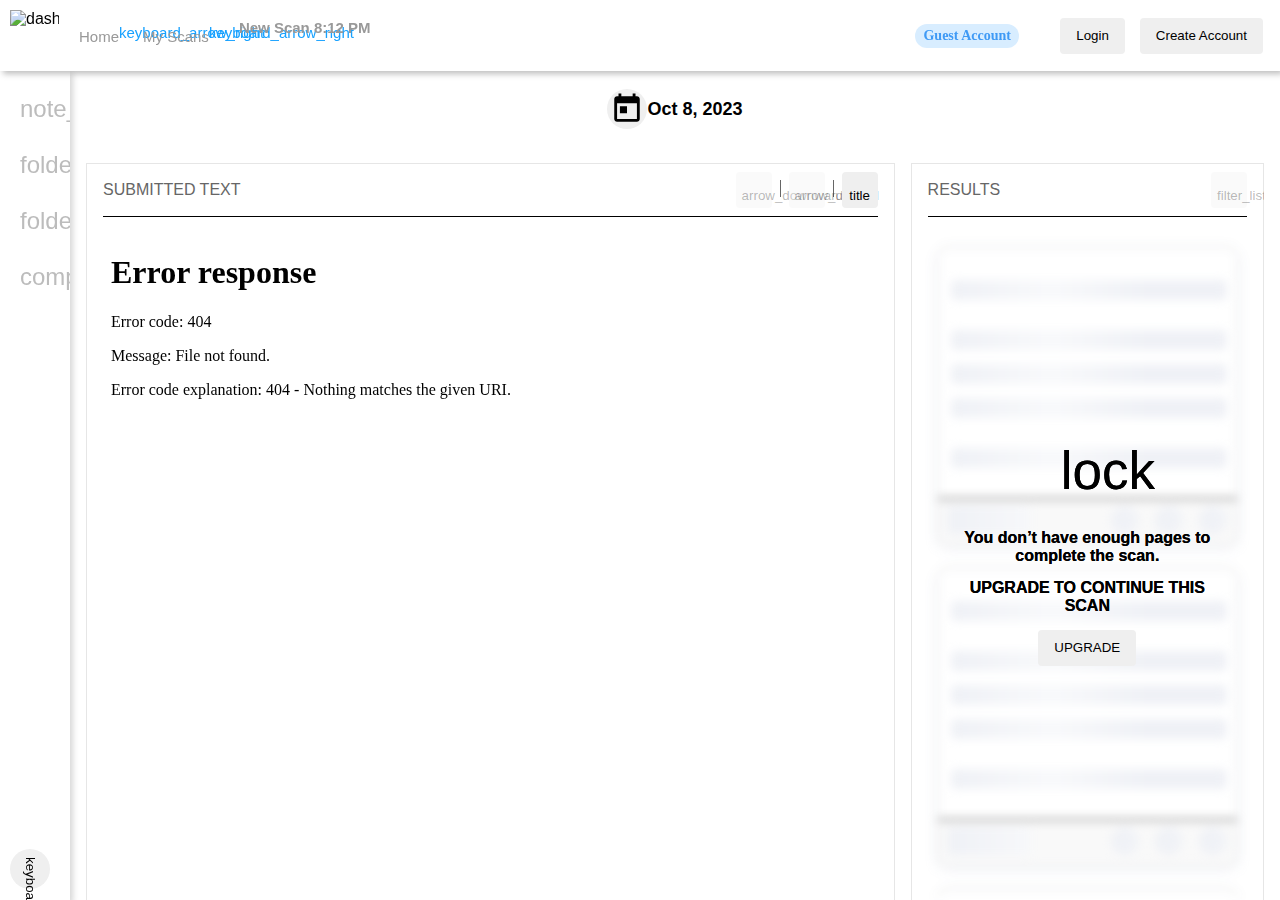
==== Frontend/Product.html @ 2312ae44 "Merge pull request #1 from stri4759/main" ====
<!DOCTYPE html>
<!-- saved from url=(0141)https://app.copyleaks.com/dashboard/v1/account/scans/o79d5cg8d087wt2p/report?viewMode=one-to-many&contentMode=html&sourcePage=1&suspectPage=1 -->
<html lang="en" style="--app-height: 12.83px;"><head><meta http-equiv="Content-Type" content="text/html; charset=UTF-8">
		<link rel="preload" as="font" href="https://app.copyleaks.com/assets/fonts/mem5YaGs126MiZpBA-UN7rgOUuhp.woff2?v=20.0.0" type="font/woff2" crossorigin="">
		<link rel="preload" as="font" href="https://app.copyleaks.com/assets/fonts/mem5YaGs126MiZpBA-UNirkOUuhp.woff2?v=20.0.0" type="font/woff2" crossorigin="">
		<link rel="preload" as="font" href="https://app.copyleaks.com/assets/fonts/flUhRq6tzZclQEJ-Vdg-IuiaDsNc.woff2?v=20.0.0" type="font/woff2" crossorigin="">

		<link rel="preload" as="style" href="./New Scan 8_12 PM - Copyleaks Report_files/fonts-loader.css">
		<!-- this Preload is used as a referance in seo.service.ts addPreloadLinks methods, DONT REMOVE IT -->

		<!-- Google Tag Manager HEAD -->
		<script type="text/javascript" async="" src="./New Scan 8_12 PM - Copyleaks Report_files/js"></script><script async="" src="./New Scan 8_12 PM - Copyleaks Report_files/clarity.js.download"></script><script src="./New Scan 8_12 PM - Copyleaks Report_files/2563284.js.download" type="text/javascript" id="hs-analytics"></script><script src="./New Scan 8_12 PM - Copyleaks Report_files/fb.js.download" type="text/javascript" id="hs-ads-pixel-2563284" data-ads-portal-id="2563284" data-ads-env="prod" data-loader="hs-scriptloader" data-hsjs-portal="2563284" data-hsjs-env="prod" data-hsjs-hublet="na1"></script><script src="./New Scan 8_12 PM - Copyleaks Report_files/banner.js.download" type="text/javascript" id="cookieBanner-2563284" data-cookieconsent="ignore" data-hs-ignore="true" data-loader="hs-scriptloader" data-hsjs-portal="2563284" data-hsjs-env="prod" data-hsjs-hublet="na1"></script><script src="./New Scan 8_12 PM - Copyleaks Report_files/collectedforms.js.download" type="text/javascript" id="CollectedForms-2563284" crossorigin="anonymous" data-leadin-portal-id="2563284" data-leadin-env="prod" data-loader="hs-scriptloader" data-hsjs-portal="2563284" data-hsjs-env="prod" data-hsjs-hublet="na1"></script><script src="./New Scan 8_12 PM - Copyleaks Report_files/conversations-embed.js.download" type="text/javascript" id="hubspot-messages-loader" data-loader="hs-scriptloader" data-hsjs-portal="2563284" data-hsjs-env="prod" data-hsjs-hublet="na1"></script><script type="text/javascript" async="" src="./New Scan 8_12 PM - Copyleaks Report_files/optimize-dyn.js.download"></script><script type="text/javascript" async="" src="./New Scan 8_12 PM - Copyleaks Report_files/js(1)"></script><script type="text/javascript" id="sendinblue-js" async="" src="./New Scan 8_12 PM - Copyleaks Report_files/sa.js.download"></script><script type="text/javascript" async="" src="./New Scan 8_12 PM - Copyleaks Report_files/analytics.js.download"></script><script type="text/javascript" async="" referrerpolicy="unsafe-url" src="./New Scan 8_12 PM - Copyleaks Report_files/6259e44dcf4149001c1d358b"></script><script async="" defer="" src="./New Scan 8_12 PM - Copyleaks Report_files/dnyf6mqk51"></script><script gtm="GTM-WKM62L9" type="text/javascript" async="" src="./New Scan 8_12 PM - Copyleaks Report_files/optimize.js.download"></script><script defer="" src="./New Scan 8_12 PM - Copyleaks Report_files/gtm.js.download"></script><script>
			(function (w, d, s, l, i) {
				w[l] = w[l] || [];
				w[l].push({ 'gtm.start': new Date().getTime(), event: 'gtm.js' });
				var f = d.getElementsByTagName(s)[0],
					j = d.createElement(s),
					dl = l != 'dataLayer' ? '&l=' + l : '';
				j.defer = true;
				j.src = 'https://www.googletagmanager.com/gtm.js?id=' + i + dl;
				f.parentNode.insertBefore(j, f);
			})(window, document, 'script', 'dataLayer', 'GTM-WKM62L9');
		</script>
		<!-- End Google Tag Manager HEAD -->

		<script src="./New Scan 8_12 PM - Copyleaks Report_files/api.js.download"></script>
		<!-- <script src="https://js.hcaptcha.com/1/api.js" async defer></script> -->

		
		

		<meta name="viewport" content="width=device-width, initial-scale=1">

		<meta name="apple-itunes-app" content="app-id=1181851776">
		<meta name="description" content="Copyleaks plagiarism checker is the best free online plagiarism checker tool. Contact us for any inquiries about our plagiarism detection services.">
		<meta name="og:type" content="website">
		<meta name="og:site_name" content="Copyleaks">
		<meta name="twitter:card" content="summary">
		<meta name="og:site" content="@Copyleaks">
		<meta name="twitter:creator" content="@Copyleaks">
		<meta name="apple-itunes-app" content="app-id=1181851776">
		<meta name="theme-color" content="#ffffff">
		<link style="background-color: white" rel="icon" href="https://app.copyleaks.com/assets/websites-icons/default-favicon.svg">
		<link rel="mask-icon" href="https://app.copyleaks.com/assets/websites-icons/favicon.ico">
		<link rel="apple-touch-icon" href="https://app.copyleaks.com/assets/websites-icons/apple-touch-icon.png">
		<link rel="google-touch-icon" href="https://app.copyleaks.com/assets/websites-icons/google-touch-icon.png">
		<link rel="manifest" href="https://app.copyleaks.com/assets/websites-icons/manifest.json?cdn-cache">
		<link rel="icon" href="https://app.copyleaks.com/assets/websites-icons/favicon.ico">
		<meta name="theme-color" content="#1976d2">
	<style>#outdated{font-family:"Open Sans","Segoe UI",sans-serif;position:absolute;background-color:#fff!important;color:#000;display:none;overflow:hidden;left:0;position:fixed;text-align:center;text-transform:uppercase;top:0;width:100%;z-index:1500;padding:0 24px 24px 0}:root{--app-height:100%}html,body{height:100%}@media screen and (max-width: 539px){html,body{height:100vh;height:calc(10000% + 100px);height:calc(var(--app-height, 1vh) * 100 + 100px)}}body{margin:0;font-family:"Open Sans",sans-serif}.logo-svg-color{fill:#040f21}.logo-svg-copyleaks-color{fill:#17a1ff}</style><link rel="stylesheet" href="./New Scan 8_12 PM - Copyleaks Report_files/styles.ed105ce849415e04.css" media="all" onload="this.media=&#39;all&#39;"><noscript><link rel="stylesheet" href="styles.ed105ce849415e04.css"></noscript><link rel="stylesheet" href="./New Scan 8_12 PM - Copyleaks Report_files/fonts-loader.css"><style>.navigation-progress-bar[_ngcontent-ng-universal-copyleaks-c40]{position:absolute;top:0;width:100%;z-index:1100}.navigation-progress-bar-bottom[_ngcontent-ng-universal-copyleaks-c40]{bottom:0;top:unset!important}#website-container[_ngcontent-ng-universal-copyleaks-c40]{display:none;width:100%;height:100%}@media screen and (max-width: 539px){#website-container[_ngcontent-ng-universal-copyleaks-c40]{height:100vh;height:calc(100vh + 100px);height:calc(var(--app-height, 1vh) * 100 + 100px)}}.website-spinner[_ngcontent-ng-universal-copyleaks-c40]{position:absolute;background:white;top:0;right:0;width:100%;height:100%;z-index:1}.website-spinner[_ngcontent-ng-universal-copyleaks-c40]   .showbox[_ngcontent-ng-universal-copyleaks-c40]{position:absolute;top:50%;right:50%;transform:translate(50%,-50%)}.website-spinner[_ngcontent-ng-universal-copyleaks-c40]   .loader[_ngcontent-ng-universal-copyleaks-c40]{transform:scale(1.2);position:relative;margin:0 auto;width:100px}@media screen and (max-width: 960px){.website-spinner[_ngcontent-ng-universal-copyleaks-c40]   .loader[_ngcontent-ng-universal-copyleaks-c40]{transform:scale(.7)}}.website-spinner[_ngcontent-ng-universal-copyleaks-c40]   .loader[_ngcontent-ng-universal-copyleaks-c40]:before{content:"";display:block;padding-top:100%}.website-spinner[_ngcontent-ng-universal-copyleaks-c40]   .circular[_ngcontent-ng-universal-copyleaks-c40]{-webkit-animation:rotate 2s linear infinite;animation:rotate 2s linear infinite;height:100%;transform-origin:center center;width:100%;position:absolute;top:0;bottom:0;left:0;right:0;margin:auto}.website-spinner[_ngcontent-ng-universal-copyleaks-c40]   .path[_ngcontent-ng-universal-copyleaks-c40]{stroke-dasharray:1,200;stroke-dashoffset:0;-webkit-animation:dash 1.5s ease-in-out infinite,color 6s ease-in-out infinite;animation:dash 1.5s ease-in-out infinite,color 6s ease-in-out infinite;stroke-linecap:round}@-webkit-keyframes rotate{to{transform:rotate(360deg)}}@keyframes rotate{to{transform:rotate(360deg)}}@-webkit-keyframes dash{0%{stroke-dasharray:1,200;stroke-dashoffset:0}50%{stroke-dasharray:89,200;stroke-dashoffset:-35px}to{stroke-dasharray:89,200;stroke-dashoffset:-124px}}@keyframes dash{0%{stroke-dasharray:1,200;stroke-dashoffset:0}50%{stroke-dasharray:89,200;stroke-dashoffset:-35px}to{stroke-dasharray:89,200;stroke-dashoffset:-124px}}@-webkit-keyframes color{to,0%{stroke:#17a1ff}40%{stroke:#17a1ff}66%{stroke:#17a1ff}80%,90%{stroke:#17a1ff}}@keyframes color{to,0%{stroke:#17a1ff}40%{stroke:#17a1ff}66%{stroke:#17a1ff}80%,90%{stroke:#17a1ff}}.website-spinner[_ngcontent-ng-universal-copyleaks-c40]   body[_ngcontent-ng-universal-copyleaks-c40]{background-color:#eee}</style><style>[_nghost-ng-universal-copyleaks-c57]{display:flex;height:100%;width:100%}.redirect-container[_ngcontent-ng-universal-copyleaks-c57]{width:100%;height:100%}</style><style type="text/css">
/*
  @angular/flex-layout - workaround for possible browser quirk with mediaQuery listeners
  see http://bit.ly/2sd4HMP
*/
@media screen and (min-width: 600px), screen and (min-width: 960px), screen and (min-width: 1280px), screen and (min-width: 1920px), screen and (min-width: 1920px) and (max-width: 4999.98px), screen and (max-width: 1919.98px), screen and (min-width: 1280px) and (max-width: 1919.98px), screen and (max-width: 1279.98px), screen and (min-width: 960px) and (max-width: 1279.98px), screen and (max-width: 959.98px), screen and (min-width: 600px) and (max-width: 959.98px), screen and (max-width: 599.98px), screen and (min-width: 0px) and (max-width: 599.98px), print {.fx-query-test{ }}
</style><style>#INDmenu-btn,#INDquickAccess button{position:fixed;height:auto;width:auto;cursor:pointer}#INDmenu-btn svg *,#INDmenu-btn-moveArrow :first-child{stroke:none!important}#INDpopup,.INDhasDragTooltip #INDWrap #INDmenu-btn:focus #INDmenu-btn-moveArrow,.INDhasDragTooltip #INDWrap #INDmenu-btn:hover #INDmenu-btn-moveArrow,.INDhasDragTooltip #INDWrap #INDmenu-btn:not(.INDbtn-loading):focus:after,.INDhasDragTooltip #INDWrap #INDmenu-btn:not(.INDbtn-loading):focus:before,.INDhasDragTooltip #INDWrap #INDmenu-btn:not(.INDbtn-loading):hover:after,.INDhasDragTooltip #INDWrap #INDmenu-btn:not(.INDbtn-loading):hover:before,[data-indhasdragtooltip] #INDWrap #INDmenu-btn:focus #INDmenu-btn-moveArrow,[data-indhasdragtooltip] #INDWrap #INDmenu-btn:hover #INDmenu-btn-moveArrow,[data-indhasdragtooltip] #INDWrap #INDmenu-btn:not(.INDbtn-loading):focus:after,[data-indhasdragtooltip] #INDWrap #INDmenu-btn:not(.INDbtn-loading):focus:before,[data-indhasdragtooltip] #INDWrap #INDmenu-btn:not(.INDbtn-loading):hover:after,[data-indhasdragtooltip] #INDWrap #INDmenu-btn:not(.INDbtn-loading):hover:before{opacity:1}.INDMobile.INDbtn-draging,[data-indmobile].INDbtn-draging,body.INDmodalOpen,body[data-indmodalopen]{overflow:hidden}#INDWrap{position:absolute;width:100%;height:0;top:0;z-index:2147483647}@media print{#INDWrap{display:none!important}}#INDWrap template,#INDmenu-btn.INDbtn-loading svg:not(#INDdummy),.INDhasDragTooltip #INDWrap #INDmenu-btn.INDbtn-loading:focus #INDmenu-btn-moveArrow,.INDhasDragTooltip #INDWrap #INDmenu-btn.INDbtn-loading:hover #INDmenu-btn-moveArrow,[data-indhasdragtooltip] #INDWrap #INDmenu-btn.INDbtn-loading:focus #INDmenu-btn-moveArrow,[data-indhasdragtooltip] #INDWrap #INDmenu-btn.INDbtn-loading:hover #INDmenu-btn-moveArrow{display:none!important}#INDerror h2,.INDloader{display:block}#INDblindNotif{position:fixed!important}.INDloader:after{content:" ";display:block;width:25px;height:25px;margin:1px;border-radius:50%;border:5px solid var(--indmaincolor);border-color:#fff transparent;animation:1.2s linear infinite INDloader}#INDmenu .INDloader:after{margin:30px auto;border-color:var(--indmaincolor) transparent var(--indsecondcolor) transparent}@keyframes INDloader{0%{transform:rotate(0)}100%{transform:rotate(360deg)}}#INDquickAccess,#INDquickAccess li,#INDquickAccess ul{height:0;list-style:none}#INDquickAccess ul{margin:0;padding:0;list-style:none}#INDquickAccess li{margin:0;padding:0}#INDquickAccess li:after,#INDquickAccess li:before{content:''!important;display:none!important}#INDquickAccess button{top:-300px;margin:0;padding:8px 16px;font-size:24px;font-weight:700;text-align:center;line-height:normal!important;color:#fff;background:#000;border-radius:4px;border:1px solid #fff;transition:top .6s;z-index:10}.INDMobile #INDquickAccess button,[data-indmobile] #INDquickAccess button{font-size:18px}.INDlangdirRTL #INDquickAccess button,[data-indlangdirrtl] #INDquickAccess button{font-family:Spacer,Arial,sans-serif}.INDlangdirLTR #INDquickAccess button,[data-indlangdirltr] #INDquickAccess button{font-family:Verdana,Geneva,sans-serif}.INDpositionLeft #INDquickAccess button,[data-indpositionleft] #INDquickAccess button{left:180px}.INDpositionRight #INDquickAccess button,[data-indpositionright] #INDquickAccess button{right:180px}#INDquickAccess button:focus{top:0}:not(#INDdummy).INDtooltip,:not(#INDdummy).INDtooltip *{line-height:24px;font-family:Alef,Open Sans Hebrew,Arial,sans-serif;font-size:16px}:not(#INDdummy).INDtooltip{position:absolute;top:2px;margin:0;padding:7px 21px;width:auto;min-width:192px;box-sizing:content-box;text-align:center;letter-spacing:.7px;border:none;border-radius:8px;-webkit-filter:drop-shadow(0 0 2px white);-moz-filter:drop-shadow(0 0 2px white);-ms-filter:drop-shadow(0 0 2px white);filter:drop-shadow( 0 0 2px white );opacity:.87}:not(#INDdummy):not(INDdummy).INDtooltip{color:#fff!important;background:#000!important}:not(#INDdummy):not(INDdummy).INDtooltip *{color:#fff!important}.INDpositionLeft :not(#INDdummy).INDtooltip,[data-indpositionleft] :not(#INDdummy).INDtooltip{float:left}.INDpositionRight :not(#INDdummy).INDtooltip,[data-indpositionright] :not(#INDdummy).INDtooltip{float:right}.INDlangdirLTR #INDpopup,.INDlangdirLTR :not(#INDdummy).INDtooltip,[data-indlangdirltr] #INDpopup,[data-indlangdirltr] :not(#INDdummy).INDtooltip{direction:ltr}.INDlangdirRTL #INDpopup,.INDlangdirRTL :not(#INDdummy).INDtooltip,[data-indlangdirrtl] #INDpopup,[data-indlangdirrtl] :not(#INDdummy).INDtooltip{direction:rtl}:not(#INDdummy).INDtooltip:after{content:"";position:absolute}:not(#INDdummy).INDtooltip.INDtipLeft:after,:not(#INDdummy).INDtooltip.INDtipRight:after{top:17px;margin-top:-8px;border-top:8px solid transparent;border-bottom:8px solid transparent}:not(#INDdummy).INDtooltip.INDtipBottom:after,:not(#INDdummy).INDtooltip.INDtipTop:after{border-left:8px solid transparent;border-right:8px solid transparent}.INDlangdirRTL :not(#INDdummy).INDtooltip.INDtipBottom:after,.INDlangdirRTL :not(#INDdummy).INDtooltip.INDtipTop:after,[data-indlangdirrtl] :not(#INDdummy).INDtooltip.INDtipBottom:after,[data-indlangdirrtl] :not(#INDdummy).INDtooltip.INDtipTop:after{right:17px;margin-right:-8px}.INDlangdirLTR :not(#INDdummy).INDtooltip.INDtipBottom:after,.INDlangdirLTR :not(#INDdummy).INDtooltip.INDtipTop:after,[data-indlangdirltr] :not(#INDdummy).INDtooltip.INDtipBottom:after,[data-indlangdirltr] :not(#INDdummy).INDtooltip.INDtipTop:after{left:17px;margin-left:-8px}:not(#INDdummy).INDtooltip.INDtipLeft:after{left:100%;border-left:8px solid #000}:not(#INDdummy).INDtooltip.INDtipRight:after{right:100%;border-right:8px solid #000}:not(#INDdummy).INDtooltip.INDtipTop:after{top:100%;border-top:8px solid #000}:not(#INDdummy).INDtooltip.INDtipBottom:after{bottom:100%;border-bottom:8px solid #000}:not(#INDdummy) :not(#INDdummy).INDhiddenText{display:inline-block;color:#000;background:#fff;position:absolute;height:1px;width:1px;overflow:hidden;clip:rect(1px,1px,1px,1px)}#INDmenu{position:fixed;top:0;margin:0;padding:0;width:180px;height:180px;z-index:100000;visibility:visible;-webkit-user-select:none;-moz-user-select:none;-ms-user-select:none;-o-user-select:none;user-select:none;border:none;border-top:27px solid #0a7da4;border-bottom:13px solid #0a7da4;background:#fff;transition:left .4s ease-in,right .4s ease-in,top .4s ease-in,visibility .4s ease-in!important}.INDpositionLeft #INDmenu,[data-indpositionleft] #INDmenu{left:0;right:initial!important;border-right:4px solid #0a7da4}.INDpositionRight #INDmenu,[data-indpositionright] #INDmenu{right:0;left:initial!important;border-left:4px solid #0a7da4}#INDmenu[aria-hidden=true]{visibility:hidden}.INDpositionLeft #INDmenu[aria-hidden=true],[data-indpositionleft] #INDmenu[aria-hidden=true]{left:-400px}.INDpositionRight #INDmenu[aria-hidden=true],[data-indpositionright] #INDmenu[aria-hidden=true]{right:-400px}#INDmenu :focus{outline:rgb(77,144,254) auto 1px!important}#INDerror{background:#fff;text-align:center;width:313px}#INDmenu-btn,#INDmenu-btn>span{background:var(--indmaincolor)!important}#INDerror h2{-webkit-text-stroke:initial;-moz-text-stroke:initial;-ms-text-stroke:initial}#INDmenu-btn>svg,.INDhasDragTooltip #INDWrap #INDmenu-btn[data-INDdrag] #INDmenu-btn-moveArrow,[data-indhasdragtooltip] #INDWrap #INDmenu-btn[data-INDdrag] #INDmenu-btn-moveArrow{display:block!important}#INDerror h2,#INDloader img{margin:24px 0;width:auto;line-height:initial;letter-spacing:initial}#INDerror *{font-family:Arial,Helvetica,sans-serif;font-weight:500;font-size:25px;color:#444}:not(#INDdummy).INDkeyboardIcon{white-space:nowrap;font-size:smaller}:not(#INDdummy).INDkeyboardIcon kbd{display:inline-flex;justify-content:center;align-items:center;box-sizing:border-box;height:24px;min-width:24px;border:.2em solid;border-radius:.3em;border-color:#ddd #bbb #777 #999;background-color:#fff!important;background-image:linear-gradient(to bottom left,#eee,#fff,#eee);padding:.1em .3em;font-family:monospace;font-weight:400;vertical-align:bottom}:not(#INDdummy).INDkeyboardIcon kbd,:not(#INDdummy).INDkeyboardIcon kbd *{color:#000!important;font-size:12px}:not(#INDdummy).INDkeyboardIcon kbd *{margin:none;padding:none;border:none}@media screen and (max-width:800px){.INDhasDragTooltip #INDWrap #INDmenu-btn:after,[data-indhasdragtooltip] #INDWrap #INDmenu-btn:after{font-size:15px}#INDWrap #INDpopup>div{width:100%!important;height:90%!important;top:10%!important;right:0!important;left:0!important;border-radius:0!important}}#INDbtnWrap{margin:0;padding:0;border:none;z-index:9999}#INDmenu-btn{padding:15px;min-width:auto;top:24px;border:none;outline:0;box-shadow:none;transform:scale(var(--indscale,1));transition:transform .6s;--indscale:1;--indscale-contra:calc(1 - var(--indscale));--indscale-margin:calc( var(--indscale-contra) * 10 * -4px );z-index:inherit}.INDMobile #INDmenu-btn,[data-indmobile] #INDmenu-btn{top:unset;bottom:24px}.INDpositionRight #INDmenu-btn,[data-indpositionright] #INDmenu-btn{right:5px!important;margin-right:var(--indscale-margin)!important}.INDpositionLeft #INDmenu-btn,[data-indpositionleft] #INDmenu-btn{left:5px!important;margin-left:var(--indscale-margin)!important}#INDmenu-btn>svg{position:static!important;width:50px!important;height:50px!important}#INDmenu-btn>svg,#INDmenu-btn>svg *{border:none;outline:0}.INDpositionRight #INDmenu-btn svg,[data-indpositionright] #INDmenu-btn svg{transform:scaleX(-1)}#INDmenu-btn svg *{fill:var(--indsecondcolor)!important}#INDmenu-btn>span{text-align:center;font-size:1.7rem;color:var(--indsecondcolor)!important}#INDmenu-btn.INDarrow-btn.INDarrow-before-btn>span{padding-right:0;padding-left:20px}#INDmenu-btn.INDarrow-btn.INDarrow-after-btn>span{padding-right:20px;padding-left:0}#INDmenu-btn.INDarrow-btn.INDarrow-after-btn>span:after,#INDmenu-btn.INDarrow-btn.INDarrow-before-btn>span:before{content:''}#INDmenu-btn.INDarrow-btn>span:after,#INDmenu-btn.INDarrow-btn>span:before{background:0 0!important;position:absolute;top:26px;height:11px;width:11px;border:2px solid var(--indsecondcolor)!important;border-bottom-left-radius:2px;border-top:none!important;border-right:none!important}#INDmenu-btn.INDarrow-btn>span:before{left:15px!important}#INDmenu-btn.INDarrow-btn>span:after{right:15px!important}#INDmenu-btn.INDarrow-right-btn>span:after,#INDmenu-btn.INDarrow-right-btn>span:before{transform:rotate(225deg)}#INDmenu-btn.INDarrow-left-btn>span:after,#INDmenu-btn.INDarrow-left-btn>span:before{transform:rotate(45deg)}#INDmenu-btn.INDarrow-up-btn>span:after,#INDmenu-btn.INDarrow-up-btn>span:before{transform:rotate(135deg)}#INDmenu-btn.INDarrow-down-btn>span:after,#INDmenu-btn.INDarrow-down-btn>span:before{transform:rotate(-45deg)}#INDmenu-btn.INDoutline-btn{color:var(--indmaincolor)!important;border:5px solid var(--indsecondcolor)!important}#INDmenu-btn.INDoutline-btn:hover{border:unset!important}#INDmenu-btn.INDrounded-btn{border-radius:15px!important}#INDmenu-btn.INDcircle-btn{border-radius:100px!important}.INDpositionLeft #INDmenu-btn.INDsemicircle-btn,[data-indpositionleft] #INDmenu-btn.INDsemicircle-btn{left:0!important;border-radius:0 100px 100px 0!important;padding-left:12px!important}.INDpositionRight #INDmenu-btn.INDsemicircle-btn,[data-indpositionright] #INDmenu-btn.INDsemicircle-btn{right:0!important;border-radius:100px 0 0 100px!important;padding-right:12px!important}.INDpositionLeft #INDmenu-btn.INDsemicircle-btn.INDoutline-btn,[data-indpositionleft] #INDmenu-btn.INDsemicircle-btn.INDoutline-btn{border-left:0!important}.INDpositionRight #INDmenu-btn.INDsemicircle-btn.INDoutline-btn,[data-indpositionright] #INDmenu-btn.INDsemicircle-btn.INDoutline-btn{border-right:0!important}.INDpositionLeft #INDmenu-btn.INDcanoe-btn,[data-indpositionleft] #INDmenu-btn.INDcanoe-btn{border-radius:0 100px!important}.INDpositionLeft #INDmenu-btn.INDcanoe-btn>svg,[data-indpositionleft] #INDmenu-btn.INDcanoe-btn>svg{transform:rotate(-45deg)!important}.INDpositionRight #INDmenu-btn.INDcanoe-btn,[data-indpositionright] #INDmenu-btn.INDcanoe-btn{border-radius:100px 0!important}.INDpositionRight #INDmenu-btn.INDcanoe-btn>svg,[data-indpositionright] #INDmenu-btn.INDcanoe-btn>svg{transform:rotate(45deg)!important}.INDhasDragTooltip #INDWrap #INDmenu-btn-moveArrow,[data-indhasdragtooltip] #INDWrap #INDmenu-btn-moveArrow{display:none!important;position:absolute!important;top:-50%!important;opacity:0;transition:opacity .3s ease-in-out}.INDFirefox.INDhasDragTooltip #INDWrap #INDmenu-btn[data-INDdrag],body[data-indfirefox][data-indhasdragtooltip] #INDWrap #INDmenu-btn[data-INDdrag]{overflow:unset!important}.INDhasDragTooltip #INDWrap #INDmenu-btn[data-INDdrag],[data-indhasdragtooltip] #INDWrap #INDmenu-btn[data-INDdrag]{cursor:move!important;overflow:hidden}.INDhasDragTooltip #INDWrap #INDmenu-btn:focus,.INDhasDragTooltip #INDWrap #INDmenu-btn:hover,[data-indhasdragtooltip] #INDWrap #INDmenu-btn:focus,[data-indhasdragtooltip] #INDWrap #INDmenu-btn:hover{overflow:unset}.INDhasDragTooltip #INDWrap #INDmenu-btn:before,[data-indhasdragtooltip] #INDWrap #INDmenu-btn:before{content:'';background-color:#122231;background-color:var(--indmaincolor,#122231);border:1px solid #fff;border:1px solid var(--indsecondcolor,#fff);opacity:0;transition:opacity .3s ease-in-out;position:absolute;top:-40%;width:100%;height:120px;z-index:-1}.INDhasDragTooltip #INDWrap #INDmenu-btn[data-INDdrag]:before,[data-indhasdragtooltip] #INDWrap #INDmenu-btn[data-INDdrag]:before{cursor:move}.INDhasDragTooltip #INDWrap #INDmenu-btn:after,[data-indhasdragtooltip] #INDWrap #INDmenu-btn:after{content:attr(data-drag-content);background-color:#122231;background-color:var(--indmaincolor,#122231);border:1px solid #fff;border:1px solid var(--indsecondcolor,#fff);cursor:pointer;color:#fff;color:var(--indsecondcolor,#fff);opacity:0;transition:opacity .3s ease-in-out;position:absolute;top:-40%;left:unset;right:unset;width:auto;height:120px;padding:0 10px;font-size:18px;word-break:normal;word-wrap:normal;white-space:pre-line;line-height:1.2em;font-family:Open Sans Hebrew,Arial,Helvetica,sans-serif;-moz-box-sizing:content-box;-webkit-box-sizing:content-box;box-sizing:content-box}.INDhasDragTooltip #INDWrap[lang=ja] #INDmenu-btn:after,.INDhasDragTooltip #INDWrap[lang=ko] #INDmenu-btn:after,.INDhasDragTooltip #INDWrap[lang=lt] #INDmenu-btn:after,.INDhasDragTooltip #INDWrap[lang=zh-CN] #INDmenu-btn:after,.INDhasDragTooltip #INDWrap[lang=zh] #INDmenu-btn:after,[data-indhasdragtooltip] #INDWrap[lang=ja] #INDmenu-btn:after,[data-indhasdragtooltip] #INDWrap[lang=ko] #INDmenu-btn:after,[data-indhasdragtooltip] #INDWrap[lang=zh-CN] #INDmenu-btn:after,[data-indhasdragtooltip] #INDWrap[lang=zh] #INDmenu-btn:after,[data-indhasdragtooltip]#INDWrap[lang=lt] #INDmenu-btn:after{word-break:keep-all;width:fit-content}.INDhasDragTooltip #INDWrap[lang=lt] #INDmenu-btn:after,[data-indhasdragtooltip] #INDWrap[lang=lt] #INDmenu-btn:after{white-space:normal}.INDlangdirRTL.INDhasDragTooltip #INDWrap #INDmenu-btn:after,[data-indlangdirrtl][data-indhasdragtooltip] #INDWrap #INDmenu-btn:after{width:93px;/*line-height:1.4em*/}.INDpositionLeft #INDWrap #INDmenu-btn:after,[data-indpositionleft] #INDWrap #INDmenu-btn:after{border-radius:0 5px 5px 0}.INDpositionRight #INDWrap #INDmenu-btn:after,[data-indpositionright] #INDWrap #INDmenu-btn:after{border-radius:5px 0 0 5px}.INDhasDragTooltip.INDpositionRight #INDmenu-btn:before,[data-indhasdragtooltip][data-indpositionright] #INDmenu-btn:before{right:0!important}.INDhasDragTooltip.INDpositionRight #INDmenu-btn:after,[data-indhasdragtooltip][data-indpositionright] #INDmenu-btn:after{right:100%!important}.INDhasDragTooltip.INDpositionLeft #INDmenu-btn:before,[data-indhasdragtooltip][data-indpositionleft] #INDmenu-btn:before{left:0!important}.INDhasDragTooltip.INDpositionLeft #INDmenu-btn:after,[data-indhasdragtooltip][data-indpositionleft] #INDmenu-btn:after{left:100%!important}.INDhasDragTooltip #INDmenu-btn.INDoutline-btn:focus,[data-indhasdragtooltip] #INDmenu-btn.INDoutline-btn:hover{border:none!important}#INDpopup{position:fixed;top:0;right:0;bottom:0;left:0;background:rgba(0,0,0,.7);z-index:99999999999;pointer-events:auto;transition:opacity 250ms ease-in}#INDpopup:not(.open){opacity:0;visibility:hidden;pointer-events:none;transition:opacity 250ms ease-in,visibility 0s 250ms}#INDpopup>div{display:flex;flex-direction:column;position:fixed;margin:0;width:660px;height:auto;top:calc((100vh - 540px)/ 2);left:calc(50% - 330px);background:#122231;border:0 solid #888;border-radius:10px;padding:12px 12px 44px;-webkit-box-sizing:border-box;-moz-box-sizing:border-box;box-sizing:border-box}#INDpopup>div:not(#INDdummy):not(.INDopenCmdLeg).flyingfocus_target_style{padding:12px 12px 44px!important}#INDpopup .INDpopupContent{flex-grow:1;box-sizing:border-box;width:100%;height:100%;-webkit-overflow-scrolling:touch;overflow-y:hidden;background-color:#fff;border-radius:10px;overflow:hidden;font-family:Arial,sans-serif;font-size:16px;text-align:center;padding:10px;direction:ltr;color:#333;line-height:1.3em}#INDpopup .INDpopupConfirm,#INDpopup>div .INDpopupClose{color:#fff;margin:0;padding:0;display:inline-block;background:0 0;cursor:pointer;position:absolute;font-family:Open Sans Hebrew,Arial,Helvetica,sans-serif}#INDpopup .INDpopupContent #INDdictionaryPopupWrapper{width:100%;margin:0 auto;padding:15px 20px;height:100%;background-color:#fff}.INDSafari #INDpopup .INDpopupContent,[data-indsafari] #INDpopup .INDpopupContent{overflow-y:auto!important}#INDpopup>div .INDpopupClose{font-weight:700;top:6px;left:13px;font-size:22px;border:none;width:17px;height:21px;text-align:center;line-height:1em;vertical-align:top}#INDpopup>div #INDpopupHead{color:#fff!important;font-size:22px;margin:0;padding:10px 0 20px;border:0;line-height:1.1em;font-weight:400;text-align:center;height:auto;width:100%;position:static;font-family:Open Sans Hebrew,Arial,Helvetica,sans-serif;-webkit-text-fill-color:unset;-moz-text-fill-color:unset;-ms-text-fill-color:unset;-o-text-fill-color:unset;-webkit-text-stroke:unset;-moz-text-stroke:unset;-ms-text-stroke:unset;-o-text-stroke:unset}#INDpopup iframe{width:100%;height:450px;border:0 solid #ddd;background:0 0!important;-webkit-box-sizing:border-box;-moz-box-sizing:border-box;box-sizing:border-box;border-radius:10px;overflow:hidden}#INDpopup .INDpopupConfirm{font-size:18px;width:auto;height:auto;border-radius:0;border:none;box-shadow:none;bottom:7px;left:8px}#INDWrap[lang=en] #INDpopup .INDpopupConfirm{right:8px;left:auto}#INDWrap[lang=en] #INDpopup>div .INDpopupClose{right:13px;left:auto}</style><style>/* EqualWeb color */
#INDmenu-btn {
	--indmaincolor:      #171d2d;
	--indsecondcolor:    White;
}

</style><script src="./New Scan 8_12 PM - Copyleaks Report_files/banner.js(1).download" async="" id="cookieyes-banner"></script><style type="text/css">html.hs-messages-widget-open.hs-messages-mobile,html.hs-messages-widget-open.hs-messages-mobile body{overflow:hidden!important;position:relative!important}html.hs-messages-widget-open.hs-messages-mobile body{height:100%!important;margin:0!important}#hubspot-messages-iframe-container{display:initial!important;z-index:2147483647;position:fixed!important;bottom:0!important}#hubspot-messages-iframe-container.widget-align-left{left:0!important}#hubspot-messages-iframe-container.widget-align-right{right:0!important}#hubspot-messages-iframe-container.internal{z-index:1016}#hubspot-messages-iframe-container.internal iframe{min-width:108px}#hubspot-messages-iframe-container .hs-shadow-container{display:initial!important;z-index:-1;position:absolute;width:0;height:0;bottom:0;content:""}#hubspot-messages-iframe-container .hs-shadow-container.internal{display:none!important}#hubspot-messages-iframe-container .hs-shadow-container.active{width:400px;height:400px}#hubspot-messages-iframe-container iframe{display:initial!important;width:100%!important;height:100%!important;border:none!important;position:absolute!important;bottom:0!important;right:0!important;background:transparent!important}</style><style type="text/css">@font-face { font-family: Roboto; src: url('chrome-extension://gdojjgflncpbcfmenbkndfhoamlhajmf/fonts/Roboto-Regular.ttf'); }</style><link href="./New Scan 8_12 PM - Copyleaks Report_files/css" type="text/css" rel="stylesheet"><script async="" src="./New Scan 8_12 PM - Copyleaks Report_files/js(2)"></script><script type="text/javascript" async="" src="./New Scan 8_12 PM - Copyleaks Report_files/f.txt"></script><style id="cky-style">.cky-overlay{background: #000000; opacity: 0.4; position: fixed; top: 0; left: 0; width: 100%; height: 100%; z-index: 99999999;}.cky-hide{display: none;}.cky-btn-revisit-wrapper{display: flex; align-items: center; justify-content: center; background: #0056a7; width: 45px; height: 45px; border-radius: 50%; position: fixed; z-index: 999999; cursor: pointer;}.cky-revisit-bottom-left{bottom: 15px; left: 15px;}.cky-revisit-bottom-right{bottom: 15px; right: 15px;}.cky-btn-revisit-wrapper .cky-btn-revisit{display: flex; align-items: center; justify-content: center; background: none; border: none; cursor: pointer; position: relative; margin: 0; padding: 0;}.cky-btn-revisit-wrapper .cky-btn-revisit img{max-width: fit-content; margin: 0; height: 30px; width: 30px;}.cky-revisit-bottom-left:hover::before{content: attr(data-tooltip); position: absolute; background: #4e4b66; color: #ffffff; left: calc(100% + 7px); font-size: 12px; line-height: 16px; width: max-content; padding: 4px 8px; border-radius: 4px;}.cky-revisit-bottom-left:hover::after{position: absolute; content: ""; border: 5px solid transparent; left: calc(100% + 2px); border-left-width: 0; border-right-color: #4e4b66;}.cky-revisit-bottom-right:hover::before{content: attr(data-tooltip); position: absolute; background: #4e4b66; color: #ffffff; right: calc(100% + 7px); font-size: 12px; line-height: 16px; width: max-content; padding: 4px 8px; border-radius: 4px;}.cky-revisit-bottom-right:hover::after{position: absolute; content: ""; border: 5px solid transparent; right: calc(100% + 2px); border-right-width: 0; border-left-color: #4e4b66;}.cky-revisit-hide{display: none;}.cky-consent-container{position: fixed; width: 440px; box-sizing: border-box; z-index: 9999999; border-radius: 6px;}.cky-consent-container .cky-consent-bar{background: #ffffff; border: 1px solid; padding: 20px 26px; box-shadow: 0 -1px 10px 0 #acabab4d; border-radius: 6px;}.cky-box-bottom-left{bottom: 40px; left: 40px;}.cky-box-bottom-right{bottom: 40px; right: 40px;}.cky-box-top-left{top: 40px; left: 40px;}.cky-box-top-right{top: 40px; right: 40px;}.cky-custom-brand-logo-wrapper .cky-custom-brand-logo{width: 100px; height: auto; margin: 0 0 12px 0;}.cky-notice .cky-title{color: #212121; font-weight: 700; font-size: 18px; line-height: 24px; margin: 0 0 12px 0;}.cky-notice-des *,.cky-preference-content-wrapper *,.cky-accordion-header-des *,.cky-gpc-wrapper .cky-gpc-desc *{font-size: 14px;}.cky-notice-des{color: #212121; font-size: 14px; line-height: 24px; font-weight: 400;}.cky-notice-des img{min-height: 25px; min-width: 25px;}.cky-consent-bar .cky-notice-des p,.cky-gpc-wrapper .cky-gpc-desc p,.cky-preference-body-wrapper .cky-preference-content-wrapper p,.cky-accordion-header-wrapper .cky-accordion-header-des p,.cky-cookie-des-table li div:last-child p{color: inherit; margin-top: 0;}.cky-notice-des P:last-child,.cky-preference-content-wrapper p:last-child,.cky-cookie-des-table li div:last-child p:last-child,.cky-gpc-wrapper .cky-gpc-desc p:last-child{margin-bottom: 0;}.cky-notice-des a.cky-policy,.cky-notice-des button.cky-policy{font-size: 14px; color: #1863dc; white-space: nowrap; cursor: pointer; background: transparent; border: 1px solid; text-decoration: underline;}.cky-notice-des button.cky-policy{padding: 0;}.cky-notice-des a.cky-policy:focus-visible,.cky-notice-des button.cky-policy:focus-visible,.cky-preference-content-wrapper .cky-show-desc-btn:focus-visible,.cky-accordion-header .cky-accordion-btn:focus-visible,.cky-preference-header .cky-btn-close:focus-visible,.cky-switch input[type="checkbox"]:focus-visible,.cky-footer-wrapper a:focus-visible,.cky-btn:focus-visible{outline: 2px solid #1863dc; outline-offset: 2px;}.cky-btn:focus:not(:focus-visible),.cky-accordion-header .cky-accordion-btn:focus:not(:focus-visible),.cky-preference-content-wrapper .cky-show-desc-btn:focus:not(:focus-visible),.cky-btn-revisit-wrapper .cky-btn-revisit:focus:not(:focus-visible),.cky-preference-header .cky-btn-close:focus:not(:focus-visible),.cky-consent-bar .cky-banner-btn-close:focus:not(:focus-visible){outline: 0;}button.cky-show-desc-btn:not(:hover):not(:active){color: #1863dc; background: transparent;}button.cky-accordion-btn:not(:hover):not(:active),button.cky-banner-btn-close:not(:hover):not(:active),button.cky-btn-revisit:not(:hover):not(:active),button.cky-btn-close:not(:hover):not(:active){background: transparent;}.cky-consent-bar button:hover,.cky-modal.cky-modal-open button:hover,.cky-consent-bar button:focus,.cky-modal.cky-modal-open button:focus{text-decoration: none;}.cky-notice-btn-wrapper{display: flex; justify-content: flex-start; align-items: center; flex-wrap: wrap; gap: 8px; margin-top: 16px;}.cky-notice-btn-wrapper .cky-btn{text-shadow: none; box-shadow: none;}.cky-btn{flex: auto; max-width: 100%; font-size: 14px; font-family: inherit; line-height: 24px; padding: 8px; font-weight: 500; border-radius: 2px; cursor: pointer; text-align: center; text-transform: none; min-height: 0;}.cky-btn:hover{opacity: 0.8;}.cky-btn-customize{color: #1863dc; background: transparent; border: 2px solid #1863dc;}.cky-btn-reject{color: #1863dc; background: transparent; border: 2px solid #1863dc;}.cky-btn-accept{background: #1863dc; color: #ffffff; border: 2px solid #1863dc;}.cky-btn:last-child{margin-right: 0;}@media (max-width: 576px){.cky-box-bottom-left{bottom: 0; left: 0;}.cky-box-bottom-right{bottom: 0; right: 0;}.cky-box-top-left{top: 0; left: 0;}.cky-box-top-right{top: 0; right: 0;}}@media (max-width: 440px){.cky-box-bottom-left, .cky-box-bottom-right, .cky-box-top-left, .cky-box-top-right{width: 100%; max-width: 100%;}.cky-consent-container .cky-consent-bar{padding: 20px 0;}.cky-custom-brand-logo-wrapper, .cky-notice .cky-title, .cky-notice-des, .cky-notice-btn-wrapper{padding: 0 24px;}.cky-notice-des{max-height: 40vh; overflow-y: scroll;}.cky-notice-btn-wrapper{gap: 10px; flex-direction: column;}.cky-btn{width: 100%;}.cky-notice-btn-wrapper .cky-btn-customize{order: 2;}.cky-notice-btn-wrapper .cky-btn-reject{order: 3;}.cky-notice-btn-wrapper .cky-btn-accept{order: 1;}}@media (max-width: 352px){.cky-notice .cky-title{font-size: 16px;}.cky-notice-des *{font-size: 12px;}.cky-notice-des, .cky-btn{font-size: 12px;}}.cky-modal.cky-modal-open{display: flex; visibility: visible; -webkit-transform: translate(-50%, -50%); -moz-transform: translate(-50%, -50%); -ms-transform: translate(-50%, -50%); -o-transform: translate(-50%, -50%); transform: translate(-50%, -50%); top: 50%; left: 50%; transition: all 1s ease;}.cky-modal{box-shadow: 0 32px 68px rgba(0, 0, 0, 0.3); margin: 0 auto; position: fixed; max-width: 100%; background: #ffffff; top: 50%; box-sizing: border-box; border-radius: 6px; z-index: 999999999; color: #212121; -webkit-transform: translate(-50%, 100%); -moz-transform: translate(-50%, 100%); -ms-transform: translate(-50%, 100%); -o-transform: translate(-50%, 100%); transform: translate(-50%, 100%); visibility: hidden; transition: all 0s ease;}.cky-preference-center{max-height: 79vh; overflow: hidden; width: 845px; overflow: hidden; flex: 1 1 0; display: flex; flex-direction: column; border-radius: 6px;}.cky-preference-header{display: flex; align-items: center; justify-content: space-between; padding: 22px 24px; border-bottom: 1px solid;}.cky-preference-header .cky-preference-title{font-size: 18px; font-weight: 700; line-height: 24px;}.cky-preference-header .cky-btn-close{margin: 0; cursor: pointer; vertical-align: middle; padding: 0; background: none; border: none; width: auto; height: auto; min-height: 0; line-height: 0; text-shadow: none; box-shadow: none;}.cky-preference-header .cky-btn-close img{margin: 0; height: 10px; width: 10px;}.cky-preference-body-wrapper{padding: 0 24px; flex: 1; overflow: auto; box-sizing: border-box;}.cky-preference-content-wrapper,.cky-gpc-wrapper .cky-gpc-desc{font-size: 14px; line-height: 24px; font-weight: 400; padding: 12px 0;}.cky-preference-content-wrapper{border-bottom: 1px solid;}.cky-preference-content-wrapper img{min-height: 25px; min-width: 25px;}.cky-preference-content-wrapper .cky-show-desc-btn{font-size: 14px; font-family: inherit; color: #1863dc; text-decoration: none; line-height: 24px; padding: 0; margin: 0; white-space: nowrap; cursor: pointer; background: transparent; border-color: transparent; text-transform: none; min-height: 0; text-shadow: none; box-shadow: none;}.cky-accordion-wrapper{margin-bottom: 10px;}.cky-accordion{border-bottom: 1px solid;}.cky-accordion:last-child{border-bottom: none;}.cky-accordion .cky-accordion-item{display: flex; margin-top: 10px;}.cky-accordion .cky-accordion-body{display: none;}.cky-accordion.cky-accordion-active .cky-accordion-body{display: block; padding: 0 22px; margin-bottom: 16px;}.cky-accordion-header-wrapper{cursor: pointer; width: 100%;}.cky-accordion-item .cky-accordion-header{display: flex; justify-content: space-between; align-items: center;}.cky-accordion-header .cky-accordion-btn{font-size: 16px; font-family: inherit; color: #212121; line-height: 24px; background: none; border: none; font-weight: 700; padding: 0; margin: 0; cursor: pointer; text-transform: none; min-height: 0; text-shadow: none; box-shadow: none;}.cky-accordion-header .cky-always-active{color: #008000; font-weight: 600; line-height: 24px; font-size: 14px;}.cky-accordion-header-des{font-size: 14px; line-height: 24px; margin: 10px 0 16px 0;}.cky-accordion-chevron{margin-right: 22px; position: relative; cursor: pointer;}.cky-accordion-chevron-hide{display: none;}.cky-accordion .cky-accordion-chevron i::before{content: ""; position: absolute; border-right: 1.4px solid; border-bottom: 1.4px solid; border-color: inherit; height: 6px; width: 6px; -webkit-transform: rotate(-45deg); -moz-transform: rotate(-45deg); -ms-transform: rotate(-45deg); -o-transform: rotate(-45deg); transform: rotate(-45deg); transition: all 0.2s ease-in-out; top: 8px;}.cky-accordion.cky-accordion-active .cky-accordion-chevron i::before{-webkit-transform: rotate(45deg); -moz-transform: rotate(45deg); -ms-transform: rotate(45deg); -o-transform: rotate(45deg); transform: rotate(45deg);}.cky-audit-table{background: #f4f4f4; border-radius: 6px;}.cky-audit-table .cky-empty-cookies-text{color: inherit; font-size: 12px; line-height: 24px; margin: 0; padding: 10px;}.cky-audit-table .cky-cookie-des-table{font-size: 12px; line-height: 24px; font-weight: normal; padding: 15px 10px; border-bottom: 1px solid; border-bottom-color: inherit; margin: 0;}.cky-audit-table .cky-cookie-des-table:last-child{border-bottom: none;}.cky-audit-table .cky-cookie-des-table li{list-style-type: none; display: flex; padding: 3px 0;}.cky-audit-table .cky-cookie-des-table li:first-child{padding-top: 0;}.cky-cookie-des-table li div:first-child{width: 100px; font-weight: 600; word-break: break-word; word-wrap: break-word;}.cky-cookie-des-table li div:last-child{flex: 1; word-break: break-word; word-wrap: break-word; margin-left: 8px;}.cky-footer-shadow{display: block; width: 100%; height: 40px; background: linear-gradient(180deg, rgba(255, 255, 255, 0) 0%, #ffffff 100%); position: absolute; bottom: calc(100% - 1px);}.cky-footer-wrapper{position: relative;}.cky-prefrence-btn-wrapper{display: flex; flex-wrap: wrap; gap: 8px; align-items: center; justify-content: center; padding: 22px 24px; border-top: 1px solid;}.cky-prefrence-btn-wrapper .cky-btn{flex: auto; max-width: 100%; text-shadow: none; box-shadow: none;}.cky-btn-preferences{color: #1863dc; background: transparent; border: 2px solid #1863dc;}.cky-preference-header,.cky-preference-body-wrapper,.cky-preference-content-wrapper,.cky-accordion-wrapper,.cky-accordion,.cky-accordion-wrapper,.cky-footer-wrapper,.cky-prefrence-btn-wrapper{border-color: inherit;}@media (max-width: 845px){.cky-modal{max-width: calc(100% - 16px);}}@media (max-width: 576px){.cky-modal{max-width: 100%;}.cky-preference-center{max-height: 100vh;}.cky-prefrence-btn-wrapper{flex-direction: column; gap: 10px;}.cky-accordion.cky-accordion-active .cky-accordion-body{padding-right: 0;}.cky-prefrence-btn-wrapper .cky-btn{width: 100%;}.cky-prefrence-btn-wrapper .cky-btn-reject{order: 3;}.cky-prefrence-btn-wrapper .cky-btn-accept{order: 1; margin-top: 0;}.cky-prefrence-btn-wrapper .cky-btn-preferences{order: 2;}}@media (max-width: 425px){.cky-accordion-chevron{margin-right: 15px;}.cky-accordion.cky-accordion-active .cky-accordion-body{padding: 0 15px;}}@media (max-width: 352px){.cky-preference-header .cky-preference-title{font-size: 16px;}.cky-preference-header{padding: 16px 24px;}.cky-preference-content-wrapper *, .cky-accordion-header-des *{font-size: 12px;}.cky-preference-content-wrapper, .cky-preference-content-wrapper .cky-show-more, .cky-accordion-header .cky-always-active, .cky-accordion-header-des, .cky-preference-content-wrapper .cky-show-desc-btn, .cky-notice-des a.cky-policy{font-size: 12px;}.cky-accordion-header .cky-accordion-btn{font-size: 14px;}}.cky-switch{display: flex;}.cky-switch input[type="checkbox"]{position: relative; width: 44px; height: 24px; margin: 0; background: #d0d5d2; -webkit-appearance: none; border-radius: 50px; cursor: pointer; outline: 0; border: none; top: 0;}.cky-switch input[type="checkbox"]:checked{background: #1863dc;}.cky-switch input[type="checkbox"]:before{position: absolute; content: ""; height: 20px; width: 20px; left: 2px; bottom: 2px; border-radius: 50%; background-color: white; -webkit-transition: 0.4s; transition: 0.4s; margin: 0;}.cky-switch input[type="checkbox"]:after{display: none;}.cky-switch input[type="checkbox"]:checked:before{-webkit-transform: translateX(20px); -ms-transform: translateX(20px); transform: translateX(20px);}@media (max-width: 425px){.cky-switch input[type="checkbox"]{width: 38px; height: 21px;}.cky-switch input[type="checkbox"]:before{height: 17px; width: 17px;}.cky-switch input[type="checkbox"]:checked:before{-webkit-transform: translateX(17px); -ms-transform: translateX(17px); transform: translateX(17px);}}.cky-consent-bar .cky-banner-btn-close{position: absolute; right: 9px; top: 5px; background: none; border: none; cursor: pointer; padding: 0; margin: 0; min-height: 0; line-height: 0; height: auto; width: auto; text-shadow: none; box-shadow: none;}.cky-consent-bar .cky-banner-btn-close img{height: 9px; width: 9px; margin: 0;}.cky-notice-group{font-size: 14px; line-height: 24px; font-weight: 400; color: #212121;}.cky-notice-btn-wrapper .cky-btn-do-not-sell{font-size: 14px; line-height: 24px; padding: 6px 0; margin: 0; font-weight: 500; background: none; border-radius: 2px; border: none; white-space: nowrap; cursor: pointer; text-align: left; color: #1863dc; background: transparent; border-color: transparent; box-shadow: none; text-shadow: none;}.cky-consent-bar .cky-banner-btn-close:focus-visible,.cky-notice-btn-wrapper .cky-btn-do-not-sell:focus-visible,.cky-opt-out-btn-wrapper .cky-btn:focus-visible,.cky-opt-out-checkbox-wrapper input[type="checkbox"].cky-opt-out-checkbox:focus-visible{outline: 2px solid #1863dc; outline-offset: 2px;}@media (max-width: 440px){.cky-consent-container{width: 100%;}}@media (max-width: 352px){.cky-notice-des a.cky-policy, .cky-notice-btn-wrapper .cky-btn-do-not-sell{font-size: 12px;}}.cky-opt-out-wrapper{padding: 12px 0;}.cky-opt-out-wrapper .cky-opt-out-checkbox-wrapper{display: flex; align-items: center;}.cky-opt-out-checkbox-wrapper .cky-opt-out-checkbox-label{font-size: 16px; font-weight: 700; line-height: 24px; margin: 0 0 0 12px; cursor: pointer;}.cky-opt-out-checkbox-wrapper input[type="checkbox"].cky-opt-out-checkbox{background-color: #ffffff; border: 1px solid #000000; width: 20px; height: 18.5px; margin: 0; -webkit-appearance: none; position: relative; display: flex; align-items: center; justify-content: center; border-radius: 2px; cursor: pointer;}.cky-opt-out-checkbox-wrapper input[type="checkbox"].cky-opt-out-checkbox:checked{background-color: #1863dc; border: none;}.cky-opt-out-checkbox-wrapper input[type="checkbox"].cky-opt-out-checkbox:checked::after{left: 6px; bottom: 4px; width: 7px; height: 13px; border: solid #ffffff; border-width: 0 3px 3px 0; border-radius: 2px; -webkit-transform: rotate(45deg); -ms-transform: rotate(45deg); transform: rotate(45deg); content: ""; position: absolute; box-sizing: border-box;}.cky-opt-out-checkbox-wrapper.cky-disabled .cky-opt-out-checkbox-label,.cky-opt-out-checkbox-wrapper.cky-disabled input[type="checkbox"].cky-opt-out-checkbox{cursor: no-drop;}.cky-gpc-wrapper{margin: 0 0 0 32px;}.cky-footer-wrapper .cky-opt-out-btn-wrapper{display: flex; flex-wrap: wrap; gap: 8px; align-items: center; justify-content: center; padding: 22px 24px;}.cky-opt-out-btn-wrapper .cky-btn{flex: auto; max-width: 100%; text-shadow: none; box-shadow: none;}.cky-opt-out-btn-wrapper .cky-btn-cancel{border: 1px solid #dedfe0; background: transparent; color: #858585;}.cky-opt-out-btn-wrapper .cky-btn-confirm{background: #1863dc; color: #ffffff; border: 1px solid #1863dc;}@media (max-width: 440px){.cky-footer-wrapper .cky-opt-out-btn-wrapper{gap: 10px;}}@media (max-width: 352px){.cky-opt-out-checkbox-wrapper .cky-opt-out-checkbox-label{font-size: 14px;}.cky-gpc-wrapper .cky-gpc-desc, .cky-gpc-wrapper .cky-gpc-desc *{font-size: 12px;}.cky-opt-out-checkbox-wrapper input[type="checkbox"].cky-opt-out-checkbox{width: 16px; height: 16px;}.cky-opt-out-checkbox-wrapper input[type="checkbox"].cky-opt-out-checkbox:checked::after{left: 5px; bottom: 4px; width: 3px; height: 9px;}.cky-gpc-wrapper{margin: 0 0 0 28px;}}.video-placeholder-youtube{background-size: 100% 100%; background-position: center; background-repeat: no-repeat; background-color: #b2b0b059; position: relative; display: flex; align-items: center; justify-content: center; max-width: 100%;}.video-placeholder-text-youtube{text-align: center; align-items: center; padding: 10px 16px; background-color: #000000cc; color: #ffffff; border: 1px solid; border-radius: 2px; cursor: pointer;}.video-placeholder-normal{background-image: url("https://cdn-cookieyes.com/assets/images/cky-placeholder.svg"); background-size: 80px; background-position: center; background-repeat: no-repeat; background-color: #b2b0b059; position: relative; display: flex; align-items: flex-end; justify-content: center; max-width: 100%;}.video-placeholder-text-normal{align-items: center; padding: 10px 16px; text-align: center; border: 1px solid; border-radius: 2px; cursor: pointer;}.cky-rtl{direction: rtl; text-align: right;}.cky-rtl .cky-banner-btn-close{left: 9px; right: auto;}.cky-rtl .cky-notice-btn-wrapper .cky-btn:last-child{margin-right: 8px;}.cky-rtl .cky-notice-btn-wrapper .cky-btn:first-child{margin-right: 0;}.cky-rtl .cky-notice-btn-wrapper{margin-left: 0; margin-right: 15px;}.cky-rtl .cky-prefrence-btn-wrapper .cky-btn{margin-right: 8px;}.cky-rtl .cky-prefrence-btn-wrapper .cky-btn:first-child{margin-right: 0;}.cky-rtl .cky-accordion .cky-accordion-chevron i::before{border: none; border-left: 1.4px solid; border-top: 1.4px solid; left: 12px;}.cky-rtl .cky-accordion.cky-accordion-active .cky-accordion-chevron i::before{-webkit-transform: rotate(-135deg); -moz-transform: rotate(-135deg); -ms-transform: rotate(-135deg); -o-transform: rotate(-135deg); transform: rotate(-135deg);}@media (max-width: 768px){.cky-rtl .cky-notice-btn-wrapper{margin-right: 0;}}@media (max-width: 576px){.cky-rtl .cky-notice-btn-wrapper .cky-btn:last-child{margin-right: 0;}.cky-rtl .cky-prefrence-btn-wrapper .cky-btn{margin-right: 0;}.cky-rtl .cky-accordion.cky-accordion-active .cky-accordion-body{padding: 0 22px 0 0;}}@media (max-width: 425px){.cky-rtl .cky-accordion.cky-accordion-active .cky-accordion-body{padding: 0 15px 0 0;}}.cky-rtl .cky-opt-out-btn-wrapper .cky-btn{margin-right: 12px;}.cky-rtl .cky-opt-out-btn-wrapper .cky-btn:first-child{margin-right: 0;}.cky-rtl .cky-opt-out-checkbox-wrapper .cky-opt-out-checkbox-label{margin: 0 12px 0 0;}
@supports not (gap: 10px){.cky-btn{margin: 0 8px 0 0;}@media (max-width: 440px){.cky-notice-btn-wrapper{margin-top: 0;}.cky-btn{margin: 10px 0 0 0;}.cky-notice-btn-wrapper .cky-btn-accept{margin-top: 16px;}}@media (max-width: 576px){.cky-prefrence-btn-wrapper .cky-btn{margin: 10px 0 0 0;}}@media (max-width: 425px){.cky-notice-btn-wrapper{margin-top: 0;}}} .cky-consent-container .cky-consent-bar {
   padding: 16px;
}

.cky-consent-container .cky-consent-bar {
width:320px;
}</style><script src="./New Scan 8_12 PM - Copyleaks Report_files/v3"></script><style>[_nghost-ng-universal-copyleaks-c147]{position:absolute;top:72px;right:0px;z-index:999;overflow:hidden;padding:25px}</style><style>.mat-progress-bar{display:block;height:4px;overflow:hidden;position:relative;transition:opacity 250ms linear;width:100%}._mat-animation-noopable.mat-progress-bar{transition:none;animation:none}.mat-progress-bar .mat-progress-bar-element,.mat-progress-bar .mat-progress-bar-fill::after{height:100%;position:absolute;width:100%}.mat-progress-bar .mat-progress-bar-background{width:calc(100% + 10px)}.cdk-high-contrast-active .mat-progress-bar .mat-progress-bar-background{display:none}.mat-progress-bar .mat-progress-bar-buffer{transform-origin:top left;transition:transform 250ms ease}.cdk-high-contrast-active .mat-progress-bar .mat-progress-bar-buffer{border-top:solid 5px;opacity:.5}.mat-progress-bar .mat-progress-bar-secondary{display:none}.mat-progress-bar .mat-progress-bar-fill{animation:none;transform-origin:top left;transition:transform 250ms ease}.cdk-high-contrast-active .mat-progress-bar .mat-progress-bar-fill{border-top:solid 4px}.mat-progress-bar .mat-progress-bar-fill::after{animation:none;content:"";display:inline-block;left:0}.mat-progress-bar[dir=rtl],[dir=rtl] .mat-progress-bar{transform:rotateY(180deg)}.mat-progress-bar[mode=query]{transform:rotateZ(180deg)}.mat-progress-bar[mode=query][dir=rtl],[dir=rtl] .mat-progress-bar[mode=query]{transform:rotateZ(180deg) rotateY(180deg)}.mat-progress-bar[mode=indeterminate] .mat-progress-bar-fill,.mat-progress-bar[mode=query] .mat-progress-bar-fill{transition:none}.mat-progress-bar[mode=indeterminate] .mat-progress-bar-primary,.mat-progress-bar[mode=query] .mat-progress-bar-primary{-webkit-backface-visibility:hidden;backface-visibility:hidden;animation:mat-progress-bar-primary-indeterminate-translate 2000ms infinite linear;left:-145.166611%}.mat-progress-bar[mode=indeterminate] .mat-progress-bar-primary.mat-progress-bar-fill::after,.mat-progress-bar[mode=query] .mat-progress-bar-primary.mat-progress-bar-fill::after{-webkit-backface-visibility:hidden;backface-visibility:hidden;animation:mat-progress-bar-primary-indeterminate-scale 2000ms infinite linear}.mat-progress-bar[mode=indeterminate] .mat-progress-bar-secondary,.mat-progress-bar[mode=query] .mat-progress-bar-secondary{-webkit-backface-visibility:hidden;backface-visibility:hidden;animation:mat-progress-bar-secondary-indeterminate-translate 2000ms infinite linear;left:-54.888891%;display:block}.mat-progress-bar[mode=indeterminate] .mat-progress-bar-secondary.mat-progress-bar-fill::after,.mat-progress-bar[mode=query] .mat-progress-bar-secondary.mat-progress-bar-fill::after{-webkit-backface-visibility:hidden;backface-visibility:hidden;animation:mat-progress-bar-secondary-indeterminate-scale 2000ms infinite linear}.mat-progress-bar[mode=buffer] .mat-progress-bar-background{-webkit-backface-visibility:hidden;backface-visibility:hidden;animation:mat-progress-bar-background-scroll 250ms infinite linear;display:block}.mat-progress-bar._mat-animation-noopable .mat-progress-bar-fill,.mat-progress-bar._mat-animation-noopable .mat-progress-bar-fill::after,.mat-progress-bar._mat-animation-noopable .mat-progress-bar-buffer,.mat-progress-bar._mat-animation-noopable .mat-progress-bar-primary,.mat-progress-bar._mat-animation-noopable .mat-progress-bar-primary.mat-progress-bar-fill::after,.mat-progress-bar._mat-animation-noopable .mat-progress-bar-secondary,.mat-progress-bar._mat-animation-noopable .mat-progress-bar-secondary.mat-progress-bar-fill::after,.mat-progress-bar._mat-animation-noopable .mat-progress-bar-background{animation:none;transition-duration:1ms}@keyframes mat-progress-bar-primary-indeterminate-translate{0%{transform:translateX(0)}20%{animation-timing-function:cubic-bezier(0.5, 0, 0.701732, 0.495819);transform:translateX(0)}59.15%{animation-timing-function:cubic-bezier(0.302435, 0.381352, 0.55, 0.956352);transform:translateX(83.67142%)}100%{transform:translateX(200.611057%)}}@keyframes mat-progress-bar-primary-indeterminate-scale{0%{transform:scaleX(0.08)}36.65%{animation-timing-function:cubic-bezier(0.334731, 0.12482, 0.785844, 1);transform:scaleX(0.08)}69.15%{animation-timing-function:cubic-bezier(0.06, 0.11, 0.6, 1);transform:scaleX(0.661479)}100%{transform:scaleX(0.08)}}@keyframes mat-progress-bar-secondary-indeterminate-translate{0%{animation-timing-function:cubic-bezier(0.15, 0, 0.515058, 0.409685);transform:translateX(0)}25%{animation-timing-function:cubic-bezier(0.31033, 0.284058, 0.8, 0.733712);transform:translateX(37.651913%)}48.35%{animation-timing-function:cubic-bezier(0.4, 0.627035, 0.6, 0.902026);transform:translateX(84.386165%)}100%{transform:translateX(160.277782%)}}@keyframes mat-progress-bar-secondary-indeterminate-scale{0%{animation-timing-function:cubic-bezier(0.15, 0, 0.515058, 0.409685);transform:scaleX(0.08)}19.15%{animation-timing-function:cubic-bezier(0.31033, 0.284058, 0.8, 0.733712);transform:scaleX(0.457104)}44.15%{animation-timing-function:cubic-bezier(0.4, 0.627035, 0.6, 0.902026);transform:scaleX(0.72796)}100%{transform:scaleX(0.08)}}@keyframes mat-progress-bar-background-scroll{to{transform:translateX(-8px)}}
</style><link rel="canonical" href="https://app.copyleaks.com/dashboard/v1/account/scans/o79d5cg8d087wt2p/report"><meta name="og:url" content="https://app.copyleaks.com/dashboard/v1/account/new-scan"><style>cls-board mat-horizontal-stepper .mat-horizontal-content-container{padding:5px 0!important}cls-users-invitation-page mat-horizontal-stepper .mat-horizontal-content-container{padding:0 24px 24px!important}.dashboard-table-no-data{display:flex;flex-direction:column;justify-content:center;align-items:center;cursor:pointer;outline:none;grid-column-gap:5px;-moz-column-gap:5px;column-gap:5px;padding:40px 16px}.dashboard-table-no-data mat-icon{font-size:87px;height:87px;width:87px}.dashboard-table-no-data span{text-align:center;font-size:17px;padding-top:15px}.dashboard-table-no-data-viewer-mode{display:flex;flex-direction:column;justify-content:center;align-items:center;grid-column-gap:5px;-moz-column-gap:5px;column-gap:5px;padding:40px 16px}.dashboard-table-no-data-viewer-mode mat-icon{font-size:87px;height:87px;width:87px}.dashboard-table-no-data-viewer-mode span{text-align:center;font-size:17px;padding-top:15px}.mat-spinner-white circle,.mat-spinner-white .mat-spinner circle{stroke:#fff!important}.dashboard-color-primary{color:#acb6d3!important}.dashboard-color-danger{color:#f44336!important}.dashboard-color-info{color:#0447f9a6!important}.dashboard-color-warning{color:orange!important}.dashboard-bg-primary{background-color:#acb6d3!important}.dashboard-bg-danger{background-color:#f44336!important}.dashboard-bg-info{background-color:#0447f9a6!important}.dashboard-bg-warning{background-color:orange!important}.dashboard-btn-dark{background:#212121;color:#fff}.dashboard-btn-danger-outline{color:#f44336!important;border-color:#f44336!important}.dashboard-btn-info-outline{color:#0447f9a6!important;border-color:#0447f9a6!important}.dashboard-btn-primary-outline{color:#acb6d3!important;border-color:#acb6d3!important}.dashboard-btn-warning-outline{color:orange!important;border-color:orange!important}.board-header-skeleton-loader{width:100%;display:block;margin:auto}.board-header-skeleton-loader .loader{margin-bottom:0!important}.table-skeleton-loader{width:80%}@media screen and (max-width: 960px){.table-skeleton-loader{width:50%}}.table-skeleton-loader .loader{margin-bottom:0!important}.table-row-large{padding:40px 0}.navigation-path-underline .navigation-path span,.navigation-path-underline .navigation-path mat-icon{color:#3c4043}.navigation-path-underline .navigation-path>span:nth-child(odd):hover{border-bottom:1px solid #3c4043}.navigation-path-underline .navigation-path>span:last-child:hover{border-bottom:none}@media screen and (max-width: 400px){[ds-title-font]{font-size:6.3vw!important}}@media screen and (max-width: 400px){[ds-text-font]{font-size:4.3vw!important}}
</style><style>.main-content-section[_ngcontent-ng-universal-copyleaks-c210]{height:100%}.spinner-container[_ngcontent-ng-universal-copyleaks-c210]{flex:.9;display:flex;justify-content:center;align-items:center}.side-menu-badge[_ngcontent-ng-universal-copyleaks-c210]{margin-left:6px;font:normal normal 600 11pt/19pt Open Sans;color:#3f9af5;background:#d8edff 0% 0% no-repeat padding-box;border-radius:15px;padding-right:8px;padding-left:8px}</style><style>.main-layout-wrapper[_ngcontent-ng-universal-copyleaks-c196]{width:100%;height:100%;overflow-y:hidden}@media screen and (max-width: 539px){.main-layout-wrapper[_ngcontent-ng-universal-copyleaks-c196]{height:100vh;height:calc(100vh + 100px);height:calc(var(--app-height, 1vh) * 100 + 100px)}}.main-layout-wrapper[_ngcontent-ng-universal-copyleaks-c196]   .main-layout-toolbar[_ngcontent-ng-universal-copyleaks-c196]{flex:1;width:100%;display:flex;justify-content:space-between;align-items:center}.main-layout-wrapper[_ngcontent-ng-universal-copyleaks-c196]   .main-layout-toolbar[_ngcontent-ng-universal-copyleaks-c196]   .mobile-logo[_ngcontent-ng-universal-copyleaks-c196]{max-width:40px}.main-layout-wrapper[_ngcontent-ng-universal-copyleaks-c196]   .main-layout-toolbar[_ngcontent-ng-universal-copyleaks-c196]   h1[_ngcontent-ng-universal-copyleaks-c196]{flex:1 1 100%;text-align:center}.main-layout-wrapper[_ngcontent-ng-universal-copyleaks-c196]   .main-layout-toolbar[_ngcontent-ng-universal-copyleaks-c196]   mat-list[_ngcontent-ng-universal-copyleaks-c196]{margin-left:-13px}.main-layout-wrapper[_ngcontent-ng-universal-copyleaks-c196]   .main-layout-toolbar[_ngcontent-ng-universal-copyleaks-c196]   mat-list[_ngcontent-ng-universal-copyleaks-c196]   mat-icon[_ngcontent-ng-universal-copyleaks-c196]{margin-right:-13px}.main-layout-wrapper[_ngcontent-ng-universal-copyleaks-c196]   .main-layout-toolbar[_ngcontent-ng-universal-copyleaks-c196]   mat-list[_ngcontent-ng-universal-copyleaks-c196]   [mat-line][_ngcontent-ng-universal-copyleaks-c196]{font-weight:900}.main-layout-wrapper[_ngcontent-ng-universal-copyleaks-c196]   .top-toolbar[_ngcontent-ng-universal-copyleaks-c196]{min-height:70px;width:100%;padding:0 17px 0 0;z-index:2;position:relative;background-color:#fff;box-shadow:3px 3px 6px #00000041}.main-layout-wrapper[_ngcontent-ng-universal-copyleaks-c196]   .top-toolbar[_ngcontent-ng-universal-copyleaks-c196]   mat-divider[_ngcontent-ng-universal-copyleaks-c196]{border-right-color:#0000001f;height:70px}.main-layout-wrapper[_ngcontent-ng-universal-copyleaks-c196]   .top-toolbar[_ngcontent-ng-universal-copyleaks-c196]   .top-toolbar-button[_ngcontent-ng-universal-copyleaks-c196]{width:40px;height:40px}.main-layout-wrapper[_ngcontent-ng-universal-copyleaks-c196]   .top-toolbar[_ngcontent-ng-universal-copyleaks-c196]   .top-toolbar-button[_ngcontent-ng-universal-copyleaks-c196]   .top-toolbar-icon[_ngcontent-ng-universal-copyleaks-c196]{width:30px;height:30px;font-size:30px;line-height:28px;color:#c9d6df;transition:.3s}.main-layout-wrapper[_ngcontent-ng-universal-copyleaks-c196]   .top-toolbar[_ngcontent-ng-universal-copyleaks-c196]   .top-toolbar-button[_ngcontent-ng-universal-copyleaks-c196]   .top-toolbar-icon-clicked[_ngcontent-ng-universal-copyleaks-c196]{color:#52616b;transition:.3s;width:30px;height:30px;font-size:30px;line-height:28px}.main-layout-wrapper[_ngcontent-ng-universal-copyleaks-c196]   .top-toolbar[_ngcontent-ng-universal-copyleaks-c196]   .top-toolbar-logo[_ngcontent-ng-universal-copyleaks-c196]{width:40px;height:40px;margin-right:16px;display:flex}.main-layout-wrapper[_ngcontent-ng-universal-copyleaks-c196]   .top-toolbar[_ngcontent-ng-universal-copyleaks-c196]   .top-toolbar-logo[_ngcontent-ng-universal-copyleaks-c196]   .organization-logo[_ngcontent-ng-universal-copyleaks-c196], .main-layout-wrapper[_ngcontent-ng-universal-copyleaks-c196]   .top-toolbar[_ngcontent-ng-universal-copyleaks-c196]   .top-toolbar-logo[_ngcontent-ng-universal-copyleaks-c196]   .organization-logo-mobile[_ngcontent-ng-universal-copyleaks-c196]{border-radius:50%}.main-layout-wrapper[_ngcontent-ng-universal-copyleaks-c196]   .top-toolbar[_ngcontent-ng-universal-copyleaks-c196]   .top-toolbar-logo[_ngcontent-ng-universal-copyleaks-c196]   .organization-logo[_ngcontent-ng-universal-copyleaks-c196]{width:40px;height:40px}.main-layout-wrapper[_ngcontent-ng-universal-copyleaks-c196]   .top-toolbar[_ngcontent-ng-universal-copyleaks-c196]   .top-toolbar-unread-notification-icon[_ngcontent-ng-universal-copyleaks-c196]{color:#3f9af5;width:30px;height:30px;font-size:30px;line-height:28px;transition:.3s}.main-layout-wrapper[_ngcontent-ng-universal-copyleaks-c196]   .top-toolbar[_ngcontent-ng-universal-copyleaks-c196]   .bread-crumbs-container[_ngcontent-ng-universal-copyleaks-c196]{padding:19px 0 18px 21px}.main-layout-wrapper[_ngcontent-ng-universal-copyleaks-c196]   .top-toolbar[_ngcontent-ng-universal-copyleaks-c196]   .bread-crumbs-container[_ngcontent-ng-universal-copyleaks-c196]   .loader[_ngcontent-ng-universal-copyleaks-c196]{margin-bottom:-5px}.main-layout-wrapper[_ngcontent-ng-universal-copyleaks-c196]   .top-toolbar[_ngcontent-ng-universal-copyleaks-c196]   .bread-crumbs-container-shrinked-container[_ngcontent-ng-universal-copyleaks-c196]{padding:19px 0 18px 10px}.main-layout-wrapper[_ngcontent-ng-universal-copyleaks-c196]   .top-toolbar[_ngcontent-ng-universal-copyleaks-c196]   .bread-crumbs-container-shrinked-container[_ngcontent-ng-universal-copyleaks-c196]   .loader[_ngcontent-ng-universal-copyleaks-c196]{margin-bottom:-5px}.main-layout-wrapper[_ngcontent-ng-universal-copyleaks-c196]   .top-toolbar[_ngcontent-ng-universal-copyleaks-c196]   .admin-logo-text[_ngcontent-ng-universal-copyleaks-c196]{font-size:14px;font-weight:bold;color:#17a1ff;align-self:self-end;right:20px;position:relative;bottom:9px}.main-layout-wrapper[_ngcontent-ng-universal-copyleaks-c196]   .desktop-layout-container[_ngcontent-ng-universal-copyleaks-c196]{width:100%;height:calc(100vh - 70px)}.main-layout-wrapper[_ngcontent-ng-universal-copyleaks-c196]   .desktop-layout-container[_ngcontent-ng-universal-copyleaks-c196]   .mat-drawer-container[_ngcontent-ng-universal-copyleaks-c196]{width:100%;height:100%}.main-layout-wrapper[_ngcontent-ng-universal-copyleaks-c196]   .desktop-layout-container[_ngcontent-ng-universal-copyleaks-c196]   .mat-drawer-container[_ngcontent-ng-universal-copyleaks-c196]   mat-drawer[_ngcontent-ng-universal-copyleaks-c196]{box-shadow:3px 3px 6px #00000029;transition:.2s}@media screen and (max-width: 960px){.main-layout-wrapper[_ngcontent-ng-universal-copyleaks-c196]   .desktop-layout-container[_ngcontent-ng-universal-copyleaks-c196]   .mat-drawer-container[_ngcontent-ng-universal-copyleaks-c196]   mat-drawer[_ngcontent-ng-universal-copyleaks-c196]{transition:none}}@media screen and (max-width: 960px){.main-layout-wrapper[_ngcontent-ng-universal-copyleaks-c196]   .desktop-layout-container[_ngcontent-ng-universal-copyleaks-c196]{height:calc(100vh - 64px)}}@media screen and (max-width: 600px){.main-layout-wrapper[_ngcontent-ng-universal-copyleaks-c196]   .desktop-layout-container[_ngcontent-ng-universal-copyleaks-c196]{height:calc(100vh - 56px)}}.main-layout-wrapper[_ngcontent-ng-universal-copyleaks-c196]   .desktop-layout-container-with-status[_ngcontent-ng-universal-copyleaks-c196]{height:calc(100vh - 130px)}.main-layout-wrapper[_ngcontent-ng-universal-copyleaks-c196]   .mobile-layout-container[_ngcontent-ng-universal-copyleaks-c196]{width:100%}.main-layout-wrapper[_ngcontent-ng-universal-copyleaks-c196]   .mobile-layout-container[_ngcontent-ng-universal-copyleaks-c196]   mat-drawer-container[_ngcontent-ng-universal-copyleaks-c196]{width:100%;height:100%;position:unset}.main-layout-wrapper[_ngcontent-ng-universal-copyleaks-c196]   .mobile-layout-container[_ngcontent-ng-universal-copyleaks-c196]   mat-drawer-container[_ngcontent-ng-universal-copyleaks-c196]   mat-drawer[_ngcontent-ng-universal-copyleaks-c196]{box-shadow:3px 3px 6px #00000029;transition:.2s ease-out;right:0;width:90%;left:unset;border-bottom-left-radius:8px;border-top-left-radius:8px}@media screen and (max-width: 960px){.main-layout-wrapper[_ngcontent-ng-universal-copyleaks-c196]   .mobile-layout-container[_ngcontent-ng-universal-copyleaks-c196]   mat-drawer-container[_ngcontent-ng-universal-copyleaks-c196]   mat-drawer[_ngcontent-ng-universal-copyleaks-c196]{transition:none}}.main-layout-wrapper[_ngcontent-ng-universal-copyleaks-c196]   .mobile-layout-container[_ngcontent-ng-universal-copyleaks-c196]   mat-drawer-container[_ngcontent-ng-universal-copyleaks-c196]   mat-drawer[_ngcontent-ng-universal-copyleaks-c196]   .mobile-menus-closer-container[_ngcontent-ng-universal-copyleaks-c196]{padding:7px 15px 0 13px}.main-layout-wrapper[_ngcontent-ng-universal-copyleaks-c196]   .mobile-layout-container[_ngcontent-ng-universal-copyleaks-c196]   mat-drawer-container[_ngcontent-ng-universal-copyleaks-c196]   mat-drawer[_ngcontent-ng-universal-copyleaks-c196]   .mobile-menus-closer-container[_ngcontent-ng-universal-copyleaks-c196]   .mobile-icon-button[_ngcontent-ng-universal-copyleaks-c196]{color:#c9d6df;width:30px;height:30px}.main-layout-wrapper[_ngcontent-ng-universal-copyleaks-c196]   .mobile-layout-container[_ngcontent-ng-universal-copyleaks-c196]   mat-drawer-container[_ngcontent-ng-universal-copyleaks-c196]   mat-drawer[_ngcontent-ng-universal-copyleaks-c196]   .mobile-menus-closer-container[_ngcontent-ng-universal-copyleaks-c196]   .mobile-icon-button[_ngcontent-ng-universal-copyleaks-c196]   mat-icon[_ngcontent-ng-universal-copyleaks-c196]{width:30px;height:27px;font-size:30px}.main-layout-wrapper[_ngcontent-ng-universal-copyleaks-c196]   .mobile-layout-container[_ngcontent-ng-universal-copyleaks-c196]   mat-drawer-container[_ngcontent-ng-universal-copyleaks-c196]   mat-drawer[_ngcontent-ng-universal-copyleaks-c196]   .mobile-menus-closer-container[_ngcontent-ng-universal-copyleaks-c196]   .mobile-user-avatar-btn[_ngcontent-ng-universal-copyleaks-c196]{width:40px!important;height:40px!important}.main-layout-wrapper[_ngcontent-ng-universal-copyleaks-c196]   .mobile-layout-container[_ngcontent-ng-universal-copyleaks-c196]   mat-drawer-container[_ngcontent-ng-universal-copyleaks-c196]   mat-drawer[_ngcontent-ng-universal-copyleaks-c196]   .mobile-menus-closer-container[_ngcontent-ng-universal-copyleaks-c196]   .mobile-user-avatar-btn[_ngcontent-ng-universal-copyleaks-c196]   ngx-avatar[_ngcontent-ng-universal-copyleaks-c196]{width:40px!important;height:40px!important}.main-layout-wrapper[_ngcontent-ng-universal-copyleaks-c196]   .mobile-layout-container[_ngcontent-ng-universal-copyleaks-c196]   mat-drawer-container[_ngcontent-ng-universal-copyleaks-c196]   mat-drawer[_ngcontent-ng-universal-copyleaks-c196]   .mobile-help-features[_ngcontent-ng-universal-copyleaks-c196]{padding:0 16px}.main-layout-wrapper[_ngcontent-ng-universal-copyleaks-c196]   .mobile-layout-container[_ngcontent-ng-universal-copyleaks-c196]   mat-drawer-container[_ngcontent-ng-universal-copyleaks-c196]   mat-drawer[_ngcontent-ng-universal-copyleaks-c196]   .mobile-help-features[_ngcontent-ng-universal-copyleaks-c196]   button[_ngcontent-ng-universal-copyleaks-c196]{padding-left:5px;width:65%;height:30px;display:flex;align-items:center;justify-content:flex-start}.main-layout-wrapper[_ngcontent-ng-universal-copyleaks-c196]   .mobile-layout-container[_ngcontent-ng-universal-copyleaks-c196]   mat-drawer-container[_ngcontent-ng-universal-copyleaks-c196]   mat-drawer[_ngcontent-ng-universal-copyleaks-c196]   .mobile-help-features[_ngcontent-ng-universal-copyleaks-c196]   button[_ngcontent-ng-universal-copyleaks-c196]   mat-icon[_ngcontent-ng-universal-copyleaks-c196]{margin-right:13px;color:#c9d6df}.main-layout-wrapper[_ngcontent-ng-universal-copyleaks-c196]   .mobile-layout-container[_ngcontent-ng-universal-copyleaks-c196]   mat-drawer-container[_ngcontent-ng-universal-copyleaks-c196]   mat-drawer[_ngcontent-ng-universal-copyleaks-c196]   .mobile-help-features[_ngcontent-ng-universal-copyleaks-c196]   button[_ngcontent-ng-universal-copyleaks-c196]   .help-center-link-text[_ngcontent-ng-universal-copyleaks-c196]{color:#52616b}.main-layout-wrapper[_ngcontent-ng-universal-copyleaks-c196]   .mobile-layout-container[_ngcontent-ng-universal-copyleaks-c196]   mat-drawer-container[_ngcontent-ng-universal-copyleaks-c196]   .mobile-divider[_ngcontent-ng-universal-copyleaks-c196]{width:20px;margin-bottom:30px}@media screen and (max-width: 960px){.main-layout-wrapper[_ngcontent-ng-universal-copyleaks-c196]   .mobile-layout-container[_ngcontent-ng-universal-copyleaks-c196]{height:calc(100vh - 64px)}}@media screen and (max-width: 600px){.main-layout-wrapper[_ngcontent-ng-universal-copyleaks-c196]   .mobile-layout-container[_ngcontent-ng-universal-copyleaks-c196]{height:calc(100vh - 56px)}}.main-layout-wrapper[_ngcontent-ng-universal-copyleaks-c196]   mat-drawer-content[_ngcontent-ng-universal-copyleaks-c196]{box-sizing:border-box;display:flex;overflow-y:auto;background-color:#fff}.main-layout-wrapper[_ngcontent-ng-universal-copyleaks-c196]   mat-drawer-content[_ngcontent-ng-universal-copyleaks-c196]   .main-layout-content-container[_ngcontent-ng-universal-copyleaks-c196]{padding:32px;display:flex;flex-direction:column;width:100%;flex:1;box-sizing:border-box}@media screen and (max-width: 960px){.main-layout-wrapper[_ngcontent-ng-universal-copyleaks-c196]   mat-drawer-content[_ngcontent-ng-universal-copyleaks-c196]   .main-layout-content-container[_ngcontent-ng-universal-copyleaks-c196]{padding:13px 10px}}.main-layout-wrapper[_ngcontent-ng-universal-copyleaks-c196]   .remove-side-padding[_ngcontent-ng-universal-copyleaks-c196]{padding:0!important;max-width:unset;margin:unset}.main-layout-wrapper[_ngcontent-ng-universal-copyleaks-c196]   .side-nav-items-container[_ngcontent-ng-universal-copyleaks-c196]{width:100%;height:100%}.main-layout-wrapper[_ngcontent-ng-universal-copyleaks-c196]   .side-nav-items-container[_ngcontent-ng-universal-copyleaks-c196]   .drawer-close-icon-container[_ngcontent-ng-universal-copyleaks-c196]{width:100%;height:64px;padding-right:20px;box-sizing:border-box}.main-layout-wrapper[_ngcontent-ng-universal-copyleaks-c196]   .side-nav-items-container[_ngcontent-ng-universal-copyleaks-c196]   .drawer-close-icon-container[_ngcontent-ng-universal-copyleaks-c196]   .btn-toggle-open[_ngcontent-ng-universal-copyleaks-c196]{transform:rotate(90deg);transition:.1s}.main-layout-wrapper[_ngcontent-ng-universal-copyleaks-c196]   .side-nav-items-container[_ngcontent-ng-universal-copyleaks-c196]   .drawer-close-icon-container[_ngcontent-ng-universal-copyleaks-c196]   .btn-toggle-close[_ngcontent-ng-universal-copyleaks-c196]{transform:rotate(-90deg);transition:.1s}.main-layout-wrapper[_ngcontent-ng-universal-copyleaks-c196]   .top-toolbar-user-avatar-btn[_ngcontent-ng-universal-copyleaks-c196]{width:53px!important;height:53px!important}.main-layout-wrapper[_ngcontent-ng-universal-copyleaks-c196]   .top-toolbar-user-avatar-btn[_ngcontent-ng-universal-copyleaks-c196]   ngx-avatar[_ngcontent-ng-universal-copyleaks-c196]{width:53px!important;height:53px!important}.main-layout-wrapper[_ngcontent-ng-universal-copyleaks-c196]   mat-menu[_ngcontent-ng-universal-copyleaks-c196]   .menu-link-item[_ngcontent-ng-universal-copyleaks-c196]   .logout-txt[_ngcontent-ng-universal-copyleaks-c196]{color:#212121;font-weight:600}  .desktop-balance-loader{height:20px;min-width:170px;display:flex;justify-content:center;align-items:center;align-content:center}  .desktop-balance-loader ngx-skeleton-loader{width:100%;height:100%}  .apps-menu-container .mat-menu-content .app-link-container .app-link-logo{width:35px}  .apps-menu-container .mat-menu-content .app-link-container .app-link-text{line-height:13px;height:13px;font-size:13px}.guest-user-signup[_ngcontent-ng-universal-copyleaks-c196]{margin-left:20px}[_nghost-ng-universal-copyleaks-c196]     .notification-bell-icon .mat-badge-content{font-size:10px!important}.organization-logo-mobile[_ngcontent-ng-universal-copyleaks-c196]{width:37px;height:37px;border-radius:50%;margin-left:5px}.menu-item[_ngcontent-ng-universal-copyleaks-c196]{min-width:64px;width:100%}</style><style>.logo-desktop-container[_ngcontent-ng-universal-copyleaks-c197]{box-sizing:border-box;display:flex;height:100%;width:237px;max-height:70px;position:relative;padding:10px 21px;align-items:center}.logo-desktop-container[_ngcontent-ng-universal-copyleaks-c197]   img[_ngcontent-ng-universal-copyleaks-c197]{max-width:195px;height:40px;cursor:pointer}.logo-shrink-container[_ngcontent-ng-universal-copyleaks-c197]{box-sizing:border-box;display:flex;height:100%;max-height:70px;width:70px;position:relative;max-width:69px;padding:10px}.logo-shrink-container[_ngcontent-ng-universal-copyleaks-c197]   img[_ngcontent-ng-universal-copyleaks-c197]{width:100%;cursor:pointer}.logo-mobile-container[_ngcontent-ng-universal-copyleaks-c197]{box-sizing:border-box;display:flex;position:relative;max-width:45px;max-height:70px;padding:19px 0 19px 11px}.logo-mobile-container[_ngcontent-ng-universal-copyleaks-c197]   img[_ngcontent-ng-universal-copyleaks-c197]{width:100%;cursor:pointer}</style><style></style><style>.link-item[_ngcontent-ng-universal-copyleaks-c198]{text-decoration:none}.link-item[_ngcontent-ng-universal-copyleaks-c198]:hover{background-color:#f0f5f9}.link-item[_ngcontent-ng-universal-copyleaks-c198]   .img-icon-container[_ngcontent-ng-universal-copyleaks-c198]{width:32px}.link-item[_ngcontent-ng-universal-copyleaks-c198]   .img-icon-container[_ngcontent-ng-universal-copyleaks-c198]   img[_ngcontent-ng-universal-copyleaks-c198]{max-height:32px}.link-item[_ngcontent-ng-universal-copyleaks-c198]   mat-icon[_ngcontent-ng-universal-copyleaks-c198]{color:#bcbcbc}.link-item[_ngcontent-ng-universal-copyleaks-c198]   [mat-line][_ngcontent-ng-universal-copyleaks-c198]{color:#212121;font-weight:600}.link-item-mobile[_ngcontent-ng-universal-copyleaks-c198]{text-decoration:none}.link-item-mobile[_ngcontent-ng-universal-copyleaks-c198]   .img-icon-container[_ngcontent-ng-universal-copyleaks-c198]{width:32px}.link-item-mobile[_ngcontent-ng-universal-copyleaks-c198]   .img-icon-container[_ngcontent-ng-universal-copyleaks-c198]   img[_ngcontent-ng-universal-copyleaks-c198]{max-height:32px}.link-item-mobile[_ngcontent-ng-universal-copyleaks-c198]   mat-icon[_ngcontent-ng-universal-copyleaks-c198]{color:#c9d6df}.link-item-mobile[_ngcontent-ng-universal-copyleaks-c198]   [mat-line][_ngcontent-ng-universal-copyleaks-c198]{color:#212121;font-weight:600}.side-nav-actions-active[_ngcontent-ng-universal-copyleaks-c198]{background-color:#f0f5f9}.side-nav-actions-active[_ngcontent-ng-universal-copyleaks-c198]   .img-icon-container[_ngcontent-ng-universal-copyleaks-c198]{width:32px}.side-nav-actions-active[_ngcontent-ng-universal-copyleaks-c198]   .img-icon-container[_ngcontent-ng-universal-copyleaks-c198]   img[_ngcontent-ng-universal-copyleaks-c198]{max-height:32px}.side-nav-actions-active[_ngcontent-ng-universal-copyleaks-c198]   mat-icon[_ngcontent-ng-universal-copyleaks-c198]{color:#17a1ff}.side-nav-actions-active[_ngcontent-ng-universal-copyleaks-c198]   [mat-line][_ngcontent-ng-universal-copyleaks-c198]{color:#17a1ff}.mobile-active-title[_ngcontent-ng-universal-copyleaks-c198]{background-color:transparent!important}.mobile-active-title[_ngcontent-ng-universal-copyleaks-c198]   .img-icon-container[_ngcontent-ng-universal-copyleaks-c198]{width:32px;margin-right:5px}.mobile-active-title[_ngcontent-ng-universal-copyleaks-c198]   .img-icon-container[_ngcontent-ng-universal-copyleaks-c198]   img[_ngcontent-ng-universal-copyleaks-c198]{max-height:32px}.mobile-active-title[_ngcontent-ng-universal-copyleaks-c198]   mat-icon[_ngcontent-ng-universal-copyleaks-c198]{color:#212121}.mobile-active-title[_ngcontent-ng-universal-copyleaks-c198]   [mat-line][_ngcontent-ng-universal-copyleaks-c198]{color:#212121;margin-left:-15px}.free-badge[_ngcontent-ng-universal-copyleaks-c198]{margin-left:20px;font:normal normal 600 11pt/19pt Open Sans;color:#3f9af5;background:#d8edff 0% 0% no-repeat padding-box;border-radius:15px;padding:4px 8px}</style><style>.link-item[_ngcontent-ng-universal-copyleaks-c199]{text-decoration:none}.link-item[_ngcontent-ng-universal-copyleaks-c199]:hover{background-color:#f0f5f9}.link-item[_ngcontent-ng-universal-copyleaks-c199]   .img-icon-container[_ngcontent-ng-universal-copyleaks-c199]{width:32px}.link-item[_ngcontent-ng-universal-copyleaks-c199]   .img-icon-container[_ngcontent-ng-universal-copyleaks-c199]   img[_ngcontent-ng-universal-copyleaks-c199]{max-height:32px}.link-item[_ngcontent-ng-universal-copyleaks-c199]   mat-icon[_ngcontent-ng-universal-copyleaks-c199]{color:#bcbcbc}.link-item[_ngcontent-ng-universal-copyleaks-c199]   [mat-line][_ngcontent-ng-universal-copyleaks-c199]{color:#212121;font-weight:600}.link-item-mobile[_ngcontent-ng-universal-copyleaks-c199]{text-decoration:none}.link-item-mobile[_ngcontent-ng-universal-copyleaks-c199]   .img-icon-container[_ngcontent-ng-universal-copyleaks-c199]{width:32px}.link-item-mobile[_ngcontent-ng-universal-copyleaks-c199]   .img-icon-container[_ngcontent-ng-universal-copyleaks-c199]   img[_ngcontent-ng-universal-copyleaks-c199]{max-height:32px}.link-item-mobile[_ngcontent-ng-universal-copyleaks-c199]   mat-icon[_ngcontent-ng-universal-copyleaks-c199]{color:#c9d6df}.link-item-mobile[_ngcontent-ng-universal-copyleaks-c199]   [mat-line][_ngcontent-ng-universal-copyleaks-c199]{color:#212121;font-weight:600}.side-nav-actions-active[_ngcontent-ng-universal-copyleaks-c199]{background-color:#f0f5f9}.side-nav-actions-active[_ngcontent-ng-universal-copyleaks-c199]   .img-icon-container[_ngcontent-ng-universal-copyleaks-c199]{width:32px}.side-nav-actions-active[_ngcontent-ng-universal-copyleaks-c199]   .img-icon-container[_ngcontent-ng-universal-copyleaks-c199]   img[_ngcontent-ng-universal-copyleaks-c199]{max-height:32px}.side-nav-actions-active[_ngcontent-ng-universal-copyleaks-c199]   mat-icon[_ngcontent-ng-universal-copyleaks-c199]{color:#17a1ff}.side-nav-actions-active[_ngcontent-ng-universal-copyleaks-c199]   [mat-line][_ngcontent-ng-universal-copyleaks-c199]{color:#17a1ff}.mobile-active-title[_ngcontent-ng-universal-copyleaks-c199]{background-color:transparent!important}.mobile-active-title[_ngcontent-ng-universal-copyleaks-c199]   .img-icon-container[_ngcontent-ng-universal-copyleaks-c199]{width:32px;margin-right:5px}.mobile-active-title[_ngcontent-ng-universal-copyleaks-c199]   .img-icon-container[_ngcontent-ng-universal-copyleaks-c199]   img[_ngcontent-ng-universal-copyleaks-c199]{max-height:32px}.mobile-active-title[_ngcontent-ng-universal-copyleaks-c199]   mat-icon[_ngcontent-ng-universal-copyleaks-c199]{color:#212121}.mobile-active-title[_ngcontent-ng-universal-copyleaks-c199]   [mat-line][_ngcontent-ng-universal-copyleaks-c199]{color:#212121;margin-left:-15px}.free-badge[_ngcontent-ng-universal-copyleaks-c199]{margin-left:20px;font:normal normal 600 11pt/19pt Open Sans;color:#3f9af5;background:#d8edff 0% 0% no-repeat padding-box;border-radius:15px;padding:4px 8px}</style><style>.link-item[_ngcontent-ng-universal-copyleaks-c200]{text-decoration:none}.link-item[_ngcontent-ng-universal-copyleaks-c200]:hover{background-color:#f0f5f9}.link-item[_ngcontent-ng-universal-copyleaks-c200]   .img-icon-container[_ngcontent-ng-universal-copyleaks-c200]{width:32px}.link-item[_ngcontent-ng-universal-copyleaks-c200]   .img-icon-container[_ngcontent-ng-universal-copyleaks-c200]   img[_ngcontent-ng-universal-copyleaks-c200]{max-height:32px}.link-item[_ngcontent-ng-universal-copyleaks-c200]   mat-icon[_ngcontent-ng-universal-copyleaks-c200]{color:#bcbcbc}.link-item[_ngcontent-ng-universal-copyleaks-c200]   [mat-line][_ngcontent-ng-universal-copyleaks-c200]{color:#212121;font-weight:600}.link-item-mobile[_ngcontent-ng-universal-copyleaks-c200]{text-decoration:none}.link-item-mobile[_ngcontent-ng-universal-copyleaks-c200]   .img-icon-container[_ngcontent-ng-universal-copyleaks-c200]{width:32px}.link-item-mobile[_ngcontent-ng-universal-copyleaks-c200]   .img-icon-container[_ngcontent-ng-universal-copyleaks-c200]   img[_ngcontent-ng-universal-copyleaks-c200]{max-height:32px}.link-item-mobile[_ngcontent-ng-universal-copyleaks-c200]   mat-icon[_ngcontent-ng-universal-copyleaks-c200]{color:#c9d6df}.link-item-mobile[_ngcontent-ng-universal-copyleaks-c200]   [mat-line][_ngcontent-ng-universal-copyleaks-c200]{color:#212121;font-weight:600}.side-nav-actions-active[_ngcontent-ng-universal-copyleaks-c200]{background-color:#f0f5f9}.side-nav-actions-active[_ngcontent-ng-universal-copyleaks-c200]   .img-icon-container[_ngcontent-ng-universal-copyleaks-c200]{width:32px}.side-nav-actions-active[_ngcontent-ng-universal-copyleaks-c200]   .img-icon-container[_ngcontent-ng-universal-copyleaks-c200]   img[_ngcontent-ng-universal-copyleaks-c200]{max-height:32px}.side-nav-actions-active[_ngcontent-ng-universal-copyleaks-c200]   mat-icon[_ngcontent-ng-universal-copyleaks-c200]{color:#17a1ff}.side-nav-actions-active[_ngcontent-ng-universal-copyleaks-c200]   [mat-line][_ngcontent-ng-universal-copyleaks-c200]{color:#17a1ff}.mobile-active-title[_ngcontent-ng-universal-copyleaks-c200]{background-color:transparent!important}.mobile-active-title[_ngcontent-ng-universal-copyleaks-c200]   .img-icon-container[_ngcontent-ng-universal-copyleaks-c200]{width:32px;margin-right:5px}.mobile-active-title[_ngcontent-ng-universal-copyleaks-c200]   .img-icon-container[_ngcontent-ng-universal-copyleaks-c200]   img[_ngcontent-ng-universal-copyleaks-c200]{max-height:32px}.mobile-active-title[_ngcontent-ng-universal-copyleaks-c200]   mat-icon[_ngcontent-ng-universal-copyleaks-c200]{color:#212121}.mobile-active-title[_ngcontent-ng-universal-copyleaks-c200]   [mat-line][_ngcontent-ng-universal-copyleaks-c200]{color:#212121;margin-left:-15px}.free-badge[_ngcontent-ng-universal-copyleaks-c200]{margin-left:20px;font:normal normal 600 11pt/19pt Open Sans;color:#3f9af5;background:#d8edff 0% 0% no-repeat padding-box;border-radius:15px;padding:4px 8px}</style><style>[_nghost-ng-universal-copyleaks-c209]{position:absolute;bottom:0px;right:32px;width:100%;max-width:422px;z-index:1000}@media screen and (max-width: 960px){[_nghost-ng-universal-copyleaks-c209]{right:15px}}@media screen and (max-width: 400px){[_nghost-ng-universal-copyleaks-c209]{right:5px}}.notification-tasks[_ngcontent-ng-universal-copyleaks-c209]{display:flex;flex-direction:column;padding-top:8px;grid-gap:12px;gap:12px;max-height:263px;padding-bottom:10px;overflow:auto;overflow-x:hidden}mat-expansion-panel[_ngcontent-ng-universal-copyleaks-c209]{background-color:#f0f5f9}[_nghost-ng-universal-copyleaks-c209]     div.mat-expansion-panel-body{padding-bottom:8px;padding-right:8px;padding-left:8px}[_nghost-ng-universal-copyleaks-c209]     .mat-expansion-panel-header>span.mat-content{order:2}[_nghost-ng-universal-copyleaks-c209]     .mat-expansion-panel-header>span.mat-expansion-indicator:after{border-width:0 4px 4px 0;transform:rotate(225deg);padding-bottom:0;padding-top:6px}[_nghost-ng-universal-copyleaks-c209]     .mat-expansion-panel-header{max-height:35px;padding:0 16px}[_nghost-ng-universal-copyleaks-c209]     .mat-expansion-panel{border-radius:8px 8px 0 0}[_nghost-ng-universal-copyleaks-c209]     .mat-expansion-indicator{padding-bottom:3px;border-width:0px 4px 4px 0}[_nghost-ng-universal-copyleaks-c209]     .mat-expansion-panel-header-title, .mat-expansion-panel-header-description[_ngcontent-ng-universal-copyleaks-c209]{padding-left:16px}[_nghost-ng-universal-copyleaks-c209]     .mat-accordion .mat-expansion-panel:first-of-type{box-shadow:0 3px 6px #00000029}.exit-icon[_ngcontent-ng-universal-copyleaks-c209]{position:absolute;right:10px;bottom:5px}[_nghost-ng-universal-copyleaks-c209]     ::-webkit-scrollbar{width:7px}[_nghost-ng-universal-copyleaks-c209]     ::-webkit-scrollbar-track{border-radius:10px;transform:matrix(0,1,-1,0,0,0);background:#ffffff 0% 0% no-repeat padding-box}[_nghost-ng-universal-copyleaks-c209]     ::-webkit-scrollbar-thumb{border-radius:10px;background:var(--dark-gray) 0% 0% no-repeat padding-box;background:#c9d6df 0% 0% no-repeat padding-box}</style><style>mat-menu{display:none}.mat-menu-panel{min-width:112px;max-width:280px;overflow:auto;-webkit-overflow-scrolling:touch;max-height:calc(100vh - 48px);border-radius:4px;outline:0;min-height:64px}.mat-menu-panel.ng-animating{pointer-events:none}.cdk-high-contrast-active .mat-menu-panel{outline:solid 1px}.mat-menu-content:not(:empty){padding-top:8px;padding-bottom:8px}.mat-menu-item{-webkit-user-select:none;-moz-user-select:none;user-select:none;cursor:pointer;outline:none;border:none;-webkit-tap-highlight-color:transparent;white-space:nowrap;overflow:hidden;text-overflow:ellipsis;display:block;line-height:48px;height:48px;padding:0 16px;text-align:left;text-decoration:none;max-width:100%;position:relative}.mat-menu-item::-moz-focus-inner{border:0}.mat-menu-item[disabled]{cursor:default}[dir=rtl] .mat-menu-item{text-align:right}.mat-menu-item .mat-icon{margin-right:16px;vertical-align:middle}.mat-menu-item .mat-icon svg{vertical-align:top}[dir=rtl] .mat-menu-item .mat-icon{margin-left:16px;margin-right:0}.mat-menu-item[disabled]{pointer-events:none}.cdk-high-contrast-active .mat-menu-item{margin-top:1px}.cdk-high-contrast-active .mat-menu-item.cdk-program-focused,.cdk-high-contrast-active .mat-menu-item.cdk-keyboard-focused,.cdk-high-contrast-active .mat-menu-item-highlighted{outline:dotted 1px}.mat-menu-item-submenu-trigger{padding-right:32px}[dir=rtl] .mat-menu-item-submenu-trigger{padding-right:16px;padding-left:32px}.mat-menu-submenu-icon{position:absolute;top:50%;right:16px;transform:translateY(-50%);width:5px;height:10px;fill:currentColor}[dir=rtl] .mat-menu-submenu-icon{right:auto;left:16px;transform:translateY(-50%) scaleX(-1)}.cdk-high-contrast-active .mat-menu-submenu-icon{fill:CanvasText}button.mat-menu-item{width:100%}.mat-menu-item .mat-menu-ripple{top:0;left:0;right:0;bottom:0;position:absolute;pointer-events:none}
</style><style>.mat-icon{-webkit-user-select:none;-moz-user-select:none;user-select:none;background-repeat:no-repeat;display:inline-block;fill:currentColor;height:24px;width:24px}.mat-icon.mat-icon-inline{font-size:inherit;height:inherit;line-height:inherit;width:inherit}[dir=rtl] .mat-icon-rtl-mirror{transform:scale(-1, 1)}.mat-form-field:not(.mat-form-field-appearance-legacy) .mat-form-field-prefix .mat-icon,.mat-form-field:not(.mat-form-field-appearance-legacy) .mat-form-field-suffix .mat-icon{display:block}.mat-form-field:not(.mat-form-field-appearance-legacy) .mat-form-field-prefix .mat-icon-button .mat-icon,.mat-form-field:not(.mat-form-field-appearance-legacy) .mat-form-field-suffix .mat-icon-button .mat-icon{margin:auto}
</style><style>[_nghost-ng-universal-copyleaks-c179]{background-color:#fff;max-width:420px;min-width:364px;display:block}.notifications-off-icon[_ngcontent-ng-universal-copyleaks-c179]{max-width:110px}.empty-notifications-message-container[_ngcontent-ng-universal-copyleaks-c179]{padding:40px;box-sizing:border-box}.empty-notifications-message[_ngcontent-ng-universal-copyleaks-c179]{text-align:center}.notification-tasks-container[_ngcontent-ng-universal-copyleaks-c179]{display:flex;flex-direction:column;max-height:250px;overflow:auto;overflow-x:hidden;margin:0 8px 8px 0;padding:0 8px}.notifications-title-container[_ngcontent-ng-universal-copyleaks-c179]{z-index:2;position:relative;width:100%}.notifications-title-container[_ngcontent-ng-universal-copyleaks-c179]   h3[_ngcontent-ng-universal-copyleaks-c179]{margin:0;padding:8px 0;color:#040f21}.notifications-title-container[_ngcontent-ng-universal-copyleaks-c179]   button[_ngcontent-ng-universal-copyleaks-c179]{position:absolute;right:5px}.close-all-button[_ngcontent-ng-universal-copyleaks-c179]{text-align:center;padding:0}cls-spinner[_ngcontent-ng-universal-copyleaks-c179]{display:flex;align-items:center;justify-content:center;height:300px}[_nghost-ng-universal-copyleaks-c179]     ::-webkit-scrollbar{width:7px}[_nghost-ng-universal-copyleaks-c179]     ::-webkit-scrollbar-track{border-radius:10px;transform:matrix(0,1,-1,0,0,0);background:#f2f6f9 0% 0% no-repeat padding-box}[_nghost-ng-universal-copyleaks-c179]     ::-webkit-scrollbar-thumb{border-radius:10px;background:var(--dark-gray) 0% 0% no-repeat padding-box;background:#52616b 0% 0% no-repeat padding-box}.border-between-notifications[_ngcontent-ng-universal-copyleaks-c179]{border-bottom:1px solid #eef3f8;width:93%}</style><style>.loader[_ngcontent-ng-universal-copyleaks-c118]{position:relative;margin:0 auto;width:100%}.loader[_ngcontent-ng-universal-copyleaks-c118]:before{content:"";display:block;padding-top:100%}.circular[_ngcontent-ng-universal-copyleaks-c118]{-webkit-animation:rotate 2s linear infinite;animation:rotate 2s linear infinite;height:100%;transform-origin:center center;width:100%;position:absolute;top:0;bottom:0;left:0;right:0;margin:auto}.path[_ngcontent-ng-universal-copyleaks-c118]{stroke-dasharray:1,200;stroke-dashoffset:0;-webkit-animation:dash 1.5s ease-in-out infinite;animation:dash 1.5s ease-in-out infinite;stroke-linecap:round}@-webkit-keyframes rotate{to{transform:rotate(360deg)}}@keyframes rotate{to{transform:rotate(360deg)}}@-webkit-keyframes dash{0%{stroke-dasharray:1,200;stroke-dashoffset:0}50%{stroke-dasharray:89,200;stroke-dashoffset:-35px}to{stroke-dasharray:89,200;stroke-dashoffset:-124px}}@keyframes dash{0%{stroke-dasharray:1,200;stroke-dashoffset:0}50%{stroke-dasharray:89,200;stroke-dashoffset:-35px}to{stroke-dasharray:89,200;stroke-dashoffset:-124px}}</style><style>.cdk-high-contrast-active .mat-toolbar{outline:solid 1px}.mat-toolbar-row,.mat-toolbar-single-row{display:flex;box-sizing:border-box;padding:0 16px;width:100%;flex-direction:row;align-items:center;white-space:nowrap}.mat-toolbar-multiple-rows{display:flex;box-sizing:border-box;flex-direction:column;width:100%}
</style><style>[_nghost-ng-universal-copyleaks-c190]{display:flex;flex-wrap:wrap;align-items:normal;color:#999;font-size:15px}[_nghost-ng-universal-copyleaks-c190]   a[_ngcontent-ng-universal-copyleaks-c190]{color:#999;text-decoration:none}@media screen and (max-width: 400px){[_nghost-ng-universal-copyleaks-c190]{font-size:4vw}}[_nghost-ng-universal-copyleaks-c190] > span[_ngcontent-ng-universal-copyleaks-c190]:focus{outline:none!important}[_nghost-ng-universal-copyleaks-c190]   .arrow-right-icon[_ngcontent-ng-universal-copyleaks-c190]{color:#17a1ff}@media screen and (max-width: 400px){[_nghost-ng-universal-copyleaks-c190]   .arrow-right-icon[_ngcontent-ng-universal-copyleaks-c190]{margin-top:0}[_nghost-ng-universal-copyleaks-c190]   .arrow-right-icon[_ngcontent-ng-universal-copyleaks-c190]   mat-icon[_ngcontent-ng-universal-copyleaks-c190]{font-size:5vw;width:5vw;height:6vw;display:flex;place-content:center;align-items:center}}[_nghost-ng-universal-copyleaks-c190]   .last-nav-item[_ngcontent-ng-universal-copyleaks-c190]{font-weight:bolder}  .dynamic-bread-crumbs-skeleton-loader-container{width:300px;display:flex;align-items:center}  .dynamic-bread-crumbs-skeleton-loader-container ngx-skeleton-loader{width:300px;display:flex}  .dynamic-bread-crumbs-skeleton-loader-container span{margin-bottom:0!important}.editable[_ngcontent-ng-universal-copyleaks-c190]{padding:0 5px;height:33px;border:1px solid transparent;margin-top:-1px}@media screen and (max-width: 960px){.editable[_ngcontent-ng-universal-copyleaks-c190]{height:23px;margin-top:0}}.editable[_ngcontent-ng-universal-copyleaks-c190]:hover{border-color:#e6e6e6;cursor:text!important}.three-dots[_ngcontent-ng-universal-copyleaks-c190]{position:relative;display:inline-block;cursor:pointer;font-size:14px}.three-dots[_ngcontent-ng-universal-copyleaks-c190]   .tooltiptext[_ngcontent-ng-universal-copyleaks-c190]{visibility:hidden;width:128px;background-color:#000;color:#fff;text-align:center;border-radius:6px;padding:5px 0;position:absolute;z-index:101;top:150%;left:50%;margin-left:-19px}.three-dots[_ngcontent-ng-universal-copyleaks-c190]   .tooltiptext[_ngcontent-ng-universal-copyleaks-c190]:after{content:"";position:absolute;bottom:100%;left:50%;margin-left:-50px;border-width:5px;border-style:solid;border-color:transparent transparent black transparent}.three-dots[_ngcontent-ng-universal-copyleaks-c190]:hover   .tooltiptext[_ngcontent-ng-universal-copyleaks-c190]{visibility:visible}.edit-input[_ngcontent-ng-universal-copyleaks-c190]{font-size:17px;font-family:"Open Sans",sans-serif;font-weight:bolder;color:#999;border:1px solid #e6e6e6;background:transparent;max-width:100%;height:31px;padding:0 5px;margin-top:-1px}@media screen and (max-width: 960px){.edit-input[_ngcontent-ng-universal-copyleaks-c190]{height:23px;font-size:15px;margin-top:-3px}}@media screen and (max-width: 400px){.edit-input[_ngcontent-ng-universal-copyleaks-c190]{font-size:4vw}}.edit-input-error[_ngcontent-ng-universal-copyleaks-c190]{border-color:#f66;outline:none;box-shadow:0 0 4px #f66}</style><style>.mat-drawer-container{position:relative;z-index:1;box-sizing:border-box;-webkit-overflow-scrolling:touch;display:block;overflow:hidden}.mat-drawer-container[fullscreen]{top:0;left:0;right:0;bottom:0;position:absolute}.mat-drawer-container[fullscreen].mat-drawer-container-has-open{overflow:hidden}.mat-drawer-container.mat-drawer-container-explicit-backdrop .mat-drawer-side{z-index:3}.mat-drawer-container.ng-animate-disabled .mat-drawer-backdrop,.mat-drawer-container.ng-animate-disabled .mat-drawer-content,.ng-animate-disabled .mat-drawer-container .mat-drawer-backdrop,.ng-animate-disabled .mat-drawer-container .mat-drawer-content{transition:none}.mat-drawer-backdrop{top:0;left:0;right:0;bottom:0;position:absolute;display:block;z-index:3;visibility:hidden}.mat-drawer-backdrop.mat-drawer-shown{visibility:visible}.mat-drawer-transition .mat-drawer-backdrop{transition-duration:400ms;transition-timing-function:cubic-bezier(0.25, 0.8, 0.25, 1);transition-property:background-color,visibility}.cdk-high-contrast-active .mat-drawer-backdrop{opacity:.5}.mat-drawer-content{position:relative;z-index:1;display:block;height:100%;overflow:auto}.mat-drawer-transition .mat-drawer-content{transition-duration:400ms;transition-timing-function:cubic-bezier(0.25, 0.8, 0.25, 1);transition-property:transform,margin-left,margin-right}.mat-drawer{position:relative;z-index:4;display:block;position:absolute;top:0;bottom:0;z-index:3;outline:0;box-sizing:border-box;overflow-y:auto;transform:translate3d(-100%, 0, 0)}.cdk-high-contrast-active .mat-drawer,.cdk-high-contrast-active [dir=rtl] .mat-drawer.mat-drawer-end{border-right:solid 1px currentColor}.cdk-high-contrast-active [dir=rtl] .mat-drawer,.cdk-high-contrast-active .mat-drawer.mat-drawer-end{border-left:solid 1px currentColor;border-right:none}.mat-drawer.mat-drawer-side{z-index:2}.mat-drawer.mat-drawer-end{right:0;transform:translate3d(100%, 0, 0)}[dir=rtl] .mat-drawer{transform:translate3d(100%, 0, 0)}[dir=rtl] .mat-drawer.mat-drawer-end{left:0;right:auto;transform:translate3d(-100%, 0, 0)}.mat-drawer-inner-container{width:100%;height:100%;overflow:auto;-webkit-overflow-scrolling:touch}.mat-sidenav-fixed{position:fixed}
</style><style>.mat-subheader{display:flex;box-sizing:border-box;padding:16px;align-items:center}.mat-list-base .mat-subheader{margin:0}.mat-list-base{padding-top:8px;display:block;-webkit-tap-highlight-color:transparent}.mat-list-base .mat-subheader{height:48px;line-height:16px}.mat-list-base .mat-subheader:first-child{margin-top:-8px}.mat-list-base .mat-list-item,.mat-list-base .mat-list-option{display:block;height:48px;-webkit-tap-highlight-color:transparent;width:100%;padding:0}.mat-list-base .mat-list-item .mat-list-item-content,.mat-list-base .mat-list-option .mat-list-item-content{display:flex;flex-direction:row;align-items:center;box-sizing:border-box;padding:0 16px;position:relative;height:inherit}.mat-list-base .mat-list-item .mat-list-item-content-reverse,.mat-list-base .mat-list-option .mat-list-item-content-reverse{display:flex;align-items:center;padding:0 16px;flex-direction:row-reverse;justify-content:space-around}.mat-list-base .mat-list-item .mat-list-item-ripple,.mat-list-base .mat-list-option .mat-list-item-ripple{top:0;left:0;right:0;bottom:0;position:absolute;pointer-events:none}.mat-list-base .mat-list-item.mat-list-item-with-avatar,.mat-list-base .mat-list-option.mat-list-item-with-avatar{height:56px}.mat-list-base .mat-list-item.mat-2-line,.mat-list-base .mat-list-option.mat-2-line{height:72px}.mat-list-base .mat-list-item.mat-3-line,.mat-list-base .mat-list-option.mat-3-line{height:88px}.mat-list-base .mat-list-item.mat-multi-line,.mat-list-base .mat-list-option.mat-multi-line{height:auto}.mat-list-base .mat-list-item.mat-multi-line .mat-list-item-content,.mat-list-base .mat-list-option.mat-multi-line .mat-list-item-content{padding-top:16px;padding-bottom:16px}.mat-list-base .mat-list-item .mat-list-text,.mat-list-base .mat-list-option .mat-list-text{display:flex;flex-direction:column;flex:auto;box-sizing:border-box;overflow:hidden;padding:0}.mat-list-base .mat-list-item .mat-list-text>*,.mat-list-base .mat-list-option .mat-list-text>*{margin:0;padding:0;font-weight:normal;font-size:inherit}.mat-list-base .mat-list-item .mat-list-text:empty,.mat-list-base .mat-list-option .mat-list-text:empty{display:none}.mat-list-base .mat-list-item.mat-list-item-with-avatar .mat-list-item-content .mat-list-text,.mat-list-base .mat-list-item.mat-list-option .mat-list-item-content .mat-list-text,.mat-list-base .mat-list-option.mat-list-item-with-avatar .mat-list-item-content .mat-list-text,.mat-list-base .mat-list-option.mat-list-option .mat-list-item-content .mat-list-text{padding-right:0;padding-left:16px}[dir=rtl] .mat-list-base .mat-list-item.mat-list-item-with-avatar .mat-list-item-content .mat-list-text,[dir=rtl] .mat-list-base .mat-list-item.mat-list-option .mat-list-item-content .mat-list-text,[dir=rtl] .mat-list-base .mat-list-option.mat-list-item-with-avatar .mat-list-item-content .mat-list-text,[dir=rtl] .mat-list-base .mat-list-option.mat-list-option .mat-list-item-content .mat-list-text{padding-right:16px;padding-left:0}.mat-list-base .mat-list-item.mat-list-item-with-avatar .mat-list-item-content-reverse .mat-list-text,.mat-list-base .mat-list-item.mat-list-option .mat-list-item-content-reverse .mat-list-text,.mat-list-base .mat-list-option.mat-list-item-with-avatar .mat-list-item-content-reverse .mat-list-text,.mat-list-base .mat-list-option.mat-list-option .mat-list-item-content-reverse .mat-list-text{padding-left:0;padding-right:16px}[dir=rtl] .mat-list-base .mat-list-item.mat-list-item-with-avatar .mat-list-item-content-reverse .mat-list-text,[dir=rtl] .mat-list-base .mat-list-item.mat-list-option .mat-list-item-content-reverse .mat-list-text,[dir=rtl] .mat-list-base .mat-list-option.mat-list-item-with-avatar .mat-list-item-content-reverse .mat-list-text,[dir=rtl] .mat-list-base .mat-list-option.mat-list-option .mat-list-item-content-reverse .mat-list-text{padding-right:0;padding-left:16px}.mat-list-base .mat-list-item.mat-list-item-with-avatar.mat-list-option .mat-list-item-content-reverse .mat-list-text,.mat-list-base .mat-list-item.mat-list-item-with-avatar.mat-list-option .mat-list-item-content .mat-list-text,.mat-list-base .mat-list-option.mat-list-item-with-avatar.mat-list-option .mat-list-item-content-reverse .mat-list-text,.mat-list-base .mat-list-option.mat-list-item-with-avatar.mat-list-option .mat-list-item-content .mat-list-text{padding-right:16px;padding-left:16px}.mat-list-base .mat-list-item .mat-list-avatar,.mat-list-base .mat-list-option .mat-list-avatar{flex-shrink:0;width:40px;height:40px;border-radius:50%;object-fit:cover}.mat-list-base .mat-list-item .mat-list-avatar~.mat-divider-inset,.mat-list-base .mat-list-option .mat-list-avatar~.mat-divider-inset{margin-left:72px;width:calc(100% - 72px)}[dir=rtl] .mat-list-base .mat-list-item .mat-list-avatar~.mat-divider-inset,[dir=rtl] .mat-list-base .mat-list-option .mat-list-avatar~.mat-divider-inset{margin-left:auto;margin-right:72px}.mat-list-base .mat-list-item .mat-list-icon,.mat-list-base .mat-list-option .mat-list-icon{flex-shrink:0;width:24px;height:24px;font-size:24px;box-sizing:content-box;border-radius:50%;padding:4px}.mat-list-base .mat-list-item .mat-list-icon~.mat-divider-inset,.mat-list-base .mat-list-option .mat-list-icon~.mat-divider-inset{margin-left:64px;width:calc(100% - 64px)}[dir=rtl] .mat-list-base .mat-list-item .mat-list-icon~.mat-divider-inset,[dir=rtl] .mat-list-base .mat-list-option .mat-list-icon~.mat-divider-inset{margin-left:auto;margin-right:64px}.mat-list-base .mat-list-item .mat-divider,.mat-list-base .mat-list-option .mat-divider{position:absolute;bottom:0;left:0;width:100%;margin:0}[dir=rtl] .mat-list-base .mat-list-item .mat-divider,[dir=rtl] .mat-list-base .mat-list-option .mat-divider{margin-left:auto;margin-right:0}.mat-list-base .mat-list-item .mat-divider.mat-divider-inset,.mat-list-base .mat-list-option .mat-divider.mat-divider-inset{position:absolute}.mat-list-base[dense]{padding-top:4px;display:block}.mat-list-base[dense] .mat-subheader{height:40px;line-height:8px}.mat-list-base[dense] .mat-subheader:first-child{margin-top:-4px}.mat-list-base[dense] .mat-list-item,.mat-list-base[dense] .mat-list-option{display:block;height:40px;-webkit-tap-highlight-color:transparent;width:100%;padding:0}.mat-list-base[dense] .mat-list-item .mat-list-item-content,.mat-list-base[dense] .mat-list-option .mat-list-item-content{display:flex;flex-direction:row;align-items:center;box-sizing:border-box;padding:0 16px;position:relative;height:inherit}.mat-list-base[dense] .mat-list-item .mat-list-item-content-reverse,.mat-list-base[dense] .mat-list-option .mat-list-item-content-reverse{display:flex;align-items:center;padding:0 16px;flex-direction:row-reverse;justify-content:space-around}.mat-list-base[dense] .mat-list-item .mat-list-item-ripple,.mat-list-base[dense] .mat-list-option .mat-list-item-ripple{top:0;left:0;right:0;bottom:0;position:absolute;pointer-events:none}.mat-list-base[dense] .mat-list-item.mat-list-item-with-avatar,.mat-list-base[dense] .mat-list-option.mat-list-item-with-avatar{height:48px}.mat-list-base[dense] .mat-list-item.mat-2-line,.mat-list-base[dense] .mat-list-option.mat-2-line{height:60px}.mat-list-base[dense] .mat-list-item.mat-3-line,.mat-list-base[dense] .mat-list-option.mat-3-line{height:76px}.mat-list-base[dense] .mat-list-item.mat-multi-line,.mat-list-base[dense] .mat-list-option.mat-multi-line{height:auto}.mat-list-base[dense] .mat-list-item.mat-multi-line .mat-list-item-content,.mat-list-base[dense] .mat-list-option.mat-multi-line .mat-list-item-content{padding-top:16px;padding-bottom:16px}.mat-list-base[dense] .mat-list-item .mat-list-text,.mat-list-base[dense] .mat-list-option .mat-list-text{display:flex;flex-direction:column;flex:auto;box-sizing:border-box;overflow:hidden;padding:0}.mat-list-base[dense] .mat-list-item .mat-list-text>*,.mat-list-base[dense] .mat-list-option .mat-list-text>*{margin:0;padding:0;font-weight:normal;font-size:inherit}.mat-list-base[dense] .mat-list-item .mat-list-text:empty,.mat-list-base[dense] .mat-list-option .mat-list-text:empty{display:none}.mat-list-base[dense] .mat-list-item.mat-list-item-with-avatar .mat-list-item-content .mat-list-text,.mat-list-base[dense] .mat-list-item.mat-list-option .mat-list-item-content .mat-list-text,.mat-list-base[dense] .mat-list-option.mat-list-item-with-avatar .mat-list-item-content .mat-list-text,.mat-list-base[dense] .mat-list-option.mat-list-option .mat-list-item-content .mat-list-text{padding-right:0;padding-left:16px}[dir=rtl] .mat-list-base[dense] .mat-list-item.mat-list-item-with-avatar .mat-list-item-content .mat-list-text,[dir=rtl] .mat-list-base[dense] .mat-list-item.mat-list-option .mat-list-item-content .mat-list-text,[dir=rtl] .mat-list-base[dense] .mat-list-option.mat-list-item-with-avatar .mat-list-item-content .mat-list-text,[dir=rtl] .mat-list-base[dense] .mat-list-option.mat-list-option .mat-list-item-content .mat-list-text{padding-right:16px;padding-left:0}.mat-list-base[dense] .mat-list-item.mat-list-item-with-avatar .mat-list-item-content-reverse .mat-list-text,.mat-list-base[dense] .mat-list-item.mat-list-option .mat-list-item-content-reverse .mat-list-text,.mat-list-base[dense] .mat-list-option.mat-list-item-with-avatar .mat-list-item-content-reverse .mat-list-text,.mat-list-base[dense] .mat-list-option.mat-list-option .mat-list-item-content-reverse .mat-list-text{padding-left:0;padding-right:16px}[dir=rtl] .mat-list-base[dense] .mat-list-item.mat-list-item-with-avatar .mat-list-item-content-reverse .mat-list-text,[dir=rtl] .mat-list-base[dense] .mat-list-item.mat-list-option .mat-list-item-content-reverse .mat-list-text,[dir=rtl] .mat-list-base[dense] .mat-list-option.mat-list-item-with-avatar .mat-list-item-content-reverse .mat-list-text,[dir=rtl] .mat-list-base[dense] .mat-list-option.mat-list-option .mat-list-item-content-reverse .mat-list-text{padding-right:0;padding-left:16px}.mat-list-base[dense] .mat-list-item.mat-list-item-with-avatar.mat-list-option .mat-list-item-content-reverse .mat-list-text,.mat-list-base[dense] .mat-list-item.mat-list-item-with-avatar.mat-list-option .mat-list-item-content .mat-list-text,.mat-list-base[dense] .mat-list-option.mat-list-item-with-avatar.mat-list-option .mat-list-item-content-reverse .mat-list-text,.mat-list-base[dense] .mat-list-option.mat-list-item-with-avatar.mat-list-option .mat-list-item-content .mat-list-text{padding-right:16px;padding-left:16px}.mat-list-base[dense] .mat-list-item .mat-list-avatar,.mat-list-base[dense] .mat-list-option .mat-list-avatar{flex-shrink:0;width:36px;height:36px;border-radius:50%;object-fit:cover}.mat-list-base[dense] .mat-list-item .mat-list-avatar~.mat-divider-inset,.mat-list-base[dense] .mat-list-option .mat-list-avatar~.mat-divider-inset{margin-left:68px;width:calc(100% - 68px)}[dir=rtl] .mat-list-base[dense] .mat-list-item .mat-list-avatar~.mat-divider-inset,[dir=rtl] .mat-list-base[dense] .mat-list-option .mat-list-avatar~.mat-divider-inset{margin-left:auto;margin-right:68px}.mat-list-base[dense] .mat-list-item .mat-list-icon,.mat-list-base[dense] .mat-list-option .mat-list-icon{flex-shrink:0;width:20px;height:20px;font-size:20px;box-sizing:content-box;border-radius:50%;padding:4px}.mat-list-base[dense] .mat-list-item .mat-list-icon~.mat-divider-inset,.mat-list-base[dense] .mat-list-option .mat-list-icon~.mat-divider-inset{margin-left:60px;width:calc(100% - 60px)}[dir=rtl] .mat-list-base[dense] .mat-list-item .mat-list-icon~.mat-divider-inset,[dir=rtl] .mat-list-base[dense] .mat-list-option .mat-list-icon~.mat-divider-inset{margin-left:auto;margin-right:60px}.mat-list-base[dense] .mat-list-item .mat-divider,.mat-list-base[dense] .mat-list-option .mat-divider{position:absolute;bottom:0;left:0;width:100%;margin:0}[dir=rtl] .mat-list-base[dense] .mat-list-item .mat-divider,[dir=rtl] .mat-list-base[dense] .mat-list-option .mat-divider{margin-left:auto;margin-right:0}.mat-list-base[dense] .mat-list-item .mat-divider.mat-divider-inset,.mat-list-base[dense] .mat-list-option .mat-divider.mat-divider-inset{position:absolute}.mat-nav-list a{text-decoration:none;color:inherit}.mat-nav-list .mat-list-item{cursor:pointer;outline:none}mat-action-list button{background:none;color:inherit;border:none;font:inherit;outline:inherit;-webkit-tap-highlight-color:transparent;text-align:left}[dir=rtl] mat-action-list button{text-align:right}mat-action-list button::-moz-focus-inner{border:0}mat-action-list .mat-list-item{cursor:pointer;outline:inherit}.mat-list-option:not(.mat-list-item-disabled){cursor:pointer;outline:none}.mat-list-item-disabled{pointer-events:none}.cdk-high-contrast-active .mat-list-item-disabled{opacity:.5}.cdk-high-contrast-active :host .mat-list-item-disabled{opacity:.5}.cdk-high-contrast-active .mat-selection-list:focus{outline-style:dotted}.cdk-high-contrast-active .mat-list-option:hover,.cdk-high-contrast-active .mat-list-option:focus,.cdk-high-contrast-active .mat-nav-list .mat-list-item:hover,.cdk-high-contrast-active .mat-nav-list .mat-list-item:focus,.cdk-high-contrast-active mat-action-list .mat-list-item:hover,.cdk-high-contrast-active mat-action-list .mat-list-item:focus{outline:dotted 1px;z-index:1}.cdk-high-contrast-active .mat-list-single-selected-option::after{content:"";position:absolute;top:50%;right:16px;transform:translateY(-50%);width:10px;height:0;border-bottom:solid 10px;border-radius:10px}.cdk-high-contrast-active [dir=rtl] .mat-list-single-selected-option::after{right:auto;left:16px}@media(hover: none){.mat-list-option:not(.mat-list-single-selected-option):not(.mat-list-item-disabled):hover,.mat-nav-list .mat-list-item:not(.mat-list-item-disabled):hover,.mat-action-list .mat-list-item:not(.mat-list-item-disabled):hover{background:none}}
</style><style>.mat-button .mat-button-focus-overlay,.mat-icon-button .mat-button-focus-overlay{opacity:0}.mat-button:hover:not(.mat-button-disabled) .mat-button-focus-overlay,.mat-stroked-button:hover:not(.mat-button-disabled) .mat-button-focus-overlay{opacity:.04}@media(hover: none){.mat-button:hover:not(.mat-button-disabled) .mat-button-focus-overlay,.mat-stroked-button:hover:not(.mat-button-disabled) .mat-button-focus-overlay{opacity:0}}.mat-button,.mat-icon-button,.mat-stroked-button,.mat-flat-button{box-sizing:border-box;position:relative;-webkit-user-select:none;-moz-user-select:none;user-select:none;cursor:pointer;outline:none;border:none;-webkit-tap-highlight-color:transparent;display:inline-block;white-space:nowrap;text-decoration:none;vertical-align:baseline;text-align:center;margin:0;min-width:64px;line-height:36px;padding:0 16px;border-radius:4px;overflow:visible}.mat-button::-moz-focus-inner,.mat-icon-button::-moz-focus-inner,.mat-stroked-button::-moz-focus-inner,.mat-flat-button::-moz-focus-inner{border:0}.mat-button.mat-button-disabled,.mat-icon-button.mat-button-disabled,.mat-stroked-button.mat-button-disabled,.mat-flat-button.mat-button-disabled{cursor:default}.mat-button.cdk-keyboard-focused .mat-button-focus-overlay,.mat-button.cdk-program-focused .mat-button-focus-overlay,.mat-icon-button.cdk-keyboard-focused .mat-button-focus-overlay,.mat-icon-button.cdk-program-focused .mat-button-focus-overlay,.mat-stroked-button.cdk-keyboard-focused .mat-button-focus-overlay,.mat-stroked-button.cdk-program-focused .mat-button-focus-overlay,.mat-flat-button.cdk-keyboard-focused .mat-button-focus-overlay,.mat-flat-button.cdk-program-focused .mat-button-focus-overlay{opacity:.12}.mat-button::-moz-focus-inner,.mat-icon-button::-moz-focus-inner,.mat-stroked-button::-moz-focus-inner,.mat-flat-button::-moz-focus-inner{border:0}.mat-raised-button{box-sizing:border-box;position:relative;-webkit-user-select:none;-moz-user-select:none;user-select:none;cursor:pointer;outline:none;border:none;-webkit-tap-highlight-color:transparent;display:inline-block;white-space:nowrap;text-decoration:none;vertical-align:baseline;text-align:center;margin:0;min-width:64px;line-height:36px;padding:0 16px;border-radius:4px;overflow:visible;transform:translate3d(0, 0, 0);transition:background 400ms cubic-bezier(0.25, 0.8, 0.25, 1),box-shadow 280ms cubic-bezier(0.4, 0, 0.2, 1)}.mat-raised-button::-moz-focus-inner{border:0}.mat-raised-button.mat-button-disabled{cursor:default}.mat-raised-button.cdk-keyboard-focused .mat-button-focus-overlay,.mat-raised-button.cdk-program-focused .mat-button-focus-overlay{opacity:.12}.mat-raised-button::-moz-focus-inner{border:0}._mat-animation-noopable.mat-raised-button{transition:none;animation:none}.mat-stroked-button{border:1px solid currentColor;padding:0 15px;line-height:34px}.mat-stroked-button .mat-button-ripple.mat-ripple,.mat-stroked-button .mat-button-focus-overlay{top:-1px;left:-1px;right:-1px;bottom:-1px}.mat-fab{box-sizing:border-box;position:relative;-webkit-user-select:none;-moz-user-select:none;user-select:none;cursor:pointer;outline:none;border:none;-webkit-tap-highlight-color:transparent;display:inline-block;white-space:nowrap;text-decoration:none;vertical-align:baseline;text-align:center;margin:0;min-width:64px;line-height:36px;padding:0 16px;border-radius:4px;overflow:visible;transform:translate3d(0, 0, 0);transition:background 400ms cubic-bezier(0.25, 0.8, 0.25, 1),box-shadow 280ms cubic-bezier(0.4, 0, 0.2, 1);min-width:0;border-radius:50%;width:56px;height:56px;padding:0;flex-shrink:0}.mat-fab::-moz-focus-inner{border:0}.mat-fab.mat-button-disabled{cursor:default}.mat-fab.cdk-keyboard-focused .mat-button-focus-overlay,.mat-fab.cdk-program-focused .mat-button-focus-overlay{opacity:.12}.mat-fab::-moz-focus-inner{border:0}._mat-animation-noopable.mat-fab{transition:none;animation:none}.mat-fab .mat-button-wrapper{padding:16px 0;display:inline-block;line-height:24px}.mat-mini-fab{box-sizing:border-box;position:relative;-webkit-user-select:none;-moz-user-select:none;user-select:none;cursor:pointer;outline:none;border:none;-webkit-tap-highlight-color:transparent;display:inline-block;white-space:nowrap;text-decoration:none;vertical-align:baseline;text-align:center;margin:0;min-width:64px;line-height:36px;padding:0 16px;border-radius:4px;overflow:visible;transform:translate3d(0, 0, 0);transition:background 400ms cubic-bezier(0.25, 0.8, 0.25, 1),box-shadow 280ms cubic-bezier(0.4, 0, 0.2, 1);min-width:0;border-radius:50%;width:40px;height:40px;padding:0;flex-shrink:0}.mat-mini-fab::-moz-focus-inner{border:0}.mat-mini-fab.mat-button-disabled{cursor:default}.mat-mini-fab.cdk-keyboard-focused .mat-button-focus-overlay,.mat-mini-fab.cdk-program-focused .mat-button-focus-overlay{opacity:.12}.mat-mini-fab::-moz-focus-inner{border:0}._mat-animation-noopable.mat-mini-fab{transition:none;animation:none}.mat-mini-fab .mat-button-wrapper{padding:8px 0;display:inline-block;line-height:24px}.mat-icon-button{padding:0;min-width:0;width:40px;height:40px;flex-shrink:0;line-height:40px;border-radius:50%}.mat-icon-button i,.mat-icon-button .mat-icon{line-height:24px}.mat-button-ripple.mat-ripple,.mat-button-focus-overlay{top:0;left:0;right:0;bottom:0;position:absolute;pointer-events:none;border-radius:inherit}.mat-button-ripple.mat-ripple:not(:empty){transform:translateZ(0)}.mat-button-focus-overlay{opacity:0;transition:opacity 200ms cubic-bezier(0.35, 0, 0.25, 1),background-color 200ms cubic-bezier(0.35, 0, 0.25, 1)}._mat-animation-noopable .mat-button-focus-overlay{transition:none}.mat-button-ripple-round{border-radius:50%;z-index:1}.mat-button .mat-button-wrapper>*,.mat-flat-button .mat-button-wrapper>*,.mat-stroked-button .mat-button-wrapper>*,.mat-raised-button .mat-button-wrapper>*,.mat-icon-button .mat-button-wrapper>*,.mat-fab .mat-button-wrapper>*,.mat-mini-fab .mat-button-wrapper>*{vertical-align:middle}.mat-form-field:not(.mat-form-field-appearance-legacy) .mat-form-field-prefix .mat-icon-button,.mat-form-field:not(.mat-form-field-appearance-legacy) .mat-form-field-suffix .mat-icon-button{display:inline-flex;justify-content:center;align-items:center;font-size:inherit;width:2.5em;height:2.5em}.cdk-high-contrast-active .mat-button,.cdk-high-contrast-active .mat-flat-button,.cdk-high-contrast-active .mat-raised-button,.cdk-high-contrast-active .mat-icon-button,.cdk-high-contrast-active .mat-fab,.cdk-high-contrast-active .mat-mini-fab{outline:solid 1px}.cdk-high-contrast-active .mat-button-base.cdk-keyboard-focused,.cdk-high-contrast-active .mat-button-base.cdk-program-focused{outline:solid 3px}
</style><style>.desktop-balance-loader{height:20px;min-width:170px;display:flex;justify-content:center;align-items:center;align-content:center}  .desktop-balance-loader ngx-skeleton-loader{width:100%;height:100%}  .desktop-balance-loader-mobile{width:80%;margin-left:35px;display:flex;justify-content:center;align-items:center;align-content:center}  .desktop-balance-loader-mobile ngx-skeleton-loader{width:100%;height:100%}  .desktop-balance-loader-mobile ngx-skeleton-loader   .loader{margin-bottom:0!important}.plan-credits-left[_ngcontent-ng-universal-copyleaks-c192]{font-size:13pt}@media screen and (max-width: 960px){.plan-credits-left[_ngcontent-ng-universal-copyleaks-c192]{font-size:16px}}.desktop-balance-bar[_ngcontent-ng-universal-copyleaks-c192]{margin-top:-7px}.account-type[_ngcontent-ng-universal-copyleaks-c192]{font-size:11pt;width:150px;font-weight:bold;background-color:#d8edff;color:#3f9af5;border-radius:15px;text-align:center}.user-payment[_ngcontent-ng-universal-copyleaks-c192]{margin-right:16px;font:normal normal 600 14px Open Sans;color:#3f9af5;background:#d8edff 0% 0% no-repeat padding-box;border-radius:30px;padding:4px 8px;cursor:default!important}</style><style>.loader[_ngcontent-ng-universal-copyleaks-c116]{box-sizing:border-box;overflow:hidden;position:relative;-webkit-animation:2s ease-in-out infinite progress;animation:2s ease-in-out infinite progress;background:0 0/200px 100% no-repeat #eff1f6;background-image:-webkit-gradient(linear,left top,right top,from(rgba(255,255,255,0)),color-stop(rgba(255,255,255,.6)),to(rgba(255,255,255,0)));background-image:linear-gradient(90deg,rgba(255,255,255,0),rgba(255,255,255,.6),rgba(255,255,255,0));border-radius:4px;width:100%;height:20px;display:inline-block;margin-bottom:10px}.loader[_ngcontent-ng-universal-copyleaks-c116]:after, .loader[_ngcontent-ng-universal-copyleaks-c116]:before{box-sizing:border-box}.loader.circle[_ngcontent-ng-universal-copyleaks-c116]{width:40px;height:40px;margin:5px;border-radius:50%}@-webkit-keyframes progress{0%{background-position:-200px 0}100%{background-position:calc(200px + 100%) 0}}@keyframes progress{0%{background-position:-200px 0}100%{background-position:calc(200px + 100%) 0}}</style><style>[_nghost-ng-universal-copyleaks-c328]{flex:1}.new-scan-page-wrapper[_ngcontent-ng-universal-copyleaks-c328]   .scan-categories[_ngcontent-ng-universal-copyleaks-c328]{max-width:800px;margin:0 auto;width:93%}.new-scan-page-wrapper[_ngcontent-ng-universal-copyleaks-c328] > div[_ngcontent-ng-universal-copyleaks-c328] > h1[_ngcontent-ng-universal-copyleaks-c328]{margin-top:32px;margin-bottom:32px}.new-scan-page-wrapper[_ngcontent-ng-universal-copyleaks-c328] > div[_ngcontent-ng-universal-copyleaks-c328] > h3[_ngcontent-ng-universal-copyleaks-c328]{font-weight:normal}.new-scan-page-wrapper[_ngcontent-ng-universal-copyleaks-c328] > div[_ngcontent-ng-universal-copyleaks-c328] > a[_ngcontent-ng-universal-copyleaks-c328]{color:#3f9af5;font:normal normal 600 20px/15px Open Sans;cursor:pointer}@media screen and (max-width: 539px){.new-scan-page-wrapper[_ngcontent-ng-universal-copyleaks-c328] > div[_ngcontent-ng-universal-copyleaks-c328] > a[_ngcontent-ng-universal-copyleaks-c328]{margin-bottom:15px}}</style><style>.action-list-items[_ngcontent-ng-universal-copyleaks-c327]{padding:20px}@media screen and (max-width: 960px){.action-list-items[_ngcontent-ng-universal-copyleaks-c327]{max-width:500px;margin:0 auto;padding:0}}</style><meta name="og:description" content="Copyleaks plagiarism checker is the best free online plagiarism checker tool. Contact us for any inquiries about our plagiarism detection services."><meta name="twitter:description" content="Copyleaks plagiarism checker is the best free online plagiarism checker tool. Contact us for any inquiries about our plagiarism detection services."><style>.mat-divider{display:block;margin:0;border-top-width:1px;border-top-style:solid}.mat-divider.mat-divider-vertical{border-top:0;border-right-width:1px;border-right-style:solid}.mat-divider.mat-divider-inset{margin-left:80px}[dir=rtl] .mat-divider.mat-divider-inset{margin-left:auto;margin-right:80px}
</style><meta name="og:title" content="New Scan 8:12 PM - Copyleaks Report"><meta name="twitter:title" content="New Scan 8:12 PM - Copyleaks Report"><style>.action-item[_ngcontent-ng-universal-copyleaks-c326]{border:1px solid #f1f1f1;padding:31px 0 23px;background:#fff;margin:7px;min-height:200px;text-align:center;text-decoration:none;cursor:pointer}.action-item[_ngcontent-ng-universal-copyleaks-c326]   a.disabled[_ngcontent-ng-universal-copyleaks-c326]{pointer-events:none;cursor:default}@media screen and (max-width: 960px){.action-item[_ngcontent-ng-universal-copyleaks-c326]{text-align:left;padding:0;min-height:unset}}.action-item[_ngcontent-ng-universal-copyleaks-c326]   h1[_ngcontent-ng-universal-copyleaks-c326]{font-weight:600;text-transform:uppercase;font-size:21px;margin-bottom:10px}@media screen and (max-width: 960px){.action-item[_ngcontent-ng-universal-copyleaks-c326]   h1[_ngcontent-ng-universal-copyleaks-c326]{margin:0}}@media screen and (max-width: 450px){.action-item[_ngcontent-ng-universal-copyleaks-c326]   h1[_ngcontent-ng-universal-copyleaks-c326]{font-size:4vw}}@media screen and (max-width: 960px){.action-item[_ngcontent-ng-universal-copyleaks-c326]   h1[_ngcontent-ng-universal-copyleaks-c326]{padding-right:10px}}.action-item[_ngcontent-ng-universal-copyleaks-c326]   p[_ngcontent-ng-universal-copyleaks-c326]{font-size:9pt;margin-bottom:12px;margin-top:0;text-align:center}@media screen and (max-width: 960px){.action-item[_ngcontent-ng-universal-copyleaks-c326]   p[_ngcontent-ng-universal-copyleaks-c326]{margin:0}}@media screen and (max-width: 450px){.action-item[_ngcontent-ng-universal-copyleaks-c326]   p[_ngcontent-ng-universal-copyleaks-c326]{font-size:3vw}}.action-item[_ngcontent-ng-universal-copyleaks-c326]   .icon-wrapper[_ngcontent-ng-universal-copyleaks-c326]{font-size:57px}@media screen and (max-width: 960px){.action-item[_ngcontent-ng-universal-copyleaks-c326]   .icon-wrapper[_ngcontent-ng-universal-copyleaks-c326]{margin-right:1vw;margin-left:1vw;font-size:10vw;min-height:50px}}.action-item[_ngcontent-ng-universal-copyleaks-c326]   mat-icon[_ngcontent-ng-universal-copyleaks-c326]{color:#acb6d3}@media screen and (max-width: 960px){.action-item[_ngcontent-ng-universal-copyleaks-c326]{box-shadow:0 0 9px 1px #0000002b}}.action-item[_ngcontent-ng-universal-copyleaks-c326]:hover{box-shadow:0 0 9px 1px #0000002b}.action-item[_ngcontent-ng-universal-copyleaks-c326]:hover   mat-icon[_ngcontent-ng-universal-copyleaks-c326]{color:#17a1ff}.action-item[_ngcontent-ng-universal-copyleaks-c326]   .btn-go[_ngcontent-ng-universal-copyleaks-c326]{border:1px solid #acb6d3!important;color:#acb6d3;font-size:17px;font-weight:600;min-width:79px;min-height:34px;border-radius:2px}@media screen and (max-width: 960px){.action-item[_ngcontent-ng-universal-copyleaks-c326]   .btn-go[_ngcontent-ng-universal-copyleaks-c326]{margin-right:2vw}}@media screen and (max-width: 450px){.action-item[_ngcontent-ng-universal-copyleaks-c326]   .btn-go[_ngcontent-ng-universal-copyleaks-c326]{min-width:unset;min-height:unset;font-size:4vw}}  .mat-tooltip{text-align:center}</style><style>.mat-tooltip-panel{pointer-events:none !important}.mat-tooltip{color:#fff;border-radius:4px;margin:14px;max-width:250px;padding-left:8px;padding-right:8px;overflow:hidden;text-overflow:ellipsis}.cdk-high-contrast-active .mat-tooltip{outline:solid 1px}.mat-tooltip-handset{margin:24px;padding-left:16px;padding-right:16px}
</style><style type="text/css"></style><style>[_nghost-ng-universal-copyleaks-c344]{flex:1;display:flex;justify-content:center;align-items:flex-start}.text-scan-content[_ngcontent-ng-universal-copyleaks-c344]{padding:20px;max-width:1000px;flex:1;margin:33px 20px 10px;background:white;border:1px solid #e0e0e0;box-shadow:0 0 10px #0000004d}@media screen and (max-width: 960px){.text-scan-content[_ngcontent-ng-universal-copyleaks-c344]{margin:33px 20px 10px}}@media only screen and (max-width: 1112px) and (min-width: 960px){.text-scan-content[_ngcontent-ng-universal-copyleaks-c344]{margin:33px 20px 10px}}@media screen and (max-width: 400px){.text-scan-content[_ngcontent-ng-universal-copyleaks-c344]{margin:0 10px 10px;padding:10px;width:93%}}</style><style>.spinner-container[_ngcontent-ng-universal-copyleaks-c135]{display:inline-block;text-align:center;position:relative}.spinner-container[_ngcontent-ng-universal-copyleaks-c135]   .percent-box[_ngcontent-ng-universal-copyleaks-c135]{position:absolute;top:50%;margin-top:3px;transform:translate(-50%,-50%);font-size:10px}</style><style>@media screen and (max-width: 960px){app-encapsulated-content[_ngcontent-ng-universal-copyleaks-c334]{display:none}}app-scan-profiles-container[_nghost-ng-universal-copyleaks-c334]{display:flex;flex-direction:row}@media screen and (max-width: 960px){app-scan-profiles-container[_nghost-ng-universal-copyleaks-c334]{flex-direction:column}}app-scan-profiles-container[_nghost-ng-universal-copyleaks-c334]   .scan-properties-content-wrapper[_ngcontent-ng-universal-copyleaks-c334]{flex:1;margin-left:20px}@media screen and (max-width: 960px){app-scan-profiles-container[_nghost-ng-universal-copyleaks-c334]   .scan-properties-content-wrapper[_ngcontent-ng-universal-copyleaks-c334]{margin-left:0;margin-top:15px}}app-scan-profiles-container[_nghost-ng-universal-copyleaks-c334]   .scan-properties-content-wrapper[_ngcontent-ng-universal-copyleaks-c334]   .scanning-box-section[_ngcontent-ng-universal-copyleaks-c334]{margin-top:20px;height:87%}app-scan-profiles-container[_nghost-ng-universal-copyleaks-c334]   .scan-properties-content-wrapper[_ngcontent-ng-universal-copyleaks-c334]   .folders-section[_ngcontent-ng-universal-copyleaks-c334]{padding:10px;flex:1;border:1px solid #e0e0e0}app-scan-profiles-container[_nghost-ng-universal-copyleaks-c334]   .scan-properties-content-wrapper[_ngcontent-ng-universal-copyleaks-c334]   .rescan-scheduling-section[_ngcontent-ng-universal-copyleaks-c334]{border:1px solid #e0e0e0;width:265px;height:46px;box-sizing:border-box;position:relative}app-scan-profiles-container[_nghost-ng-universal-copyleaks-c334]   .scan-properties-content-wrapper[_ngcontent-ng-universal-copyleaks-c334]   .rescan-scheduling-section[_ngcontent-ng-universal-copyleaks-c334]   mat-icon[_ngcontent-ng-universal-copyleaks-c334]{width:24px;height:24px;font-size:24px}app-scan-profiles-container[_nghost-ng-universal-copyleaks-c334]   .scan-properties-content-wrapper[_ngcontent-ng-universal-copyleaks-c334]   .rescan-scheduling-section[_ngcontent-ng-universal-copyleaks-c334]   .locked-scheduling-section[_ngcontent-ng-universal-copyleaks-c334]{padding:10px 0 10px 10px;height:100%;width:100%;cursor:pointer}app-scan-profiles-container[_nghost-ng-universal-copyleaks-c334]   .scan-properties-content-wrapper[_ngcontent-ng-universal-copyleaks-c334]   .rescan-scheduling-section[_ngcontent-ng-universal-copyleaks-c334]   .locked-scheduling-section[_ngcontent-ng-universal-copyleaks-c334]   .crown-lottie[_ngcontent-ng-universal-copyleaks-c334]{width:50px;height:70px}app-scan-profiles-container[_nghost-ng-universal-copyleaks-c334]   .scan-properties-content-wrapper[_ngcontent-ng-universal-copyleaks-c334]   .rescan-scheduling-section[_ngcontent-ng-universal-copyleaks-c334]   .locked-scheduling-section[_ngcontent-ng-universal-copyleaks-c334]   .disabled-color[_ngcontent-ng-universal-copyleaks-c334]{color:#c9d6df}app-scan-profiles-container[_nghost-ng-universal-copyleaks-c334]   .scan-properties-content-wrapper[_ngcontent-ng-universal-copyleaks-c334]   .rescan-scheduling-section[_ngcontent-ng-universal-copyleaks-c334]   .unlocked-scheduling-section[_ngcontent-ng-universal-copyleaks-c334]{padding:10px 0 10px 10px;height:100%;width:100%;cursor:pointer}app-scan-profiles-container[_nghost-ng-universal-copyleaks-c334]   .scan-properties-content-wrapper[_ngcontent-ng-universal-copyleaks-c334]   .rescan-scheduling-section[_ngcontent-ng-universal-copyleaks-c334]   .unlocked-scheduling-section[_ngcontent-ng-universal-copyleaks-c334]   .enabled-color[_ngcontent-ng-universal-copyleaks-c334]{color:#040f21}app-scan-profiles-container[_nghost-ng-universal-copyleaks-c334]   .scan-properties-content-wrapper[_ngcontent-ng-universal-copyleaks-c334]   .rescan-scheduling-section[_ngcontent-ng-universal-copyleaks-c334]   .unlocked-scheduling-section[_ngcontent-ng-universal-copyleaks-c334]   .edit-icon[_ngcontent-ng-universal-copyleaks-c334]{color:#3f9af5;visibility:hidden;margin-right:10px}app-scan-profiles-container[_nghost-ng-universal-copyleaks-c334]   .scan-properties-content-wrapper[_ngcontent-ng-universal-copyleaks-c334]   .rescan-scheduling-section[_ngcontent-ng-universal-copyleaks-c334]   .unlocked-scheduling-section[_ngcontent-ng-universal-copyleaks-c334]:hover   .edit-icon[_ngcontent-ng-universal-copyleaks-c334]{visibility:visible}app-scan-profiles-container[_nghost-ng-universal-copyleaks-c334]   .scan-properties-content-wrapper[_ngcontent-ng-universal-copyleaks-c334]   .rescan-scheduling-section[_ngcontent-ng-universal-copyleaks-c334]   span[_ngcontent-ng-universal-copyleaks-c334]{color:#040f21;font-weight:bold;font-size:16px}app-scan-profiles-container[_nghost-ng-universal-copyleaks-c334]   .scan-properties-content-wrapper[_ngcontent-ng-universal-copyleaks-c334]   .rescan-scheduling-section[_ngcontent-ng-universal-copyleaks-c334]   .red-dot[_ngcontent-ng-universal-copyleaks-c334]{width:16px;height:16px;background-color:#ff8576;border-radius:50%;position:absolute;top:-3px;right:-3px}app-scan-profiles-container[_nghost-ng-universal-copyleaks-c334]   .navigation-path-underline[_ngcontent-ng-universal-copyleaks-c334]{padding-top:0;padding-bottom:0}.beta-badge[_ngcontent-ng-universal-copyleaks-c334]{margin-right:6px;background:#d8edff 0% 0% no-repeat padding-box;border-radius:15px;padding:1px 7px;box-sizing:border-box}.beta-badge[_ngcontent-ng-universal-copyleaks-c334]   span[_ngcontent-ng-universal-copyleaks-c334]{font-weight:600;font-size:14px;color:#3f9af5}.scan-properties-side-wrapper[_ngcontent-ng-universal-copyleaks-c334]{width:268px}@media screen and (max-width: 960px){.scan-properties-side-wrapper[_ngcontent-ng-universal-copyleaks-c334]{flex-direction:column;width:100%}}.scan-properties-side-wrapper[_ngcontent-ng-universal-copyleaks-c334]   .profile-select[_ngcontent-ng-universal-copyleaks-c334]{border-bottom:1px solid #e0e0e0;margin-left:5px;overflow:hidden}.scan-properties-side-wrapper[_ngcontent-ng-universal-copyleaks-c334]   .profile-select[_ngcontent-ng-universal-copyleaks-c334]   button[_ngcontent-ng-universal-copyleaks-c334]{background:#f5f5f5!important;height:45px;padding-left:7px}.scan-properties-side-wrapper[_ngcontent-ng-universal-copyleaks-c334]   .profile-select[_ngcontent-ng-universal-copyleaks-c334]   button[_ngcontent-ng-universal-copyleaks-c334]   .profile-name[_ngcontent-ng-universal-copyleaks-c334]{font-size:16px!important;font-weight:600!important;width:100%;overflow:hidden;text-overflow:ellipsis;grid-gap:7px;gap:7px}.scan-properties-side-wrapper[_ngcontent-ng-universal-copyleaks-c334]   .profile-select[_ngcontent-ng-universal-copyleaks-c334]   .no-radius-border[_ngcontent-ng-universal-copyleaks-c334]{border-radius:0!important}.scan-properties-side-wrapper[_ngcontent-ng-universal-copyleaks-c334]   .advanced-properties[_ngcontent-ng-universal-copyleaks-c334]{font-size:14px;margin-top:10px}.scan-properties-side-wrapper[_ngcontent-ng-universal-copyleaks-c334]   .sc-header[_ngcontent-ng-universal-copyleaks-c334]{text-align:center;background:#3f9af5;padding:5px;color:#fff}.scan-properties-side-wrapper[_ngcontent-ng-universal-copyleaks-c334]   .sc-body[_ngcontent-ng-universal-copyleaks-c334]   mat-chip[_ngcontent-ng-universal-copyleaks-c334]{border:1px solid #3f9af5;color:#0e1727;font-weight:600;background:transparent;padding:0 10px;min-height:24px;border-radius:5px}.scan-properties-side-wrapper[_ngcontent-ng-universal-copyleaks-c334]   .sc-body[_ngcontent-ng-universal-copyleaks-c334]   .sources-section[_ngcontent-ng-universal-copyleaks-c334]{margin:6px 0 2px}.scan-properties-side-wrapper[_ngcontent-ng-universal-copyleaks-c334]   .sc-body[_ngcontent-ng-universal-copyleaks-c334]   .mask-none-button[_ngcontent-ng-universal-copyleaks-c334]   mat-icon[_ngcontent-ng-universal-copyleaks-c334]{margin-right:6px}.scan-properties-side-wrapper[_ngcontent-ng-universal-copyleaks-c334]   .sc-cheat-detection[_ngcontent-ng-universal-copyleaks-c334]   mat-chip[_ngcontent-ng-universal-copyleaks-c334]{min-height:45px}.scan-properties-side-wrapper[_ngcontent-ng-universal-copyleaks-c334]   .txt-folder[_ngcontent-ng-universal-copyleaks-c334]{width:200px;white-space:nowrap;text-overflow:ellipsis;overflow:hidden}.folders-edit-icon[_ngcontent-ng-universal-copyleaks-c334]{display:none}.folders-section[_ngcontent-ng-universal-copyleaks-c334]:hover   .folders-edit-icon[_ngcontent-ng-universal-copyleaks-c334]{display:block}.encapsulated-content-action[_ngcontent-ng-universal-copyleaks-c334]{height:20px;width:20px;line-height:0px}.encapsulated-content-action[_ngcontent-ng-universal-copyleaks-c334]   mat-icon[_ngcontent-ng-universal-copyleaks-c334]{font-size:22px;width:22px;height:22px;line-height:19px}  .scan-properties-profiles-menu button{min-width:189px;padding-left:7px}  .scan-properties-profiles-menu button mat-icon{margin-right:5px!important}  .scan-properties-profiles-menu .mat-menu-content:not(:empty){padding-top:0!important;padding-bottom:0!important}.new-profile-menu-item[_ngcontent-ng-universal-copyleaks-c334]{padding:0}.new-profile-menu-item[_ngcontent-ng-universal-copyleaks-c334]   .clear-button[_ngcontent-ng-universal-copyleaks-c334]{text-align:left;background:transparent;border:none;cursor:pointer}.new-profile-menu-item[_ngcontent-ng-universal-copyleaks-c334]   .clear-button[_ngcontent-ng-universal-copyleaks-c334]:focus{border:none}[mat-stroked-button][_ngcontent-ng-universal-copyleaks-c334]:not([disabled]){border-color:#17a1ff}.btn-disabled[_ngcontent-ng-universal-copyleaks-c334]{border-color:#00000042!important;color:#00000042}.checkbox-disabled-box[_ngcontent-ng-universal-copyleaks-c334]{position:relative}.checkbox-disabled-box[_ngcontent-ng-universal-copyleaks-c334]   .checkbox-overlay[_ngcontent-ng-universal-copyleaks-c334]{position:absolute;top:0;right:0;left:0;bottom:0;z-index:2000}.cheat-detections-items[_ngcontent-ng-universal-copyleaks-c334] > div[_ngcontent-ng-universal-copyleaks-c334]{display:flex;justify-content:flex-start;align-items:flex-start;grid-gap:5px;gap:5px;margin-top:10px;margin-left:10px}.cheat-detections-items[_ngcontent-ng-universal-copyleaks-c334] > div[_ngcontent-ng-universal-copyleaks-c334]   mat-icon[_ngcontent-ng-universal-copyleaks-c334]{color:#b0b0b0;font-size:20px;width:20px;height:20px;line-height:20px}.disabled-section[_ngcontent-ng-universal-copyleaks-c334]{pointer-events:none;opacity:.4}body.copyleaks-rtl[_nghost-ng-universal-copyleaks-c334]   .scan-properties-side-wrapper[_ngcontent-ng-universal-copyleaks-c334]   .profile-select[_ngcontent-ng-universal-copyleaks-c334], body.copyleaks-rtl   [_nghost-ng-universal-copyleaks-c334]   .scan-properties-side-wrapper[_ngcontent-ng-universal-copyleaks-c334]   .profile-select[_ngcontent-ng-universal-copyleaks-c334]{margin-right:5px;margin-left:0}body.copyleaks-rtl[_nghost-ng-universal-copyleaks-c334]   .new-profile-menu-item[_ngcontent-ng-universal-copyleaks-c334]   .clear-button[_ngcontent-ng-universal-copyleaks-c334], body.copyleaks-rtl   [_nghost-ng-universal-copyleaks-c334]   .new-profile-menu-item[_ngcontent-ng-universal-copyleaks-c334]   .clear-button[_ngcontent-ng-universal-copyleaks-c334]{text-align:right}.empty-cl-selection-state[_ngcontent-ng-universal-copyleaks-c334]{color:#040f21;cursor:pointer}.empty-cl-selection-state[_ngcontent-ng-universal-copyleaks-c334]   mat-icon[_ngcontent-ng-universal-copyleaks-c334]{font-size:28px;width:28px;height:28px}.empty-cl-selection-state[_ngcontent-ng-universal-copyleaks-c334]   span[_ngcontent-ng-universal-copyleaks-c334]{font-size:14px;font-weight:bold}.empty-cl-selection-state[_ngcontent-ng-universal-copyleaks-c334]:hover{color:#3fa0f5c4}.disabled-cl-selection[_ngcontent-ng-universal-copyleaks-c334]{pointer-events:none;opacity:.5}.non-empty-cl-selection-state[_ngcontent-ng-universal-copyleaks-c334]{margin:-8px 0 0}.non-empty-cl-selection-state[_ngcontent-ng-universal-copyleaks-c334]   .selected-cross-language[_ngcontent-ng-universal-copyleaks-c334]{cursor:pointer;padding:4px 8px!important;background:#d8edff 0% 0% no-repeat padding-box!important;border-radius:15px!important;font-size:14px;color:#17a1ff!important;font-weight:600!important;border:none!important;margin:8px 0 0;text-transform:capitalize}.non-empty-cl-selection-state[_ngcontent-ng-universal-copyleaks-c334]   .disabled-selected-cross-language[_ngcontent-ng-universal-copyleaks-c334]{pointer-events:none}.non-empty-cl-selection-state[_ngcontent-ng-universal-copyleaks-c334]   .plus-chip[_ngcontent-ng-universal-copyleaks-c334]{cursor:pointer;padding:4px 8px!important}.non-empty-cl-selection-state[_ngcontent-ng-universal-copyleaks-c334]   ngx-skeleton-loader[_ngcontent-ng-universal-copyleaks-c334]{width:62px!important;height:27px!important;margin-top:12px}.non-empty-cl-selection-state[_ngcontent-ng-universal-copyleaks-c334]   ngx-skeleton-loader[_ngcontent-ng-universal-copyleaks-c334]     .loader{border-radius:15px!important}[_nghost-ng-universal-copyleaks-c334]   body.copyleaks-rtl[_nghost-ng-universal-copyleaks-c334]   .scan-properties-content-wrapper[_ngcontent-ng-universal-copyleaks-c334], body.copyleaks-rtl   [_nghost-ng-universal-copyleaks-c334]   .scan-properties-content-wrapper[_ngcontent-ng-universal-copyleaks-c334]{margin-right:20px}</style><style>@media screen and (max-width: 960px){app-encapsulated-content[_ngcontent-ng-universal-copyleaks-c335]{display:none}}app-scan-profiles-container[_nghost-ng-universal-copyleaks-c335]{display:flex;flex-direction:row}@media screen and (max-width: 960px){app-scan-profiles-container[_nghost-ng-universal-copyleaks-c335]{flex-direction:column}}app-scan-profiles-container[_nghost-ng-universal-copyleaks-c335]   .scan-properties-content-wrapper[_ngcontent-ng-universal-copyleaks-c335]{flex:1;margin-left:20px}@media screen and (max-width: 960px){app-scan-profiles-container[_nghost-ng-universal-copyleaks-c335]   .scan-properties-content-wrapper[_ngcontent-ng-universal-copyleaks-c335]{margin-left:0;margin-top:15px}}app-scan-profiles-container[_nghost-ng-universal-copyleaks-c335]   .scan-properties-content-wrapper[_ngcontent-ng-universal-copyleaks-c335]   .scanning-box-section[_ngcontent-ng-universal-copyleaks-c335]{margin-top:20px;height:87%}app-scan-profiles-container[_nghost-ng-universal-copyleaks-c335]   .scan-properties-content-wrapper[_ngcontent-ng-universal-copyleaks-c335]   .folders-section[_ngcontent-ng-universal-copyleaks-c335]{padding:10px;flex:1;border:1px solid #e0e0e0}app-scan-profiles-container[_nghost-ng-universal-copyleaks-c335]   .scan-properties-content-wrapper[_ngcontent-ng-universal-copyleaks-c335]   .rescan-scheduling-section[_ngcontent-ng-universal-copyleaks-c335]{border:1px solid #e0e0e0;width:265px;height:46px;box-sizing:border-box;position:relative}app-scan-profiles-container[_nghost-ng-universal-copyleaks-c335]   .scan-properties-content-wrapper[_ngcontent-ng-universal-copyleaks-c335]   .rescan-scheduling-section[_ngcontent-ng-universal-copyleaks-c335]   mat-icon[_ngcontent-ng-universal-copyleaks-c335]{width:24px;height:24px;font-size:24px}app-scan-profiles-container[_nghost-ng-universal-copyleaks-c335]   .scan-properties-content-wrapper[_ngcontent-ng-universal-copyleaks-c335]   .rescan-scheduling-section[_ngcontent-ng-universal-copyleaks-c335]   .locked-scheduling-section[_ngcontent-ng-universal-copyleaks-c335]{padding:10px 0 10px 10px;height:100%;width:100%;cursor:pointer}app-scan-profiles-container[_nghost-ng-universal-copyleaks-c335]   .scan-properties-content-wrapper[_ngcontent-ng-universal-copyleaks-c335]   .rescan-scheduling-section[_ngcontent-ng-universal-copyleaks-c335]   .locked-scheduling-section[_ngcontent-ng-universal-copyleaks-c335]   .crown-lottie[_ngcontent-ng-universal-copyleaks-c335]{width:50px;height:70px}app-scan-profiles-container[_nghost-ng-universal-copyleaks-c335]   .scan-properties-content-wrapper[_ngcontent-ng-universal-copyleaks-c335]   .rescan-scheduling-section[_ngcontent-ng-universal-copyleaks-c335]   .locked-scheduling-section[_ngcontent-ng-universal-copyleaks-c335]   .disabled-color[_ngcontent-ng-universal-copyleaks-c335]{color:#c9d6df}app-scan-profiles-container[_nghost-ng-universal-copyleaks-c335]   .scan-properties-content-wrapper[_ngcontent-ng-universal-copyleaks-c335]   .rescan-scheduling-section[_ngcontent-ng-universal-copyleaks-c335]   .unlocked-scheduling-section[_ngcontent-ng-universal-copyleaks-c335]{padding:10px 0 10px 10px;height:100%;width:100%;cursor:pointer}app-scan-profiles-container[_nghost-ng-universal-copyleaks-c335]   .scan-properties-content-wrapper[_ngcontent-ng-universal-copyleaks-c335]   .rescan-scheduling-section[_ngcontent-ng-universal-copyleaks-c335]   .unlocked-scheduling-section[_ngcontent-ng-universal-copyleaks-c335]   .enabled-color[_ngcontent-ng-universal-copyleaks-c335]{color:#040f21}app-scan-profiles-container[_nghost-ng-universal-copyleaks-c335]   .scan-properties-content-wrapper[_ngcontent-ng-universal-copyleaks-c335]   .rescan-scheduling-section[_ngcontent-ng-universal-copyleaks-c335]   .unlocked-scheduling-section[_ngcontent-ng-universal-copyleaks-c335]   .edit-icon[_ngcontent-ng-universal-copyleaks-c335]{color:#3f9af5;visibility:hidden;margin-right:10px}app-scan-profiles-container[_nghost-ng-universal-copyleaks-c335]   .scan-properties-content-wrapper[_ngcontent-ng-universal-copyleaks-c335]   .rescan-scheduling-section[_ngcontent-ng-universal-copyleaks-c335]   .unlocked-scheduling-section[_ngcontent-ng-universal-copyleaks-c335]:hover   .edit-icon[_ngcontent-ng-universal-copyleaks-c335]{visibility:visible}app-scan-profiles-container[_nghost-ng-universal-copyleaks-c335]   .scan-properties-content-wrapper[_ngcontent-ng-universal-copyleaks-c335]   .rescan-scheduling-section[_ngcontent-ng-universal-copyleaks-c335]   span[_ngcontent-ng-universal-copyleaks-c335]{color:#040f21;font-weight:bold;font-size:16px}app-scan-profiles-container[_nghost-ng-universal-copyleaks-c335]   .scan-properties-content-wrapper[_ngcontent-ng-universal-copyleaks-c335]   .rescan-scheduling-section[_ngcontent-ng-universal-copyleaks-c335]   .red-dot[_ngcontent-ng-universal-copyleaks-c335]{width:16px;height:16px;background-color:#ff8576;border-radius:50%;position:absolute;top:-3px;right:-3px}app-scan-profiles-container[_nghost-ng-universal-copyleaks-c335]   .navigation-path-underline[_ngcontent-ng-universal-copyleaks-c335]{padding-top:0;padding-bottom:0}.beta-badge[_ngcontent-ng-universal-copyleaks-c335]{margin-right:6px;background:#d8edff 0% 0% no-repeat padding-box;border-radius:15px;padding:1px 7px;box-sizing:border-box}.beta-badge[_ngcontent-ng-universal-copyleaks-c335]   span[_ngcontent-ng-universal-copyleaks-c335]{font-weight:600;font-size:14px;color:#3f9af5}.scan-properties-side-wrapper[_ngcontent-ng-universal-copyleaks-c335]{width:268px}@media screen and (max-width: 960px){.scan-properties-side-wrapper[_ngcontent-ng-universal-copyleaks-c335]{flex-direction:column;width:100%}}.scan-properties-side-wrapper[_ngcontent-ng-universal-copyleaks-c335]   .profile-select[_ngcontent-ng-universal-copyleaks-c335]{border-bottom:1px solid #e0e0e0;margin-left:5px;overflow:hidden}.scan-properties-side-wrapper[_ngcontent-ng-universal-copyleaks-c335]   .profile-select[_ngcontent-ng-universal-copyleaks-c335]   button[_ngcontent-ng-universal-copyleaks-c335]{background:#f5f5f5!important;height:45px;padding-left:7px}.scan-properties-side-wrapper[_ngcontent-ng-universal-copyleaks-c335]   .profile-select[_ngcontent-ng-universal-copyleaks-c335]   button[_ngcontent-ng-universal-copyleaks-c335]   .profile-name[_ngcontent-ng-universal-copyleaks-c335]{font-size:16px!important;font-weight:600!important;width:100%;overflow:hidden;text-overflow:ellipsis;grid-gap:7px;gap:7px}.scan-properties-side-wrapper[_ngcontent-ng-universal-copyleaks-c335]   .profile-select[_ngcontent-ng-universal-copyleaks-c335]   .no-radius-border[_ngcontent-ng-universal-copyleaks-c335]{border-radius:0!important}.scan-properties-side-wrapper[_ngcontent-ng-universal-copyleaks-c335]   .advanced-properties[_ngcontent-ng-universal-copyleaks-c335]{font-size:14px;margin-top:10px}.scan-properties-side-wrapper[_ngcontent-ng-universal-copyleaks-c335]   .sc-header[_ngcontent-ng-universal-copyleaks-c335]{text-align:center;background:#3f9af5;padding:5px;color:#fff}.scan-properties-side-wrapper[_ngcontent-ng-universal-copyleaks-c335]   .sc-body[_ngcontent-ng-universal-copyleaks-c335]   mat-chip[_ngcontent-ng-universal-copyleaks-c335]{border:1px solid #3f9af5;color:#0e1727;font-weight:600;background:transparent;padding:0 10px;min-height:24px;border-radius:5px}.scan-properties-side-wrapper[_ngcontent-ng-universal-copyleaks-c335]   .sc-body[_ngcontent-ng-universal-copyleaks-c335]   .sources-section[_ngcontent-ng-universal-copyleaks-c335]{margin:6px 0 2px}.scan-properties-side-wrapper[_ngcontent-ng-universal-copyleaks-c335]   .sc-body[_ngcontent-ng-universal-copyleaks-c335]   .mask-none-button[_ngcontent-ng-universal-copyleaks-c335]   mat-icon[_ngcontent-ng-universal-copyleaks-c335]{margin-right:6px}.scan-properties-side-wrapper[_ngcontent-ng-universal-copyleaks-c335]   .sc-cheat-detection[_ngcontent-ng-universal-copyleaks-c335]   mat-chip[_ngcontent-ng-universal-copyleaks-c335]{min-height:45px}.scan-properties-side-wrapper[_ngcontent-ng-universal-copyleaks-c335]   .txt-folder[_ngcontent-ng-universal-copyleaks-c335]{width:200px;white-space:nowrap;text-overflow:ellipsis;overflow:hidden}.folders-edit-icon[_ngcontent-ng-universal-copyleaks-c335]{display:none}.folders-section[_ngcontent-ng-universal-copyleaks-c335]:hover   .folders-edit-icon[_ngcontent-ng-universal-copyleaks-c335]{display:block}.encapsulated-content-action[_ngcontent-ng-universal-copyleaks-c335]{height:20px;width:20px;line-height:0px}.encapsulated-content-action[_ngcontent-ng-universal-copyleaks-c335]   mat-icon[_ngcontent-ng-universal-copyleaks-c335]{font-size:22px;width:22px;height:22px;line-height:19px}  .scan-properties-profiles-menu button{min-width:189px;padding-left:7px}  .scan-properties-profiles-menu button mat-icon{margin-right:5px!important}  .scan-properties-profiles-menu .mat-menu-content:not(:empty){padding-top:0!important;padding-bottom:0!important}.new-profile-menu-item[_ngcontent-ng-universal-copyleaks-c335]{padding:0}.new-profile-menu-item[_ngcontent-ng-universal-copyleaks-c335]   .clear-button[_ngcontent-ng-universal-copyleaks-c335]{text-align:left;background:transparent;border:none;cursor:pointer}.new-profile-menu-item[_ngcontent-ng-universal-copyleaks-c335]   .clear-button[_ngcontent-ng-universal-copyleaks-c335]:focus{border:none}[mat-stroked-button][_ngcontent-ng-universal-copyleaks-c335]:not([disabled]){border-color:#17a1ff}.btn-disabled[_ngcontent-ng-universal-copyleaks-c335]{border-color:#00000042!important;color:#00000042}.checkbox-disabled-box[_ngcontent-ng-universal-copyleaks-c335]{position:relative}.checkbox-disabled-box[_ngcontent-ng-universal-copyleaks-c335]   .checkbox-overlay[_ngcontent-ng-universal-copyleaks-c335]{position:absolute;top:0;right:0;left:0;bottom:0;z-index:2000}.cheat-detections-items[_ngcontent-ng-universal-copyleaks-c335] > div[_ngcontent-ng-universal-copyleaks-c335]{display:flex;justify-content:flex-start;align-items:flex-start;grid-gap:5px;gap:5px;margin-top:10px;margin-left:10px}.cheat-detections-items[_ngcontent-ng-universal-copyleaks-c335] > div[_ngcontent-ng-universal-copyleaks-c335]   mat-icon[_ngcontent-ng-universal-copyleaks-c335]{color:#b0b0b0;font-size:20px;width:20px;height:20px;line-height:20px}.disabled-section[_ngcontent-ng-universal-copyleaks-c335]{pointer-events:none;opacity:.4}body.copyleaks-rtl[_nghost-ng-universal-copyleaks-c335]   .scan-properties-side-wrapper[_ngcontent-ng-universal-copyleaks-c335]   .profile-select[_ngcontent-ng-universal-copyleaks-c335], body.copyleaks-rtl   [_nghost-ng-universal-copyleaks-c335]   .scan-properties-side-wrapper[_ngcontent-ng-universal-copyleaks-c335]   .profile-select[_ngcontent-ng-universal-copyleaks-c335]{margin-right:5px;margin-left:0}body.copyleaks-rtl[_nghost-ng-universal-copyleaks-c335]   .new-profile-menu-item[_ngcontent-ng-universal-copyleaks-c335]   .clear-button[_ngcontent-ng-universal-copyleaks-c335], body.copyleaks-rtl   [_nghost-ng-universal-copyleaks-c335]   .new-profile-menu-item[_ngcontent-ng-universal-copyleaks-c335]   .clear-button[_ngcontent-ng-universal-copyleaks-c335]{text-align:right}.empty-cl-selection-state[_ngcontent-ng-universal-copyleaks-c335]{color:#040f21;cursor:pointer}.empty-cl-selection-state[_ngcontent-ng-universal-copyleaks-c335]   mat-icon[_ngcontent-ng-universal-copyleaks-c335]{font-size:28px;width:28px;height:28px}.empty-cl-selection-state[_ngcontent-ng-universal-copyleaks-c335]   span[_ngcontent-ng-universal-copyleaks-c335]{font-size:14px;font-weight:bold}.empty-cl-selection-state[_ngcontent-ng-universal-copyleaks-c335]:hover{color:#3fa0f5c4}.disabled-cl-selection[_ngcontent-ng-universal-copyleaks-c335]{pointer-events:none;opacity:.5}.non-empty-cl-selection-state[_ngcontent-ng-universal-copyleaks-c335]{margin:-8px 0 0}.non-empty-cl-selection-state[_ngcontent-ng-universal-copyleaks-c335]   .selected-cross-language[_ngcontent-ng-universal-copyleaks-c335]{cursor:pointer;padding:4px 8px!important;background:#d8edff 0% 0% no-repeat padding-box!important;border-radius:15px!important;font-size:14px;color:#17a1ff!important;font-weight:600!important;border:none!important;margin:8px 0 0;text-transform:capitalize}.non-empty-cl-selection-state[_ngcontent-ng-universal-copyleaks-c335]   .disabled-selected-cross-language[_ngcontent-ng-universal-copyleaks-c335]{pointer-events:none}.non-empty-cl-selection-state[_ngcontent-ng-universal-copyleaks-c335]   .plus-chip[_ngcontent-ng-universal-copyleaks-c335]{cursor:pointer;padding:4px 8px!important}.non-empty-cl-selection-state[_ngcontent-ng-universal-copyleaks-c335]   ngx-skeleton-loader[_ngcontent-ng-universal-copyleaks-c335]{width:62px!important;height:27px!important;margin-top:12px}.non-empty-cl-selection-state[_ngcontent-ng-universal-copyleaks-c335]   ngx-skeleton-loader[_ngcontent-ng-universal-copyleaks-c335]     .loader{border-radius:15px!important}[_nghost-ng-universal-copyleaks-c335]   body.copyleaks-rtl[_nghost-ng-universal-copyleaks-c335]   .scan-properties-content-wrapper[_ngcontent-ng-universal-copyleaks-c335], body.copyleaks-rtl   [_nghost-ng-universal-copyleaks-c335]   .scan-properties-content-wrapper[_ngcontent-ng-universal-copyleaks-c335]{margin-right:20px}</style><style>
    :host {
      display: inline-block;
    }
    </style><style>[_nghost-ng-universal-copyleaks-c283]   .encapsulated-content-title-wrapper[_ngcontent-ng-universal-copyleaks-c283]{text-align:center;background:#17a1ff;color:#fff;display:flex;justify-content:space-between;padding:5px 10px}[_nghost-ng-universal-copyleaks-c283]   .encapsulated-content-body-wrapper[_ngcontent-ng-universal-copyleaks-c283]{border:1px solid #e0e0e0;margin:0 5px;background:#fff;border-bottom-right-radius:4px;border-bottom-left-radius:4px}[_nghost-ng-universal-copyleaks-c283]   .encapsulated-content-title-wrapper.disabled[_ngcontent-ng-universal-copyleaks-c283]{background:#9e9e9e}</style><style>@keyframes mat-checkbox-fade-in-background{0%{opacity:0}50%{opacity:1}}@keyframes mat-checkbox-fade-out-background{0%,50%{opacity:1}100%{opacity:0}}@keyframes mat-checkbox-unchecked-checked-checkmark-path{0%,50%{stroke-dashoffset:22.910259}50%{animation-timing-function:cubic-bezier(0, 0, 0.2, 0.1)}100%{stroke-dashoffset:0}}@keyframes mat-checkbox-unchecked-indeterminate-mixedmark{0%,68.2%{transform:scaleX(0)}68.2%{animation-timing-function:cubic-bezier(0, 0, 0, 1)}100%{transform:scaleX(1)}}@keyframes mat-checkbox-checked-unchecked-checkmark-path{from{animation-timing-function:cubic-bezier(0.4, 0, 1, 1);stroke-dashoffset:0}to{stroke-dashoffset:-22.910259}}@keyframes mat-checkbox-checked-indeterminate-checkmark{from{animation-timing-function:cubic-bezier(0, 0, 0.2, 0.1);opacity:1;transform:rotate(0deg)}to{opacity:0;transform:rotate(45deg)}}@keyframes mat-checkbox-indeterminate-checked-checkmark{from{animation-timing-function:cubic-bezier(0.14, 0, 0, 1);opacity:0;transform:rotate(45deg)}to{opacity:1;transform:rotate(360deg)}}@keyframes mat-checkbox-checked-indeterminate-mixedmark{from{animation-timing-function:cubic-bezier(0, 0, 0.2, 0.1);opacity:0;transform:rotate(-45deg)}to{opacity:1;transform:rotate(0deg)}}@keyframes mat-checkbox-indeterminate-checked-mixedmark{from{animation-timing-function:cubic-bezier(0.14, 0, 0, 1);opacity:1;transform:rotate(0deg)}to{opacity:0;transform:rotate(315deg)}}@keyframes mat-checkbox-indeterminate-unchecked-mixedmark{0%{animation-timing-function:linear;opacity:1;transform:scaleX(1)}32.8%,100%{opacity:0;transform:scaleX(0)}}.mat-checkbox-background,.mat-checkbox-frame{top:0;left:0;right:0;bottom:0;position:absolute;border-radius:2px;box-sizing:border-box;pointer-events:none}.mat-checkbox{display:inline-block;transition:background 400ms cubic-bezier(0.25, 0.8, 0.25, 1),box-shadow 280ms cubic-bezier(0.4, 0, 0.2, 1);cursor:pointer;-webkit-tap-highlight-color:transparent}._mat-animation-noopable.mat-checkbox{transition:none;animation:none}.mat-checkbox .mat-ripple-element:not(.mat-checkbox-persistent-ripple){opacity:.16}.mat-checkbox .mat-checkbox-ripple{position:absolute;left:calc(50% - 20px);top:calc(50% - 20px);height:40px;width:40px;z-index:1;pointer-events:none}.cdk-high-contrast-active .mat-checkbox.cdk-keyboard-focused .mat-checkbox-ripple{outline:solid 3px}.mat-checkbox-layout{-webkit-user-select:none;-moz-user-select:none;user-select:none;cursor:inherit;align-items:baseline;vertical-align:middle;display:inline-flex;white-space:nowrap}.mat-checkbox-label{-webkit-user-select:auto;-moz-user-select:auto;user-select:auto}.mat-checkbox-inner-container{display:inline-block;height:16px;line-height:0;margin:auto;margin-right:8px;order:0;position:relative;vertical-align:middle;white-space:nowrap;width:16px;flex-shrink:0}[dir=rtl] .mat-checkbox-inner-container{margin-left:8px;margin-right:auto}.mat-checkbox-inner-container-no-side-margin{margin-left:0;margin-right:0}.mat-checkbox-frame{background-color:transparent;transition:border-color 90ms cubic-bezier(0, 0, 0.2, 0.1);border-width:2px;border-style:solid}._mat-animation-noopable .mat-checkbox-frame{transition:none}.mat-checkbox-background{align-items:center;display:inline-flex;justify-content:center;transition:background-color 90ms cubic-bezier(0, 0, 0.2, 0.1),opacity 90ms cubic-bezier(0, 0, 0.2, 0.1);-webkit-print-color-adjust:exact;color-adjust:exact}._mat-animation-noopable .mat-checkbox-background{transition:none}.cdk-high-contrast-active .mat-checkbox .mat-checkbox-background{background:none}.mat-checkbox-persistent-ripple{display:block;width:100%;height:100%;transform:none}.mat-checkbox-inner-container:hover .mat-checkbox-persistent-ripple{opacity:.04}.mat-checkbox.cdk-keyboard-focused .mat-checkbox-persistent-ripple{opacity:.12}.mat-checkbox-persistent-ripple,.mat-checkbox.mat-checkbox-disabled .mat-checkbox-inner-container:hover .mat-checkbox-persistent-ripple{opacity:0}@media(hover: none){.mat-checkbox-inner-container:hover .mat-checkbox-persistent-ripple{display:none}}.mat-checkbox-checkmark{top:0;left:0;right:0;bottom:0;position:absolute;width:100%}.mat-checkbox-checkmark-path{stroke-dashoffset:22.910259;stroke-dasharray:22.910259;stroke-width:2.1333333333px}.cdk-high-contrast-black-on-white .mat-checkbox-checkmark-path{stroke:#000 !important}.mat-checkbox-mixedmark{width:calc(100% - 6px);height:2px;opacity:0;transform:scaleX(0) rotate(0deg);border-radius:2px}.cdk-high-contrast-active .mat-checkbox-mixedmark{height:0;border-top:solid 2px;margin-top:2px}.mat-checkbox-label-before .mat-checkbox-inner-container{order:1;margin-left:8px;margin-right:auto}[dir=rtl] .mat-checkbox-label-before .mat-checkbox-inner-container{margin-left:auto;margin-right:8px}.mat-checkbox-checked .mat-checkbox-checkmark{opacity:1}.mat-checkbox-checked .mat-checkbox-checkmark-path{stroke-dashoffset:0}.mat-checkbox-checked .mat-checkbox-mixedmark{transform:scaleX(1) rotate(-45deg)}.mat-checkbox-indeterminate .mat-checkbox-checkmark{opacity:0;transform:rotate(45deg)}.mat-checkbox-indeterminate .mat-checkbox-checkmark-path{stroke-dashoffset:0}.mat-checkbox-indeterminate .mat-checkbox-mixedmark{opacity:1;transform:scaleX(1) rotate(0deg)}.mat-checkbox-unchecked .mat-checkbox-background{background-color:transparent}.mat-checkbox-disabled{cursor:default}.cdk-high-contrast-active .mat-checkbox-disabled{opacity:.5}.mat-checkbox-anim-unchecked-checked .mat-checkbox-background{animation:180ms linear 0ms mat-checkbox-fade-in-background}.mat-checkbox-anim-unchecked-checked .mat-checkbox-checkmark-path{animation:180ms linear 0ms mat-checkbox-unchecked-checked-checkmark-path}.mat-checkbox-anim-unchecked-indeterminate .mat-checkbox-background{animation:180ms linear 0ms mat-checkbox-fade-in-background}.mat-checkbox-anim-unchecked-indeterminate .mat-checkbox-mixedmark{animation:90ms linear 0ms mat-checkbox-unchecked-indeterminate-mixedmark}.mat-checkbox-anim-checked-unchecked .mat-checkbox-background{animation:180ms linear 0ms mat-checkbox-fade-out-background}.mat-checkbox-anim-checked-unchecked .mat-checkbox-checkmark-path{animation:90ms linear 0ms mat-checkbox-checked-unchecked-checkmark-path}.mat-checkbox-anim-checked-indeterminate .mat-checkbox-checkmark{animation:90ms linear 0ms mat-checkbox-checked-indeterminate-checkmark}.mat-checkbox-anim-checked-indeterminate .mat-checkbox-mixedmark{animation:90ms linear 0ms mat-checkbox-checked-indeterminate-mixedmark}.mat-checkbox-anim-indeterminate-checked .mat-checkbox-checkmark{animation:500ms linear 0ms mat-checkbox-indeterminate-checked-checkmark}.mat-checkbox-anim-indeterminate-checked .mat-checkbox-mixedmark{animation:500ms linear 0ms mat-checkbox-indeterminate-checked-mixedmark}.mat-checkbox-anim-indeterminate-unchecked .mat-checkbox-background{animation:180ms linear 0ms mat-checkbox-fade-out-background}.mat-checkbox-anim-indeterminate-unchecked .mat-checkbox-mixedmark{animation:300ms linear 0ms mat-checkbox-indeterminate-unchecked-mixedmark}.mat-checkbox-input{bottom:0;left:50%}
</style><style>.mat-chip{position:relative;box-sizing:border-box;-webkit-tap-highlight-color:transparent;transform:translateZ(0);border:none;-webkit-appearance:none;-moz-appearance:none}.mat-standard-chip{transition:box-shadow 280ms cubic-bezier(0.4, 0, 0.2, 1);display:inline-flex;padding:7px 12px;border-radius:16px;align-items:center;cursor:default;min-height:32px;height:1px}._mat-animation-noopable.mat-standard-chip{transition:none;animation:none}.mat-standard-chip .mat-chip-remove{border:none;-webkit-appearance:none;-moz-appearance:none;padding:0;background:none}.mat-standard-chip .mat-chip-remove.mat-icon,.mat-standard-chip .mat-chip-remove .mat-icon{width:18px;height:18px;font-size:18px}.mat-standard-chip::after{top:0;left:0;right:0;bottom:0;position:absolute;border-radius:inherit;opacity:0;content:"";pointer-events:none;transition:opacity 200ms cubic-bezier(0.35, 0, 0.25, 1)}.mat-standard-chip:hover::after{opacity:.12}.mat-standard-chip:focus{outline:none}.mat-standard-chip:focus::after{opacity:.16}.cdk-high-contrast-active .mat-standard-chip{outline:solid 1px}.cdk-high-contrast-active .mat-standard-chip:focus{outline:dotted 2px}.cdk-high-contrast-active .mat-standard-chip.mat-chip-selected{outline-width:3px}.mat-standard-chip.mat-chip-disabled::after{opacity:0}.mat-standard-chip.mat-chip-disabled .mat-chip-remove,.mat-standard-chip.mat-chip-disabled .mat-chip-trailing-icon{cursor:default}.mat-standard-chip.mat-chip-with-trailing-icon.mat-chip-with-avatar,.mat-standard-chip.mat-chip-with-avatar{padding-top:0;padding-bottom:0}.mat-standard-chip.mat-chip-with-trailing-icon.mat-chip-with-avatar{padding-right:8px;padding-left:0}[dir=rtl] .mat-standard-chip.mat-chip-with-trailing-icon.mat-chip-with-avatar{padding-left:8px;padding-right:0}.mat-standard-chip.mat-chip-with-trailing-icon{padding-top:7px;padding-bottom:7px;padding-right:8px;padding-left:12px}[dir=rtl] .mat-standard-chip.mat-chip-with-trailing-icon{padding-left:8px;padding-right:12px}.mat-standard-chip.mat-chip-with-avatar{padding-left:0;padding-right:12px}[dir=rtl] .mat-standard-chip.mat-chip-with-avatar{padding-right:0;padding-left:12px}.mat-standard-chip .mat-chip-avatar{width:24px;height:24px;margin-right:8px;margin-left:4px}[dir=rtl] .mat-standard-chip .mat-chip-avatar{margin-left:8px;margin-right:4px}.mat-standard-chip .mat-chip-remove,.mat-standard-chip .mat-chip-trailing-icon{width:18px;height:18px;cursor:pointer}.mat-standard-chip .mat-chip-remove,.mat-standard-chip .mat-chip-trailing-icon{margin-left:8px;margin-right:0}[dir=rtl] .mat-standard-chip .mat-chip-remove,[dir=rtl] .mat-standard-chip .mat-chip-trailing-icon{margin-right:8px;margin-left:0}.mat-chip-ripple{top:0;left:0;right:0;bottom:0;position:absolute;pointer-events:none;border-radius:inherit;overflow:hidden}.mat-chip-list-wrapper{display:flex;flex-direction:row;flex-wrap:wrap;align-items:center;margin:-4px}.mat-chip-list-wrapper input.mat-input-element,.mat-chip-list-wrapper .mat-standard-chip{margin:4px}.mat-chip-list-stacked .mat-chip-list-wrapper{flex-direction:column;align-items:flex-start}.mat-chip-list-stacked .mat-chip-list-wrapper .mat-standard-chip{width:100%}.mat-chip-avatar{border-radius:50%;justify-content:center;align-items:center;display:flex;overflow:hidden;object-fit:cover}input.mat-chip-input{width:150px;margin:4px;flex:1 0 150px}
</style><style type="text/css">
    .quill-progress-wrapper {
      height: 0.25rem;
      position: relative;
      background: #f3efe6;
      overflow: hidden;
      margin-top: 0;
    }

    .quill-progress-wrapper span {
      display: block;
      height: 100%;
    }

    .quill-progress {
      background-color: #3498db;
      animation: progressBar 10s ease-in-out;
      animation-fill-mode:both;
    }

    @keyframes progressBar {
      0% { width: 0; }
      100% { width: 100%; }
    }

    .d-none {
      display: none;
    }

    .quill-upload-progress {
      opacity: 0.3;
    }
  </style><style>.mat-progress-spinner{display:block;position:relative;overflow:hidden}.mat-progress-spinner svg{position:absolute;transform:rotate(-90deg);top:0;left:0;transform-origin:center;overflow:visible}.mat-progress-spinner circle{fill:transparent;transform-origin:center;transition:stroke-dashoffset 225ms linear}._mat-animation-noopable.mat-progress-spinner circle{transition:none;animation:none}.cdk-high-contrast-active .mat-progress-spinner circle{stroke:CanvasText}.mat-progress-spinner.mat-progress-spinner-indeterminate-animation[mode=indeterminate] svg{animation:mat-progress-spinner-linear-rotate 2000ms linear infinite}._mat-animation-noopable.mat-progress-spinner.mat-progress-spinner-indeterminate-animation[mode=indeterminate] svg{transition:none;animation:none}.mat-progress-spinner.mat-progress-spinner-indeterminate-animation[mode=indeterminate] circle{transition-property:stroke;animation-duration:4000ms;animation-timing-function:cubic-bezier(0.35, 0, 0.25, 1);animation-iteration-count:infinite}._mat-animation-noopable.mat-progress-spinner.mat-progress-spinner-indeterminate-animation[mode=indeterminate] circle{transition:none;animation:none}@keyframes mat-progress-spinner-linear-rotate{0%{transform:rotate(0deg)}100%{transform:rotate(360deg)}}@keyframes mat-progress-spinner-stroke-rotate-100{0%{stroke-dashoffset:268.606171575px;transform:rotate(0)}12.5%{stroke-dashoffset:56.5486677px;transform:rotate(0)}12.5001%{stroke-dashoffset:56.5486677px;transform:rotateX(180deg) rotate(72.5deg)}25%{stroke-dashoffset:268.606171575px;transform:rotateX(180deg) rotate(72.5deg)}25.0001%{stroke-dashoffset:268.606171575px;transform:rotate(270deg)}37.5%{stroke-dashoffset:56.5486677px;transform:rotate(270deg)}37.5001%{stroke-dashoffset:56.5486677px;transform:rotateX(180deg) rotate(161.5deg)}50%{stroke-dashoffset:268.606171575px;transform:rotateX(180deg) rotate(161.5deg)}50.0001%{stroke-dashoffset:268.606171575px;transform:rotate(180deg)}62.5%{stroke-dashoffset:56.5486677px;transform:rotate(180deg)}62.5001%{stroke-dashoffset:56.5486677px;transform:rotateX(180deg) rotate(251.5deg)}75%{stroke-dashoffset:268.606171575px;transform:rotateX(180deg) rotate(251.5deg)}75.0001%{stroke-dashoffset:268.606171575px;transform:rotate(90deg)}87.5%{stroke-dashoffset:56.5486677px;transform:rotate(90deg)}87.5001%{stroke-dashoffset:56.5486677px;transform:rotateX(180deg) rotate(341.5deg)}100%{stroke-dashoffset:268.606171575px;transform:rotateX(180deg) rotate(341.5deg)}}
</style><style mat-spinner-animation="40">
 @keyframes mat-progress-spinner-stroke-rotate-40 {
    0%      { stroke-dashoffset: 89.5353906273091;  transform: rotate(0); }
    12.5%   { stroke-dashoffset: 18.84955592153876;    transform: rotate(0); }
    12.5001%  { stroke-dashoffset: 18.84955592153876;    transform: rotateX(180deg) rotate(72.5deg); }
    25%     { stroke-dashoffset: 89.5353906273091;  transform: rotateX(180deg) rotate(72.5deg); }

    25.0001%   { stroke-dashoffset: 89.5353906273091;  transform: rotate(270deg); }
    37.5%   { stroke-dashoffset: 18.84955592153876;    transform: rotate(270deg); }
    37.5001%  { stroke-dashoffset: 18.84955592153876;    transform: rotateX(180deg) rotate(161.5deg); }
    50%     { stroke-dashoffset: 89.5353906273091;  transform: rotateX(180deg) rotate(161.5deg); }

    50.0001%  { stroke-dashoffset: 89.5353906273091;  transform: rotate(180deg); }
    62.5%   { stroke-dashoffset: 18.84955592153876;    transform: rotate(180deg); }
    62.5001%  { stroke-dashoffset: 18.84955592153876;    transform: rotateX(180deg) rotate(251.5deg); }
    75%     { stroke-dashoffset: 89.5353906273091;  transform: rotateX(180deg) rotate(251.5deg); }

    75.0001%  { stroke-dashoffset: 89.5353906273091;  transform: rotate(90deg); }
    87.5%   { stroke-dashoffset: 18.84955592153876;    transform: rotate(90deg); }
    87.5001%  { stroke-dashoffset: 18.84955592153876;    transform: rotateX(180deg) rotate(341.5deg); }
    100%    { stroke-dashoffset: 89.5353906273091;  transform: rotateX(180deg) rotate(341.5deg); }
  }
</style><style>[_nghost-ng-universal-copyleaks-c460]{width:100%}cr-copyleaks-report[_ngcontent-ng-universal-copyleaks-c460]{padding:0;height:100%}cr-copyleaks-report[_ngcontent-ng-universal-copyleaks-c460]   cr-custom-report-action[_ngcontent-ng-universal-copyleaks-c460]   button[_ngcontent-ng-universal-copyleaks-c460]{min-width:34px;padding:0;border-radius:0}cr-copyleaks-report[_ngcontent-ng-universal-copyleaks-c460]   cr-custom-report-action[_ngcontent-ng-universal-copyleaks-c460]   button[_ngcontent-ng-universal-copyleaks-c460]   mat-icon[_ngcontent-ng-universal-copyleaks-c460]{font-size:25px!important;color:#52616b;cursor:pointer}cr-copyleaks-report[_ngcontent-ng-universal-copyleaks-c460]   cr-custom-report-action[_ngcontent-ng-universal-copyleaks-c460]   button[_ngcontent-ng-universal-copyleaks-c460]   mat-icon[_ngcontent-ng-universal-copyleaks-c460]:hover{color:#17a1ff}cr-copyleaks-report[_ngcontent-ng-universal-copyleaks-c460]   cr-custom-report-action[_ngcontent-ng-universal-copyleaks-c460]   button[_ngcontent-ng-universal-copyleaks-c460]   .disabled-option[_ngcontent-ng-universal-copyleaks-c460]{pointer-events:none;opacity:.4}@media screen and (max-width: 539px){  cr-copyleaks-report [main-wrapper]{overflow-y:scroll!important}}@media screen and (max-width: 539px){  [stats]{max-width:100%!important}}@media screen and (max-width: 539px){  cr-panel{flex-direction:column!important}}.scan-details-sidenav[_ngcontent-ng-universal-copyleaks-c460]{z-index:10000;position:fixed;padding-top:70px;max-width:490px;box-sizing:border-box}@media screen and (max-width: 960px){.scan-details-sidenav[_ngcontent-ng-universal-copyleaks-c460]{width:100%;padding-top:0}}.resubmit-scan-history-error-state[_ngcontent-ng-universal-copyleaks-c460]{margin:18px 10px -18px}[_nghost-ng-universal-copyleaks-c460]     .mat-drawer-inner-container{overflow-x:hidden}</style><style>@charset "UTF-8";.cls-resubmit-scan-history-wrapper{display:block;margin:18px 10px}.cls-resubmit-scan-history-wrapper .first-date-icon,.cls-resubmit-scan-history-wrapper .last-date-icon,.cls-resubmit-scan-history-wrapper .next-date-icon,.cls-resubmit-scan-history-wrapper .before-date-icon{font-size:20px;width:20px;height:20px;color:#000;cursor:pointer}.cls-resubmit-scan-history-wrapper .first-date-icon:hover,.cls-resubmit-scan-history-wrapper .last-date-icon:hover,.cls-resubmit-scan-history-wrapper .next-date-icon:hover,.cls-resubmit-scan-history-wrapper .before-date-icon:hover,.cls-resubmit-scan-history-wrapper .calendar-icon:hover{color:#17a1ff}.cls-resubmit-scan-history-wrapper .before-date-icon-disabled,.cls-resubmit-scan-history-wrapper .first-date-icon-disabled,.cls-resubmit-scan-history-wrapper .next-date-icon-disabled,.cls-resubmit-scan-history-wrapper .last-date-icon-disabled{font-size:20px;width:20px;height:20px;cursor:default;color:#989da1}.cls-resubmit-scan-history-wrapper .prev-day,.cls-resubmit-scan-history-wrapper .next-day{color:#000;font-size:16px}.cls-resubmit-scan-history-wrapper .today-task{font-size:18px;font-weight:bold}.cls-resubmit-scan-history-wrapper .no-scans{color:#52616b}.cls-resubmit-scan-history-wrapper .disabled-calendar-button{pointer-events:none;opacity:.4}.cls-resubmit-scan-history-wrapper .hide-input{top:18px;right:50px;visibility:hidden;position:absolute}.cls-resubmit-scan-history-wrapper .mat-button-wrapper>svg{width:34px;height:34px;color:#000}.cls-resubmit-scan-history-wrapper .mat-button-wrapper>svg:hover{color:#17a1ff}.cls-resubmit-scan-history-wrapper .left-menu{flex:.15}.disabled-option{pointer-events:none;opacity:.4}.low-score-scan-date{background-position:center center;background-size:contain;background-repeat:no-repeat;border-radius:100%;font-weight:bold}.low-score-scan-date .mat-calendar-body-cell-content{background:#29c44d;color:#fff;padding-right:.5px}.medium-score-scan-date{background-position:center center;background-size:contain;background-repeat:no-repeat;border-radius:100%;font-weight:bold}.medium-score-scan-date .mat-calendar-body-cell-content{background:#fcb707;color:#fff;padding-right:.5px}.high-score-scan-date{background-position:center center;background-size:contain;background-repeat:no-repeat;border-radius:100%;font-weight:bold}.high-score-scan-date .mat-calendar-body-cell-content{background-color:#ec4f3a;color:#fff;padding-right:.5px}.failed-scan-date .mat-calendar-body-cell-content{background-image:url(/assets/images/failed-scan-icon.svg);background-position:center center;background-size:100% 100%;text-indent:-9999px;border-width:0;padding-right:.5px}.failed-scan-date .mat-calendar-body-selected{background-color:#fff}.loading-scan-date{background-position:center center;background-size:contain;background-repeat:no-repeat;border-radius:100%;font-weight:bold}.loading-scan-date .mat-calendar-body-cell-content{background-color:#17a1ff;color:#fff;padding-right:.5px}.calendar-button-tooltip-0{cursor:pointer!important;position:relative!important}.calendar-button-tooltip-0:after{background-color:#707070;font-weight:100;color:#fff;font-size:14px;height:-webkit-fit-content!important;height:-moz-fit-content!important;height:fit-content!important;width:-webkit-fit-content!important;width:-moz-fit-content!important;width:fit-content!important;border-radius:3px;position:absolute!important;text-align:center!important;bottom:0px!important;left:50%!important;top:8px!important;transform:translate(-50%,110%) scale(0);transform-origin:top;transition:.14s}.calendar-button-tooltip-0:hover:after{display:block!important;transform:translate(-50%,110%) scale(1);padding:14px 8px!important;content:"0%\a0Match";z-index:10000}.calendar-button-tooltip-1{cursor:pointer!important;position:relative!important}.calendar-button-tooltip-1:after{background-color:#707070;font-weight:100;color:#fff;font-size:14px;height:-webkit-fit-content!important;height:-moz-fit-content!important;height:fit-content!important;width:-webkit-fit-content!important;width:-moz-fit-content!important;width:fit-content!important;border-radius:3px;position:absolute!important;text-align:center!important;bottom:0px!important;left:50%!important;top:8px!important;transform:translate(-50%,110%) scale(0);transform-origin:top;transition:.14s}.calendar-button-tooltip-1:hover:after{display:block!important;transform:translate(-50%,110%) scale(1);padding:14px 8px!important;content:"1%\a0Match";z-index:10000}.calendar-button-tooltip-2{cursor:pointer!important;position:relative!important}.calendar-button-tooltip-2:after{background-color:#707070;font-weight:100;color:#fff;font-size:14px;height:-webkit-fit-content!important;height:-moz-fit-content!important;height:fit-content!important;width:-webkit-fit-content!important;width:-moz-fit-content!important;width:fit-content!important;border-radius:3px;position:absolute!important;text-align:center!important;bottom:0px!important;left:50%!important;top:8px!important;transform:translate(-50%,110%) scale(0);transform-origin:top;transition:.14s}.calendar-button-tooltip-2:hover:after{display:block!important;transform:translate(-50%,110%) scale(1);padding:14px 8px!important;content:"2%\a0Match";z-index:10000}.calendar-button-tooltip-3{cursor:pointer!important;position:relative!important}.calendar-button-tooltip-3:after{background-color:#707070;font-weight:100;color:#fff;font-size:14px;height:-webkit-fit-content!important;height:-moz-fit-content!important;height:fit-content!important;width:-webkit-fit-content!important;width:-moz-fit-content!important;width:fit-content!important;border-radius:3px;position:absolute!important;text-align:center!important;bottom:0px!important;left:50%!important;top:8px!important;transform:translate(-50%,110%) scale(0);transform-origin:top;transition:.14s}.calendar-button-tooltip-3:hover:after{display:block!important;transform:translate(-50%,110%) scale(1);padding:14px 8px!important;content:"3%\a0Match";z-index:10000}.calendar-button-tooltip-4{cursor:pointer!important;position:relative!important}.calendar-button-tooltip-4:after{background-color:#707070;font-weight:100;color:#fff;font-size:14px;height:-webkit-fit-content!important;height:-moz-fit-content!important;height:fit-content!important;width:-webkit-fit-content!important;width:-moz-fit-content!important;width:fit-content!important;border-radius:3px;position:absolute!important;text-align:center!important;bottom:0px!important;left:50%!important;top:8px!important;transform:translate(-50%,110%) scale(0);transform-origin:top;transition:.14s}.calendar-button-tooltip-4:hover:after{display:block!important;transform:translate(-50%,110%) scale(1);padding:14px 8px!important;content:"4%\a0Match";z-index:10000}.calendar-button-tooltip-5{cursor:pointer!important;position:relative!important}.calendar-button-tooltip-5:after{background-color:#707070;font-weight:100;color:#fff;font-size:14px;height:-webkit-fit-content!important;height:-moz-fit-content!important;height:fit-content!important;width:-webkit-fit-content!important;width:-moz-fit-content!important;width:fit-content!important;border-radius:3px;position:absolute!important;text-align:center!important;bottom:0px!important;left:50%!important;top:8px!important;transform:translate(-50%,110%) scale(0);transform-origin:top;transition:.14s}.calendar-button-tooltip-5:hover:after{display:block!important;transform:translate(-50%,110%) scale(1);padding:14px 8px!important;content:"5%\a0Match";z-index:10000}.calendar-button-tooltip-6{cursor:pointer!important;position:relative!important}.calendar-button-tooltip-6:after{background-color:#707070;font-weight:100;color:#fff;font-size:14px;height:-webkit-fit-content!important;height:-moz-fit-content!important;height:fit-content!important;width:-webkit-fit-content!important;width:-moz-fit-content!important;width:fit-content!important;border-radius:3px;position:absolute!important;text-align:center!important;bottom:0px!important;left:50%!important;top:8px!important;transform:translate(-50%,110%) scale(0);transform-origin:top;transition:.14s}.calendar-button-tooltip-6:hover:after{display:block!important;transform:translate(-50%,110%) scale(1);padding:14px 8px!important;content:"6%\a0Match";z-index:10000}.calendar-button-tooltip-7{cursor:pointer!important;position:relative!important}.calendar-button-tooltip-7:after{background-color:#707070;font-weight:100;color:#fff;font-size:14px;height:-webkit-fit-content!important;height:-moz-fit-content!important;height:fit-content!important;width:-webkit-fit-content!important;width:-moz-fit-content!important;width:fit-content!important;border-radius:3px;position:absolute!important;text-align:center!important;bottom:0px!important;left:50%!important;top:8px!important;transform:translate(-50%,110%) scale(0);transform-origin:top;transition:.14s}.calendar-button-tooltip-7:hover:after{display:block!important;transform:translate(-50%,110%) scale(1);padding:14px 8px!important;content:"7%\a0Match";z-index:10000}.calendar-button-tooltip-8{cursor:pointer!important;position:relative!important}.calendar-button-tooltip-8:after{background-color:#707070;font-weight:100;color:#fff;font-size:14px;height:-webkit-fit-content!important;height:-moz-fit-content!important;height:fit-content!important;width:-webkit-fit-content!important;width:-moz-fit-content!important;width:fit-content!important;border-radius:3px;position:absolute!important;text-align:center!important;bottom:0px!important;left:50%!important;top:8px!important;transform:translate(-50%,110%) scale(0);transform-origin:top;transition:.14s}.calendar-button-tooltip-8:hover:after{display:block!important;transform:translate(-50%,110%) scale(1);padding:14px 8px!important;content:"8%\a0Match";z-index:10000}.calendar-button-tooltip-9{cursor:pointer!important;position:relative!important}.calendar-button-tooltip-9:after{background-color:#707070;font-weight:100;color:#fff;font-size:14px;height:-webkit-fit-content!important;height:-moz-fit-content!important;height:fit-content!important;width:-webkit-fit-content!important;width:-moz-fit-content!important;width:fit-content!important;border-radius:3px;position:absolute!important;text-align:center!important;bottom:0px!important;left:50%!important;top:8px!important;transform:translate(-50%,110%) scale(0);transform-origin:top;transition:.14s}.calendar-button-tooltip-9:hover:after{display:block!important;transform:translate(-50%,110%) scale(1);padding:14px 8px!important;content:"9%\a0Match";z-index:10000}.calendar-button-tooltip-10{cursor:pointer!important;position:relative!important}.calendar-button-tooltip-10:after{background-color:#707070;font-weight:100;color:#fff;font-size:14px;height:-webkit-fit-content!important;height:-moz-fit-content!important;height:fit-content!important;width:-webkit-fit-content!important;width:-moz-fit-content!important;width:fit-content!important;border-radius:3px;position:absolute!important;text-align:center!important;bottom:0px!important;left:50%!important;top:8px!important;transform:translate(-50%,110%) scale(0);transform-origin:top;transition:.14s}.calendar-button-tooltip-10:hover:after{display:block!important;transform:translate(-50%,110%) scale(1);padding:14px 8px!important;content:"10%\a0Match";z-index:10000}.calendar-button-tooltip-11{cursor:pointer!important;position:relative!important}.calendar-button-tooltip-11:after{background-color:#707070;font-weight:100;color:#fff;font-size:14px;height:-webkit-fit-content!important;height:-moz-fit-content!important;height:fit-content!important;width:-webkit-fit-content!important;width:-moz-fit-content!important;width:fit-content!important;border-radius:3px;position:absolute!important;text-align:center!important;bottom:0px!important;left:50%!important;top:8px!important;transform:translate(-50%,110%) scale(0);transform-origin:top;transition:.14s}.calendar-button-tooltip-11:hover:after{display:block!important;transform:translate(-50%,110%) scale(1);padding:14px 8px!important;content:"11%\a0Match";z-index:10000}.calendar-button-tooltip-12{cursor:pointer!important;position:relative!important}.calendar-button-tooltip-12:after{background-color:#707070;font-weight:100;color:#fff;font-size:14px;height:-webkit-fit-content!important;height:-moz-fit-content!important;height:fit-content!important;width:-webkit-fit-content!important;width:-moz-fit-content!important;width:fit-content!important;border-radius:3px;position:absolute!important;text-align:center!important;bottom:0px!important;left:50%!important;top:8px!important;transform:translate(-50%,110%) scale(0);transform-origin:top;transition:.14s}.calendar-button-tooltip-12:hover:after{display:block!important;transform:translate(-50%,110%) scale(1);padding:14px 8px!important;content:"12%\a0Match";z-index:10000}.calendar-button-tooltip-13{cursor:pointer!important;position:relative!important}.calendar-button-tooltip-13:after{background-color:#707070;font-weight:100;color:#fff;font-size:14px;height:-webkit-fit-content!important;height:-moz-fit-content!important;height:fit-content!important;width:-webkit-fit-content!important;width:-moz-fit-content!important;width:fit-content!important;border-radius:3px;position:absolute!important;text-align:center!important;bottom:0px!important;left:50%!important;top:8px!important;transform:translate(-50%,110%) scale(0);transform-origin:top;transition:.14s}.calendar-button-tooltip-13:hover:after{display:block!important;transform:translate(-50%,110%) scale(1);padding:14px 8px!important;content:"13%\a0Match";z-index:10000}.calendar-button-tooltip-14{cursor:pointer!important;position:relative!important}.calendar-button-tooltip-14:after{background-color:#707070;font-weight:100;color:#fff;font-size:14px;height:-webkit-fit-content!important;height:-moz-fit-content!important;height:fit-content!important;width:-webkit-fit-content!important;width:-moz-fit-content!important;width:fit-content!important;border-radius:3px;position:absolute!important;text-align:center!important;bottom:0px!important;left:50%!important;top:8px!important;transform:translate(-50%,110%) scale(0);transform-origin:top;transition:.14s}.calendar-button-tooltip-14:hover:after{display:block!important;transform:translate(-50%,110%) scale(1);padding:14px 8px!important;content:"14%\a0Match";z-index:10000}.calendar-button-tooltip-15{cursor:pointer!important;position:relative!important}.calendar-button-tooltip-15:after{background-color:#707070;font-weight:100;color:#fff;font-size:14px;height:-webkit-fit-content!important;height:-moz-fit-content!important;height:fit-content!important;width:-webkit-fit-content!important;width:-moz-fit-content!important;width:fit-content!important;border-radius:3px;position:absolute!important;text-align:center!important;bottom:0px!important;left:50%!important;top:8px!important;transform:translate(-50%,110%) scale(0);transform-origin:top;transition:.14s}.calendar-button-tooltip-15:hover:after{display:block!important;transform:translate(-50%,110%) scale(1);padding:14px 8px!important;content:"15%\a0Match";z-index:10000}.calendar-button-tooltip-16{cursor:pointer!important;position:relative!important}.calendar-button-tooltip-16:after{background-color:#707070;font-weight:100;color:#fff;font-size:14px;height:-webkit-fit-content!important;height:-moz-fit-content!important;height:fit-content!important;width:-webkit-fit-content!important;width:-moz-fit-content!important;width:fit-content!important;border-radius:3px;position:absolute!important;text-align:center!important;bottom:0px!important;left:50%!important;top:8px!important;transform:translate(-50%,110%) scale(0);transform-origin:top;transition:.14s}.calendar-button-tooltip-16:hover:after{display:block!important;transform:translate(-50%,110%) scale(1);padding:14px 8px!important;content:"16%\a0Match";z-index:10000}.calendar-button-tooltip-17{cursor:pointer!important;position:relative!important}.calendar-button-tooltip-17:after{background-color:#707070;font-weight:100;color:#fff;font-size:14px;height:-webkit-fit-content!important;height:-moz-fit-content!important;height:fit-content!important;width:-webkit-fit-content!important;width:-moz-fit-content!important;width:fit-content!important;border-radius:3px;position:absolute!important;text-align:center!important;bottom:0px!important;left:50%!important;top:8px!important;transform:translate(-50%,110%) scale(0);transform-origin:top;transition:.14s}.calendar-button-tooltip-17:hover:after{display:block!important;transform:translate(-50%,110%) scale(1);padding:14px 8px!important;content:"17%\a0Match";z-index:10000}.calendar-button-tooltip-18{cursor:pointer!important;position:relative!important}.calendar-button-tooltip-18:after{background-color:#707070;font-weight:100;color:#fff;font-size:14px;height:-webkit-fit-content!important;height:-moz-fit-content!important;height:fit-content!important;width:-webkit-fit-content!important;width:-moz-fit-content!important;width:fit-content!important;border-radius:3px;position:absolute!important;text-align:center!important;bottom:0px!important;left:50%!important;top:8px!important;transform:translate(-50%,110%) scale(0);transform-origin:top;transition:.14s}.calendar-button-tooltip-18:hover:after{display:block!important;transform:translate(-50%,110%) scale(1);padding:14px 8px!important;content:"18%\a0Match";z-index:10000}.calendar-button-tooltip-19{cursor:pointer!important;position:relative!important}.calendar-button-tooltip-19:after{background-color:#707070;font-weight:100;color:#fff;font-size:14px;height:-webkit-fit-content!important;height:-moz-fit-content!important;height:fit-content!important;width:-webkit-fit-content!important;width:-moz-fit-content!important;width:fit-content!important;border-radius:3px;position:absolute!important;text-align:center!important;bottom:0px!important;left:50%!important;top:8px!important;transform:translate(-50%,110%) scale(0);transform-origin:top;transition:.14s}.calendar-button-tooltip-19:hover:after{display:block!important;transform:translate(-50%,110%) scale(1);padding:14px 8px!important;content:"19%\a0Match";z-index:10000}.calendar-button-tooltip-20{cursor:pointer!important;position:relative!important}.calendar-button-tooltip-20:after{background-color:#707070;font-weight:100;color:#fff;font-size:14px;height:-webkit-fit-content!important;height:-moz-fit-content!important;height:fit-content!important;width:-webkit-fit-content!important;width:-moz-fit-content!important;width:fit-content!important;border-radius:3px;position:absolute!important;text-align:center!important;bottom:0px!important;left:50%!important;top:8px!important;transform:translate(-50%,110%) scale(0);transform-origin:top;transition:.14s}.calendar-button-tooltip-20:hover:after{display:block!important;transform:translate(-50%,110%) scale(1);padding:14px 8px!important;content:"20%\a0Match";z-index:10000}.calendar-button-tooltip-21{cursor:pointer!important;position:relative!important}.calendar-button-tooltip-21:after{background-color:#707070;font-weight:100;color:#fff;font-size:14px;height:-webkit-fit-content!important;height:-moz-fit-content!important;height:fit-content!important;width:-webkit-fit-content!important;width:-moz-fit-content!important;width:fit-content!important;border-radius:3px;position:absolute!important;text-align:center!important;bottom:0px!important;left:50%!important;top:8px!important;transform:translate(-50%,110%) scale(0);transform-origin:top;transition:.14s}.calendar-button-tooltip-21:hover:after{display:block!important;transform:translate(-50%,110%) scale(1);padding:14px 8px!important;content:"21%\a0Match";z-index:10000}.calendar-button-tooltip-22{cursor:pointer!important;position:relative!important}.calendar-button-tooltip-22:after{background-color:#707070;font-weight:100;color:#fff;font-size:14px;height:-webkit-fit-content!important;height:-moz-fit-content!important;height:fit-content!important;width:-webkit-fit-content!important;width:-moz-fit-content!important;width:fit-content!important;border-radius:3px;position:absolute!important;text-align:center!important;bottom:0px!important;left:50%!important;top:8px!important;transform:translate(-50%,110%) scale(0);transform-origin:top;transition:.14s}.calendar-button-tooltip-22:hover:after{display:block!important;transform:translate(-50%,110%) scale(1);padding:14px 8px!important;content:"22%\a0Match";z-index:10000}.calendar-button-tooltip-23{cursor:pointer!important;position:relative!important}.calendar-button-tooltip-23:after{background-color:#707070;font-weight:100;color:#fff;font-size:14px;height:-webkit-fit-content!important;height:-moz-fit-content!important;height:fit-content!important;width:-webkit-fit-content!important;width:-moz-fit-content!important;width:fit-content!important;border-radius:3px;position:absolute!important;text-align:center!important;bottom:0px!important;left:50%!important;top:8px!important;transform:translate(-50%,110%) scale(0);transform-origin:top;transition:.14s}.calendar-button-tooltip-23:hover:after{display:block!important;transform:translate(-50%,110%) scale(1);padding:14px 8px!important;content:"23%\a0Match";z-index:10000}.calendar-button-tooltip-24{cursor:pointer!important;position:relative!important}.calendar-button-tooltip-24:after{background-color:#707070;font-weight:100;color:#fff;font-size:14px;height:-webkit-fit-content!important;height:-moz-fit-content!important;height:fit-content!important;width:-webkit-fit-content!important;width:-moz-fit-content!important;width:fit-content!important;border-radius:3px;position:absolute!important;text-align:center!important;bottom:0px!important;left:50%!important;top:8px!important;transform:translate(-50%,110%) scale(0);transform-origin:top;transition:.14s}.calendar-button-tooltip-24:hover:after{display:block!important;transform:translate(-50%,110%) scale(1);padding:14px 8px!important;content:"24%\a0Match";z-index:10000}.calendar-button-tooltip-25{cursor:pointer!important;position:relative!important}.calendar-button-tooltip-25:after{background-color:#707070;font-weight:100;color:#fff;font-size:14px;height:-webkit-fit-content!important;height:-moz-fit-content!important;height:fit-content!important;width:-webkit-fit-content!important;width:-moz-fit-content!important;width:fit-content!important;border-radius:3px;position:absolute!important;text-align:center!important;bottom:0px!important;left:50%!important;top:8px!important;transform:translate(-50%,110%) scale(0);transform-origin:top;transition:.14s}.calendar-button-tooltip-25:hover:after{display:block!important;transform:translate(-50%,110%) scale(1);padding:14px 8px!important;content:"25%\a0Match";z-index:10000}.calendar-button-tooltip-26{cursor:pointer!important;position:relative!important}.calendar-button-tooltip-26:after{background-color:#707070;font-weight:100;color:#fff;font-size:14px;height:-webkit-fit-content!important;height:-moz-fit-content!important;height:fit-content!important;width:-webkit-fit-content!important;width:-moz-fit-content!important;width:fit-content!important;border-radius:3px;position:absolute!important;text-align:center!important;bottom:0px!important;left:50%!important;top:8px!important;transform:translate(-50%,110%) scale(0);transform-origin:top;transition:.14s}.calendar-button-tooltip-26:hover:after{display:block!important;transform:translate(-50%,110%) scale(1);padding:14px 8px!important;content:"26%\a0Match";z-index:10000}.calendar-button-tooltip-27{cursor:pointer!important;position:relative!important}.calendar-button-tooltip-27:after{background-color:#707070;font-weight:100;color:#fff;font-size:14px;height:-webkit-fit-content!important;height:-moz-fit-content!important;height:fit-content!important;width:-webkit-fit-content!important;width:-moz-fit-content!important;width:fit-content!important;border-radius:3px;position:absolute!important;text-align:center!important;bottom:0px!important;left:50%!important;top:8px!important;transform:translate(-50%,110%) scale(0);transform-origin:top;transition:.14s}.calendar-button-tooltip-27:hover:after{display:block!important;transform:translate(-50%,110%) scale(1);padding:14px 8px!important;content:"27%\a0Match";z-index:10000}.calendar-button-tooltip-28{cursor:pointer!important;position:relative!important}.calendar-button-tooltip-28:after{background-color:#707070;font-weight:100;color:#fff;font-size:14px;height:-webkit-fit-content!important;height:-moz-fit-content!important;height:fit-content!important;width:-webkit-fit-content!important;width:-moz-fit-content!important;width:fit-content!important;border-radius:3px;position:absolute!important;text-align:center!important;bottom:0px!important;left:50%!important;top:8px!important;transform:translate(-50%,110%) scale(0);transform-origin:top;transition:.14s}.calendar-button-tooltip-28:hover:after{display:block!important;transform:translate(-50%,110%) scale(1);padding:14px 8px!important;content:"28%\a0Match";z-index:10000}.calendar-button-tooltip-29{cursor:pointer!important;position:relative!important}.calendar-button-tooltip-29:after{background-color:#707070;font-weight:100;color:#fff;font-size:14px;height:-webkit-fit-content!important;height:-moz-fit-content!important;height:fit-content!important;width:-webkit-fit-content!important;width:-moz-fit-content!important;width:fit-content!important;border-radius:3px;position:absolute!important;text-align:center!important;bottom:0px!important;left:50%!important;top:8px!important;transform:translate(-50%,110%) scale(0);transform-origin:top;transition:.14s}.calendar-button-tooltip-29:hover:after{display:block!important;transform:translate(-50%,110%) scale(1);padding:14px 8px!important;content:"29%\a0Match";z-index:10000}.calendar-button-tooltip-30{cursor:pointer!important;position:relative!important}.calendar-button-tooltip-30:after{background-color:#707070;font-weight:100;color:#fff;font-size:14px;height:-webkit-fit-content!important;height:-moz-fit-content!important;height:fit-content!important;width:-webkit-fit-content!important;width:-moz-fit-content!important;width:fit-content!important;border-radius:3px;position:absolute!important;text-align:center!important;bottom:0px!important;left:50%!important;top:8px!important;transform:translate(-50%,110%) scale(0);transform-origin:top;transition:.14s}.calendar-button-tooltip-30:hover:after{display:block!important;transform:translate(-50%,110%) scale(1);padding:14px 8px!important;content:"30%\a0Match";z-index:10000}.calendar-button-tooltip-31{cursor:pointer!important;position:relative!important}.calendar-button-tooltip-31:after{background-color:#707070;font-weight:100;color:#fff;font-size:14px;height:-webkit-fit-content!important;height:-moz-fit-content!important;height:fit-content!important;width:-webkit-fit-content!important;width:-moz-fit-content!important;width:fit-content!important;border-radius:3px;position:absolute!important;text-align:center!important;bottom:0px!important;left:50%!important;top:8px!important;transform:translate(-50%,110%) scale(0);transform-origin:top;transition:.14s}.calendar-button-tooltip-31:hover:after{display:block!important;transform:translate(-50%,110%) scale(1);padding:14px 8px!important;content:"31%\a0Match";z-index:10000}.calendar-button-tooltip-32{cursor:pointer!important;position:relative!important}.calendar-button-tooltip-32:after{background-color:#707070;font-weight:100;color:#fff;font-size:14px;height:-webkit-fit-content!important;height:-moz-fit-content!important;height:fit-content!important;width:-webkit-fit-content!important;width:-moz-fit-content!important;width:fit-content!important;border-radius:3px;position:absolute!important;text-align:center!important;bottom:0px!important;left:50%!important;top:8px!important;transform:translate(-50%,110%) scale(0);transform-origin:top;transition:.14s}.calendar-button-tooltip-32:hover:after{display:block!important;transform:translate(-50%,110%) scale(1);padding:14px 8px!important;content:"32%\a0Match";z-index:10000}.calendar-button-tooltip-33{cursor:pointer!important;position:relative!important}.calendar-button-tooltip-33:after{background-color:#707070;font-weight:100;color:#fff;font-size:14px;height:-webkit-fit-content!important;height:-moz-fit-content!important;height:fit-content!important;width:-webkit-fit-content!important;width:-moz-fit-content!important;width:fit-content!important;border-radius:3px;position:absolute!important;text-align:center!important;bottom:0px!important;left:50%!important;top:8px!important;transform:translate(-50%,110%) scale(0);transform-origin:top;transition:.14s}.calendar-button-tooltip-33:hover:after{display:block!important;transform:translate(-50%,110%) scale(1);padding:14px 8px!important;content:"33%\a0Match";z-index:10000}.calendar-button-tooltip-34{cursor:pointer!important;position:relative!important}.calendar-button-tooltip-34:after{background-color:#707070;font-weight:100;color:#fff;font-size:14px;height:-webkit-fit-content!important;height:-moz-fit-content!important;height:fit-content!important;width:-webkit-fit-content!important;width:-moz-fit-content!important;width:fit-content!important;border-radius:3px;position:absolute!important;text-align:center!important;bottom:0px!important;left:50%!important;top:8px!important;transform:translate(-50%,110%) scale(0);transform-origin:top;transition:.14s}.calendar-button-tooltip-34:hover:after{display:block!important;transform:translate(-50%,110%) scale(1);padding:14px 8px!important;content:"34%\a0Match";z-index:10000}.calendar-button-tooltip-35{cursor:pointer!important;position:relative!important}.calendar-button-tooltip-35:after{background-color:#707070;font-weight:100;color:#fff;font-size:14px;height:-webkit-fit-content!important;height:-moz-fit-content!important;height:fit-content!important;width:-webkit-fit-content!important;width:-moz-fit-content!important;width:fit-content!important;border-radius:3px;position:absolute!important;text-align:center!important;bottom:0px!important;left:50%!important;top:8px!important;transform:translate(-50%,110%) scale(0);transform-origin:top;transition:.14s}.calendar-button-tooltip-35:hover:after{display:block!important;transform:translate(-50%,110%) scale(1);padding:14px 8px!important;content:"35%\a0Match";z-index:10000}.calendar-button-tooltip-36{cursor:pointer!important;position:relative!important}.calendar-button-tooltip-36:after{background-color:#707070;font-weight:100;color:#fff;font-size:14px;height:-webkit-fit-content!important;height:-moz-fit-content!important;height:fit-content!important;width:-webkit-fit-content!important;width:-moz-fit-content!important;width:fit-content!important;border-radius:3px;position:absolute!important;text-align:center!important;bottom:0px!important;left:50%!important;top:8px!important;transform:translate(-50%,110%) scale(0);transform-origin:top;transition:.14s}.calendar-button-tooltip-36:hover:after{display:block!important;transform:translate(-50%,110%) scale(1);padding:14px 8px!important;content:"36%\a0Match";z-index:10000}.calendar-button-tooltip-37{cursor:pointer!important;position:relative!important}.calendar-button-tooltip-37:after{background-color:#707070;font-weight:100;color:#fff;font-size:14px;height:-webkit-fit-content!important;height:-moz-fit-content!important;height:fit-content!important;width:-webkit-fit-content!important;width:-moz-fit-content!important;width:fit-content!important;border-radius:3px;position:absolute!important;text-align:center!important;bottom:0px!important;left:50%!important;top:8px!important;transform:translate(-50%,110%) scale(0);transform-origin:top;transition:.14s}.calendar-button-tooltip-37:hover:after{display:block!important;transform:translate(-50%,110%) scale(1);padding:14px 8px!important;content:"37%\a0Match";z-index:10000}.calendar-button-tooltip-38{cursor:pointer!important;position:relative!important}.calendar-button-tooltip-38:after{background-color:#707070;font-weight:100;color:#fff;font-size:14px;height:-webkit-fit-content!important;height:-moz-fit-content!important;height:fit-content!important;width:-webkit-fit-content!important;width:-moz-fit-content!important;width:fit-content!important;border-radius:3px;position:absolute!important;text-align:center!important;bottom:0px!important;left:50%!important;top:8px!important;transform:translate(-50%,110%) scale(0);transform-origin:top;transition:.14s}.calendar-button-tooltip-38:hover:after{display:block!important;transform:translate(-50%,110%) scale(1);padding:14px 8px!important;content:"38%\a0Match";z-index:10000}.calendar-button-tooltip-39{cursor:pointer!important;position:relative!important}.calendar-button-tooltip-39:after{background-color:#707070;font-weight:100;color:#fff;font-size:14px;height:-webkit-fit-content!important;height:-moz-fit-content!important;height:fit-content!important;width:-webkit-fit-content!important;width:-moz-fit-content!important;width:fit-content!important;border-radius:3px;position:absolute!important;text-align:center!important;bottom:0px!important;left:50%!important;top:8px!important;transform:translate(-50%,110%) scale(0);transform-origin:top;transition:.14s}.calendar-button-tooltip-39:hover:after{display:block!important;transform:translate(-50%,110%) scale(1);padding:14px 8px!important;content:"39%\a0Match";z-index:10000}.calendar-button-tooltip-40{cursor:pointer!important;position:relative!important}.calendar-button-tooltip-40:after{background-color:#707070;font-weight:100;color:#fff;font-size:14px;height:-webkit-fit-content!important;height:-moz-fit-content!important;height:fit-content!important;width:-webkit-fit-content!important;width:-moz-fit-content!important;width:fit-content!important;border-radius:3px;position:absolute!important;text-align:center!important;bottom:0px!important;left:50%!important;top:8px!important;transform:translate(-50%,110%) scale(0);transform-origin:top;transition:.14s}.calendar-button-tooltip-40:hover:after{display:block!important;transform:translate(-50%,110%) scale(1);padding:14px 8px!important;content:"40%\a0Match";z-index:10000}.calendar-button-tooltip-41{cursor:pointer!important;position:relative!important}.calendar-button-tooltip-41:after{background-color:#707070;font-weight:100;color:#fff;font-size:14px;height:-webkit-fit-content!important;height:-moz-fit-content!important;height:fit-content!important;width:-webkit-fit-content!important;width:-moz-fit-content!important;width:fit-content!important;border-radius:3px;position:absolute!important;text-align:center!important;bottom:0px!important;left:50%!important;top:8px!important;transform:translate(-50%,110%) scale(0);transform-origin:top;transition:.14s}.calendar-button-tooltip-41:hover:after{display:block!important;transform:translate(-50%,110%) scale(1);padding:14px 8px!important;content:"41%\a0Match";z-index:10000}.calendar-button-tooltip-42{cursor:pointer!important;position:relative!important}.calendar-button-tooltip-42:after{background-color:#707070;font-weight:100;color:#fff;font-size:14px;height:-webkit-fit-content!important;height:-moz-fit-content!important;height:fit-content!important;width:-webkit-fit-content!important;width:-moz-fit-content!important;width:fit-content!important;border-radius:3px;position:absolute!important;text-align:center!important;bottom:0px!important;left:50%!important;top:8px!important;transform:translate(-50%,110%) scale(0);transform-origin:top;transition:.14s}.calendar-button-tooltip-42:hover:after{display:block!important;transform:translate(-50%,110%) scale(1);padding:14px 8px!important;content:"42%\a0Match";z-index:10000}.calendar-button-tooltip-43{cursor:pointer!important;position:relative!important}.calendar-button-tooltip-43:after{background-color:#707070;font-weight:100;color:#fff;font-size:14px;height:-webkit-fit-content!important;height:-moz-fit-content!important;height:fit-content!important;width:-webkit-fit-content!important;width:-moz-fit-content!important;width:fit-content!important;border-radius:3px;position:absolute!important;text-align:center!important;bottom:0px!important;left:50%!important;top:8px!important;transform:translate(-50%,110%) scale(0);transform-origin:top;transition:.14s}.calendar-button-tooltip-43:hover:after{display:block!important;transform:translate(-50%,110%) scale(1);padding:14px 8px!important;content:"43%\a0Match";z-index:10000}.calendar-button-tooltip-44{cursor:pointer!important;position:relative!important}.calendar-button-tooltip-44:after{background-color:#707070;font-weight:100;color:#fff;font-size:14px;height:-webkit-fit-content!important;height:-moz-fit-content!important;height:fit-content!important;width:-webkit-fit-content!important;width:-moz-fit-content!important;width:fit-content!important;border-radius:3px;position:absolute!important;text-align:center!important;bottom:0px!important;left:50%!important;top:8px!important;transform:translate(-50%,110%) scale(0);transform-origin:top;transition:.14s}.calendar-button-tooltip-44:hover:after{display:block!important;transform:translate(-50%,110%) scale(1);padding:14px 8px!important;content:"44%\a0Match";z-index:10000}.calendar-button-tooltip-45{cursor:pointer!important;position:relative!important}.calendar-button-tooltip-45:after{background-color:#707070;font-weight:100;color:#fff;font-size:14px;height:-webkit-fit-content!important;height:-moz-fit-content!important;height:fit-content!important;width:-webkit-fit-content!important;width:-moz-fit-content!important;width:fit-content!important;border-radius:3px;position:absolute!important;text-align:center!important;bottom:0px!important;left:50%!important;top:8px!important;transform:translate(-50%,110%) scale(0);transform-origin:top;transition:.14s}.calendar-button-tooltip-45:hover:after{display:block!important;transform:translate(-50%,110%) scale(1);padding:14px 8px!important;content:"45%\a0Match";z-index:10000}.calendar-button-tooltip-46{cursor:pointer!important;position:relative!important}.calendar-button-tooltip-46:after{background-color:#707070;font-weight:100;color:#fff;font-size:14px;height:-webkit-fit-content!important;height:-moz-fit-content!important;height:fit-content!important;width:-webkit-fit-content!important;width:-moz-fit-content!important;width:fit-content!important;border-radius:3px;position:absolute!important;text-align:center!important;bottom:0px!important;left:50%!important;top:8px!important;transform:translate(-50%,110%) scale(0);transform-origin:top;transition:.14s}.calendar-button-tooltip-46:hover:after{display:block!important;transform:translate(-50%,110%) scale(1);padding:14px 8px!important;content:"46%\a0Match";z-index:10000}.calendar-button-tooltip-47{cursor:pointer!important;position:relative!important}.calendar-button-tooltip-47:after{background-color:#707070;font-weight:100;color:#fff;font-size:14px;height:-webkit-fit-content!important;height:-moz-fit-content!important;height:fit-content!important;width:-webkit-fit-content!important;width:-moz-fit-content!important;width:fit-content!important;border-radius:3px;position:absolute!important;text-align:center!important;bottom:0px!important;left:50%!important;top:8px!important;transform:translate(-50%,110%) scale(0);transform-origin:top;transition:.14s}.calendar-button-tooltip-47:hover:after{display:block!important;transform:translate(-50%,110%) scale(1);padding:14px 8px!important;content:"47%\a0Match";z-index:10000}.calendar-button-tooltip-48{cursor:pointer!important;position:relative!important}.calendar-button-tooltip-48:after{background-color:#707070;font-weight:100;color:#fff;font-size:14px;height:-webkit-fit-content!important;height:-moz-fit-content!important;height:fit-content!important;width:-webkit-fit-content!important;width:-moz-fit-content!important;width:fit-content!important;border-radius:3px;position:absolute!important;text-align:center!important;bottom:0px!important;left:50%!important;top:8px!important;transform:translate(-50%,110%) scale(0);transform-origin:top;transition:.14s}.calendar-button-tooltip-48:hover:after{display:block!important;transform:translate(-50%,110%) scale(1);padding:14px 8px!important;content:"48%\a0Match";z-index:10000}.calendar-button-tooltip-49{cursor:pointer!important;position:relative!important}.calendar-button-tooltip-49:after{background-color:#707070;font-weight:100;color:#fff;font-size:14px;height:-webkit-fit-content!important;height:-moz-fit-content!important;height:fit-content!important;width:-webkit-fit-content!important;width:-moz-fit-content!important;width:fit-content!important;border-radius:3px;position:absolute!important;text-align:center!important;bottom:0px!important;left:50%!important;top:8px!important;transform:translate(-50%,110%) scale(0);transform-origin:top;transition:.14s}.calendar-button-tooltip-49:hover:after{display:block!important;transform:translate(-50%,110%) scale(1);padding:14px 8px!important;content:"49%\a0Match";z-index:10000}.calendar-button-tooltip-50{cursor:pointer!important;position:relative!important}.calendar-button-tooltip-50:after{background-color:#707070;font-weight:100;color:#fff;font-size:14px;height:-webkit-fit-content!important;height:-moz-fit-content!important;height:fit-content!important;width:-webkit-fit-content!important;width:-moz-fit-content!important;width:fit-content!important;border-radius:3px;position:absolute!important;text-align:center!important;bottom:0px!important;left:50%!important;top:8px!important;transform:translate(-50%,110%) scale(0);transform-origin:top;transition:.14s}.calendar-button-tooltip-50:hover:after{display:block!important;transform:translate(-50%,110%) scale(1);padding:14px 8px!important;content:"50%\a0Match";z-index:10000}.calendar-button-tooltip-51{cursor:pointer!important;position:relative!important}.calendar-button-tooltip-51:after{background-color:#707070;font-weight:100;color:#fff;font-size:14px;height:-webkit-fit-content!important;height:-moz-fit-content!important;height:fit-content!important;width:-webkit-fit-content!important;width:-moz-fit-content!important;width:fit-content!important;border-radius:3px;position:absolute!important;text-align:center!important;bottom:0px!important;left:50%!important;top:8px!important;transform:translate(-50%,110%) scale(0);transform-origin:top;transition:.14s}.calendar-button-tooltip-51:hover:after{display:block!important;transform:translate(-50%,110%) scale(1);padding:14px 8px!important;content:"51%\a0Match";z-index:10000}.calendar-button-tooltip-52{cursor:pointer!important;position:relative!important}.calendar-button-tooltip-52:after{background-color:#707070;font-weight:100;color:#fff;font-size:14px;height:-webkit-fit-content!important;height:-moz-fit-content!important;height:fit-content!important;width:-webkit-fit-content!important;width:-moz-fit-content!important;width:fit-content!important;border-radius:3px;position:absolute!important;text-align:center!important;bottom:0px!important;left:50%!important;top:8px!important;transform:translate(-50%,110%) scale(0);transform-origin:top;transition:.14s}.calendar-button-tooltip-52:hover:after{display:block!important;transform:translate(-50%,110%) scale(1);padding:14px 8px!important;content:"52%\a0Match";z-index:10000}.calendar-button-tooltip-53{cursor:pointer!important;position:relative!important}.calendar-button-tooltip-53:after{background-color:#707070;font-weight:100;color:#fff;font-size:14px;height:-webkit-fit-content!important;height:-moz-fit-content!important;height:fit-content!important;width:-webkit-fit-content!important;width:-moz-fit-content!important;width:fit-content!important;border-radius:3px;position:absolute!important;text-align:center!important;bottom:0px!important;left:50%!important;top:8px!important;transform:translate(-50%,110%) scale(0);transform-origin:top;transition:.14s}.calendar-button-tooltip-53:hover:after{display:block!important;transform:translate(-50%,110%) scale(1);padding:14px 8px!important;content:"53%\a0Match";z-index:10000}.calendar-button-tooltip-54{cursor:pointer!important;position:relative!important}.calendar-button-tooltip-54:after{background-color:#707070;font-weight:100;color:#fff;font-size:14px;height:-webkit-fit-content!important;height:-moz-fit-content!important;height:fit-content!important;width:-webkit-fit-content!important;width:-moz-fit-content!important;width:fit-content!important;border-radius:3px;position:absolute!important;text-align:center!important;bottom:0px!important;left:50%!important;top:8px!important;transform:translate(-50%,110%) scale(0);transform-origin:top;transition:.14s}.calendar-button-tooltip-54:hover:after{display:block!important;transform:translate(-50%,110%) scale(1);padding:14px 8px!important;content:"54%\a0Match";z-index:10000}.calendar-button-tooltip-55{cursor:pointer!important;position:relative!important}.calendar-button-tooltip-55:after{background-color:#707070;font-weight:100;color:#fff;font-size:14px;height:-webkit-fit-content!important;height:-moz-fit-content!important;height:fit-content!important;width:-webkit-fit-content!important;width:-moz-fit-content!important;width:fit-content!important;border-radius:3px;position:absolute!important;text-align:center!important;bottom:0px!important;left:50%!important;top:8px!important;transform:translate(-50%,110%) scale(0);transform-origin:top;transition:.14s}.calendar-button-tooltip-55:hover:after{display:block!important;transform:translate(-50%,110%) scale(1);padding:14px 8px!important;content:"55%\a0Match";z-index:10000}.calendar-button-tooltip-56{cursor:pointer!important;position:relative!important}.calendar-button-tooltip-56:after{background-color:#707070;font-weight:100;color:#fff;font-size:14px;height:-webkit-fit-content!important;height:-moz-fit-content!important;height:fit-content!important;width:-webkit-fit-content!important;width:-moz-fit-content!important;width:fit-content!important;border-radius:3px;position:absolute!important;text-align:center!important;bottom:0px!important;left:50%!important;top:8px!important;transform:translate(-50%,110%) scale(0);transform-origin:top;transition:.14s}.calendar-button-tooltip-56:hover:after{display:block!important;transform:translate(-50%,110%) scale(1);padding:14px 8px!important;content:"56%\a0Match";z-index:10000}.calendar-button-tooltip-57{cursor:pointer!important;position:relative!important}.calendar-button-tooltip-57:after{background-color:#707070;font-weight:100;color:#fff;font-size:14px;height:-webkit-fit-content!important;height:-moz-fit-content!important;height:fit-content!important;width:-webkit-fit-content!important;width:-moz-fit-content!important;width:fit-content!important;border-radius:3px;position:absolute!important;text-align:center!important;bottom:0px!important;left:50%!important;top:8px!important;transform:translate(-50%,110%) scale(0);transform-origin:top;transition:.14s}.calendar-button-tooltip-57:hover:after{display:block!important;transform:translate(-50%,110%) scale(1);padding:14px 8px!important;content:"57%\a0Match";z-index:10000}.calendar-button-tooltip-58{cursor:pointer!important;position:relative!important}.calendar-button-tooltip-58:after{background-color:#707070;font-weight:100;color:#fff;font-size:14px;height:-webkit-fit-content!important;height:-moz-fit-content!important;height:fit-content!important;width:-webkit-fit-content!important;width:-moz-fit-content!important;width:fit-content!important;border-radius:3px;position:absolute!important;text-align:center!important;bottom:0px!important;left:50%!important;top:8px!important;transform:translate(-50%,110%) scale(0);transform-origin:top;transition:.14s}.calendar-button-tooltip-58:hover:after{display:block!important;transform:translate(-50%,110%) scale(1);padding:14px 8px!important;content:"58%\a0Match";z-index:10000}.calendar-button-tooltip-59{cursor:pointer!important;position:relative!important}.calendar-button-tooltip-59:after{background-color:#707070;font-weight:100;color:#fff;font-size:14px;height:-webkit-fit-content!important;height:-moz-fit-content!important;height:fit-content!important;width:-webkit-fit-content!important;width:-moz-fit-content!important;width:fit-content!important;border-radius:3px;position:absolute!important;text-align:center!important;bottom:0px!important;left:50%!important;top:8px!important;transform:translate(-50%,110%) scale(0);transform-origin:top;transition:.14s}.calendar-button-tooltip-59:hover:after{display:block!important;transform:translate(-50%,110%) scale(1);padding:14px 8px!important;content:"59%\a0Match";z-index:10000}.calendar-button-tooltip-60{cursor:pointer!important;position:relative!important}.calendar-button-tooltip-60:after{background-color:#707070;font-weight:100;color:#fff;font-size:14px;height:-webkit-fit-content!important;height:-moz-fit-content!important;height:fit-content!important;width:-webkit-fit-content!important;width:-moz-fit-content!important;width:fit-content!important;border-radius:3px;position:absolute!important;text-align:center!important;bottom:0px!important;left:50%!important;top:8px!important;transform:translate(-50%,110%) scale(0);transform-origin:top;transition:.14s}.calendar-button-tooltip-60:hover:after{display:block!important;transform:translate(-50%,110%) scale(1);padding:14px 8px!important;content:"60%\a0Match";z-index:10000}.calendar-button-tooltip-61{cursor:pointer!important;position:relative!important}.calendar-button-tooltip-61:after{background-color:#707070;font-weight:100;color:#fff;font-size:14px;height:-webkit-fit-content!important;height:-moz-fit-content!important;height:fit-content!important;width:-webkit-fit-content!important;width:-moz-fit-content!important;width:fit-content!important;border-radius:3px;position:absolute!important;text-align:center!important;bottom:0px!important;left:50%!important;top:8px!important;transform:translate(-50%,110%) scale(0);transform-origin:top;transition:.14s}.calendar-button-tooltip-61:hover:after{display:block!important;transform:translate(-50%,110%) scale(1);padding:14px 8px!important;content:"61%\a0Match";z-index:10000}.calendar-button-tooltip-62{cursor:pointer!important;position:relative!important}.calendar-button-tooltip-62:after{background-color:#707070;font-weight:100;color:#fff;font-size:14px;height:-webkit-fit-content!important;height:-moz-fit-content!important;height:fit-content!important;width:-webkit-fit-content!important;width:-moz-fit-content!important;width:fit-content!important;border-radius:3px;position:absolute!important;text-align:center!important;bottom:0px!important;left:50%!important;top:8px!important;transform:translate(-50%,110%) scale(0);transform-origin:top;transition:.14s}.calendar-button-tooltip-62:hover:after{display:block!important;transform:translate(-50%,110%) scale(1);padding:14px 8px!important;content:"62%\a0Match";z-index:10000}.calendar-button-tooltip-63{cursor:pointer!important;position:relative!important}.calendar-button-tooltip-63:after{background-color:#707070;font-weight:100;color:#fff;font-size:14px;height:-webkit-fit-content!important;height:-moz-fit-content!important;height:fit-content!important;width:-webkit-fit-content!important;width:-moz-fit-content!important;width:fit-content!important;border-radius:3px;position:absolute!important;text-align:center!important;bottom:0px!important;left:50%!important;top:8px!important;transform:translate(-50%,110%) scale(0);transform-origin:top;transition:.14s}.calendar-button-tooltip-63:hover:after{display:block!important;transform:translate(-50%,110%) scale(1);padding:14px 8px!important;content:"63%\a0Match";z-index:10000}.calendar-button-tooltip-64{cursor:pointer!important;position:relative!important}.calendar-button-tooltip-64:after{background-color:#707070;font-weight:100;color:#fff;font-size:14px;height:-webkit-fit-content!important;height:-moz-fit-content!important;height:fit-content!important;width:-webkit-fit-content!important;width:-moz-fit-content!important;width:fit-content!important;border-radius:3px;position:absolute!important;text-align:center!important;bottom:0px!important;left:50%!important;top:8px!important;transform:translate(-50%,110%) scale(0);transform-origin:top;transition:.14s}.calendar-button-tooltip-64:hover:after{display:block!important;transform:translate(-50%,110%) scale(1);padding:14px 8px!important;content:"64%\a0Match";z-index:10000}.calendar-button-tooltip-65{cursor:pointer!important;position:relative!important}.calendar-button-tooltip-65:after{background-color:#707070;font-weight:100;color:#fff;font-size:14px;height:-webkit-fit-content!important;height:-moz-fit-content!important;height:fit-content!important;width:-webkit-fit-content!important;width:-moz-fit-content!important;width:fit-content!important;border-radius:3px;position:absolute!important;text-align:center!important;bottom:0px!important;left:50%!important;top:8px!important;transform:translate(-50%,110%) scale(0);transform-origin:top;transition:.14s}.calendar-button-tooltip-65:hover:after{display:block!important;transform:translate(-50%,110%) scale(1);padding:14px 8px!important;content:"65%\a0Match";z-index:10000}.calendar-button-tooltip-66{cursor:pointer!important;position:relative!important}.calendar-button-tooltip-66:after{background-color:#707070;font-weight:100;color:#fff;font-size:14px;height:-webkit-fit-content!important;height:-moz-fit-content!important;height:fit-content!important;width:-webkit-fit-content!important;width:-moz-fit-content!important;width:fit-content!important;border-radius:3px;position:absolute!important;text-align:center!important;bottom:0px!important;left:50%!important;top:8px!important;transform:translate(-50%,110%) scale(0);transform-origin:top;transition:.14s}.calendar-button-tooltip-66:hover:after{display:block!important;transform:translate(-50%,110%) scale(1);padding:14px 8px!important;content:"66%\a0Match";z-index:10000}.calendar-button-tooltip-67{cursor:pointer!important;position:relative!important}.calendar-button-tooltip-67:after{background-color:#707070;font-weight:100;color:#fff;font-size:14px;height:-webkit-fit-content!important;height:-moz-fit-content!important;height:fit-content!important;width:-webkit-fit-content!important;width:-moz-fit-content!important;width:fit-content!important;border-radius:3px;position:absolute!important;text-align:center!important;bottom:0px!important;left:50%!important;top:8px!important;transform:translate(-50%,110%) scale(0);transform-origin:top;transition:.14s}.calendar-button-tooltip-67:hover:after{display:block!important;transform:translate(-50%,110%) scale(1);padding:14px 8px!important;content:"67%\a0Match";z-index:10000}.calendar-button-tooltip-68{cursor:pointer!important;position:relative!important}.calendar-button-tooltip-68:after{background-color:#707070;font-weight:100;color:#fff;font-size:14px;height:-webkit-fit-content!important;height:-moz-fit-content!important;height:fit-content!important;width:-webkit-fit-content!important;width:-moz-fit-content!important;width:fit-content!important;border-radius:3px;position:absolute!important;text-align:center!important;bottom:0px!important;left:50%!important;top:8px!important;transform:translate(-50%,110%) scale(0);transform-origin:top;transition:.14s}.calendar-button-tooltip-68:hover:after{display:block!important;transform:translate(-50%,110%) scale(1);padding:14px 8px!important;content:"68%\a0Match";z-index:10000}.calendar-button-tooltip-69{cursor:pointer!important;position:relative!important}.calendar-button-tooltip-69:after{background-color:#707070;font-weight:100;color:#fff;font-size:14px;height:-webkit-fit-content!important;height:-moz-fit-content!important;height:fit-content!important;width:-webkit-fit-content!important;width:-moz-fit-content!important;width:fit-content!important;border-radius:3px;position:absolute!important;text-align:center!important;bottom:0px!important;left:50%!important;top:8px!important;transform:translate(-50%,110%) scale(0);transform-origin:top;transition:.14s}.calendar-button-tooltip-69:hover:after{display:block!important;transform:translate(-50%,110%) scale(1);padding:14px 8px!important;content:"69%\a0Match";z-index:10000}.calendar-button-tooltip-70{cursor:pointer!important;position:relative!important}.calendar-button-tooltip-70:after{background-color:#707070;font-weight:100;color:#fff;font-size:14px;height:-webkit-fit-content!important;height:-moz-fit-content!important;height:fit-content!important;width:-webkit-fit-content!important;width:-moz-fit-content!important;width:fit-content!important;border-radius:3px;position:absolute!important;text-align:center!important;bottom:0px!important;left:50%!important;top:8px!important;transform:translate(-50%,110%) scale(0);transform-origin:top;transition:.14s}.calendar-button-tooltip-70:hover:after{display:block!important;transform:translate(-50%,110%) scale(1);padding:14px 8px!important;content:"70%\a0Match";z-index:10000}.calendar-button-tooltip-71{cursor:pointer!important;position:relative!important}.calendar-button-tooltip-71:after{background-color:#707070;font-weight:100;color:#fff;font-size:14px;height:-webkit-fit-content!important;height:-moz-fit-content!important;height:fit-content!important;width:-webkit-fit-content!important;width:-moz-fit-content!important;width:fit-content!important;border-radius:3px;position:absolute!important;text-align:center!important;bottom:0px!important;left:50%!important;top:8px!important;transform:translate(-50%,110%) scale(0);transform-origin:top;transition:.14s}.calendar-button-tooltip-71:hover:after{display:block!important;transform:translate(-50%,110%) scale(1);padding:14px 8px!important;content:"71%\a0Match";z-index:10000}.calendar-button-tooltip-72{cursor:pointer!important;position:relative!important}.calendar-button-tooltip-72:after{background-color:#707070;font-weight:100;color:#fff;font-size:14px;height:-webkit-fit-content!important;height:-moz-fit-content!important;height:fit-content!important;width:-webkit-fit-content!important;width:-moz-fit-content!important;width:fit-content!important;border-radius:3px;position:absolute!important;text-align:center!important;bottom:0px!important;left:50%!important;top:8px!important;transform:translate(-50%,110%) scale(0);transform-origin:top;transition:.14s}.calendar-button-tooltip-72:hover:after{display:block!important;transform:translate(-50%,110%) scale(1);padding:14px 8px!important;content:"72%\a0Match";z-index:10000}.calendar-button-tooltip-73{cursor:pointer!important;position:relative!important}.calendar-button-tooltip-73:after{background-color:#707070;font-weight:100;color:#fff;font-size:14px;height:-webkit-fit-content!important;height:-moz-fit-content!important;height:fit-content!important;width:-webkit-fit-content!important;width:-moz-fit-content!important;width:fit-content!important;border-radius:3px;position:absolute!important;text-align:center!important;bottom:0px!important;left:50%!important;top:8px!important;transform:translate(-50%,110%) scale(0);transform-origin:top;transition:.14s}.calendar-button-tooltip-73:hover:after{display:block!important;transform:translate(-50%,110%) scale(1);padding:14px 8px!important;content:"73%\a0Match";z-index:10000}.calendar-button-tooltip-74{cursor:pointer!important;position:relative!important}.calendar-button-tooltip-74:after{background-color:#707070;font-weight:100;color:#fff;font-size:14px;height:-webkit-fit-content!important;height:-moz-fit-content!important;height:fit-content!important;width:-webkit-fit-content!important;width:-moz-fit-content!important;width:fit-content!important;border-radius:3px;position:absolute!important;text-align:center!important;bottom:0px!important;left:50%!important;top:8px!important;transform:translate(-50%,110%) scale(0);transform-origin:top;transition:.14s}.calendar-button-tooltip-74:hover:after{display:block!important;transform:translate(-50%,110%) scale(1);padding:14px 8px!important;content:"74%\a0Match";z-index:10000}.calendar-button-tooltip-75{cursor:pointer!important;position:relative!important}.calendar-button-tooltip-75:after{background-color:#707070;font-weight:100;color:#fff;font-size:14px;height:-webkit-fit-content!important;height:-moz-fit-content!important;height:fit-content!important;width:-webkit-fit-content!important;width:-moz-fit-content!important;width:fit-content!important;border-radius:3px;position:absolute!important;text-align:center!important;bottom:0px!important;left:50%!important;top:8px!important;transform:translate(-50%,110%) scale(0);transform-origin:top;transition:.14s}.calendar-button-tooltip-75:hover:after{display:block!important;transform:translate(-50%,110%) scale(1);padding:14px 8px!important;content:"75%\a0Match";z-index:10000}.calendar-button-tooltip-76{cursor:pointer!important;position:relative!important}.calendar-button-tooltip-76:after{background-color:#707070;font-weight:100;color:#fff;font-size:14px;height:-webkit-fit-content!important;height:-moz-fit-content!important;height:fit-content!important;width:-webkit-fit-content!important;width:-moz-fit-content!important;width:fit-content!important;border-radius:3px;position:absolute!important;text-align:center!important;bottom:0px!important;left:50%!important;top:8px!important;transform:translate(-50%,110%) scale(0);transform-origin:top;transition:.14s}.calendar-button-tooltip-76:hover:after{display:block!important;transform:translate(-50%,110%) scale(1);padding:14px 8px!important;content:"76%\a0Match";z-index:10000}.calendar-button-tooltip-77{cursor:pointer!important;position:relative!important}.calendar-button-tooltip-77:after{background-color:#707070;font-weight:100;color:#fff;font-size:14px;height:-webkit-fit-content!important;height:-moz-fit-content!important;height:fit-content!important;width:-webkit-fit-content!important;width:-moz-fit-content!important;width:fit-content!important;border-radius:3px;position:absolute!important;text-align:center!important;bottom:0px!important;left:50%!important;top:8px!important;transform:translate(-50%,110%) scale(0);transform-origin:top;transition:.14s}.calendar-button-tooltip-77:hover:after{display:block!important;transform:translate(-50%,110%) scale(1);padding:14px 8px!important;content:"77%\a0Match";z-index:10000}.calendar-button-tooltip-78{cursor:pointer!important;position:relative!important}.calendar-button-tooltip-78:after{background-color:#707070;font-weight:100;color:#fff;font-size:14px;height:-webkit-fit-content!important;height:-moz-fit-content!important;height:fit-content!important;width:-webkit-fit-content!important;width:-moz-fit-content!important;width:fit-content!important;border-radius:3px;position:absolute!important;text-align:center!important;bottom:0px!important;left:50%!important;top:8px!important;transform:translate(-50%,110%) scale(0);transform-origin:top;transition:.14s}.calendar-button-tooltip-78:hover:after{display:block!important;transform:translate(-50%,110%) scale(1);padding:14px 8px!important;content:"78%\a0Match";z-index:10000}.calendar-button-tooltip-79{cursor:pointer!important;position:relative!important}.calendar-button-tooltip-79:after{background-color:#707070;font-weight:100;color:#fff;font-size:14px;height:-webkit-fit-content!important;height:-moz-fit-content!important;height:fit-content!important;width:-webkit-fit-content!important;width:-moz-fit-content!important;width:fit-content!important;border-radius:3px;position:absolute!important;text-align:center!important;bottom:0px!important;left:50%!important;top:8px!important;transform:translate(-50%,110%) scale(0);transform-origin:top;transition:.14s}.calendar-button-tooltip-79:hover:after{display:block!important;transform:translate(-50%,110%) scale(1);padding:14px 8px!important;content:"79%\a0Match";z-index:10000}.calendar-button-tooltip-80{cursor:pointer!important;position:relative!important}.calendar-button-tooltip-80:after{background-color:#707070;font-weight:100;color:#fff;font-size:14px;height:-webkit-fit-content!important;height:-moz-fit-content!important;height:fit-content!important;width:-webkit-fit-content!important;width:-moz-fit-content!important;width:fit-content!important;border-radius:3px;position:absolute!important;text-align:center!important;bottom:0px!important;left:50%!important;top:8px!important;transform:translate(-50%,110%) scale(0);transform-origin:top;transition:.14s}.calendar-button-tooltip-80:hover:after{display:block!important;transform:translate(-50%,110%) scale(1);padding:14px 8px!important;content:"80%\a0Match";z-index:10000}.calendar-button-tooltip-81{cursor:pointer!important;position:relative!important}.calendar-button-tooltip-81:after{background-color:#707070;font-weight:100;color:#fff;font-size:14px;height:-webkit-fit-content!important;height:-moz-fit-content!important;height:fit-content!important;width:-webkit-fit-content!important;width:-moz-fit-content!important;width:fit-content!important;border-radius:3px;position:absolute!important;text-align:center!important;bottom:0px!important;left:50%!important;top:8px!important;transform:translate(-50%,110%) scale(0);transform-origin:top;transition:.14s}.calendar-button-tooltip-81:hover:after{display:block!important;transform:translate(-50%,110%) scale(1);padding:14px 8px!important;content:"81%\a0Match";z-index:10000}.calendar-button-tooltip-82{cursor:pointer!important;position:relative!important}.calendar-button-tooltip-82:after{background-color:#707070;font-weight:100;color:#fff;font-size:14px;height:-webkit-fit-content!important;height:-moz-fit-content!important;height:fit-content!important;width:-webkit-fit-content!important;width:-moz-fit-content!important;width:fit-content!important;border-radius:3px;position:absolute!important;text-align:center!important;bottom:0px!important;left:50%!important;top:8px!important;transform:translate(-50%,110%) scale(0);transform-origin:top;transition:.14s}.calendar-button-tooltip-82:hover:after{display:block!important;transform:translate(-50%,110%) scale(1);padding:14px 8px!important;content:"82%\a0Match";z-index:10000}.calendar-button-tooltip-83{cursor:pointer!important;position:relative!important}.calendar-button-tooltip-83:after{background-color:#707070;font-weight:100;color:#fff;font-size:14px;height:-webkit-fit-content!important;height:-moz-fit-content!important;height:fit-content!important;width:-webkit-fit-content!important;width:-moz-fit-content!important;width:fit-content!important;border-radius:3px;position:absolute!important;text-align:center!important;bottom:0px!important;left:50%!important;top:8px!important;transform:translate(-50%,110%) scale(0);transform-origin:top;transition:.14s}.calendar-button-tooltip-83:hover:after{display:block!important;transform:translate(-50%,110%) scale(1);padding:14px 8px!important;content:"83%\a0Match";z-index:10000}.calendar-button-tooltip-84{cursor:pointer!important;position:relative!important}.calendar-button-tooltip-84:after{background-color:#707070;font-weight:100;color:#fff;font-size:14px;height:-webkit-fit-content!important;height:-moz-fit-content!important;height:fit-content!important;width:-webkit-fit-content!important;width:-moz-fit-content!important;width:fit-content!important;border-radius:3px;position:absolute!important;text-align:center!important;bottom:0px!important;left:50%!important;top:8px!important;transform:translate(-50%,110%) scale(0);transform-origin:top;transition:.14s}.calendar-button-tooltip-84:hover:after{display:block!important;transform:translate(-50%,110%) scale(1);padding:14px 8px!important;content:"84%\a0Match";z-index:10000}.calendar-button-tooltip-85{cursor:pointer!important;position:relative!important}.calendar-button-tooltip-85:after{background-color:#707070;font-weight:100;color:#fff;font-size:14px;height:-webkit-fit-content!important;height:-moz-fit-content!important;height:fit-content!important;width:-webkit-fit-content!important;width:-moz-fit-content!important;width:fit-content!important;border-radius:3px;position:absolute!important;text-align:center!important;bottom:0px!important;left:50%!important;top:8px!important;transform:translate(-50%,110%) scale(0);transform-origin:top;transition:.14s}.calendar-button-tooltip-85:hover:after{display:block!important;transform:translate(-50%,110%) scale(1);padding:14px 8px!important;content:"85%\a0Match";z-index:10000}.calendar-button-tooltip-86{cursor:pointer!important;position:relative!important}.calendar-button-tooltip-86:after{background-color:#707070;font-weight:100;color:#fff;font-size:14px;height:-webkit-fit-content!important;height:-moz-fit-content!important;height:fit-content!important;width:-webkit-fit-content!important;width:-moz-fit-content!important;width:fit-content!important;border-radius:3px;position:absolute!important;text-align:center!important;bottom:0px!important;left:50%!important;top:8px!important;transform:translate(-50%,110%) scale(0);transform-origin:top;transition:.14s}.calendar-button-tooltip-86:hover:after{display:block!important;transform:translate(-50%,110%) scale(1);padding:14px 8px!important;content:"86%\a0Match";z-index:10000}.calendar-button-tooltip-87{cursor:pointer!important;position:relative!important}.calendar-button-tooltip-87:after{background-color:#707070;font-weight:100;color:#fff;font-size:14px;height:-webkit-fit-content!important;height:-moz-fit-content!important;height:fit-content!important;width:-webkit-fit-content!important;width:-moz-fit-content!important;width:fit-content!important;border-radius:3px;position:absolute!important;text-align:center!important;bottom:0px!important;left:50%!important;top:8px!important;transform:translate(-50%,110%) scale(0);transform-origin:top;transition:.14s}.calendar-button-tooltip-87:hover:after{display:block!important;transform:translate(-50%,110%) scale(1);padding:14px 8px!important;content:"87%\a0Match";z-index:10000}.calendar-button-tooltip-88{cursor:pointer!important;position:relative!important}.calendar-button-tooltip-88:after{background-color:#707070;font-weight:100;color:#fff;font-size:14px;height:-webkit-fit-content!important;height:-moz-fit-content!important;height:fit-content!important;width:-webkit-fit-content!important;width:-moz-fit-content!important;width:fit-content!important;border-radius:3px;position:absolute!important;text-align:center!important;bottom:0px!important;left:50%!important;top:8px!important;transform:translate(-50%,110%) scale(0);transform-origin:top;transition:.14s}.calendar-button-tooltip-88:hover:after{display:block!important;transform:translate(-50%,110%) scale(1);padding:14px 8px!important;content:"88%\a0Match";z-index:10000}.calendar-button-tooltip-89{cursor:pointer!important;position:relative!important}.calendar-button-tooltip-89:after{background-color:#707070;font-weight:100;color:#fff;font-size:14px;height:-webkit-fit-content!important;height:-moz-fit-content!important;height:fit-content!important;width:-webkit-fit-content!important;width:-moz-fit-content!important;width:fit-content!important;border-radius:3px;position:absolute!important;text-align:center!important;bottom:0px!important;left:50%!important;top:8px!important;transform:translate(-50%,110%) scale(0);transform-origin:top;transition:.14s}.calendar-button-tooltip-89:hover:after{display:block!important;transform:translate(-50%,110%) scale(1);padding:14px 8px!important;content:"89%\a0Match";z-index:10000}.calendar-button-tooltip-90{cursor:pointer!important;position:relative!important}.calendar-button-tooltip-90:after{background-color:#707070;font-weight:100;color:#fff;font-size:14px;height:-webkit-fit-content!important;height:-moz-fit-content!important;height:fit-content!important;width:-webkit-fit-content!important;width:-moz-fit-content!important;width:fit-content!important;border-radius:3px;position:absolute!important;text-align:center!important;bottom:0px!important;left:50%!important;top:8px!important;transform:translate(-50%,110%) scale(0);transform-origin:top;transition:.14s}.calendar-button-tooltip-90:hover:after{display:block!important;transform:translate(-50%,110%) scale(1);padding:14px 8px!important;content:"90%\a0Match";z-index:10000}.calendar-button-tooltip-91{cursor:pointer!important;position:relative!important}.calendar-button-tooltip-91:after{background-color:#707070;font-weight:100;color:#fff;font-size:14px;height:-webkit-fit-content!important;height:-moz-fit-content!important;height:fit-content!important;width:-webkit-fit-content!important;width:-moz-fit-content!important;width:fit-content!important;border-radius:3px;position:absolute!important;text-align:center!important;bottom:0px!important;left:50%!important;top:8px!important;transform:translate(-50%,110%) scale(0);transform-origin:top;transition:.14s}.calendar-button-tooltip-91:hover:after{display:block!important;transform:translate(-50%,110%) scale(1);padding:14px 8px!important;content:"91%\a0Match";z-index:10000}.calendar-button-tooltip-92{cursor:pointer!important;position:relative!important}.calendar-button-tooltip-92:after{background-color:#707070;font-weight:100;color:#fff;font-size:14px;height:-webkit-fit-content!important;height:-moz-fit-content!important;height:fit-content!important;width:-webkit-fit-content!important;width:-moz-fit-content!important;width:fit-content!important;border-radius:3px;position:absolute!important;text-align:center!important;bottom:0px!important;left:50%!important;top:8px!important;transform:translate(-50%,110%) scale(0);transform-origin:top;transition:.14s}.calendar-button-tooltip-92:hover:after{display:block!important;transform:translate(-50%,110%) scale(1);padding:14px 8px!important;content:"92%\a0Match";z-index:10000}.calendar-button-tooltip-93{cursor:pointer!important;position:relative!important}.calendar-button-tooltip-93:after{background-color:#707070;font-weight:100;color:#fff;font-size:14px;height:-webkit-fit-content!important;height:-moz-fit-content!important;height:fit-content!important;width:-webkit-fit-content!important;width:-moz-fit-content!important;width:fit-content!important;border-radius:3px;position:absolute!important;text-align:center!important;bottom:0px!important;left:50%!important;top:8px!important;transform:translate(-50%,110%) scale(0);transform-origin:top;transition:.14s}.calendar-button-tooltip-93:hover:after{display:block!important;transform:translate(-50%,110%) scale(1);padding:14px 8px!important;content:"93%\a0Match";z-index:10000}.calendar-button-tooltip-94{cursor:pointer!important;position:relative!important}.calendar-button-tooltip-94:after{background-color:#707070;font-weight:100;color:#fff;font-size:14px;height:-webkit-fit-content!important;height:-moz-fit-content!important;height:fit-content!important;width:-webkit-fit-content!important;width:-moz-fit-content!important;width:fit-content!important;border-radius:3px;position:absolute!important;text-align:center!important;bottom:0px!important;left:50%!important;top:8px!important;transform:translate(-50%,110%) scale(0);transform-origin:top;transition:.14s}.calendar-button-tooltip-94:hover:after{display:block!important;transform:translate(-50%,110%) scale(1);padding:14px 8px!important;content:"94%\a0Match";z-index:10000}.calendar-button-tooltip-95{cursor:pointer!important;position:relative!important}.calendar-button-tooltip-95:after{background-color:#707070;font-weight:100;color:#fff;font-size:14px;height:-webkit-fit-content!important;height:-moz-fit-content!important;height:fit-content!important;width:-webkit-fit-content!important;width:-moz-fit-content!important;width:fit-content!important;border-radius:3px;position:absolute!important;text-align:center!important;bottom:0px!important;left:50%!important;top:8px!important;transform:translate(-50%,110%) scale(0);transform-origin:top;transition:.14s}.calendar-button-tooltip-95:hover:after{display:block!important;transform:translate(-50%,110%) scale(1);padding:14px 8px!important;content:"95%\a0Match";z-index:10000}.calendar-button-tooltip-96{cursor:pointer!important;position:relative!important}.calendar-button-tooltip-96:after{background-color:#707070;font-weight:100;color:#fff;font-size:14px;height:-webkit-fit-content!important;height:-moz-fit-content!important;height:fit-content!important;width:-webkit-fit-content!important;width:-moz-fit-content!important;width:fit-content!important;border-radius:3px;position:absolute!important;text-align:center!important;bottom:0px!important;left:50%!important;top:8px!important;transform:translate(-50%,110%) scale(0);transform-origin:top;transition:.14s}.calendar-button-tooltip-96:hover:after{display:block!important;transform:translate(-50%,110%) scale(1);padding:14px 8px!important;content:"96%\a0Match";z-index:10000}.calendar-button-tooltip-97{cursor:pointer!important;position:relative!important}.calendar-button-tooltip-97:after{background-color:#707070;font-weight:100;color:#fff;font-size:14px;height:-webkit-fit-content!important;height:-moz-fit-content!important;height:fit-content!important;width:-webkit-fit-content!important;width:-moz-fit-content!important;width:fit-content!important;border-radius:3px;position:absolute!important;text-align:center!important;bottom:0px!important;left:50%!important;top:8px!important;transform:translate(-50%,110%) scale(0);transform-origin:top;transition:.14s}.calendar-button-tooltip-97:hover:after{display:block!important;transform:translate(-50%,110%) scale(1);padding:14px 8px!important;content:"97%\a0Match";z-index:10000}.calendar-button-tooltip-98{cursor:pointer!important;position:relative!important}.calendar-button-tooltip-98:after{background-color:#707070;font-weight:100;color:#fff;font-size:14px;height:-webkit-fit-content!important;height:-moz-fit-content!important;height:fit-content!important;width:-webkit-fit-content!important;width:-moz-fit-content!important;width:fit-content!important;border-radius:3px;position:absolute!important;text-align:center!important;bottom:0px!important;left:50%!important;top:8px!important;transform:translate(-50%,110%) scale(0);transform-origin:top;transition:.14s}.calendar-button-tooltip-98:hover:after{display:block!important;transform:translate(-50%,110%) scale(1);padding:14px 8px!important;content:"98%\a0Match";z-index:10000}.calendar-button-tooltip-99{cursor:pointer!important;position:relative!important}.calendar-button-tooltip-99:after{background-color:#707070;font-weight:100;color:#fff;font-size:14px;height:-webkit-fit-content!important;height:-moz-fit-content!important;height:fit-content!important;width:-webkit-fit-content!important;width:-moz-fit-content!important;width:fit-content!important;border-radius:3px;position:absolute!important;text-align:center!important;bottom:0px!important;left:50%!important;top:8px!important;transform:translate(-50%,110%) scale(0);transform-origin:top;transition:.14s}.calendar-button-tooltip-99:hover:after{display:block!important;transform:translate(-50%,110%) scale(1);padding:14px 8px!important;content:"99%\a0Match";z-index:10000}.calendar-button-tooltip-100{cursor:pointer!important;position:relative!important}.calendar-button-tooltip-100:after{background-color:#707070;font-weight:100;color:#fff;font-size:14px;height:-webkit-fit-content!important;height:-moz-fit-content!important;height:fit-content!important;width:-webkit-fit-content!important;width:-moz-fit-content!important;width:fit-content!important;border-radius:3px;position:absolute!important;text-align:center!important;bottom:0px!important;left:50%!important;top:8px!important;transform:translate(-50%,110%) scale(0);transform-origin:top;transition:.14s}.calendar-button-tooltip-100:hover:after{display:block!important;transform:translate(-50%,110%) scale(1);padding:14px 8px!important;content:"100%\a0Match";z-index:10000}.error-tooltip:hover:after{content:"Failed"!important}.loading-tooltip:hover:after{content:"Scanning..."!important}.rescan-spin{color:#52616b;-webkit-animation:spin 2s infinite linear;animation:spin 2s infinite linear}@-webkit-keyframes spin{0%{transform:rotate(0)}to{transform:rotate(359deg)}}@keyframes spin{0%{transform:rotate(0)}to{transform:rotate(359deg)}}.add-members-scan-page{display:flex;align-items:center;flex:.15;justify-content:flex-end}.add-members-scan-page button{background-color:unset}.add-members-scan-page .section-icon{cursor:pointer;width:32px;height:32px;font-size:22px;border-radius:50%;display:flex;align-items:center;justify-content:center;color:#17a1ff}.add-members-scan-page .disabled-option{cursor:unset;pointer-events:none;color:gray;opacity:.4}
</style><style>.report-help-menu-content-wrapper[_ngcontent-ng-universal-copyleaks-c458]{min-width:200px}</style><style>.mat-form-field-appearance-legacy .mat-form-field-prefix .mat-datepicker-toggle-default-icon,.mat-form-field-appearance-legacy .mat-form-field-suffix .mat-datepicker-toggle-default-icon{width:1em}.mat-form-field:not(.mat-form-field-appearance-legacy) .mat-form-field-prefix .mat-datepicker-toggle-default-icon,.mat-form-field:not(.mat-form-field-appearance-legacy) .mat-form-field-suffix .mat-datepicker-toggle-default-icon{display:block;width:1.5em;height:1.5em}.mat-form-field:not(.mat-form-field-appearance-legacy) .mat-form-field-prefix .mat-icon-button .mat-datepicker-toggle-default-icon,.mat-form-field:not(.mat-form-field-appearance-legacy) .mat-form-field-suffix .mat-icon-button .mat-datepicker-toggle-default-icon{margin:auto}.cdk-high-contrast-active .mat-datepicker-toggle-default-icon{color:CanvasText}
</style><style>.mat-slide-toggle{display:inline-block;height:24px;max-width:100%;line-height:24px;white-space:nowrap;outline:none;-webkit-tap-highlight-color:transparent}.mat-slide-toggle.mat-checked .mat-slide-toggle-thumb-container{transform:translate3d(16px, 0, 0)}[dir=rtl] .mat-slide-toggle.mat-checked .mat-slide-toggle-thumb-container{transform:translate3d(-16px, 0, 0)}.mat-slide-toggle.mat-disabled{opacity:.38}.mat-slide-toggle.mat-disabled .mat-slide-toggle-label,.mat-slide-toggle.mat-disabled .mat-slide-toggle-thumb-container{cursor:default}.mat-slide-toggle-label{-webkit-user-select:none;-moz-user-select:none;user-select:none;display:flex;flex:1;flex-direction:row;align-items:center;height:inherit;cursor:pointer}.mat-slide-toggle-content{white-space:nowrap;overflow:hidden;text-overflow:ellipsis}.mat-slide-toggle-label-before .mat-slide-toggle-label{order:1}.mat-slide-toggle-label-before .mat-slide-toggle-bar{order:2}[dir=rtl] .mat-slide-toggle-label-before .mat-slide-toggle-bar,.mat-slide-toggle-bar{margin-right:8px;margin-left:0}[dir=rtl] .mat-slide-toggle-bar,.mat-slide-toggle-label-before .mat-slide-toggle-bar{margin-left:8px;margin-right:0}.mat-slide-toggle-bar-no-side-margin{margin-left:0;margin-right:0}.mat-slide-toggle-thumb-container{position:absolute;z-index:1;width:20px;height:20px;top:-3px;left:0;transform:translate3d(0, 0, 0);transition:all 80ms linear;transition-property:transform}._mat-animation-noopable .mat-slide-toggle-thumb-container{transition:none}[dir=rtl] .mat-slide-toggle-thumb-container{left:auto;right:0}.mat-slide-toggle-thumb{height:20px;width:20px;border-radius:50%}.mat-slide-toggle-bar{position:relative;width:36px;height:14px;flex-shrink:0;border-radius:8px}.mat-slide-toggle-input{bottom:0;left:10px}[dir=rtl] .mat-slide-toggle-input{left:auto;right:10px}.mat-slide-toggle-bar,.mat-slide-toggle-thumb{transition:all 80ms linear;transition-property:background-color;transition-delay:50ms}._mat-animation-noopable .mat-slide-toggle-bar,._mat-animation-noopable .mat-slide-toggle-thumb{transition:none}.mat-slide-toggle .mat-slide-toggle-ripple{position:absolute;top:calc(50% - 20px);left:calc(50% - 20px);height:40px;width:40px;z-index:1;pointer-events:none}.mat-slide-toggle .mat-slide-toggle-ripple .mat-ripple-element:not(.mat-slide-toggle-persistent-ripple){opacity:.12}.mat-slide-toggle-persistent-ripple{width:100%;height:100%;transform:none}.mat-slide-toggle-bar:hover .mat-slide-toggle-persistent-ripple{opacity:.04}.mat-slide-toggle:not(.mat-disabled).cdk-keyboard-focused .mat-slide-toggle-persistent-ripple{opacity:.12}.mat-slide-toggle-persistent-ripple,.mat-slide-toggle.mat-disabled .mat-slide-toggle-bar:hover .mat-slide-toggle-persistent-ripple{opacity:0}@media(hover: none){.mat-slide-toggle-bar:hover .mat-slide-toggle-persistent-ripple{display:none}}.cdk-high-contrast-active .mat-slide-toggle-thumb,.cdk-high-contrast-active .mat-slide-toggle-bar{border:1px solid}.cdk-high-contrast-active .mat-slide-toggle.cdk-keyboard-focused .mat-slide-toggle-bar{outline:2px dotted;outline-offset:5px}
</style><style>.sat-tooltip[_ngcontent-ng-universal-copyleaks-c443]{color:#fff;border-radius:4px;margin:14px;max-width:250px;padding:.5em;overflow:hidden;text-overflow:ellipsis;background:rgba(0,0,0,.8)}.identical[_ngcontent-ng-universal-copyleaks-c443]{background-color:#ff796e}.minor-changes[_ngcontent-ng-universal-copyleaks-c443]{background-color:#ff9a9a}.related[_ngcontent-ng-universal-copyleaks-c443]{background-color:#ffd9b0}.omitted[_ngcontent-ng-universal-copyleaks-c443]{background-color:#fff}.text-identical[_ngcontent-ng-universal-copyleaks-c443]{color:#ff796e}.text-minor-changes[_ngcontent-ng-universal-copyleaks-c443]{color:#ff9a9a}.text-related[_ngcontent-ng-universal-copyleaks-c443]{color:#ffd9b0}.dot[_ngcontent-ng-universal-copyleaks-c443]{border:2px solid #707070;width:1.5em;min-width:1.5em;min-height:1.5em;height:1.5em;border-radius:50%}@media screen and (max-width: 959px){.dot[_ngcontent-ng-universal-copyleaks-c443]{width:1em;min-width:1em;min-height:1em;height:1em}}.copyleaks-report-dialog[_ngcontent-ng-universal-copyleaks-c443]   .mat-dialog-container[_ngcontent-ng-universal-copyleaks-c443]{padding:0}[_nghost-ng-universal-copyleaks-c443]{display:contents;flex-flow:column nowrap;position:relative;width:100%}[wrapper][_ngcontent-ng-universal-copyleaks-c443]{display:flex;flex-flow:column nowrap;position:relative;place-content:center start}cr-properties[_ngcontent-ng-universal-copyleaks-c443]{width:100%}@media screen and (max-width: 599px){cr-properties[_ngcontent-ng-universal-copyleaks-c443]{margin-bottom:0}}[main-wrapper][_ngcontent-ng-universal-copyleaks-c443]{height:100%;padding:1em}@media screen and (max-width: 599px){[main-wrapper][_ngcontent-ng-universal-copyleaks-c443]{position:relative;overflow:hidden}}cr-original[_ngcontent-ng-universal-copyleaks-c443]{flex:1;margin-right:1em}@media screen and (max-width: 599px){cr-original[_ngcontent-ng-universal-copyleaks-c443]{width:100%;height:100%;background-color:#fff}cr-original[_ngcontent-ng-universal-copyleaks-c443]:focus{flex:2}}cr-results[_ngcontent-ng-universal-copyleaks-c443]{width:30%;max-width:530px}@media screen and (max-width: 599px){cr-results[_ngcontent-ng-universal-copyleaks-c443]{flex:1;position:absolute;width:calc(100% - 2em);height:calc(100% - 2em);background-color:#fff}cr-results[_ngcontent-ng-universal-copyleaks-c443]:not(.active){top:calc(100% - 2.35em)}}@media screen and (max-width: 599px){.one-to-many[_nghost-ng-universal-copyleaks-c443]   cr-original[_ngcontent-ng-universal-copyleaks-c443]{padding-bottom:calc(2.35em - 2px)}}.one-to-one[_nghost-ng-universal-copyleaks-c443]   cr-original[_ngcontent-ng-universal-copyleaks-c443]{max-width:50%}@media screen and (max-width: 599px){.one-to-one[_nghost-ng-universal-copyleaks-c443]   cr-original[_ngcontent-ng-universal-copyleaks-c443]{max-width:100%;margin-bottom:-1px}}.one-to-one[_nghost-ng-universal-copyleaks-c443]   cr-suspect[_ngcontent-ng-universal-copyleaks-c443]{flex:1;width:50%;max-width:50%}@media screen and (max-width: 599px){.one-to-one[_nghost-ng-universal-copyleaks-c443]   cr-suspect[_ngcontent-ng-universal-copyleaks-c443]{width:100%;max-width:100%}}.cr-report-rtl[_ngcontent-ng-universal-copyleaks-c443]   cr-original[_ngcontent-ng-universal-copyleaks-c443]{margin-right:0;margin-left:1em}</style><style>.sat-tooltip[_ngcontent-ng-universal-copyleaks-c434]{color:#fff;border-radius:4px;margin:14px;max-width:250px;padding:.5em;overflow:hidden;text-overflow:ellipsis;background:rgba(0,0,0,.8)}.identical[_ngcontent-ng-universal-copyleaks-c434]{background-color:#ff796e}.minor-changes[_ngcontent-ng-universal-copyleaks-c434]{background-color:#ff9a9a}.related[_ngcontent-ng-universal-copyleaks-c434]{background-color:#ffd9b0}.omitted[_ngcontent-ng-universal-copyleaks-c434]{background-color:#fff}.text-identical[_ngcontent-ng-universal-copyleaks-c434]{color:#ff796e}.text-minor-changes[_ngcontent-ng-universal-copyleaks-c434]{color:#ff9a9a}.text-related[_ngcontent-ng-universal-copyleaks-c434]{color:#ffd9b0}.dot[_ngcontent-ng-universal-copyleaks-c434]{border:2px solid #707070;width:1.5em;min-width:1.5em;min-height:1.5em;height:1.5em;border-radius:50%}@media screen and (max-width: 959px){.dot[_ngcontent-ng-universal-copyleaks-c434]{width:1em;min-width:1em;min-height:1em;height:1em}}.copyleaks-report-dialog[_ngcontent-ng-universal-copyleaks-c434]   .mat-dialog-container[_ngcontent-ng-universal-copyleaks-c434]{padding:0}[_nghost-ng-universal-copyleaks-c434]{background-color:#fff}[text-container][_ngcontent-ng-universal-copyleaks-c434]{white-space:pre-line;word-break:break-word;padding:1em;line-height:normal}[text-container][_ngcontent-ng-universal-copyleaks-c434]   i[_ngcontent-ng-universal-copyleaks-c434]{opacity:.7}[text-container][_ngcontent-ng-universal-copyleaks-c434]   span[class*=cr-m-][_ngcontent-ng-universal-copyleaks-c434]{cursor:pointer}[text-container][_ngcontent-ng-universal-copyleaks-c434]   span[class*=cr-m-].cr-m-0[_ngcontent-ng-universal-copyleaks-c434]{background-color:#ff796e}[text-container][_ngcontent-ng-universal-copyleaks-c434]   span[class*=cr-m-].cr-m-0[_ngcontent-ng-universal-copyleaks-c434]:hover{background-color:#ff9188}[text-container][_ngcontent-ng-universal-copyleaks-c434]   span[class*=cr-m-].cr-m-1[_ngcontent-ng-universal-copyleaks-c434]{background-color:#ff9a9a}[text-container][_ngcontent-ng-universal-copyleaks-c434]   span[class*=cr-m-].cr-m-1[_ngcontent-ng-universal-copyleaks-c434]:hover{background-color:#ffb4b4}[text-container][_ngcontent-ng-universal-copyleaks-c434]   span[class*=cr-m-].cr-m-2[_ngcontent-ng-universal-copyleaks-c434]{background-color:#ffd9b0}[text-container][_ngcontent-ng-universal-copyleaks-c434]   span[class*=cr-m-].cr-m-2[_ngcontent-ng-universal-copyleaks-c434]:hover{background-color:#ffe5ca}[text-container][_ngcontent-ng-universal-copyleaks-c434]   span[class*=cr-m-].cr-m-100[_ngcontent-ng-universal-copyleaks-c434], [text-container][_ngcontent-ng-universal-copyleaks-c434]   span[class*=cr-m-].cr-m-101[_ngcontent-ng-universal-copyleaks-c434]{background:#f0f0f0;color:red;text-decoration:underline;font-weight:bolder}[text-container][_ngcontent-ng-universal-copyleaks-c434]   span[class*=cr-m-].cr-highlight[_ngcontent-ng-universal-copyleaks-c434]{background-color:gold}[text-container][_ngcontent-ng-universal-copyleaks-c434]   span[class*=cr-m-].cr-highlight[_ngcontent-ng-universal-copyleaks-c434]:hover{background-color:#ffdf33}cr-panel[_ngcontent-ng-universal-copyleaks-c434]   cr-panel-header[_ngcontent-ng-universal-copyleaks-c434]{text-transform:uppercase}@media screen and (max-width: 599px){cr-panel[_ngcontent-ng-universal-copyleaks-c434]   cr-panel-header[_ngcontent-ng-universal-copyleaks-c434]{font-size:1em}}cr-panel[_ngcontent-ng-universal-copyleaks-c434]   cr-powered-by[_ngcontent-ng-universal-copyleaks-c434]{height:36px}@media screen and (max-width: 959px){cr-panel[_ngcontent-ng-universal-copyleaks-c434]   cr-powered-by[_ngcontent-ng-universal-copyleaks-c434]{display:none}}cr-panel[_ngcontent-ng-universal-copyleaks-c434]   cr-panel-body[_ngcontent-ng-universal-copyleaks-c434]{position:relative;max-width:100%}@media screen and (max-width: 599px){cr-panel[_ngcontent-ng-universal-copyleaks-c434]   cr-panel-body[_ngcontent-ng-universal-copyleaks-c434] > div[_ngcontent-ng-universal-copyleaks-c434]{padding:0}}cr-panel[_ngcontent-ng-universal-copyleaks-c434]   cr-panel-body[_ngcontent-ng-universal-copyleaks-c434]   [card][_ngcontent-ng-universal-copyleaks-c434]{overflow-y:auto}cr-panel[_ngcontent-ng-universal-copyleaks-c434]   cr-panel-body[_ngcontent-ng-universal-copyleaks-c434]   [spacer][_ngcontent-ng-universal-copyleaks-c434]{height:calc(1em + 30px)}cr-panel[_ngcontent-ng-universal-copyleaks-c434]   cr-panel-body[_ngcontent-ng-universal-copyleaks-c434]   iframe[_ngcontent-ng-universal-copyleaks-c434]{width:100%;height:100%;border:none}cr-panel[_ngcontent-ng-universal-copyleaks-c434]   cr-panel-body[_ngcontent-ng-universal-copyleaks-c434]   iframe[_ngcontent-ng-universal-copyleaks-c434]:not([hidden]){display:block}cr-panel[_ngcontent-ng-universal-copyleaks-c434]   cr-panel-body[_ngcontent-ng-universal-copyleaks-c434]   [content-footer][_ngcontent-ng-universal-copyleaks-c434]{margin-top:.5em}@media screen and (max-width: 599px){cr-panel[_ngcontent-ng-universal-copyleaks-c434]   cr-panel-body[_ngcontent-ng-universal-copyleaks-c434]   [content-footer][_ngcontent-ng-universal-copyleaks-c434]{margin-top:0}}[mat-menu-item][_ngcontent-ng-universal-copyleaks-c434]   [mat-button][_ngcontent-ng-universal-copyleaks-c434]{pointer-events:none}[skeleton__body][_ngcontent-ng-universal-copyleaks-c434]   ngx-skeleton-loader[_ngcontent-ng-universal-copyleaks-c434]:nth-child(5n+1){flex:1;width:.75}[skeleton__body][_ngcontent-ng-universal-copyleaks-c434]   ngx-skeleton-loader[_ngcontent-ng-universal-copyleaks-c434]:nth-child(5n+2){flex:1;width:.91}[skeleton__body][_ngcontent-ng-universal-copyleaks-c434]   ngx-skeleton-loader[_ngcontent-ng-universal-copyleaks-c434]:nth-child(5n+3){flex:1;width:.74}[skeleton__body][_ngcontent-ng-universal-copyleaks-c434]   ngx-skeleton-loader[_ngcontent-ng-universal-copyleaks-c434]:nth-child(5n+4){flex:1;width:.76}[skeleton__body][_ngcontent-ng-universal-copyleaks-c434]   ngx-skeleton-loader[_ngcontent-ng-universal-copyleaks-c434]:nth-child(5n+5){flex:1;width:.79}[mat-button][_ngcontent-ng-universal-copyleaks-c434]{min-width:36px;padding:0}[skeleton__pagination-wrapper][_ngcontent-ng-universal-copyleaks-c434]{width:100%;max-width:320px}#cr-hint-toggle-content[_ngcontent-ng-universal-copyleaks-c434]{position:relative;top:-14px;left:-23px}#cr-hint-go-to-next-match[_ngcontent-ng-universal-copyleaks-c434]{position:relative;right:-2px;top:-5px}.show-iframe[_ngcontent-ng-universal-copyleaks-c434]{flex:1 1 100%;max-height:100%}.hide-iframe[_ngcontent-ng-universal-copyleaks-c434]{flex:1 1 0%;height:0!important}</style><style>.sat-tooltip[_ngcontent-ng-universal-copyleaks-c420]{color:#fff;border-radius:4px;margin:14px;max-width:250px;padding:.5em;overflow:hidden;text-overflow:ellipsis;background:rgba(0,0,0,.8)}.identical[_ngcontent-ng-universal-copyleaks-c420]{background-color:#ff796e}.minor-changes[_ngcontent-ng-universal-copyleaks-c420]{background-color:#ff9a9a}.related[_ngcontent-ng-universal-copyleaks-c420]{background-color:#ffd9b0}.omitted[_ngcontent-ng-universal-copyleaks-c420]{background-color:#fff}.text-identical[_ngcontent-ng-universal-copyleaks-c420]{color:#ff796e}.text-minor-changes[_ngcontent-ng-universal-copyleaks-c420]{color:#ff9a9a}.text-related[_ngcontent-ng-universal-copyleaks-c420]{color:#ffd9b0}.dot[_ngcontent-ng-universal-copyleaks-c420]{border:2px solid #707070;width:1.5em;min-width:1.5em;min-height:1.5em;height:1.5em;border-radius:50%}@media screen and (max-width: 959px){.dot[_ngcontent-ng-universal-copyleaks-c420]{width:1em;min-width:1em;min-height:1em;height:1em}}.copyleaks-report-dialog[_ngcontent-ng-universal-copyleaks-c420]   .mat-dialog-container[_ngcontent-ng-universal-copyleaks-c420]{padding:0}cr-panel[_nghost-ng-universal-copyleaks-c420]{border:1px solid #e6e6e6;display:flex;flex-flow:column nowrap;padding:.5em 1em;max-width:100%}@media screen and (max-width: 959px){cr-panel[_nghost-ng-universal-copyleaks-c420]{padding:0 .5em}}cr-panel[_nghost-ng-universal-copyleaks-c420]   [header][_ngcontent-ng-universal-copyleaks-c420]{font-weight:500;color:#666;vertical-align:middle;margin-bottom:.5em}@media screen and (max-width: 959px){cr-panel[_nghost-ng-universal-copyleaks-c420]   [header][_ngcontent-ng-universal-copyleaks-c420]{margin-bottom:0}}cr-panel[_nghost-ng-universal-copyleaks-c420]   [legacy][_ngcontent-ng-universal-copyleaks-c420] ~ mat-divider[_ngcontent-ng-universal-copyleaks-c420]{margin:0}@media screen and (max-width: 959px){cr-panel[_nghost-ng-universal-copyleaks-c420]   [legacy][_ngcontent-ng-universal-copyleaks-c420] ~ mat-divider[_ngcontent-ng-universal-copyleaks-c420]{margin:0}}cr-panel-header[_nghost-ng-universal-copyleaks-c420]{display:flex;flex-flow:row nowrap}cr-panel-actions[_nghost-ng-universal-copyleaks-c420]{display:flex;flex-flow:row nowrap}cr-panel-action[_nghost-ng-universal-copyleaks-c420]{white-space:nowrap;margin:auto 0}cr-panel-action[_nghost-ng-universal-copyleaks-c420]:not(:last-child)   mat-divider[_ngcontent-ng-universal-copyleaks-c420]{display:inline;margin:.5em}cr-panel-body[_nghost-ng-universal-copyleaks-c420]{display:flex;flex-flow:column nowrap;flex:1 1 100%;margin-top:1em}@media screen and (max-width: 959px){cr-panel-body[_nghost-ng-universal-copyleaks-c420]{margin-top:.5em}}.panel-title[_ngcontent-ng-universal-copyleaks-c420]{overflow:hidden;white-space:nowrap;text-overflow:ellipsis}</style><style>.sat-tooltip[_ngcontent-ng-universal-copyleaks-c421]{color:#fff;border-radius:4px;margin:14px;max-width:250px;padding:.5em;overflow:hidden;text-overflow:ellipsis;background:rgba(0,0,0,.8)}.identical[_ngcontent-ng-universal-copyleaks-c421]{background-color:#ff796e}.minor-changes[_ngcontent-ng-universal-copyleaks-c421]{background-color:#ff9a9a}.related[_ngcontent-ng-universal-copyleaks-c421]{background-color:#ffd9b0}.omitted[_ngcontent-ng-universal-copyleaks-c421]{background-color:#fff}.text-identical[_ngcontent-ng-universal-copyleaks-c421]{color:#ff796e}.text-minor-changes[_ngcontent-ng-universal-copyleaks-c421]{color:#ff9a9a}.text-related[_ngcontent-ng-universal-copyleaks-c421]{color:#ffd9b0}.dot[_ngcontent-ng-universal-copyleaks-c421]{border:2px solid #707070;width:1.5em;min-width:1.5em;min-height:1.5em;height:1.5em;border-radius:50%}@media screen and (max-width: 959px){.dot[_ngcontent-ng-universal-copyleaks-c421]{width:1em;min-width:1em;min-height:1em;height:1em}}.copyleaks-report-dialog[_ngcontent-ng-universal-copyleaks-c421]   .mat-dialog-container[_ngcontent-ng-universal-copyleaks-c421]{padding:0}cr-panel[_nghost-ng-universal-copyleaks-c421]{border:1px solid #e6e6e6;display:flex;flex-flow:column nowrap;padding:.5em 1em;max-width:100%}@media screen and (max-width: 959px){cr-panel[_nghost-ng-universal-copyleaks-c421]{padding:0 .5em}}cr-panel[_nghost-ng-universal-copyleaks-c421]   [header][_ngcontent-ng-universal-copyleaks-c421]{font-weight:500;color:#666;vertical-align:middle;margin-bottom:.5em}@media screen and (max-width: 959px){cr-panel[_nghost-ng-universal-copyleaks-c421]   [header][_ngcontent-ng-universal-copyleaks-c421]{margin-bottom:0}}cr-panel[_nghost-ng-universal-copyleaks-c421]   [legacy][_ngcontent-ng-universal-copyleaks-c421] ~ mat-divider[_ngcontent-ng-universal-copyleaks-c421]{margin:0}@media screen and (max-width: 959px){cr-panel[_nghost-ng-universal-copyleaks-c421]   [legacy][_ngcontent-ng-universal-copyleaks-c421] ~ mat-divider[_ngcontent-ng-universal-copyleaks-c421]{margin:0}}cr-panel-header[_nghost-ng-universal-copyleaks-c421]{display:flex;flex-flow:row nowrap}cr-panel-actions[_nghost-ng-universal-copyleaks-c421]{display:flex;flex-flow:row nowrap}cr-panel-action[_nghost-ng-universal-copyleaks-c421]{white-space:nowrap;margin:auto 0}cr-panel-action[_nghost-ng-universal-copyleaks-c421]:not(:last-child)   mat-divider[_ngcontent-ng-universal-copyleaks-c421]{display:inline;margin:.5em}cr-panel-body[_nghost-ng-universal-copyleaks-c421]{display:flex;flex-flow:column nowrap;flex:1 1 100%;margin-top:1em}@media screen and (max-width: 959px){cr-panel-body[_nghost-ng-universal-copyleaks-c421]{margin-top:.5em}}.panel-title[_ngcontent-ng-universal-copyleaks-c421]{overflow:hidden;white-space:nowrap;text-overflow:ellipsis}</style><style>.sat-tooltip[_ngcontent-ng-universal-copyleaks-c422]{color:#fff;border-radius:4px;margin:14px;max-width:250px;padding:.5em;overflow:hidden;text-overflow:ellipsis;background:rgba(0,0,0,.8)}.identical[_ngcontent-ng-universal-copyleaks-c422]{background-color:#ff796e}.minor-changes[_ngcontent-ng-universal-copyleaks-c422]{background-color:#ff9a9a}.related[_ngcontent-ng-universal-copyleaks-c422]{background-color:#ffd9b0}.omitted[_ngcontent-ng-universal-copyleaks-c422]{background-color:#fff}.text-identical[_ngcontent-ng-universal-copyleaks-c422]{color:#ff796e}.text-minor-changes[_ngcontent-ng-universal-copyleaks-c422]{color:#ff9a9a}.text-related[_ngcontent-ng-universal-copyleaks-c422]{color:#ffd9b0}.dot[_ngcontent-ng-universal-copyleaks-c422]{border:2px solid #707070;width:1.5em;min-width:1.5em;min-height:1.5em;height:1.5em;border-radius:50%}@media screen and (max-width: 959px){.dot[_ngcontent-ng-universal-copyleaks-c422]{width:1em;min-width:1em;min-height:1em;height:1em}}.copyleaks-report-dialog[_ngcontent-ng-universal-copyleaks-c422]   .mat-dialog-container[_ngcontent-ng-universal-copyleaks-c422]{padding:0}cr-panel[_nghost-ng-universal-copyleaks-c422]{border:1px solid #e6e6e6;display:flex;flex-flow:column nowrap;padding:.5em 1em;max-width:100%}@media screen and (max-width: 959px){cr-panel[_nghost-ng-universal-copyleaks-c422]{padding:0 .5em}}cr-panel[_nghost-ng-universal-copyleaks-c422]   [header][_ngcontent-ng-universal-copyleaks-c422]{font-weight:500;color:#666;vertical-align:middle;margin-bottom:.5em}@media screen and (max-width: 959px){cr-panel[_nghost-ng-universal-copyleaks-c422]   [header][_ngcontent-ng-universal-copyleaks-c422]{margin-bottom:0}}cr-panel[_nghost-ng-universal-copyleaks-c422]   [legacy][_ngcontent-ng-universal-copyleaks-c422] ~ mat-divider[_ngcontent-ng-universal-copyleaks-c422]{margin:0}@media screen and (max-width: 959px){cr-panel[_nghost-ng-universal-copyleaks-c422]   [legacy][_ngcontent-ng-universal-copyleaks-c422] ~ mat-divider[_ngcontent-ng-universal-copyleaks-c422]{margin:0}}cr-panel-header[_nghost-ng-universal-copyleaks-c422]{display:flex;flex-flow:row nowrap}cr-panel-actions[_nghost-ng-universal-copyleaks-c422]{display:flex;flex-flow:row nowrap}cr-panel-action[_nghost-ng-universal-copyleaks-c422]{white-space:nowrap;margin:auto 0}cr-panel-action[_nghost-ng-universal-copyleaks-c422]:not(:last-child)   mat-divider[_ngcontent-ng-universal-copyleaks-c422]{display:inline;margin:.5em}cr-panel-body[_nghost-ng-universal-copyleaks-c422]{display:flex;flex-flow:column nowrap;flex:1 1 100%;margin-top:1em}@media screen and (max-width: 959px){cr-panel-body[_nghost-ng-universal-copyleaks-c422]{margin-top:.5em}}.panel-title[_ngcontent-ng-universal-copyleaks-c422]{overflow:hidden;white-space:nowrap;text-overflow:ellipsis}</style><style>.sat-tooltip[_ngcontent-ng-universal-copyleaks-c423]{color:#fff;border-radius:4px;margin:14px;max-width:250px;padding:.5em;overflow:hidden;text-overflow:ellipsis;background:rgba(0,0,0,.8)}.identical[_ngcontent-ng-universal-copyleaks-c423]{background-color:#ff796e}.minor-changes[_ngcontent-ng-universal-copyleaks-c423]{background-color:#ff9a9a}.related[_ngcontent-ng-universal-copyleaks-c423]{background-color:#ffd9b0}.omitted[_ngcontent-ng-universal-copyleaks-c423]{background-color:#fff}.text-identical[_ngcontent-ng-universal-copyleaks-c423]{color:#ff796e}.text-minor-changes[_ngcontent-ng-universal-copyleaks-c423]{color:#ff9a9a}.text-related[_ngcontent-ng-universal-copyleaks-c423]{color:#ffd9b0}.dot[_ngcontent-ng-universal-copyleaks-c423]{border:2px solid #707070;width:1.5em;min-width:1.5em;min-height:1.5em;height:1.5em;border-radius:50%}@media screen and (max-width: 959px){.dot[_ngcontent-ng-universal-copyleaks-c423]{width:1em;min-width:1em;min-height:1em;height:1em}}.copyleaks-report-dialog[_ngcontent-ng-universal-copyleaks-c423]   .mat-dialog-container[_ngcontent-ng-universal-copyleaks-c423]{padding:0}cr-panel[_nghost-ng-universal-copyleaks-c423]{border:1px solid #e6e6e6;display:flex;flex-flow:column nowrap;padding:.5em 1em;max-width:100%}@media screen and (max-width: 959px){cr-panel[_nghost-ng-universal-copyleaks-c423]{padding:0 .5em}}cr-panel[_nghost-ng-universal-copyleaks-c423]   [header][_ngcontent-ng-universal-copyleaks-c423]{font-weight:500;color:#666;vertical-align:middle;margin-bottom:.5em}@media screen and (max-width: 959px){cr-panel[_nghost-ng-universal-copyleaks-c423]   [header][_ngcontent-ng-universal-copyleaks-c423]{margin-bottom:0}}cr-panel[_nghost-ng-universal-copyleaks-c423]   [legacy][_ngcontent-ng-universal-copyleaks-c423] ~ mat-divider[_ngcontent-ng-universal-copyleaks-c423]{margin:0}@media screen and (max-width: 959px){cr-panel[_nghost-ng-universal-copyleaks-c423]   [legacy][_ngcontent-ng-universal-copyleaks-c423] ~ mat-divider[_ngcontent-ng-universal-copyleaks-c423]{margin:0}}cr-panel-header[_nghost-ng-universal-copyleaks-c423]{display:flex;flex-flow:row nowrap}cr-panel-actions[_nghost-ng-universal-copyleaks-c423]{display:flex;flex-flow:row nowrap}cr-panel-action[_nghost-ng-universal-copyleaks-c423]{white-space:nowrap;margin:auto 0}cr-panel-action[_nghost-ng-universal-copyleaks-c423]:not(:last-child)   mat-divider[_ngcontent-ng-universal-copyleaks-c423]{display:inline;margin:.5em}cr-panel-body[_nghost-ng-universal-copyleaks-c423]{display:flex;flex-flow:column nowrap;flex:1 1 100%;margin-top:1em}@media screen and (max-width: 959px){cr-panel-body[_nghost-ng-universal-copyleaks-c423]{margin-top:.5em}}.panel-title[_ngcontent-ng-universal-copyleaks-c423]{overflow:hidden;white-space:nowrap;text-overflow:ellipsis}</style><style>.sat-tooltip[_ngcontent-ng-universal-copyleaks-c424]{color:#fff;border-radius:4px;margin:14px;max-width:250px;padding:.5em;overflow:hidden;text-overflow:ellipsis;background:rgba(0,0,0,.8)}.identical[_ngcontent-ng-universal-copyleaks-c424]{background-color:#ff796e}.minor-changes[_ngcontent-ng-universal-copyleaks-c424]{background-color:#ff9a9a}.related[_ngcontent-ng-universal-copyleaks-c424]{background-color:#ffd9b0}.omitted[_ngcontent-ng-universal-copyleaks-c424]{background-color:#fff}.text-identical[_ngcontent-ng-universal-copyleaks-c424]{color:#ff796e}.text-minor-changes[_ngcontent-ng-universal-copyleaks-c424]{color:#ff9a9a}.text-related[_ngcontent-ng-universal-copyleaks-c424]{color:#ffd9b0}.dot[_ngcontent-ng-universal-copyleaks-c424]{border:2px solid #707070;width:1.5em;min-width:1.5em;min-height:1.5em;height:1.5em;border-radius:50%}@media screen and (max-width: 959px){.dot[_ngcontent-ng-universal-copyleaks-c424]{width:1em;min-width:1em;min-height:1em;height:1em}}.copyleaks-report-dialog[_ngcontent-ng-universal-copyleaks-c424]   .mat-dialog-container[_ngcontent-ng-universal-copyleaks-c424]{padding:0}cr-panel[_nghost-ng-universal-copyleaks-c424]{border:1px solid #e6e6e6;display:flex;flex-flow:column nowrap;padding:.5em 1em;max-width:100%}@media screen and (max-width: 959px){cr-panel[_nghost-ng-universal-copyleaks-c424]{padding:0 .5em}}cr-panel[_nghost-ng-universal-copyleaks-c424]   [header][_ngcontent-ng-universal-copyleaks-c424]{font-weight:500;color:#666;vertical-align:middle;margin-bottom:.5em}@media screen and (max-width: 959px){cr-panel[_nghost-ng-universal-copyleaks-c424]   [header][_ngcontent-ng-universal-copyleaks-c424]{margin-bottom:0}}cr-panel[_nghost-ng-universal-copyleaks-c424]   [legacy][_ngcontent-ng-universal-copyleaks-c424] ~ mat-divider[_ngcontent-ng-universal-copyleaks-c424]{margin:0}@media screen and (max-width: 959px){cr-panel[_nghost-ng-universal-copyleaks-c424]   [legacy][_ngcontent-ng-universal-copyleaks-c424] ~ mat-divider[_ngcontent-ng-universal-copyleaks-c424]{margin:0}}cr-panel-header[_nghost-ng-universal-copyleaks-c424]{display:flex;flex-flow:row nowrap}cr-panel-actions[_nghost-ng-universal-copyleaks-c424]{display:flex;flex-flow:row nowrap}cr-panel-action[_nghost-ng-universal-copyleaks-c424]{white-space:nowrap;margin:auto 0}cr-panel-action[_nghost-ng-universal-copyleaks-c424]:not(:last-child)   mat-divider[_ngcontent-ng-universal-copyleaks-c424]{display:inline;margin:.5em}cr-panel-body[_nghost-ng-universal-copyleaks-c424]{display:flex;flex-flow:column nowrap;flex:1 1 100%;margin-top:1em}@media screen and (max-width: 959px){cr-panel-body[_nghost-ng-universal-copyleaks-c424]{margin-top:.5em}}.panel-title[_ngcontent-ng-universal-copyleaks-c424]{overflow:hidden;white-space:nowrap;text-overflow:ellipsis}</style><style>#sidebar.opened[_ngcontent-ng-universal-copyleaks-c427] + #page-container[_ngcontent-ng-universal-copyleaks-c427]{left:0px!important}#page-container[_ngcontent-ng-universal-copyleaks-c427]   .c[_ngcontent-ng-universal-copyleaks-c427]{pointer-events:none!important}#page-container[_ngcontent-ng-universal-copyleaks-c427]   .t[_ngcontent-ng-universal-copyleaks-c427]{pointer-events:all!important}span[exclude][_ngcontent-ng-universal-copyleaks-c427]{font-style:italic;opacity:.75}span[exclude-partial-scan][_ngcontent-ng-universal-copyleaks-c427]{filter:blur(6px);cursor:pointer}span[match][_ngcontent-ng-universal-copyleaks-c427]{cursor:pointer;color:#000}span[match][_ngcontent-ng-universal-copyleaks-c427]   a[_ngcontent-ng-universal-copyleaks-c427]:link{pointer-events:none}span[ignored][_ngcontent-ng-universal-copyleaks-c427]{font-style:italic}span[match][data-type="0"][_ngcontent-ng-universal-copyleaks-c427]{background-color:#f66}span[match][data-type="0"].hover[_ngcontent-ng-universal-copyleaks-c427]{background-color:#ff8080}span[match][data-type="1"][_ngcontent-ng-universal-copyleaks-c427]{background-color:#ff9a9a}span[match][data-type="1"].hover[_ngcontent-ng-universal-copyleaks-c427]{background-color:#ffb4b4}span[match][data-type="2"][_ngcontent-ng-universal-copyleaks-c427]{background-color:#ffd9b0}span[match][data-type="2"].hover[_ngcontent-ng-universal-copyleaks-c427]{background-color:#ffe5ca}span[match][on][_ngcontent-ng-universal-copyleaks-c427]{background-color:gold!important}</style><style>#sidebar.opened[_ngcontent-ng-universal-copyleaks-c428] + #page-container[_ngcontent-ng-universal-copyleaks-c428]{left:0px!important}#page-container[_ngcontent-ng-universal-copyleaks-c428]   .c[_ngcontent-ng-universal-copyleaks-c428]{pointer-events:none!important}#page-container[_ngcontent-ng-universal-copyleaks-c428]   .t[_ngcontent-ng-universal-copyleaks-c428]{pointer-events:all!important}span[exclude][_ngcontent-ng-universal-copyleaks-c428]{font-style:italic;opacity:.75}span[exclude-partial-scan][_ngcontent-ng-universal-copyleaks-c428]{filter:blur(6px);cursor:pointer}span[match][_ngcontent-ng-universal-copyleaks-c428]{cursor:pointer;color:#000}span[match][_ngcontent-ng-universal-copyleaks-c428]   a[_ngcontent-ng-universal-copyleaks-c428]:link{pointer-events:none}span[ignored][_ngcontent-ng-universal-copyleaks-c428]{font-style:italic}span[match][data-type="0"][_ngcontent-ng-universal-copyleaks-c428]{background-color:#f66}span[match][data-type="0"].hover[_ngcontent-ng-universal-copyleaks-c428]{background-color:#ff8080}span[match][data-type="1"][_ngcontent-ng-universal-copyleaks-c428]{background-color:#ff9a9a}span[match][data-type="1"].hover[_ngcontent-ng-universal-copyleaks-c428]{background-color:#ffb4b4}span[match][data-type="2"][_ngcontent-ng-universal-copyleaks-c428]{background-color:#ffd9b0}span[match][data-type="2"].hover[_ngcontent-ng-universal-copyleaks-c428]{background-color:#ffe5ca}span[match][on][_ngcontent-ng-universal-copyleaks-c428]{background-color:gold!important}</style><style>cr-expansion-panel[_nghost-ng-universal-copyleaks-c412]{border:1px solid #e6e6e6;display:flex;flex-direction:column}cr-expansion-panel[_nghost-ng-universal-copyleaks-c412]   [top][_ngcontent-ng-universal-copyleaks-c412]{height:2.5em;cursor:pointer}cr-expansion-panel[_nghost-ng-universal-copyleaks-c412]   [top][_ngcontent-ng-universal-copyleaks-c412]   [top-title][_ngcontent-ng-universal-copyleaks-c412]{text-align:center}cr-expansion-panel-title[_nghost-ng-universal-copyleaks-c412]{vertical-align:super}cr-expansion-panel-menu[_nghost-ng-universal-copyleaks-c412]{display:flex;flex-flow:row nowrap;height:100%}cr-expansion-panel-menu-item[_nghost-ng-universal-copyleaks-c412]{display:flex}</style><style>.sat-tooltip[_ngcontent-ng-universal-copyleaks-c418]{color:#fff;border-radius:4px;margin:14px;max-width:250px;padding:.5em;overflow:hidden;text-overflow:ellipsis;background:rgba(0,0,0,.8)}.identical[_ngcontent-ng-universal-copyleaks-c418]{background-color:#ff796e}.minor-changes[_ngcontent-ng-universal-copyleaks-c418]{background-color:#ff9a9a}.related[_ngcontent-ng-universal-copyleaks-c418]{background-color:#ffd9b0}.omitted[_ngcontent-ng-universal-copyleaks-c418]{background-color:#fff}.text-identical[_ngcontent-ng-universal-copyleaks-c418]{color:#ff796e}.text-minor-changes[_ngcontent-ng-universal-copyleaks-c418]{color:#ff9a9a}.text-related[_ngcontent-ng-universal-copyleaks-c418]{color:#ffd9b0}.dot[_ngcontent-ng-universal-copyleaks-c418]{border:2px solid #707070;width:1.5em;min-width:1.5em;min-height:1.5em;height:1.5em;border-radius:50%}@media screen and (max-width: 959px){.dot[_ngcontent-ng-universal-copyleaks-c418]{width:1em;min-width:1em;min-height:1em;height:1em}}.copyleaks-report-dialog[_ngcontent-ng-universal-copyleaks-c418]   .mat-dialog-container[_ngcontent-ng-universal-copyleaks-c418]{padding:0}[_nghost-ng-universal-copyleaks-c418]{box-sizing:border-box;width:100%;background-color:#fff}cr-expansion-panel[_ngcontent-ng-universal-copyleaks-c418]{margin:1em 1em 0;background-color:#fff}cr-expansion-panel-menu-item[_ngcontent-ng-universal-copyleaks-c418]   [mat-button][_ngcontent-ng-universal-copyleaks-c418]{border-radius:0;min-width:36px;padding:0}cr-expansion-panel-body[_ngcontent-ng-universal-copyleaks-c418]{overflow-x:auto}cr-expansion-panel-body[_ngcontent-ng-universal-copyleaks-c418] > div[_ngcontent-ng-universal-copyleaks-c418]:not(:last-child){border-right:1px solid #e6e6e6}cr-expansion-panel-body[_ngcontent-ng-universal-copyleaks-c418]   [progress][_ngcontent-ng-universal-copyleaks-c418]{display:flex;flex-direction:column;justify-content:center;padding:1em;align-items:center;flex:1}cr-expansion-panel-body[_ngcontent-ng-universal-copyleaks-c418]   [progress][_ngcontent-ng-universal-copyleaks-c418]   mat-icon[_ngcontent-ng-universal-copyleaks-c418]{color:#6ac259}cr-expansion-panel-body[_ngcontent-ng-universal-copyleaks-c418]   .low[_ngcontent-ng-universal-copyleaks-c418]{color:#29c44d}cr-expansion-panel-body[_ngcontent-ng-universal-copyleaks-c418]   .medium[_ngcontent-ng-universal-copyleaks-c418]{color:#906d16}cr-expansion-panel-body[_ngcontent-ng-universal-copyleaks-c418]   .high[_ngcontent-ng-universal-copyleaks-c418]{color:#ec4f3a}cr-expansion-panel-body[_ngcontent-ng-universal-copyleaks-c418]   [stats][_ngcontent-ng-universal-copyleaks-c418]{flex:3;max-width:475px;min-width:375px}@media screen and (max-width: 959px){cr-expansion-panel-body[_ngcontent-ng-universal-copyleaks-c418]   [stats][_ngcontent-ng-universal-copyleaks-c418]{max-width:300px;min-width:unset}}cr-expansion-panel-body[_ngcontent-ng-universal-copyleaks-c418]   [stats][_ngcontent-ng-universal-copyleaks-c418]   [legend][_ngcontent-ng-universal-copyleaks-c418]   [row][_ngcontent-ng-universal-copyleaks-c418]{padding:0 .5em;flex:1}cr-expansion-panel-body[_ngcontent-ng-universal-copyleaks-c418]   [stats][_ngcontent-ng-universal-copyleaks-c418]   [legend][_ngcontent-ng-universal-copyleaks-c418]   [row][_ngcontent-ng-universal-copyleaks-c418]:not(:last-child){cursor:pointer}cr-expansion-panel-body[_ngcontent-ng-universal-copyleaks-c418]   [stats][_ngcontent-ng-universal-copyleaks-c418]   [legend][_ngcontent-ng-universal-copyleaks-c418]   [row][_ngcontent-ng-universal-copyleaks-c418]   [text][_ngcontent-ng-universal-copyleaks-c418]{white-space:nowrap}cr-expansion-panel-body[_ngcontent-ng-universal-copyleaks-c418]   [stats][_ngcontent-ng-universal-copyleaks-c418]   [legend][_ngcontent-ng-universal-copyleaks-c418]   [row][_ngcontent-ng-universal-copyleaks-c418]   .cr-strike-out[_ngcontent-ng-universal-copyleaks-c418]{text-decoration:line-through}cr-expansion-panel-body[_ngcontent-ng-universal-copyleaks-c418]   [prop][_ngcontent-ng-universal-copyleaks-c418]{padding:1em;display:flex;flex:1;flex-flow:column nowrap;justify-content:center;align-items:center;text-transform:uppercase;font-weight:700;white-space:nowrap}cr-expansion-panel-body[_ngcontent-ng-universal-copyleaks-c418]   [prop][_ngcontent-ng-universal-copyleaks-c418]   [header][_ngcontent-ng-universal-copyleaks-c418]{line-height:1em;font-size:3em}@media screen and (max-width: 959px){cr-expansion-panel-body[_ngcontent-ng-universal-copyleaks-c418]   [prop][_ngcontent-ng-universal-copyleaks-c418]   [header][_ngcontent-ng-universal-copyleaks-c418]{font-size:2em}}#cr-hint-results-found[_ngcontent-ng-universal-copyleaks-c418]{position:relative;top:-30px}.show-all-result[_ngcontent-ng-universal-copyleaks-c418]{color:#17a1ff;font-size:11px}.show-all-result[_ngcontent-ng-universal-copyleaks-c418]:hover{text-decoration:underline;cursor:pointer}</style><style>cr-expansion-panel[_nghost-ng-universal-copyleaks-c409]{border:1px solid #e6e6e6;display:flex;flex-direction:column}cr-expansion-panel[_nghost-ng-universal-copyleaks-c409]   [top][_ngcontent-ng-universal-copyleaks-c409]{height:2.5em;cursor:pointer}cr-expansion-panel[_nghost-ng-universal-copyleaks-c409]   [top][_ngcontent-ng-universal-copyleaks-c409]   [top-title][_ngcontent-ng-universal-copyleaks-c409]{text-align:center}cr-expansion-panel-title[_nghost-ng-universal-copyleaks-c409]{vertical-align:super}cr-expansion-panel-menu[_nghost-ng-universal-copyleaks-c409]{display:flex;flex-flow:row nowrap;height:100%}cr-expansion-panel-menu-item[_nghost-ng-universal-copyleaks-c409]{display:flex}</style><style>cr-expansion-panel[_nghost-ng-universal-copyleaks-c410]{border:1px solid #e6e6e6;display:flex;flex-direction:column}cr-expansion-panel[_nghost-ng-universal-copyleaks-c410]   [top][_ngcontent-ng-universal-copyleaks-c410]{height:2.5em;cursor:pointer}cr-expansion-panel[_nghost-ng-universal-copyleaks-c410]   [top][_ngcontent-ng-universal-copyleaks-c410]   [top-title][_ngcontent-ng-universal-copyleaks-c410]{text-align:center}cr-expansion-panel-title[_nghost-ng-universal-copyleaks-c410]{vertical-align:super}cr-expansion-panel-menu[_nghost-ng-universal-copyleaks-c410]{display:flex;flex-flow:row nowrap;height:100%}cr-expansion-panel-menu-item[_nghost-ng-universal-copyleaks-c410]{display:flex}</style><style>cr-expansion-panel[_nghost-ng-universal-copyleaks-c411]{border:1px solid #e6e6e6;display:flex;flex-direction:column}cr-expansion-panel[_nghost-ng-universal-copyleaks-c411]   [top][_ngcontent-ng-universal-copyleaks-c411]{height:2.5em;cursor:pointer}cr-expansion-panel[_nghost-ng-universal-copyleaks-c411]   [top][_ngcontent-ng-universal-copyleaks-c411]   [top-title][_ngcontent-ng-universal-copyleaks-c411]{text-align:center}cr-expansion-panel-title[_nghost-ng-universal-copyleaks-c411]{vertical-align:super}cr-expansion-panel-menu[_nghost-ng-universal-copyleaks-c411]{display:flex;flex-flow:row nowrap;height:100%}cr-expansion-panel-menu-item[_nghost-ng-universal-copyleaks-c411]{display:flex}</style><style>cr-expansion-panel[_nghost-ng-universal-copyleaks-c413]{border:1px solid #e6e6e6;display:flex;flex-direction:column}cr-expansion-panel[_nghost-ng-universal-copyleaks-c413]   [top][_ngcontent-ng-universal-copyleaks-c413]{height:2.5em;cursor:pointer}cr-expansion-panel[_nghost-ng-universal-copyleaks-c413]   [top][_ngcontent-ng-universal-copyleaks-c413]   [top-title][_ngcontent-ng-universal-copyleaks-c413]{text-align:center}cr-expansion-panel-title[_nghost-ng-universal-copyleaks-c413]{vertical-align:super}cr-expansion-panel-menu[_nghost-ng-universal-copyleaks-c413]{display:flex;flex-flow:row nowrap;height:100%}cr-expansion-panel-menu-item[_nghost-ng-universal-copyleaks-c413]{display:flex}</style><style>.sat-tooltip[_ngcontent-ng-universal-copyleaks-c437]{color:#fff;border-radius:4px;margin:14px;max-width:250px;padding:.5em;overflow:hidden;text-overflow:ellipsis;background:rgba(0,0,0,.8)}.identical[_ngcontent-ng-universal-copyleaks-c437]{background-color:#ff796e}.minor-changes[_ngcontent-ng-universal-copyleaks-c437]{background-color:#ff9a9a}.related[_ngcontent-ng-universal-copyleaks-c437]{background-color:#ffd9b0}.omitted[_ngcontent-ng-universal-copyleaks-c437]{background-color:#fff}.text-identical[_ngcontent-ng-universal-copyleaks-c437]{color:#ff796e}.text-minor-changes[_ngcontent-ng-universal-copyleaks-c437]{color:#ff9a9a}.text-related[_ngcontent-ng-universal-copyleaks-c437]{color:#ffd9b0}.dot[_ngcontent-ng-universal-copyleaks-c437]{border:2px solid #707070;width:1.5em;min-width:1.5em;min-height:1.5em;height:1.5em;border-radius:50%}@media screen and (max-width: 959px){.dot[_ngcontent-ng-universal-copyleaks-c437]{width:1em;min-width:1em;min-height:1em;height:1em}}.copyleaks-report-dialog[_ngcontent-ng-universal-copyleaks-c437]   .mat-dialog-container[_ngcontent-ng-universal-copyleaks-c437]{padding:0}[_nghost-ng-universal-copyleaks-c437]{background-color:#fff}.suspect-title[_ngcontent-ng-universal-copyleaks-c437]{overflow:hidden;text-overflow:ellipsis;text-transform:none}[text-container][_ngcontent-ng-universal-copyleaks-c437]{white-space:pre-line;padding:1em;word-break:break-word;line-height:normal}[text-container][_ngcontent-ng-universal-copyleaks-c437]   span[class*=cr-m-][_ngcontent-ng-universal-copyleaks-c437]{cursor:pointer}[text-container][_ngcontent-ng-universal-copyleaks-c437]   span[class*=cr-m-].cr-m-0[_ngcontent-ng-universal-copyleaks-c437]{background-color:#ff796e}[text-container][_ngcontent-ng-universal-copyleaks-c437]   span[class*=cr-m-].cr-m-0[_ngcontent-ng-universal-copyleaks-c437]:hover{background-color:#ff9188}[text-container][_ngcontent-ng-universal-copyleaks-c437]   span[class*=cr-m-].cr-m-1[_ngcontent-ng-universal-copyleaks-c437]{background-color:#ff9a9a}[text-container][_ngcontent-ng-universal-copyleaks-c437]   span[class*=cr-m-].cr-m-1[_ngcontent-ng-universal-copyleaks-c437]:hover{background-color:#ffb4b4}[text-container][_ngcontent-ng-universal-copyleaks-c437]   span[class*=cr-m-].cr-m-2[_ngcontent-ng-universal-copyleaks-c437]{background-color:#ffd9b0}[text-container][_ngcontent-ng-universal-copyleaks-c437]   span[class*=cr-m-].cr-m-2[_ngcontent-ng-universal-copyleaks-c437]:hover{background-color:#ffe5ca}[text-container][_ngcontent-ng-universal-copyleaks-c437]   span[class*=cr-m-].cr-highlight[_ngcontent-ng-universal-copyleaks-c437]{background-color:gold}[text-container][_ngcontent-ng-universal-copyleaks-c437]   span[class*=cr-m-].cr-highlight[_ngcontent-ng-universal-copyleaks-c437]:hover{background-color:#ffdf33}@media screen and (min-width: 600px){cr-powered-by[_ngcontent-ng-universal-copyleaks-c437]{display:none}}cr-panel[_ngcontent-ng-universal-copyleaks-c437]   cr-panel-header[_ngcontent-ng-universal-copyleaks-c437]{text-transform:uppercase}cr-panel[_ngcontent-ng-universal-copyleaks-c437]   cr-panel-body[_ngcontent-ng-universal-copyleaks-c437]{position:relative;max-width:100%}cr-panel[_ngcontent-ng-universal-copyleaks-c437]   cr-panel-body[_ngcontent-ng-universal-copyleaks-c437]   [card][_ngcontent-ng-universal-copyleaks-c437]{overflow-y:auto}cr-panel[_ngcontent-ng-universal-copyleaks-c437]   cr-panel-body[_ngcontent-ng-universal-copyleaks-c437]   iframe[_ngcontent-ng-universal-copyleaks-c437]{width:100%;height:100%;border:none}cr-panel[_ngcontent-ng-universal-copyleaks-c437]   cr-panel-body[_ngcontent-ng-universal-copyleaks-c437]   iframe[_ngcontent-ng-universal-copyleaks-c437]:not([hidden]){display:block}cr-panel[_ngcontent-ng-universal-copyleaks-c437]   cr-panel-body[_ngcontent-ng-universal-copyleaks-c437]   [content-footer][_ngcontent-ng-universal-copyleaks-c437]{height:36px;margin-top:.5em}@media screen and (max-width: 599px){cr-panel[_ngcontent-ng-universal-copyleaks-c437]   cr-panel-body[_ngcontent-ng-universal-copyleaks-c437]   [content-footer][_ngcontent-ng-universal-copyleaks-c437]{margin-top:0}}[mat-button][_ngcontent-ng-universal-copyleaks-c437]{min-width:36px;padding:0}[skeleton__body][_ngcontent-ng-universal-copyleaks-c437]   ngx-skeleton-loader[_ngcontent-ng-universal-copyleaks-c437]:nth-child(5n+1){flex:1;width:.74}[skeleton__body][_ngcontent-ng-universal-copyleaks-c437]   ngx-skeleton-loader[_ngcontent-ng-universal-copyleaks-c437]:nth-child(5n+2){flex:1;width:1}[skeleton__body][_ngcontent-ng-universal-copyleaks-c437]   ngx-skeleton-loader[_ngcontent-ng-universal-copyleaks-c437]:nth-child(5n+3){flex:1;width:.94}[skeleton__body][_ngcontent-ng-universal-copyleaks-c437]   ngx-skeleton-loader[_ngcontent-ng-universal-copyleaks-c437]:nth-child(5n+4){flex:1;width:.96}[skeleton__body][_ngcontent-ng-universal-copyleaks-c437]   ngx-skeleton-loader[_ngcontent-ng-universal-copyleaks-c437]:nth-child(5n+5){flex:1;width:.79}</style><style>.sat-tooltip[_ngcontent-ng-universal-copyleaks-c441]{color:#fff;border-radius:4px;margin:14px;max-width:250px;padding:.5em;overflow:hidden;text-overflow:ellipsis;background:rgba(0,0,0,.8)}.identical[_ngcontent-ng-universal-copyleaks-c441]{background-color:#ff796e}.minor-changes[_ngcontent-ng-universal-copyleaks-c441]{background-color:#ff9a9a}.related[_ngcontent-ng-universal-copyleaks-c441]{background-color:#ffd9b0}.omitted[_ngcontent-ng-universal-copyleaks-c441]{background-color:#fff}.text-identical[_ngcontent-ng-universal-copyleaks-c441]{color:#ff796e}.text-minor-changes[_ngcontent-ng-universal-copyleaks-c441]{color:#ff9a9a}.text-related[_ngcontent-ng-universal-copyleaks-c441]{color:#ffd9b0}.dot[_ngcontent-ng-universal-copyleaks-c441]{border:2px solid #707070;width:1.5em;min-width:1.5em;min-height:1.5em;height:1.5em;border-radius:50%}@media screen and (max-width: 959px){.dot[_ngcontent-ng-universal-copyleaks-c441]{width:1em;min-width:1em;min-height:1em;height:1em}}.copyleaks-report-dialog[_ngcontent-ng-universal-copyleaks-c441]   .mat-dialog-container[_ngcontent-ng-universal-copyleaks-c441]{padding:0}[_nghost-ng-universal-copyleaks-c441]{background-color:#fff;overflow:hidden}cr-panel[_ngcontent-ng-universal-copyleaks-c441]{flex:1;height:100%}cr-panel[_ngcontent-ng-universal-copyleaks-c441]   cr-panel-header[_ngcontent-ng-universal-copyleaks-c441]{text-transform:uppercase}cr-panel-body[_ngcontent-ng-universal-copyleaks-c441]{position:relative}cr-panel-body[_ngcontent-ng-universal-copyleaks-c441]   .overlay-component-wrapper[_ngcontent-ng-universal-copyleaks-c441]{position:absolute;display:flex;right:0;left:0;bottom:0;top:0;z-index:1}cr-panel-body[_ngcontent-ng-universal-copyleaks-c441]   cdk-virtual-scroll-viewport[_ngcontent-ng-universal-copyleaks-c441]{padding:1em;margin:-1em;scrollbar-width:0px;overflow-y:scroll}cr-panel-body[_ngcontent-ng-universal-copyleaks-c441]   cdk-virtual-scroll-viewport[_ngcontent-ng-universal-copyleaks-c441]     .cdk-virtual-scroll-content-wrapper{max-width:100%}cr-panel-body[_ngcontent-ng-universal-copyleaks-c441]   cdk-virtual-scroll-viewport[_ngcontent-ng-universal-copyleaks-c441]     .cdk-virtual-scroll-spacer:nth-child(0), cr-panel-body[_ngcontent-ng-universal-copyleaks-c441]   cdk-virtual-scroll-viewport[_ngcontent-ng-universal-copyleaks-c441]     .cdk-virtual-scroll-spacer:nth-child(1), cr-panel-body[_ngcontent-ng-universal-copyleaks-c441]   cdk-virtual-scroll-viewport[_ngcontent-ng-universal-copyleaks-c441]     .cdk-virtual-scroll-spacer:nth-child(2), cr-panel-body[_ngcontent-ng-universal-copyleaks-c441]   cdk-virtual-scroll-viewport[_ngcontent-ng-universal-copyleaks-c441]     .cdk-virtual-scroll-spacer:nth-child(3){transform:scaleY(0)}@media screen and (max-width: 599px){cr-panel-body[_ngcontent-ng-universal-copyleaks-c441]   cdk-virtual-scroll-viewport[_ngcontent-ng-universal-copyleaks-c441]{padding:.5em;margin:0 -.5em}}@media screen and (max-width: 599px){cr-panel-body[_ngcontent-ng-universal-copyleaks-c441]{margin-top:0}}[skeleton__card][_ngcontent-ng-universal-copyleaks-c441]   mat-divider[_ngcontent-ng-universal-copyleaks-c441]{margin:1em -1em}[skeleton__card][_ngcontent-ng-universal-copyleaks-c441]   [footer][_ngcontent-ng-universal-copyleaks-c441]{height:28px}[skeleton__card][_ngcontent-ng-universal-copyleaks-c441]   ngx-skeleton-loader[_ngcontent-ng-universal-copyleaks-c441]:nth-child(5n+1){width:.97}[skeleton__card][_ngcontent-ng-universal-copyleaks-c441]   ngx-skeleton-loader[_ngcontent-ng-universal-copyleaks-c441]:nth-child(5n+2){width:.74}[skeleton__card][_ngcontent-ng-universal-copyleaks-c441]   ngx-skeleton-loader[_ngcontent-ng-universal-copyleaks-c441]:nth-child(5n+3){width:.94}[skeleton__card][_ngcontent-ng-universal-copyleaks-c441]   ngx-skeleton-loader[_ngcontent-ng-universal-copyleaks-c441]:nth-child(5n+4){width:.96}[skeleton__card][_ngcontent-ng-universal-copyleaks-c441]   ngx-skeleton-loader[_ngcontent-ng-universal-copyleaks-c441]:nth-child(5n+5){width:.98}[mat-button][_ngcontent-ng-universal-copyleaks-c441]{min-width:36px;padding:0}.blur[_ngcontent-ng-universal-copyleaks-c441]{filter:blur(5px);overflow:hidden!important}.powered-by-section[_ngcontent-ng-universal-copyleaks-c441]   cr-powered-by[_ngcontent-ng-universal-copyleaks-c441]{height:44px;padding-top:1px;border-top:1px solid rgba(0,0,0,.12);margin-top:12px;margin-bottom:-4px}#cr-hint-results-filter-list[_ngcontent-ng-universal-copyleaks-c441]{position:relative;top:-5px;right:-11px}#cr-hint-results-card[_ngcontent-ng-universal-copyleaks-c441]{transform:translate(45%)}</style><style>#sidebar.opened[_ngcontent-ng-universal-copyleaks-c435] + #page-container[_ngcontent-ng-universal-copyleaks-c435]{left:0px!important}#page-container[_ngcontent-ng-universal-copyleaks-c435]   .c[_ngcontent-ng-universal-copyleaks-c435]{pointer-events:none!important}#page-container[_ngcontent-ng-universal-copyleaks-c435]   .t[_ngcontent-ng-universal-copyleaks-c435]{pointer-events:all!important}span[exclude][_ngcontent-ng-universal-copyleaks-c435]{font-style:italic;opacity:.75}span[exclude-partial-scan][_ngcontent-ng-universal-copyleaks-c435]{filter:blur(6px);cursor:pointer}span[match][_ngcontent-ng-universal-copyleaks-c435]{cursor:pointer;color:#000}span[match][_ngcontent-ng-universal-copyleaks-c435]   a[_ngcontent-ng-universal-copyleaks-c435]:link{pointer-events:none}span[ignored][_ngcontent-ng-universal-copyleaks-c435]{font-style:italic}span[match][data-type="0"][_ngcontent-ng-universal-copyleaks-c435]{background-color:#f66}span[match][data-type="0"].hover[_ngcontent-ng-universal-copyleaks-c435]{background-color:#ff8080}span[match][data-type="1"][_ngcontent-ng-universal-copyleaks-c435]{background-color:#ff9a9a}span[match][data-type="1"].hover[_ngcontent-ng-universal-copyleaks-c435]{background-color:#ffb4b4}span[match][data-type="2"][_ngcontent-ng-universal-copyleaks-c435]{background-color:#ffd9b0}span[match][data-type="2"].hover[_ngcontent-ng-universal-copyleaks-c435]{background-color:#ffe5ca}span[match][on][_ngcontent-ng-universal-copyleaks-c435]{background-color:gold!important}</style><style>.sat-tooltip[_ngcontent-ng-universal-copyleaks-c430]{color:#fff;border-radius:4px;margin:14px;max-width:250px;padding:.5em;overflow:hidden;text-overflow:ellipsis;background:rgba(0,0,0,.8)}.identical[_ngcontent-ng-universal-copyleaks-c430]{background-color:#ff796e}.minor-changes[_ngcontent-ng-universal-copyleaks-c430]{background-color:#ff9a9a}.related[_ngcontent-ng-universal-copyleaks-c430]{background-color:#ffd9b0}.omitted[_ngcontent-ng-universal-copyleaks-c430]{background-color:#fff}.text-identical[_ngcontent-ng-universal-copyleaks-c430]{color:#ff796e}.text-minor-changes[_ngcontent-ng-universal-copyleaks-c430]{color:#ff9a9a}.text-related[_ngcontent-ng-universal-copyleaks-c430]{color:#ffd9b0}.dot[_ngcontent-ng-universal-copyleaks-c430]{border:2px solid #707070;width:1.5em;min-width:1.5em;min-height:1.5em;height:1.5em;border-radius:50%}@media screen and (max-width: 959px){.dot[_ngcontent-ng-universal-copyleaks-c430]{width:1em;min-width:1em;min-height:1em;height:1em}}.copyleaks-report-dialog[_ngcontent-ng-universal-copyleaks-c430]   .mat-dialog-container[_ngcontent-ng-universal-copyleaks-c430]{padding:0}[_nghost-ng-universal-copyleaks-c430]{display:flex;flex-flow:row nowrap;place-content:center flex-start;align-items:center;flex:1}img[_ngcontent-ng-universal-copyleaks-c430]{vertical-align:middle}a[_ngcontent-ng-universal-copyleaks-c430]{margin-left:3px;width:100%;max-width:91px;min-width:91px}.a-rtl[_ngcontent-ng-universal-copyleaks-c430]{margin-left:0;margin-right:3px}.logo-svg-color[_ngcontent-ng-universal-copyleaks-c430]{fill:#040f21}.logo-svg-copyleaks-color[_ngcontent-ng-universal-copyleaks-c430]{fill:#17a1ff}</style><style>.loader[_ngcontent-ng-universal-copyleaks-c414]{position:relative;margin:0 auto;width:100%}.loader[_ngcontent-ng-universal-copyleaks-c414]:before{content:"";display:block;padding-top:100%}.circular[_ngcontent-ng-universal-copyleaks-c414]{animation:rotate 2s linear infinite;height:100%;transform-origin:center center;width:100%;position:absolute;top:0;bottom:0;left:0;right:0;margin:auto}.path[_ngcontent-ng-universal-copyleaks-c414]{stroke-dasharray:1,200;stroke-dashoffset:0;animation:dash 1.5s ease-in-out infinite;stroke-linecap:round}@keyframes rotate{to{transform:rotate(360deg)}}@keyframes dash{0%{stroke-dasharray:1,200;stroke-dashoffset:0}50%{stroke-dasharray:89,200;stroke-dashoffset:-35px}to{stroke-dasharray:89,200;stroke-dashoffset:-124px}}</style><style>[_nghost-ng-universal-copyleaks-c404] {
      position: relative;
	  	display: block;
      -webkit-overflow-scrolling: touch;
    }

		.horizontal.selfScroll[_nghost-ng-universal-copyleaks-c404] {
      overflow-y: visible;
      overflow-x: auto;
		}

		.horizontal.selfScroll.rtl[_nghost-ng-universal-copyleaks-c404] {
			transform: scaleX(-1);
		}

		.vertical.selfScroll[_nghost-ng-universal-copyleaks-c404] {
      overflow-y: auto;
      overflow-x: visible;
		}

    .scrollable-content[_ngcontent-ng-universal-copyleaks-c404] {
      top: 0;
      left: 0;
      width: 100%;
      height: 100%;
      max-width: 100vw;
      max-height: 100vh;
      position: absolute;
    }

		.scrollable-content[_ngcontent-ng-universal-copyleaks-c404]     > * {
			box-sizing: border-box;
		}

		.horizontal[_nghost-ng-universal-copyleaks-c404] {
			white-space: nowrap;
		}

		.horizontal[_nghost-ng-universal-copyleaks-c404]   .scrollable-content[_ngcontent-ng-universal-copyleaks-c404] {
			display: flex;
		}

		.horizontal[_nghost-ng-universal-copyleaks-c404]   .scrollable-content[_ngcontent-ng-universal-copyleaks-c404]     > * {
			flex-shrink: 0;
			flex-grow: 0;
			white-space: initial;
		}

		.horizontal.rtl[_nghost-ng-universal-copyleaks-c404]   .scrollable-content[_ngcontent-ng-universal-copyleaks-c404]     > * {
			transform:scaleX(-1);
		}

    .total-padding[_ngcontent-ng-universal-copyleaks-c404] {
      position: absolute;
      top: 0;
      left: 0;
      height: 1px;
      width: 1px;
      transform-origin: 0 0;
      opacity: 0;
    }

    .horizontal[_nghost-ng-universal-copyleaks-c404]   .total-padding[_ngcontent-ng-universal-copyleaks-c404] {
      height: 100%;
    }</style><style>[mat-pagination-wrapper]{display:flex;flex-flow:row nowrap;align-items:center;color:#0000008a}[mat-pagination-wrapper]>:not(:last-child){margin-right:.25em}[mat-pagination-wrapper] mat-form-field{width:100px}[mat-pagination-wrapper] input[type=number]::-webkit-inner-spin-button,[mat-pagination-wrapper] input[type=number]::-webkit-outer-spin-button{-webkit-appearance:none;margin:0}[mat-pagination-wrapper] button[mat-button]{min-width:36px;padding:0}[mat-pagination-wrapper] button[mat-button] mat-icon{height:28px;width:28px;font-size:28px}[mat-pagination-wrapper] .mat-form-field-appearance-legacy .mat-form-field-wrapper{padding:0}[mat-pagination-wrapper] .mat-form-field-appearance-legacy .mat-form-field-infix{padding:0;border:0}[mat-pagination-wrapper] .mat-form-field-appearance-legacy .mat-form-field-label-wrapper{padding:0}[mat-pagination-wrapper] .mat-form-field-appearance-legacy .mat-form-field-underline{bottom:-2px}
</style><style>.mat-form-field{display:inline-block;position:relative;text-align:left}[dir=rtl] .mat-form-field{text-align:right}.mat-form-field-wrapper{position:relative}.mat-form-field-flex{display:inline-flex;align-items:baseline;box-sizing:border-box;width:100%}.mat-form-field-prefix,.mat-form-field-suffix{white-space:nowrap;flex:none;position:relative}.mat-form-field-infix{display:block;position:relative;flex:auto;min-width:0;width:180px}.cdk-high-contrast-active .mat-form-field-infix{border-image:linear-gradient(transparent, transparent)}.mat-form-field-label-wrapper{position:absolute;left:0;box-sizing:content-box;width:100%;height:100%;overflow:hidden;pointer-events:none}[dir=rtl] .mat-form-field-label-wrapper{left:auto;right:0}.mat-form-field-label{position:absolute;left:0;font:inherit;pointer-events:none;width:100%;white-space:nowrap;text-overflow:ellipsis;overflow:hidden;transform-origin:0 0;transition:transform 400ms cubic-bezier(0.25, 0.8, 0.25, 1),color 400ms cubic-bezier(0.25, 0.8, 0.25, 1),width 400ms cubic-bezier(0.25, 0.8, 0.25, 1);display:none}[dir=rtl] .mat-form-field-label{transform-origin:100% 0;left:auto;right:0}.mat-form-field-empty.mat-form-field-label,.mat-form-field-can-float.mat-form-field-should-float .mat-form-field-label{display:block}.mat-form-field-autofill-control:-webkit-autofill+.mat-form-field-label-wrapper .mat-form-field-label{display:none}.mat-form-field-can-float .mat-form-field-autofill-control:-webkit-autofill+.mat-form-field-label-wrapper .mat-form-field-label{display:block;transition:none}.mat-input-server:focus+.mat-form-field-label-wrapper .mat-form-field-label,.mat-input-server[placeholder]:not(:placeholder-shown)+.mat-form-field-label-wrapper .mat-form-field-label{display:none}.mat-form-field-can-float .mat-input-server:focus+.mat-form-field-label-wrapper .mat-form-field-label,.mat-form-field-can-float .mat-input-server[placeholder]:not(:placeholder-shown)+.mat-form-field-label-wrapper .mat-form-field-label{display:block}.mat-form-field-label:not(.mat-form-field-empty){transition:none}.mat-form-field-underline{position:absolute;width:100%;pointer-events:none;transform:scale3d(1, 1.0001, 1)}.mat-form-field-ripple{position:absolute;left:0;width:100%;transform-origin:50%;transform:scaleX(0.5);opacity:0;transition:background-color 300ms cubic-bezier(0.55, 0, 0.55, 0.2)}.mat-form-field.mat-focused .mat-form-field-ripple,.mat-form-field.mat-form-field-invalid .mat-form-field-ripple{opacity:1;transform:none;transition:transform 300ms cubic-bezier(0.25, 0.8, 0.25, 1),opacity 100ms cubic-bezier(0.25, 0.8, 0.25, 1),background-color 300ms cubic-bezier(0.25, 0.8, 0.25, 1)}.mat-form-field-subscript-wrapper{position:absolute;box-sizing:border-box;width:100%;overflow:hidden}.mat-form-field-subscript-wrapper .mat-icon,.mat-form-field-label-wrapper .mat-icon{width:1em;height:1em;font-size:inherit;vertical-align:baseline}.mat-form-field-hint-wrapper{display:flex}.mat-form-field-hint-spacer{flex:1 0 1em}.mat-error{display:block}.mat-form-field-control-wrapper{position:relative}.mat-form-field-hint-end{order:1}.mat-form-field._mat-animation-noopable .mat-form-field-label,.mat-form-field._mat-animation-noopable .mat-form-field-ripple{transition:none}
</style><style>.mat-form-field-appearance-fill .mat-form-field-flex{border-radius:4px 4px 0 0;padding:.75em .75em 0 .75em}.cdk-high-contrast-active .mat-form-field-appearance-fill .mat-form-field-flex{outline:solid 1px}.cdk-high-contrast-active .mat-form-field-appearance-fill.mat-focused .mat-form-field-flex{outline:dashed 3px}.mat-form-field-appearance-fill .mat-form-field-underline::before{content:"";display:block;position:absolute;bottom:0;height:1px;width:100%}.mat-form-field-appearance-fill .mat-form-field-ripple{bottom:0;height:2px}.cdk-high-contrast-active .mat-form-field-appearance-fill .mat-form-field-ripple{height:0}.mat-form-field-appearance-fill:not(.mat-form-field-disabled) .mat-form-field-flex:hover~.mat-form-field-underline .mat-form-field-ripple{opacity:1;transform:none;transition:opacity 600ms cubic-bezier(0.25, 0.8, 0.25, 1)}.mat-form-field-appearance-fill._mat-animation-noopable:not(.mat-form-field-disabled) .mat-form-field-flex:hover~.mat-form-field-underline .mat-form-field-ripple{transition:none}.mat-form-field-appearance-fill .mat-form-field-subscript-wrapper{padding:0 1em}
</style><style>.mat-input-element{font:inherit;background:transparent;color:currentColor;border:none;outline:none;padding:0;margin:0;width:100%;max-width:100%;vertical-align:bottom;text-align:inherit;box-sizing:content-box}.mat-input-element:-moz-ui-invalid{box-shadow:none}.mat-input-element,.mat-input-element::-webkit-search-cancel-button,.mat-input-element::-webkit-search-decoration,.mat-input-element::-webkit-search-results-button,.mat-input-element::-webkit-search-results-decoration{-webkit-appearance:none}.mat-input-element::-webkit-contacts-auto-fill-button,.mat-input-element::-webkit-caps-lock-indicator,.mat-input-element:not([type=password])::-webkit-credentials-auto-fill-button{visibility:hidden}.mat-input-element[type=date],.mat-input-element[type=datetime],.mat-input-element[type=datetime-local],.mat-input-element[type=month],.mat-input-element[type=week],.mat-input-element[type=time]{line-height:1}.mat-input-element[type=date]::after,.mat-input-element[type=datetime]::after,.mat-input-element[type=datetime-local]::after,.mat-input-element[type=month]::after,.mat-input-element[type=week]::after,.mat-input-element[type=time]::after{content:" ";white-space:pre;width:1px}.mat-input-element::-webkit-inner-spin-button,.mat-input-element::-webkit-calendar-picker-indicator,.mat-input-element::-webkit-clear-button{font-size:.75em}.mat-input-element::placeholder{-webkit-user-select:none;-moz-user-select:none;user-select:none;transition:color 400ms 133.3333333333ms cubic-bezier(0.25, 0.8, 0.25, 1)}.mat-input-element::-moz-placeholder{-webkit-user-select:none;-moz-user-select:none;user-select:none;transition:color 400ms 133.3333333333ms cubic-bezier(0.25, 0.8, 0.25, 1)}.mat-input-element::-webkit-input-placeholder{-webkit-user-select:none;-moz-user-select:none;user-select:none;transition:color 400ms 133.3333333333ms cubic-bezier(0.25, 0.8, 0.25, 1)}.mat-input-element:-ms-input-placeholder{-webkit-user-select:none;-moz-user-select:none;user-select:none;transition:color 400ms 133.3333333333ms cubic-bezier(0.25, 0.8, 0.25, 1)}.mat-form-field-hide-placeholder .mat-input-element::placeholder{color:transparent !important;-webkit-text-fill-color:transparent;transition:none}.cdk-high-contrast-active .mat-form-field-hide-placeholder .mat-input-element::placeholder{opacity:0}.mat-form-field-hide-placeholder .mat-input-element::-moz-placeholder{color:transparent !important;-webkit-text-fill-color:transparent;transition:none}.cdk-high-contrast-active .mat-form-field-hide-placeholder .mat-input-element::-moz-placeholder{opacity:0}.mat-form-field-hide-placeholder .mat-input-element::-webkit-input-placeholder{color:transparent !important;-webkit-text-fill-color:transparent;transition:none}.cdk-high-contrast-active .mat-form-field-hide-placeholder .mat-input-element::-webkit-input-placeholder{opacity:0}.mat-form-field-hide-placeholder .mat-input-element:-ms-input-placeholder{color:transparent !important;-webkit-text-fill-color:transparent;transition:none}.cdk-high-contrast-active .mat-form-field-hide-placeholder .mat-input-element:-ms-input-placeholder{opacity:0}textarea.mat-input-element{resize:vertical;overflow:auto}textarea.mat-input-element.cdk-textarea-autosize{resize:none}textarea.mat-input-element{padding:2px 0;margin:-2px 0}select.mat-input-element{-moz-appearance:none;-webkit-appearance:none;position:relative;background-color:transparent;display:inline-flex;box-sizing:border-box;padding-top:1em;top:-1em;margin-bottom:-1em}select.mat-input-element::-moz-focus-inner{border:0}select.mat-input-element:not(:disabled){cursor:pointer}.mat-form-field-type-mat-native-select .mat-form-field-infix::after{content:"";width:0;height:0;border-left:5px solid transparent;border-right:5px solid transparent;border-top:5px solid;position:absolute;top:50%;right:0;margin-top:-2.5px;pointer-events:none}[dir=rtl] .mat-form-field-type-mat-native-select .mat-form-field-infix::after{right:auto;left:0}.mat-form-field-type-mat-native-select .mat-input-element{padding-right:15px}[dir=rtl] .mat-form-field-type-mat-native-select .mat-input-element{padding-right:0;padding-left:15px}.mat-form-field-type-mat-native-select .mat-form-field-label-wrapper{max-width:calc(100% - 10px)}.mat-form-field-type-mat-native-select.mat-form-field-appearance-outline .mat-form-field-infix::after{margin-top:-5px}.mat-form-field-type-mat-native-select.mat-form-field-appearance-fill .mat-form-field-infix::after{margin-top:-10px}
</style><style>.mat-form-field-appearance-legacy .mat-form-field-label{transform:perspective(100px)}.mat-form-field-appearance-legacy .mat-form-field-prefix .mat-icon,.mat-form-field-appearance-legacy .mat-form-field-suffix .mat-icon{width:1em}.mat-form-field-appearance-legacy .mat-form-field-prefix .mat-icon-button,.mat-form-field-appearance-legacy .mat-form-field-suffix .mat-icon-button{font:inherit;vertical-align:baseline}.mat-form-field-appearance-legacy .mat-form-field-prefix .mat-icon-button .mat-icon,.mat-form-field-appearance-legacy .mat-form-field-suffix .mat-icon-button .mat-icon{font-size:inherit}.mat-form-field-appearance-legacy .mat-form-field-underline{height:1px}.cdk-high-contrast-active .mat-form-field-appearance-legacy .mat-form-field-underline{height:0;border-top:solid 1px}.mat-form-field-appearance-legacy .mat-form-field-ripple{top:0;height:2px;overflow:hidden}.cdk-high-contrast-active .mat-form-field-appearance-legacy .mat-form-field-ripple{height:0;border-top:solid 2px}.mat-form-field-appearance-legacy.mat-form-field-disabled .mat-form-field-underline{background-position:0;background-color:transparent}.cdk-high-contrast-active .mat-form-field-appearance-legacy.mat-form-field-disabled .mat-form-field-underline{border-top-style:dotted;border-top-width:2px}.mat-form-field-appearance-legacy.mat-form-field-invalid:not(.mat-focused) .mat-form-field-ripple{height:1px}
</style><style>.mat-form-field-appearance-outline .mat-form-field-wrapper{margin:.25em 0}.mat-form-field-appearance-outline .mat-form-field-flex{padding:0 .75em 0 .75em;margin-top:-0.25em;position:relative}.mat-form-field-appearance-outline .mat-form-field-prefix,.mat-form-field-appearance-outline .mat-form-field-suffix{top:.25em}.mat-form-field-appearance-outline .mat-form-field-outline{display:flex;position:absolute;top:.25em;left:0;right:0;bottom:0;pointer-events:none}.mat-form-field-appearance-outline .mat-form-field-outline-start,.mat-form-field-appearance-outline .mat-form-field-outline-end{border:1px solid currentColor;min-width:5px}.mat-form-field-appearance-outline .mat-form-field-outline-start{border-radius:5px 0 0 5px;border-right-style:none}[dir=rtl] .mat-form-field-appearance-outline .mat-form-field-outline-start{border-right-style:solid;border-left-style:none;border-radius:0 5px 5px 0}.mat-form-field-appearance-outline .mat-form-field-outline-end{border-radius:0 5px 5px 0;border-left-style:none;flex-grow:1}[dir=rtl] .mat-form-field-appearance-outline .mat-form-field-outline-end{border-left-style:solid;border-right-style:none;border-radius:5px 0 0 5px}.mat-form-field-appearance-outline .mat-form-field-outline-gap{border-radius:.000001px;border:1px solid currentColor;border-left-style:none;border-right-style:none}.mat-form-field-appearance-outline.mat-form-field-can-float.mat-form-field-should-float .mat-form-field-outline-gap{border-top-color:transparent}.mat-form-field-appearance-outline .mat-form-field-outline-thick{opacity:0}.mat-form-field-appearance-outline .mat-form-field-outline-thick .mat-form-field-outline-start,.mat-form-field-appearance-outline .mat-form-field-outline-thick .mat-form-field-outline-end,.mat-form-field-appearance-outline .mat-form-field-outline-thick .mat-form-field-outline-gap{border-width:2px}.mat-form-field-appearance-outline.mat-focused .mat-form-field-outline,.mat-form-field-appearance-outline.mat-form-field-invalid .mat-form-field-outline{opacity:0;transition:opacity 100ms cubic-bezier(0.25, 0.8, 0.25, 1)}.mat-form-field-appearance-outline.mat-focused .mat-form-field-outline-thick,.mat-form-field-appearance-outline.mat-form-field-invalid .mat-form-field-outline-thick{opacity:1}.cdk-high-contrast-active .mat-form-field-appearance-outline.mat-focused .mat-form-field-outline-thick{border:3px dashed}.mat-form-field-appearance-outline:not(.mat-form-field-disabled) .mat-form-field-flex:hover .mat-form-field-outline{opacity:0;transition:opacity 600ms cubic-bezier(0.25, 0.8, 0.25, 1)}.mat-form-field-appearance-outline:not(.mat-form-field-disabled) .mat-form-field-flex:hover .mat-form-field-outline-thick{opacity:1}.mat-form-field-appearance-outline .mat-form-field-subscript-wrapper{padding:0 1em}.mat-form-field-appearance-outline._mat-animation-noopable:not(.mat-form-field-disabled) .mat-form-field-flex:hover~.mat-form-field-outline,.mat-form-field-appearance-outline._mat-animation-noopable .mat-form-field-outline,.mat-form-field-appearance-outline._mat-animation-noopable .mat-form-field-outline-start,.mat-form-field-appearance-outline._mat-animation-noopable .mat-form-field-outline-end,.mat-form-field-appearance-outline._mat-animation-noopable .mat-form-field-outline-gap{transition:none}
</style><style>.mat-form-field-appearance-standard .mat-form-field-flex{padding-top:.75em}.mat-form-field-appearance-standard .mat-form-field-underline{height:1px}.cdk-high-contrast-active .mat-form-field-appearance-standard .mat-form-field-underline{height:0;border-top:solid 1px}.mat-form-field-appearance-standard .mat-form-field-ripple{bottom:0;height:2px}.cdk-high-contrast-active .mat-form-field-appearance-standard .mat-form-field-ripple{height:0;border-top:solid 2px}.mat-form-field-appearance-standard.mat-form-field-disabled .mat-form-field-underline{background-position:0;background-color:transparent}.cdk-high-contrast-active .mat-form-field-appearance-standard.mat-form-field-disabled .mat-form-field-underline{border-top-style:dotted;border-top-width:2px}.mat-form-field-appearance-standard:not(.mat-form-field-disabled) .mat-form-field-flex:hover~.mat-form-field-underline .mat-form-field-ripple{opacity:1;transform:none;transition:opacity 600ms cubic-bezier(0.25, 0.8, 0.25, 1)}.mat-form-field-appearance-standard._mat-animation-noopable:not(.mat-form-field-disabled) .mat-form-field-flex:hover~.mat-form-field-underline .mat-form-field-ripple{transition:none}
</style><style>.sat-tooltip[_ngcontent-ng-universal-copyleaks-c440]{color:#fff;border-radius:4px;margin:14px;max-width:250px;padding:.5em;overflow:hidden;text-overflow:ellipsis;background:rgba(0,0,0,.8)}.identical[_ngcontent-ng-universal-copyleaks-c440]{background-color:#ff796e}.minor-changes[_ngcontent-ng-universal-copyleaks-c440]{background-color:#ff9a9a}.related[_ngcontent-ng-universal-copyleaks-c440]{background-color:#ffd9b0}.omitted[_ngcontent-ng-universal-copyleaks-c440]{background-color:#fff}.text-identical[_ngcontent-ng-universal-copyleaks-c440]{color:#ff796e}.text-minor-changes[_ngcontent-ng-universal-copyleaks-c440]{color:#ff9a9a}.text-related[_ngcontent-ng-universal-copyleaks-c440]{color:#ffd9b0}.dot[_ngcontent-ng-universal-copyleaks-c440]{border:2px solid #707070;width:1.5em;min-width:1.5em;min-height:1.5em;height:1.5em;border-radius:50%}@media screen and (max-width: 959px){.dot[_ngcontent-ng-universal-copyleaks-c440]{width:1em;min-width:1em;min-height:1em;height:1em}}.copyleaks-report-dialog[_ngcontent-ng-universal-copyleaks-c440]   .mat-dialog-container[_ngcontent-ng-universal-copyleaks-c440]{padding:0}[_nghost-ng-universal-copyleaks-c440]{display:flex;flex-flow:column nowrap;box-sizing:border-box;border-radius:10px;position:relative;margin:15px 10px 1.5em;box-shadow:#43475545 0 0 .25em,#5a7dbc0d 0 .25em 1em}[_nghost-ng-universal-copyleaks-c440]   cl-spinner[_ngcontent-ng-universal-copyleaks-c440]{margin-top:1px}[_nghost-ng-universal-copyleaks-c440]   .title[_ngcontent-ng-universal-copyleaks-c440]{display:flex;font-weight:700;word-wrap:break-word;margin-top:-10px}[_nghost-ng-universal-copyleaks-c440]   .title[_ngcontent-ng-universal-copyleaks-c440] > div[_ngcontent-ng-universal-copyleaks-c440]{flex:1;display:flex;align-items:center;width:0%}[_nghost-ng-universal-copyleaks-c440]   .title[_ngcontent-ng-universal-copyleaks-c440] > div[_ngcontent-ng-universal-copyleaks-c440] > span[_ngcontent-ng-universal-copyleaks-c440]{padding:30px 23px 10px 10px}[_nghost-ng-universal-copyleaks-c440]   .title[_ngcontent-ng-universal-copyleaks-c440]   button[_ngcontent-ng-universal-copyleaks-c440]{position:absolute;right:-5px;top:-9px}[_nghost-ng-universal-copyleaks-c440]   .title-rtl[_ngcontent-ng-universal-copyleaks-c440] > div[_ngcontent-ng-universal-copyleaks-c440] > span[_ngcontent-ng-universal-copyleaks-c440]{margin-left:0;margin-right:10px}[_nghost-ng-universal-copyleaks-c440]   .title-icon[_ngcontent-ng-universal-copyleaks-c440]{position:absolute;left:-10px;top:-15px;padding:2px;display:flex;justify-content:center;align-items:center;width:25px;height:25px;border:1.5px solid #e0e0e0;border-radius:100%;background:white}[_nghost-ng-universal-copyleaks-c440]   .title-icon[_ngcontent-ng-universal-copyleaks-c440]   .success-icon[_ngcontent-ng-universal-copyleaks-c440]{font-size:16px;width:17px;height:16px;line-height:16px}[_nghost-ng-universal-copyleaks-c440]   .title-icon[_ngcontent-ng-universal-copyleaks-c440]   .error-icon[_ngcontent-ng-universal-copyleaks-c440]{font-size:24px;width:24px;height:24px;line-height:24px}[_nghost-ng-universal-copyleaks-c440]   [body][_ngcontent-ng-universal-copyleaks-c440]{word-break:break-all;word-break:break-word;padding:1px 12px;color:#47575f}[_nghost-ng-universal-copyleaks-c440]   [url][_ngcontent-ng-universal-copyleaks-c440]{white-space:nowrap;overflow:hidden;text-overflow:ellipsis;padding:0 12px 5px}[_nghost-ng-universal-copyleaks-c440]   [url][_ngcontent-ng-universal-copyleaks-c440]   a[_ngcontent-ng-universal-copyleaks-c440]{text-decoration:none;font-style:italic;color:#107ac3}[_nghost-ng-universal-copyleaks-c440]   [mat-button][_ngcontent-ng-universal-copyleaks-c440]{min-width:36px;padding:0;color:#a9a9a9}[_nghost-ng-universal-copyleaks-c440]   [footer][_ngcontent-ng-universal-copyleaks-c440]{padding:7px 10px;background:rgba(241,241,241,.41);font-weight:400}[_nghost-ng-universal-copyleaks-c440]   .ellipsis-flex-text[_ngcontent-ng-universal-copyleaks-c440]{flex:1;white-space:nowrap;overflow:hidden;text-overflow:ellipsis}[_nghost-ng-universal-copyleaks-c440]   .meta-data[_ngcontent-ng-universal-copyleaks-c440]{font-style:italic;margin-bottom:5px;white-space:nowrap;overflow:hidden;text-overflow:ellipsis}[_nghost-ng-universal-copyleaks-c440]   .meta-data[_ngcontent-ng-universal-copyleaks-c440]   .dot-divider[_ngcontent-ng-universal-copyleaks-c440]{margin:0 2px 0 0}[_nghost-ng-universal-copyleaks-c440]   .custom-component-wrapper[_ngcontent-ng-universal-copyleaks-c440]{min-height:130px}.result-loading[_ngcontent-ng-universal-copyleaks-c440]{padding:16px 10px 0 13px}  .result-card-actions{min-height:unset}  .result-card-actions .mat-menu-content:not(:empty){padding-top:0;padding-bottom:0}</style><style>[_nghost-ng-universal-copyleaks-c445]{flex:1;display:flex;align-items:center;flex-direction:column;justify-content:center;text-shadow:0px 0px 0px;margin-bottom:85px}[_nghost-ng-universal-copyleaks-c445]   .locked-results-wrapper[_ngcontent-ng-universal-copyleaks-c445]{padding:20px;background:transparent;text-align:center}[_nghost-ng-universal-copyleaks-c445]   .locked-results-wrapper[_ngcontent-ng-universal-copyleaks-c445]   h4[_ngcontent-ng-universal-copyleaks-c445]{margin-bottom:3px}[_nghost-ng-universal-copyleaks-c445]   .locked-results-wrapper[_ngcontent-ng-universal-copyleaks-c445]   mat-icon[_ngcontent-ng-universal-copyleaks-c445]{background:transparent;bottom:0;font-size:53px;width:53px;height:53px;line-height:53px;border-radius:100%;padding:10px}[_nghost-ng-universal-copyleaks-c445]   .unlock-desc[_ngcontent-ng-universal-copyleaks-c445]{text-transform:uppercase;font-weight:bolder;padding:11px 2px 15px;font-size:16px}[_nghost-ng-universal-copyleaks-c445]   .refills-per-billing-txt[_ngcontent-ng-universal-copyleaks-c445]{-webkit-user-select:none;-moz-user-select:none;user-select:none}</style></head>

	
<span class="INDhiddenText">Accessibility</span></button></div><div id="INDquickAccess"><ul><li><button accesskey="b" class="INDshortcutBtn" tabindex="1">Press enter for Accessibility for blind people<span class="INDhiddenText"> who use screen readers</span></button></li><li><button accesskey="l" tabindex="1">Press enter for Keyboard Navigation</button></li><li><button tabindex="1">Press enter for Accessibility menu</button></li></ul></div></div>
		<!-- Google Tag Manager (noscript) BODY -->
		<noscript>
			<iframe
				title="Google Tag Manager Iframe"
				src="https://www.googletagmanager.com/ns.html?id=GTM-WKM62L9"
				height="0"
				width="0"
				style="display: none; visibility: hidden"></iframe>
		</noscript>
		<!-- End Google Tag Manager (noscript)BODY -->

		<div id="outdated"></div>

		<app-root _nghost-ng-universal-copyleaks-c40="" ng-version="13.0.3"><!----><div _ngcontent-ng-universal-copyleaks-c40="" id="website-container" style="position: relative; display: block;" dir="ltr"><router-outlet _ngcontent-ng-universal-copyleaks-c40=""></router-outlet><app-dashboard-layout class="ng-star-inserted"><app-dashboard-navbar _nghost-ng-universal-copyleaks-c210="" class="ng-tns-c210-1 ng-star-inserted"><cls-new-dashboard-navbar _ngcontent-ng-universal-copyleaks-c210="" class="ng-tns-c210-1" _nghost-ng-universal-copyleaks-c196=""><!----><!----><div _ngcontent-ng-universal-copyleaks-c196="" class="main-layout-wrapper"><!----><!----><mat-toolbar _ngcontent-ng-universal-copyleaks-c196="" fxlayoutalign="space-between center" class="mat-toolbar top-toolbar mat-toolbar-single-row ng-star-inserted" style="place-content: center space-between; align-items: center; flex-direction: row; box-sizing: border-box; display: flex;"><div _ngcontent-ng-universal-copyleaks-c196="" fxlayout="row" fxflex="" style="flex-direction: row; box-sizing: border-box; display: flex; flex: 1 1 0%;"><cls-dashboard-logo _ngcontent-ng-universal-copyleaks-c210="" desktopimgurl="assets/websites-logos/default-logo.svg" mobileimgurl="assets/websites-logos/square-logo.svg" _nghost-ng-universal-copyleaks-c197="" class="ng-star-inserted"><div _ngcontent-ng-universal-copyleaks-c197="" alt="dashboard-logo" class="logo-shrink-container"><!----><img _ngcontent-ng-universal-copyleaks-c197="" width="49px" height="49px" alt="dashboard-logo" src="./New Scan 8_12 PM - Copyleaks Report_files/square-logo.svg" class="ng-star-inserted"><!----><!----><!----><!----><!----></div></cls-dashboard-logo><!----><div _ngcontent-ng-universal-copyleaks-c196="" fxflex="1 1 100%" class="bread-crumbs-container-shrinked-container" style="flex: 1 1 100%; box-sizing: border-box; max-width: 100%;"><cls-dynamic-breadcrumb-navigation _ngcontent-ng-universal-copyleaks-c196="" fxlayoutalign="start center" _nghost-ng-universal-copyleaks-c190="" style="place-content: center flex-start; align-items: center; flex-direction: row; box-sizing: border-box; display: flex;"><!----><!----><span _ngcontent-ng-universal-copyleaks-c190="" class="breadcrumb-nav-item ng-star-inserted" style="cursor: pointer;"><a _ngcontent-ng-universal-copyleaks-c190="" aria-label="Home" href="https://app.copyleaks.com/dashboard/v1"><span _ngcontent-ng-universal-copyleaks-c190="" class="ng-star-inserted">Home</span><!----></a><a _ngcontent-ng-universal-copyleaks-c190="" aria-label="Home" href="https://app.copyleaks.com/dashboard/v1"><!----></a></span><!----><!----><input _ngcontent-ng-universal-copyleaks-c190="" type="text" maxlength="255" class="edit-input ng-star-inserted" style="display: none;"><span _ngcontent-ng-universal-copyleaks-c190="" class="edit-input ng-star-inserted" style="visibility: hidden; white-space: pre; position: absolute;"> Home </span><span _ngcontent-ng-universal-copyleaks-c190="" fxlayoutalign="center center" class="arrow-right-icon ng-star-inserted" style="place-content: center; align-items: center; flex-direction: row; box-sizing: border-box; display: flex;"><mat-icon _ngcontent-ng-universal-copyleaks-c190="" role="img" class="mat-icon notranslate material-icons mat-icon-no-color" aria-hidden="true" data-mat-icon-type="font">keyboard_arrow_right</mat-icon></span><!----><!----><!----><!----><span _ngcontent-ng-universal-copyleaks-c190="" class="breadcrumb-nav-item ng-star-inserted" style="cursor: pointer;"><a _ngcontent-ng-universal-copyleaks-c190="" aria-label="My Scans" href="https://app.copyleaks.com/dashboard/v1/account/scans"><span _ngcontent-ng-universal-copyleaks-c190="" class="ng-star-inserted">My Scans</span><!----></a><a _ngcontent-ng-universal-copyleaks-c190="" aria-label="My Scans" href="https://app.copyleaks.com/dashboard/v1/account/scans"><!----></a></span><!----><!----><input _ngcontent-ng-universal-copyleaks-c190="" type="text" maxlength="255" class="edit-input ng-star-inserted" style="display: none;"><span _ngcontent-ng-universal-copyleaks-c190="" class="edit-input ng-star-inserted" style="visibility: hidden; white-space: pre; position: absolute;"> My Scans </span><span _ngcontent-ng-universal-copyleaks-c190="" fxlayoutalign="center center" class="arrow-right-icon ng-star-inserted" style="place-content: center; align-items: center; flex-direction: row; box-sizing: border-box; display: flex;"><mat-icon _ngcontent-ng-universal-copyleaks-c190="" role="img" class="mat-icon notranslate material-icons mat-icon-no-color" aria-hidden="true" data-mat-icon-type="font">keyboard_arrow_right</mat-icon></span><!----><!----><!----><span _ngcontent-ng-universal-copyleaks-c190="" mattooltip="Rename" class="mat-tooltip-trigger breadcrumb-nav-item ng-star-inserted last-nav-item editable" aria-describedby="cdk-describedby-message-41" cdk-describedby-host="" style="cursor: default;"><!----><span _ngcontent-ng-universal-copyleaks-c190="" class="ng-star-inserted">New Scan 8:12 PM</span><!----></span><!----><!----><!----><!----><input _ngcontent-ng-universal-copyleaks-c190="" type="text" maxlength="255" class="edit-input ng-star-inserted" style="display: none;"><span _ngcontent-ng-universal-copyleaks-c190="" class="edit-input ng-star-inserted" style="visibility: hidden; white-space: pre; position: absolute;"> New Scan 8:12 PM </span><!----><!----><!----><!----><!----><!----><!----></cls-dynamic-breadcrumb-navigation></div></div><div _ngcontent-ng-universal-copyleaks-c196="" fxlayout="row" fxlayoutalign="center center" fxlayoutgap="16px" style="flex-direction: row; box-sizing: border-box; display: flex; place-content: center; align-items: center;" class="ng-star-inserted"><div _ngcontent-ng-universal-copyleaks-c196="" fxlayoutalign="center center" fxlayoutgap="16px" style="place-content: center; align-items: center; flex-direction: row; box-sizing: border-box; display: flex;" class="ng-star-inserted"><cls-dashboard-user-plan _ngcontent-ng-universal-copyleaks-c196="" _nghost-ng-universal-copyleaks-c192=""><cls-skeleton-loader _ngcontent-ng-universal-copyleaks-c192="" _nghost-ng-universal-copyleaks-c191="" class="ng-tns-c191-9 ng-star-inserted desktop-balance-loader" style="margin-right: 0px;"><!----><div _ngcontent-ng-universal-copyleaks-c191="" class="ng-tns-c191-9 ng-trigger ng-trigger-fadeIn ng-star-inserted"><div _ngcontent-ng-universal-copyleaks-c192="" fxlayout="row" fxlayoutalign="center center" class="ng-tns-c191-9" style="flex-direction: row; box-sizing: border-box; display: flex; place-content: center; align-items: center;"><span _ngcontent-ng-universal-copyleaks-c192="" class="user-payment ng-star-inserted"> Guest Account </span><!----><div _ngcontent-ng-universal-copyleaks-c192="" fxlayout="row" fxlayoutalign="center center" fxlayoutgap="20px" clickable="" class="ng-star-inserted" style="flex-direction: row; box-sizing: border-box; display: flex; place-content: center; align-items: center;"><!----><!----></div><!----></div></div><!----><!----></cls-skeleton-loader></cls-dashboard-user-plan><!----></div><!----><!----></div><!----><div _ngcontent-ng-universal-copyleaks-c196="" class="ng-star-inserted"><div _ngcontent-ng-universal-copyleaks-c196="" fxlayout="row" fxlayoutalign="center center" fxlayoutgap="15px" style="flex-direction: row; box-sizing: border-box; display: flex; place-content: center; align-items: center;"><button _ngcontent-ng-universal-copyleaks-c196="" aria-label="login" mat-button="" color="primary" class="mat-focus-indicator mat-button mat-button-base mat-primary" style="margin-right: 15px;"><span class="mat-button-wrapper">Login</span><span matripple="" class="mat-ripple mat-button-ripple"></span><span class="mat-button-focus-overlay"></span></button><button _ngcontent-ng-universal-copyleaks-c196="" aria-label="signup" mat-raised-button="" color="primary" class="mat-focus-indicator mat-raised-button mat-button-base mat-primary"><span class="mat-button-wrapper"> Create Account </span><span matripple="" class="mat-ripple mat-button-ripple"></span><span class="mat-button-focus-overlay"></span></button></div></div><!----></mat-toolbar><!----><div _ngcontent-ng-universal-copyleaks-c196="" class="desktop-layout-container ng-star-inserted"><mat-drawer-container _ngcontent-ng-universal-copyleaks-c196="" class="mat-drawer-container"><div class="mat-drawer-backdrop ng-star-inserted"></div><!----><div class="cdk-visually-hidden cdk-focus-trap-anchor" aria-hidden="true"></div><mat-drawer _ngcontent-ng-universal-copyleaks-c196="" tabindex="-1" mode="side" class="mat-drawer ng-tns-c194-8 ng-trigger ng-trigger-transform mat-drawer-side mat-drawer-opened ng-star-inserted" style="width: 70px; transform: none; visibility: visible;"><div cdkscrollable="" class="mat-drawer-inner-container ng-tns-c194-8"><div _ngcontent-ng-universal-copyleaks-c196="" fxlayout="column" fxlayoutalign="space-between start" class="side-nav-items-container ng-tns-c194-8" style="flex-direction: column; box-sizing: border-box; display: flex; place-content: flex-start space-between; align-items: flex-start;"><div _ngcontent-ng-universal-copyleaks-c196="" fxlayout="column" style="width: 100%; flex-direction: column; box-sizing: border-box; display: flex;"><mat-list _ngcontent-ng-universal-copyleaks-c196="" class="mat-list mat-list-base"><cls-dashboard-link-item _ngcontent-ng-universal-copyleaks-c210="" _nghost-ng-universal-copyleaks-c198="" class="ng-star-inserted"><!----><!----><!----><a _ngcontent-ng-universal-copyleaks-c198="" mat-list-item="" routerlinkactive="side-nav-actions-active" class="mat-list-item mat-focus-indicator mat-tooltip-trigger mat-list-item-avatar mat-list-item-with-avatar ng-star-inserted link-item" aria-label="New Scan" href="https://app.copyleaks.com/dashboard/v1/account/new-scan"><div class="mat-list-item-content"><div mat-ripple="" class="mat-ripple mat-list-item-ripple"></div><!----><mat-icon _ngcontent-ng-universal-copyleaks-c198="" role="img" mat-list-icon="" class="mat-icon notranslate mat-list-icon material-icons mat-icon-no-color ng-star-inserted" aria-hidden="true" data-mat-icon-type="font"><cls-dashboard-link-item-icon _ngcontent-ng-universal-copyleaks-c210="" _nghost-ng-universal-copyleaks-c199="" class="ng-star-inserted">note_add</cls-dashboard-link-item-icon><!----></mat-icon><!----><div class="mat-list-text"><!----></div></div></a><!----><!----><!----><!----><span _ngcontent-ng-universal-copyleaks-c198="" style="display: none;"><cls-dashboard-link-item-text _ngcontent-ng-universal-copyleaks-c210="" _nghost-ng-universal-copyleaks-c200="" class="ng-star-inserted" style="">New Scan</cls-dashboard-link-item-text><!----><!----><!----></span></cls-dashboard-link-item><cls-dashboard-link-item _ngcontent-ng-universal-copyleaks-c210="" _nghost-ng-universal-copyleaks-c198="" class="ng-star-inserted"><!----><!----><!----><a _ngcontent-ng-universal-copyleaks-c198="" mat-list-item="" routerlinkactive="side-nav-actions-active" class="mat-list-item mat-focus-indicator mat-tooltip-trigger mat-list-item-avatar mat-list-item-with-avatar ng-star-inserted link-item" aria-label="My Scans" href="https://app.copyleaks.com/dashboard/v1/account/scans"><div class="mat-list-item-content"><div mat-ripple="" class="mat-ripple mat-list-item-ripple"></div><!----><mat-icon _ngcontent-ng-universal-copyleaks-c198="" role="img" mat-list-icon="" class="mat-icon notranslate mat-list-icon material-icons mat-icon-no-color ng-star-inserted" aria-hidden="true" data-mat-icon-type="font"><cls-dashboard-link-item-icon _ngcontent-ng-universal-copyleaks-c210="" _nghost-ng-universal-copyleaks-c199="" class="ng-star-inserted">folder_special</cls-dashboard-link-item-icon><!----></mat-icon><!----><div class="mat-list-text"><!----></div></div></a><!----><!----><!----><!----><span _ngcontent-ng-universal-copyleaks-c198="" style="display: none;"><cls-dashboard-link-item-text _ngcontent-ng-universal-copyleaks-c210="" _nghost-ng-universal-copyleaks-c200="" class="ng-star-inserted" style="">My Scans</cls-dashboard-link-item-text><!----><!----><!----></span></cls-dashboard-link-item><cls-dashboard-link-item _ngcontent-ng-universal-copyleaks-c210="" _nghost-ng-universal-copyleaks-c198="" class="ng-star-inserted"><!----><!----><!----><a _ngcontent-ng-universal-copyleaks-c198="" mat-list-item="" routerlinkactive="side-nav-actions-active" class="mat-list-item mat-focus-indicator mat-tooltip-trigger mat-list-item-avatar mat-list-item-with-avatar ng-star-inserted link-item" aria-label=" Shared With Me beta" href="https://app.copyleaks.com/dashboard/v1/account/shared-with-me"><div class="mat-list-item-content"><div mat-ripple="" class="mat-ripple mat-list-item-ripple"></div><!----><mat-icon _ngcontent-ng-universal-copyleaks-c198="" role="img" mat-list-icon="" class="mat-icon notranslate mat-list-icon material-icons mat-icon-no-color ng-star-inserted" aria-hidden="true" data-mat-icon-type="font"><cls-dashboard-link-item-icon _ngcontent-ng-universal-copyleaks-c210="" _nghost-ng-universal-copyleaks-c199="" class="ng-star-inserted">folder_shared</cls-dashboard-link-item-icon><!----></mat-icon><!----><div class="mat-list-text"><!----></div></div></a><!----><!----><!----><!----><span _ngcontent-ng-universal-copyleaks-c198="" style="display: none;"><cls-dashboard-link-item-text _ngcontent-ng-universal-copyleaks-c210="" _nghost-ng-universal-copyleaks-c200="" class="ng-star-inserted" style=""> Shared With Me <span _ngcontent-ng-universal-copyleaks-c210="" class="side-menu-badge">beta</span></cls-dashboard-link-item-text><!----><!----><!----></span></cls-dashboard-link-item><!----><!----><cls-dashboard-link-item _ngcontent-ng-universal-copyleaks-c210="" link="/text-compare" _nghost-ng-universal-copyleaks-c198="" class="ng-star-inserted"><!----><!----><!----><a _ngcontent-ng-universal-copyleaks-c198="" mat-list-item="" routerlinkactive="side-nav-actions-active" class="mat-list-item mat-focus-indicator mat-tooltip-trigger mat-list-item-avatar mat-list-item-with-avatar ng-star-inserted link-item" aria-label="Text Compare" href="https://app.copyleaks.com/text-compare"><div class="mat-list-item-content"><div mat-ripple="" class="mat-ripple mat-list-item-ripple"></div><!----><mat-icon _ngcontent-ng-universal-copyleaks-c198="" role="img" mat-list-icon="" class="mat-icon notranslate mat-list-icon material-icons mat-icon-no-color ng-star-inserted" aria-hidden="true" data-mat-icon-type="font"><cls-dashboard-link-item-icon _ngcontent-ng-universal-copyleaks-c210="" _nghost-ng-universal-copyleaks-c199="" class="ng-star-inserted">compare</cls-dashboard-link-item-icon><!----></mat-icon><!----><div class="mat-list-text"><!----></div></div></a><!----><!----><!----><!----><span _ngcontent-ng-universal-copyleaks-c198="" style="display: none;"><cls-dashboard-link-item-text _ngcontent-ng-universal-copyleaks-c210="" _nghost-ng-universal-copyleaks-c200="" class="ng-star-inserted" style="">Text Compare</cls-dashboard-link-item-text><!----><!----><!----></span></cls-dashboard-link-item><!----><!----></mat-list></div><div _ngcontent-ng-universal-copyleaks-c196="" fxlayoutalign="end center" class="drawer-close-icon-container" style="place-content: center flex-end; align-items: center; flex-direction: row; box-sizing: border-box; display: flex;"><button _ngcontent-ng-universal-copyleaks-c196="" aria-label="toggle" mat-icon-button="" class="mat-focus-indicator mat-icon-button mat-button-base btn-toggle ng-star-inserted btn-toggle-open" style=""><span class="mat-button-wrapper"><mat-icon _ngcontent-ng-universal-copyleaks-c196="" role="img" class="mat-icon notranslate material-icons mat-icon-no-color" aria-hidden="true" data-mat-icon-type="font">keyboard_capslock</mat-icon></span><span matripple="" class="mat-ripple mat-button-ripple mat-button-ripple-round"></span><span class="mat-button-focus-overlay"></span></button><!----></div></div></div></mat-drawer><div class="cdk-visually-hidden cdk-focus-trap-anchor" aria-hidden="true"></div><mat-drawer-content _ngcontent-ng-universal-copyleaks-c196="" fxlayout="column" class="mat-drawer-content" style="flex-direction: column; box-sizing: border-box; display: flex; margin-left: 70px;"><div _ngcontent-ng-universal-copyleaks-c196="" responsive-container="" class="main-layout-content-container remove-side-padding"><cls-dashboard-links _ngcontent-ng-universal-copyleaks-c210="" _nghost-ng-universal-copyleaks-c148="" class="ng-star-inserted"><!----></cls-dashboard-links><section _ngcontent-ng-universal-copyleaks-c210="" class="main-content-section ng-tns-c210-1 ng-star-inserted" style="padding-bottom: 0px;"><router-outlet class="ng-tns-c210-1 ng-star-inserted"></router-outlet><app-scan-report-page _nghost-ng-universal-copyleaks-c460="" class="ng-star-inserted"><cls-seo _ngcontent-ng-universal-copyleaks-c460=""></cls-seo><cls-resubmit-scan-history _ngcontent-ng-universal-copyleaks-c460="" class="ng-tns-c452-30 ng-star-inserted"><div fxlayout="row wrap" fxlayoutalign="space-between" class="cls-resubmit-scan-history-wrapper ng-tns-c452-30" style="flex-flow: wrap; box-sizing: border-box; display: flex; place-content: stretch space-between; align-items: stretch;"><div class="left-menu ng-tns-c452-30"></div><div fxlayout="row" fxlayoutalign="center center" fxlayoutgap="31px" style="flex: 0.7 1 0%; flex-direction: row; box-sizing: border-box; display: flex; place-content: center; align-items: center;" class="ng-tns-c452-30"><div fxlayout="row" fxlayoutalign="center center" fxlayoutgap="8px" class="ng-tns-c452-30" style="margin-right: 31px; flex-direction: row; box-sizing: border-box; display: flex; place-content: center; align-items: center; opacity: 0;"><mat-icon role="img" class="mat-icon notranslate ng-tns-c452-30 first-date-icon-disabled material-icons mat-icon-no-color" aria-hidden="true" data-mat-icon-type="font" style="margin-right: 8px;"> fast_rewind </mat-icon><mat-icon role="img" class="mat-icon notranslate ng-tns-c452-30 before-date-icon-disabled material-icons mat-icon-no-color" aria-hidden="true" data-mat-icon-type="font" style="margin-right: 8px;"> skip_previous </mat-icon><!----><div class="no-scans ng-tns-c452-30 ng-star-inserted">No further scans</div><!----></div><div fxlayout="row" fxlayoutalign="center center" style="position: relative; margin-right: 31px; flex-direction: row; box-sizing: border-box; display: flex; place-content: center; align-items: center;" class="ng-tns-c452-30"><input id="matInputEle" matinput="" class="mat-input-element mat-form-field-autofill-control mat-datepicker-input hide-input ng-tns-c452-30 ng-untouched ng-pristine ng-valid cdk-text-field-autofill-monitored" aria-invalid="false" aria-required="false" aria-haspopup="dialog" min="2010-01-01" max="2023-10-08" data-mat-calendar="mat-datepicker-0"><mat-datepicker-toggle matsuffix="" class="mat-datepicker-toggle ng-tns-c452-30" data-mat-calendar="mat-datepicker-0"><button mat-icon-button="" type="button" class="mat-focus-indicator mat-icon-button mat-button-base" aria-haspopup="dialog" aria-label="Open calendar" tabindex="0"><span class="mat-button-wrapper"><svg viewBox="0 0 24 24" width="24px" height="24px" fill="currentColor" focusable="false" class="mat-datepicker-toggle-default-icon ng-star-inserted"><path d="M19 3h-1V1h-2v2H8V1H6v2H5c-1.11 0-1.99.9-1.99 2L3 19c0 1.1.89 2 2 2h14c1.1 0 2-.9 2-2V5c0-1.1-.9-2-2-2zm0 16H5V8h14v11zM7 10h5v5H7z"></path></svg><!----></span><span matripple="" class="mat-ripple mat-button-ripple mat-button-ripple-round"></span><span class="mat-button-focus-overlay"></span></button></mat-datepicker-toggle><mat-datepicker class="scans-calendar ng-tns-c452-30"></mat-datepicker><!----><div class="today-task ng-tns-c452-30">Oct 8, 2023</div></div><div fxlayout="row" fxlayoutalign="center center" fxlayoutgap="8px" class="ng-tns-c452-30" style="flex-direction: row; box-sizing: border-box; display: flex; place-content: center; align-items: center; opacity: 0;"><!----><div class="no-scans ng-tns-c452-30 ng-star-inserted" style="margin-right: 8px;">No further scans</div><!----><mat-icon role="img" class="mat-icon notranslate ng-tns-c452-30 next-date-icon-disabled material-icons mat-icon-no-color" aria-hidden="true" data-mat-icon-type="font" style="margin-right: 8px;"> skip_next </mat-icon><mat-icon role="img" class="mat-icon notranslate ng-tns-c452-30 last-date-icon-disabled material-icons mat-icon-no-color" aria-hidden="true" data-mat-icon-type="font"> fast_forward </mat-icon></div></div><div class="add-members-scan-page ng-tns-c452-30"></div></div></cls-resubmit-scan-history><cr-copyleaks-report _ngcontent-ng-universal-copyleaks-c460="" _nghost-ng-universal-copyleaks-c443="" class="ng-tns-c443-42 mat-typography one-to-many ng-star-inserted" plagiarism-report-version="4.1.22" dir="ltr"><!----><div _ngcontent-ng-universal-copyleaks-c443="" main-wrapper="" fxlayout="row nowrap" fxlayoutalign="start stretch" fxlayout.lt-sm="column nowrap" class="ng-tns-c443-42 cr-report-ltr" style="flex-flow: row; box-sizing: border-box; display: flex; place-content: stretch flex-start; align-items: stretch; max-height: 100%;"><cr-original _ngcontent-ng-universal-copyleaks-c443="" class="ng-tns-c443-42 ng-tns-c434-43 ng-star-inserted" _nghost-ng-universal-copyleaks-c434="" style="flex-direction: row; box-sizing: border-box; display: flex;"><cr-panel _ngcontent-ng-universal-copyleaks-c434="" fxflex="" class="ng-tns-c434-43" _nghost-ng-universal-copyleaks-c420="" style="flex: 1 1 0%; box-sizing: border-box; flex-direction: column; display: flex;"><div _ngcontent-ng-universal-copyleaks-c420="" role="main" header="" fxlayout="row" fxlayoutalign="start center" style="flex-direction: row; box-sizing: border-box; display: flex; place-content: center flex-start; align-items: center;"><div _ngcontent-ng-universal-copyleaks-c420="" fxflex="" class="panel-title" style="flex: 1 1 0%; box-sizing: border-box;"><cr-panel-header _ngcontent-ng-universal-copyleaks-c434="" _nghost-ng-universal-copyleaks-c421="" class="ng-star-inserted"><label _ngcontent-ng-universal-copyleaks-c434="">SUBMITTED TEXT</label></cr-panel-header><!----></div><div _ngcontent-ng-universal-copyleaks-c420="" right="" fxlayout="row nowrap" fxlayoutgap="0.5em" fxflexalign="center" style="flex-flow: row; box-sizing: border-box; display: flex; align-self: center;"><cr-panel-actions _ngcontent-ng-universal-copyleaks-c434="" _nghost-ng-universal-copyleaks-c422="" class="ng-star-inserted"><cr-panel-action _ngcontent-ng-universal-copyleaks-c434="" fxhide.lt-md="" _nghost-ng-universal-copyleaks-c423=""><div _ngcontent-ng-universal-copyleaks-c434="" id="cr-hint-go-to-next-match"></div><button _ngcontent-ng-universal-copyleaks-c434="" title="Go to next match" tabindex="0" role="button" mat-button="" class="mat-focus-indicator mat-tooltip-trigger mat-button mat-button-base ng-tns-c434-43 mat-button-disabled ng-star-inserted" disabled="true" aria-describedby="cdk-describedby-message-50" cdk-describedby-host=""><span class="mat-button-wrapper"><mat-icon _ngcontent-ng-universal-copyleaks-c434="" role="img" class="mat-icon notranslate material-icons mat-icon-no-color" aria-hidden="true" data-mat-icon-type="font">arrow_downward</mat-icon></span><span matripple="" class="mat-ripple mat-button-ripple"></span><span class="mat-button-focus-overlay"></span></button><!----><!----><mat-divider _ngcontent-ng-universal-copyleaks-c423="" role="separator" vertical="true" class="mat-divider mat-divider-vertical" aria-orientation="vertical"></mat-divider></cr-panel-action><cr-panel-action _ngcontent-ng-universal-copyleaks-c434="" fxhide.lt-md="" _nghost-ng-universal-copyleaks-c423=""><button _ngcontent-ng-universal-copyleaks-c434="" title="Go to previous match" tabindex="0" role="button" mat-button="" class="mat-focus-indicator mat-tooltip-trigger mat-button mat-button-base ng-tns-c434-43 mat-button-disabled ng-star-inserted" disabled="true" aria-describedby="cdk-describedby-message-51" cdk-describedby-host=""><span class="mat-button-wrapper"><mat-icon _ngcontent-ng-universal-copyleaks-c434="" role="img" class="mat-icon notranslate material-icons mat-icon-no-color" aria-hidden="true" data-mat-icon-type="font">arrow_upward</mat-icon></span><span matripple="" class="mat-ripple mat-button-ripple"></span><span class="mat-button-focus-overlay"></span></button><!----><!----><mat-divider _ngcontent-ng-universal-copyleaks-c423="" role="separator" vertical="true" class="mat-divider mat-divider-vertical" aria-orientation="vertical"></mat-divider></cr-panel-action><!----><!----><!----><!----><cr-panel-action _ngcontent-ng-universal-copyleaks-c434="" fxhide.lt-md="" _nghost-ng-universal-copyleaks-c423="" class="ng-tns-c434-43 ng-star-inserted"><div _ngcontent-ng-universal-copyleaks-c434="" id="cr-hint-toggle-content"></div><button _ngcontent-ng-universal-copyleaks-c434="" title="Switch mode" tabindex="0" role="button" mat-button="" class="mat-focus-indicator mat-tooltip-trigger mat-button mat-button-base ng-tns-c434-43 ng-star-inserted" aria-describedby="cdk-describedby-message-52" cdk-describedby-host=""><span class="mat-button-wrapper"><mat-icon _ngcontent-ng-universal-copyleaks-c434="" role="img" class="mat-icon notranslate material-icons mat-icon-no-color" aria-hidden="true" data-mat-icon-type="font">title</mat-icon></span><span matripple="" class="mat-ripple mat-button-ripple"></span><span class="mat-button-focus-overlay"></span></button><!----><!----><!----><mat-divider _ngcontent-ng-universal-copyleaks-c423="" role="separator" vertical="true" class="mat-divider mat-divider-vertical" aria-orientation="vertical"></mat-divider></cr-panel-action><!----><!----><!----></cr-panel-actions><!----></div></div><mat-divider _ngcontent-ng-universal-copyleaks-c420="" role="separator" class="mat-divider mat-divider-horizontal" aria-orientation="horizontal"></mat-divider><div _ngcontent-ng-universal-copyleaks-c420="" fxlayout="column" fxflex="100" body="" style="flex-direction: column; box-sizing: border-box; display: flex; flex: 1 1 100%; max-height: 100%;"><cr-panel-body _ngcontent-ng-universal-copyleaks-c434="" fxlayout="column nowrap" _nghost-ng-universal-copyleaks-c424="" class="ng-star-inserted" style="flex-flow: column; box-sizing: border-box; display: flex;"><div _ngcontent-ng-universal-copyleaks-c434="" fxflex="" fxlayout="column" fxlayoutgap="1em" style="flex: 1 1 1e-09px; box-sizing: border-box; flex-direction: column; display: flex;"><div _ngcontent-ng-universal-copyleaks-c434="" card="" fxflex="" fxlayout="column" class="mat-elevation-z3 ng-tns-c434-43" style="flex: 1 1 1e-09px; box-sizing: border-box; flex-direction: column; display: flex;"><!----><div _ngcontent-ng-universal-copyleaks-c434="" croriginaltexthelper="" text-container="" class="ng-tns-c434-43" dir="ltr" style="font-size: 1em; display: none;"> VMUNC
Ecosoc
China
Sahil Trivedi


Ecosoc - China’s stance to the problem
	Oil is a nonrenewable energy source and makes up more than 33.1% of the world's energy. Oil is produced under the earth's surface due to the decomposition of perished bio-organisms like plants and animals over several centuries. Since it is nonrenewable, the oil supply will eventually dwindle and deplete entirely. This is bound to raise the price of oil compared to other rare materials like diamonds and gold. Oil is referred to as black gold. However, here, we are not discussing the increase in oil prices due to the natural supply and demand trend. Here, we are talking about geo-political issues and geo-political organizations driving the prices up for personal agendas and benefits. Oil is a necessity for every region and country in the world today. It is as essential as food and water. The high prices of oil make it hard for poor countries even to provide basic needs like electricity and fuel for cooking. A country's economic health affects not only industries but the individual in a country as well. While natural resources like oil should belong equally to every individual in the world, they can be accessed only through certain regions and limited countries and corporations. This could create chaos globally. To resolve this, oil-producing countries have joined hands to form an organization, OPEC, to control oil prices. They have also partnered with other powerful countries and corporations informally to form the unofficial cartel OPEC plus. The purpose and goal of OPEC are to regulate oil prices and the supply of oil to stabilize the world's economy. While the purpose of OPEC is for global benefits, some OPEC countries have been manipulating oil supply and prices and holding the rest of the world hostage for their personal profit and resolving conflicts in their favor. When any country gets involved in regional conflict, an OPEC country can restrict oil supply to impact the supporting country. During the 1973 Arab-Israeli conflict, Arab OPEC countries created an embargo against Israel supporters like the U.S., U.K., and other countries, severely impacting oil supply and prices. Thankfully there were other resources and strategies imposed, like increasing local oil production and other restrictions by the U.S., that helped relieve this issue [1]. Several countries came together and formed the International Energy Agency (IEA) to deal with future energy-related issues [2]. Even conflicts between OPEC countries have caused a severe reduction in oil production and a sharp rise in oil prices. The Iran-Iraq war resulted in oil prices almost doubling from 1978 to 1981 from 14$ to 35$ per barrel [3]. After the Gulf war, as the prices started to drop and the world economy, especially U.S. and Asian countries, started to pick up, demand went up, and oil prices started to go high [3]. Fast forward to today, with Russia's recent invasion of Ukraine and the U.S. banning Russia's imports, oil prices have shot up to 125$ per barrel [5]. Oil companies and OPEC plus countries have been abusing the privilege of accessibility to this natural resource for a long time. The U.N. has recently attempted to normalize its impact on various countries and corporations. On August 4th of, 2022, the U.N. urged governments to tax excessive profits and utilize the funds to aid the financially vulnerable and countries impacted by climate change triggered by extreme drilling [4].
China is one of the biggest manufacturers of essential consumer goods worldwide. China produces 28.7% of the world's actual products [6]. Along with a large workforce attributing to this, a large domestic supply of energy and close ties with Russia helps to keep the cost down. Steep increases in manufacturing and continuous depletion of local reserves have converted China from a moderate oil exporter in the 1980s to a significant importer [7],[8]. China imported more than $257 billion worth of oil last year, according to official statistics [5]. Soaring oil prices is putting strain on China's economy. According to Isabella Simonetti of the N.Y. times, The United States is already feeling the effects of the declining Chinese economy [9]. China relies on OPEC countries like Saudi Arabia to supply oil but has no particular affiliation with OPEC. China has also got an oil supply from the USA in the past and currently also gets it from Russia. OPEC supply has been unreliable from volume as well as price. Some regional conflicts will create constraints, or depleting reserves in countries like Venezuela and Sudan will result in shortage. As OPEC increases oil prices, China's cost of production also rises. China has been investing over the last several years to improve domestic energy production and aims to be self-sufficient. China is exploring other alternate fuel sources like natural gas to get relief on oil exports and help the environment. China is actively converting usage from oil and coal  <!----></div><div _ngcontent-ng-universal-copyleaks-c434="" crsourcetexthelper="" text-container="" class="ng-tns-c434-43" dir="ltr" style="font-size: 1em; display: none;"> VMUNC
Ecosoc
China
Sahil Trivedi


Ecosoc - China’s stance to the problem
	Oil is a nonrenewable energy source and makes up more than 33.1% of the world's energy. Oil is produced under the earth's surface due to the decomposition of perished bio-organisms like plants and animals over several centuries. Since it is nonrenewable, the oil supply will eventually dwindle and deplete entirely. This is bound to raise the price of oil compared to other rare materials like diamonds and gold. Oil is referred to as black gold. However, here, we are not discussing the increase in oil prices due to the natural supply and demand trend. Here, we are talking about geo-political issues and geo-political organizations driving the prices up for personal agendas and benefits. Oil is a necessity for every region and country in the world today. It is as essential as food and water. The high prices of oil make it hard for poor countries even to provide basic needs like electricity and fuel for cooking. A country's economic health affects not only industries but the individual in a country as well. While natural resources like oil should belong equally to every individual in the world, they can be accessed only through certain regions and limited countries and corporations. This could create chaos globally. To resolve this, oil-producing countries have joined hands to form an organization, OPEC, to control oil prices. They have also partnered with other powerful countries and corporations informally to form the unofficial cartel OPEC plus. The purpose and goal of OPEC are to regulate oil prices and the supply of oil to stabilize the world's economy. While the purpose of OPEC is for global benefits, some OPEC countries have been manipulating oil supply and prices and holding the rest of the world hostage for their personal profit and resolving conflicts in their favor. When any country gets involved in regional conflict, an OPEC country can restrict oil supply to impact the supporting country. During the 1973 Arab-Israeli conflict, Arab OPEC countries created an embargo against Israel supporters like the U.S., U.K., and other countries, severely impacting oil supply and prices. Thankfully there were other resources and strategies imposed, like increasing local oil production and other restrictions by the U.S., that helped relieve this issue [1]. Several countries came together and formed the International Energy Agency (IEA) to deal with future energy-related issues [2]. Even conflicts between OPEC countries have caused a severe reduction in oil production and a sharp rise in oil prices. The Iran-Iraq war resulted in oil prices almost doubling from 1978 to 1981 from 14$ to 35$ per barrel [3]. After the Gulf war, as the prices started to drop and the world economy, especially U.S. and Asian countries, started to pick up, demand went up, and oil prices started to go high [3]. Fast forward to today, with Russia's recent invasion of Ukraine and the U.S. banning Russia's imports, oil prices have shot up to 125$ per barrel [5]. Oil companies and OPEC plus countries have been abusing the privilege of accessibility to this natural resource for a long time. The U.N. has recently attempted to normalize its impact on various countries and corporations. On August 4th of, 2022, the U.N. urged governments to tax excessive profits and utilize the funds to aid the financially vulnerable and countries impacted by climate change triggered by extreme drilling [4].
China is one of the biggest manufacturers of essential consumer goods worldwide. China produces 28.7% of the world's actual products [6]. Along with a large workforce attributing to this, a large domestic supply of energy and close ties with Russia helps to keep the cost down. Steep increases in manufacturing and continuous depletion of local reserves have converted China from a moderate oil exporter in the 1980s to a significant importer [7],[8]. China imported more than $257 billion worth of oil last year, according to official statistics [5]. Soaring oil prices is putting strain on China's economy. According to Isabella Simonetti of the N.Y. times, The United States is already feeling the effects of the declining Chinese economy [9]. China relies on OPEC countries like Saudi Arabia to supply oil but has no particular affiliation with OPEC. China has also got an oil supply from the USA in the past and currently also gets it from Russia. OPEC supply has been unreliable from volume as well as price. Some regional conflicts will create constraints, or depleting reserves in countries like Venezuela and Sudan will result in shortage. As OPEC increases oil prices, China's cost of production also rises. China has been investing over the last several years to improve domestic energy production and aims to be self-sufficient. China is exploring other alternate fuel sources like natural gas to get relief on oil exports and help the environment. China is actively converting usage from oil and coal  <!----></div><!----><iframe _ngcontent-ng-universal-copyleaks-c434="" sandbox="allow-scripts" title="Original Document" cr-original-html-helper="" class="ng-tns-c434-43" _nghost-ng-universal-copyleaks-c427="" seamless="true" style="" src="./New Scan 8_12 PM - Copyleaks Report_files/saved_resource.html"></iframe><iframe _ngcontent-ng-universal-copyleaks-c434="" sandbox="allow-scripts" title="Source Document" cr-source-html-helper="" class="ng-tns-c434-43" _nghost-ng-universal-copyleaks-c428="" seamless="true" style="display: none;" src="./New Scan 8_12 PM - Copyleaks Report_files/saved_resource(1).html"></iframe></div></div><div _ngcontent-ng-universal-copyleaks-c434="" content-footer="" fxlayout="row-reverse nowrap" fxlayoutalign="space-between center" style="flex-flow: row-reverse; box-sizing: border-box; display: flex; place-content: center space-between; align-items: center;"><!----><!----></div></cr-panel-body><!----></div><!----><!----><!----></cr-panel><mat-menu _ngcontent-ng-universal-copyleaks-c434="" class="ng-tns-c434-43 ng-tns-c153-44 ng-star-inserted"><!----></mat-menu><!----><!----><!----><!----><!----><!----><!----><!----><!----><!----></cr-original><cr-suspect _ngcontent-ng-universal-copyleaks-c443="" _nghost-ng-universal-copyleaks-c437="" class="ng-tns-c437-47 ng-tns-c443-42 ng-star-inserted" style="flex-direction: row; box-sizing: border-box; display: none;"><cr-panel _ngcontent-ng-universal-copyleaks-c437="" fxflex="" class="ng-tns-c437-47" _nghost-ng-universal-copyleaks-c420="" style="flex: 1 1 0%; box-sizing: border-box; flex-direction: column; display: flex;"><div _ngcontent-ng-universal-copyleaks-c420="" role="main" header="" fxlayout="row" fxlayoutalign="start center" style="flex-direction: row; box-sizing: border-box; display: flex; place-content: center flex-start; align-items: center;"><div _ngcontent-ng-universal-copyleaks-c420="" fxflex="" class="panel-title" style="flex: 1 1 0%; box-sizing: border-box;"><cr-panel-header _ngcontent-ng-universal-copyleaks-c437="" _nghost-ng-universal-copyleaks-c421="" class="ng-star-inserted"><label _ngcontent-ng-universal-copyleaks-c437="" class="mat-tooltip-trigger suspect-title"> SUSPECT </label><!----></cr-panel-header><!----></div><div _ngcontent-ng-universal-copyleaks-c420="" right="" fxlayout="row nowrap" fxlayoutgap="0.5em" fxflexalign="center" style="flex-flow: row; box-sizing: border-box; display: flex; align-self: center;"><cr-panel-actions _ngcontent-ng-universal-copyleaks-c437="" _nghost-ng-universal-copyleaks-c422="" class="ng-star-inserted"><cr-panel-action _ngcontent-ng-universal-copyleaks-c437="" fxhide.lt-md="" _nghost-ng-universal-copyleaks-c423="" class="ng-tns-c437-47 ng-star-inserted"><button _ngcontent-ng-universal-copyleaks-c437="" mat-button="" class="mat-focus-indicator mat-tooltip-trigger mat-button mat-button-base ng-tns-c437-47 ng-star-inserted" aria-describedby="cdk-describedby-message-44" cdk-describedby-host=""><span class="mat-button-wrapper"><mat-icon _ngcontent-ng-universal-copyleaks-c437="" role="img" class="mat-icon notranslate material-icons mat-icon-no-color" aria-hidden="true" data-mat-icon-type="font">format_align_left</mat-icon></span><span matripple="" class="mat-ripple mat-button-ripple"></span><span class="mat-button-focus-overlay"></span></button><!----><!----><mat-divider _ngcontent-ng-universal-copyleaks-c423="" role="separator" vertical="true" class="mat-divider mat-divider-vertical" aria-orientation="vertical"></mat-divider></cr-panel-action><!----><cr-panel-action _ngcontent-ng-universal-copyleaks-c437="" fxhide.lt-md="" _nghost-ng-universal-copyleaks-c423="" class="ng-tns-c437-47 ng-star-inserted"><button _ngcontent-ng-universal-copyleaks-c437="" mat-button="" class="mat-focus-indicator mat-tooltip-trigger mat-button mat-button-base ng-tns-c437-47 ng-star-inserted" aria-describedby="cdk-describedby-message-45" cdk-describedby-host=""><span class="mat-button-wrapper"><mat-icon _ngcontent-ng-universal-copyleaks-c437="" role="img" class="mat-icon notranslate material-icons mat-icon-no-color" aria-hidden="true" data-mat-icon-type="font">format_align_right</mat-icon></span><span matripple="" class="mat-ripple mat-button-ripple"></span><span class="mat-button-focus-overlay"></span></button><!----><!----><mat-divider _ngcontent-ng-universal-copyleaks-c423="" role="separator" vertical="true" class="mat-divider mat-divider-vertical" aria-orientation="vertical"></mat-divider></cr-panel-action><!----><cr-panel-action _ngcontent-ng-universal-copyleaks-c437="" fxhide.lt-md="" _nghost-ng-universal-copyleaks-c423="" class="ng-tns-c437-47 ng-star-inserted"><button _ngcontent-ng-universal-copyleaks-c437="" mat-button="" class="mat-focus-indicator mat-tooltip-trigger mat-button mat-button-base ng-tns-c437-47 ng-star-inserted" aria-describedby="cdk-describedby-message-46" cdk-describedby-host=""><span class="mat-button-wrapper"><mat-icon _ngcontent-ng-universal-copyleaks-c437="" role="img" class="mat-icon notranslate material-icons mat-icon-no-color" aria-hidden="true" data-mat-icon-type="font">zoom_in</mat-icon></span><span matripple="" class="mat-ripple mat-button-ripple"></span><span class="mat-button-focus-overlay"></span></button><!----><!----><mat-divider _ngcontent-ng-universal-copyleaks-c423="" role="separator" vertical="true" class="mat-divider mat-divider-vertical" aria-orientation="vertical"></mat-divider></cr-panel-action><!----><cr-panel-action _ngcontent-ng-universal-copyleaks-c437="" fxhide.lt-md="" _nghost-ng-universal-copyleaks-c423="" class="ng-tns-c437-47 ng-star-inserted"><button _ngcontent-ng-universal-copyleaks-c437="" mat-button="" class="mat-focus-indicator mat-tooltip-trigger mat-button mat-button-base ng-tns-c437-47 ng-star-inserted" aria-describedby="cdk-describedby-message-47" cdk-describedby-host=""><span class="mat-button-wrapper"><mat-icon _ngcontent-ng-universal-copyleaks-c437="" role="img" class="mat-icon notranslate material-icons mat-icon-no-color" aria-hidden="true" data-mat-icon-type="font">zoom_out</mat-icon></span><span matripple="" class="mat-ripple mat-button-ripple"></span><span class="mat-button-focus-overlay"></span></button><!----><!----><mat-divider _ngcontent-ng-universal-copyleaks-c423="" role="separator" vertical="true" class="mat-divider mat-divider-vertical" aria-orientation="vertical"></mat-divider></cr-panel-action><!----><cr-panel-action _ngcontent-ng-universal-copyleaks-c437="" fxhide.lt-md="" _nghost-ng-universal-copyleaks-c423=""><button _ngcontent-ng-universal-copyleaks-c437="" role="button" title="Switch mode" mat-button="" class="mat-focus-indicator mat-tooltip-trigger mat-button mat-button-base ng-tns-c437-47 mat-button-disabled ng-star-inserted" disabled="true" aria-describedby="cdk-describedby-message-48" cdk-describedby-host=""><span class="mat-button-wrapper"><mat-icon _ngcontent-ng-universal-copyleaks-c437="" role="img" class="mat-icon notranslate material-icons mat-icon-no-color" aria-hidden="true" data-mat-icon-type="font">insert_photo</mat-icon></span><span matripple="" class="mat-ripple mat-button-ripple"></span><span class="mat-button-focus-overlay"></span></button><!----><!----><mat-divider _ngcontent-ng-universal-copyleaks-c423="" role="separator" vertical="true" class="mat-divider mat-divider-vertical" aria-orientation="vertical"></mat-divider></cr-panel-action><!----><!----><cr-panel-action _ngcontent-ng-universal-copyleaks-c437="" _nghost-ng-universal-copyleaks-c423="" class="ng-tns-c437-47 ng-star-inserted"><button _ngcontent-ng-universal-copyleaks-c437="" mat-button="" class="mat-focus-indicator mat-tooltip-trigger mat-button mat-button-base ng-tns-c437-47 ng-star-inserted" aria-describedby="cdk-describedby-message-49" cdk-describedby-host=""><span class="mat-button-wrapper"><mat-icon _ngcontent-ng-universal-copyleaks-c437="" role="img" class="mat-icon notranslate material-icons mat-icon-no-color" aria-hidden="true" data-mat-icon-type="font">close</mat-icon></span><span matripple="" class="mat-ripple mat-button-ripple"></span><span class="mat-button-focus-overlay"></span></button><!----><!----><mat-divider _ngcontent-ng-universal-copyleaks-c423="" role="separator" vertical="true" class="mat-divider mat-divider-vertical" aria-orientation="vertical"></mat-divider></cr-panel-action><!----></cr-panel-actions><!----></div></div><mat-divider _ngcontent-ng-universal-copyleaks-c420="" role="separator" class="mat-divider mat-divider-horizontal" aria-orientation="horizontal"></mat-divider><div _ngcontent-ng-universal-copyleaks-c420="" fxlayout="column" fxflex="100" body="" style="flex-direction: column; box-sizing: border-box; display: flex; flex: 1 1 100%; max-height: 100%;"><cr-panel-body _ngcontent-ng-universal-copyleaks-c437="" fxlayout="column nowrap" _nghost-ng-universal-copyleaks-c424="" class="ng-star-inserted" style="flex-flow: column; box-sizing: border-box; display: flex;"><div _ngcontent-ng-universal-copyleaks-c437="" fxflex="" fxlayout="column" fxlayoutgap="1em" style="flex: 1 1 1e-09px; box-sizing: border-box; flex-direction: column; display: flex;"><div _ngcontent-ng-universal-copyleaks-c437="" card="" fxflex="" fxlayout="column" class="mat-elevation-z3 ng-tns-c437-47" style="flex: 1 1 1e-09px; box-sizing: border-box; flex-direction: column; display: flex;"><div _ngcontent-ng-universal-copyleaks-c437="" fxflex="" fxlayout="column" fxlayoutalign="start stretch" fxlayoutgap="1em" skeleton__body="" style="overflow: hidden; margin: 1em; flex: 1 1 1e-09px; box-sizing: border-box; flex-direction: column; display: flex; place-content: stretch flex-start; align-items: stretch;" class="ng-tns-c437-47 ng-star-inserted"><ngx-skeleton-loader _ngcontent-ng-universal-copyleaks-c437="" _nghost-ng-universal-copyleaks-c116="" class="ng-tns-c437-47 ng-star-inserted" style="margin-bottom: 1em;"><span _ngcontent-ng-universal-copyleaks-c116="" class="loader ng-star-inserted" style="height: 100%;"></span><!----></ngx-skeleton-loader><ngx-skeleton-loader _ngcontent-ng-universal-copyleaks-c437="" _nghost-ng-universal-copyleaks-c116="" class="ng-tns-c437-47 ng-star-inserted" style="margin-bottom: 1em;"><span _ngcontent-ng-universal-copyleaks-c116="" class="loader ng-star-inserted" style="height: 100%;"></span><!----></ngx-skeleton-loader><ngx-skeleton-loader _ngcontent-ng-universal-copyleaks-c437="" _nghost-ng-universal-copyleaks-c116="" class="ng-tns-c437-47 ng-star-inserted" style="margin-bottom: 1em;"><span _ngcontent-ng-universal-copyleaks-c116="" class="loader ng-star-inserted" style="height: 100%;"></span><!----></ngx-skeleton-loader><ngx-skeleton-loader _ngcontent-ng-universal-copyleaks-c437="" _nghost-ng-universal-copyleaks-c116="" class="ng-tns-c437-47 ng-star-inserted" style="margin-bottom: 1em;"><span _ngcontent-ng-universal-copyleaks-c116="" class="loader ng-star-inserted" style="height: 100%;"></span><!----></ngx-skeleton-loader><ngx-skeleton-loader _ngcontent-ng-universal-copyleaks-c437="" _nghost-ng-universal-copyleaks-c116="" class="ng-tns-c437-47 ng-star-inserted" style="margin-bottom: 1em;"><span _ngcontent-ng-universal-copyleaks-c116="" class="loader ng-star-inserted" style="height: 100%;"></span><!----></ngx-skeleton-loader><ngx-skeleton-loader _ngcontent-ng-universal-copyleaks-c437="" _nghost-ng-universal-copyleaks-c116="" class="ng-tns-c437-47 ng-star-inserted" style="margin-bottom: 1em;"><span _ngcontent-ng-universal-copyleaks-c116="" class="loader ng-star-inserted" style="height: 100%;"></span><!----></ngx-skeleton-loader><ngx-skeleton-loader _ngcontent-ng-universal-copyleaks-c437="" _nghost-ng-universal-copyleaks-c116="" class="ng-tns-c437-47 ng-star-inserted" style="margin-bottom: 1em;"><span _ngcontent-ng-universal-copyleaks-c116="" class="loader ng-star-inserted" style="height: 100%;"></span><!----></ngx-skeleton-loader><ngx-skeleton-loader _ngcontent-ng-universal-copyleaks-c437="" _nghost-ng-universal-copyleaks-c116="" class="ng-tns-c437-47 ng-star-inserted" style="margin-bottom: 1em;"><span _ngcontent-ng-universal-copyleaks-c116="" class="loader ng-star-inserted" style="height: 100%;"></span><!----></ngx-skeleton-loader><ngx-skeleton-loader _ngcontent-ng-universal-copyleaks-c437="" _nghost-ng-universal-copyleaks-c116="" class="ng-tns-c437-47 ng-star-inserted" style="margin-bottom: 1em;"><span _ngcontent-ng-universal-copyleaks-c116="" class="loader ng-star-inserted" style="height: 100%;"></span><!----></ngx-skeleton-loader><ngx-skeleton-loader _ngcontent-ng-universal-copyleaks-c437="" _nghost-ng-universal-copyleaks-c116="" class="ng-tns-c437-47 ng-star-inserted" style="margin-bottom: 1em;"><span _ngcontent-ng-universal-copyleaks-c116="" class="loader ng-star-inserted" style="height: 100%;"></span><!----></ngx-skeleton-loader><ngx-skeleton-loader _ngcontent-ng-universal-copyleaks-c437="" _nghost-ng-universal-copyleaks-c116="" class="ng-tns-c437-47 ng-star-inserted" style="margin-bottom: 1em;"><span _ngcontent-ng-universal-copyleaks-c116="" class="loader ng-star-inserted" style="height: 100%;"></span><!----></ngx-skeleton-loader><ngx-skeleton-loader _ngcontent-ng-universal-copyleaks-c437="" _nghost-ng-universal-copyleaks-c116="" class="ng-tns-c437-47 ng-star-inserted" style="margin-bottom: 1em;"><span _ngcontent-ng-universal-copyleaks-c116="" class="loader ng-star-inserted" style="height: 100%;"></span><!----></ngx-skeleton-loader><ngx-skeleton-loader _ngcontent-ng-universal-copyleaks-c437="" _nghost-ng-universal-copyleaks-c116="" class="ng-tns-c437-47 ng-star-inserted" style="margin-bottom: 1em;"><span _ngcontent-ng-universal-copyleaks-c116="" class="loader ng-star-inserted" style="height: 100%;"></span><!----></ngx-skeleton-loader><ngx-skeleton-loader _ngcontent-ng-universal-copyleaks-c437="" _nghost-ng-universal-copyleaks-c116="" class="ng-tns-c437-47 ng-star-inserted" style="margin-bottom: 1em;"><span _ngcontent-ng-universal-copyleaks-c116="" class="loader ng-star-inserted" style="height: 100%;"></span><!----></ngx-skeleton-loader><ngx-skeleton-loader _ngcontent-ng-universal-copyleaks-c437="" _nghost-ng-universal-copyleaks-c116="" class="ng-tns-c437-47 ng-star-inserted" style="margin-bottom: 1em;"><span _ngcontent-ng-universal-copyleaks-c116="" class="loader ng-star-inserted" style="height: 100%;"></span><!----></ngx-skeleton-loader><ngx-skeleton-loader _ngcontent-ng-universal-copyleaks-c437="" _nghost-ng-universal-copyleaks-c116="" class="ng-tns-c437-47 ng-star-inserted" style="margin-bottom: 1em;"><span _ngcontent-ng-universal-copyleaks-c116="" class="loader ng-star-inserted" style="height: 100%;"></span><!----></ngx-skeleton-loader><ngx-skeleton-loader _ngcontent-ng-universal-copyleaks-c437="" _nghost-ng-universal-copyleaks-c116="" class="ng-tns-c437-47 ng-star-inserted" style="margin-bottom: 1em;"><span _ngcontent-ng-universal-copyleaks-c116="" class="loader ng-star-inserted" style="height: 100%;"></span><!----></ngx-skeleton-loader><ngx-skeleton-loader _ngcontent-ng-universal-copyleaks-c437="" _nghost-ng-universal-copyleaks-c116="" class="ng-tns-c437-47 ng-star-inserted" style="margin-bottom: 1em;"><span _ngcontent-ng-universal-copyleaks-c116="" class="loader ng-star-inserted" style="height: 100%;"></span><!----></ngx-skeleton-loader><ngx-skeleton-loader _ngcontent-ng-universal-copyleaks-c437="" _nghost-ng-universal-copyleaks-c116="" class="ng-tns-c437-47 ng-star-inserted" style="margin-bottom: 1em;"><span _ngcontent-ng-universal-copyleaks-c116="" class="loader ng-star-inserted" style="height: 100%;"></span><!----></ngx-skeleton-loader><ngx-skeleton-loader _ngcontent-ng-universal-copyleaks-c437="" _nghost-ng-universal-copyleaks-c116="" class="ng-tns-c437-47 ng-star-inserted"><span _ngcontent-ng-universal-copyleaks-c116="" class="loader ng-star-inserted" style="height: 100%;"></span><!----></ngx-skeleton-loader><!----></div><!----><div _ngcontent-ng-universal-copyleaks-c437="" crsuspecttexthelper="" text-container="" class="ng-tns-c437-47" dir="ltr" style="font-size: 1em; display: none;">  <!----></div><!----><iframe _ngcontent-ng-universal-copyleaks-c437="" sandbox="allow-scripts" title="Document" fxflex="" cr-suspect-html-helper="" class="ng-tns-c437-47" _nghost-ng-universal-copyleaks-c435="" seamless="true" style="flex: 1 1 1e-09px; box-sizing: border-box; display: none;" src="./New Scan 8_12 PM - Copyleaks Report_files/saved_resource(2).html"></iframe></div></div><div _ngcontent-ng-universal-copyleaks-c437="" content-footer="" fxlayoutalign="space-between center" fxlayout="row-reverse nowrap" style="flex-flow: row-reverse; box-sizing: border-box; display: flex; place-content: center space-between; align-items: center;"><div _ngcontent-ng-universal-copyleaks-c437="" fxlayout="row nowrap" fxlayoutgap="0.5em" fxlayoutalign="start stretch" class="ng-tns-c437-47 ng-star-inserted" style="flex-flow: row; box-sizing: border-box; display: flex; place-content: stretch flex-start; align-items: stretch; max-height: 100%;"><ngx-skeleton-loader _ngcontent-ng-universal-copyleaks-c437="" class="ng-tns-c437-47" _nghost-ng-universal-copyleaks-c116="" style="margin-right: 0.5em;"><span _ngcontent-ng-universal-copyleaks-c116="" class="loader ng-star-inserted" style="width: 36px; height: 36px;"></span><!----></ngx-skeleton-loader><ngx-skeleton-loader _ngcontent-ng-universal-copyleaks-c437="" class="ng-tns-c437-47" _nghost-ng-universal-copyleaks-c116="" style="margin-right: 0.5em;"><span _ngcontent-ng-universal-copyleaks-c116="" class="loader ng-star-inserted" style="width: 36px; height: 36px;"></span><!----></ngx-skeleton-loader><ngx-skeleton-loader _ngcontent-ng-universal-copyleaks-c437="" class="ng-tns-c437-47" _nghost-ng-universal-copyleaks-c116="" style="margin-right: 0.5em;"><span _ngcontent-ng-universal-copyleaks-c116="" class="loader ng-star-inserted" style="width: 200px; height: 36px;"></span><!----></ngx-skeleton-loader><ngx-skeleton-loader _ngcontent-ng-universal-copyleaks-c437="" class="ng-tns-c437-47" _nghost-ng-universal-copyleaks-c116="" style="margin-right: 0.5em;"><span _ngcontent-ng-universal-copyleaks-c116="" class="loader ng-star-inserted" style="width: 36px; height: 36px;"></span><!----></ngx-skeleton-loader><ngx-skeleton-loader _ngcontent-ng-universal-copyleaks-c437="" class="ng-tns-c437-47" _nghost-ng-universal-copyleaks-c116=""><span _ngcontent-ng-universal-copyleaks-c116="" class="loader ng-star-inserted" style="width: 36px; height: 36px;"></span><!----></ngx-skeleton-loader></div><!----><cr-powered-by _ngcontent-ng-universal-copyleaks-c437="" class="ng-tns-c437-47" _nghost-ng-universal-copyleaks-c430=""><svg _ngcontent-ng-universal-copyleaks-c430="" width="0" height="0" style="display: none;"><symbol _ngcontent-ng-universal-copyleaks-c430="" version="1.1" id="logo" xmlns="http://www.w3.org/2000/svg" xmlns:xlink="http://www.w3.org/1999/xlink" x="0px" y="0px" viewBox="0 0 1412.6 362.1" xml:space="preserve" style="enable-background: new 0 0 1412.6 362.1;"><path _ngcontent-ng-universal-copyleaks-c430="" d="M243.9,265.9c-13.3,3.3-28.8,6.1-42.9,6.1c-48.5,0-70.2-16.3-70.2-90.9s26-92.7,72.7-92.7
c13.8,0,27.8,2,40.3,5.6l-4.1,26c-11-3.1-22.5-4.8-33.4-4.8c-28.6,0-40.8,8.9-40.8,64.8c0,56.2,11.7,65.1,40.8,65.1
c10.7,0,21.9-2,33.4-5.4L243.9,265.9z" class="logo-svg-color"></path><path _ngcontent-ng-universal-copyleaks-c430="" d="M448.6,91.5h53.1c44.7,0,62.8,9.4,62.8,51c0,40.8-18.6,57.2-65.3,57.2h-16.1v69.2h-34.5V91.5z M500.2,173.7
c21.2,0,30.1-8.9,30.1-29.9c0-20.9-7.6-26.3-29.4-26.3h-17.9v56.2H500.2z" class="logo-svg-color"></path><path _ngcontent-ng-universal-copyleaks-c430="" d="M622,202.8L566.6,91.5h34.7l23.5,43.9c6.9,12.5,10.5,21.4,15.6,33.4h0.8c5.1-13,8.4-21.4,14.3-33.4l22.2-43.9
h34.4l-56.2,111.5v65.9H622V202.8z" class="logo-svg-color"></path><path _ngcontent-ng-universal-copyleaks-c430="" d="M730.2,91.5h34.4v149.6h63.3v27.8h-97.8V91.5z" class="logo-svg-color"></path><path _ngcontent-ng-universal-copyleaks-c430="" d="M849.1,91.5H951v26.8h-67.4V165h62.5v26.3h-62.5v50.8H951v26.8H849.1V91.5z" class="logo-svg-color"></path><path _ngcontent-ng-universal-copyleaks-c430="" d="M1017.1,91.5h51.3l52.1,177.4h-36l-13-44.7h-59l-13,44.7h-33.7L1017.1,91.5z M1065.8,198l-12.5-44.4
c-4.4-14-7.7-26.8-11.5-40.6h-0.2c-3.8,14.3-7.1,27.1-11.5,41.6l-12.2,43.4H1065.8z" class="logo-svg-color"></path><path _ngcontent-ng-universal-copyleaks-c430="" d="M1142.2,91.5h34.4v84.2l53.6-84.2h39.6l-57.9,85.5l61,91.9h-40.6l-55.6-86.8v86.8h-34.4V91.5z" class="logo-svg-color"></path><path _ngcontent-ng-universal-copyleaks-c430="" d="M1285.9,240.1c14,3.6,27.3,5.9,42.9,5.9c22.7,0,32.9-7.9,32.9-22c0-13.3-6.6-17.9-37-33.4
c-33.4-17.1-44.4-27.1-44.4-53.9c0-29.1,18.9-48.2,64.1-48.2c15.6,0,28.8,2.3,39.8,5.4l-3.6,25.8c-11.5-3.1-21.7-5.1-36.8-5.1
c-21.9,0-31.4,7.1-31.4,19.4c0,12,6.9,16.8,36,31.6c35.7,18.6,45.7,27.6,45.7,54.4c0,32.2-20.2,52.1-65.9,52.1
c-15.8,0-30.9-2.3-45.7-6.1L1285.9,240.1z" class="logo-svg-color"></path><defs _ngcontent-ng-universal-copyleaks-c430=""><filter _ngcontent-ng-universal-copyleaks-c430="" id="Adobe_OpacityMaskFilter" filterUnits="userSpaceOnUse" x="37.3" y="27.1" width="313.9" height="313.9"><feflood _ngcontent-ng-universal-copyleaks-c430="" result="back" style="flood-color: white; flood-opacity: 1;"></feflood><feblend _ngcontent-ng-universal-copyleaks-c430="" in="SourceGraphic" in2="back" mode="normal"></feblend></filter></defs><mask _ngcontent-ng-universal-copyleaks-c430="" maskUnits="userSpaceOnUse" x="37.3" y="27.1" width="313.9" height="313.9" id="SVGID_1_"></mask><g _ngcontent-ng-universal-copyleaks-c430="" class="st2"><defs _ngcontent-ng-universal-copyleaks-c430=""><lineargradient _ngcontent-ng-universal-copyleaks-c430="" id="SVGID_2_" gradientUnits="userSpaceOnUse" x1="194.2911" y1="495.9138" x2="194.2911" y2="-125.1785"><stop _ngcontent-ng-universal-copyleaks-c430="" offset="0.2141" style="stop-color: #3f97f5;"></stop><stop _ngcontent-ng-universal-copyleaks-c430="" offset="0.8297" style="stop-color: #3fa9f5;"></stop></lineargradient></defs><path _ngcontent-ng-universal-copyleaks-c430="" d="M194.3,341c-86.5,0-157-70.4-157-157s70.4-157,157-157s157,70.4,157,157S280.8,341,194.3,341z M194.3,62.1
c-67.2,0-122,54.7-122,122c0,67.3,54.7,122,122,122s122-54.7,122-122C316.3,116.8,261.5,62.1,194.3,62.1z" class="logo-svg-copyleaks-color"></path></g><path _ngcontent-ng-universal-copyleaks-c430="" d="M345.8,88c-9.4,0-18,0.7-25.6,2.4c5.8,7.8,10.9,16.1,15.2,24.9c2.8-0.4,5.8-0.6,9.1-0.6
c26,0,37.3,10.7,37.3,65.6s-11.2,65.3-37.3,65.3c-25.8,0-36.7-10.7-36.7-65.6c0-14.3,0.7-25.6,2.3-34.4
c-4.5-13.6-11.4-26.2-20.1-37.2c-11.1,14.1-16.9,36.9-16.9,72.7c0,75.3,23.5,91.4,70.4,91.4c47,0,72.8-17.9,72.8-93.2
S392.8,88,345.8,88z" class="logo-svg-color"></path></symbol></svg><span _ngcontent-ng-universal-copyleaks-c430="">Powered By</span><a _ngcontent-ng-universal-copyleaks-c430="" title="Powered By Copyleaks.com" href="https://copyleaks.com/" target="_blank" class="a-ltr"><svg _ngcontent-ng-universal-copyleaks-c430="" height="84" width="103" alt="Powered by Copyleaks" style="margin-top: 5px;"><use _ngcontent-ng-universal-copyleaks-c430="" xlink:href="#logo"></use></svg></a></cr-powered-by></div></cr-panel-body><!----></div><!----><!----><!----></cr-panel><!----><mat-menu _ngcontent-ng-universal-copyleaks-c437="" class="ng-tns-c437-47 ng-tns-c153-49 ng-star-inserted"><!----></mat-menu><!----><!----><!----><!----><!----><!----><!----><!----><!----><!----></cr-suspect><cr-results _ngcontent-ng-universal-copyleaks-c443="" _nghost-ng-universal-copyleaks-c441="" class="ng-tns-c441-48 ng-tns-c443-42 ng-star-inserted"><cr-panel _ngcontent-ng-universal-copyleaks-c441="" class="ng-tns-c441-48" _nghost-ng-universal-copyleaks-c420="" style="flex-direction: column; box-sizing: border-box; display: flex;"><div _ngcontent-ng-universal-copyleaks-c420="" role="main" header="" fxlayout="row" fxlayoutalign="start center" style="flex-direction: row; box-sizing: border-box; display: flex; place-content: center flex-start; align-items: center;"><div _ngcontent-ng-universal-copyleaks-c420="" fxflex="" class="panel-title" style="flex: 1 1 0%; box-sizing: border-box;"><cr-panel-header _ngcontent-ng-universal-copyleaks-c441="" _nghost-ng-universal-copyleaks-c421="" class="ng-star-inserted"><!----> RESULTS <!----></cr-panel-header><!----></div><div _ngcontent-ng-universal-copyleaks-c420="" right="" fxlayout="row nowrap" fxlayoutgap="0.5em" fxflexalign="center" style="flex-flow: row; box-sizing: border-box; display: flex; align-self: center;"><cr-panel-actions _ngcontent-ng-universal-copyleaks-c441="" _nghost-ng-universal-copyleaks-c422="" class="ng-star-inserted"><!----><!----><cr-panel-action _ngcontent-ng-universal-copyleaks-c441="" _nghost-ng-universal-copyleaks-c423="" class="ng-tns-c441-48 ng-star-inserted"><div _ngcontent-ng-universal-copyleaks-c441="" id="cr-hint-results-filter-list"></div><button _ngcontent-ng-universal-copyleaks-c441="" title="Filter results" tabindex="0" role="button" mat-button="" class="mat-focus-indicator mat-tooltip-trigger mat-button mat-button-base mat-button-disabled" disabled="true" aria-describedby="cdk-describedby-message-43" cdk-describedby-host=""><span class="mat-button-wrapper"><mat-icon _ngcontent-ng-universal-copyleaks-c441="" role="img" class="mat-icon notranslate material-icons mat-icon-no-color" aria-hidden="true" data-mat-icon-type="font">filter_list</mat-icon></span><span matripple="" class="mat-ripple mat-button-ripple"></span><span class="mat-button-focus-overlay"></span></button><!----><mat-divider _ngcontent-ng-universal-copyleaks-c423="" role="separator" vertical="true" class="mat-divider mat-divider-vertical" aria-orientation="vertical"></mat-divider></cr-panel-action><!----></cr-panel-actions><!----></div></div><mat-divider _ngcontent-ng-universal-copyleaks-c420="" role="separator" class="mat-divider mat-divider-horizontal" aria-orientation="horizontal"></mat-divider><div _ngcontent-ng-universal-copyleaks-c420="" fxlayout="column" fxflex="100" body="" style="flex-direction: column; box-sizing: border-box; display: flex; flex: 1 1 100%; max-height: 100%;"><cr-panel-body _ngcontent-ng-universal-copyleaks-c441="" fxlayout="column" fxflex="100" _nghost-ng-universal-copyleaks-c424="" class="ng-star-inserted" style="flex-direction: column; box-sizing: border-box; display: flex; flex: 1 1 100%; max-width: 100%;"><div _ngcontent-ng-universal-copyleaks-c441="" id="cr-hint-results-card"></div><div _ngcontent-ng-universal-copyleaks-c441="" class="overlay-component-wrapper ng-tns-c441-48 ng-star-inserted"><app-locked-results _nghost-ng-universal-copyleaks-c445="" class="ng-star-inserted"><!----><div _ngcontent-ng-universal-copyleaks-c445="" class="locked-results-wrapper ng-star-inserted"><div _ngcontent-ng-universal-copyleaks-c445="" text-center=""><mat-icon _ngcontent-ng-universal-copyleaks-c445="" role="img" class="mat-icon notranslate material-icons mat-icon-no-color" aria-hidden="true" data-mat-icon-type="font">lock</mat-icon></div><h4 _ngcontent-ng-universal-copyleaks-c445="" text-center=""> You don’t have enough pages to complete the scan. <br _ngcontent-ng-universal-copyleaks-c445=""></h4><div _ngcontent-ng-universal-copyleaks-c445="" text-center="" class="ng-star-inserted"><div _ngcontent-ng-universal-copyleaks-c445="" ds-text-font="" class="unlock-desc"> UPGRADE TO CONTINUE THIS SCAN </div><div _ngcontent-ng-universal-copyleaks-c445=""><button _ngcontent-ng-universal-copyleaks-c445="" mat-raised-button="" type="button" color="primary" ds-text-font="" class="mat-focus-indicator mat-raised-button mat-button-base mat-primary"><span class="mat-button-wrapper"> UPGRADE </span><span matripple="" class="mat-ripple mat-button-ripple"></span><span class="mat-button-focus-overlay"></span></button></div></div><!----><!----><!----><!----><!----><!----></div><!----></app-locked-results><!----></div><!----><!----><!----><!----><virtual-scroller _ngcontent-ng-universal-copyleaks-c441="" fxflex="" _nghost-ng-universal-copyleaks-c404="" class="ng-tns-c441-48 vertical selfScroll ng-star-inserted blur" style="flex: 1 1 1e-09px; box-sizing: border-box;"><div _ngcontent-ng-universal-copyleaks-c404="" class="total-padding" style="transform: scaleY(1196);"></div><div _ngcontent-ng-universal-copyleaks-c404="" class="scrollable-content" style="transform: translateY(0px);"><cr-result-card _ngcontent-ng-universal-copyleaks-c441="" _nghost-ng-universal-copyleaks-c440="" class="ng-tns-c441-48 mat-elevation-z3 ng-star-inserted"><div _ngcontent-ng-universal-copyleaks-c440="" class="result-loading ng-star-inserted"><p _ngcontent-ng-universal-copyleaks-c440=""><ngx-skeleton-loader _ngcontent-ng-universal-copyleaks-c440="" _nghost-ng-universal-copyleaks-c116=""><span _ngcontent-ng-universal-copyleaks-c116="" class="loader ng-star-inserted"></span><!----></ngx-skeleton-loader></p><ngx-skeleton-loader _ngcontent-ng-universal-copyleaks-c440="" _nghost-ng-universal-copyleaks-c116=""><span _ngcontent-ng-universal-copyleaks-c116="" class="loader ng-star-inserted"></span><!----></ngx-skeleton-loader><ngx-skeleton-loader _ngcontent-ng-universal-copyleaks-c440="" _nghost-ng-universal-copyleaks-c116=""><span _ngcontent-ng-universal-copyleaks-c116="" class="loader ng-star-inserted"></span><!----></ngx-skeleton-loader><ngx-skeleton-loader _ngcontent-ng-universal-copyleaks-c440="" _nghost-ng-universal-copyleaks-c116=""><span _ngcontent-ng-universal-copyleaks-c116="" class="loader ng-star-inserted"></span><!----></ngx-skeleton-loader><p _ngcontent-ng-universal-copyleaks-c440=""><ngx-skeleton-loader _ngcontent-ng-universal-copyleaks-c440="" _nghost-ng-universal-copyleaks-c116=""><span _ngcontent-ng-universal-copyleaks-c116="" class="loader ng-star-inserted"></span><!----></ngx-skeleton-loader></p></div><mat-divider _ngcontent-ng-universal-copyleaks-c440="" role="separator" class="mat-divider mat-divider-horizontal ng-star-inserted" aria-orientation="horizontal"></mat-divider><div _ngcontent-ng-universal-copyleaks-c440="" footer="" fxlayout="row" fxlayoutalign="space-between stretch" class="ng-star-inserted" style="flex-direction: row; box-sizing: border-box; display: flex; place-content: stretch space-between; align-items: stretch; max-height: 100%;"><ngx-skeleton-loader _ngcontent-ng-universal-copyleaks-c440="" fxflex="30" _nghost-ng-universal-copyleaks-c116="" style="flex: 1 1 100%; box-sizing: border-box; max-width: 30%;"><span _ngcontent-ng-universal-copyleaks-c116="" class="loader ng-star-inserted" style="height: 28px; margin: 0px;"></span><!----></ngx-skeleton-loader><div _ngcontent-ng-universal-copyleaks-c440="" fxlayout="row" fxlayoutgap="1em" style="flex-direction: row; box-sizing: border-box; display: flex;"><ngx-skeleton-loader _ngcontent-ng-universal-copyleaks-c440="" appearance="circle" _nghost-ng-universal-copyleaks-c116="" style="margin-right: 1em;"><span _ngcontent-ng-universal-copyleaks-c116="" class="loader circle ng-star-inserted" style="height: 28px; width: 28px; margin: 0px;"></span><!----></ngx-skeleton-loader><ngx-skeleton-loader _ngcontent-ng-universal-copyleaks-c440="" appearance="circle" _nghost-ng-universal-copyleaks-c116="" style="margin-right: 1em;"><span _ngcontent-ng-universal-copyleaks-c116="" class="loader circle ng-star-inserted" style="height: 28px; width: 28px; margin: 0px;"></span><!----></ngx-skeleton-loader><ngx-skeleton-loader _ngcontent-ng-universal-copyleaks-c440="" appearance="circle" _nghost-ng-universal-copyleaks-c116=""><span _ngcontent-ng-universal-copyleaks-c116="" class="loader circle ng-star-inserted" style="height: 28px; width: 28px; margin: 0px;"></span><!----></ngx-skeleton-loader></div></div><!----><!----></cr-result-card><cr-result-card _ngcontent-ng-universal-copyleaks-c441="" _nghost-ng-universal-copyleaks-c440="" class="ng-tns-c441-48 mat-elevation-z3 ng-star-inserted"><div _ngcontent-ng-universal-copyleaks-c440="" class="result-loading ng-star-inserted"><p _ngcontent-ng-universal-copyleaks-c440=""><ngx-skeleton-loader _ngcontent-ng-universal-copyleaks-c440="" _nghost-ng-universal-copyleaks-c116=""><span _ngcontent-ng-universal-copyleaks-c116="" class="loader ng-star-inserted"></span><!----></ngx-skeleton-loader></p><ngx-skeleton-loader _ngcontent-ng-universal-copyleaks-c440="" _nghost-ng-universal-copyleaks-c116=""><span _ngcontent-ng-universal-copyleaks-c116="" class="loader ng-star-inserted"></span><!----></ngx-skeleton-loader><ngx-skeleton-loader _ngcontent-ng-universal-copyleaks-c440="" _nghost-ng-universal-copyleaks-c116=""><span _ngcontent-ng-universal-copyleaks-c116="" class="loader ng-star-inserted"></span><!----></ngx-skeleton-loader><ngx-skeleton-loader _ngcontent-ng-universal-copyleaks-c440="" _nghost-ng-universal-copyleaks-c116=""><span _ngcontent-ng-universal-copyleaks-c116="" class="loader ng-star-inserted"></span><!----></ngx-skeleton-loader><p _ngcontent-ng-universal-copyleaks-c440=""><ngx-skeleton-loader _ngcontent-ng-universal-copyleaks-c440="" _nghost-ng-universal-copyleaks-c116=""><span _ngcontent-ng-universal-copyleaks-c116="" class="loader ng-star-inserted"></span><!----></ngx-skeleton-loader></p></div><mat-divider _ngcontent-ng-universal-copyleaks-c440="" role="separator" class="mat-divider mat-divider-horizontal ng-star-inserted" aria-orientation="horizontal"></mat-divider><div _ngcontent-ng-universal-copyleaks-c440="" footer="" fxlayout="row" fxlayoutalign="space-between stretch" class="ng-star-inserted" style="flex-direction: row; box-sizing: border-box; display: flex; place-content: stretch space-between; align-items: stretch; max-height: 100%;"><ngx-skeleton-loader _ngcontent-ng-universal-copyleaks-c440="" fxflex="30" _nghost-ng-universal-copyleaks-c116="" style="flex: 1 1 100%; box-sizing: border-box; max-width: 30%;"><span _ngcontent-ng-universal-copyleaks-c116="" class="loader ng-star-inserted" style="height: 28px; margin: 0px;"></span><!----></ngx-skeleton-loader><div _ngcontent-ng-universal-copyleaks-c440="" fxlayout="row" fxlayoutgap="1em" style="flex-direction: row; box-sizing: border-box; display: flex;"><ngx-skeleton-loader _ngcontent-ng-universal-copyleaks-c440="" appearance="circle" _nghost-ng-universal-copyleaks-c116="" style="margin-right: 1em;"><span _ngcontent-ng-universal-copyleaks-c116="" class="loader circle ng-star-inserted" style="height: 28px; width: 28px; margin: 0px;"></span><!----></ngx-skeleton-loader><ngx-skeleton-loader _ngcontent-ng-universal-copyleaks-c440="" appearance="circle" _nghost-ng-universal-copyleaks-c116="" style="margin-right: 1em;"><span _ngcontent-ng-universal-copyleaks-c116="" class="loader circle ng-star-inserted" style="height: 28px; width: 28px; margin: 0px;"></span><!----></ngx-skeleton-loader><ngx-skeleton-loader _ngcontent-ng-universal-copyleaks-c440="" appearance="circle" _nghost-ng-universal-copyleaks-c116=""><span _ngcontent-ng-universal-copyleaks-c116="" class="loader circle ng-star-inserted" style="height: 28px; width: 28px; margin: 0px;"></span><!----></ngx-skeleton-loader></div></div><!----><!----></cr-result-card><cr-result-card _ngcontent-ng-universal-copyleaks-c441="" _nghost-ng-universal-copyleaks-c440="" class="ng-tns-c441-48 mat-elevation-z3 ng-star-inserted"><div _ngcontent-ng-universal-copyleaks-c440="" class="result-loading ng-star-inserted"><p _ngcontent-ng-universal-copyleaks-c440=""><ngx-skeleton-loader _ngcontent-ng-universal-copyleaks-c440="" _nghost-ng-universal-copyleaks-c116=""><span _ngcontent-ng-universal-copyleaks-c116="" class="loader ng-star-inserted"></span><!----></ngx-skeleton-loader></p><ngx-skeleton-loader _ngcontent-ng-universal-copyleaks-c440="" _nghost-ng-universal-copyleaks-c116=""><span _ngcontent-ng-universal-copyleaks-c116="" class="loader ng-star-inserted"></span><!----></ngx-skeleton-loader><ngx-skeleton-loader _ngcontent-ng-universal-copyleaks-c440="" _nghost-ng-universal-copyleaks-c116=""><span _ngcontent-ng-universal-copyleaks-c116="" class="loader ng-star-inserted"></span><!----></ngx-skeleton-loader><ngx-skeleton-loader _ngcontent-ng-universal-copyleaks-c440="" _nghost-ng-universal-copyleaks-c116=""><span _ngcontent-ng-universal-copyleaks-c116="" class="loader ng-star-inserted"></span><!----></ngx-skeleton-loader><p _ngcontent-ng-universal-copyleaks-c440=""><ngx-skeleton-loader _ngcontent-ng-universal-copyleaks-c440="" _nghost-ng-universal-copyleaks-c116=""><span _ngcontent-ng-universal-copyleaks-c116="" class="loader ng-star-inserted"></span><!----></ngx-skeleton-loader></p></div><mat-divider _ngcontent-ng-universal-copyleaks-c440="" role="separator" class="mat-divider mat-divider-horizontal ng-star-inserted" aria-orientation="horizontal"></mat-divider><div _ngcontent-ng-universal-copyleaks-c440="" footer="" fxlayout="row" fxlayoutalign="space-between stretch" class="ng-star-inserted" style="flex-direction: row; box-sizing: border-box; display: flex; place-content: stretch space-between; align-items: stretch; max-height: 100%;"><ngx-skeleton-loader _ngcontent-ng-universal-copyleaks-c440="" fxflex="30" _nghost-ng-universal-copyleaks-c116="" style="flex: 1 1 100%; box-sizing: border-box; max-width: 30%;"><span _ngcontent-ng-universal-copyleaks-c116="" class="loader ng-star-inserted" style="height: 28px; margin: 0px;"></span><!----></ngx-skeleton-loader><div _ngcontent-ng-universal-copyleaks-c440="" fxlayout="row" fxlayoutgap="1em" style="flex-direction: row; box-sizing: border-box; display: flex;"><ngx-skeleton-loader _ngcontent-ng-universal-copyleaks-c440="" appearance="circle" _nghost-ng-universal-copyleaks-c116="" style="margin-right: 1em;"><span _ngcontent-ng-universal-copyleaks-c116="" class="loader circle ng-star-inserted" style="height: 28px; width: 28px; margin: 0px;"></span><!----></ngx-skeleton-loader><ngx-skeleton-loader _ngcontent-ng-universal-copyleaks-c440="" appearance="circle" _nghost-ng-universal-copyleaks-c116="" style="margin-right: 1em;"><span _ngcontent-ng-universal-copyleaks-c116="" class="loader circle ng-star-inserted" style="height: 28px; width: 28px; margin: 0px;"></span><!----></ngx-skeleton-loader><ngx-skeleton-loader _ngcontent-ng-universal-copyleaks-c440="" appearance="circle" _nghost-ng-universal-copyleaks-c116=""><span _ngcontent-ng-universal-copyleaks-c116="" class="loader circle ng-star-inserted" style="height: 28px; width: 28px; margin: 0px;"></span><!----></ngx-skeleton-loader></div></div><!----><!----></cr-result-card><cr-result-card _ngcontent-ng-universal-copyleaks-c441="" _nghost-ng-universal-copyleaks-c440="" class="ng-tns-c441-48 mat-elevation-z3 ng-star-inserted"><div _ngcontent-ng-universal-copyleaks-c440="" class="result-loading ng-star-inserted"><p _ngcontent-ng-universal-copyleaks-c440=""><ngx-skeleton-loader _ngcontent-ng-universal-copyleaks-c440="" _nghost-ng-universal-copyleaks-c116=""><span _ngcontent-ng-universal-copyleaks-c116="" class="loader ng-star-inserted"></span><!----></ngx-skeleton-loader></p><ngx-skeleton-loader _ngcontent-ng-universal-copyleaks-c440="" _nghost-ng-universal-copyleaks-c116=""><span _ngcontent-ng-universal-copyleaks-c116="" class="loader ng-star-inserted"></span><!----></ngx-skeleton-loader><ngx-skeleton-loader _ngcontent-ng-universal-copyleaks-c440="" _nghost-ng-universal-copyleaks-c116=""><span _ngcontent-ng-universal-copyleaks-c116="" class="loader ng-star-inserted"></span><!----></ngx-skeleton-loader><ngx-skeleton-loader _ngcontent-ng-universal-copyleaks-c440="" _nghost-ng-universal-copyleaks-c116=""><span _ngcontent-ng-universal-copyleaks-c116="" class="loader ng-star-inserted"></span><!----></ngx-skeleton-loader><p _ngcontent-ng-universal-copyleaks-c440=""><ngx-skeleton-loader _ngcontent-ng-universal-copyleaks-c440="" _nghost-ng-universal-copyleaks-c116=""><span _ngcontent-ng-universal-copyleaks-c116="" class="loader ng-star-inserted"></span><!----></ngx-skeleton-loader></p></div><mat-divider _ngcontent-ng-universal-copyleaks-c440="" role="separator" class="mat-divider mat-divider-horizontal ng-star-inserted" aria-orientation="horizontal"></mat-divider><div _ngcontent-ng-universal-copyleaks-c440="" footer="" fxlayout="row" fxlayoutalign="space-between stretch" style="flex-direction: row; box-sizing: border-box; display: flex; place-content: stretch space-between; align-items: stretch; max-height: 100%;" class="ng-star-inserted"><ngx-skeleton-loader _ngcontent-ng-universal-copyleaks-c440="" fxflex="30" _nghost-ng-universal-copyleaks-c116="" style="flex: 1 1 100%; box-sizing: border-box; max-width: 30%;"><span _ngcontent-ng-universal-copyleaks-c116="" class="loader ng-star-inserted" style="height: 28px; margin: 0px;"></span><!----></ngx-skeleton-loader><div _ngcontent-ng-universal-copyleaks-c440="" fxlayout="row" fxlayoutgap="1em" style="flex-direction: row; box-sizing: border-box; display: flex;"><ngx-skeleton-loader _ngcontent-ng-universal-copyleaks-c440="" appearance="circle" _nghost-ng-universal-copyleaks-c116="" style="margin-right: 1em;"><span _ngcontent-ng-universal-copyleaks-c116="" class="loader circle ng-star-inserted" style="height: 28px; width: 28px; margin: 0px;"></span><!----></ngx-skeleton-loader><ngx-skeleton-loader _ngcontent-ng-universal-copyleaks-c440="" appearance="circle" _nghost-ng-universal-copyleaks-c116="" style="margin-right: 1em;"><span _ngcontent-ng-universal-copyleaks-c116="" class="loader circle ng-star-inserted" style="height: 28px; width: 28px; margin: 0px;"></span><!----></ngx-skeleton-loader><ngx-skeleton-loader _ngcontent-ng-universal-copyleaks-c440="" appearance="circle" _nghost-ng-universal-copyleaks-c116=""><span _ngcontent-ng-universal-copyleaks-c116="" class="loader circle ng-star-inserted" style="height: 28px; width: 28px; margin: 0px;"></span><!----></ngx-skeleton-loader></div></div><!----><!----></cr-result-card><!----></div></virtual-scroller><!----><div _ngcontent-ng-universal-copyleaks-c441="" class="powered-by-section"><cr-powered-by _ngcontent-ng-universal-copyleaks-c441="" class="ng-tns-c441-48" _nghost-ng-universal-copyleaks-c430=""><svg _ngcontent-ng-universal-copyleaks-c430="" width="0" height="0" style="display: none;"><symbol _ngcontent-ng-universal-copyleaks-c430="" version="1.1" id="logo" xmlns="http://www.w3.org/2000/svg" xmlns:xlink="http://www.w3.org/1999/xlink" x="0px" y="0px" viewBox="0 0 1412.6 362.1" xml:space="preserve" style="enable-background: new 0 0 1412.6 362.1;"><path _ngcontent-ng-universal-copyleaks-c430="" d="M243.9,265.9c-13.3,3.3-28.8,6.1-42.9,6.1c-48.5,0-70.2-16.3-70.2-90.9s26-92.7,72.7-92.7
c13.8,0,27.8,2,40.3,5.6l-4.1,26c-11-3.1-22.5-4.8-33.4-4.8c-28.6,0-40.8,8.9-40.8,64.8c0,56.2,11.7,65.1,40.8,65.1
c10.7,0,21.9-2,33.4-5.4L243.9,265.9z" class="logo-svg-color"></path><path _ngcontent-ng-universal-copyleaks-c430="" d="M448.6,91.5h53.1c44.7,0,62.8,9.4,62.8,51c0,40.8-18.6,57.2-65.3,57.2h-16.1v69.2h-34.5V91.5z M500.2,173.7
c21.2,0,30.1-8.9,30.1-29.9c0-20.9-7.6-26.3-29.4-26.3h-17.9v56.2H500.2z" class="logo-svg-color"></path><path _ngcontent-ng-universal-copyleaks-c430="" d="M622,202.8L566.6,91.5h34.7l23.5,43.9c6.9,12.5,10.5,21.4,15.6,33.4h0.8c5.1-13,8.4-21.4,14.3-33.4l22.2-43.9
h34.4l-56.2,111.5v65.9H622V202.8z" class="logo-svg-color"></path><path _ngcontent-ng-universal-copyleaks-c430="" d="M730.2,91.5h34.4v149.6h63.3v27.8h-97.8V91.5z" class="logo-svg-color"></path><path _ngcontent-ng-universal-copyleaks-c430="" d="M849.1,91.5H951v26.8h-67.4V165h62.5v26.3h-62.5v50.8H951v26.8H849.1V91.5z" class="logo-svg-color"></path><path _ngcontent-ng-universal-copyleaks-c430="" d="M1017.1,91.5h51.3l52.1,177.4h-36l-13-44.7h-59l-13,44.7h-33.7L1017.1,91.5z M1065.8,198l-12.5-44.4
c-4.4-14-7.7-26.8-11.5-40.6h-0.2c-3.8,14.3-7.1,27.1-11.5,41.6l-12.2,43.4H1065.8z" class="logo-svg-color"></path><path _ngcontent-ng-universal-copyleaks-c430="" d="M1142.2,91.5h34.4v84.2l53.6-84.2h39.6l-57.9,85.5l61,91.9h-40.6l-55.6-86.8v86.8h-34.4V91.5z" class="logo-svg-color"></path><path _ngcontent-ng-universal-copyleaks-c430="" d="M1285.9,240.1c14,3.6,27.3,5.9,42.9,5.9c22.7,0,32.9-7.9,32.9-22c0-13.3-6.6-17.9-37-33.4
c-33.4-17.1-44.4-27.1-44.4-53.9c0-29.1,18.9-48.2,64.1-48.2c15.6,0,28.8,2.3,39.8,5.4l-3.6,25.8c-11.5-3.1-21.7-5.1-36.8-5.1
c-21.9,0-31.4,7.1-31.4,19.4c0,12,6.9,16.8,36,31.6c35.7,18.6,45.7,27.6,45.7,54.4c0,32.2-20.2,52.1-65.9,52.1
c-15.8,0-30.9-2.3-45.7-6.1L1285.9,240.1z" class="logo-svg-color"></path><defs _ngcontent-ng-universal-copyleaks-c430=""><filter _ngcontent-ng-universal-copyleaks-c430="" id="Adobe_OpacityMaskFilter" filterUnits="userSpaceOnUse" x="37.3" y="27.1" width="313.9" height="313.9"><feflood _ngcontent-ng-universal-copyleaks-c430="" result="back" style="flood-color: white; flood-opacity: 1;"></feflood><feblend _ngcontent-ng-universal-copyleaks-c430="" in="SourceGraphic" in2="back" mode="normal"></feblend></filter></defs><mask _ngcontent-ng-universal-copyleaks-c430="" maskUnits="userSpaceOnUse" x="37.3" y="27.1" width="313.9" height="313.9" id="SVGID_1_"></mask><g _ngcontent-ng-universal-copyleaks-c430="" class="st2"><defs _ngcontent-ng-universal-copyleaks-c430=""><lineargradient _ngcontent-ng-universal-copyleaks-c430="" id="SVGID_2_" gradientUnits="userSpaceOnUse" x1="194.2911" y1="495.9138" x2="194.2911" y2="-125.1785"><stop _ngcontent-ng-universal-copyleaks-c430="" offset="0.2141" style="stop-color: #3f97f5;"></stop><stop _ngcontent-ng-universal-copyleaks-c430="" offset="0.8297" style="stop-color: #3fa9f5;"></stop></lineargradient></defs><path _ngcontent-ng-universal-copyleaks-c430="" d="M194.3,341c-86.5,0-157-70.4-157-157s70.4-157,157-157s157,70.4,157,157S280.8,341,194.3,341z M194.3,62.1
c-67.2,0-122,54.7-122,122c0,67.3,54.7,122,122,122s122-54.7,122-122C316.3,116.8,261.5,62.1,194.3,62.1z" class="logo-svg-copyleaks-color"></path></g><path _ngcontent-ng-universal-copyleaks-c430="" d="M345.8,88c-9.4,0-18,0.7-25.6,2.4c5.8,7.8,10.9,16.1,15.2,24.9c2.8-0.4,5.8-0.6,9.1-0.6
c26,0,37.3,10.7,37.3,65.6s-11.2,65.3-37.3,65.3c-25.8,0-36.7-10.7-36.7-65.6c0-14.3,0.7-25.6,2.3-34.4
c-4.5-13.6-11.4-26.2-20.1-37.2c-11.1,14.1-16.9,36.9-16.9,72.7c0,75.3,23.5,91.4,70.4,91.4c47,0,72.8-17.9,72.8-93.2
S392.8,88,345.8,88z" class="logo-svg-color"></path></symbol></svg><span _ngcontent-ng-universal-copyleaks-c430="">Powered By</span><a _ngcontent-ng-universal-copyleaks-c430="" title="Powered By Copyleaks.com" href="https://copyleaks.com/" target="_blank" class="a-ltr"><svg _ngcontent-ng-universal-copyleaks-c430="" height="84" width="103" alt="Powered by Copyleaks" style="margin-top: 5px;"><use _ngcontent-ng-universal-copyleaks-c430="" xlink:href="#logo"></use></svg></a></cr-powered-by></div></cr-panel-body><!----></div><!----><!----><!----></cr-panel><!----><!----></cr-results><!----><!----><!----></div></cr-copyleaks-report><!----><!----><!----><!----><app-report-help-menu _ngcontent-ng-universal-copyleaks-c460="" _nghost-ng-universal-copyleaks-c458=""><mat-menu _ngcontent-ng-universal-copyleaks-c458="" class="ng-star-inserted"><!----></mat-menu></app-report-help-menu><div class="cdk-visually-hidden cdk-focus-trap-anchor" aria-hidden="true"></div><mat-drawer _ngcontent-ng-universal-copyleaks-c460="" tabindex="-1" position="end" class="mat-drawer ng-tns-c194-31 ng-trigger ng-trigger-transform scan-details-sidenav mat-drawer-end mat-drawer-over ng-star-inserted closeDetails" style="box-shadow: none; visibility: hidden;"><div cdkscrollable="" class="mat-drawer-inner-container ng-tns-c194-31"><!----></div></mat-drawer><div class="cdk-visually-hidden cdk-focus-trap-anchor" aria-hidden="true"></div></app-scan-report-page><!----><!----></section><!----><!----><!----></div></mat-drawer-content><!----></mat-drawer-container></div><!----><!----></div><mat-menu _ngcontent-ng-universal-copyleaks-c196="" xposition="before" class="ng-tns-c153-3 ng-star-inserted"><!----></mat-menu><mat-menu _ngcontent-ng-universal-copyleaks-c196="" class="ng-star-inserted"><!----></mat-menu><mat-menu _ngcontent-ng-universal-copyleaks-c196="" aria="Notifications Menu" class="ng-star-inserted"><!----></mat-menu><mat-menu _ngcontent-ng-universal-copyleaks-c196="" class="ng-tns-c153-6 ng-star-inserted"><!----></mat-menu></cls-new-dashboard-navbar><cls-background-notification-accordion _ngcontent-ng-universal-copyleaks-c210="" class="ng-tns-c210-1 ng-tns-c209-2 ng-star-inserted" _nghost-ng-universal-copyleaks-c209=""><!----></cls-background-notification-accordion></app-dashboard-navbar></app-dashboard-layout><!----></div><cls-flash-alerts _nghost-ng-universal-copyleaks-c147="" class="ng-tns-c147-0 ng-star-inserted" style="display: none;"><!----></cls-flash-alerts><!----><!----><!----></app-root>

		<svg width="0" height="0" style="display: none">
			<symbol viewBox="0 0 67 67" xmlns="http://www.w3.org/2000/svg" id="linkedin">
				<path d="M50.837 48.137V36.425c0-6.275-3.35-9.195-7.816-9.195-3.604 0-5.219 1.983-6.119 3.374V27.71h-6.79c.09 1.917 0 20.427 0 20.427h6.79V36.729c0-.609.044-1.219.224-1.655.49-1.22 1.607-2.483 3.482-2.483 2.458 0 3.44 1.873 3.44 4.618v10.929h6.789zM22.959 24.922c2.367 0 3.842-1.57 3.842-3.531-.044-2.003-1.475-3.528-3.797-3.528s-3.841 1.524-3.841 3.528c0 1.961 1.474 3.531 3.753 3.531h.043zM34 64C17.432 64 4 50.568 4 34 4 17.431 17.432 4 34 4s30 13.431 30 30c0 16.568-13.432 30-30 30zm-7.646-15.863V27.71h-6.789v20.427h6.789z" fill-rule="evenodd" clip-rule="evenodd" fill="#007ab9"></path>
			</symbol>
			<symbol viewBox="0 0 67 67" xmlns="http://www.w3.org/2000/svg" id="twitter">
				<path d="M38.167 22.283c-2.619.953-4.274 3.411-4.086 6.101l.063 1.038-1.048-.127c-3.813-.487-7.145-2.139-9.974-4.915l-1.383-1.377-.356 1.017c-.754 2.267-.272 4.661 1.299 6.271.838.89.649 1.017-.796.487-.503-.169-.943-.296-.985-.233-.146.149.356 2.076.754 2.839.545 1.06 1.655 2.097 2.871 2.712l1.027.487-1.215.021c-1.173 0-1.215.021-1.089.467.419 1.377 2.074 2.839 3.918 3.475l1.299.444-1.131.678a11.751 11.751 0 0 1-5.616 1.567c-.944.021-1.719.106-1.719.17 0 .211 2.557 1.397 4.044 1.864 4.463 1.377 9.765.783 13.746-1.568 2.829-1.674 5.657-5 6.978-8.221.713-1.715 1.425-4.851 1.425-6.354 0-.975.063-1.102 1.236-2.267.692-.678 1.341-1.419 1.467-1.631.21-.403.188-.403-.88-.043-1.781.636-2.033.551-1.152-.402.649-.678 1.425-1.907 1.425-2.267 0-.063-.314.042-.671.233-.377.212-1.215.53-1.844.72l-1.131.361-1.027-.7c-.566-.381-1.361-.805-1.781-.932-1.069-.296-2.704-.254-3.668.085zM34 64C17.432 64 4 50.568 4 34 4 17.431 17.432 4 34 4s30 13.431 30 30c0 16.568-13.432 30-30 30z" fill-rule="evenodd" clip-rule="evenodd" fill="#598dca"></path>
			</symbol>
			<symbol viewBox="0 0 67 67" xmlns="http://www.w3.org/2000/svg" id="facebook">
				<path d="M29.765 50.32h6.744V33.998h4.499l.596-5.624h-5.095l.007-2.816c0-1.466.14-2.253 2.244-2.253h2.812V17.68h-4.5c-5.405 0-7.307 2.729-7.307 7.317v3.377h-3.369v5.625h3.369V50.32zM34 64C17.432 64 4 50.568 4 34 4 17.431 17.432 4 34 4s30 13.431 30 30c0 16.568-13.432 30-30 30z" fill-rule="evenodd" clip-rule="evenodd" fill="#3a589b"></path>
			</symbol>
			<symbol viewBox="0 0 67 67" xmlns="http://www.w3.org/2000/svg" id="google">
				<path d="M32.963 35.002c1.609-1.608 1.734-3.845 1.734-5.102 0-5.051-2.99-12.875-8.796-12.875-1.81 0-3.77.91-4.9 2.31-1.181 1.468-1.533 3.353-1.533 5.162 0 4.7 2.714 12.465 8.746 12.465 1.734 0 3.619-.855 4.749-1.96zM4 34a29.878 29.878 0 0 0 7.129 19.415c.839-1.41 2.14-2.797 4.066-3.937 4.348-2.664 10.204-3.017 13.37-3.218-.98-1.257-2.111-2.589-2.111-4.774 0-1.182.352-1.885.704-2.715-.779.076-1.533.151-2.237.151-7.414 0-11.611-5.529-11.611-10.983 0-3.217 1.483-6.791 4.473-9.377 3.996-3.284 8.746-3.845 12.516-3.845H44.7l-4.474 2.516h-4.322c1.607 1.329 4.951 4.127 4.951 9.449 0 5.178-2.941 7.615-5.856 9.926-.93.906-1.96 1.886-1.96 3.418 0 1.533 1.03 2.389 1.81 3.017l2.513 1.96c3.092 2.564 5.881 4.951 5.881 9.777 0 3.182-1.484 6.376-4.379 8.826a30.13 30.13 0 0 1-4.781.393c2.938-1.289 4.461-3.646 4.461-6.48 0-3.568-2.287-5.453-7.615-9.248-.553-.051-.905-.051-1.608-.051-.628 0-4.398.127-7.338 1.106-1.533.553-6.006 2.237-6.006 7.213 0 .541.058 1.065.17 1.569C8.775 52.645 4 43.88 4 34zm57.73-11.468zM34 64C17.432 64 4 50.568 4 34 4 17.431 17.432 4 34 4c12.507 0 23.227 7.653 27.73 18.532h-5.966v-7.814h-3.349v7.814h-7.814v3.281h7.814v7.882h3.349v-7.882h7.104A30.005 30.005 0 0 1 64 34c0 16.568-13.432 30-30 30z" fill-rule="evenodd" clip-rule="evenodd" fill="#d6492f"></path>
			</symbol>
			<symbol viewBox="0 0 67 67" xmlns="http://www.w3.org/2000/svg" id="instagram">
				<path d="M43.271 26.578v-.006c.502 0 1.005.01 1.508-.002.646-.016 1.172-.57 1.172-1.217v-2.89c0-.691-.547-1.24-1.236-1.241h-2.883a1.234 1.234 0 0 0-1.236 1.243c-.001.955-.004 1.91.003 2.865a1.4 1.4 0 0 0 .073.426c.173.508.639.82 1.209.823l1.39-.001zM34 27.817a6.181 6.181 0 0 0-.142 12.361c3.454.074 6.248-2.686 6.321-6.043.075-3.46-2.717-6.32-6.179-6.318zm-11.954 3.299v13.627c0 .649.562 1.208 1.212 1.208h21.479c.656 0 1.215-.557 1.215-1.212V31.117H43.04a9.545 9.545 0 0 1 .376 4.014c-.161 1.363-.601 2.631-1.316 3.803s-1.644 2.145-2.779 2.918a9.482 9.482 0 0 1-9.946.428c-1.579-.885-2.819-2.12-3.685-3.713-1.289-2.373-1.495-4.865-.739-7.451h-2.905zm24.159 18.139c.159-.026.318-.049.475-.083 1.246-.265 2.264-1.304 2.508-2.557.025-.137.045-.273.067-.409V21.794c-.021-.133-.04-.268-.065-.401a3.301 3.301 0 0 0-2.78-2.618c-.058-.007-.113-.02-.17-.03H21.761c-.147.027-.296.047-.441.08a3.29 3.29 0 0 0-2.545 2.766c-.008.057-.02.114-.029.171V46.24c.028.154.05.311.085.465a3.302 3.302 0 0 0 2.77 2.52c.064.008.13.021.195.03h24.409zM34 64C17.432 64 4 50.568 4 34 4 17.431 17.432 4 34 4s30 13.431 30 30c0 16.568-13.432 30-30 30z" fill-rule="evenodd" clip-rule="evenodd" fill="#517fa6"></path>
			</symbol>

			<symbol version="1.1" id="logo" xmlns="http://www.w3.org/2000/svg" xlink="http://www.w3.org/1999/xlink" x="0px" y="0px" viewBox="0 0 1412.6 362.1" style="enable-background: new 0 0 1412.6 362.1" space="preserve">
				<path class="logo-svg-color" d="M243.9,265.9c-13.3,3.3-28.8,6.1-42.9,6.1c-48.5,0-70.2-16.3-70.2-90.9s26-92.7,72.7-92.7
	 c13.8,0,27.8,2,40.3,5.6l-4.1,26c-11-3.1-22.5-4.8-33.4-4.8c-28.6,0-40.8,8.9-40.8,64.8c0,56.2,11.7,65.1,40.8,65.1
	 c10.7,0,21.9-2,33.4-5.4L243.9,265.9z"></path>
				<path class="logo-svg-color" d="M448.6,91.5h53.1c44.7,0,62.8,9.4,62.8,51c0,40.8-18.6,57.2-65.3,57.2h-16.1v69.2h-34.5V91.5z M500.2,173.7
	 c21.2,0,30.1-8.9,30.1-29.9c0-20.9-7.6-26.3-29.4-26.3h-17.9v56.2H500.2z"></path>
				<path class="logo-svg-color" d="M622,202.8L566.6,91.5h34.7l23.5,43.9c6.9,12.5,10.5,21.4,15.6,33.4h0.8c5.1-13,8.4-21.4,14.3-33.4l22.2-43.9
	 h34.4l-56.2,111.5v65.9H622V202.8z"></path>
				<path class="logo-svg-color" d="M730.2,91.5h34.4v149.6h63.3v27.8h-97.8V91.5z"></path>
				<path class="logo-svg-color" d="M849.1,91.5H951v26.8h-67.4V165h62.5v26.3h-62.5v50.8H951v26.8H849.1V91.5z"></path>
				<path class="logo-svg-color" d="M1017.1,91.5h51.3l52.1,177.4h-36l-13-44.7h-59l-13,44.7h-33.7L1017.1,91.5z M1065.8,198l-12.5-44.4
	 c-4.4-14-7.7-26.8-11.5-40.6h-0.2c-3.8,14.3-7.1,27.1-11.5,41.6l-12.2,43.4H1065.8z"></path>
				<path class="logo-svg-color" d="M1142.2,91.5h34.4v84.2l53.6-84.2h39.6l-57.9,85.5l61,91.9h-40.6l-55.6-86.8v86.8h-34.4V91.5z"></path>
				<path class="logo-svg-color" d="M1285.9,240.1c14,3.6,27.3,5.9,42.9,5.9c22.7,0,32.9-7.9,32.9-22c0-13.3-6.6-17.9-37-33.4
	 c-33.4-17.1-44.4-27.1-44.4-53.9c0-29.1,18.9-48.2,64.1-48.2c15.6,0,28.8,2.3,39.8,5.4l-3.6,25.8c-11.5-3.1-21.7-5.1-36.8-5.1
	 c-21.9,0-31.4,7.1-31.4,19.4c0,12,6.9,16.8,36,31.6c35.7,18.6,45.7,27.6,45.7,54.4c0,32.2-20.2,52.1-65.9,52.1
	 c-15.8,0-30.9-2.3-45.7-6.1L1285.9,240.1z"></path>
				<defs>
					<filter id="Adobe_OpacityMaskFilter" filterUnits="userSpaceOnUse" x="37.3" y="27.1" width="313.9" height="313.9">
						<feflood style="flood-color: white; flood-opacity: 1" result="back"></feflood>
						<feblend in="SourceGraphic" in2="back" mode="normal"></feblend>
					</filter>
				</defs>
				<mask maskUnits="userSpaceOnUse" x="37.3" y="27.1" width="313.9" height="313.9" id="SVGID_1_"></mask>
				<g class="st2">
					<defs>
						<lineargradient id="SVGID_2_" gradientUnits="userSpaceOnUse" x1="194.2911" y1="495.9138" x2="194.2911" y2="-125.1785">
							<stop offset="0.2141" style="stop-color: #3f97f5"></stop>
							<stop offset="0.8297" style="stop-color: #3fa9f5"></stop>
						</lineargradient>
					</defs>
					<path class="logo-svg-copyleaks-color" d="M194.3,341c-86.5,0-157-70.4-157-157s70.4-157,157-157s157,70.4,157,157S280.8,341,194.3,341z M194.3,62.1
		 c-67.2,0-122,54.7-122,122c0,67.3,54.7,122,122,122s122-54.7,122-122C316.3,116.8,261.5,62.1,194.3,62.1z"></path>
				</g>
				<path class="logo-svg-color" d="M345.8,88c-9.4,0-18,0.7-25.6,2.4c5.8,7.8,10.9,16.1,15.2,24.9c2.8-0.4,5.8-0.6,9.1-0.6
	 c26,0,37.3,10.7,37.3,65.6s-11.2,65.3-37.3,65.3c-25.8,0-36.7-10.7-36.7-65.6c0-14.3,0.7-25.6,2.3-34.4
	 c-4.5-13.6-11.4-26.2-20.1-37.2c-11.1,14.1-16.9,36.9-16.9,72.7c0,75.3,23.5,91.4,70.4,91.4c47,0,72.8-17.9,72.8-93.2
	 S392.8,88,345.8,88z"></path>
			</symbol>
		</svg>
		<noscript>
			For full functionality of this site it is necessary to enable JavaScript. Here are the
			<a href="https://www.enable-javascript.com/" rel="nofollow">
				instructions how to enable JavaScript in your web browser
			</a>
			.
		</noscript>
		<script async="">
			// <link href="assets/fonts/fonts-loader.css"
			// 	rel="stylesheet">
			if (document.addEventListener) {
				document.addEventListener(
					'DOMContentLoaded',
					function () {
						addFontsLink();
					},
					false
				);
			} else {
				addFontsLink();
			}
			function addFontsLink() {
				var link = document.createElement('link');
				link.setAttribute('rel', 'stylesheet');
				link.setAttribute('href', '/assets/fonts/fonts-loader.css?v=20.0.0');
				document.head.appendChild(link);
			}
		</script>
	<script src="./New Scan 8_12 PM - Copyleaks Report_files/runtime.c833de7705e6be75.js.download" type="module"></script><script src="./New Scan 8_12 PM - Copyleaks Report_files/polyfills.ced4d8df480f5063.js.download" type="module"></script><script src="./New Scan 8_12 PM - Copyleaks Report_files/scripts.c2e21d6cbefa066b.js.download" defer=""></script><script src="./New Scan 8_12 PM - Copyleaks Report_files/main.5cdfbbcf310e76b7.js.download" type="module"></script>

<script defer="" src="./New Scan 8_12 PM - Copyleaks Report_files/v8b253dfea2ab4077af8c6f58422dfbfd1689876627854" integrity="sha512-bjgnUKX4azu3dLTVtie9u6TKqgx29RBwfj3QXYt5EKfWM/9hPSAI/4qcV5NACjwAo8UtTeWefx6Zq5PHcMm7Tg==" data-cf-beacon="{&quot;rayId&quot;:&quot;813108ea2c221590&quot;,&quot;token&quot;:&quot;2736860752ed4f6191ebc742b1674a30&quot;,&quot;version&quot;:&quot;2023.8.0&quot;,&quot;si&quot;:100}" crossorigin="anonymous"></script>
<script type="text/javascript" id="">(function(b,e,c,f,g,a,d){b[c]=b[c]||function(){(b[c].q=b[c].q||[]).push(arguments)};a=e.createElement(f);a.async=1;a.defer=1;a.src="https://www.clarity.ms/tag/"+g;d=e.getElementsByTagName(f)[0];d.parentNode.insertBefore(a,d)})(window,document,"clarity","script","dnyf6mqk51");</script><script type="text/javascript" id="">(function(){var a=document.createElement("script");a.type="text/javascript";a.async=!0;a.referrerPolicy="unsafe-url";a.src="https://ws.zoominfo.com/pixel/6259e44dcf4149001c1d358b";var b=document.getElementsByTagName("script")[0];b.parentNode.insertBefore(a,b)})();</script>

<noscript>
<img src="https://ws.zoominfo.com/pixel/6259e44dcf4149001c1d358b" width="1" height="1" style="display: none;" alt="websights">
</noscript>
    
<script type="text/javascript" id="">window.interdeal={sitekey:"f2d29ca262743e835f1cd03800af4fee",Position:"Right",Menulang:"EN",domains:{js:"https://cdn.equalweb.com/",acc:"https://access.equalweb.com/"},btnStyle:{vPosition:["80%",null],scale:["0.8","0.8"],color:{main:"#122231"},icon:{type:7,shape:"semicircle",outline:!1}}};
(function(a,c,b){a=a.createElement("script");a.src="https://cdn.equalweb.com/core/4.4.1/accessibility.js";a.defer=!0;a.integrity="sha512-tq2wb4PBHqpUqBTfTG32Sl7oexERId9xGHX2O3yF91IYLII2OwM1gJVBXGbEPaLmfSQrIE+uAOzNOuEUZHHM+g\x3d\x3d";a.crossOrigin="anonymous";a.setAttribute("data-cfasync",!0);b?b.appendChild(a):c.appendChild(a)})(document,document.head,document.body);</script><script src="./New Scan 8_12 PM - Copyleaks Report_files/accessibility.js.download" defer="" integrity="sha512-tq2wb4PBHqpUqBTfTG32Sl7oexERId9xGHX2O3yF91IYLII2OwM1gJVBXGbEPaLmfSQrIE+uAOzNOuEUZHHM+g==" crossorigin="anonymous" data-cfasync="true"></script><script type="text/javascript" id="cookieyes" src="./New Scan 8_12 PM - Copyleaks Report_files/script.js.download"></script><script type="text/javascript" id="">(function(){window.sib={equeue:[],client_key:"wsxnhu6wphx72hwr7vass"};window.sendinblue={};for(var a=["track","identify","trackLink","page"],b=0;b<a.length;b++)(function(d){window.sendinblue[d]=function(){var c=Array.prototype.slice.call(arguments);(window.sib[d]||function(){var e={};e[d]=c;window.sib.equeue.push(e)})(c[0],c[1],c[2])}})(a[b]);a=document.createElement("script");b=document.getElementsByTagName("script")[0];a.type="text/javascript";a.id="sendinblue-js";a.async=!0;a.src="https://sibautomation.com/sa.js?key\x3d"+
window.sib.client_key;b.parentNode.insertBefore(a,b);window.sendinblue.page()})();</script><style>
  #hubspot-messages-iframe-container.widget-align-left {
    bottom: 32px!important;
}
div#hubspot-messages-iframe-container {
display: none!important;
}
@media screen and (min-width: 1000px) {
    div#hubspot-messages-iframe-container {
    display: initial!important;
   }
}
</style>

<script type="text/javascript" id="hs-script-loader" src="./New Scan 8_12 PM - Copyleaks Report_files/2563284.js(1).download"></script><div class="cdk-live-announcer-element cdk-visually-hidden" aria-atomic="true" aria-live="polite"></div><iframe title="IND - Default Props" id="INDdefaultPropIframe" style="display: none;" src="./New Scan 8_12 PM - Copyleaks Report_files/saved_resource(3).html"></iframe>


</div></body><grammarly-desktop-integration data-grammarly-shadow-root="true"><template shadowrootmode="open"><style>
      div.grammarly-desktop-integration {
        position: absolute;
        width: 1px;
        height: 1px;
        padding: 0;
        margin: -1px;
        overflow: hidden;
        clip: rect(0, 0, 0, 0);
        white-space: nowrap;
        border: 0;
        -moz-user-select: none;
        -webkit-user-select: none;
        -ms-user-select:none;
        user-select:none;
      }

      div.grammarly-desktop-integration:before {
        content: attr(data-content);
      }
    </style><div aria-label="grammarly-integration" role="group" tabindex="-1" class="grammarly-desktop-integration" data-content="{&quot;mode&quot;:&quot;full&quot;,&quot;isActive&quot;:true,&quot;isUserDisabled&quot;:false}"></div></template></grammarly-desktop-integration></html>
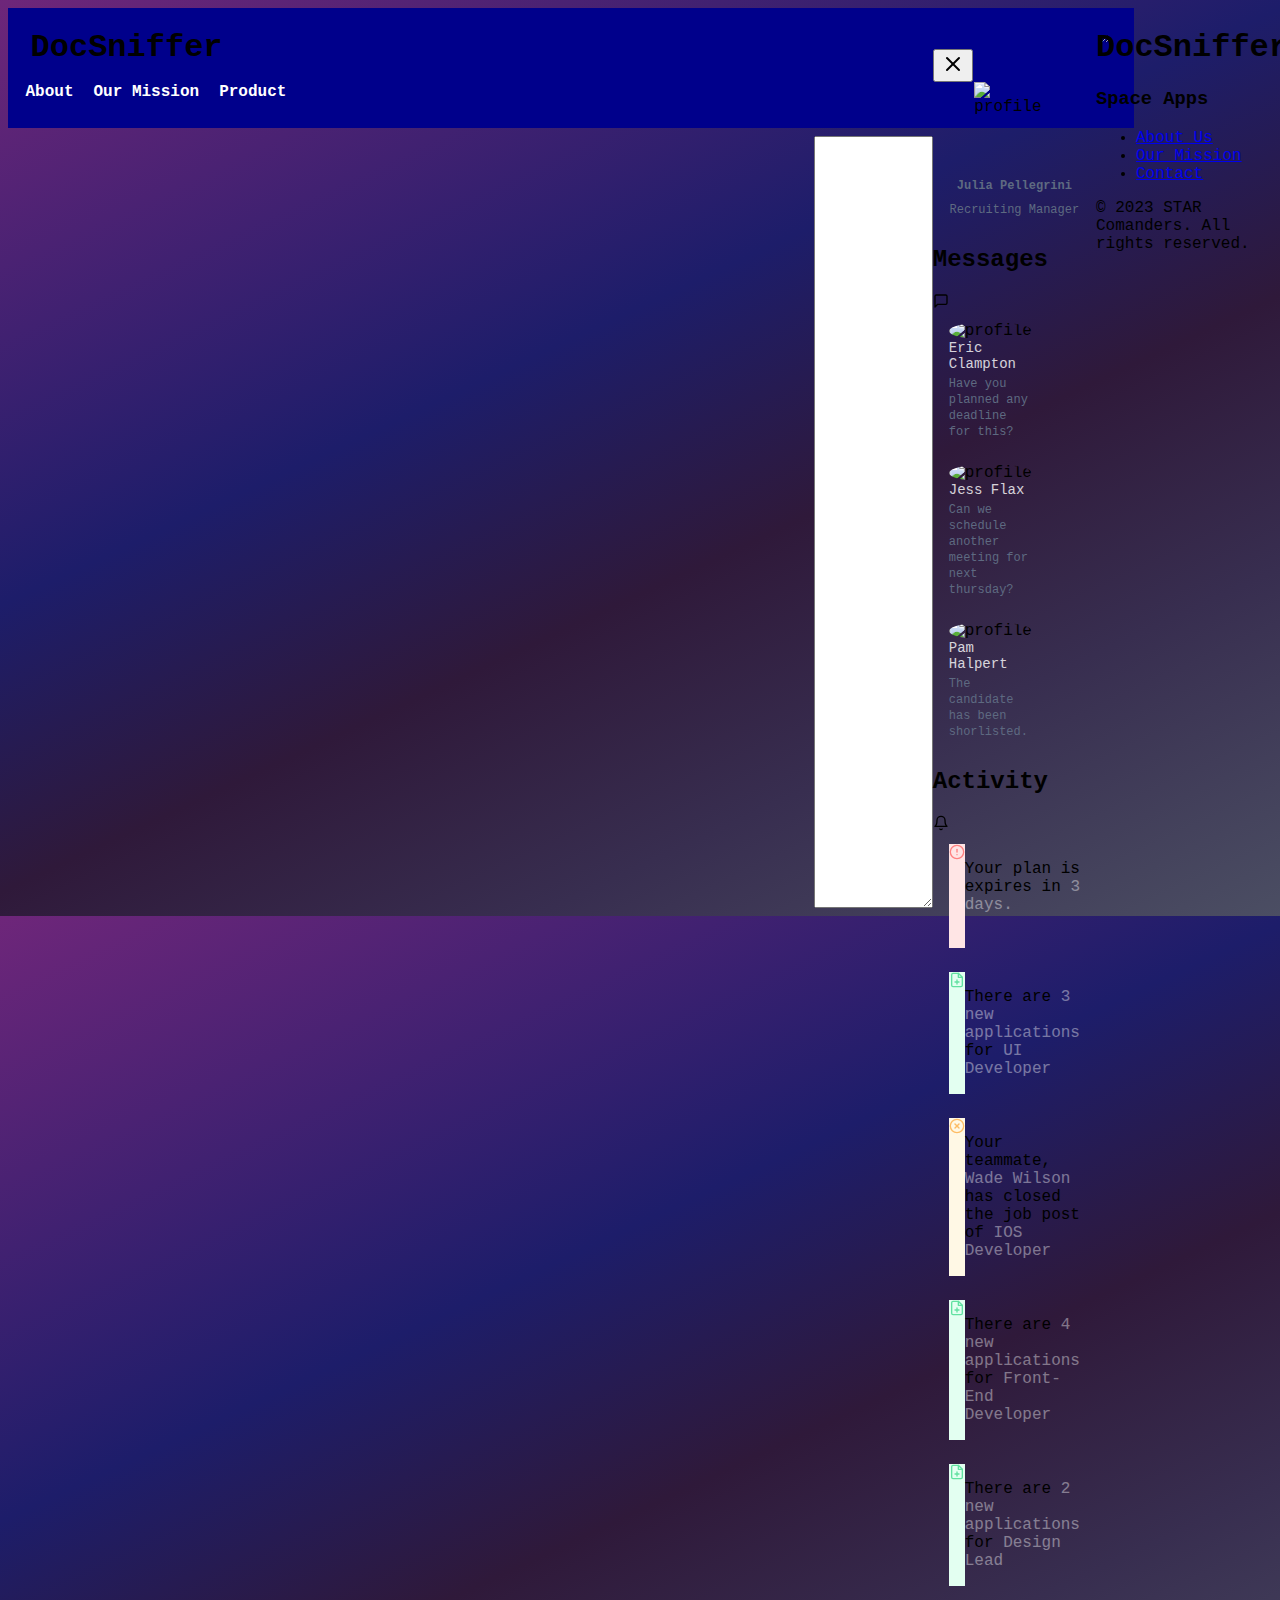
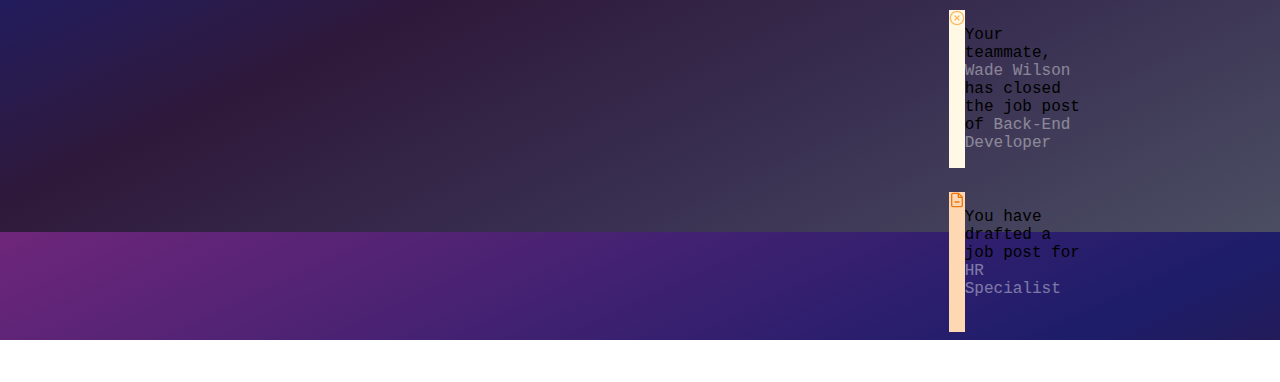
==== commit 676858e5: "Merge pull request #2 from stri4759/main" ====
--- a/Frontend/Product.html
+++ b/Frontend/Product.html
@@ -1,406 +1,292 @@
 <!DOCTYPE html>
-<!-- saved from url=(0141)https://app.copyleaks.com/dashboard/v1/account/scans/o79d5cg8d087wt2p/report?viewMode=one-to-many&contentMode=html&sourcePage=1&suspectPage=1 -->
-<html lang="en" style="--app-height: 12.83px;"><head><meta http-equiv="Content-Type" content="text/html; charset=UTF-8">
-		<link rel="preload" as="font" href="https://app.copyleaks.com/assets/fonts/mem5YaGs126MiZpBA-UN7rgOUuhp.woff2?v=20.0.0" type="font/woff2" crossorigin="">
-		<link rel="preload" as="font" href="https://app.copyleaks.com/assets/fonts/mem5YaGs126MiZpBA-UNirkOUuhp.woff2?v=20.0.0" type="font/woff2" crossorigin="">
-		<link rel="preload" as="font" href="https://app.copyleaks.com/assets/fonts/flUhRq6tzZclQEJ-Vdg-IuiaDsNc.woff2?v=20.0.0" type="font/woff2" crossorigin="">
-
-		<link rel="preload" as="style" href="./New Scan 8_12 PM - Copyleaks Report_files/fonts-loader.css">
-		<!-- this Preload is used as a referance in seo.service.ts addPreloadLinks methods, DONT REMOVE IT -->
-
-		<!-- Google Tag Manager HEAD -->
-		<script type="text/javascript" async="" src="./New Scan 8_12 PM - Copyleaks Report_files/js"></script><script async="" src="./New Scan 8_12 PM - Copyleaks Report_files/clarity.js.download"></script><script src="./New Scan 8_12 PM - Copyleaks Report_files/2563284.js.download" type="text/javascript" id="hs-analytics"></script><script src="./New Scan 8_12 PM - Copyleaks Report_files/fb.js.download" type="text/javascript" id="hs-ads-pixel-2563284" data-ads-portal-id="2563284" data-ads-env="prod" data-loader="hs-scriptloader" data-hsjs-portal="2563284" data-hsjs-env="prod" data-hsjs-hublet="na1"></script><script src="./New Scan 8_12 PM - Copyleaks Report_files/banner.js.download" type="text/javascript" id="cookieBanner-2563284" data-cookieconsent="ignore" data-hs-ignore="true" data-loader="hs-scriptloader" data-hsjs-portal="2563284" data-hsjs-env="prod" data-hsjs-hublet="na1"></script><script src="./New Scan 8_12 PM - Copyleaks Report_files/collectedforms.js.download" type="text/javascript" id="CollectedForms-2563284" crossorigin="anonymous" data-leadin-portal-id="2563284" data-leadin-env="prod" data-loader="hs-scriptloader" data-hsjs-portal="2563284" data-hsjs-env="prod" data-hsjs-hublet="na1"></script><script src="./New Scan 8_12 PM - Copyleaks Report_files/conversations-embed.js.download" type="text/javascript" id="hubspot-messages-loader" data-loader="hs-scriptloader" data-hsjs-portal="2563284" data-hsjs-env="prod" data-hsjs-hublet="na1"></script><script type="text/javascript" async="" src="./New Scan 8_12 PM - Copyleaks Report_files/optimize-dyn.js.download"></script><script type="text/javascript" async="" src="./New Scan 8_12 PM - Copyleaks Report_files/js(1)"></script><script type="text/javascript" id="sendinblue-js" async="" src="./New Scan 8_12 PM - Copyleaks Report_files/sa.js.download"></script><script type="text/javascript" async="" src="./New Scan 8_12 PM - Copyleaks Report_files/analytics.js.download"></script><script type="text/javascript" async="" referrerpolicy="unsafe-url" src="./New Scan 8_12 PM - Copyleaks Report_files/6259e44dcf4149001c1d358b"></script><script async="" defer="" src="./New Scan 8_12 PM - Copyleaks Report_files/dnyf6mqk51"></script><script gtm="GTM-WKM62L9" type="text/javascript" async="" src="./New Scan 8_12 PM - Copyleaks Report_files/optimize.js.download"></script><script defer="" src="./New Scan 8_12 PM - Copyleaks Report_files/gtm.js.download"></script><script>
-			(function (w, d, s, l, i) {
-				w[l] = w[l] || [];
-				w[l].push({ 'gtm.start': new Date().getTime(), event: 'gtm.js' });
-				var f = d.getElementsByTagName(s)[0],
-					j = d.createElement(s),
-					dl = l != 'dataLayer' ? '&l=' + l : '';
-				j.defer = true;
-				j.src = 'https://www.googletagmanager.com/gtm.js?id=' + i + dl;
-				f.parentNode.insertBefore(j, f);
-			})(window, document, 'script', 'dataLayer', 'GTM-WKM62L9');
-		</script>
-		<!-- End Google Tag Manager HEAD -->
-
-		<script src="./New Scan 8_12 PM - Copyleaks Report_files/api.js.download"></script>
-		<!-- <script src="https://js.hcaptcha.com/1/api.js" async defer></script> -->
-
+<html>
+<head>
+    <link rel="stylesheet" type="text/css" href="product.css">
+
+        <!-- Set the character encoding to UTF-8 -->
+        <meta charset="UTF-8">
+        <!-- Specify the compatibility mode for Internet Explorer -->
+        <meta http-equiv="X-UA-Compatible" content="IE=edge">
+        <!-- Set the viewport to control the layout on mobile devices -->
+        <meta name="viewport" content="width=device-width, initial-scale=1.0">
+        <!-- Set the title of the web page -->
+        <title>PDF to Text Extractor</title>
+        <!-- Include the PDF.js library -->
+        <script src="https://cdnjs.cloudflare.com/ajax/libs/pdf.js/3.4.120/pdf.min.js" integrity="sha512-ml/QKfG3+Yes6TwOzQb7aCNtJF4PUyha6R3w8pSTo/VJSywl7ZreYvvtUso7fKevpsI+pYVVwnu82YO0q3V6eg==" crossorigin="anonymous" referrerpolicy="no-referrer"></script>
+        <!-- Add some styling for the web page -->
+        <style>
+            /* Center align the heading */
+            h1 {
+                width: 100%;
+                
+            }
+            /* Set the display and alignment for the main and result sections */
+            .pdfwork, .afterupload {
+                display: flex;
+                align-items: center;
+                width: 50%;
+                justify-content: center;
+                flex-direction: column;
+                
+            }
+            /* Add margin-top to all elements inside .pdfwork */
+            .pdfwork * {
+                margin-top: 5px;
+            }
+            /* Hide the result section initially */
+            .afterupload {
+                display: none;
+            }
+            /* Hide the "Extract Another PDF" button initially */
+            .another {
+                display: none;
+            }
+        </style>
+   
+</head>
+<body>
+<nav id="p1">
+	<div class="typewriter">
 		
+			<h1 style="margin-left: 2%;">DocSniffer</h1>
 		
-
-		<meta name="viewport" content="width=device-width, initial-scale=1">
-
-		<meta name="apple-itunes-app" content="app-id=1181851776">
-		<meta name="description" content="Copyleaks plagiarism checker is the best free online plagiarism checker tool. Contact us for any inquiries about our plagiarism detection services.">
-		<meta name="og:type" content="website">
-		<meta name="og:site_name" content="Copyleaks">
-		<meta name="twitter:card" content="summary">
-		<meta name="og:site" content="@Copyleaks">
-		<meta name="twitter:creator" content="@Copyleaks">
-		<meta name="apple-itunes-app" content="app-id=1181851776">
-		<meta name="theme-color" content="#ffffff">
-		<link style="background-color: white" rel="icon" href="https://app.copyleaks.com/assets/websites-icons/default-favicon.svg">
-		<link rel="mask-icon" href="https://app.copyleaks.com/assets/websites-icons/favicon.ico">
-		<link rel="apple-touch-icon" href="https://app.copyleaks.com/assets/websites-icons/apple-touch-icon.png">
-		<link rel="google-touch-icon" href="https://app.copyleaks.com/assets/websites-icons/google-touch-icon.png">
-		<link rel="manifest" href="https://app.copyleaks.com/assets/websites-icons/manifest.json?cdn-cache">
-		<link rel="icon" href="https://app.copyleaks.com/assets/websites-icons/favicon.ico">
-		<meta name="theme-color" content="#1976d2">
-	<style>#outdated{font-family:"Open Sans","Segoe UI",sans-serif;position:absolute;background-color:#fff!important;color:#000;display:none;overflow:hidden;left:0;position:fixed;text-align:center;text-transform:uppercase;top:0;width:100%;z-index:1500;padding:0 24px 24px 0}:root{--app-height:100%}html,body{height:100%}@media screen and (max-width: 539px){html,body{height:100vh;height:calc(10000% + 100px);height:calc(var(--app-height, 1vh) * 100 + 100px)}}body{margin:0;font-family:"Open Sans",sans-serif}.logo-svg-color{fill:#040f21}.logo-svg-copyleaks-color{fill:#17a1ff}</style><link rel="stylesheet" href="./New Scan 8_12 PM - Copyleaks Report_files/styles.ed105ce849415e04.css" media="all" onload="this.media=&#39;all&#39;"><noscript><link rel="stylesheet" href="styles.ed105ce849415e04.css"></noscript><link rel="stylesheet" href="./New Scan 8_12 PM - Copyleaks Report_files/fonts-loader.css"><style>.navigation-progress-bar[_ngcontent-ng-universal-copyleaks-c40]{position:absolute;top:0;width:100%;z-index:1100}.navigation-progress-bar-bottom[_ngcontent-ng-universal-copyleaks-c40]{bottom:0;top:unset!important}#website-container[_ngcontent-ng-universal-copyleaks-c40]{display:none;width:100%;height:100%}@media screen and (max-width: 539px){#website-container[_ngcontent-ng-universal-copyleaks-c40]{height:100vh;height:calc(100vh + 100px);height:calc(var(--app-height, 1vh) * 100 + 100px)}}.website-spinner[_ngcontent-ng-universal-copyleaks-c40]{position:absolute;background:white;top:0;right:0;width:100%;height:100%;z-index:1}.website-spinner[_ngcontent-ng-universal-copyleaks-c40]   .showbox[_ngcontent-ng-universal-copyleaks-c40]{position:absolute;top:50%;right:50%;transform:translate(50%,-50%)}.website-spinner[_ngcontent-ng-universal-copyleaks-c40]   .loader[_ngcontent-ng-universal-copyleaks-c40]{transform:scale(1.2);position:relative;margin:0 auto;width:100px}@media screen and (max-width: 960px){.website-spinner[_ngcontent-ng-universal-copyleaks-c40]   .loader[_ngcontent-ng-universal-copyleaks-c40]{transform:scale(.7)}}.website-spinner[_ngcontent-ng-universal-copyleaks-c40]   .loader[_ngcontent-ng-universal-copyleaks-c40]:before{content:"";display:block;padding-top:100%}.website-spinner[_ngcontent-ng-universal-copyleaks-c40]   .circular[_ngcontent-ng-universal-copyleaks-c40]{-webkit-animation:rotate 2s linear infinite;animation:rotate 2s linear infinite;height:100%;transform-origin:center center;width:100%;position:absolute;top:0;bottom:0;left:0;right:0;margin:auto}.website-spinner[_ngcontent-ng-universal-copyleaks-c40]   .path[_ngcontent-ng-universal-copyleaks-c40]{stroke-dasharray:1,200;stroke-dashoffset:0;-webkit-animation:dash 1.5s ease-in-out infinite,color 6s ease-in-out infinite;animation:dash 1.5s ease-in-out infinite,color 6s ease-in-out infinite;stroke-linecap:round}@-webkit-keyframes rotate{to{transform:rotate(360deg)}}@keyframes rotate{to{transform:rotate(360deg)}}@-webkit-keyframes dash{0%{stroke-dasharray:1,200;stroke-dashoffset:0}50%{stroke-dasharray:89,200;stroke-dashoffset:-35px}to{stroke-dasharray:89,200;stroke-dashoffset:-124px}}@keyframes dash{0%{stroke-dasharray:1,200;stroke-dashoffset:0}50%{stroke-dasharray:89,200;stroke-dashoffset:-35px}to{stroke-dasharray:89,200;stroke-dashoffset:-124px}}@-webkit-keyframes color{to,0%{stroke:#17a1ff}40%{stroke:#17a1ff}66%{stroke:#17a1ff}80%,90%{stroke:#17a1ff}}@keyframes color{to,0%{stroke:#17a1ff}40%{stroke:#17a1ff}66%{stroke:#17a1ff}80%,90%{stroke:#17a1ff}}.website-spinner[_ngcontent-ng-universal-copyleaks-c40]   body[_ngcontent-ng-universal-copyleaks-c40]{background-color:#eee}</style><style>[_nghost-ng-universal-copyleaks-c57]{display:flex;height:100%;width:100%}.redirect-container[_ngcontent-ng-universal-copyleaks-c57]{width:100%;height:100%}</style><style type="text/css">
-/*
-  @angular/flex-layout - workaround for possible browser quirk with mediaQuery listeners
-  see http://bit.ly/2sd4HMP
-*/
-@media screen and (min-width: 600px), screen and (min-width: 960px), screen and (min-width: 1280px), screen and (min-width: 1920px), screen and (min-width: 1920px) and (max-width: 4999.98px), screen and (max-width: 1919.98px), screen and (min-width: 1280px) and (max-width: 1919.98px), screen and (max-width: 1279.98px), screen and (min-width: 960px) and (max-width: 1279.98px), screen and (max-width: 959.98px), screen and (min-width: 600px) and (max-width: 959.98px), screen and (max-width: 599.98px), screen and (min-width: 0px) and (max-width: 599.98px), print {.fx-query-test{ }}
-</style><style>#INDmenu-btn,#INDquickAccess button{position:fixed;height:auto;width:auto;cursor:pointer}#INDmenu-btn svg *,#INDmenu-btn-moveArrow :first-child{stroke:none!important}#INDpopup,.INDhasDragTooltip #INDWrap #INDmenu-btn:focus #INDmenu-btn-moveArrow,.INDhasDragTooltip #INDWrap #INDmenu-btn:hover #INDmenu-btn-moveArrow,.INDhasDragTooltip #INDWrap #INDmenu-btn:not(.INDbtn-loading):focus:after,.INDhasDragTooltip #INDWrap #INDmenu-btn:not(.INDbtn-loading):focus:before,.INDhasDragTooltip #INDWrap #INDmenu-btn:not(.INDbtn-loading):hover:after,.INDhasDragTooltip #INDWrap #INDmenu-btn:not(.INDbtn-loading):hover:before,[data-indhasdragtooltip] #INDWrap #INDmenu-btn:focus #INDmenu-btn-moveArrow,[data-indhasdragtooltip] #INDWrap #INDmenu-btn:hover #INDmenu-btn-moveArrow,[data-indhasdragtooltip] #INDWrap #INDmenu-btn:not(.INDbtn-loading):focus:after,[data-indhasdragtooltip] #INDWrap #INDmenu-btn:not(.INDbtn-loading):focus:before,[data-indhasdragtooltip] #INDWrap #INDmenu-btn:not(.INDbtn-loading):hover:after,[data-indhasdragtooltip] #INDWrap #INDmenu-btn:not(.INDbtn-loading):hover:before{opacity:1}.INDMobile.INDbtn-draging,[data-indmobile].INDbtn-draging,body.INDmodalOpen,body[data-indmodalopen]{overflow:hidden}#INDWrap{position:absolute;width:100%;height:0;top:0;z-index:2147483647}@media print{#INDWrap{display:none!important}}#INDWrap template,#INDmenu-btn.INDbtn-loading svg:not(#INDdummy),.INDhasDragTooltip #INDWrap #INDmenu-btn.INDbtn-loading:focus #INDmenu-btn-moveArrow,.INDhasDragTooltip #INDWrap #INDmenu-btn.INDbtn-loading:hover #INDmenu-btn-moveArrow,[data-indhasdragtooltip] #INDWrap #INDmenu-btn.INDbtn-loading:focus #INDmenu-btn-moveArrow,[data-indhasdragtooltip] #INDWrap #INDmenu-btn.INDbtn-loading:hover #INDmenu-btn-moveArrow{display:none!important}#INDerror h2,.INDloader{display:block}#INDblindNotif{position:fixed!important}.INDloader:after{content:" ";display:block;width:25px;height:25px;margin:1px;border-radius:50%;border:5px solid var(--indmaincolor);border-color:#fff transparent;animation:1.2s linear infinite INDloader}#INDmenu .INDloader:after{margin:30px auto;border-color:var(--indmaincolor) transparent var(--indsecondcolor) transparent}@keyframes INDloader{0%{transform:rotate(0)}100%{transform:rotate(360deg)}}#INDquickAccess,#INDquickAccess li,#INDquickAccess ul{height:0;list-style:none}#INDquickAccess ul{margin:0;padding:0;list-style:none}#INDquickAccess li{margin:0;padding:0}#INDquickAccess li:after,#INDquickAccess li:before{content:''!important;display:none!important}#INDquickAccess button{top:-300px;margin:0;padding:8px 16px;font-size:24px;font-weight:700;text-align:center;line-height:normal!important;color:#fff;background:#000;border-radius:4px;border:1px solid #fff;transition:top .6s;z-index:10}.INDMobile #INDquickAccess button,[data-indmobile] #INDquickAccess button{font-size:18px}.INDlangdirRTL #INDquickAccess button,[data-indlangdirrtl] #INDquickAccess button{font-family:Spacer,Arial,sans-serif}.INDlangdirLTR #INDquickAccess button,[data-indlangdirltr] #INDquickAccess button{font-family:Verdana,Geneva,sans-serif}.INDpositionLeft #INDquickAccess button,[data-indpositionleft] #INDquickAccess button{left:180px}.INDpositionRight #INDquickAccess button,[data-indpositionright] #INDquickAccess button{right:180px}#INDquickAccess button:focus{top:0}:not(#INDdummy).INDtooltip,:not(#INDdummy).INDtooltip *{line-height:24px;font-family:Alef,Open Sans Hebrew,Arial,sans-serif;font-size:16px}:not(#INDdummy).INDtooltip{position:absolute;top:2px;margin:0;padding:7px 21px;width:auto;min-width:192px;box-sizing:content-box;text-align:center;letter-spacing:.7px;border:none;border-radius:8px;-webkit-filter:drop-shadow(0 0 2px white);-moz-filter:drop-shadow(0 0 2px white);-ms-filter:drop-shadow(0 0 2px white);filter:drop-shadow( 0 0 2px white );opacity:.87}:not(#INDdummy):not(INDdummy).INDtooltip{color:#fff!important;background:#000!important}:not(#INDdummy):not(INDdummy).INDtooltip *{color:#fff!important}.INDpositionLeft :not(#INDdummy).INDtooltip,[data-indpositionleft] :not(#INDdummy).INDtooltip{float:left}.INDpositionRight :not(#INDdummy).INDtooltip,[data-indpositionright] :not(#INDdummy).INDtooltip{float:right}.INDlangdirLTR #INDpopup,.INDlangdirLTR :not(#INDdummy).INDtooltip,[data-indlangdirltr] #INDpopup,[data-indlangdirltr] :not(#INDdummy).INDtooltip{direction:ltr}.INDlangdirRTL #INDpopup,.INDlangdirRTL :not(#INDdummy).INDtooltip,[data-indlangdirrtl] #INDpopup,[data-indlangdirrtl] :not(#INDdummy).INDtooltip{direction:rtl}:not(#INDdummy).INDtooltip:after{content:"";position:absolute}:not(#INDdummy).INDtooltip.INDtipLeft:after,:not(#INDdummy).INDtooltip.INDtipRight:after{top:17px;margin-top:-8px;border-top:8px solid transparent;border-bottom:8px solid transparent}:not(#INDdummy).INDtooltip.INDtipBottom:after,:not(#INDdummy).INDtooltip.INDtipTop:after{border-left:8px solid transparent;border-right:8px solid transparent}.INDlangdirRTL :not(#INDdummy).INDtooltip.INDtipBottom:after,.INDlangdirRTL :not(#INDdummy).INDtooltip.INDtipTop:after,[data-indlangdirrtl] :not(#INDdummy).INDtooltip.INDtipBottom:after,[data-indlangdirrtl] :not(#INDdummy).INDtooltip.INDtipTop:after{right:17px;margin-right:-8px}.INDlangdirLTR :not(#INDdummy).INDtooltip.INDtipBottom:after,.INDlangdirLTR :not(#INDdummy).INDtooltip.INDtipTop:after,[data-indlangdirltr] :not(#INDdummy).INDtooltip.INDtipBottom:after,[data-indlangdirltr] :not(#INDdummy).INDtooltip.INDtipTop:after{left:17px;margin-left:-8px}:not(#INDdummy).INDtooltip.INDtipLeft:after{left:100%;border-left:8px solid #000}:not(#INDdummy).INDtooltip.INDtipRight:after{right:100%;border-right:8px solid #000}:not(#INDdummy).INDtooltip.INDtipTop:after{top:100%;border-top:8px solid #000}:not(#INDdummy).INDtooltip.INDtipBottom:after{bottom:100%;border-bottom:8px solid #000}:not(#INDdummy) :not(#INDdummy).INDhiddenText{display:inline-block;color:#000;background:#fff;position:absolute;height:1px;width:1px;overflow:hidden;clip:rect(1px,1px,1px,1px)}#INDmenu{position:fixed;top:0;margin:0;padding:0;width:180px;height:180px;z-index:100000;visibility:visible;-webkit-user-select:none;-moz-user-select:none;-ms-user-select:none;-o-user-select:none;user-select:none;border:none;border-top:27px solid #0a7da4;border-bottom:13px solid #0a7da4;background:#fff;transition:left .4s ease-in,right .4s ease-in,top .4s ease-in,visibility .4s ease-in!important}.INDpositionLeft #INDmenu,[data-indpositionleft] #INDmenu{left:0;right:initial!important;border-right:4px solid #0a7da4}.INDpositionRight #INDmenu,[data-indpositionright] #INDmenu{right:0;left:initial!important;border-left:4px solid #0a7da4}#INDmenu[aria-hidden=true]{visibility:hidden}.INDpositionLeft #INDmenu[aria-hidden=true],[data-indpositionleft] #INDmenu[aria-hidden=true]{left:-400px}.INDpositionRight #INDmenu[aria-hidden=true],[data-indpositionright] #INDmenu[aria-hidden=true]{right:-400px}#INDmenu :focus{outline:rgb(77,144,254) auto 1px!important}#INDerror{background:#fff;text-align:center;width:313px}#INDmenu-btn,#INDmenu-btn>span{background:var(--indmaincolor)!important}#INDerror h2{-webkit-text-stroke:initial;-moz-text-stroke:initial;-ms-text-stroke:initial}#INDmenu-btn>svg,.INDhasDragTooltip #INDWrap #INDmenu-btn[data-INDdrag] #INDmenu-btn-moveArrow,[data-indhasdragtooltip] #INDWrap #INDmenu-btn[data-INDdrag] #INDmenu-btn-moveArrow{display:block!important}#INDerror h2,#INDloader img{margin:24px 0;width:auto;line-height:initial;letter-spacing:initial}#INDerror *{font-family:Arial,Helvetica,sans-serif;font-weight:500;font-size:25px;color:#444}:not(#INDdummy).INDkeyboardIcon{white-space:nowrap;font-size:smaller}:not(#INDdummy).INDkeyboardIcon kbd{display:inline-flex;justify-content:center;align-items:center;box-sizing:border-box;height:24px;min-width:24px;border:.2em solid;border-radius:.3em;border-color:#ddd #bbb #777 #999;background-color:#fff!important;background-image:linear-gradient(to bottom left,#eee,#fff,#eee);padding:.1em .3em;font-family:monospace;font-weight:400;vertical-align:bottom}:not(#INDdummy).INDkeyboardIcon kbd,:not(#INDdummy).INDkeyboardIcon kbd *{color:#000!important;font-size:12px}:not(#INDdummy).INDkeyboardIcon kbd *{margin:none;padding:none;border:none}@media screen and (max-width:800px){.INDhasDragTooltip #INDWrap #INDmenu-btn:after,[data-indhasdragtooltip] #INDWrap #INDmenu-btn:after{font-size:15px}#INDWrap #INDpopup>div{width:100%!important;height:90%!important;top:10%!important;right:0!important;left:0!important;border-radius:0!important}}#INDbtnWrap{margin:0;padding:0;border:none;z-index:9999}#INDmenu-btn{padding:15px;min-width:auto;top:24px;border:none;outline:0;box-shadow:none;transform:scale(var(--indscale,1));transition:transform .6s;--indscale:1;--indscale-contra:calc(1 - var(--indscale));--indscale-margin:calc( var(--indscale-contra) * 10 * -4px );z-index:inherit}.INDMobile #INDmenu-btn,[data-indmobile] #INDmenu-btn{top:unset;bottom:24px}.INDpositionRight #INDmenu-btn,[data-indpositionright] #INDmenu-btn{right:5px!important;margin-right:var(--indscale-margin)!important}.INDpositionLeft #INDmenu-btn,[data-indpositionleft] #INDmenu-btn{left:5px!important;margin-left:var(--indscale-margin)!important}#INDmenu-btn>svg{position:static!important;width:50px!important;height:50px!important}#INDmenu-btn>svg,#INDmenu-btn>svg *{border:none;outline:0}.INDpositionRight #INDmenu-btn svg,[data-indpositionright] #INDmenu-btn svg{transform:scaleX(-1)}#INDmenu-btn svg *{fill:var(--indsecondcolor)!important}#INDmenu-btn>span{text-align:center;font-size:1.7rem;color:var(--indsecondcolor)!important}#INDmenu-btn.INDarrow-btn.INDarrow-before-btn>span{padding-right:0;padding-left:20px}#INDmenu-btn.INDarrow-btn.INDarrow-after-btn>span{padding-right:20px;padding-left:0}#INDmenu-btn.INDarrow-btn.INDarrow-after-btn>span:after,#INDmenu-btn.INDarrow-btn.INDarrow-before-btn>span:before{content:''}#INDmenu-btn.INDarrow-btn>span:after,#INDmenu-btn.INDarrow-btn>span:before{background:0 0!important;position:absolute;top:26px;height:11px;width:11px;border:2px solid var(--indsecondcolor)!important;border-bottom-left-radius:2px;border-top:none!important;border-right:none!important}#INDmenu-btn.INDarrow-btn>span:before{left:15px!important}#INDmenu-btn.INDarrow-btn>span:after{right:15px!important}#INDmenu-btn.INDarrow-right-btn>span:after,#INDmenu-btn.INDarrow-right-btn>span:before{transform:rotate(225deg)}#INDmenu-btn.INDarrow-left-btn>span:after,#INDmenu-btn.INDarrow-left-btn>span:before{transform:rotate(45deg)}#INDmenu-btn.INDarrow-up-btn>span:after,#INDmenu-btn.INDarrow-up-btn>span:before{transform:rotate(135deg)}#INDmenu-btn.INDarrow-down-btn>span:after,#INDmenu-btn.INDarrow-down-btn>span:before{transform:rotate(-45deg)}#INDmenu-btn.INDoutline-btn{color:var(--indmaincolor)!important;border:5px solid var(--indsecondcolor)!important}#INDmenu-btn.INDoutline-btn:hover{border:unset!important}#INDmenu-btn.INDrounded-btn{border-radius:15px!important}#INDmenu-btn.INDcircle-btn{border-radius:100px!important}.INDpositionLeft #INDmenu-btn.INDsemicircle-btn,[data-indpositionleft] #INDmenu-btn.INDsemicircle-btn{left:0!important;border-radius:0 100px 100px 0!important;padding-left:12px!important}.INDpositionRight #INDmenu-btn.INDsemicircle-btn,[data-indpositionright] #INDmenu-btn.INDsemicircle-btn{right:0!important;border-radius:100px 0 0 100px!important;padding-right:12px!important}.INDpositionLeft #INDmenu-btn.INDsemicircle-btn.INDoutline-btn,[data-indpositionleft] #INDmenu-btn.INDsemicircle-btn.INDoutline-btn{border-left:0!important}.INDpositionRight #INDmenu-btn.INDsemicircle-btn.INDoutline-btn,[data-indpositionright] #INDmenu-btn.INDsemicircle-btn.INDoutline-btn{border-right:0!important}.INDpositionLeft #INDmenu-btn.INDcanoe-btn,[data-indpositionleft] #INDmenu-btn.INDcanoe-btn{border-radius:0 100px!important}.INDpositionLeft #INDmenu-btn.INDcanoe-btn>svg,[data-indpositionleft] #INDmenu-btn.INDcanoe-btn>svg{transform:rotate(-45deg)!important}.INDpositionRight #INDmenu-btn.INDcanoe-btn,[data-indpositionright] #INDmenu-btn.INDcanoe-btn{border-radius:100px 0!important}.INDpositionRight #INDmenu-btn.INDcanoe-btn>svg,[data-indpositionright] #INDmenu-btn.INDcanoe-btn>svg{transform:rotate(45deg)!important}.INDhasDragTooltip #INDWrap #INDmenu-btn-moveArrow,[data-indhasdragtooltip] #INDWrap #INDmenu-btn-moveArrow{display:none!important;position:absolute!important;top:-50%!important;opacity:0;transition:opacity .3s ease-in-out}.INDFirefox.INDhasDragTooltip #INDWrap #INDmenu-btn[data-INDdrag],body[data-indfirefox][data-indhasdragtooltip] #INDWrap #INDmenu-btn[data-INDdrag]{overflow:unset!important}.INDhasDragTooltip #INDWrap #INDmenu-btn[data-INDdrag],[data-indhasdragtooltip] #INDWrap #INDmenu-btn[data-INDdrag]{cursor:move!important;overflow:hidden}.INDhasDragTooltip #INDWrap #INDmenu-btn:focus,.INDhasDragTooltip #INDWrap #INDmenu-btn:hover,[data-indhasdragtooltip] #INDWrap #INDmenu-btn:focus,[data-indhasdragtooltip] #INDWrap #INDmenu-btn:hover{overflow:unset}.INDhasDragTooltip #INDWrap #INDmenu-btn:before,[data-indhasdragtooltip] #INDWrap #INDmenu-btn:before{content:'';background-color:#122231;background-color:var(--indmaincolor,#122231);border:1px solid #fff;border:1px solid var(--indsecondcolor,#fff);opacity:0;transition:opacity .3s ease-in-out;position:absolute;top:-40%;width:100%;height:120px;z-index:-1}.INDhasDragTooltip #INDWrap #INDmenu-btn[data-INDdrag]:before,[data-indhasdragtooltip] #INDWrap #INDmenu-btn[data-INDdrag]:before{cursor:move}.INDhasDragTooltip #INDWrap #INDmenu-btn:after,[data-indhasdragtooltip] #INDWrap #INDmenu-btn:after{content:attr(data-drag-content);background-color:#122231;background-color:var(--indmaincolor,#122231);border:1px solid #fff;border:1px solid var(--indsecondcolor,#fff);cursor:pointer;color:#fff;color:var(--indsecondcolor,#fff);opacity:0;transition:opacity .3s ease-in-out;position:absolute;top:-40%;left:unset;right:unset;width:auto;height:120px;padding:0 10px;font-size:18px;word-break:normal;word-wrap:normal;white-space:pre-line;line-height:1.2em;font-family:Open Sans Hebrew,Arial,Helvetica,sans-serif;-moz-box-sizing:content-box;-webkit-box-sizing:content-box;box-sizing:content-box}.INDhasDragTooltip #INDWrap[lang=ja] #INDmenu-btn:after,.INDhasDragTooltip #INDWrap[lang=ko] #INDmenu-btn:after,.INDhasDragTooltip #INDWrap[lang=lt] #INDmenu-btn:after,.INDhasDragTooltip #INDWrap[lang=zh-CN] #INDmenu-btn:after,.INDhasDragTooltip #INDWrap[lang=zh] #INDmenu-btn:after,[data-indhasdragtooltip] #INDWrap[lang=ja] #INDmenu-btn:after,[data-indhasdragtooltip] #INDWrap[lang=ko] #INDmenu-btn:after,[data-indhasdragtooltip] #INDWrap[lang=zh-CN] #INDmenu-btn:after,[data-indhasdragtooltip] #INDWrap[lang=zh] #INDmenu-btn:after,[data-indhasdragtooltip]#INDWrap[lang=lt] #INDmenu-btn:after{word-break:keep-all;width:fit-content}.INDhasDragTooltip #INDWrap[lang=lt] #INDmenu-btn:after,[data-indhasdragtooltip] #INDWrap[lang=lt] #INDmenu-btn:after{white-space:normal}.INDlangdirRTL.INDhasDragTooltip #INDWrap #INDmenu-btn:after,[data-indlangdirrtl][data-indhasdragtooltip] #INDWrap #INDmenu-btn:after{width:93px;/*line-height:1.4em*/}.INDpositionLeft #INDWrap #INDmenu-btn:after,[data-indpositionleft] #INDWrap #INDmenu-btn:after{border-radius:0 5px 5px 0}.INDpositionRight #INDWrap #INDmenu-btn:after,[data-indpositionright] #INDWrap #INDmenu-btn:after{border-radius:5px 0 0 5px}.INDhasDragTooltip.INDpositionRight #INDmenu-btn:before,[data-indhasdragtooltip][data-indpositionright] #INDmenu-btn:before{right:0!important}.INDhasDragTooltip.INDpositionRight #INDmenu-btn:after,[data-indhasdragtooltip][data-indpositionright] #INDmenu-btn:after{right:100%!important}.INDhasDragTooltip.INDpositionLeft #INDmenu-btn:before,[data-indhasdragtooltip][data-indpositionleft] #INDmenu-btn:before{left:0!important}.INDhasDragTooltip.INDpositionLeft #INDmenu-btn:after,[data-indhasdragtooltip][data-indpositionleft] #INDmenu-btn:after{left:100%!important}.INDhasDragTooltip #INDmenu-btn.INDoutline-btn:focus,[data-indhasdragtooltip] #INDmenu-btn.INDoutline-btn:hover{border:none!important}#INDpopup{position:fixed;top:0;right:0;bottom:0;left:0;background:rgba(0,0,0,.7);z-index:99999999999;pointer-events:auto;transition:opacity 250ms ease-in}#INDpopup:not(.open){opacity:0;visibility:hidden;pointer-events:none;transition:opacity 250ms ease-in,visibility 0s 250ms}#INDpopup>div{display:flex;flex-direction:column;position:fixed;margin:0;width:660px;height:auto;top:calc((100vh - 540px)/ 2);left:calc(50% - 330px);background:#122231;border:0 solid #888;border-radius:10px;padding:12px 12px 44px;-webkit-box-sizing:border-box;-moz-box-sizing:border-box;box-sizing:border-box}#INDpopup>div:not(#INDdummy):not(.INDopenCmdLeg).flyingfocus_target_style{padding:12px 12px 44px!important}#INDpopup .INDpopupContent{flex-grow:1;box-sizing:border-box;width:100%;height:100%;-webkit-overflow-scrolling:touch;overflow-y:hidden;background-color:#fff;border-radius:10px;overflow:hidden;font-family:Arial,sans-serif;font-size:16px;text-align:center;padding:10px;direction:ltr;color:#333;line-height:1.3em}#INDpopup .INDpopupConfirm,#INDpopup>div .INDpopupClose{color:#fff;margin:0;padding:0;display:inline-block;background:0 0;cursor:pointer;position:absolute;font-family:Open Sans Hebrew,Arial,Helvetica,sans-serif}#INDpopup .INDpopupContent #INDdictionaryPopupWrapper{width:100%;margin:0 auto;padding:15px 20px;height:100%;background-color:#fff}.INDSafari #INDpopup .INDpopupContent,[data-indsafari] #INDpopup .INDpopupContent{overflow-y:auto!important}#INDpopup>div .INDpopupClose{font-weight:700;top:6px;left:13px;font-size:22px;border:none;width:17px;height:21px;text-align:center;line-height:1em;vertical-align:top}#INDpopup>div #INDpopupHead{color:#fff!important;font-size:22px;margin:0;padding:10px 0 20px;border:0;line-height:1.1em;font-weight:400;text-align:center;height:auto;width:100%;position:static;font-family:Open Sans Hebrew,Arial,Helvetica,sans-serif;-webkit-text-fill-color:unset;-moz-text-fill-color:unset;-ms-text-fill-color:unset;-o-text-fill-color:unset;-webkit-text-stroke:unset;-moz-text-stroke:unset;-ms-text-stroke:unset;-o-text-stroke:unset}#INDpopup iframe{width:100%;height:450px;border:0 solid #ddd;background:0 0!important;-webkit-box-sizing:border-box;-moz-box-sizing:border-box;box-sizing:border-box;border-radius:10px;overflow:hidden}#INDpopup .INDpopupConfirm{font-size:18px;width:auto;height:auto;border-radius:0;border:none;box-shadow:none;bottom:7px;left:8px}#INDWrap[lang=en] #INDpopup .INDpopupConfirm{right:8px;left:auto}#INDWrap[lang=en] #INDpopup>div .INDpopupClose{right:13px;left:auto}</style><style>/* EqualWeb color */
-#INDmenu-btn {
-	--indmaincolor:      #171d2d;
-	--indsecondcolor:    White;
-}
-
-</style><script src="./New Scan 8_12 PM - Copyleaks Report_files/banner.js(1).download" async="" id="cookieyes-banner"></script><style type="text/css">html.hs-messages-widget-open.hs-messages-mobile,html.hs-messages-widget-open.hs-messages-mobile body{overflow:hidden!important;position:relative!important}html.hs-messages-widget-open.hs-messages-mobile body{height:100%!important;margin:0!important}#hubspot-messages-iframe-container{display:initial!important;z-index:2147483647;position:fixed!important;bottom:0!important}#hubspot-messages-iframe-container.widget-align-left{left:0!important}#hubspot-messages-iframe-container.widget-align-right{right:0!important}#hubspot-messages-iframe-container.internal{z-index:1016}#hubspot-messages-iframe-container.internal iframe{min-width:108px}#hubspot-messages-iframe-container .hs-shadow-container{display:initial!important;z-index:-1;position:absolute;width:0;height:0;bottom:0;content:""}#hubspot-messages-iframe-container .hs-shadow-container.internal{display:none!important}#hubspot-messages-iframe-container .hs-shadow-container.active{width:400px;height:400px}#hubspot-messages-iframe-container iframe{display:initial!important;width:100%!important;height:100%!important;border:none!important;position:absolute!important;bottom:0!important;right:0!important;background:transparent!important}</style><style type="text/css">@font-face { font-family: Roboto; src: url('chrome-extension://gdojjgflncpbcfmenbkndfhoamlhajmf/fonts/Roboto-Regular.ttf'); }</style><link href="./New Scan 8_12 PM - Copyleaks Report_files/css" type="text/css" rel="stylesheet"><script async="" src="./New Scan 8_12 PM - Copyleaks Report_files/js(2)"></script><script type="text/javascript" async="" src="./New Scan 8_12 PM - Copyleaks Report_files/f.txt"></script><style id="cky-style">.cky-overlay{background: #000000; opacity: 0.4; position: fixed; top: 0; left: 0; width: 100%; height: 100%; z-index: 99999999;}.cky-hide{display: none;}.cky-btn-revisit-wrapper{display: flex; align-items: center; justify-content: center; background: #0056a7; width: 45px; height: 45px; border-radius: 50%; position: fixed; z-index: 999999; cursor: pointer;}.cky-revisit-bottom-left{bottom: 15px; left: 15px;}.cky-revisit-bottom-right{bottom: 15px; right: 15px;}.cky-btn-revisit-wrapper .cky-btn-revisit{display: flex; align-items: center; justify-content: center; background: none; border: none; cursor: pointer; position: relative; margin: 0; padding: 0;}.cky-btn-revisit-wrapper .cky-btn-revisit img{max-width: fit-content; margin: 0; height: 30px; width: 30px;}.cky-revisit-bottom-left:hover::before{content: attr(data-tooltip); position: absolute; background: #4e4b66; color: #ffffff; left: calc(100% + 7px); font-size: 12px; line-height: 16px; width: max-content; padding: 4px 8px; border-radius: 4px;}.cky-revisit-bottom-left:hover::after{position: absolute; content: ""; border: 5px solid transparent; left: calc(100% + 2px); border-left-width: 0; border-right-color: #4e4b66;}.cky-revisit-bottom-right:hover::before{content: attr(data-tooltip); position: absolute; background: #4e4b66; color: #ffffff; right: calc(100% + 7px); font-size: 12px; line-height: 16px; width: max-content; padding: 4px 8px; border-radius: 4px;}.cky-revisit-bottom-right:hover::after{position: absolute; content: ""; border: 5px solid transparent; right: calc(100% + 2px); border-right-width: 0; border-left-color: #4e4b66;}.cky-revisit-hide{display: none;}.cky-consent-container{position: fixed; width: 440px; box-sizing: border-box; z-index: 9999999; border-radius: 6px;}.cky-consent-container .cky-consent-bar{background: #ffffff; border: 1px solid; padding: 20px 26px; box-shadow: 0 -1px 10px 0 #acabab4d; border-radius: 6px;}.cky-box-bottom-left{bottom: 40px; left: 40px;}.cky-box-bottom-right{bottom: 40px; right: 40px;}.cky-box-top-left{top: 40px; left: 40px;}.cky-box-top-right{top: 40px; right: 40px;}.cky-custom-brand-logo-wrapper .cky-custom-brand-logo{width: 100px; height: auto; margin: 0 0 12px 0;}.cky-notice .cky-title{color: #212121; font-weight: 700; font-size: 18px; line-height: 24px; margin: 0 0 12px 0;}.cky-notice-des *,.cky-preference-content-wrapper *,.cky-accordion-header-des *,.cky-gpc-wrapper .cky-gpc-desc *{font-size: 14px;}.cky-notice-des{color: #212121; font-size: 14px; line-height: 24px; font-weight: 400;}.cky-notice-des img{min-height: 25px; min-width: 25px;}.cky-consent-bar .cky-notice-des p,.cky-gpc-wrapper .cky-gpc-desc p,.cky-preference-body-wrapper .cky-preference-content-wrapper p,.cky-accordion-header-wrapper .cky-accordion-header-des p,.cky-cookie-des-table li div:last-child p{color: inherit; margin-top: 0;}.cky-notice-des P:last-child,.cky-preference-content-wrapper p:last-child,.cky-cookie-des-table li div:last-child p:last-child,.cky-gpc-wrapper .cky-gpc-desc p:last-child{margin-bottom: 0;}.cky-notice-des a.cky-policy,.cky-notice-des button.cky-policy{font-size: 14px; color: #1863dc; white-space: nowrap; cursor: pointer; background: transparent; border: 1px solid; text-decoration: underline;}.cky-notice-des button.cky-policy{padding: 0;}.cky-notice-des a.cky-policy:focus-visible,.cky-notice-des button.cky-policy:focus-visible,.cky-preference-content-wrapper .cky-show-desc-btn:focus-visible,.cky-accordion-header .cky-accordion-btn:focus-visible,.cky-preference-header .cky-btn-close:focus-visible,.cky-switch input[type="checkbox"]:focus-visible,.cky-footer-wrapper a:focus-visible,.cky-btn:focus-visible{outline: 2px solid #1863dc; outline-offset: 2px;}.cky-btn:focus:not(:focus-visible),.cky-accordion-header .cky-accordion-btn:focus:not(:focus-visible),.cky-preference-content-wrapper .cky-show-desc-btn:focus:not(:focus-visible),.cky-btn-revisit-wrapper .cky-btn-revisit:focus:not(:focus-visible),.cky-preference-header .cky-btn-close:focus:not(:focus-visible),.cky-consent-bar .cky-banner-btn-close:focus:not(:focus-visible){outline: 0;}button.cky-show-desc-btn:not(:hover):not(:active){color: #1863dc; background: transparent;}button.cky-accordion-btn:not(:hover):not(:active),button.cky-banner-btn-close:not(:hover):not(:active),button.cky-btn-revisit:not(:hover):not(:active),button.cky-btn-close:not(:hover):not(:active){background: transparent;}.cky-consent-bar button:hover,.cky-modal.cky-modal-open button:hover,.cky-consent-bar button:focus,.cky-modal.cky-modal-open button:focus{text-decoration: none;}.cky-notice-btn-wrapper{display: flex; justify-content: flex-start; align-items: center; flex-wrap: wrap; gap: 8px; margin-top: 16px;}.cky-notice-btn-wrapper .cky-btn{text-shadow: none; box-shadow: none;}.cky-btn{flex: auto; max-width: 100%; font-size: 14px; font-family: inherit; line-height: 24px; padding: 8px; font-weight: 500; border-radius: 2px; cursor: pointer; text-align: center; text-transform: none; min-height: 0;}.cky-btn:hover{opacity: 0.8;}.cky-btn-customize{color: #1863dc; background: transparent; border: 2px solid #1863dc;}.cky-btn-reject{color: #1863dc; background: transparent; border: 2px solid #1863dc;}.cky-btn-accept{background: #1863dc; color: #ffffff; border: 2px solid #1863dc;}.cky-btn:last-child{margin-right: 0;}@media (max-width: 576px){.cky-box-bottom-left{bottom: 0; left: 0;}.cky-box-bottom-right{bottom: 0; right: 0;}.cky-box-top-left{top: 0; left: 0;}.cky-box-top-right{top: 0; right: 0;}}@media (max-width: 440px){.cky-box-bottom-left, .cky-box-bottom-right, .cky-box-top-left, .cky-box-top-right{width: 100%; max-width: 100%;}.cky-consent-container .cky-consent-bar{padding: 20px 0;}.cky-custom-brand-logo-wrapper, .cky-notice .cky-title, .cky-notice-des, .cky-notice-btn-wrapper{padding: 0 24px;}.cky-notice-des{max-height: 40vh; overflow-y: scroll;}.cky-notice-btn-wrapper{gap: 10px; flex-direction: column;}.cky-btn{width: 100%;}.cky-notice-btn-wrapper .cky-btn-customize{order: 2;}.cky-notice-btn-wrapper .cky-btn-reject{order: 3;}.cky-notice-btn-wrapper .cky-btn-accept{order: 1;}}@media (max-width: 352px){.cky-notice .cky-title{font-size: 16px;}.cky-notice-des *{font-size: 12px;}.cky-notice-des, .cky-btn{font-size: 12px;}}.cky-modal.cky-modal-open{display: flex; visibility: visible; -webkit-transform: translate(-50%, -50%); -moz-transform: translate(-50%, -50%); -ms-transform: translate(-50%, -50%); -o-transform: translate(-50%, -50%); transform: translate(-50%, -50%); top: 50%; left: 50%; transition: all 1s ease;}.cky-modal{box-shadow: 0 32px 68px rgba(0, 0, 0, 0.3); margin: 0 auto; position: fixed; max-width: 100%; background: #ffffff; top: 50%; box-sizing: border-box; border-radius: 6px; z-index: 999999999; color: #212121; -webkit-transform: translate(-50%, 100%); -moz-transform: translate(-50%, 100%); -ms-transform: translate(-50%, 100%); -o-transform: translate(-50%, 100%); transform: translate(-50%, 100%); visibility: hidden; transition: all 0s ease;}.cky-preference-center{max-height: 79vh; overflow: hidden; width: 845px; overflow: hidden; flex: 1 1 0; display: flex; flex-direction: column; border-radius: 6px;}.cky-preference-header{display: flex; align-items: center; justify-content: space-between; padding: 22px 24px; border-bottom: 1px solid;}.cky-preference-header .cky-preference-title{font-size: 18px; font-weight: 700; line-height: 24px;}.cky-preference-header .cky-btn-close{margin: 0; cursor: pointer; vertical-align: middle; padding: 0; background: none; border: none; width: auto; height: auto; min-height: 0; line-height: 0; text-shadow: none; box-shadow: none;}.cky-preference-header .cky-btn-close img{margin: 0; height: 10px; width: 10px;}.cky-preference-body-wrapper{padding: 0 24px; flex: 1; overflow: auto; box-sizing: border-box;}.cky-preference-content-wrapper,.cky-gpc-wrapper .cky-gpc-desc{font-size: 14px; line-height: 24px; font-weight: 400; padding: 12px 0;}.cky-preference-content-wrapper{border-bottom: 1px solid;}.cky-preference-content-wrapper img{min-height: 25px; min-width: 25px;}.cky-preference-content-wrapper .cky-show-desc-btn{font-size: 14px; font-family: inherit; color: #1863dc; text-decoration: none; line-height: 24px; padding: 0; margin: 0; white-space: nowrap; cursor: pointer; background: transparent; border-color: transparent; text-transform: none; min-height: 0; text-shadow: none; box-shadow: none;}.cky-accordion-wrapper{margin-bottom: 10px;}.cky-accordion{border-bottom: 1px solid;}.cky-accordion:last-child{border-bottom: none;}.cky-accordion .cky-accordion-item{display: flex; margin-top: 10px;}.cky-accordion .cky-accordion-body{display: none;}.cky-accordion.cky-accordion-active .cky-accordion-body{display: block; padding: 0 22px; margin-bottom: 16px;}.cky-accordion-header-wrapper{cursor: pointer; width: 100%;}.cky-accordion-item .cky-accordion-header{display: flex; justify-content: space-between; align-items: center;}.cky-accordion-header .cky-accordion-btn{font-size: 16px; font-family: inherit; color: #212121; line-height: 24px; background: none; border: none; font-weight: 700; padding: 0; margin: 0; cursor: pointer; text-transform: none; min-height: 0; text-shadow: none; box-shadow: none;}.cky-accordion-header .cky-always-active{color: #008000; font-weight: 600; line-height: 24px; font-size: 14px;}.cky-accordion-header-des{font-size: 14px; line-height: 24px; margin: 10px 0 16px 0;}.cky-accordion-chevron{margin-right: 22px; position: relative; cursor: pointer;}.cky-accordion-chevron-hide{display: none;}.cky-accordion .cky-accordion-chevron i::before{content: ""; position: absolute; border-right: 1.4px solid; border-bottom: 1.4px solid; border-color: inherit; height: 6px; width: 6px; -webkit-transform: rotate(-45deg); -moz-transform: rotate(-45deg); -ms-transform: rotate(-45deg); -o-transform: rotate(-45deg); transform: rotate(-45deg); transition: all 0.2s ease-in-out; top: 8px;}.cky-accordion.cky-accordion-active .cky-accordion-chevron i::before{-webkit-transform: rotate(45deg); -moz-transform: rotate(45deg); -ms-transform: rotate(45deg); -o-transform: rotate(45deg); transform: rotate(45deg);}.cky-audit-table{background: #f4f4f4; border-radius: 6px;}.cky-audit-table .cky-empty-cookies-text{color: inherit; font-size: 12px; line-height: 24px; margin: 0; padding: 10px;}.cky-audit-table .cky-cookie-des-table{font-size: 12px; line-height: 24px; font-weight: normal; padding: 15px 10px; border-bottom: 1px solid; border-bottom-color: inherit; margin: 0;}.cky-audit-table .cky-cookie-des-table:last-child{border-bottom: none;}.cky-audit-table .cky-cookie-des-table li{list-style-type: none; display: flex; padding: 3px 0;}.cky-audit-table .cky-cookie-des-table li:first-child{padding-top: 0;}.cky-cookie-des-table li div:first-child{width: 100px; font-weight: 600; word-break: break-word; word-wrap: break-word;}.cky-cookie-des-table li div:last-child{flex: 1; word-break: break-word; word-wrap: break-word; margin-left: 8px;}.cky-footer-shadow{display: block; width: 100%; height: 40px; background: linear-gradient(180deg, rgba(255, 255, 255, 0) 0%, #ffffff 100%); position: absolute; bottom: calc(100% - 1px);}.cky-footer-wrapper{position: relative;}.cky-prefrence-btn-wrapper{display: flex; flex-wrap: wrap; gap: 8px; align-items: center; justify-content: center; padding: 22px 24px; border-top: 1px solid;}.cky-prefrence-btn-wrapper .cky-btn{flex: auto; max-width: 100%; text-shadow: none; box-shadow: none;}.cky-btn-preferences{color: #1863dc; background: transparent; border: 2px solid #1863dc;}.cky-preference-header,.cky-preference-body-wrapper,.cky-preference-content-wrapper,.cky-accordion-wrapper,.cky-accordion,.cky-accordion-wrapper,.cky-footer-wrapper,.cky-prefrence-btn-wrapper{border-color: inherit;}@media (max-width: 845px){.cky-modal{max-width: calc(100% - 16px);}}@media (max-width: 576px){.cky-modal{max-width: 100%;}.cky-preference-center{max-height: 100vh;}.cky-prefrence-btn-wrapper{flex-direction: column; gap: 10px;}.cky-accordion.cky-accordion-active .cky-accordion-body{padding-right: 0;}.cky-prefrence-btn-wrapper .cky-btn{width: 100%;}.cky-prefrence-btn-wrapper .cky-btn-reject{order: 3;}.cky-prefrence-btn-wrapper .cky-btn-accept{order: 1; margin-top: 0;}.cky-prefrence-btn-wrapper .cky-btn-preferences{order: 2;}}@media (max-width: 425px){.cky-accordion-chevron{margin-right: 15px;}.cky-accordion.cky-accordion-active .cky-accordion-body{padding: 0 15px;}}@media (max-width: 352px){.cky-preference-header .cky-preference-title{font-size: 16px;}.cky-preference-header{padding: 16px 24px;}.cky-preference-content-wrapper *, .cky-accordion-header-des *{font-size: 12px;}.cky-preference-content-wrapper, .cky-preference-content-wrapper .cky-show-more, .cky-accordion-header .cky-always-active, .cky-accordion-header-des, .cky-preference-content-wrapper .cky-show-desc-btn, .cky-notice-des a.cky-policy{font-size: 12px;}.cky-accordion-header .cky-accordion-btn{font-size: 14px;}}.cky-switch{display: flex;}.cky-switch input[type="checkbox"]{position: relative; width: 44px; height: 24px; margin: 0; background: #d0d5d2; -webkit-appearance: none; border-radius: 50px; cursor: pointer; outline: 0; border: none; top: 0;}.cky-switch input[type="checkbox"]:checked{background: #1863dc;}.cky-switch input[type="checkbox"]:before{position: absolute; content: ""; height: 20px; width: 20px; left: 2px; bottom: 2px; border-radius: 50%; background-color: white; -webkit-transition: 0.4s; transition: 0.4s; margin: 0;}.cky-switch input[type="checkbox"]:after{display: none;}.cky-switch input[type="checkbox"]:checked:before{-webkit-transform: translateX(20px); -ms-transform: translateX(20px); transform: translateX(20px);}@media (max-width: 425px){.cky-switch input[type="checkbox"]{width: 38px; height: 21px;}.cky-switch input[type="checkbox"]:before{height: 17px; width: 17px;}.cky-switch input[type="checkbox"]:checked:before{-webkit-transform: translateX(17px); -ms-transform: translateX(17px); transform: translateX(17px);}}.cky-consent-bar .cky-banner-btn-close{position: absolute; right: 9px; top: 5px; background: none; border: none; cursor: pointer; padding: 0; margin: 0; min-height: 0; line-height: 0; height: auto; width: auto; text-shadow: none; box-shadow: none;}.cky-consent-bar .cky-banner-btn-close img{height: 9px; width: 9px; margin: 0;}.cky-notice-group{font-size: 14px; line-height: 24px; font-weight: 400; color: #212121;}.cky-notice-btn-wrapper .cky-btn-do-not-sell{font-size: 14px; line-height: 24px; padding: 6px 0; margin: 0; font-weight: 500; background: none; border-radius: 2px; border: none; white-space: nowrap; cursor: pointer; text-align: left; color: #1863dc; background: transparent; border-color: transparent; box-shadow: none; text-shadow: none;}.cky-consent-bar .cky-banner-btn-close:focus-visible,.cky-notice-btn-wrapper .cky-btn-do-not-sell:focus-visible,.cky-opt-out-btn-wrapper .cky-btn:focus-visible,.cky-opt-out-checkbox-wrapper input[type="checkbox"].cky-opt-out-checkbox:focus-visible{outline: 2px solid #1863dc; outline-offset: 2px;}@media (max-width: 440px){.cky-consent-container{width: 100%;}}@media (max-width: 352px){.cky-notice-des a.cky-policy, .cky-notice-btn-wrapper .cky-btn-do-not-sell{font-size: 12px;}}.cky-opt-out-wrapper{padding: 12px 0;}.cky-opt-out-wrapper .cky-opt-out-checkbox-wrapper{display: flex; align-items: center;}.cky-opt-out-checkbox-wrapper .cky-opt-out-checkbox-label{font-size: 16px; font-weight: 700; line-height: 24px; margin: 0 0 0 12px; cursor: pointer;}.cky-opt-out-checkbox-wrapper input[type="checkbox"].cky-opt-out-checkbox{background-color: #ffffff; border: 1px solid #000000; width: 20px; height: 18.5px; margin: 0; -webkit-appearance: none; position: relative; display: flex; align-items: center; justify-content: center; border-radius: 2px; cursor: pointer;}.cky-opt-out-checkbox-wrapper input[type="checkbox"].cky-opt-out-checkbox:checked{background-color: #1863dc; border: none;}.cky-opt-out-checkbox-wrapper input[type="checkbox"].cky-opt-out-checkbox:checked::after{left: 6px; bottom: 4px; width: 7px; height: 13px; border: solid #ffffff; border-width: 0 3px 3px 0; border-radius: 2px; -webkit-transform: rotate(45deg); -ms-transform: rotate(45deg); transform: rotate(45deg); content: ""; position: absolute; box-sizing: border-box;}.cky-opt-out-checkbox-wrapper.cky-disabled .cky-opt-out-checkbox-label,.cky-opt-out-checkbox-wrapper.cky-disabled input[type="checkbox"].cky-opt-out-checkbox{cursor: no-drop;}.cky-gpc-wrapper{margin: 0 0 0 32px;}.cky-footer-wrapper .cky-opt-out-btn-wrapper{display: flex; flex-wrap: wrap; gap: 8px; align-items: center; justify-content: center; padding: 22px 24px;}.cky-opt-out-btn-wrapper .cky-btn{flex: auto; max-width: 100%; text-shadow: none; box-shadow: none;}.cky-opt-out-btn-wrapper .cky-btn-cancel{border: 1px solid #dedfe0; background: transparent; color: #858585;}.cky-opt-out-btn-wrapper .cky-btn-confirm{background: #1863dc; color: #ffffff; border: 1px solid #1863dc;}@media (max-width: 440px){.cky-footer-wrapper .cky-opt-out-btn-wrapper{gap: 10px;}}@media (max-width: 352px){.cky-opt-out-checkbox-wrapper .cky-opt-out-checkbox-label{font-size: 14px;}.cky-gpc-wrapper .cky-gpc-desc, .cky-gpc-wrapper .cky-gpc-desc *{font-size: 12px;}.cky-opt-out-checkbox-wrapper input[type="checkbox"].cky-opt-out-checkbox{width: 16px; height: 16px;}.cky-opt-out-checkbox-wrapper input[type="checkbox"].cky-opt-out-checkbox:checked::after{left: 5px; bottom: 4px; width: 3px; height: 9px;}.cky-gpc-wrapper{margin: 0 0 0 28px;}}.video-placeholder-youtube{background-size: 100% 100%; background-position: center; background-repeat: no-repeat; background-color: #b2b0b059; position: relative; display: flex; align-items: center; justify-content: center; max-width: 100%;}.video-placeholder-text-youtube{text-align: center; align-items: center; padding: 10px 16px; background-color: #000000cc; color: #ffffff; border: 1px solid; border-radius: 2px; cursor: pointer;}.video-placeholder-normal{background-image: url("https://cdn-cookieyes.com/assets/images/cky-placeholder.svg"); background-size: 80px; background-position: center; background-repeat: no-repeat; background-color: #b2b0b059; position: relative; display: flex; align-items: flex-end; justify-content: center; max-width: 100%;}.video-placeholder-text-normal{align-items: center; padding: 10px 16px; text-align: center; border: 1px solid; border-radius: 2px; cursor: pointer;}.cky-rtl{direction: rtl; text-align: right;}.cky-rtl .cky-banner-btn-close{left: 9px; right: auto;}.cky-rtl .cky-notice-btn-wrapper .cky-btn:last-child{margin-right: 8px;}.cky-rtl .cky-notice-btn-wrapper .cky-btn:first-child{margin-right: 0;}.cky-rtl .cky-notice-btn-wrapper{margin-left: 0; margin-right: 15px;}.cky-rtl .cky-prefrence-btn-wrapper .cky-btn{margin-right: 8px;}.cky-rtl .cky-prefrence-btn-wrapper .cky-btn:first-child{margin-right: 0;}.cky-rtl .cky-accordion .cky-accordion-chevron i::before{border: none; border-left: 1.4px solid; border-top: 1.4px solid; left: 12px;}.cky-rtl .cky-accordion.cky-accordion-active .cky-accordion-chevron i::before{-webkit-transform: rotate(-135deg); -moz-transform: rotate(-135deg); -ms-transform: rotate(-135deg); -o-transform: rotate(-135deg); transform: rotate(-135deg);}@media (max-width: 768px){.cky-rtl .cky-notice-btn-wrapper{margin-right: 0;}}@media (max-width: 576px){.cky-rtl .cky-notice-btn-wrapper .cky-btn:last-child{margin-right: 0;}.cky-rtl .cky-prefrence-btn-wrapper .cky-btn{margin-right: 0;}.cky-rtl .cky-accordion.cky-accordion-active .cky-accordion-body{padding: 0 22px 0 0;}}@media (max-width: 425px){.cky-rtl .cky-accordion.cky-accordion-active .cky-accordion-body{padding: 0 15px 0 0;}}.cky-rtl .cky-opt-out-btn-wrapper .cky-btn{margin-right: 12px;}.cky-rtl .cky-opt-out-btn-wrapper .cky-btn:first-child{margin-right: 0;}.cky-rtl .cky-opt-out-checkbox-wrapper .cky-opt-out-checkbox-label{margin: 0 12px 0 0;}
-@supports not (gap: 10px){.cky-btn{margin: 0 8px 0 0;}@media (max-width: 440px){.cky-notice-btn-wrapper{margin-top: 0;}.cky-btn{margin: 10px 0 0 0;}.cky-notice-btn-wrapper .cky-btn-accept{margin-top: 16px;}}@media (max-width: 576px){.cky-prefrence-btn-wrapper .cky-btn{margin: 10px 0 0 0;}}@media (max-width: 425px){.cky-notice-btn-wrapper{margin-top: 0;}}} .cky-consent-container .cky-consent-bar {
-   padding: 16px;
-}
-
-.cky-consent-container .cky-consent-bar {
-width:320px;
-}</style><script src="./New Scan 8_12 PM - Copyleaks Report_files/v3"></script><style>[_nghost-ng-universal-copyleaks-c147]{position:absolute;top:72px;right:0px;z-index:999;overflow:hidden;padding:25px}</style><style>.mat-progress-bar{display:block;height:4px;overflow:hidden;position:relative;transition:opacity 250ms linear;width:100%}._mat-animation-noopable.mat-progress-bar{transition:none;animation:none}.mat-progress-bar .mat-progress-bar-element,.mat-progress-bar .mat-progress-bar-fill::after{height:100%;position:absolute;width:100%}.mat-progress-bar .mat-progress-bar-background{width:calc(100% + 10px)}.cdk-high-contrast-active .mat-progress-bar .mat-progress-bar-background{display:none}.mat-progress-bar .mat-progress-bar-buffer{transform-origin:top left;transition:transform 250ms ease}.cdk-high-contrast-active .mat-progress-bar .mat-progress-bar-buffer{border-top:solid 5px;opacity:.5}.mat-progress-bar .mat-progress-bar-secondary{display:none}.mat-progress-bar .mat-progress-bar-fill{animation:none;transform-origin:top left;transition:transform 250ms ease}.cdk-high-contrast-active .mat-progress-bar .mat-progress-bar-fill{border-top:solid 4px}.mat-progress-bar .mat-progress-bar-fill::after{animation:none;content:"";display:inline-block;left:0}.mat-progress-bar[dir=rtl],[dir=rtl] .mat-progress-bar{transform:rotateY(180deg)}.mat-progress-bar[mode=query]{transform:rotateZ(180deg)}.mat-progress-bar[mode=query][dir=rtl],[dir=rtl] .mat-progress-bar[mode=query]{transform:rotateZ(180deg) rotateY(180deg)}.mat-progress-bar[mode=indeterminate] .mat-progress-bar-fill,.mat-progress-bar[mode=query] .mat-progress-bar-fill{transition:none}.mat-progress-bar[mode=indeterminate] .mat-progress-bar-primary,.mat-progress-bar[mode=query] .mat-progress-bar-primary{-webkit-backface-visibility:hidden;backface-visibility:hidden;animation:mat-progress-bar-primary-indeterminate-translate 2000ms infinite linear;left:-145.166611%}.mat-progress-bar[mode=indeterminate] .mat-progress-bar-primary.mat-progress-bar-fill::after,.mat-progress-bar[mode=query] .mat-progress-bar-primary.mat-progress-bar-fill::after{-webkit-backface-visibility:hidden;backface-visibility:hidden;animation:mat-progress-bar-primary-indeterminate-scale 2000ms infinite linear}.mat-progress-bar[mode=indeterminate] .mat-progress-bar-secondary,.mat-progress-bar[mode=query] .mat-progress-bar-secondary{-webkit-backface-visibility:hidden;backface-visibility:hidden;animation:mat-progress-bar-secondary-indeterminate-translate 2000ms infinite linear;left:-54.888891%;display:block}.mat-progress-bar[mode=indeterminate] .mat-progress-bar-secondary.mat-progress-bar-fill::after,.mat-progress-bar[mode=query] .mat-progress-bar-secondary.mat-progress-bar-fill::after{-webkit-backface-visibility:hidden;backface-visibility:hidden;animation:mat-progress-bar-secondary-indeterminate-scale 2000ms infinite linear}.mat-progress-bar[mode=buffer] .mat-progress-bar-background{-webkit-backface-visibility:hidden;backface-visibility:hidden;animation:mat-progress-bar-background-scroll 250ms infinite linear;display:block}.mat-progress-bar._mat-animation-noopable .mat-progress-bar-fill,.mat-progress-bar._mat-animation-noopable .mat-progress-bar-fill::after,.mat-progress-bar._mat-animation-noopable .mat-progress-bar-buffer,.mat-progress-bar._mat-animation-noopable .mat-progress-bar-primary,.mat-progress-bar._mat-animation-noopable .mat-progress-bar-primary.mat-progress-bar-fill::after,.mat-progress-bar._mat-animation-noopable .mat-progress-bar-secondary,.mat-progress-bar._mat-animation-noopable .mat-progress-bar-secondary.mat-progress-bar-fill::after,.mat-progress-bar._mat-animation-noopable .mat-progress-bar-background{animation:none;transition-duration:1ms}@keyframes mat-progress-bar-primary-indeterminate-translate{0%{transform:translateX(0)}20%{animation-timing-function:cubic-bezier(0.5, 0, 0.701732, 0.495819);transform:translateX(0)}59.15%{animation-timing-function:cubic-bezier(0.302435, 0.381352, 0.55, 0.956352);transform:translateX(83.67142%)}100%{transform:translateX(200.611057%)}}@keyframes mat-progress-bar-primary-indeterminate-scale{0%{transform:scaleX(0.08)}36.65%{animation-timing-function:cubic-bezier(0.334731, 0.12482, 0.785844, 1);transform:scaleX(0.08)}69.15%{animation-timing-function:cubic-bezier(0.06, 0.11, 0.6, 1);transform:scaleX(0.661479)}100%{transform:scaleX(0.08)}}@keyframes mat-progress-bar-secondary-indeterminate-translate{0%{animation-timing-function:cubic-bezier(0.15, 0, 0.515058, 0.409685);transform:translateX(0)}25%{animation-timing-function:cubic-bezier(0.31033, 0.284058, 0.8, 0.733712);transform:translateX(37.651913%)}48.35%{animation-timing-function:cubic-bezier(0.4, 0.627035, 0.6, 0.902026);transform:translateX(84.386165%)}100%{transform:translateX(160.277782%)}}@keyframes mat-progress-bar-secondary-indeterminate-scale{0%{animation-timing-function:cubic-bezier(0.15, 0, 0.515058, 0.409685);transform:scaleX(0.08)}19.15%{animation-timing-function:cubic-bezier(0.31033, 0.284058, 0.8, 0.733712);transform:scaleX(0.457104)}44.15%{animation-timing-function:cubic-bezier(0.4, 0.627035, 0.6, 0.902026);transform:scaleX(0.72796)}100%{transform:scaleX(0.08)}}@keyframes mat-progress-bar-background-scroll{to{transform:translateX(-8px)}}
-</style><link rel="canonical" href="https://app.copyleaks.com/dashboard/v1/account/scans/o79d5cg8d087wt2p/report"><meta name="og:url" content="https://app.copyleaks.com/dashboard/v1/account/new-scan"><style>cls-board mat-horizontal-stepper .mat-horizontal-content-container{padding:5px 0!important}cls-users-invitation-page mat-horizontal-stepper .mat-horizontal-content-container{padding:0 24px 24px!important}.dashboard-table-no-data{display:flex;flex-direction:column;justify-content:center;align-items:center;cursor:pointer;outline:none;grid-column-gap:5px;-moz-column-gap:5px;column-gap:5px;padding:40px 16px}.dashboard-table-no-data mat-icon{font-size:87px;height:87px;width:87px}.dashboard-table-no-data span{text-align:center;font-size:17px;padding-top:15px}.dashboard-table-no-data-viewer-mode{display:flex;flex-direction:column;justify-content:center;align-items:center;grid-column-gap:5px;-moz-column-gap:5px;column-gap:5px;padding:40px 16px}.dashboard-table-no-data-viewer-mode mat-icon{font-size:87px;height:87px;width:87px}.dashboard-table-no-data-viewer-mode span{text-align:center;font-size:17px;padding-top:15px}.mat-spinner-white circle,.mat-spinner-white .mat-spinner circle{stroke:#fff!important}.dashboard-color-primary{color:#acb6d3!important}.dashboard-color-danger{color:#f44336!important}.dashboard-color-info{color:#0447f9a6!important}.dashboard-color-warning{color:orange!important}.dashboard-bg-primary{background-color:#acb6d3!important}.dashboard-bg-danger{background-color:#f44336!important}.dashboard-bg-info{background-color:#0447f9a6!important}.dashboard-bg-warning{background-color:orange!important}.dashboard-btn-dark{background:#212121;color:#fff}.dashboard-btn-danger-outline{color:#f44336!important;border-color:#f44336!important}.dashboard-btn-info-outline{color:#0447f9a6!important;border-color:#0447f9a6!important}.dashboard-btn-primary-outline{color:#acb6d3!important;border-color:#acb6d3!important}.dashboard-btn-warning-outline{color:orange!important;border-color:orange!important}.board-header-skeleton-loader{width:100%;display:block;margin:auto}.board-header-skeleton-loader .loader{margin-bottom:0!important}.table-skeleton-loader{width:80%}@media screen and (max-width: 960px){.table-skeleton-loader{width:50%}}.table-skeleton-loader .loader{margin-bottom:0!important}.table-row-large{padding:40px 0}.navigation-path-underline .navigation-path span,.navigation-path-underline .navigation-path mat-icon{color:#3c4043}.navigation-path-underline .navigation-path>span:nth-child(odd):hover{border-bottom:1px solid #3c4043}.navigation-path-underline .navigation-path>span:last-child:hover{border-bottom:none}@media screen and (max-width: 400px){[ds-title-font]{font-size:6.3vw!important}}@media screen and (max-width: 400px){[ds-text-font]{font-size:4.3vw!important}}
-</style><style>.main-content-section[_ngcontent-ng-universal-copyleaks-c210]{height:100%}.spinner-container[_ngcontent-ng-universal-copyleaks-c210]{flex:.9;display:flex;justify-content:center;align-items:center}.side-menu-badge[_ngcontent-ng-universal-copyleaks-c210]{margin-left:6px;font:normal normal 600 11pt/19pt Open Sans;color:#3f9af5;background:#d8edff 0% 0% no-repeat padding-box;border-radius:15px;padding-right:8px;padding-left:8px}</style><style>.main-layout-wrapper[_ngcontent-ng-universal-copyleaks-c196]{width:100%;height:100%;overflow-y:hidden}@media screen and (max-width: 539px){.main-layout-wrapper[_ngcontent-ng-universal-copyleaks-c196]{height:100vh;height:calc(100vh + 100px);height:calc(var(--app-height, 1vh) * 100 + 100px)}}.main-layout-wrapper[_ngcontent-ng-universal-copyleaks-c196]   .main-layout-toolbar[_ngcontent-ng-universal-copyleaks-c196]{flex:1;width:100%;display:flex;justify-content:space-between;align-items:center}.main-layout-wrapper[_ngcontent-ng-universal-copyleaks-c196]   .main-layout-toolbar[_ngcontent-ng-universal-copyleaks-c196]   .mobile-logo[_ngcontent-ng-universal-copyleaks-c196]{max-width:40px}.main-layout-wrapper[_ngcontent-ng-universal-copyleaks-c196]   .main-layout-toolbar[_ngcontent-ng-universal-copyleaks-c196]   h1[_ngcontent-ng-universal-copyleaks-c196]{flex:1 1 100%;text-align:center}.main-layout-wrapper[_ngcontent-ng-universal-copyleaks-c196]   .main-layout-toolbar[_ngcontent-ng-universal-copyleaks-c196]   mat-list[_ngcontent-ng-universal-copyleaks-c196]{margin-left:-13px}.main-layout-wrapper[_ngcontent-ng-universal-copyleaks-c196]   .main-layout-toolbar[_ngcontent-ng-universal-copyleaks-c196]   mat-list[_ngcontent-ng-universal-copyleaks-c196]   mat-icon[_ngcontent-ng-universal-copyleaks-c196]{margin-right:-13px}.main-layout-wrapper[_ngcontent-ng-universal-copyleaks-c196]   .main-layout-toolbar[_ngcontent-ng-universal-copyleaks-c196]   mat-list[_ngcontent-ng-universal-copyleaks-c196]   [mat-line][_ngcontent-ng-universal-copyleaks-c196]{font-weight:900}.main-layout-wrapper[_ngcontent-ng-universal-copyleaks-c196]   .top-toolbar[_ngcontent-ng-universal-copyleaks-c196]{min-height:70px;width:100%;padding:0 17px 0 0;z-index:2;position:relative;background-color:#fff;box-shadow:3px 3px 6px #00000041}.main-layout-wrapper[_ngcontent-ng-universal-copyleaks-c196]   .top-toolbar[_ngcontent-ng-universal-copyleaks-c196]   mat-divider[_ngcontent-ng-universal-copyleaks-c196]{border-right-color:#0000001f;height:70px}.main-layout-wrapper[_ngcontent-ng-universal-copyleaks-c196]   .top-toolbar[_ngcontent-ng-universal-copyleaks-c196]   .top-toolbar-button[_ngcontent-ng-universal-copyleaks-c196]{width:40px;height:40px}.main-layout-wrapper[_ngcontent-ng-universal-copyleaks-c196]   .top-toolbar[_ngcontent-ng-universal-copyleaks-c196]   .top-toolbar-button[_ngcontent-ng-universal-copyleaks-c196]   .top-toolbar-icon[_ngcontent-ng-universal-copyleaks-c196]{width:30px;height:30px;font-size:30px;line-height:28px;color:#c9d6df;transition:.3s}.main-layout-wrapper[_ngcontent-ng-universal-copyleaks-c196]   .top-toolbar[_ngcontent-ng-universal-copyleaks-c196]   .top-toolbar-button[_ngcontent-ng-universal-copyleaks-c196]   .top-toolbar-icon-clicked[_ngcontent-ng-universal-copyleaks-c196]{color:#52616b;transition:.3s;width:30px;height:30px;font-size:30px;line-height:28px}.main-layout-wrapper[_ngcontent-ng-universal-copyleaks-c196]   .top-toolbar[_ngcontent-ng-universal-copyleaks-c196]   .top-toolbar-logo[_ngcontent-ng-universal-copyleaks-c196]{width:40px;height:40px;margin-right:16px;display:flex}.main-layout-wrapper[_ngcontent-ng-universal-copyleaks-c196]   .top-toolbar[_ngcontent-ng-universal-copyleaks-c196]   .top-toolbar-logo[_ngcontent-ng-universal-copyleaks-c196]   .organization-logo[_ngcontent-ng-universal-copyleaks-c196], .main-layout-wrapper[_ngcontent-ng-universal-copyleaks-c196]   .top-toolbar[_ngcontent-ng-universal-copyleaks-c196]   .top-toolbar-logo[_ngcontent-ng-universal-copyleaks-c196]   .organization-logo-mobile[_ngcontent-ng-universal-copyleaks-c196]{border-radius:50%}.main-layout-wrapper[_ngcontent-ng-universal-copyleaks-c196]   .top-toolbar[_ngcontent-ng-universal-copyleaks-c196]   .top-toolbar-logo[_ngcontent-ng-universal-copyleaks-c196]   .organization-logo[_ngcontent-ng-universal-copyleaks-c196]{width:40px;height:40px}.main-layout-wrapper[_ngcontent-ng-universal-copyleaks-c196]   .top-toolbar[_ngcontent-ng-universal-copyleaks-c196]   .top-toolbar-unread-notification-icon[_ngcontent-ng-universal-copyleaks-c196]{color:#3f9af5;width:30px;height:30px;font-size:30px;line-height:28px;transition:.3s}.main-layout-wrapper[_ngcontent-ng-universal-copyleaks-c196]   .top-toolbar[_ngcontent-ng-universal-copyleaks-c196]   .bread-crumbs-container[_ngcontent-ng-universal-copyleaks-c196]{padding:19px 0 18px 21px}.main-layout-wrapper[_ngcontent-ng-universal-copyleaks-c196]   .top-toolbar[_ngcontent-ng-universal-copyleaks-c196]   .bread-crumbs-container[_ngcontent-ng-universal-copyleaks-c196]   .loader[_ngcontent-ng-universal-copyleaks-c196]{margin-bottom:-5px}.main-layout-wrapper[_ngcontent-ng-universal-copyleaks-c196]   .top-toolbar[_ngcontent-ng-universal-copyleaks-c196]   .bread-crumbs-container-shrinked-container[_ngcontent-ng-universal-copyleaks-c196]{padding:19px 0 18px 10px}.main-layout-wrapper[_ngcontent-ng-universal-copyleaks-c196]   .top-toolbar[_ngcontent-ng-universal-copyleaks-c196]   .bread-crumbs-container-shrinked-container[_ngcontent-ng-universal-copyleaks-c196]   .loader[_ngcontent-ng-universal-copyleaks-c196]{margin-bottom:-5px}.main-layout-wrapper[_ngcontent-ng-universal-copyleaks-c196]   .top-toolbar[_ngcontent-ng-universal-copyleaks-c196]   .admin-logo-text[_ngcontent-ng-universal-copyleaks-c196]{font-size:14px;font-weight:bold;color:#17a1ff;align-self:self-end;right:20px;position:relative;bottom:9px}.main-layout-wrapper[_ngcontent-ng-universal-copyleaks-c196]   .desktop-layout-container[_ngcontent-ng-universal-copyleaks-c196]{width:100%;height:calc(100vh - 70px)}.main-layout-wrapper[_ngcontent-ng-universal-copyleaks-c196]   .desktop-layout-container[_ngcontent-ng-universal-copyleaks-c196]   .mat-drawer-container[_ngcontent-ng-universal-copyleaks-c196]{width:100%;height:100%}.main-layout-wrapper[_ngcontent-ng-universal-copyleaks-c196]   .desktop-layout-container[_ngcontent-ng-universal-copyleaks-c196]   .mat-drawer-container[_ngcontent-ng-universal-copyleaks-c196]   mat-drawer[_ngcontent-ng-universal-copyleaks-c196]{box-shadow:3px 3px 6px #00000029;transition:.2s}@media screen and (max-width: 960px){.main-layout-wrapper[_ngcontent-ng-universal-copyleaks-c196]   .desktop-layout-container[_ngcontent-ng-universal-copyleaks-c196]   .mat-drawer-container[_ngcontent-ng-universal-copyleaks-c196]   mat-drawer[_ngcontent-ng-universal-copyleaks-c196]{transition:none}}@media screen and (max-width: 960px){.main-layout-wrapper[_ngcontent-ng-universal-copyleaks-c196]   .desktop-layout-container[_ngcontent-ng-universal-copyleaks-c196]{height:calc(100vh - 64px)}}@media screen and (max-width: 600px){.main-layout-wrapper[_ngcontent-ng-universal-copyleaks-c196]   .desktop-layout-container[_ngcontent-ng-universal-copyleaks-c196]{height:calc(100vh - 56px)}}.main-layout-wrapper[_ngcontent-ng-universal-copyleaks-c196]   .desktop-layout-container-with-status[_ngcontent-ng-universal-copyleaks-c196]{height:calc(100vh - 130px)}.main-layout-wrapper[_ngcontent-ng-universal-copyleaks-c196]   .mobile-layout-container[_ngcontent-ng-universal-copyleaks-c196]{width:100%}.main-layout-wrapper[_ngcontent-ng-universal-copyleaks-c196]   .mobile-layout-container[_ngcontent-ng-universal-copyleaks-c196]   mat-drawer-container[_ngcontent-ng-universal-copyleaks-c196]{width:100%;height:100%;position:unset}.main-layout-wrapper[_ngcontent-ng-universal-copyleaks-c196]   .mobile-layout-container[_ngcontent-ng-universal-copyleaks-c196]   mat-drawer-container[_ngcontent-ng-universal-copyleaks-c196]   mat-drawer[_ngcontent-ng-universal-copyleaks-c196]{box-shadow:3px 3px 6px #00000029;transition:.2s ease-out;right:0;width:90%;left:unset;border-bottom-left-radius:8px;border-top-left-radius:8px}@media screen and (max-width: 960px){.main-layout-wrapper[_ngcontent-ng-universal-copyleaks-c196]   .mobile-layout-container[_ngcontent-ng-universal-copyleaks-c196]   mat-drawer-container[_ngcontent-ng-universal-copyleaks-c196]   mat-drawer[_ngcontent-ng-universal-copyleaks-c196]{transition:none}}.main-layout-wrapper[_ngcontent-ng-universal-copyleaks-c196]   .mobile-layout-container[_ngcontent-ng-universal-copyleaks-c196]   mat-drawer-container[_ngcontent-ng-universal-copyleaks-c196]   mat-drawer[_ngcontent-ng-universal-copyleaks-c196]   .mobile-menus-closer-container[_ngcontent-ng-universal-copyleaks-c196]{padding:7px 15px 0 13px}.main-layout-wrapper[_ngcontent-ng-universal-copyleaks-c196]   .mobile-layout-container[_ngcontent-ng-universal-copyleaks-c196]   mat-drawer-container[_ngcontent-ng-universal-copyleaks-c196]   mat-drawer[_ngcontent-ng-universal-copyleaks-c196]   .mobile-menus-closer-container[_ngcontent-ng-universal-copyleaks-c196]   .mobile-icon-button[_ngcontent-ng-universal-copyleaks-c196]{color:#c9d6df;width:30px;height:30px}.main-layout-wrapper[_ngcontent-ng-universal-copyleaks-c196]   .mobile-layout-container[_ngcontent-ng-universal-copyleaks-c196]   mat-drawer-container[_ngcontent-ng-universal-copyleaks-c196]   mat-drawer[_ngcontent-ng-universal-copyleaks-c196]   .mobile-menus-closer-container[_ngcontent-ng-universal-copyleaks-c196]   .mobile-icon-button[_ngcontent-ng-universal-copyleaks-c196]   mat-icon[_ngcontent-ng-universal-copyleaks-c196]{width:30px;height:27px;font-size:30px}.main-layout-wrapper[_ngcontent-ng-universal-copyleaks-c196]   .mobile-layout-container[_ngcontent-ng-universal-copyleaks-c196]   mat-drawer-container[_ngcontent-ng-universal-copyleaks-c196]   mat-drawer[_ngcontent-ng-universal-copyleaks-c196]   .mobile-menus-closer-container[_ngcontent-ng-universal-copyleaks-c196]   .mobile-user-avatar-btn[_ngcontent-ng-universal-copyleaks-c196]{width:40px!important;height:40px!important}.main-layout-wrapper[_ngcontent-ng-universal-copyleaks-c196]   .mobile-layout-container[_ngcontent-ng-universal-copyleaks-c196]   mat-drawer-container[_ngcontent-ng-universal-copyleaks-c196]   mat-drawer[_ngcontent-ng-universal-copyleaks-c196]   .mobile-menus-closer-container[_ngcontent-ng-universal-copyleaks-c196]   .mobile-user-avatar-btn[_ngcontent-ng-universal-copyleaks-c196]   ngx-avatar[_ngcontent-ng-universal-copyleaks-c196]{width:40px!important;height:40px!important}.main-layout-wrapper[_ngcontent-ng-universal-copyleaks-c196]   .mobile-layout-container[_ngcontent-ng-universal-copyleaks-c196]   mat-drawer-container[_ngcontent-ng-universal-copyleaks-c196]   mat-drawer[_ngcontent-ng-universal-copyleaks-c196]   .mobile-help-features[_ngcontent-ng-universal-copyleaks-c196]{padding:0 16px}.main-layout-wrapper[_ngcontent-ng-universal-copyleaks-c196]   .mobile-layout-container[_ngcontent-ng-universal-copyleaks-c196]   mat-drawer-container[_ngcontent-ng-universal-copyleaks-c196]   mat-drawer[_ngcontent-ng-universal-copyleaks-c196]   .mobile-help-features[_ngcontent-ng-universal-copyleaks-c196]   button[_ngcontent-ng-universal-copyleaks-c196]{padding-left:5px;width:65%;height:30px;display:flex;align-items:center;justify-content:flex-start}.main-layout-wrapper[_ngcontent-ng-universal-copyleaks-c196]   .mobile-layout-container[_ngcontent-ng-universal-copyleaks-c196]   mat-drawer-container[_ngcontent-ng-universal-copyleaks-c196]   mat-drawer[_ngcontent-ng-universal-copyleaks-c196]   .mobile-help-features[_ngcontent-ng-universal-copyleaks-c196]   button[_ngcontent-ng-universal-copyleaks-c196]   mat-icon[_ngcontent-ng-universal-copyleaks-c196]{margin-right:13px;color:#c9d6df}.main-layout-wrapper[_ngcontent-ng-universal-copyleaks-c196]   .mobile-layout-container[_ngcontent-ng-universal-copyleaks-c196]   mat-drawer-container[_ngcontent-ng-universal-copyleaks-c196]   mat-drawer[_ngcontent-ng-universal-copyleaks-c196]   .mobile-help-features[_ngcontent-ng-universal-copyleaks-c196]   button[_ngcontent-ng-universal-copyleaks-c196]   .help-center-link-text[_ngcontent-ng-universal-copyleaks-c196]{color:#52616b}.main-layout-wrapper[_ngcontent-ng-universal-copyleaks-c196]   .mobile-layout-container[_ngcontent-ng-universal-copyleaks-c196]   mat-drawer-container[_ngcontent-ng-universal-copyleaks-c196]   .mobile-divider[_ngcontent-ng-universal-copyleaks-c196]{width:20px;margin-bottom:30px}@media screen and (max-width: 960px){.main-layout-wrapper[_ngcontent-ng-universal-copyleaks-c196]   .mobile-layout-container[_ngcontent-ng-universal-copyleaks-c196]{height:calc(100vh - 64px)}}@media screen and (max-width: 600px){.main-layout-wrapper[_ngcontent-ng-universal-copyleaks-c196]   .mobile-layout-container[_ngcontent-ng-universal-copyleaks-c196]{height:calc(100vh - 56px)}}.main-layout-wrapper[_ngcontent-ng-universal-copyleaks-c196]   mat-drawer-content[_ngcontent-ng-universal-copyleaks-c196]{box-sizing:border-box;display:flex;overflow-y:auto;background-color:#fff}.main-layout-wrapper[_ngcontent-ng-universal-copyleaks-c196]   mat-drawer-content[_ngcontent-ng-universal-copyleaks-c196]   .main-layout-content-container[_ngcontent-ng-universal-copyleaks-c196]{padding:32px;display:flex;flex-direction:column;width:100%;flex:1;box-sizing:border-box}@media screen and (max-width: 960px){.main-layout-wrapper[_ngcontent-ng-universal-copyleaks-c196]   mat-drawer-content[_ngcontent-ng-universal-copyleaks-c196]   .main-layout-content-container[_ngcontent-ng-universal-copyleaks-c196]{padding:13px 10px}}.main-layout-wrapper[_ngcontent-ng-universal-copyleaks-c196]   .remove-side-padding[_ngcontent-ng-universal-copyleaks-c196]{padding:0!important;max-width:unset;margin:unset}.main-layout-wrapper[_ngcontent-ng-universal-copyleaks-c196]   .side-nav-items-container[_ngcontent-ng-universal-copyleaks-c196]{width:100%;height:100%}.main-layout-wrapper[_ngcontent-ng-universal-copyleaks-c196]   .side-nav-items-container[_ngcontent-ng-universal-copyleaks-c196]   .drawer-close-icon-container[_ngcontent-ng-universal-copyleaks-c196]{width:100%;height:64px;padding-right:20px;box-sizing:border-box}.main-layout-wrapper[_ngcontent-ng-universal-copyleaks-c196]   .side-nav-items-container[_ngcontent-ng-universal-copyleaks-c196]   .drawer-close-icon-container[_ngcontent-ng-universal-copyleaks-c196]   .btn-toggle-open[_ngcontent-ng-universal-copyleaks-c196]{transform:rotate(90deg);transition:.1s}.main-layout-wrapper[_ngcontent-ng-universal-copyleaks-c196]   .side-nav-items-container[_ngcontent-ng-universal-copyleaks-c196]   .drawer-close-icon-container[_ngcontent-ng-universal-copyleaks-c196]   .btn-toggle-close[_ngcontent-ng-universal-copyleaks-c196]{transform:rotate(-90deg);transition:.1s}.main-layout-wrapper[_ngcontent-ng-universal-copyleaks-c196]   .top-toolbar-user-avatar-btn[_ngcontent-ng-universal-copyleaks-c196]{width:53px!important;height:53px!important}.main-layout-wrapper[_ngcontent-ng-universal-copyleaks-c196]   .top-toolbar-user-avatar-btn[_ngcontent-ng-universal-copyleaks-c196]   ngx-avatar[_ngcontent-ng-universal-copyleaks-c196]{width:53px!important;height:53px!important}.main-layout-wrapper[_ngcontent-ng-universal-copyleaks-c196]   mat-menu[_ngcontent-ng-universal-copyleaks-c196]   .menu-link-item[_ngcontent-ng-universal-copyleaks-c196]   .logout-txt[_ngcontent-ng-universal-copyleaks-c196]{color:#212121;font-weight:600}  .desktop-balance-loader{height:20px;min-width:170px;display:flex;justify-content:center;align-items:center;align-content:center}  .desktop-balance-loader ngx-skeleton-loader{width:100%;height:100%}  .apps-menu-container .mat-menu-content .app-link-container .app-link-logo{width:35px}  .apps-menu-container .mat-menu-content .app-link-container .app-link-text{line-height:13px;height:13px;font-size:13px}.guest-user-signup[_ngcontent-ng-universal-copyleaks-c196]{margin-left:20px}[_nghost-ng-universal-copyleaks-c196]     .notification-bell-icon .mat-badge-content{font-size:10px!important}.organization-logo-mobile[_ngcontent-ng-universal-copyleaks-c196]{width:37px;height:37px;border-radius:50%;margin-left:5px}.menu-item[_ngcontent-ng-universal-copyleaks-c196]{min-width:64px;width:100%}</style><style>.logo-desktop-container[_ngcontent-ng-universal-copyleaks-c197]{box-sizing:border-box;display:flex;height:100%;width:237px;max-height:70px;position:relative;padding:10px 21px;align-items:center}.logo-desktop-container[_ngcontent-ng-universal-copyleaks-c197]   img[_ngcontent-ng-universal-copyleaks-c197]{max-width:195px;height:40px;cursor:pointer}.logo-shrink-container[_ngcontent-ng-universal-copyleaks-c197]{box-sizing:border-box;display:flex;height:100%;max-height:70px;width:70px;position:relative;max-width:69px;padding:10px}.logo-shrink-container[_ngcontent-ng-universal-copyleaks-c197]   img[_ngcontent-ng-universal-copyleaks-c197]{width:100%;cursor:pointer}.logo-mobile-container[_ngcontent-ng-universal-copyleaks-c197]{box-sizing:border-box;display:flex;position:relative;max-width:45px;max-height:70px;padding:19px 0 19px 11px}.logo-mobile-container[_ngcontent-ng-universal-copyleaks-c197]   img[_ngcontent-ng-universal-copyleaks-c197]{width:100%;cursor:pointer}</style><style></style><style>.link-item[_ngcontent-ng-universal-copyleaks-c198]{text-decoration:none}.link-item[_ngcontent-ng-universal-copyleaks-c198]:hover{background-color:#f0f5f9}.link-item[_ngcontent-ng-universal-copyleaks-c198]   .img-icon-container[_ngcontent-ng-universal-copyleaks-c198]{width:32px}.link-item[_ngcontent-ng-universal-copyleaks-c198]   .img-icon-container[_ngcontent-ng-universal-copyleaks-c198]   img[_ngcontent-ng-universal-copyleaks-c198]{max-height:32px}.link-item[_ngcontent-ng-universal-copyleaks-c198]   mat-icon[_ngcontent-ng-universal-copyleaks-c198]{color:#bcbcbc}.link-item[_ngcontent-ng-universal-copyleaks-c198]   [mat-line][_ngcontent-ng-universal-copyleaks-c198]{color:#212121;font-weight:600}.link-item-mobile[_ngcontent-ng-universal-copyleaks-c198]{text-decoration:none}.link-item-mobile[_ngcontent-ng-universal-copyleaks-c198]   .img-icon-container[_ngcontent-ng-universal-copyleaks-c198]{width:32px}.link-item-mobile[_ngcontent-ng-universal-copyleaks-c198]   .img-icon-container[_ngcontent-ng-universal-copyleaks-c198]   img[_ngcontent-ng-universal-copyleaks-c198]{max-height:32px}.link-item-mobile[_ngcontent-ng-universal-copyleaks-c198]   mat-icon[_ngcontent-ng-universal-copyleaks-c198]{color:#c9d6df}.link-item-mobile[_ngcontent-ng-universal-copyleaks-c198]   [mat-line][_ngcontent-ng-universal-copyleaks-c198]{color:#212121;font-weight:600}.side-nav-actions-active[_ngcontent-ng-universal-copyleaks-c198]{background-color:#f0f5f9}.side-nav-actions-active[_ngcontent-ng-universal-copyleaks-c198]   .img-icon-container[_ngcontent-ng-universal-copyleaks-c198]{width:32px}.side-nav-actions-active[_ngcontent-ng-universal-copyleaks-c198]   .img-icon-container[_ngcontent-ng-universal-copyleaks-c198]   img[_ngcontent-ng-universal-copyleaks-c198]{max-height:32px}.side-nav-actions-active[_ngcontent-ng-universal-copyleaks-c198]   mat-icon[_ngcontent-ng-universal-copyleaks-c198]{color:#17a1ff}.side-nav-actions-active[_ngcontent-ng-universal-copyleaks-c198]   [mat-line][_ngcontent-ng-universal-copyleaks-c198]{color:#17a1ff}.mobile-active-title[_ngcontent-ng-universal-copyleaks-c198]{background-color:transparent!important}.mobile-active-title[_ngcontent-ng-universal-copyleaks-c198]   .img-icon-container[_ngcontent-ng-universal-copyleaks-c198]{width:32px;margin-right:5px}.mobile-active-title[_ngcontent-ng-universal-copyleaks-c198]   .img-icon-container[_ngcontent-ng-universal-copyleaks-c198]   img[_ngcontent-ng-universal-copyleaks-c198]{max-height:32px}.mobile-active-title[_ngcontent-ng-universal-copyleaks-c198]   mat-icon[_ngcontent-ng-universal-copyleaks-c198]{color:#212121}.mobile-active-title[_ngcontent-ng-universal-copyleaks-c198]   [mat-line][_ngcontent-ng-universal-copyleaks-c198]{color:#212121;margin-left:-15px}.free-badge[_ngcontent-ng-universal-copyleaks-c198]{margin-left:20px;font:normal normal 600 11pt/19pt Open Sans;color:#3f9af5;background:#d8edff 0% 0% no-repeat padding-box;border-radius:15px;padding:4px 8px}</style><style>.link-item[_ngcontent-ng-universal-copyleaks-c199]{text-decoration:none}.link-item[_ngcontent-ng-universal-copyleaks-c199]:hover{background-color:#f0f5f9}.link-item[_ngcontent-ng-universal-copyleaks-c199]   .img-icon-container[_ngcontent-ng-universal-copyleaks-c199]{width:32px}.link-item[_ngcontent-ng-universal-copyleaks-c199]   .img-icon-container[_ngcontent-ng-universal-copyleaks-c199]   img[_ngcontent-ng-universal-copyleaks-c199]{max-height:32px}.link-item[_ngcontent-ng-universal-copyleaks-c199]   mat-icon[_ngcontent-ng-universal-copyleaks-c199]{color:#bcbcbc}.link-item[_ngcontent-ng-universal-copyleaks-c199]   [mat-line][_ngcontent-ng-universal-copyleaks-c199]{color:#212121;font-weight:600}.link-item-mobile[_ngcontent-ng-universal-copyleaks-c199]{text-decoration:none}.link-item-mobile[_ngcontent-ng-universal-copyleaks-c199]   .img-icon-container[_ngcontent-ng-universal-copyleaks-c199]{width:32px}.link-item-mobile[_ngcontent-ng-universal-copyleaks-c199]   .img-icon-container[_ngcontent-ng-universal-copyleaks-c199]   img[_ngcontent-ng-universal-copyleaks-c199]{max-height:32px}.link-item-mobile[_ngcontent-ng-universal-copyleaks-c199]   mat-icon[_ngcontent-ng-universal-copyleaks-c199]{color:#c9d6df}.link-item-mobile[_ngcontent-ng-universal-copyleaks-c199]   [mat-line][_ngcontent-ng-universal-copyleaks-c199]{color:#212121;font-weight:600}.side-nav-actions-active[_ngcontent-ng-universal-copyleaks-c199]{background-color:#f0f5f9}.side-nav-actions-active[_ngcontent-ng-universal-copyleaks-c199]   .img-icon-container[_ngcontent-ng-universal-copyleaks-c199]{width:32px}.side-nav-actions-active[_ngcontent-ng-universal-copyleaks-c199]   .img-icon-container[_ngcontent-ng-universal-copyleaks-c199]   img[_ngcontent-ng-universal-copyleaks-c199]{max-height:32px}.side-nav-actions-active[_ngcontent-ng-universal-copyleaks-c199]   mat-icon[_ngcontent-ng-universal-copyleaks-c199]{color:#17a1ff}.side-nav-actions-active[_ngcontent-ng-universal-copyleaks-c199]   [mat-line][_ngcontent-ng-universal-copyleaks-c199]{color:#17a1ff}.mobile-active-title[_ngcontent-ng-universal-copyleaks-c199]{background-color:transparent!important}.mobile-active-title[_ngcontent-ng-universal-copyleaks-c199]   .img-icon-container[_ngcontent-ng-universal-copyleaks-c199]{width:32px;margin-right:5px}.mobile-active-title[_ngcontent-ng-universal-copyleaks-c199]   .img-icon-container[_ngcontent-ng-universal-copyleaks-c199]   img[_ngcontent-ng-universal-copyleaks-c199]{max-height:32px}.mobile-active-title[_ngcontent-ng-universal-copyleaks-c199]   mat-icon[_ngcontent-ng-universal-copyleaks-c199]{color:#212121}.mobile-active-title[_ngcontent-ng-universal-copyleaks-c199]   [mat-line][_ngcontent-ng-universal-copyleaks-c199]{color:#212121;margin-left:-15px}.free-badge[_ngcontent-ng-universal-copyleaks-c199]{margin-left:20px;font:normal normal 600 11pt/19pt Open Sans;color:#3f9af5;background:#d8edff 0% 0% no-repeat padding-box;border-radius:15px;padding:4px 8px}</style><style>.link-item[_ngcontent-ng-universal-copyleaks-c200]{text-decoration:none}.link-item[_ngcontent-ng-universal-copyleaks-c200]:hover{background-color:#f0f5f9}.link-item[_ngcontent-ng-universal-copyleaks-c200]   .img-icon-container[_ngcontent-ng-universal-copyleaks-c200]{width:32px}.link-item[_ngcontent-ng-universal-copyleaks-c200]   .img-icon-container[_ngcontent-ng-universal-copyleaks-c200]   img[_ngcontent-ng-universal-copyleaks-c200]{max-height:32px}.link-item[_ngcontent-ng-universal-copyleaks-c200]   mat-icon[_ngcontent-ng-universal-copyleaks-c200]{color:#bcbcbc}.link-item[_ngcontent-ng-universal-copyleaks-c200]   [mat-line][_ngcontent-ng-universal-copyleaks-c200]{color:#212121;font-weight:600}.link-item-mobile[_ngcontent-ng-universal-copyleaks-c200]{text-decoration:none}.link-item-mobile[_ngcontent-ng-universal-copyleaks-c200]   .img-icon-container[_ngcontent-ng-universal-copyleaks-c200]{width:32px}.link-item-mobile[_ngcontent-ng-universal-copyleaks-c200]   .img-icon-container[_ngcontent-ng-universal-copyleaks-c200]   img[_ngcontent-ng-universal-copyleaks-c200]{max-height:32px}.link-item-mobile[_ngcontent-ng-universal-copyleaks-c200]   mat-icon[_ngcontent-ng-universal-copyleaks-c200]{color:#c9d6df}.link-item-mobile[_ngcontent-ng-universal-copyleaks-c200]   [mat-line][_ngcontent-ng-universal-copyleaks-c200]{color:#212121;font-weight:600}.side-nav-actions-active[_ngcontent-ng-universal-copyleaks-c200]{background-color:#f0f5f9}.side-nav-actions-active[_ngcontent-ng-universal-copyleaks-c200]   .img-icon-container[_ngcontent-ng-universal-copyleaks-c200]{width:32px}.side-nav-actions-active[_ngcontent-ng-universal-copyleaks-c200]   .img-icon-container[_ngcontent-ng-universal-copyleaks-c200]   img[_ngcontent-ng-universal-copyleaks-c200]{max-height:32px}.side-nav-actions-active[_ngcontent-ng-universal-copyleaks-c200]   mat-icon[_ngcontent-ng-universal-copyleaks-c200]{color:#17a1ff}.side-nav-actions-active[_ngcontent-ng-universal-copyleaks-c200]   [mat-line][_ngcontent-ng-universal-copyleaks-c200]{color:#17a1ff}.mobile-active-title[_ngcontent-ng-universal-copyleaks-c200]{background-color:transparent!important}.mobile-active-title[_ngcontent-ng-universal-copyleaks-c200]   .img-icon-container[_ngcontent-ng-universal-copyleaks-c200]{width:32px;margin-right:5px}.mobile-active-title[_ngcontent-ng-universal-copyleaks-c200]   .img-icon-container[_ngcontent-ng-universal-copyleaks-c200]   img[_ngcontent-ng-universal-copyleaks-c200]{max-height:32px}.mobile-active-title[_ngcontent-ng-universal-copyleaks-c200]   mat-icon[_ngcontent-ng-universal-copyleaks-c200]{color:#212121}.mobile-active-title[_ngcontent-ng-universal-copyleaks-c200]   [mat-line][_ngcontent-ng-universal-copyleaks-c200]{color:#212121;margin-left:-15px}.free-badge[_ngcontent-ng-universal-copyleaks-c200]{margin-left:20px;font:normal normal 600 11pt/19pt Open Sans;color:#3f9af5;background:#d8edff 0% 0% no-repeat padding-box;border-radius:15px;padding:4px 8px}</style><style>[_nghost-ng-universal-copyleaks-c209]{position:absolute;bottom:0px;right:32px;width:100%;max-width:422px;z-index:1000}@media screen and (max-width: 960px){[_nghost-ng-universal-copyleaks-c209]{right:15px}}@media screen and (max-width: 400px){[_nghost-ng-universal-copyleaks-c209]{right:5px}}.notification-tasks[_ngcontent-ng-universal-copyleaks-c209]{display:flex;flex-direction:column;padding-top:8px;grid-gap:12px;gap:12px;max-height:263px;padding-bottom:10px;overflow:auto;overflow-x:hidden}mat-expansion-panel[_ngcontent-ng-universal-copyleaks-c209]{background-color:#f0f5f9}[_nghost-ng-universal-copyleaks-c209]     div.mat-expansion-panel-body{padding-bottom:8px;padding-right:8px;padding-left:8px}[_nghost-ng-universal-copyleaks-c209]     .mat-expansion-panel-header>span.mat-content{order:2}[_nghost-ng-universal-copyleaks-c209]     .mat-expansion-panel-header>span.mat-expansion-indicator:after{border-width:0 4px 4px 0;transform:rotate(225deg);padding-bottom:0;padding-top:6px}[_nghost-ng-universal-copyleaks-c209]     .mat-expansion-panel-header{max-height:35px;padding:0 16px}[_nghost-ng-universal-copyleaks-c209]     .mat-expansion-panel{border-radius:8px 8px 0 0}[_nghost-ng-universal-copyleaks-c209]     .mat-expansion-indicator{padding-bottom:3px;border-width:0px 4px 4px 0}[_nghost-ng-universal-copyleaks-c209]     .mat-expansion-panel-header-title, .mat-expansion-panel-header-description[_ngcontent-ng-universal-copyleaks-c209]{padding-left:16px}[_nghost-ng-universal-copyleaks-c209]     .mat-accordion .mat-expansion-panel:first-of-type{box-shadow:0 3px 6px #00000029}.exit-icon[_ngcontent-ng-universal-copyleaks-c209]{position:absolute;right:10px;bottom:5px}[_nghost-ng-universal-copyleaks-c209]     ::-webkit-scrollbar{width:7px}[_nghost-ng-universal-copyleaks-c209]     ::-webkit-scrollbar-track{border-radius:10px;transform:matrix(0,1,-1,0,0,0);background:#ffffff 0% 0% no-repeat padding-box}[_nghost-ng-universal-copyleaks-c209]     ::-webkit-scrollbar-thumb{border-radius:10px;background:var(--dark-gray) 0% 0% no-repeat padding-box;background:#c9d6df 0% 0% no-repeat padding-box}</style><style>mat-menu{display:none}.mat-menu-panel{min-width:112px;max-width:280px;overflow:auto;-webkit-overflow-scrolling:touch;max-height:calc(100vh - 48px);border-radius:4px;outline:0;min-height:64px}.mat-menu-panel.ng-animating{pointer-events:none}.cdk-high-contrast-active .mat-menu-panel{outline:solid 1px}.mat-menu-content:not(:empty){padding-top:8px;padding-bottom:8px}.mat-menu-item{-webkit-user-select:none;-moz-user-select:none;user-select:none;cursor:pointer;outline:none;border:none;-webkit-tap-highlight-color:transparent;white-space:nowrap;overflow:hidden;text-overflow:ellipsis;display:block;line-height:48px;height:48px;padding:0 16px;text-align:left;text-decoration:none;max-width:100%;position:relative}.mat-menu-item::-moz-focus-inner{border:0}.mat-menu-item[disabled]{cursor:default}[dir=rtl] .mat-menu-item{text-align:right}.mat-menu-item .mat-icon{margin-right:16px;vertical-align:middle}.mat-menu-item .mat-icon svg{vertical-align:top}[dir=rtl] .mat-menu-item .mat-icon{margin-left:16px;margin-right:0}.mat-menu-item[disabled]{pointer-events:none}.cdk-high-contrast-active .mat-menu-item{margin-top:1px}.cdk-high-contrast-active .mat-menu-item.cdk-program-focused,.cdk-high-contrast-active .mat-menu-item.cdk-keyboard-focused,.cdk-high-contrast-active .mat-menu-item-highlighted{outline:dotted 1px}.mat-menu-item-submenu-trigger{padding-right:32px}[dir=rtl] .mat-menu-item-submenu-trigger{padding-right:16px;padding-left:32px}.mat-menu-submenu-icon{position:absolute;top:50%;right:16px;transform:translateY(-50%);width:5px;height:10px;fill:currentColor}[dir=rtl] .mat-menu-submenu-icon{right:auto;left:16px;transform:translateY(-50%) scaleX(-1)}.cdk-high-contrast-active .mat-menu-submenu-icon{fill:CanvasText}button.mat-menu-item{width:100%}.mat-menu-item .mat-menu-ripple{top:0;left:0;right:0;bottom:0;position:absolute;pointer-events:none}
-</style><style>.mat-icon{-webkit-user-select:none;-moz-user-select:none;user-select:none;background-repeat:no-repeat;display:inline-block;fill:currentColor;height:24px;width:24px}.mat-icon.mat-icon-inline{font-size:inherit;height:inherit;line-height:inherit;width:inherit}[dir=rtl] .mat-icon-rtl-mirror{transform:scale(-1, 1)}.mat-form-field:not(.mat-form-field-appearance-legacy) .mat-form-field-prefix .mat-icon,.mat-form-field:not(.mat-form-field-appearance-legacy) .mat-form-field-suffix .mat-icon{display:block}.mat-form-field:not(.mat-form-field-appearance-legacy) .mat-form-field-prefix .mat-icon-button .mat-icon,.mat-form-field:not(.mat-form-field-appearance-legacy) .mat-form-field-suffix .mat-icon-button .mat-icon{margin:auto}
-</style><style>[_nghost-ng-universal-copyleaks-c179]{background-color:#fff;max-width:420px;min-width:364px;display:block}.notifications-off-icon[_ngcontent-ng-universal-copyleaks-c179]{max-width:110px}.empty-notifications-message-container[_ngcontent-ng-universal-copyleaks-c179]{padding:40px;box-sizing:border-box}.empty-notifications-message[_ngcontent-ng-universal-copyleaks-c179]{text-align:center}.notification-tasks-container[_ngcontent-ng-universal-copyleaks-c179]{display:flex;flex-direction:column;max-height:250px;overflow:auto;overflow-x:hidden;margin:0 8px 8px 0;padding:0 8px}.notifications-title-container[_ngcontent-ng-universal-copyleaks-c179]{z-index:2;position:relative;width:100%}.notifications-title-container[_ngcontent-ng-universal-copyleaks-c179]   h3[_ngcontent-ng-universal-copyleaks-c179]{margin:0;padding:8px 0;color:#040f21}.notifications-title-container[_ngcontent-ng-universal-copyleaks-c179]   button[_ngcontent-ng-universal-copyleaks-c179]{position:absolute;right:5px}.close-all-button[_ngcontent-ng-universal-copyleaks-c179]{text-align:center;padding:0}cls-spinner[_ngcontent-ng-universal-copyleaks-c179]{display:flex;align-items:center;justify-content:center;height:300px}[_nghost-ng-universal-copyleaks-c179]     ::-webkit-scrollbar{width:7px}[_nghost-ng-universal-copyleaks-c179]     ::-webkit-scrollbar-track{border-radius:10px;transform:matrix(0,1,-1,0,0,0);background:#f2f6f9 0% 0% no-repeat padding-box}[_nghost-ng-universal-copyleaks-c179]     ::-webkit-scrollbar-thumb{border-radius:10px;background:var(--dark-gray) 0% 0% no-repeat padding-box;background:#52616b 0% 0% no-repeat padding-box}.border-between-notifications[_ngcontent-ng-universal-copyleaks-c179]{border-bottom:1px solid #eef3f8;width:93%}</style><style>.loader[_ngcontent-ng-universal-copyleaks-c118]{position:relative;margin:0 auto;width:100%}.loader[_ngcontent-ng-universal-copyleaks-c118]:before{content:"";display:block;padding-top:100%}.circular[_ngcontent-ng-universal-copyleaks-c118]{-webkit-animation:rotate 2s linear infinite;animation:rotate 2s linear infinite;height:100%;transform-origin:center center;width:100%;position:absolute;top:0;bottom:0;left:0;right:0;margin:auto}.path[_ngcontent-ng-universal-copyleaks-c118]{stroke-dasharray:1,200;stroke-dashoffset:0;-webkit-animation:dash 1.5s ease-in-out infinite;animation:dash 1.5s ease-in-out infinite;stroke-linecap:round}@-webkit-keyframes rotate{to{transform:rotate(360deg)}}@keyframes rotate{to{transform:rotate(360deg)}}@-webkit-keyframes dash{0%{stroke-dasharray:1,200;stroke-dashoffset:0}50%{stroke-dasharray:89,200;stroke-dashoffset:-35px}to{stroke-dasharray:89,200;stroke-dashoffset:-124px}}@keyframes dash{0%{stroke-dasharray:1,200;stroke-dashoffset:0}50%{stroke-dasharray:89,200;stroke-dashoffset:-35px}to{stroke-dasharray:89,200;stroke-dashoffset:-124px}}</style><style>.cdk-high-contrast-active .mat-toolbar{outline:solid 1px}.mat-toolbar-row,.mat-toolbar-single-row{display:flex;box-sizing:border-box;padding:0 16px;width:100%;flex-direction:row;align-items:center;white-space:nowrap}.mat-toolbar-multiple-rows{display:flex;box-sizing:border-box;flex-direction:column;width:100%}
-</style><style>[_nghost-ng-universal-copyleaks-c190]{display:flex;flex-wrap:wrap;align-items:normal;color:#999;font-size:15px}[_nghost-ng-universal-copyleaks-c190]   a[_ngcontent-ng-universal-copyleaks-c190]{color:#999;text-decoration:none}@media screen and (max-width: 400px){[_nghost-ng-universal-copyleaks-c190]{font-size:4vw}}[_nghost-ng-universal-copyleaks-c190] > span[_ngcontent-ng-universal-copyleaks-c190]:focus{outline:none!important}[_nghost-ng-universal-copyleaks-c190]   .arrow-right-icon[_ngcontent-ng-universal-copyleaks-c190]{color:#17a1ff}@media screen and (max-width: 400px){[_nghost-ng-universal-copyleaks-c190]   .arrow-right-icon[_ngcontent-ng-universal-copyleaks-c190]{margin-top:0}[_nghost-ng-universal-copyleaks-c190]   .arrow-right-icon[_ngcontent-ng-universal-copyleaks-c190]   mat-icon[_ngcontent-ng-universal-copyleaks-c190]{font-size:5vw;width:5vw;height:6vw;display:flex;place-content:center;align-items:center}}[_nghost-ng-universal-copyleaks-c190]   .last-nav-item[_ngcontent-ng-universal-copyleaks-c190]{font-weight:bolder}  .dynamic-bread-crumbs-skeleton-loader-container{width:300px;display:flex;align-items:center}  .dynamic-bread-crumbs-skeleton-loader-container ngx-skeleton-loader{width:300px;display:flex}  .dynamic-bread-crumbs-skeleton-loader-container span{margin-bottom:0!important}.editable[_ngcontent-ng-universal-copyleaks-c190]{padding:0 5px;height:33px;border:1px solid transparent;margin-top:-1px}@media screen and (max-width: 960px){.editable[_ngcontent-ng-universal-copyleaks-c190]{height:23px;margin-top:0}}.editable[_ngcontent-ng-universal-copyleaks-c190]:hover{border-color:#e6e6e6;cursor:text!important}.three-dots[_ngcontent-ng-universal-copyleaks-c190]{position:relative;display:inline-block;cursor:pointer;font-size:14px}.three-dots[_ngcontent-ng-universal-copyleaks-c190]   .tooltiptext[_ngcontent-ng-universal-copyleaks-c190]{visibility:hidden;width:128px;background-color:#000;color:#fff;text-align:center;border-radius:6px;padding:5px 0;position:absolute;z-index:101;top:150%;left:50%;margin-left:-19px}.three-dots[_ngcontent-ng-universal-copyleaks-c190]   .tooltiptext[_ngcontent-ng-universal-copyleaks-c190]:after{content:"";position:absolute;bottom:100%;left:50%;margin-left:-50px;border-width:5px;border-style:solid;border-color:transparent transparent black transparent}.three-dots[_ngcontent-ng-universal-copyleaks-c190]:hover   .tooltiptext[_ngcontent-ng-universal-copyleaks-c190]{visibility:visible}.edit-input[_ngcontent-ng-universal-copyleaks-c190]{font-size:17px;font-family:"Open Sans",sans-serif;font-weight:bolder;color:#999;border:1px solid #e6e6e6;background:transparent;max-width:100%;height:31px;padding:0 5px;margin-top:-1px}@media screen and (max-width: 960px){.edit-input[_ngcontent-ng-universal-copyleaks-c190]{height:23px;font-size:15px;margin-top:-3px}}@media screen and (max-width: 400px){.edit-input[_ngcontent-ng-universal-copyleaks-c190]{font-size:4vw}}.edit-input-error[_ngcontent-ng-universal-copyleaks-c190]{border-color:#f66;outline:none;box-shadow:0 0 4px #f66}</style><style>.mat-drawer-container{position:relative;z-index:1;box-sizing:border-box;-webkit-overflow-scrolling:touch;display:block;overflow:hidden}.mat-drawer-container[fullscreen]{top:0;left:0;right:0;bottom:0;position:absolute}.mat-drawer-container[fullscreen].mat-drawer-container-has-open{overflow:hidden}.mat-drawer-container.mat-drawer-container-explicit-backdrop .mat-drawer-side{z-index:3}.mat-drawer-container.ng-animate-disabled .mat-drawer-backdrop,.mat-drawer-container.ng-animate-disabled .mat-drawer-content,.ng-animate-disabled .mat-drawer-container .mat-drawer-backdrop,.ng-animate-disabled .mat-drawer-container .mat-drawer-content{transition:none}.mat-drawer-backdrop{top:0;left:0;right:0;bottom:0;position:absolute;display:block;z-index:3;visibility:hidden}.mat-drawer-backdrop.mat-drawer-shown{visibility:visible}.mat-drawer-transition .mat-drawer-backdrop{transition-duration:400ms;transition-timing-function:cubic-bezier(0.25, 0.8, 0.25, 1);transition-property:background-color,visibility}.cdk-high-contrast-active .mat-drawer-backdrop{opacity:.5}.mat-drawer-content{position:relative;z-index:1;display:block;height:100%;overflow:auto}.mat-drawer-transition .mat-drawer-content{transition-duration:400ms;transition-timing-function:cubic-bezier(0.25, 0.8, 0.25, 1);transition-property:transform,margin-left,margin-right}.mat-drawer{position:relative;z-index:4;display:block;position:absolute;top:0;bottom:0;z-index:3;outline:0;box-sizing:border-box;overflow-y:auto;transform:translate3d(-100%, 0, 0)}.cdk-high-contrast-active .mat-drawer,.cdk-high-contrast-active [dir=rtl] .mat-drawer.mat-drawer-end{border-right:solid 1px currentColor}.cdk-high-contrast-active [dir=rtl] .mat-drawer,.cdk-high-contrast-active .mat-drawer.mat-drawer-end{border-left:solid 1px currentColor;border-right:none}.mat-drawer.mat-drawer-side{z-index:2}.mat-drawer.mat-drawer-end{right:0;transform:translate3d(100%, 0, 0)}[dir=rtl] .mat-drawer{transform:translate3d(100%, 0, 0)}[dir=rtl] .mat-drawer.mat-drawer-end{left:0;right:auto;transform:translate3d(-100%, 0, 0)}.mat-drawer-inner-container{width:100%;height:100%;overflow:auto;-webkit-overflow-scrolling:touch}.mat-sidenav-fixed{position:fixed}
-</style><style>.mat-subheader{display:flex;box-sizing:border-box;padding:16px;align-items:center}.mat-list-base .mat-subheader{margin:0}.mat-list-base{padding-top:8px;display:block;-webkit-tap-highlight-color:transparent}.mat-list-base .mat-subheader{height:48px;line-height:16px}.mat-list-base .mat-subheader:first-child{margin-top:-8px}.mat-list-base .mat-list-item,.mat-list-base .mat-list-option{display:block;height:48px;-webkit-tap-highlight-color:transparent;width:100%;padding:0}.mat-list-base .mat-list-item .mat-list-item-content,.mat-list-base .mat-list-option .mat-list-item-content{display:flex;flex-direction:row;align-items:center;box-sizing:border-box;padding:0 16px;position:relative;height:inherit}.mat-list-base .mat-list-item .mat-list-item-content-reverse,.mat-list-base .mat-list-option .mat-list-item-content-reverse{display:flex;align-items:center;padding:0 16px;flex-direction:row-reverse;justify-content:space-around}.mat-list-base .mat-list-item .mat-list-item-ripple,.mat-list-base .mat-list-option .mat-list-item-ripple{top:0;left:0;right:0;bottom:0;position:absolute;pointer-events:none}.mat-list-base .mat-list-item.mat-list-item-with-avatar,.mat-list-base .mat-list-option.mat-list-item-with-avatar{height:56px}.mat-list-base .mat-list-item.mat-2-line,.mat-list-base .mat-list-option.mat-2-line{height:72px}.mat-list-base .mat-list-item.mat-3-line,.mat-list-base .mat-list-option.mat-3-line{height:88px}.mat-list-base .mat-list-item.mat-multi-line,.mat-list-base .mat-list-option.mat-multi-line{height:auto}.mat-list-base .mat-list-item.mat-multi-line .mat-list-item-content,.mat-list-base .mat-list-option.mat-multi-line .mat-list-item-content{padding-top:16px;padding-bottom:16px}.mat-list-base .mat-list-item .mat-list-text,.mat-list-base .mat-list-option .mat-list-text{display:flex;flex-direction:column;flex:auto;box-sizing:border-box;overflow:hidden;padding:0}.mat-list-base .mat-list-item .mat-list-text>*,.mat-list-base .mat-list-option .mat-list-text>*{margin:0;padding:0;font-weight:normal;font-size:inherit}.mat-list-base .mat-list-item .mat-list-text:empty,.mat-list-base .mat-list-option .mat-list-text:empty{display:none}.mat-list-base .mat-list-item.mat-list-item-with-avatar .mat-list-item-content .mat-list-text,.mat-list-base .mat-list-item.mat-list-option .mat-list-item-content .mat-list-text,.mat-list-base .mat-list-option.mat-list-item-with-avatar .mat-list-item-content .mat-list-text,.mat-list-base .mat-list-option.mat-list-option .mat-list-item-content .mat-list-text{padding-right:0;padding-left:16px}[dir=rtl] .mat-list-base .mat-list-item.mat-list-item-with-avatar .mat-list-item-content .mat-list-text,[dir=rtl] .mat-list-base .mat-list-item.mat-list-option .mat-list-item-content .mat-list-text,[dir=rtl] .mat-list-base .mat-list-option.mat-list-item-with-avatar .mat-list-item-content .mat-list-text,[dir=rtl] .mat-list-base .mat-list-option.mat-list-option .mat-list-item-content .mat-list-text{padding-right:16px;padding-left:0}.mat-list-base .mat-list-item.mat-list-item-with-avatar .mat-list-item-content-reverse .mat-list-text,.mat-list-base .mat-list-item.mat-list-option .mat-list-item-content-reverse .mat-list-text,.mat-list-base .mat-list-option.mat-list-item-with-avatar .mat-list-item-content-reverse .mat-list-text,.mat-list-base .mat-list-option.mat-list-option .mat-list-item-content-reverse .mat-list-text{padding-left:0;padding-right:16px}[dir=rtl] .mat-list-base .mat-list-item.mat-list-item-with-avatar .mat-list-item-content-reverse .mat-list-text,[dir=rtl] .mat-list-base .mat-list-item.mat-list-option .mat-list-item-content-reverse .mat-list-text,[dir=rtl] .mat-list-base .mat-list-option.mat-list-item-with-avatar .mat-list-item-content-reverse .mat-list-text,[dir=rtl] .mat-list-base .mat-list-option.mat-list-option .mat-list-item-content-reverse .mat-list-text{padding-right:0;padding-left:16px}.mat-list-base .mat-list-item.mat-list-item-with-avatar.mat-list-option .mat-list-item-content-reverse .mat-list-text,.mat-list-base .mat-list-item.mat-list-item-with-avatar.mat-list-option .mat-list-item-content .mat-list-text,.mat-list-base .mat-list-option.mat-list-item-with-avatar.mat-list-option .mat-list-item-content-reverse .mat-list-text,.mat-list-base .mat-list-option.mat-list-item-with-avatar.mat-list-option .mat-list-item-content .mat-list-text{padding-right:16px;padding-left:16px}.mat-list-base .mat-list-item .mat-list-avatar,.mat-list-base .mat-list-option .mat-list-avatar{flex-shrink:0;width:40px;height:40px;border-radius:50%;object-fit:cover}.mat-list-base .mat-list-item .mat-list-avatar~.mat-divider-inset,.mat-list-base .mat-list-option .mat-list-avatar~.mat-divider-inset{margin-left:72px;width:calc(100% - 72px)}[dir=rtl] .mat-list-base .mat-list-item .mat-list-avatar~.mat-divider-inset,[dir=rtl] .mat-list-base .mat-list-option .mat-list-avatar~.mat-divider-inset{margin-left:auto;margin-right:72px}.mat-list-base .mat-list-item .mat-list-icon,.mat-list-base .mat-list-option .mat-list-icon{flex-shrink:0;width:24px;height:24px;font-size:24px;box-sizing:content-box;border-radius:50%;padding:4px}.mat-list-base .mat-list-item .mat-list-icon~.mat-divider-inset,.mat-list-base .mat-list-option .mat-list-icon~.mat-divider-inset{margin-left:64px;width:calc(100% - 64px)}[dir=rtl] .mat-list-base .mat-list-item .mat-list-icon~.mat-divider-inset,[dir=rtl] .mat-list-base .mat-list-option .mat-list-icon~.mat-divider-inset{margin-left:auto;margin-right:64px}.mat-list-base .mat-list-item .mat-divider,.mat-list-base .mat-list-option .mat-divider{position:absolute;bottom:0;left:0;width:100%;margin:0}[dir=rtl] .mat-list-base .mat-list-item .mat-divider,[dir=rtl] .mat-list-base .mat-list-option .mat-divider{margin-left:auto;margin-right:0}.mat-list-base .mat-list-item .mat-divider.mat-divider-inset,.mat-list-base .mat-list-option .mat-divider.mat-divider-inset{position:absolute}.mat-list-base[dense]{padding-top:4px;display:block}.mat-list-base[dense] .mat-subheader{height:40px;line-height:8px}.mat-list-base[dense] .mat-subheader:first-child{margin-top:-4px}.mat-list-base[dense] .mat-list-item,.mat-list-base[dense] .mat-list-option{display:block;height:40px;-webkit-tap-highlight-color:transparent;width:100%;padding:0}.mat-list-base[dense] .mat-list-item .mat-list-item-content,.mat-list-base[dense] .mat-list-option .mat-list-item-content{display:flex;flex-direction:row;align-items:center;box-sizing:border-box;padding:0 16px;position:relative;height:inherit}.mat-list-base[dense] .mat-list-item .mat-list-item-content-reverse,.mat-list-base[dense] .mat-list-option .mat-list-item-content-reverse{display:flex;align-items:center;padding:0 16px;flex-direction:row-reverse;justify-content:space-around}.mat-list-base[dense] .mat-list-item .mat-list-item-ripple,.mat-list-base[dense] .mat-list-option .mat-list-item-ripple{top:0;left:0;right:0;bottom:0;position:absolute;pointer-events:none}.mat-list-base[dense] .mat-list-item.mat-list-item-with-avatar,.mat-list-base[dense] .mat-list-option.mat-list-item-with-avatar{height:48px}.mat-list-base[dense] .mat-list-item.mat-2-line,.mat-list-base[dense] .mat-list-option.mat-2-line{height:60px}.mat-list-base[dense] .mat-list-item.mat-3-line,.mat-list-base[dense] .mat-list-option.mat-3-line{height:76px}.mat-list-base[dense] .mat-list-item.mat-multi-line,.mat-list-base[dense] .mat-list-option.mat-multi-line{height:auto}.mat-list-base[dense] .mat-list-item.mat-multi-line .mat-list-item-content,.mat-list-base[dense] .mat-list-option.mat-multi-line .mat-list-item-content{padding-top:16px;padding-bottom:16px}.mat-list-base[dense] .mat-list-item .mat-list-text,.mat-list-base[dense] .mat-list-option .mat-list-text{display:flex;flex-direction:column;flex:auto;box-sizing:border-box;overflow:hidden;padding:0}.mat-list-base[dense] .mat-list-item .mat-list-text>*,.mat-list-base[dense] .mat-list-option .mat-list-text>*{margin:0;padding:0;font-weight:normal;font-size:inherit}.mat-list-base[dense] .mat-list-item .mat-list-text:empty,.mat-list-base[dense] .mat-list-option .mat-list-text:empty{display:none}.mat-list-base[dense] .mat-list-item.mat-list-item-with-avatar .mat-list-item-content .mat-list-text,.mat-list-base[dense] .mat-list-item.mat-list-option .mat-list-item-content .mat-list-text,.mat-list-base[dense] .mat-list-option.mat-list-item-with-avatar .mat-list-item-content .mat-list-text,.mat-list-base[dense] .mat-list-option.mat-list-option .mat-list-item-content .mat-list-text{padding-right:0;padding-left:16px}[dir=rtl] .mat-list-base[dense] .mat-list-item.mat-list-item-with-avatar .mat-list-item-content .mat-list-text,[dir=rtl] .mat-list-base[dense] .mat-list-item.mat-list-option .mat-list-item-content .mat-list-text,[dir=rtl] .mat-list-base[dense] .mat-list-option.mat-list-item-with-avatar .mat-list-item-content .mat-list-text,[dir=rtl] .mat-list-base[dense] .mat-list-option.mat-list-option .mat-list-item-content .mat-list-text{padding-right:16px;padding-left:0}.mat-list-base[dense] .mat-list-item.mat-list-item-with-avatar .mat-list-item-content-reverse .mat-list-text,.mat-list-base[dense] .mat-list-item.mat-list-option .mat-list-item-content-reverse .mat-list-text,.mat-list-base[dense] .mat-list-option.mat-list-item-with-avatar .mat-list-item-content-reverse .mat-list-text,.mat-list-base[dense] .mat-list-option.mat-list-option .mat-list-item-content-reverse .mat-list-text{padding-left:0;padding-right:16px}[dir=rtl] .mat-list-base[dense] .mat-list-item.mat-list-item-with-avatar .mat-list-item-content-reverse .mat-list-text,[dir=rtl] .mat-list-base[dense] .mat-list-item.mat-list-option .mat-list-item-content-reverse .mat-list-text,[dir=rtl] .mat-list-base[dense] .mat-list-option.mat-list-item-with-avatar .mat-list-item-content-reverse .mat-list-text,[dir=rtl] .mat-list-base[dense] .mat-list-option.mat-list-option .mat-list-item-content-reverse .mat-list-text{padding-right:0;padding-left:16px}.mat-list-base[dense] .mat-list-item.mat-list-item-with-avatar.mat-list-option .mat-list-item-content-reverse .mat-list-text,.mat-list-base[dense] .mat-list-item.mat-list-item-with-avatar.mat-list-option .mat-list-item-content .mat-list-text,.mat-list-base[dense] .mat-list-option.mat-list-item-with-avatar.mat-list-option .mat-list-item-content-reverse .mat-list-text,.mat-list-base[dense] .mat-list-option.mat-list-item-with-avatar.mat-list-option .mat-list-item-content .mat-list-text{padding-right:16px;padding-left:16px}.mat-list-base[dense] .mat-list-item .mat-list-avatar,.mat-list-base[dense] .mat-list-option .mat-list-avatar{flex-shrink:0;width:36px;height:36px;border-radius:50%;object-fit:cover}.mat-list-base[dense] .mat-list-item .mat-list-avatar~.mat-divider-inset,.mat-list-base[dense] .mat-list-option .mat-list-avatar~.mat-divider-inset{margin-left:68px;width:calc(100% - 68px)}[dir=rtl] .mat-list-base[dense] .mat-list-item .mat-list-avatar~.mat-divider-inset,[dir=rtl] .mat-list-base[dense] .mat-list-option .mat-list-avatar~.mat-divider-inset{margin-left:auto;margin-right:68px}.mat-list-base[dense] .mat-list-item .mat-list-icon,.mat-list-base[dense] .mat-list-option .mat-list-icon{flex-shrink:0;width:20px;height:20px;font-size:20px;box-sizing:content-box;border-radius:50%;padding:4px}.mat-list-base[dense] .mat-list-item .mat-list-icon~.mat-divider-inset,.mat-list-base[dense] .mat-list-option .mat-list-icon~.mat-divider-inset{margin-left:60px;width:calc(100% - 60px)}[dir=rtl] .mat-list-base[dense] .mat-list-item .mat-list-icon~.mat-divider-inset,[dir=rtl] .mat-list-base[dense] .mat-list-option .mat-list-icon~.mat-divider-inset{margin-left:auto;margin-right:60px}.mat-list-base[dense] .mat-list-item .mat-divider,.mat-list-base[dense] .mat-list-option .mat-divider{position:absolute;bottom:0;left:0;width:100%;margin:0}[dir=rtl] .mat-list-base[dense] .mat-list-item .mat-divider,[dir=rtl] .mat-list-base[dense] .mat-list-option .mat-divider{margin-left:auto;margin-right:0}.mat-list-base[dense] .mat-list-item .mat-divider.mat-divider-inset,.mat-list-base[dense] .mat-list-option .mat-divider.mat-divider-inset{position:absolute}.mat-nav-list a{text-decoration:none;color:inherit}.mat-nav-list .mat-list-item{cursor:pointer;outline:none}mat-action-list button{background:none;color:inherit;border:none;font:inherit;outline:inherit;-webkit-tap-highlight-color:transparent;text-align:left}[dir=rtl] mat-action-list button{text-align:right}mat-action-list button::-moz-focus-inner{border:0}mat-action-list .mat-list-item{cursor:pointer;outline:inherit}.mat-list-option:not(.mat-list-item-disabled){cursor:pointer;outline:none}.mat-list-item-disabled{pointer-events:none}.cdk-high-contrast-active .mat-list-item-disabled{opacity:.5}.cdk-high-contrast-active :host .mat-list-item-disabled{opacity:.5}.cdk-high-contrast-active .mat-selection-list:focus{outline-style:dotted}.cdk-high-contrast-active .mat-list-option:hover,.cdk-high-contrast-active .mat-list-option:focus,.cdk-high-contrast-active .mat-nav-list .mat-list-item:hover,.cdk-high-contrast-active .mat-nav-list .mat-list-item:focus,.cdk-high-contrast-active mat-action-list .mat-list-item:hover,.cdk-high-contrast-active mat-action-list .mat-list-item:focus{outline:dotted 1px;z-index:1}.cdk-high-contrast-active .mat-list-single-selected-option::after{content:"";position:absolute;top:50%;right:16px;transform:translateY(-50%);width:10px;height:0;border-bottom:solid 10px;border-radius:10px}.cdk-high-contrast-active [dir=rtl] .mat-list-single-selected-option::after{right:auto;left:16px}@media(hover: none){.mat-list-option:not(.mat-list-single-selected-option):not(.mat-list-item-disabled):hover,.mat-nav-list .mat-list-item:not(.mat-list-item-disabled):hover,.mat-action-list .mat-list-item:not(.mat-list-item-disabled):hover{background:none}}
-</style><style>.mat-button .mat-button-focus-overlay,.mat-icon-button .mat-button-focus-overlay{opacity:0}.mat-button:hover:not(.mat-button-disabled) .mat-button-focus-overlay,.mat-stroked-button:hover:not(.mat-button-disabled) .mat-button-focus-overlay{opacity:.04}@media(hover: none){.mat-button:hover:not(.mat-button-disabled) .mat-button-focus-overlay,.mat-stroked-button:hover:not(.mat-button-disabled) .mat-button-focus-overlay{opacity:0}}.mat-button,.mat-icon-button,.mat-stroked-button,.mat-flat-button{box-sizing:border-box;position:relative;-webkit-user-select:none;-moz-user-select:none;user-select:none;cursor:pointer;outline:none;border:none;-webkit-tap-highlight-color:transparent;display:inline-block;white-space:nowrap;text-decoration:none;vertical-align:baseline;text-align:center;margin:0;min-width:64px;line-height:36px;padding:0 16px;border-radius:4px;overflow:visible}.mat-button::-moz-focus-inner,.mat-icon-button::-moz-focus-inner,.mat-stroked-button::-moz-focus-inner,.mat-flat-button::-moz-focus-inner{border:0}.mat-button.mat-button-disabled,.mat-icon-button.mat-button-disabled,.mat-stroked-button.mat-button-disabled,.mat-flat-button.mat-button-disabled{cursor:default}.mat-button.cdk-keyboard-focused .mat-button-focus-overlay,.mat-button.cdk-program-focused .mat-button-focus-overlay,.mat-icon-button.cdk-keyboard-focused .mat-button-focus-overlay,.mat-icon-button.cdk-program-focused .mat-button-focus-overlay,.mat-stroked-button.cdk-keyboard-focused .mat-button-focus-overlay,.mat-stroked-button.cdk-program-focused .mat-button-focus-overlay,.mat-flat-button.cdk-keyboard-focused .mat-button-focus-overlay,.mat-flat-button.cdk-program-focused .mat-button-focus-overlay{opacity:.12}.mat-button::-moz-focus-inner,.mat-icon-button::-moz-focus-inner,.mat-stroked-button::-moz-focus-inner,.mat-flat-button::-moz-focus-inner{border:0}.mat-raised-button{box-sizing:border-box;position:relative;-webkit-user-select:none;-moz-user-select:none;user-select:none;cursor:pointer;outline:none;border:none;-webkit-tap-highlight-color:transparent;display:inline-block;white-space:nowrap;text-decoration:none;vertical-align:baseline;text-align:center;margin:0;min-width:64px;line-height:36px;padding:0 16px;border-radius:4px;overflow:visible;transform:translate3d(0, 0, 0);transition:background 400ms cubic-bezier(0.25, 0.8, 0.25, 1),box-shadow 280ms cubic-bezier(0.4, 0, 0.2, 1)}.mat-raised-button::-moz-focus-inner{border:0}.mat-raised-button.mat-button-disabled{cursor:default}.mat-raised-button.cdk-keyboard-focused .mat-button-focus-overlay,.mat-raised-button.cdk-program-focused .mat-button-focus-overlay{opacity:.12}.mat-raised-button::-moz-focus-inner{border:0}._mat-animation-noopable.mat-raised-button{transition:none;animation:none}.mat-stroked-button{border:1px solid currentColor;padding:0 15px;line-height:34px}.mat-stroked-button .mat-button-ripple.mat-ripple,.mat-stroked-button .mat-button-focus-overlay{top:-1px;left:-1px;right:-1px;bottom:-1px}.mat-fab{box-sizing:border-box;position:relative;-webkit-user-select:none;-moz-user-select:none;user-select:none;cursor:pointer;outline:none;border:none;-webkit-tap-highlight-color:transparent;display:inline-block;white-space:nowrap;text-decoration:none;vertical-align:baseline;text-align:center;margin:0;min-width:64px;line-height:36px;padding:0 16px;border-radius:4px;overflow:visible;transform:translate3d(0, 0, 0);transition:background 400ms cubic-bezier(0.25, 0.8, 0.25, 1),box-shadow 280ms cubic-bezier(0.4, 0, 0.2, 1);min-width:0;border-radius:50%;width:56px;height:56px;padding:0;flex-shrink:0}.mat-fab::-moz-focus-inner{border:0}.mat-fab.mat-button-disabled{cursor:default}.mat-fab.cdk-keyboard-focused .mat-button-focus-overlay,.mat-fab.cdk-program-focused .mat-button-focus-overlay{opacity:.12}.mat-fab::-moz-focus-inner{border:0}._mat-animation-noopable.mat-fab{transition:none;animation:none}.mat-fab .mat-button-wrapper{padding:16px 0;display:inline-block;line-height:24px}.mat-mini-fab{box-sizing:border-box;position:relative;-webkit-user-select:none;-moz-user-select:none;user-select:none;cursor:pointer;outline:none;border:none;-webkit-tap-highlight-color:transparent;display:inline-block;white-space:nowrap;text-decoration:none;vertical-align:baseline;text-align:center;margin:0;min-width:64px;line-height:36px;padding:0 16px;border-radius:4px;overflow:visible;transform:translate3d(0, 0, 0);transition:background 400ms cubic-bezier(0.25, 0.8, 0.25, 1),box-shadow 280ms cubic-bezier(0.4, 0, 0.2, 1);min-width:0;border-radius:50%;width:40px;height:40px;padding:0;flex-shrink:0}.mat-mini-fab::-moz-focus-inner{border:0}.mat-mini-fab.mat-button-disabled{cursor:default}.mat-mini-fab.cdk-keyboard-focused .mat-button-focus-overlay,.mat-mini-fab.cdk-program-focused .mat-button-focus-overlay{opacity:.12}.mat-mini-fab::-moz-focus-inner{border:0}._mat-animation-noopable.mat-mini-fab{transition:none;animation:none}.mat-mini-fab .mat-button-wrapper{padding:8px 0;display:inline-block;line-height:24px}.mat-icon-button{padding:0;min-width:0;width:40px;height:40px;flex-shrink:0;line-height:40px;border-radius:50%}.mat-icon-button i,.mat-icon-button .mat-icon{line-height:24px}.mat-button-ripple.mat-ripple,.mat-button-focus-overlay{top:0;left:0;right:0;bottom:0;position:absolute;pointer-events:none;border-radius:inherit}.mat-button-ripple.mat-ripple:not(:empty){transform:translateZ(0)}.mat-button-focus-overlay{opacity:0;transition:opacity 200ms cubic-bezier(0.35, 0, 0.25, 1),background-color 200ms cubic-bezier(0.35, 0, 0.25, 1)}._mat-animation-noopable .mat-button-focus-overlay{transition:none}.mat-button-ripple-round{border-radius:50%;z-index:1}.mat-button .mat-button-wrapper>*,.mat-flat-button .mat-button-wrapper>*,.mat-stroked-button .mat-button-wrapper>*,.mat-raised-button .mat-button-wrapper>*,.mat-icon-button .mat-button-wrapper>*,.mat-fab .mat-button-wrapper>*,.mat-mini-fab .mat-button-wrapper>*{vertical-align:middle}.mat-form-field:not(.mat-form-field-appearance-legacy) .mat-form-field-prefix .mat-icon-button,.mat-form-field:not(.mat-form-field-appearance-legacy) .mat-form-field-suffix .mat-icon-button{display:inline-flex;justify-content:center;align-items:center;font-size:inherit;width:2.5em;height:2.5em}.cdk-high-contrast-active .mat-button,.cdk-high-contrast-active .mat-flat-button,.cdk-high-contrast-active .mat-raised-button,.cdk-high-contrast-active .mat-icon-button,.cdk-high-contrast-active .mat-fab,.cdk-high-contrast-active .mat-mini-fab{outline:solid 1px}.cdk-high-contrast-active .mat-button-base.cdk-keyboard-focused,.cdk-high-contrast-active .mat-button-base.cdk-program-focused{outline:solid 3px}
-</style><style>.desktop-balance-loader{height:20px;min-width:170px;display:flex;justify-content:center;align-items:center;align-content:center}  .desktop-balance-loader ngx-skeleton-loader{width:100%;height:100%}  .desktop-balance-loader-mobile{width:80%;margin-left:35px;display:flex;justify-content:center;align-items:center;align-content:center}  .desktop-balance-loader-mobile ngx-skeleton-loader{width:100%;height:100%}  .desktop-balance-loader-mobile ngx-skeleton-loader   .loader{margin-bottom:0!important}.plan-credits-left[_ngcontent-ng-universal-copyleaks-c192]{font-size:13pt}@media screen and (max-width: 960px){.plan-credits-left[_ngcontent-ng-universal-copyleaks-c192]{font-size:16px}}.desktop-balance-bar[_ngcontent-ng-universal-copyleaks-c192]{margin-top:-7px}.account-type[_ngcontent-ng-universal-copyleaks-c192]{font-size:11pt;width:150px;font-weight:bold;background-color:#d8edff;color:#3f9af5;border-radius:15px;text-align:center}.user-payment[_ngcontent-ng-universal-copyleaks-c192]{margin-right:16px;font:normal normal 600 14px Open Sans;color:#3f9af5;background:#d8edff 0% 0% no-repeat padding-box;border-radius:30px;padding:4px 8px;cursor:default!important}</style><style>.loader[_ngcontent-ng-universal-copyleaks-c116]{box-sizing:border-box;overflow:hidden;position:relative;-webkit-animation:2s ease-in-out infinite progress;animation:2s ease-in-out infinite progress;background:0 0/200px 100% no-repeat #eff1f6;background-image:-webkit-gradient(linear,left top,right top,from(rgba(255,255,255,0)),color-stop(rgba(255,255,255,.6)),to(rgba(255,255,255,0)));background-image:linear-gradient(90deg,rgba(255,255,255,0),rgba(255,255,255,.6),rgba(255,255,255,0));border-radius:4px;width:100%;height:20px;display:inline-block;margin-bottom:10px}.loader[_ngcontent-ng-universal-copyleaks-c116]:after, .loader[_ngcontent-ng-universal-copyleaks-c116]:before{box-sizing:border-box}.loader.circle[_ngcontent-ng-universal-copyleaks-c116]{width:40px;height:40px;margin:5px;border-radius:50%}@-webkit-keyframes progress{0%{background-position:-200px 0}100%{background-position:calc(200px + 100%) 0}}@keyframes progress{0%{background-position:-200px 0}100%{background-position:calc(200px + 100%) 0}}</style><style>[_nghost-ng-universal-copyleaks-c328]{flex:1}.new-scan-page-wrapper[_ngcontent-ng-universal-copyleaks-c328]   .scan-categories[_ngcontent-ng-universal-copyleaks-c328]{max-width:800px;margin:0 auto;width:93%}.new-scan-page-wrapper[_ngcontent-ng-universal-copyleaks-c328] > div[_ngcontent-ng-universal-copyleaks-c328] > h1[_ngcontent-ng-universal-copyleaks-c328]{margin-top:32px;margin-bottom:32px}.new-scan-page-wrapper[_ngcontent-ng-universal-copyleaks-c328] > div[_ngcontent-ng-universal-copyleaks-c328] > h3[_ngcontent-ng-universal-copyleaks-c328]{font-weight:normal}.new-scan-page-wrapper[_ngcontent-ng-universal-copyleaks-c328] > div[_ngcontent-ng-universal-copyleaks-c328] > a[_ngcontent-ng-universal-copyleaks-c328]{color:#3f9af5;font:normal normal 600 20px/15px Open Sans;cursor:pointer}@media screen and (max-width: 539px){.new-scan-page-wrapper[_ngcontent-ng-universal-copyleaks-c328] > div[_ngcontent-ng-universal-copyleaks-c328] > a[_ngcontent-ng-universal-copyleaks-c328]{margin-bottom:15px}}</style><style>.action-list-items[_ngcontent-ng-universal-copyleaks-c327]{padding:20px}@media screen and (max-width: 960px){.action-list-items[_ngcontent-ng-universal-copyleaks-c327]{max-width:500px;margin:0 auto;padding:0}}</style><meta name="og:description" content="Copyleaks plagiarism checker is the best free online plagiarism checker tool. Contact us for any inquiries about our plagiarism detection services."><meta name="twitter:description" content="Copyleaks plagiarism checker is the best free online plagiarism checker tool. Contact us for any inquiries about our plagiarism detection services."><style>.mat-divider{display:block;margin:0;border-top-width:1px;border-top-style:solid}.mat-divider.mat-divider-vertical{border-top:0;border-right-width:1px;border-right-style:solid}.mat-divider.mat-divider-inset{margin-left:80px}[dir=rtl] .mat-divider.mat-divider-inset{margin-left:auto;margin-right:80px}
-</style><meta name="og:title" content="New Scan 8:12 PM - Copyleaks Report"><meta name="twitter:title" content="New Scan 8:12 PM - Copyleaks Report"><style>.action-item[_ngcontent-ng-universal-copyleaks-c326]{border:1px solid #f1f1f1;padding:31px 0 23px;background:#fff;margin:7px;min-height:200px;text-align:center;text-decoration:none;cursor:pointer}.action-item[_ngcontent-ng-universal-copyleaks-c326]   a.disabled[_ngcontent-ng-universal-copyleaks-c326]{pointer-events:none;cursor:default}@media screen and (max-width: 960px){.action-item[_ngcontent-ng-universal-copyleaks-c326]{text-align:left;padding:0;min-height:unset}}.action-item[_ngcontent-ng-universal-copyleaks-c326]   h1[_ngcontent-ng-universal-copyleaks-c326]{font-weight:600;text-transform:uppercase;font-size:21px;margin-bottom:10px}@media screen and (max-width: 960px){.action-item[_ngcontent-ng-universal-copyleaks-c326]   h1[_ngcontent-ng-universal-copyleaks-c326]{margin:0}}@media screen and (max-width: 450px){.action-item[_ngcontent-ng-universal-copyleaks-c326]   h1[_ngcontent-ng-universal-copyleaks-c326]{font-size:4vw}}@media screen and (max-width: 960px){.action-item[_ngcontent-ng-universal-copyleaks-c326]   h1[_ngcontent-ng-universal-copyleaks-c326]{padding-right:10px}}.action-item[_ngcontent-ng-universal-copyleaks-c326]   p[_ngcontent-ng-universal-copyleaks-c326]{font-size:9pt;margin-bottom:12px;margin-top:0;text-align:center}@media screen and (max-width: 960px){.action-item[_ngcontent-ng-universal-copyleaks-c326]   p[_ngcontent-ng-universal-copyleaks-c326]{margin:0}}@media screen and (max-width: 450px){.action-item[_ngcontent-ng-universal-copyleaks-c326]   p[_ngcontent-ng-universal-copyleaks-c326]{font-size:3vw}}.action-item[_ngcontent-ng-universal-copyleaks-c326]   .icon-wrapper[_ngcontent-ng-universal-copyleaks-c326]{font-size:57px}@media screen and (max-width: 960px){.action-item[_ngcontent-ng-universal-copyleaks-c326]   .icon-wrapper[_ngcontent-ng-universal-copyleaks-c326]{margin-right:1vw;margin-left:1vw;font-size:10vw;min-height:50px}}.action-item[_ngcontent-ng-universal-copyleaks-c326]   mat-icon[_ngcontent-ng-universal-copyleaks-c326]{color:#acb6d3}@media screen and (max-width: 960px){.action-item[_ngcontent-ng-universal-copyleaks-c326]{box-shadow:0 0 9px 1px #0000002b}}.action-item[_ngcontent-ng-universal-copyleaks-c326]:hover{box-shadow:0 0 9px 1px #0000002b}.action-item[_ngcontent-ng-universal-copyleaks-c326]:hover   mat-icon[_ngcontent-ng-universal-copyleaks-c326]{color:#17a1ff}.action-item[_ngcontent-ng-universal-copyleaks-c326]   .btn-go[_ngcontent-ng-universal-copyleaks-c326]{border:1px solid #acb6d3!important;color:#acb6d3;font-size:17px;font-weight:600;min-width:79px;min-height:34px;border-radius:2px}@media screen and (max-width: 960px){.action-item[_ngcontent-ng-universal-copyleaks-c326]   .btn-go[_ngcontent-ng-universal-copyleaks-c326]{margin-right:2vw}}@media screen and (max-width: 450px){.action-item[_ngcontent-ng-universal-copyleaks-c326]   .btn-go[_ngcontent-ng-universal-copyleaks-c326]{min-width:unset;min-height:unset;font-size:4vw}}  .mat-tooltip{text-align:center}</style><style>.mat-tooltip-panel{pointer-events:none !important}.mat-tooltip{color:#fff;border-radius:4px;margin:14px;max-width:250px;padding-left:8px;padding-right:8px;overflow:hidden;text-overflow:ellipsis}.cdk-high-contrast-active .mat-tooltip{outline:solid 1px}.mat-tooltip-handset{margin:24px;padding-left:16px;padding-right:16px}
-</style><style type="text/css"></style><style>[_nghost-ng-universal-copyleaks-c344]{flex:1;display:flex;justify-content:center;align-items:flex-start}.text-scan-content[_ngcontent-ng-universal-copyleaks-c344]{padding:20px;max-width:1000px;flex:1;margin:33px 20px 10px;background:white;border:1px solid #e0e0e0;box-shadow:0 0 10px #0000004d}@media screen and (max-width: 960px){.text-scan-content[_ngcontent-ng-universal-copyleaks-c344]{margin:33px 20px 10px}}@media only screen and (max-width: 1112px) and (min-width: 960px){.text-scan-content[_ngcontent-ng-universal-copyleaks-c344]{margin:33px 20px 10px}}@media screen and (max-width: 400px){.text-scan-content[_ngcontent-ng-universal-copyleaks-c344]{margin:0 10px 10px;padding:10px;width:93%}}</style><style>.spinner-container[_ngcontent-ng-universal-copyleaks-c135]{display:inline-block;text-align:center;position:relative}.spinner-container[_ngcontent-ng-universal-copyleaks-c135]   .percent-box[_ngcontent-ng-universal-copyleaks-c135]{position:absolute;top:50%;margin-top:3px;transform:translate(-50%,-50%);font-size:10px}</style><style>@media screen and (max-width: 960px){app-encapsulated-content[_ngcontent-ng-universal-copyleaks-c334]{display:none}}app-scan-profiles-container[_nghost-ng-universal-copyleaks-c334]{display:flex;flex-direction:row}@media screen and (max-width: 960px){app-scan-profiles-container[_nghost-ng-universal-copyleaks-c334]{flex-direction:column}}app-scan-profiles-container[_nghost-ng-universal-copyleaks-c334]   .scan-properties-content-wrapper[_ngcontent-ng-universal-copyleaks-c334]{flex:1;margin-left:20px}@media screen and (max-width: 960px){app-scan-profiles-container[_nghost-ng-universal-copyleaks-c334]   .scan-properties-content-wrapper[_ngcontent-ng-universal-copyleaks-c334]{margin-left:0;margin-top:15px}}app-scan-profiles-container[_nghost-ng-universal-copyleaks-c334]   .scan-properties-content-wrapper[_ngcontent-ng-universal-copyleaks-c334]   .scanning-box-section[_ngcontent-ng-universal-copyleaks-c334]{margin-top:20px;height:87%}app-scan-profiles-container[_nghost-ng-universal-copyleaks-c334]   .scan-properties-content-wrapper[_ngcontent-ng-universal-copyleaks-c334]   .folders-section[_ngcontent-ng-universal-copyleaks-c334]{padding:10px;flex:1;border:1px solid #e0e0e0}app-scan-profiles-container[_nghost-ng-universal-copyleaks-c334]   .scan-properties-content-wrapper[_ngcontent-ng-universal-copyleaks-c334]   .rescan-scheduling-section[_ngcontent-ng-universal-copyleaks-c334]{border:1px solid #e0e0e0;width:265px;height:46px;box-sizing:border-box;position:relative}app-scan-profiles-container[_nghost-ng-universal-copyleaks-c334]   .scan-properties-content-wrapper[_ngcontent-ng-universal-copyleaks-c334]   .rescan-scheduling-section[_ngcontent-ng-universal-copyleaks-c334]   mat-icon[_ngcontent-ng-universal-copyleaks-c334]{width:24px;height:24px;font-size:24px}app-scan-profiles-container[_nghost-ng-universal-copyleaks-c334]   .scan-properties-content-wrapper[_ngcontent-ng-universal-copyleaks-c334]   .rescan-scheduling-section[_ngcontent-ng-universal-copyleaks-c334]   .locked-scheduling-section[_ngcontent-ng-universal-copyleaks-c334]{padding:10px 0 10px 10px;height:100%;width:100%;cursor:pointer}app-scan-profiles-container[_nghost-ng-universal-copyleaks-c334]   .scan-properties-content-wrapper[_ngcontent-ng-universal-copyleaks-c334]   .rescan-scheduling-section[_ngcontent-ng-universal-copyleaks-c334]   .locked-scheduling-section[_ngcontent-ng-universal-copyleaks-c334]   .crown-lottie[_ngcontent-ng-universal-copyleaks-c334]{width:50px;height:70px}app-scan-profiles-container[_nghost-ng-universal-copyleaks-c334]   .scan-properties-content-wrapper[_ngcontent-ng-universal-copyleaks-c334]   .rescan-scheduling-section[_ngcontent-ng-universal-copyleaks-c334]   .locked-scheduling-section[_ngcontent-ng-universal-copyleaks-c334]   .disabled-color[_ngcontent-ng-universal-copyleaks-c334]{color:#c9d6df}app-scan-profiles-container[_nghost-ng-universal-copyleaks-c334]   .scan-properties-content-wrapper[_ngcontent-ng-universal-copyleaks-c334]   .rescan-scheduling-section[_ngcontent-ng-universal-copyleaks-c334]   .unlocked-scheduling-section[_ngcontent-ng-universal-copyleaks-c334]{padding:10px 0 10px 10px;height:100%;width:100%;cursor:pointer}app-scan-profiles-container[_nghost-ng-universal-copyleaks-c334]   .scan-properties-content-wrapper[_ngcontent-ng-universal-copyleaks-c334]   .rescan-scheduling-section[_ngcontent-ng-universal-copyleaks-c334]   .unlocked-scheduling-section[_ngcontent-ng-universal-copyleaks-c334]   .enabled-color[_ngcontent-ng-universal-copyleaks-c334]{color:#040f21}app-scan-profiles-container[_nghost-ng-universal-copyleaks-c334]   .scan-properties-content-wrapper[_ngcontent-ng-universal-copyleaks-c334]   .rescan-scheduling-section[_ngcontent-ng-universal-copyleaks-c334]   .unlocked-scheduling-section[_ngcontent-ng-universal-copyleaks-c334]   .edit-icon[_ngcontent-ng-universal-copyleaks-c334]{color:#3f9af5;visibility:hidden;margin-right:10px}app-scan-profiles-container[_nghost-ng-universal-copyleaks-c334]   .scan-properties-content-wrapper[_ngcontent-ng-universal-copyleaks-c334]   .rescan-scheduling-section[_ngcontent-ng-universal-copyleaks-c334]   .unlocked-scheduling-section[_ngcontent-ng-universal-copyleaks-c334]:hover   .edit-icon[_ngcontent-ng-universal-copyleaks-c334]{visibility:visible}app-scan-profiles-container[_nghost-ng-universal-copyleaks-c334]   .scan-properties-content-wrapper[_ngcontent-ng-universal-copyleaks-c334]   .rescan-scheduling-section[_ngcontent-ng-universal-copyleaks-c334]   span[_ngcontent-ng-universal-copyleaks-c334]{color:#040f21;font-weight:bold;font-size:16px}app-scan-profiles-container[_nghost-ng-universal-copyleaks-c334]   .scan-properties-content-wrapper[_ngcontent-ng-universal-copyleaks-c334]   .rescan-scheduling-section[_ngcontent-ng-universal-copyleaks-c334]   .red-dot[_ngcontent-ng-universal-copyleaks-c334]{width:16px;height:16px;background-color:#ff8576;border-radius:50%;position:absolute;top:-3px;right:-3px}app-scan-profiles-container[_nghost-ng-universal-copyleaks-c334]   .navigation-path-underline[_ngcontent-ng-universal-copyleaks-c334]{padding-top:0;padding-bottom:0}.beta-badge[_ngcontent-ng-universal-copyleaks-c334]{margin-right:6px;background:#d8edff 0% 0% no-repeat padding-box;border-radius:15px;padding:1px 7px;box-sizing:border-box}.beta-badge[_ngcontent-ng-universal-copyleaks-c334]   span[_ngcontent-ng-universal-copyleaks-c334]{font-weight:600;font-size:14px;color:#3f9af5}.scan-properties-side-wrapper[_ngcontent-ng-universal-copyleaks-c334]{width:268px}@media screen and (max-width: 960px){.scan-properties-side-wrapper[_ngcontent-ng-universal-copyleaks-c334]{flex-direction:column;width:100%}}.scan-properties-side-wrapper[_ngcontent-ng-universal-copyleaks-c334]   .profile-select[_ngcontent-ng-universal-copyleaks-c334]{border-bottom:1px solid #e0e0e0;margin-left:5px;overflow:hidden}.scan-properties-side-wrapper[_ngcontent-ng-universal-copyleaks-c334]   .profile-select[_ngcontent-ng-universal-copyleaks-c334]   button[_ngcontent-ng-universal-copyleaks-c334]{background:#f5f5f5!important;height:45px;padding-left:7px}.scan-properties-side-wrapper[_ngcontent-ng-universal-copyleaks-c334]   .profile-select[_ngcontent-ng-universal-copyleaks-c334]   button[_ngcontent-ng-universal-copyleaks-c334]   .profile-name[_ngcontent-ng-universal-copyleaks-c334]{font-size:16px!important;font-weight:600!important;width:100%;overflow:hidden;text-overflow:ellipsis;grid-gap:7px;gap:7px}.scan-properties-side-wrapper[_ngcontent-ng-universal-copyleaks-c334]   .profile-select[_ngcontent-ng-universal-copyleaks-c334]   .no-radius-border[_ngcontent-ng-universal-copyleaks-c334]{border-radius:0!important}.scan-properties-side-wrapper[_ngcontent-ng-universal-copyleaks-c334]   .advanced-properties[_ngcontent-ng-universal-copyleaks-c334]{font-size:14px;margin-top:10px}.scan-properties-side-wrapper[_ngcontent-ng-universal-copyleaks-c334]   .sc-header[_ngcontent-ng-universal-copyleaks-c334]{text-align:center;background:#3f9af5;padding:5px;color:#fff}.scan-properties-side-wrapper[_ngcontent-ng-universal-copyleaks-c334]   .sc-body[_ngcontent-ng-universal-copyleaks-c334]   mat-chip[_ngcontent-ng-universal-copyleaks-c334]{border:1px solid #3f9af5;color:#0e1727;font-weight:600;background:transparent;padding:0 10px;min-height:24px;border-radius:5px}.scan-properties-side-wrapper[_ngcontent-ng-universal-copyleaks-c334]   .sc-body[_ngcontent-ng-universal-copyleaks-c334]   .sources-section[_ngcontent-ng-universal-copyleaks-c334]{margin:6px 0 2px}.scan-properties-side-wrapper[_ngcontent-ng-universal-copyleaks-c334]   .sc-body[_ngcontent-ng-universal-copyleaks-c334]   .mask-none-button[_ngcontent-ng-universal-copyleaks-c334]   mat-icon[_ngcontent-ng-universal-copyleaks-c334]{margin-right:6px}.scan-properties-side-wrapper[_ngcontent-ng-universal-copyleaks-c334]   .sc-cheat-detection[_ngcontent-ng-universal-copyleaks-c334]   mat-chip[_ngcontent-ng-universal-copyleaks-c334]{min-height:45px}.scan-properties-side-wrapper[_ngcontent-ng-universal-copyleaks-c334]   .txt-folder[_ngcontent-ng-universal-copyleaks-c334]{width:200px;white-space:nowrap;text-overflow:ellipsis;overflow:hidden}.folders-edit-icon[_ngcontent-ng-universal-copyleaks-c334]{display:none}.folders-section[_ngcontent-ng-universal-copyleaks-c334]:hover   .folders-edit-icon[_ngcontent-ng-universal-copyleaks-c334]{display:block}.encapsulated-content-action[_ngcontent-ng-universal-copyleaks-c334]{height:20px;width:20px;line-height:0px}.encapsulated-content-action[_ngcontent-ng-universal-copyleaks-c334]   mat-icon[_ngcontent-ng-universal-copyleaks-c334]{font-size:22px;width:22px;height:22px;line-height:19px}  .scan-properties-profiles-menu button{min-width:189px;padding-left:7px}  .scan-properties-profiles-menu button mat-icon{margin-right:5px!important}  .scan-properties-profiles-menu .mat-menu-content:not(:empty){padding-top:0!important;padding-bottom:0!important}.new-profile-menu-item[_ngcontent-ng-universal-copyleaks-c334]{padding:0}.new-profile-menu-item[_ngcontent-ng-universal-copyleaks-c334]   .clear-button[_ngcontent-ng-universal-copyleaks-c334]{text-align:left;background:transparent;border:none;cursor:pointer}.new-profile-menu-item[_ngcontent-ng-universal-copyleaks-c334]   .clear-button[_ngcontent-ng-universal-copyleaks-c334]:focus{border:none}[mat-stroked-button][_ngcontent-ng-universal-copyleaks-c334]:not([disabled]){border-color:#17a1ff}.btn-disabled[_ngcontent-ng-universal-copyleaks-c334]{border-color:#00000042!important;color:#00000042}.checkbox-disabled-box[_ngcontent-ng-universal-copyleaks-c334]{position:relative}.checkbox-disabled-box[_ngcontent-ng-universal-copyleaks-c334]   .checkbox-overlay[_ngcontent-ng-universal-copyleaks-c334]{position:absolute;top:0;right:0;left:0;bottom:0;z-index:2000}.cheat-detections-items[_ngcontent-ng-universal-copyleaks-c334] > div[_ngcontent-ng-universal-copyleaks-c334]{display:flex;justify-content:flex-start;align-items:flex-start;grid-gap:5px;gap:5px;margin-top:10px;margin-left:10px}.cheat-detections-items[_ngcontent-ng-universal-copyleaks-c334] > div[_ngcontent-ng-universal-copyleaks-c334]   mat-icon[_ngcontent-ng-universal-copyleaks-c334]{color:#b0b0b0;font-size:20px;width:20px;height:20px;line-height:20px}.disabled-section[_ngcontent-ng-universal-copyleaks-c334]{pointer-events:none;opacity:.4}body.copyleaks-rtl[_nghost-ng-universal-copyleaks-c334]   .scan-properties-side-wrapper[_ngcontent-ng-universal-copyleaks-c334]   .profile-select[_ngcontent-ng-universal-copyleaks-c334], body.copyleaks-rtl   [_nghost-ng-universal-copyleaks-c334]   .scan-properties-side-wrapper[_ngcontent-ng-universal-copyleaks-c334]   .profile-select[_ngcontent-ng-universal-copyleaks-c334]{margin-right:5px;margin-left:0}body.copyleaks-rtl[_nghost-ng-universal-copyleaks-c334]   .new-profile-menu-item[_ngcontent-ng-universal-copyleaks-c334]   .clear-button[_ngcontent-ng-universal-copyleaks-c334], body.copyleaks-rtl   [_nghost-ng-universal-copyleaks-c334]   .new-profile-menu-item[_ngcontent-ng-universal-copyleaks-c334]   .clear-button[_ngcontent-ng-universal-copyleaks-c334]{text-align:right}.empty-cl-selection-state[_ngcontent-ng-universal-copyleaks-c334]{color:#040f21;cursor:pointer}.empty-cl-selection-state[_ngcontent-ng-universal-copyleaks-c334]   mat-icon[_ngcontent-ng-universal-copyleaks-c334]{font-size:28px;width:28px;height:28px}.empty-cl-selection-state[_ngcontent-ng-universal-copyleaks-c334]   span[_ngcontent-ng-universal-copyleaks-c334]{font-size:14px;font-weight:bold}.empty-cl-selection-state[_ngcontent-ng-universal-copyleaks-c334]:hover{color:#3fa0f5c4}.disabled-cl-selection[_ngcontent-ng-universal-copyleaks-c334]{pointer-events:none;opacity:.5}.non-empty-cl-selection-state[_ngcontent-ng-universal-copyleaks-c334]{margin:-8px 0 0}.non-empty-cl-selection-state[_ngcontent-ng-universal-copyleaks-c334]   .selected-cross-language[_ngcontent-ng-universal-copyleaks-c334]{cursor:pointer;padding:4px 8px!important;background:#d8edff 0% 0% no-repeat padding-box!important;border-radius:15px!important;font-size:14px;color:#17a1ff!important;font-weight:600!important;border:none!important;margin:8px 0 0;text-transform:capitalize}.non-empty-cl-selection-state[_ngcontent-ng-universal-copyleaks-c334]   .disabled-selected-cross-language[_ngcontent-ng-universal-copyleaks-c334]{pointer-events:none}.non-empty-cl-selection-state[_ngcontent-ng-universal-copyleaks-c334]   .plus-chip[_ngcontent-ng-universal-copyleaks-c334]{cursor:pointer;padding:4px 8px!important}.non-empty-cl-selection-state[_ngcontent-ng-universal-copyleaks-c334]   ngx-skeleton-loader[_ngcontent-ng-universal-copyleaks-c334]{width:62px!important;height:27px!important;margin-top:12px}.non-empty-cl-selection-state[_ngcontent-ng-universal-copyleaks-c334]   ngx-skeleton-loader[_ngcontent-ng-universal-copyleaks-c334]     .loader{border-radius:15px!important}[_nghost-ng-universal-copyleaks-c334]   body.copyleaks-rtl[_nghost-ng-universal-copyleaks-c334]   .scan-properties-content-wrapper[_ngcontent-ng-universal-copyleaks-c334], body.copyleaks-rtl   [_nghost-ng-universal-copyleaks-c334]   .scan-properties-content-wrapper[_ngcontent-ng-universal-copyleaks-c334]{margin-right:20px}</style><style>@media screen and (max-width: 960px){app-encapsulated-content[_ngcontent-ng-universal-copyleaks-c335]{display:none}}app-scan-profiles-container[_nghost-ng-universal-copyleaks-c335]{display:flex;flex-direction:row}@media screen and (max-width: 960px){app-scan-profiles-container[_nghost-ng-universal-copyleaks-c335]{flex-direction:column}}app-scan-profiles-container[_nghost-ng-universal-copyleaks-c335]   .scan-properties-content-wrapper[_ngcontent-ng-universal-copyleaks-c335]{flex:1;margin-left:20px}@media screen and (max-width: 960px){app-scan-profiles-container[_nghost-ng-universal-copyleaks-c335]   .scan-properties-content-wrapper[_ngcontent-ng-universal-copyleaks-c335]{margin-left:0;margin-top:15px}}app-scan-profiles-container[_nghost-ng-universal-copyleaks-c335]   .scan-properties-content-wrapper[_ngcontent-ng-universal-copyleaks-c335]   .scanning-box-section[_ngcontent-ng-universal-copyleaks-c335]{margin-top:20px;height:87%}app-scan-profiles-container[_nghost-ng-universal-copyleaks-c335]   .scan-properties-content-wrapper[_ngcontent-ng-universal-copyleaks-c335]   .folders-section[_ngcontent-ng-universal-copyleaks-c335]{padding:10px;flex:1;border:1px solid #e0e0e0}app-scan-profiles-container[_nghost-ng-universal-copyleaks-c335]   .scan-properties-content-wrapper[_ngcontent-ng-universal-copyleaks-c335]   .rescan-scheduling-section[_ngcontent-ng-universal-copyleaks-c335]{border:1px solid #e0e0e0;width:265px;height:46px;box-sizing:border-box;position:relative}app-scan-profiles-container[_nghost-ng-universal-copyleaks-c335]   .scan-properties-content-wrapper[_ngcontent-ng-universal-copyleaks-c335]   .rescan-scheduling-section[_ngcontent-ng-universal-copyleaks-c335]   mat-icon[_ngcontent-ng-universal-copyleaks-c335]{width:24px;height:24px;font-size:24px}app-scan-profiles-container[_nghost-ng-universal-copyleaks-c335]   .scan-properties-content-wrapper[_ngcontent-ng-universal-copyleaks-c335]   .rescan-scheduling-section[_ngcontent-ng-universal-copyleaks-c335]   .locked-scheduling-section[_ngcontent-ng-universal-copyleaks-c335]{padding:10px 0 10px 10px;height:100%;width:100%;cursor:pointer}app-scan-profiles-container[_nghost-ng-universal-copyleaks-c335]   .scan-properties-content-wrapper[_ngcontent-ng-universal-copyleaks-c335]   .rescan-scheduling-section[_ngcontent-ng-universal-copyleaks-c335]   .locked-scheduling-section[_ngcontent-ng-universal-copyleaks-c335]   .crown-lottie[_ngcontent-ng-universal-copyleaks-c335]{width:50px;height:70px}app-scan-profiles-container[_nghost-ng-universal-copyleaks-c335]   .scan-properties-content-wrapper[_ngcontent-ng-universal-copyleaks-c335]   .rescan-scheduling-section[_ngcontent-ng-universal-copyleaks-c335]   .locked-scheduling-section[_ngcontent-ng-universal-copyleaks-c335]   .disabled-color[_ngcontent-ng-universal-copyleaks-c335]{color:#c9d6df}app-scan-profiles-container[_nghost-ng-universal-copyleaks-c335]   .scan-properties-content-wrapper[_ngcontent-ng-universal-copyleaks-c335]   .rescan-scheduling-section[_ngcontent-ng-universal-copyleaks-c335]   .unlocked-scheduling-section[_ngcontent-ng-universal-copyleaks-c335]{padding:10px 0 10px 10px;height:100%;width:100%;cursor:pointer}app-scan-profiles-container[_nghost-ng-universal-copyleaks-c335]   .scan-properties-content-wrapper[_ngcontent-ng-universal-copyleaks-c335]   .rescan-scheduling-section[_ngcontent-ng-universal-copyleaks-c335]   .unlocked-scheduling-section[_ngcontent-ng-universal-copyleaks-c335]   .enabled-color[_ngcontent-ng-universal-copyleaks-c335]{color:#040f21}app-scan-profiles-container[_nghost-ng-universal-copyleaks-c335]   .scan-properties-content-wrapper[_ngcontent-ng-universal-copyleaks-c335]   .rescan-scheduling-section[_ngcontent-ng-universal-copyleaks-c335]   .unlocked-scheduling-section[_ngcontent-ng-universal-copyleaks-c335]   .edit-icon[_ngcontent-ng-universal-copyleaks-c335]{color:#3f9af5;visibility:hidden;margin-right:10px}app-scan-profiles-container[_nghost-ng-universal-copyleaks-c335]   .scan-properties-content-wrapper[_ngcontent-ng-universal-copyleaks-c335]   .rescan-scheduling-section[_ngcontent-ng-universal-copyleaks-c335]   .unlocked-scheduling-section[_ngcontent-ng-universal-copyleaks-c335]:hover   .edit-icon[_ngcontent-ng-universal-copyleaks-c335]{visibility:visible}app-scan-profiles-container[_nghost-ng-universal-copyleaks-c335]   .scan-properties-content-wrapper[_ngcontent-ng-universal-copyleaks-c335]   .rescan-scheduling-section[_ngcontent-ng-universal-copyleaks-c335]   span[_ngcontent-ng-universal-copyleaks-c335]{color:#040f21;font-weight:bold;font-size:16px}app-scan-profiles-container[_nghost-ng-universal-copyleaks-c335]   .scan-properties-content-wrapper[_ngcontent-ng-universal-copyleaks-c335]   .rescan-scheduling-section[_ngcontent-ng-universal-copyleaks-c335]   .red-dot[_ngcontent-ng-universal-copyleaks-c335]{width:16px;height:16px;background-color:#ff8576;border-radius:50%;position:absolute;top:-3px;right:-3px}app-scan-profiles-container[_nghost-ng-universal-copyleaks-c335]   .navigation-path-underline[_ngcontent-ng-universal-copyleaks-c335]{padding-top:0;padding-bottom:0}.beta-badge[_ngcontent-ng-universal-copyleaks-c335]{margin-right:6px;background:#d8edff 0% 0% no-repeat padding-box;border-radius:15px;padding:1px 7px;box-sizing:border-box}.beta-badge[_ngcontent-ng-universal-copyleaks-c335]   span[_ngcontent-ng-universal-copyleaks-c335]{font-weight:600;font-size:14px;color:#3f9af5}.scan-properties-side-wrapper[_ngcontent-ng-universal-copyleaks-c335]{width:268px}@media screen and (max-width: 960px){.scan-properties-side-wrapper[_ngcontent-ng-universal-copyleaks-c335]{flex-direction:column;width:100%}}.scan-properties-side-wrapper[_ngcontent-ng-universal-copyleaks-c335]   .profile-select[_ngcontent-ng-universal-copyleaks-c335]{border-bottom:1px solid #e0e0e0;margin-left:5px;overflow:hidden}.scan-properties-side-wrapper[_ngcontent-ng-universal-copyleaks-c335]   .profile-select[_ngcontent-ng-universal-copyleaks-c335]   button[_ngcontent-ng-universal-copyleaks-c335]{background:#f5f5f5!important;height:45px;padding-left:7px}.scan-properties-side-wrapper[_ngcontent-ng-universal-copyleaks-c335]   .profile-select[_ngcontent-ng-universal-copyleaks-c335]   button[_ngcontent-ng-universal-copyleaks-c335]   .profile-name[_ngcontent-ng-universal-copyleaks-c335]{font-size:16px!important;font-weight:600!important;width:100%;overflow:hidden;text-overflow:ellipsis;grid-gap:7px;gap:7px}.scan-properties-side-wrapper[_ngcontent-ng-universal-copyleaks-c335]   .profile-select[_ngcontent-ng-universal-copyleaks-c335]   .no-radius-border[_ngcontent-ng-universal-copyleaks-c335]{border-radius:0!important}.scan-properties-side-wrapper[_ngcontent-ng-universal-copyleaks-c335]   .advanced-properties[_ngcontent-ng-universal-copyleaks-c335]{font-size:14px;margin-top:10px}.scan-properties-side-wrapper[_ngcontent-ng-universal-copyleaks-c335]   .sc-header[_ngcontent-ng-universal-copyleaks-c335]{text-align:center;background:#3f9af5;padding:5px;color:#fff}.scan-properties-side-wrapper[_ngcontent-ng-universal-copyleaks-c335]   .sc-body[_ngcontent-ng-universal-copyleaks-c335]   mat-chip[_ngcontent-ng-universal-copyleaks-c335]{border:1px solid #3f9af5;color:#0e1727;font-weight:600;background:transparent;padding:0 10px;min-height:24px;border-radius:5px}.scan-properties-side-wrapper[_ngcontent-ng-universal-copyleaks-c335]   .sc-body[_ngcontent-ng-universal-copyleaks-c335]   .sources-section[_ngcontent-ng-universal-copyleaks-c335]{margin:6px 0 2px}.scan-properties-side-wrapper[_ngcontent-ng-universal-copyleaks-c335]   .sc-body[_ngcontent-ng-universal-copyleaks-c335]   .mask-none-button[_ngcontent-ng-universal-copyleaks-c335]   mat-icon[_ngcontent-ng-universal-copyleaks-c335]{margin-right:6px}.scan-properties-side-wrapper[_ngcontent-ng-universal-copyleaks-c335]   .sc-cheat-detection[_ngcontent-ng-universal-copyleaks-c335]   mat-chip[_ngcontent-ng-universal-copyleaks-c335]{min-height:45px}.scan-properties-side-wrapper[_ngcontent-ng-universal-copyleaks-c335]   .txt-folder[_ngcontent-ng-universal-copyleaks-c335]{width:200px;white-space:nowrap;text-overflow:ellipsis;overflow:hidden}.folders-edit-icon[_ngcontent-ng-universal-copyleaks-c335]{display:none}.folders-section[_ngcontent-ng-universal-copyleaks-c335]:hover   .folders-edit-icon[_ngcontent-ng-universal-copyleaks-c335]{display:block}.encapsulated-content-action[_ngcontent-ng-universal-copyleaks-c335]{height:20px;width:20px;line-height:0px}.encapsulated-content-action[_ngcontent-ng-universal-copyleaks-c335]   mat-icon[_ngcontent-ng-universal-copyleaks-c335]{font-size:22px;width:22px;height:22px;line-height:19px}  .scan-properties-profiles-menu button{min-width:189px;padding-left:7px}  .scan-properties-profiles-menu button mat-icon{margin-right:5px!important}  .scan-properties-profiles-menu .mat-menu-content:not(:empty){padding-top:0!important;padding-bottom:0!important}.new-profile-menu-item[_ngcontent-ng-universal-copyleaks-c335]{padding:0}.new-profile-menu-item[_ngcontent-ng-universal-copyleaks-c335]   .clear-button[_ngcontent-ng-universal-copyleaks-c335]{text-align:left;background:transparent;border:none;cursor:pointer}.new-profile-menu-item[_ngcontent-ng-universal-copyleaks-c335]   .clear-button[_ngcontent-ng-universal-copyleaks-c335]:focus{border:none}[mat-stroked-button][_ngcontent-ng-universal-copyleaks-c335]:not([disabled]){border-color:#17a1ff}.btn-disabled[_ngcontent-ng-universal-copyleaks-c335]{border-color:#00000042!important;color:#00000042}.checkbox-disabled-box[_ngcontent-ng-universal-copyleaks-c335]{position:relative}.checkbox-disabled-box[_ngcontent-ng-universal-copyleaks-c335]   .checkbox-overlay[_ngcontent-ng-universal-copyleaks-c335]{position:absolute;top:0;right:0;left:0;bottom:0;z-index:2000}.cheat-detections-items[_ngcontent-ng-universal-copyleaks-c335] > div[_ngcontent-ng-universal-copyleaks-c335]{display:flex;justify-content:flex-start;align-items:flex-start;grid-gap:5px;gap:5px;margin-top:10px;margin-left:10px}.cheat-detections-items[_ngcontent-ng-universal-copyleaks-c335] > div[_ngcontent-ng-universal-copyleaks-c335]   mat-icon[_ngcontent-ng-universal-copyleaks-c335]{color:#b0b0b0;font-size:20px;width:20px;height:20px;line-height:20px}.disabled-section[_ngcontent-ng-universal-copyleaks-c335]{pointer-events:none;opacity:.4}body.copyleaks-rtl[_nghost-ng-universal-copyleaks-c335]   .scan-properties-side-wrapper[_ngcontent-ng-universal-copyleaks-c335]   .profile-select[_ngcontent-ng-universal-copyleaks-c335], body.copyleaks-rtl   [_nghost-ng-universal-copyleaks-c335]   .scan-properties-side-wrapper[_ngcontent-ng-universal-copyleaks-c335]   .profile-select[_ngcontent-ng-universal-copyleaks-c335]{margin-right:5px;margin-left:0}body.copyleaks-rtl[_nghost-ng-universal-copyleaks-c335]   .new-profile-menu-item[_ngcontent-ng-universal-copyleaks-c335]   .clear-button[_ngcontent-ng-universal-copyleaks-c335], body.copyleaks-rtl   [_nghost-ng-universal-copyleaks-c335]   .new-profile-menu-item[_ngcontent-ng-universal-copyleaks-c335]   .clear-button[_ngcontent-ng-universal-copyleaks-c335]{text-align:right}.empty-cl-selection-state[_ngcontent-ng-universal-copyleaks-c335]{color:#040f21;cursor:pointer}.empty-cl-selection-state[_ngcontent-ng-universal-copyleaks-c335]   mat-icon[_ngcontent-ng-universal-copyleaks-c335]{font-size:28px;width:28px;height:28px}.empty-cl-selection-state[_ngcontent-ng-universal-copyleaks-c335]   span[_ngcontent-ng-universal-copyleaks-c335]{font-size:14px;font-weight:bold}.empty-cl-selection-state[_ngcontent-ng-universal-copyleaks-c335]:hover{color:#3fa0f5c4}.disabled-cl-selection[_ngcontent-ng-universal-copyleaks-c335]{pointer-events:none;opacity:.5}.non-empty-cl-selection-state[_ngcontent-ng-universal-copyleaks-c335]{margin:-8px 0 0}.non-empty-cl-selection-state[_ngcontent-ng-universal-copyleaks-c335]   .selected-cross-language[_ngcontent-ng-universal-copyleaks-c335]{cursor:pointer;padding:4px 8px!important;background:#d8edff 0% 0% no-repeat padding-box!important;border-radius:15px!important;font-size:14px;color:#17a1ff!important;font-weight:600!important;border:none!important;margin:8px 0 0;text-transform:capitalize}.non-empty-cl-selection-state[_ngcontent-ng-universal-copyleaks-c335]   .disabled-selected-cross-language[_ngcontent-ng-universal-copyleaks-c335]{pointer-events:none}.non-empty-cl-selection-state[_ngcontent-ng-universal-copyleaks-c335]   .plus-chip[_ngcontent-ng-universal-copyleaks-c335]{cursor:pointer;padding:4px 8px!important}.non-empty-cl-selection-state[_ngcontent-ng-universal-copyleaks-c335]   ngx-skeleton-loader[_ngcontent-ng-universal-copyleaks-c335]{width:62px!important;height:27px!important;margin-top:12px}.non-empty-cl-selection-state[_ngcontent-ng-universal-copyleaks-c335]   ngx-skeleton-loader[_ngcontent-ng-universal-copyleaks-c335]     .loader{border-radius:15px!important}[_nghost-ng-universal-copyleaks-c335]   body.copyleaks-rtl[_nghost-ng-universal-copyleaks-c335]   .scan-properties-content-wrapper[_ngcontent-ng-universal-copyleaks-c335], body.copyleaks-rtl   [_nghost-ng-universal-copyleaks-c335]   .scan-properties-content-wrapper[_ngcontent-ng-universal-copyleaks-c335]{margin-right:20px}</style><style>
-    :host {
-      display: inline-block;
-    }
-    </style><style>[_nghost-ng-universal-copyleaks-c283]   .encapsulated-content-title-wrapper[_ngcontent-ng-universal-copyleaks-c283]{text-align:center;background:#17a1ff;color:#fff;display:flex;justify-content:space-between;padding:5px 10px}[_nghost-ng-universal-copyleaks-c283]   .encapsulated-content-body-wrapper[_ngcontent-ng-universal-copyleaks-c283]{border:1px solid #e0e0e0;margin:0 5px;background:#fff;border-bottom-right-radius:4px;border-bottom-left-radius:4px}[_nghost-ng-universal-copyleaks-c283]   .encapsulated-content-title-wrapper.disabled[_ngcontent-ng-universal-copyleaks-c283]{background:#9e9e9e}</style><style>@keyframes mat-checkbox-fade-in-background{0%{opacity:0}50%{opacity:1}}@keyframes mat-checkbox-fade-out-background{0%,50%{opacity:1}100%{opacity:0}}@keyframes mat-checkbox-unchecked-checked-checkmark-path{0%,50%{stroke-dashoffset:22.910259}50%{animation-timing-function:cubic-bezier(0, 0, 0.2, 0.1)}100%{stroke-dashoffset:0}}@keyframes mat-checkbox-unchecked-indeterminate-mixedmark{0%,68.2%{transform:scaleX(0)}68.2%{animation-timing-function:cubic-bezier(0, 0, 0, 1)}100%{transform:scaleX(1)}}@keyframes mat-checkbox-checked-unchecked-checkmark-path{from{animation-timing-function:cubic-bezier(0.4, 0, 1, 1);stroke-dashoffset:0}to{stroke-dashoffset:-22.910259}}@keyframes mat-checkbox-checked-indeterminate-checkmark{from{animation-timing-function:cubic-bezier(0, 0, 0.2, 0.1);opacity:1;transform:rotate(0deg)}to{opacity:0;transform:rotate(45deg)}}@keyframes mat-checkbox-indeterminate-checked-checkmark{from{animation-timing-function:cubic-bezier(0.14, 0, 0, 1);opacity:0;transform:rotate(45deg)}to{opacity:1;transform:rotate(360deg)}}@keyframes mat-checkbox-checked-indeterminate-mixedmark{from{animation-timing-function:cubic-bezier(0, 0, 0.2, 0.1);opacity:0;transform:rotate(-45deg)}to{opacity:1;transform:rotate(0deg)}}@keyframes mat-checkbox-indeterminate-checked-mixedmark{from{animation-timing-function:cubic-bezier(0.14, 0, 0, 1);opacity:1;transform:rotate(0deg)}to{opacity:0;transform:rotate(315deg)}}@keyframes mat-checkbox-indeterminate-unchecked-mixedmark{0%{animation-timing-function:linear;opacity:1;transform:scaleX(1)}32.8%,100%{opacity:0;transform:scaleX(0)}}.mat-checkbox-background,.mat-checkbox-frame{top:0;left:0;right:0;bottom:0;position:absolute;border-radius:2px;box-sizing:border-box;pointer-events:none}.mat-checkbox{display:inline-block;transition:background 400ms cubic-bezier(0.25, 0.8, 0.25, 1),box-shadow 280ms cubic-bezier(0.4, 0, 0.2, 1);cursor:pointer;-webkit-tap-highlight-color:transparent}._mat-animation-noopable.mat-checkbox{transition:none;animation:none}.mat-checkbox .mat-ripple-element:not(.mat-checkbox-persistent-ripple){opacity:.16}.mat-checkbox .mat-checkbox-ripple{position:absolute;left:calc(50% - 20px);top:calc(50% - 20px);height:40px;width:40px;z-index:1;pointer-events:none}.cdk-high-contrast-active .mat-checkbox.cdk-keyboard-focused .mat-checkbox-ripple{outline:solid 3px}.mat-checkbox-layout{-webkit-user-select:none;-moz-user-select:none;user-select:none;cursor:inherit;align-items:baseline;vertical-align:middle;display:inline-flex;white-space:nowrap}.mat-checkbox-label{-webkit-user-select:auto;-moz-user-select:auto;user-select:auto}.mat-checkbox-inner-container{display:inline-block;height:16px;line-height:0;margin:auto;margin-right:8px;order:0;position:relative;vertical-align:middle;white-space:nowrap;width:16px;flex-shrink:0}[dir=rtl] .mat-checkbox-inner-container{margin-left:8px;margin-right:auto}.mat-checkbox-inner-container-no-side-margin{margin-left:0;margin-right:0}.mat-checkbox-frame{background-color:transparent;transition:border-color 90ms cubic-bezier(0, 0, 0.2, 0.1);border-width:2px;border-style:solid}._mat-animation-noopable .mat-checkbox-frame{transition:none}.mat-checkbox-background{align-items:center;display:inline-flex;justify-content:center;transition:background-color 90ms cubic-bezier(0, 0, 0.2, 0.1),opacity 90ms cubic-bezier(0, 0, 0.2, 0.1);-webkit-print-color-adjust:exact;color-adjust:exact}._mat-animation-noopable .mat-checkbox-background{transition:none}.cdk-high-contrast-active .mat-checkbox .mat-checkbox-background{background:none}.mat-checkbox-persistent-ripple{display:block;width:100%;height:100%;transform:none}.mat-checkbox-inner-container:hover .mat-checkbox-persistent-ripple{opacity:.04}.mat-checkbox.cdk-keyboard-focused .mat-checkbox-persistent-ripple{opacity:.12}.mat-checkbox-persistent-ripple,.mat-checkbox.mat-checkbox-disabled .mat-checkbox-inner-container:hover .mat-checkbox-persistent-ripple{opacity:0}@media(hover: none){.mat-checkbox-inner-container:hover .mat-checkbox-persistent-ripple{display:none}}.mat-checkbox-checkmark{top:0;left:0;right:0;bottom:0;position:absolute;width:100%}.mat-checkbox-checkmark-path{stroke-dashoffset:22.910259;stroke-dasharray:22.910259;stroke-width:2.1333333333px}.cdk-high-contrast-black-on-white .mat-checkbox-checkmark-path{stroke:#000 !important}.mat-checkbox-mixedmark{width:calc(100% - 6px);height:2px;opacity:0;transform:scaleX(0) rotate(0deg);border-radius:2px}.cdk-high-contrast-active .mat-checkbox-mixedmark{height:0;border-top:solid 2px;margin-top:2px}.mat-checkbox-label-before .mat-checkbox-inner-container{order:1;margin-left:8px;margin-right:auto}[dir=rtl] .mat-checkbox-label-before .mat-checkbox-inner-container{margin-left:auto;margin-right:8px}.mat-checkbox-checked .mat-checkbox-checkmark{opacity:1}.mat-checkbox-checked .mat-checkbox-checkmark-path{stroke-dashoffset:0}.mat-checkbox-checked .mat-checkbox-mixedmark{transform:scaleX(1) rotate(-45deg)}.mat-checkbox-indeterminate .mat-checkbox-checkmark{opacity:0;transform:rotate(45deg)}.mat-checkbox-indeterminate .mat-checkbox-checkmark-path{stroke-dashoffset:0}.mat-checkbox-indeterminate .mat-checkbox-mixedmark{opacity:1;transform:scaleX(1) rotate(0deg)}.mat-checkbox-unchecked .mat-checkbox-background{background-color:transparent}.mat-checkbox-disabled{cursor:default}.cdk-high-contrast-active .mat-checkbox-disabled{opacity:.5}.mat-checkbox-anim-unchecked-checked .mat-checkbox-background{animation:180ms linear 0ms mat-checkbox-fade-in-background}.mat-checkbox-anim-unchecked-checked .mat-checkbox-checkmark-path{animation:180ms linear 0ms mat-checkbox-unchecked-checked-checkmark-path}.mat-checkbox-anim-unchecked-indeterminate .mat-checkbox-background{animation:180ms linear 0ms mat-checkbox-fade-in-background}.mat-checkbox-anim-unchecked-indeterminate .mat-checkbox-mixedmark{animation:90ms linear 0ms mat-checkbox-unchecked-indeterminate-mixedmark}.mat-checkbox-anim-checked-unchecked .mat-checkbox-background{animation:180ms linear 0ms mat-checkbox-fade-out-background}.mat-checkbox-anim-checked-unchecked .mat-checkbox-checkmark-path{animation:90ms linear 0ms mat-checkbox-checked-unchecked-checkmark-path}.mat-checkbox-anim-checked-indeterminate .mat-checkbox-checkmark{animation:90ms linear 0ms mat-checkbox-checked-indeterminate-checkmark}.mat-checkbox-anim-checked-indeterminate .mat-checkbox-mixedmark{animation:90ms linear 0ms mat-checkbox-checked-indeterminate-mixedmark}.mat-checkbox-anim-indeterminate-checked .mat-checkbox-checkmark{animation:500ms linear 0ms mat-checkbox-indeterminate-checked-checkmark}.mat-checkbox-anim-indeterminate-checked .mat-checkbox-mixedmark{animation:500ms linear 0ms mat-checkbox-indeterminate-checked-mixedmark}.mat-checkbox-anim-indeterminate-unchecked .mat-checkbox-background{animation:180ms linear 0ms mat-checkbox-fade-out-background}.mat-checkbox-anim-indeterminate-unchecked .mat-checkbox-mixedmark{animation:300ms linear 0ms mat-checkbox-indeterminate-unchecked-mixedmark}.mat-checkbox-input{bottom:0;left:50%}
-</style><style>.mat-chip{position:relative;box-sizing:border-box;-webkit-tap-highlight-color:transparent;transform:translateZ(0);border:none;-webkit-appearance:none;-moz-appearance:none}.mat-standard-chip{transition:box-shadow 280ms cubic-bezier(0.4, 0, 0.2, 1);display:inline-flex;padding:7px 12px;border-radius:16px;align-items:center;cursor:default;min-height:32px;height:1px}._mat-animation-noopable.mat-standard-chip{transition:none;animation:none}.mat-standard-chip .mat-chip-remove{border:none;-webkit-appearance:none;-moz-appearance:none;padding:0;background:none}.mat-standard-chip .mat-chip-remove.mat-icon,.mat-standard-chip .mat-chip-remove .mat-icon{width:18px;height:18px;font-size:18px}.mat-standard-chip::after{top:0;left:0;right:0;bottom:0;position:absolute;border-radius:inherit;opacity:0;content:"";pointer-events:none;transition:opacity 200ms cubic-bezier(0.35, 0, 0.25, 1)}.mat-standard-chip:hover::after{opacity:.12}.mat-standard-chip:focus{outline:none}.mat-standard-chip:focus::after{opacity:.16}.cdk-high-contrast-active .mat-standard-chip{outline:solid 1px}.cdk-high-contrast-active .mat-standard-chip:focus{outline:dotted 2px}.cdk-high-contrast-active .mat-standard-chip.mat-chip-selected{outline-width:3px}.mat-standard-chip.mat-chip-disabled::after{opacity:0}.mat-standard-chip.mat-chip-disabled .mat-chip-remove,.mat-standard-chip.mat-chip-disabled .mat-chip-trailing-icon{cursor:default}.mat-standard-chip.mat-chip-with-trailing-icon.mat-chip-with-avatar,.mat-standard-chip.mat-chip-with-avatar{padding-top:0;padding-bottom:0}.mat-standard-chip.mat-chip-with-trailing-icon.mat-chip-with-avatar{padding-right:8px;padding-left:0}[dir=rtl] .mat-standard-chip.mat-chip-with-trailing-icon.mat-chip-with-avatar{padding-left:8px;padding-right:0}.mat-standard-chip.mat-chip-with-trailing-icon{padding-top:7px;padding-bottom:7px;padding-right:8px;padding-left:12px}[dir=rtl] .mat-standard-chip.mat-chip-with-trailing-icon{padding-left:8px;padding-right:12px}.mat-standard-chip.mat-chip-with-avatar{padding-left:0;padding-right:12px}[dir=rtl] .mat-standard-chip.mat-chip-with-avatar{padding-right:0;padding-left:12px}.mat-standard-chip .mat-chip-avatar{width:24px;height:24px;margin-right:8px;margin-left:4px}[dir=rtl] .mat-standard-chip .mat-chip-avatar{margin-left:8px;margin-right:4px}.mat-standard-chip .mat-chip-remove,.mat-standard-chip .mat-chip-trailing-icon{width:18px;height:18px;cursor:pointer}.mat-standard-chip .mat-chip-remove,.mat-standard-chip .mat-chip-trailing-icon{margin-left:8px;margin-right:0}[dir=rtl] .mat-standard-chip .mat-chip-remove,[dir=rtl] .mat-standard-chip .mat-chip-trailing-icon{margin-right:8px;margin-left:0}.mat-chip-ripple{top:0;left:0;right:0;bottom:0;position:absolute;pointer-events:none;border-radius:inherit;overflow:hidden}.mat-chip-list-wrapper{display:flex;flex-direction:row;flex-wrap:wrap;align-items:center;margin:-4px}.mat-chip-list-wrapper input.mat-input-element,.mat-chip-list-wrapper .mat-standard-chip{margin:4px}.mat-chip-list-stacked .mat-chip-list-wrapper{flex-direction:column;align-items:flex-start}.mat-chip-list-stacked .mat-chip-list-wrapper .mat-standard-chip{width:100%}.mat-chip-avatar{border-radius:50%;justify-content:center;align-items:center;display:flex;overflow:hidden;object-fit:cover}input.mat-chip-input{width:150px;margin:4px;flex:1 0 150px}
-</style><style type="text/css">
-    .quill-progress-wrapper {
-      height: 0.25rem;
-      position: relative;
-      background: #f3efe6;
-      overflow: hidden;
-      margin-top: 0;
-    }
-
-    .quill-progress-wrapper span {
-      display: block;
-      height: 100%;
-    }
-
-    .quill-progress {
-      background-color: #3498db;
-      animation: progressBar 10s ease-in-out;
-      animation-fill-mode:both;
-    }
-
-    @keyframes progressBar {
-      0% { width: 0; }
-      100% { width: 100%; }
-    }
-
-    .d-none {
-      display: none;
-    }
-
-    .quill-upload-progress {
-      opacity: 0.3;
-    }
-  </style><style>.mat-progress-spinner{display:block;position:relative;overflow:hidden}.mat-progress-spinner svg{position:absolute;transform:rotate(-90deg);top:0;left:0;transform-origin:center;overflow:visible}.mat-progress-spinner circle{fill:transparent;transform-origin:center;transition:stroke-dashoffset 225ms linear}._mat-animation-noopable.mat-progress-spinner circle{transition:none;animation:none}.cdk-high-contrast-active .mat-progress-spinner circle{stroke:CanvasText}.mat-progress-spinner.mat-progress-spinner-indeterminate-animation[mode=indeterminate] svg{animation:mat-progress-spinner-linear-rotate 2000ms linear infinite}._mat-animation-noopable.mat-progress-spinner.mat-progress-spinner-indeterminate-animation[mode=indeterminate] svg{transition:none;animation:none}.mat-progress-spinner.mat-progress-spinner-indeterminate-animation[mode=indeterminate] circle{transition-property:stroke;animation-duration:4000ms;animation-timing-function:cubic-bezier(0.35, 0, 0.25, 1);animation-iteration-count:infinite}._mat-animation-noopable.mat-progress-spinner.mat-progress-spinner-indeterminate-animation[mode=indeterminate] circle{transition:none;animation:none}@keyframes mat-progress-spinner-linear-rotate{0%{transform:rotate(0deg)}100%{transform:rotate(360deg)}}@keyframes mat-progress-spinner-stroke-rotate-100{0%{stroke-dashoffset:268.606171575px;transform:rotate(0)}12.5%{stroke-dashoffset:56.5486677px;transform:rotate(0)}12.5001%{stroke-dashoffset:56.5486677px;transform:rotateX(180deg) rotate(72.5deg)}25%{stroke-dashoffset:268.606171575px;transform:rotateX(180deg) rotate(72.5deg)}25.0001%{stroke-dashoffset:268.606171575px;transform:rotate(270deg)}37.5%{stroke-dashoffset:56.5486677px;transform:rotate(270deg)}37.5001%{stroke-dashoffset:56.5486677px;transform:rotateX(180deg) rotate(161.5deg)}50%{stroke-dashoffset:268.606171575px;transform:rotateX(180deg) rotate(161.5deg)}50.0001%{stroke-dashoffset:268.606171575px;transform:rotate(180deg)}62.5%{stroke-dashoffset:56.5486677px;transform:rotate(180deg)}62.5001%{stroke-dashoffset:56.5486677px;transform:rotateX(180deg) rotate(251.5deg)}75%{stroke-dashoffset:268.606171575px;transform:rotateX(180deg) rotate(251.5deg)}75.0001%{stroke-dashoffset:268.606171575px;transform:rotate(90deg)}87.5%{stroke-dashoffset:56.5486677px;transform:rotate(90deg)}87.5001%{stroke-dashoffset:56.5486677px;transform:rotateX(180deg) rotate(341.5deg)}100%{stroke-dashoffset:268.606171575px;transform:rotateX(180deg) rotate(341.5deg)}}
-</style><style mat-spinner-animation="40">
- @keyframes mat-progress-spinner-stroke-rotate-40 {
-    0%      { stroke-dashoffset: 89.5353906273091;  transform: rotate(0); }
-    12.5%   { stroke-dashoffset: 18.84955592153876;    transform: rotate(0); }
-    12.5001%  { stroke-dashoffset: 18.84955592153876;    transform: rotateX(180deg) rotate(72.5deg); }
-    25%     { stroke-dashoffset: 89.5353906273091;  transform: rotateX(180deg) rotate(72.5deg); }
-
-    25.0001%   { stroke-dashoffset: 89.5353906273091;  transform: rotate(270deg); }
-    37.5%   { stroke-dashoffset: 18.84955592153876;    transform: rotate(270deg); }
-    37.5001%  { stroke-dashoffset: 18.84955592153876;    transform: rotateX(180deg) rotate(161.5deg); }
-    50%     { stroke-dashoffset: 89.5353906273091;  transform: rotateX(180deg) rotate(161.5deg); }
-
-    50.0001%  { stroke-dashoffset: 89.5353906273091;  transform: rotate(180deg); }
-    62.5%   { stroke-dashoffset: 18.84955592153876;    transform: rotate(180deg); }
-    62.5001%  { stroke-dashoffset: 18.84955592153876;    transform: rotateX(180deg) rotate(251.5deg); }
-    75%     { stroke-dashoffset: 89.5353906273091;  transform: rotateX(180deg) rotate(251.5deg); }
-
-    75.0001%  { stroke-dashoffset: 89.5353906273091;  transform: rotate(90deg); }
-    87.5%   { stroke-dashoffset: 18.84955592153876;    transform: rotate(90deg); }
-    87.5001%  { stroke-dashoffset: 18.84955592153876;    transform: rotateX(180deg) rotate(341.5deg); }
-    100%    { stroke-dashoffset: 89.5353906273091;  transform: rotateX(180deg) rotate(341.5deg); }
-  }
-</style><style>[_nghost-ng-universal-copyleaks-c460]{width:100%}cr-copyleaks-report[_ngcontent-ng-universal-copyleaks-c460]{padding:0;height:100%}cr-copyleaks-report[_ngcontent-ng-universal-copyleaks-c460]   cr-custom-report-action[_ngcontent-ng-universal-copyleaks-c460]   button[_ngcontent-ng-universal-copyleaks-c460]{min-width:34px;padding:0;border-radius:0}cr-copyleaks-report[_ngcontent-ng-universal-copyleaks-c460]   cr-custom-report-action[_ngcontent-ng-universal-copyleaks-c460]   button[_ngcontent-ng-universal-copyleaks-c460]   mat-icon[_ngcontent-ng-universal-copyleaks-c460]{font-size:25px!important;color:#52616b;cursor:pointer}cr-copyleaks-report[_ngcontent-ng-universal-copyleaks-c460]   cr-custom-report-action[_ngcontent-ng-universal-copyleaks-c460]   button[_ngcontent-ng-universal-copyleaks-c460]   mat-icon[_ngcontent-ng-universal-copyleaks-c460]:hover{color:#17a1ff}cr-copyleaks-report[_ngcontent-ng-universal-copyleaks-c460]   cr-custom-report-action[_ngcontent-ng-universal-copyleaks-c460]   button[_ngcontent-ng-universal-copyleaks-c460]   .disabled-option[_ngcontent-ng-universal-copyleaks-c460]{pointer-events:none;opacity:.4}@media screen and (max-width: 539px){  cr-copyleaks-report [main-wrapper]{overflow-y:scroll!important}}@media screen and (max-width: 539px){  [stats]{max-width:100%!important}}@media screen and (max-width: 539px){  cr-panel{flex-direction:column!important}}.scan-details-sidenav[_ngcontent-ng-universal-copyleaks-c460]{z-index:10000;position:fixed;padding-top:70px;max-width:490px;box-sizing:border-box}@media screen and (max-width: 960px){.scan-details-sidenav[_ngcontent-ng-universal-copyleaks-c460]{width:100%;padding-top:0}}.resubmit-scan-history-error-state[_ngcontent-ng-universal-copyleaks-c460]{margin:18px 10px -18px}[_nghost-ng-universal-copyleaks-c460]     .mat-drawer-inner-container{overflow-x:hidden}</style><style>@charset "UTF-8";.cls-resubmit-scan-history-wrapper{display:block;margin:18px 10px}.cls-resubmit-scan-history-wrapper .first-date-icon,.cls-resubmit-scan-history-wrapper .last-date-icon,.cls-resubmit-scan-history-wrapper .next-date-icon,.cls-resubmit-scan-history-wrapper .before-date-icon{font-size:20px;width:20px;height:20px;color:#000;cursor:pointer}.cls-resubmit-scan-history-wrapper .first-date-icon:hover,.cls-resubmit-scan-history-wrapper .last-date-icon:hover,.cls-resubmit-scan-history-wrapper .next-date-icon:hover,.cls-resubmit-scan-history-wrapper .before-date-icon:hover,.cls-resubmit-scan-history-wrapper .calendar-icon:hover{color:#17a1ff}.cls-resubmit-scan-history-wrapper .before-date-icon-disabled,.cls-resubmit-scan-history-wrapper .first-date-icon-disabled,.cls-resubmit-scan-history-wrapper .next-date-icon-disabled,.cls-resubmit-scan-history-wrapper .last-date-icon-disabled{font-size:20px;width:20px;height:20px;cursor:default;color:#989da1}.cls-resubmit-scan-history-wrapper .prev-day,.cls-resubmit-scan-history-wrapper .next-day{color:#000;font-size:16px}.cls-resubmit-scan-history-wrapper .today-task{font-size:18px;font-weight:bold}.cls-resubmit-scan-history-wrapper .no-scans{color:#52616b}.cls-resubmit-scan-history-wrapper .disabled-calendar-button{pointer-events:none;opacity:.4}.cls-resubmit-scan-history-wrapper .hide-input{top:18px;right:50px;visibility:hidden;position:absolute}.cls-resubmit-scan-history-wrapper .mat-button-wrapper>svg{width:34px;height:34px;color:#000}.cls-resubmit-scan-history-wrapper .mat-button-wrapper>svg:hover{color:#17a1ff}.cls-resubmit-scan-history-wrapper .left-menu{flex:.15}.disabled-option{pointer-events:none;opacity:.4}.low-score-scan-date{background-position:center center;background-size:contain;background-repeat:no-repeat;border-radius:100%;font-weight:bold}.low-score-scan-date .mat-calendar-body-cell-content{background:#29c44d;color:#fff;padding-right:.5px}.medium-score-scan-date{background-position:center center;background-size:contain;background-repeat:no-repeat;border-radius:100%;font-weight:bold}.medium-score-scan-date .mat-calendar-body-cell-content{background:#fcb707;color:#fff;padding-right:.5px}.high-score-scan-date{background-position:center center;background-size:contain;background-repeat:no-repeat;border-radius:100%;font-weight:bold}.high-score-scan-date .mat-calendar-body-cell-content{background-color:#ec4f3a;color:#fff;padding-right:.5px}.failed-scan-date .mat-calendar-body-cell-content{background-image:url(/assets/images/failed-scan-icon.svg);background-position:center center;background-size:100% 100%;text-indent:-9999px;border-width:0;padding-right:.5px}.failed-scan-date .mat-calendar-body-selected{background-color:#fff}.loading-scan-date{background-position:center center;background-size:contain;background-repeat:no-repeat;border-radius:100%;font-weight:bold}.loading-scan-date .mat-calendar-body-cell-content{background-color:#17a1ff;color:#fff;padding-right:.5px}.calendar-button-tooltip-0{cursor:pointer!important;position:relative!important}.calendar-button-tooltip-0:after{background-color:#707070;font-weight:100;color:#fff;font-size:14px;height:-webkit-fit-content!important;height:-moz-fit-content!important;height:fit-content!important;width:-webkit-fit-content!important;width:-moz-fit-content!important;width:fit-content!important;border-radius:3px;position:absolute!important;text-align:center!important;bottom:0px!important;left:50%!important;top:8px!important;transform:translate(-50%,110%) scale(0);transform-origin:top;transition:.14s}.calendar-button-tooltip-0:hover:after{display:block!important;transform:translate(-50%,110%) scale(1);padding:14px 8px!important;content:"0%\a0Match";z-index:10000}.calendar-button-tooltip-1{cursor:pointer!important;position:relative!important}.calendar-button-tooltip-1:after{background-color:#707070;font-weight:100;color:#fff;font-size:14px;height:-webkit-fit-content!important;height:-moz-fit-content!important;height:fit-content!important;width:-webkit-fit-content!important;width:-moz-fit-content!important;width:fit-content!important;border-radius:3px;position:absolute!important;text-align:center!important;bottom:0px!important;left:50%!important;top:8px!important;transform:translate(-50%,110%) scale(0);transform-origin:top;transition:.14s}.calendar-button-tooltip-1:hover:after{display:block!important;transform:translate(-50%,110%) scale(1);padding:14px 8px!important;content:"1%\a0Match";z-index:10000}.calendar-button-tooltip-2{cursor:pointer!important;position:relative!important}.calendar-button-tooltip-2:after{background-color:#707070;font-weight:100;color:#fff;font-size:14px;height:-webkit-fit-content!important;height:-moz-fit-content!important;height:fit-content!important;width:-webkit-fit-content!important;width:-moz-fit-content!important;width:fit-content!important;border-radius:3px;position:absolute!important;text-align:center!important;bottom:0px!important;left:50%!important;top:8px!important;transform:translate(-50%,110%) scale(0);transform-origin:top;transition:.14s}.calendar-button-tooltip-2:hover:after{display:block!important;transform:translate(-50%,110%) scale(1);padding:14px 8px!important;content:"2%\a0Match";z-index:10000}.calendar-button-tooltip-3{cursor:pointer!important;position:relative!important}.calendar-button-tooltip-3:after{background-color:#707070;font-weight:100;color:#fff;font-size:14px;height:-webkit-fit-content!important;height:-moz-fit-content!important;height:fit-content!important;width:-webkit-fit-content!important;width:-moz-fit-content!important;width:fit-content!important;border-radius:3px;position:absolute!important;text-align:center!important;bottom:0px!important;left:50%!important;top:8px!important;transform:translate(-50%,110%) scale(0);transform-origin:top;transition:.14s}.calendar-button-tooltip-3:hover:after{display:block!important;transform:translate(-50%,110%) scale(1);padding:14px 8px!important;content:"3%\a0Match";z-index:10000}.calendar-button-tooltip-4{cursor:pointer!important;position:relative!important}.calendar-button-tooltip-4:after{background-color:#707070;font-weight:100;color:#fff;font-size:14px;height:-webkit-fit-content!important;height:-moz-fit-content!important;height:fit-content!important;width:-webkit-fit-content!important;width:-moz-fit-content!important;width:fit-content!important;border-radius:3px;position:absolute!important;text-align:center!important;bottom:0px!important;left:50%!important;top:8px!important;transform:translate(-50%,110%) scale(0);transform-origin:top;transition:.14s}.calendar-button-tooltip-4:hover:after{display:block!important;transform:translate(-50%,110%) scale(1);padding:14px 8px!important;content:"4%\a0Match";z-index:10000}.calendar-button-tooltip-5{cursor:pointer!important;position:relative!important}.calendar-button-tooltip-5:after{background-color:#707070;font-weight:100;color:#fff;font-size:14px;height:-webkit-fit-content!important;height:-moz-fit-content!important;height:fit-content!important;width:-webkit-fit-content!important;width:-moz-fit-content!important;width:fit-content!important;border-radius:3px;position:absolute!important;text-align:center!important;bottom:0px!important;left:50%!important;top:8px!important;transform:translate(-50%,110%) scale(0);transform-origin:top;transition:.14s}.calendar-button-tooltip-5:hover:after{display:block!important;transform:translate(-50%,110%) scale(1);padding:14px 8px!important;content:"5%\a0Match";z-index:10000}.calendar-button-tooltip-6{cursor:pointer!important;position:relative!important}.calendar-button-tooltip-6:after{background-color:#707070;font-weight:100;color:#fff;font-size:14px;height:-webkit-fit-content!important;height:-moz-fit-content!important;height:fit-content!important;width:-webkit-fit-content!important;width:-moz-fit-content!important;width:fit-content!important;border-radius:3px;position:absolute!important;text-align:center!important;bottom:0px!important;left:50%!important;top:8px!important;transform:translate(-50%,110%) scale(0);transform-origin:top;transition:.14s}.calendar-button-tooltip-6:hover:after{display:block!important;transform:translate(-50%,110%) scale(1);padding:14px 8px!important;content:"6%\a0Match";z-index:10000}.calendar-button-tooltip-7{cursor:pointer!important;position:relative!important}.calendar-button-tooltip-7:after{background-color:#707070;font-weight:100;color:#fff;font-size:14px;height:-webkit-fit-content!important;height:-moz-fit-content!important;height:fit-content!important;width:-webkit-fit-content!important;width:-moz-fit-content!important;width:fit-content!important;border-radius:3px;position:absolute!important;text-align:center!important;bottom:0px!important;left:50%!important;top:8px!important;transform:translate(-50%,110%) scale(0);transform-origin:top;transition:.14s}.calendar-button-tooltip-7:hover:after{display:block!important;transform:translate(-50%,110%) scale(1);padding:14px 8px!important;content:"7%\a0Match";z-index:10000}.calendar-button-tooltip-8{cursor:pointer!important;position:relative!important}.calendar-button-tooltip-8:after{background-color:#707070;font-weight:100;color:#fff;font-size:14px;height:-webkit-fit-content!important;height:-moz-fit-content!important;height:fit-content!important;width:-webkit-fit-content!important;width:-moz-fit-content!important;width:fit-content!important;border-radius:3px;position:absolute!important;text-align:center!important;bottom:0px!important;left:50%!important;top:8px!important;transform:translate(-50%,110%) scale(0);transform-origin:top;transition:.14s}.calendar-button-tooltip-8:hover:after{display:block!important;transform:translate(-50%,110%) scale(1);padding:14px 8px!important;content:"8%\a0Match";z-index:10000}.calendar-button-tooltip-9{cursor:pointer!important;position:relative!important}.calendar-button-tooltip-9:after{background-color:#707070;font-weight:100;color:#fff;font-size:14px;height:-webkit-fit-content!important;height:-moz-fit-content!important;height:fit-content!important;width:-webkit-fit-content!important;width:-moz-fit-content!important;width:fit-content!important;border-radius:3px;position:absolute!important;text-align:center!important;bottom:0px!important;left:50%!important;top:8px!important;transform:translate(-50%,110%) scale(0);transform-origin:top;transition:.14s}.calendar-button-tooltip-9:hover:after{display:block!important;transform:translate(-50%,110%) scale(1);padding:14px 8px!important;content:"9%\a0Match";z-index:10000}.calendar-button-tooltip-10{cursor:pointer!important;position:relative!important}.calendar-button-tooltip-10:after{background-color:#707070;font-weight:100;color:#fff;font-size:14px;height:-webkit-fit-content!important;height:-moz-fit-content!important;height:fit-content!important;width:-webkit-fit-content!important;width:-moz-fit-content!important;width:fit-content!important;border-radius:3px;position:absolute!important;text-align:center!important;bottom:0px!important;left:50%!important;top:8px!important;transform:translate(-50%,110%) scale(0);transform-origin:top;transition:.14s}.calendar-button-tooltip-10:hover:after{display:block!important;transform:translate(-50%,110%) scale(1);padding:14px 8px!important;content:"10%\a0Match";z-index:10000}.calendar-button-tooltip-11{cursor:pointer!important;position:relative!important}.calendar-button-tooltip-11:after{background-color:#707070;font-weight:100;color:#fff;font-size:14px;height:-webkit-fit-content!important;height:-moz-fit-content!important;height:fit-content!important;width:-webkit-fit-content!important;width:-moz-fit-content!important;width:fit-content!important;border-radius:3px;position:absolute!important;text-align:center!important;bottom:0px!important;left:50%!important;top:8px!important;transform:translate(-50%,110%) scale(0);transform-origin:top;transition:.14s}.calendar-button-tooltip-11:hover:after{display:block!important;transform:translate(-50%,110%) scale(1);padding:14px 8px!important;content:"11%\a0Match";z-index:10000}.calendar-button-tooltip-12{cursor:pointer!important;position:relative!important}.calendar-button-tooltip-12:after{background-color:#707070;font-weight:100;color:#fff;font-size:14px;height:-webkit-fit-content!important;height:-moz-fit-content!important;height:fit-content!important;width:-webkit-fit-content!important;width:-moz-fit-content!important;width:fit-content!important;border-radius:3px;position:absolute!important;text-align:center!important;bottom:0px!important;left:50%!important;top:8px!important;transform:translate(-50%,110%) scale(0);transform-origin:top;transition:.14s}.calendar-button-tooltip-12:hover:after{display:block!important;transform:translate(-50%,110%) scale(1);padding:14px 8px!important;content:"12%\a0Match";z-index:10000}.calendar-button-tooltip-13{cursor:pointer!important;position:relative!important}.calendar-button-tooltip-13:after{background-color:#707070;font-weight:100;color:#fff;font-size:14px;height:-webkit-fit-content!important;height:-moz-fit-content!important;height:fit-content!important;width:-webkit-fit-content!important;width:-moz-fit-content!important;width:fit-content!important;border-radius:3px;position:absolute!important;text-align:center!important;bottom:0px!important;left:50%!important;top:8px!important;transform:translate(-50%,110%) scale(0);transform-origin:top;transition:.14s}.calendar-button-tooltip-13:hover:after{display:block!important;transform:translate(-50%,110%) scale(1);padding:14px 8px!important;content:"13%\a0Match";z-index:10000}.calendar-button-tooltip-14{cursor:pointer!important;position:relative!important}.calendar-button-tooltip-14:after{background-color:#707070;font-weight:100;color:#fff;font-size:14px;height:-webkit-fit-content!important;height:-moz-fit-content!important;height:fit-content!important;width:-webkit-fit-content!important;width:-moz-fit-content!important;width:fit-content!important;border-radius:3px;position:absolute!important;text-align:center!important;bottom:0px!important;left:50%!important;top:8px!important;transform:translate(-50%,110%) scale(0);transform-origin:top;transition:.14s}.calendar-button-tooltip-14:hover:after{display:block!important;transform:translate(-50%,110%) scale(1);padding:14px 8px!important;content:"14%\a0Match";z-index:10000}.calendar-button-tooltip-15{cursor:pointer!important;position:relative!important}.calendar-button-tooltip-15:after{background-color:#707070;font-weight:100;color:#fff;font-size:14px;height:-webkit-fit-content!important;height:-moz-fit-content!important;height:fit-content!important;width:-webkit-fit-content!important;width:-moz-fit-content!important;width:fit-content!important;border-radius:3px;position:absolute!important;text-align:center!important;bottom:0px!important;left:50%!important;top:8px!important;transform:translate(-50%,110%) scale(0);transform-origin:top;transition:.14s}.calendar-button-tooltip-15:hover:after{display:block!important;transform:translate(-50%,110%) scale(1);padding:14px 8px!important;content:"15%\a0Match";z-index:10000}.calendar-button-tooltip-16{cursor:pointer!important;position:relative!important}.calendar-button-tooltip-16:after{background-color:#707070;font-weight:100;color:#fff;font-size:14px;height:-webkit-fit-content!important;height:-moz-fit-content!important;height:fit-content!important;width:-webkit-fit-content!important;width:-moz-fit-content!important;width:fit-content!important;border-radius:3px;position:absolute!important;text-align:center!important;bottom:0px!important;left:50%!important;top:8px!important;transform:translate(-50%,110%) scale(0);transform-origin:top;transition:.14s}.calendar-button-tooltip-16:hover:after{display:block!important;transform:translate(-50%,110%) scale(1);padding:14px 8px!important;content:"16%\a0Match";z-index:10000}.calendar-button-tooltip-17{cursor:pointer!important;position:relative!important}.calendar-button-tooltip-17:after{background-color:#707070;font-weight:100;color:#fff;font-size:14px;height:-webkit-fit-content!important;height:-moz-fit-content!important;height:fit-content!important;width:-webkit-fit-content!important;width:-moz-fit-content!important;width:fit-content!important;border-radius:3px;position:absolute!important;text-align:center!important;bottom:0px!important;left:50%!important;top:8px!important;transform:translate(-50%,110%) scale(0);transform-origin:top;transition:.14s}.calendar-button-tooltip-17:hover:after{display:block!important;transform:translate(-50%,110%) scale(1);padding:14px 8px!important;content:"17%\a0Match";z-index:10000}.calendar-button-tooltip-18{cursor:pointer!important;position:relative!important}.calendar-button-tooltip-18:after{background-color:#707070;font-weight:100;color:#fff;font-size:14px;height:-webkit-fit-content!important;height:-moz-fit-content!important;height:fit-content!important;width:-webkit-fit-content!important;width:-moz-fit-content!important;width:fit-content!important;border-radius:3px;position:absolute!important;text-align:center!important;bottom:0px!important;left:50%!important;top:8px!important;transform:translate(-50%,110%) scale(0);transform-origin:top;transition:.14s}.calendar-button-tooltip-18:hover:after{display:block!important;transform:translate(-50%,110%) scale(1);padding:14px 8px!important;content:"18%\a0Match";z-index:10000}.calendar-button-tooltip-19{cursor:pointer!important;position:relative!important}.calendar-button-tooltip-19:after{background-color:#707070;font-weight:100;color:#fff;font-size:14px;height:-webkit-fit-content!important;height:-moz-fit-content!important;height:fit-content!important;width:-webkit-fit-content!important;width:-moz-fit-content!important;width:fit-content!important;border-radius:3px;position:absolute!important;text-align:center!important;bottom:0px!important;left:50%!important;top:8px!important;transform:translate(-50%,110%) scale(0);transform-origin:top;transition:.14s}.calendar-button-tooltip-19:hover:after{display:block!important;transform:translate(-50%,110%) scale(1);padding:14px 8px!important;content:"19%\a0Match";z-index:10000}.calendar-button-tooltip-20{cursor:pointer!important;position:relative!important}.calendar-button-tooltip-20:after{background-color:#707070;font-weight:100;color:#fff;font-size:14px;height:-webkit-fit-content!important;height:-moz-fit-content!important;height:fit-content!important;width:-webkit-fit-content!important;width:-moz-fit-content!important;width:fit-content!important;border-radius:3px;position:absolute!important;text-align:center!important;bottom:0px!important;left:50%!important;top:8px!important;transform:translate(-50%,110%) scale(0);transform-origin:top;transition:.14s}.calendar-button-tooltip-20:hover:after{display:block!important;transform:translate(-50%,110%) scale(1);padding:14px 8px!important;content:"20%\a0Match";z-index:10000}.calendar-button-tooltip-21{cursor:pointer!important;position:relative!important}.calendar-button-tooltip-21:after{background-color:#707070;font-weight:100;color:#fff;font-size:14px;height:-webkit-fit-content!important;height:-moz-fit-content!important;height:fit-content!important;width:-webkit-fit-content!important;width:-moz-fit-content!important;width:fit-content!important;border-radius:3px;position:absolute!important;text-align:center!important;bottom:0px!important;left:50%!important;top:8px!important;transform:translate(-50%,110%) scale(0);transform-origin:top;transition:.14s}.calendar-button-tooltip-21:hover:after{display:block!important;transform:translate(-50%,110%) scale(1);padding:14px 8px!important;content:"21%\a0Match";z-index:10000}.calendar-button-tooltip-22{cursor:pointer!important;position:relative!important}.calendar-button-tooltip-22:after{background-color:#707070;font-weight:100;color:#fff;font-size:14px;height:-webkit-fit-content!important;height:-moz-fit-content!important;height:fit-content!important;width:-webkit-fit-content!important;width:-moz-fit-content!important;width:fit-content!important;border-radius:3px;position:absolute!important;text-align:center!important;bottom:0px!important;left:50%!important;top:8px!important;transform:translate(-50%,110%) scale(0);transform-origin:top;transition:.14s}.calendar-button-tooltip-22:hover:after{display:block!important;transform:translate(-50%,110%) scale(1);padding:14px 8px!important;content:"22%\a0Match";z-index:10000}.calendar-button-tooltip-23{cursor:pointer!important;position:relative!important}.calendar-button-tooltip-23:after{background-color:#707070;font-weight:100;color:#fff;font-size:14px;height:-webkit-fit-content!important;height:-moz-fit-content!important;height:fit-content!important;width:-webkit-fit-content!important;width:-moz-fit-content!important;width:fit-content!important;border-radius:3px;position:absolute!important;text-align:center!important;bottom:0px!important;left:50%!important;top:8px!important;transform:translate(-50%,110%) scale(0);transform-origin:top;transition:.14s}.calendar-button-tooltip-23:hover:after{display:block!important;transform:translate(-50%,110%) scale(1);padding:14px 8px!important;content:"23%\a0Match";z-index:10000}.calendar-button-tooltip-24{cursor:pointer!important;position:relative!important}.calendar-button-tooltip-24:after{background-color:#707070;font-weight:100;color:#fff;font-size:14px;height:-webkit-fit-content!important;height:-moz-fit-content!important;height:fit-content!important;width:-webkit-fit-content!important;width:-moz-fit-content!important;width:fit-content!important;border-radius:3px;position:absolute!important;text-align:center!important;bottom:0px!important;left:50%!important;top:8px!important;transform:translate(-50%,110%) scale(0);transform-origin:top;transition:.14s}.calendar-button-tooltip-24:hover:after{display:block!important;transform:translate(-50%,110%) scale(1);padding:14px 8px!important;content:"24%\a0Match";z-index:10000}.calendar-button-tooltip-25{cursor:pointer!important;position:relative!important}.calendar-button-tooltip-25:after{background-color:#707070;font-weight:100;color:#fff;font-size:14px;height:-webkit-fit-content!important;height:-moz-fit-content!important;height:fit-content!important;width:-webkit-fit-content!important;width:-moz-fit-content!important;width:fit-content!important;border-radius:3px;position:absolute!important;text-align:center!important;bottom:0px!important;left:50%!important;top:8px!important;transform:translate(-50%,110%) scale(0);transform-origin:top;transition:.14s}.calendar-button-tooltip-25:hover:after{display:block!important;transform:translate(-50%,110%) scale(1);padding:14px 8px!important;content:"25%\a0Match";z-index:10000}.calendar-button-tooltip-26{cursor:pointer!important;position:relative!important}.calendar-button-tooltip-26:after{background-color:#707070;font-weight:100;color:#fff;font-size:14px;height:-webkit-fit-content!important;height:-moz-fit-content!important;height:fit-content!important;width:-webkit-fit-content!important;width:-moz-fit-content!important;width:fit-content!important;border-radius:3px;position:absolute!important;text-align:center!important;bottom:0px!important;left:50%!important;top:8px!important;transform:translate(-50%,110%) scale(0);transform-origin:top;transition:.14s}.calendar-button-tooltip-26:hover:after{display:block!important;transform:translate(-50%,110%) scale(1);padding:14px 8px!important;content:"26%\a0Match";z-index:10000}.calendar-button-tooltip-27{cursor:pointer!important;position:relative!important}.calendar-button-tooltip-27:after{background-color:#707070;font-weight:100;color:#fff;font-size:14px;height:-webkit-fit-content!important;height:-moz-fit-content!important;height:fit-content!important;width:-webkit-fit-content!important;width:-moz-fit-content!important;width:fit-content!important;border-radius:3px;position:absolute!important;text-align:center!important;bottom:0px!important;left:50%!important;top:8px!important;transform:translate(-50%,110%) scale(0);transform-origin:top;transition:.14s}.calendar-button-tooltip-27:hover:after{display:block!important;transform:translate(-50%,110%) scale(1);padding:14px 8px!important;content:"27%\a0Match";z-index:10000}.calendar-button-tooltip-28{cursor:pointer!important;position:relative!important}.calendar-button-tooltip-28:after{background-color:#707070;font-weight:100;color:#fff;font-size:14px;height:-webkit-fit-content!important;height:-moz-fit-content!important;height:fit-content!important;width:-webkit-fit-content!important;width:-moz-fit-content!important;width:fit-content!important;border-radius:3px;position:absolute!important;text-align:center!important;bottom:0px!important;left:50%!important;top:8px!important;transform:translate(-50%,110%) scale(0);transform-origin:top;transition:.14s}.calendar-button-tooltip-28:hover:after{display:block!important;transform:translate(-50%,110%) scale(1);padding:14px 8px!important;content:"28%\a0Match";z-index:10000}.calendar-button-tooltip-29{cursor:pointer!important;position:relative!important}.calendar-button-tooltip-29:after{background-color:#707070;font-weight:100;color:#fff;font-size:14px;height:-webkit-fit-content!important;height:-moz-fit-content!important;height:fit-content!important;width:-webkit-fit-content!important;width:-moz-fit-content!important;width:fit-content!important;border-radius:3px;position:absolute!important;text-align:center!important;bottom:0px!important;left:50%!important;top:8px!important;transform:translate(-50%,110%) scale(0);transform-origin:top;transition:.14s}.calendar-button-tooltip-29:hover:after{display:block!important;transform:translate(-50%,110%) scale(1);padding:14px 8px!important;content:"29%\a0Match";z-index:10000}.calendar-button-tooltip-30{cursor:pointer!important;position:relative!important}.calendar-button-tooltip-30:after{background-color:#707070;font-weight:100;color:#fff;font-size:14px;height:-webkit-fit-content!important;height:-moz-fit-content!important;height:fit-content!important;width:-webkit-fit-content!important;width:-moz-fit-content!important;width:fit-content!important;border-radius:3px;position:absolute!important;text-align:center!important;bottom:0px!important;left:50%!important;top:8px!important;transform:translate(-50%,110%) scale(0);transform-origin:top;transition:.14s}.calendar-button-tooltip-30:hover:after{display:block!important;transform:translate(-50%,110%) scale(1);padding:14px 8px!important;content:"30%\a0Match";z-index:10000}.calendar-button-tooltip-31{cursor:pointer!important;position:relative!important}.calendar-button-tooltip-31:after{background-color:#707070;font-weight:100;color:#fff;font-size:14px;height:-webkit-fit-content!important;height:-moz-fit-content!important;height:fit-content!important;width:-webkit-fit-content!important;width:-moz-fit-content!important;width:fit-content!important;border-radius:3px;position:absolute!important;text-align:center!important;bottom:0px!important;left:50%!important;top:8px!important;transform:translate(-50%,110%) scale(0);transform-origin:top;transition:.14s}.calendar-button-tooltip-31:hover:after{display:block!important;transform:translate(-50%,110%) scale(1);padding:14px 8px!important;content:"31%\a0Match";z-index:10000}.calendar-button-tooltip-32{cursor:pointer!important;position:relative!important}.calendar-button-tooltip-32:after{background-color:#707070;font-weight:100;color:#fff;font-size:14px;height:-webkit-fit-content!important;height:-moz-fit-content!important;height:fit-content!important;width:-webkit-fit-content!important;width:-moz-fit-content!important;width:fit-content!important;border-radius:3px;position:absolute!important;text-align:center!important;bottom:0px!important;left:50%!important;top:8px!important;transform:translate(-50%,110%) scale(0);transform-origin:top;transition:.14s}.calendar-button-tooltip-32:hover:after{display:block!important;transform:translate(-50%,110%) scale(1);padding:14px 8px!important;content:"32%\a0Match";z-index:10000}.calendar-button-tooltip-33{cursor:pointer!important;position:relative!important}.calendar-button-tooltip-33:after{background-color:#707070;font-weight:100;color:#fff;font-size:14px;height:-webkit-fit-content!important;height:-moz-fit-content!important;height:fit-content!important;width:-webkit-fit-content!important;width:-moz-fit-content!important;width:fit-content!important;border-radius:3px;position:absolute!important;text-align:center!important;bottom:0px!important;left:50%!important;top:8px!important;transform:translate(-50%,110%) scale(0);transform-origin:top;transition:.14s}.calendar-button-tooltip-33:hover:after{display:block!important;transform:translate(-50%,110%) scale(1);padding:14px 8px!important;content:"33%\a0Match";z-index:10000}.calendar-button-tooltip-34{cursor:pointer!important;position:relative!important}.calendar-button-tooltip-34:after{background-color:#707070;font-weight:100;color:#fff;font-size:14px;height:-webkit-fit-content!important;height:-moz-fit-content!important;height:fit-content!important;width:-webkit-fit-content!important;width:-moz-fit-content!important;width:fit-content!important;border-radius:3px;position:absolute!important;text-align:center!important;bottom:0px!important;left:50%!important;top:8px!important;transform:translate(-50%,110%) scale(0);transform-origin:top;transition:.14s}.calendar-button-tooltip-34:hover:after{display:block!important;transform:translate(-50%,110%) scale(1);padding:14px 8px!important;content:"34%\a0Match";z-index:10000}.calendar-button-tooltip-35{cursor:pointer!important;position:relative!important}.calendar-button-tooltip-35:after{background-color:#707070;font-weight:100;color:#fff;font-size:14px;height:-webkit-fit-content!important;height:-moz-fit-content!important;height:fit-content!important;width:-webkit-fit-content!important;width:-moz-fit-content!important;width:fit-content!important;border-radius:3px;position:absolute!important;text-align:center!important;bottom:0px!important;left:50%!important;top:8px!important;transform:translate(-50%,110%) scale(0);transform-origin:top;transition:.14s}.calendar-button-tooltip-35:hover:after{display:block!important;transform:translate(-50%,110%) scale(1);padding:14px 8px!important;content:"35%\a0Match";z-index:10000}.calendar-button-tooltip-36{cursor:pointer!important;position:relative!important}.calendar-button-tooltip-36:after{background-color:#707070;font-weight:100;color:#fff;font-size:14px;height:-webkit-fit-content!important;height:-moz-fit-content!important;height:fit-content!important;width:-webkit-fit-content!important;width:-moz-fit-content!important;width:fit-content!important;border-radius:3px;position:absolute!important;text-align:center!important;bottom:0px!important;left:50%!important;top:8px!important;transform:translate(-50%,110%) scale(0);transform-origin:top;transition:.14s}.calendar-button-tooltip-36:hover:after{display:block!important;transform:translate(-50%,110%) scale(1);padding:14px 8px!important;content:"36%\a0Match";z-index:10000}.calendar-button-tooltip-37{cursor:pointer!important;position:relative!important}.calendar-button-tooltip-37:after{background-color:#707070;font-weight:100;color:#fff;font-size:14px;height:-webkit-fit-content!important;height:-moz-fit-content!important;height:fit-content!important;width:-webkit-fit-content!important;width:-moz-fit-content!important;width:fit-content!important;border-radius:3px;position:absolute!important;text-align:center!important;bottom:0px!important;left:50%!important;top:8px!important;transform:translate(-50%,110%) scale(0);transform-origin:top;transition:.14s}.calendar-button-tooltip-37:hover:after{display:block!important;transform:translate(-50%,110%) scale(1);padding:14px 8px!important;content:"37%\a0Match";z-index:10000}.calendar-button-tooltip-38{cursor:pointer!important;position:relative!important}.calendar-button-tooltip-38:after{background-color:#707070;font-weight:100;color:#fff;font-size:14px;height:-webkit-fit-content!important;height:-moz-fit-content!important;height:fit-content!important;width:-webkit-fit-content!important;width:-moz-fit-content!important;width:fit-content!important;border-radius:3px;position:absolute!important;text-align:center!important;bottom:0px!important;left:50%!important;top:8px!important;transform:translate(-50%,110%) scale(0);transform-origin:top;transition:.14s}.calendar-button-tooltip-38:hover:after{display:block!important;transform:translate(-50%,110%) scale(1);padding:14px 8px!important;content:"38%\a0Match";z-index:10000}.calendar-button-tooltip-39{cursor:pointer!important;position:relative!important}.calendar-button-tooltip-39:after{background-color:#707070;font-weight:100;color:#fff;font-size:14px;height:-webkit-fit-content!important;height:-moz-fit-content!important;height:fit-content!important;width:-webkit-fit-content!important;width:-moz-fit-content!important;width:fit-content!important;border-radius:3px;position:absolute!important;text-align:center!important;bottom:0px!important;left:50%!important;top:8px!important;transform:translate(-50%,110%) scale(0);transform-origin:top;transition:.14s}.calendar-button-tooltip-39:hover:after{display:block!important;transform:translate(-50%,110%) scale(1);padding:14px 8px!important;content:"39%\a0Match";z-index:10000}.calendar-button-tooltip-40{cursor:pointer!important;position:relative!important}.calendar-button-tooltip-40:after{background-color:#707070;font-weight:100;color:#fff;font-size:14px;height:-webkit-fit-content!important;height:-moz-fit-content!important;height:fit-content!important;width:-webkit-fit-content!important;width:-moz-fit-content!important;width:fit-content!important;border-radius:3px;position:absolute!important;text-align:center!important;bottom:0px!important;left:50%!important;top:8px!important;transform:translate(-50%,110%) scale(0);transform-origin:top;transition:.14s}.calendar-button-tooltip-40:hover:after{display:block!important;transform:translate(-50%,110%) scale(1);padding:14px 8px!important;content:"40%\a0Match";z-index:10000}.calendar-button-tooltip-41{cursor:pointer!important;position:relative!important}.calendar-button-tooltip-41:after{background-color:#707070;font-weight:100;color:#fff;font-size:14px;height:-webkit-fit-content!important;height:-moz-fit-content!important;height:fit-content!important;width:-webkit-fit-content!important;width:-moz-fit-content!important;width:fit-content!important;border-radius:3px;position:absolute!important;text-align:center!important;bottom:0px!important;left:50%!important;top:8px!important;transform:translate(-50%,110%) scale(0);transform-origin:top;transition:.14s}.calendar-button-tooltip-41:hover:after{display:block!important;transform:translate(-50%,110%) scale(1);padding:14px 8px!important;content:"41%\a0Match";z-index:10000}.calendar-button-tooltip-42{cursor:pointer!important;position:relative!important}.calendar-button-tooltip-42:after{background-color:#707070;font-weight:100;color:#fff;font-size:14px;height:-webkit-fit-content!important;height:-moz-fit-content!important;height:fit-content!important;width:-webkit-fit-content!important;width:-moz-fit-content!important;width:fit-content!important;border-radius:3px;position:absolute!important;text-align:center!important;bottom:0px!important;left:50%!important;top:8px!important;transform:translate(-50%,110%) scale(0);transform-origin:top;transition:.14s}.calendar-button-tooltip-42:hover:after{display:block!important;transform:translate(-50%,110%) scale(1);padding:14px 8px!important;content:"42%\a0Match";z-index:10000}.calendar-button-tooltip-43{cursor:pointer!important;position:relative!important}.calendar-button-tooltip-43:after{background-color:#707070;font-weight:100;color:#fff;font-size:14px;height:-webkit-fit-content!important;height:-moz-fit-content!important;height:fit-content!important;width:-webkit-fit-content!important;width:-moz-fit-content!important;width:fit-content!important;border-radius:3px;position:absolute!important;text-align:center!important;bottom:0px!important;left:50%!important;top:8px!important;transform:translate(-50%,110%) scale(0);transform-origin:top;transition:.14s}.calendar-button-tooltip-43:hover:after{display:block!important;transform:translate(-50%,110%) scale(1);padding:14px 8px!important;content:"43%\a0Match";z-index:10000}.calendar-button-tooltip-44{cursor:pointer!important;position:relative!important}.calendar-button-tooltip-44:after{background-color:#707070;font-weight:100;color:#fff;font-size:14px;height:-webkit-fit-content!important;height:-moz-fit-content!important;height:fit-content!important;width:-webkit-fit-content!important;width:-moz-fit-content!important;width:fit-content!important;border-radius:3px;position:absolute!important;text-align:center!important;bottom:0px!important;left:50%!important;top:8px!important;transform:translate(-50%,110%) scale(0);transform-origin:top;transition:.14s}.calendar-button-tooltip-44:hover:after{display:block!important;transform:translate(-50%,110%) scale(1);padding:14px 8px!important;content:"44%\a0Match";z-index:10000}.calendar-button-tooltip-45{cursor:pointer!important;position:relative!important}.calendar-button-tooltip-45:after{background-color:#707070;font-weight:100;color:#fff;font-size:14px;height:-webkit-fit-content!important;height:-moz-fit-content!important;height:fit-content!important;width:-webkit-fit-content!important;width:-moz-fit-content!important;width:fit-content!important;border-radius:3px;position:absolute!important;text-align:center!important;bottom:0px!important;left:50%!important;top:8px!important;transform:translate(-50%,110%) scale(0);transform-origin:top;transition:.14s}.calendar-button-tooltip-45:hover:after{display:block!important;transform:translate(-50%,110%) scale(1);padding:14px 8px!important;content:"45%\a0Match";z-index:10000}.calendar-button-tooltip-46{cursor:pointer!important;position:relative!important}.calendar-button-tooltip-46:after{background-color:#707070;font-weight:100;color:#fff;font-size:14px;height:-webkit-fit-content!important;height:-moz-fit-content!important;height:fit-content!important;width:-webkit-fit-content!important;width:-moz-fit-content!important;width:fit-content!important;border-radius:3px;position:absolute!important;text-align:center!important;bottom:0px!important;left:50%!important;top:8px!important;transform:translate(-50%,110%) scale(0);transform-origin:top;transition:.14s}.calendar-button-tooltip-46:hover:after{display:block!important;transform:translate(-50%,110%) scale(1);padding:14px 8px!important;content:"46%\a0Match";z-index:10000}.calendar-button-tooltip-47{cursor:pointer!important;position:relative!important}.calendar-button-tooltip-47:after{background-color:#707070;font-weight:100;color:#fff;font-size:14px;height:-webkit-fit-content!important;height:-moz-fit-content!important;height:fit-content!important;width:-webkit-fit-content!important;width:-moz-fit-content!important;width:fit-content!important;border-radius:3px;position:absolute!important;text-align:center!important;bottom:0px!important;left:50%!important;top:8px!important;transform:translate(-50%,110%) scale(0);transform-origin:top;transition:.14s}.calendar-button-tooltip-47:hover:after{display:block!important;transform:translate(-50%,110%) scale(1);padding:14px 8px!important;content:"47%\a0Match";z-index:10000}.calendar-button-tooltip-48{cursor:pointer!important;position:relative!important}.calendar-button-tooltip-48:after{background-color:#707070;font-weight:100;color:#fff;font-size:14px;height:-webkit-fit-content!important;height:-moz-fit-content!important;height:fit-content!important;width:-webkit-fit-content!important;width:-moz-fit-content!important;width:fit-content!important;border-radius:3px;position:absolute!important;text-align:center!important;bottom:0px!important;left:50%!important;top:8px!important;transform:translate(-50%,110%) scale(0);transform-origin:top;transition:.14s}.calendar-button-tooltip-48:hover:after{display:block!important;transform:translate(-50%,110%) scale(1);padding:14px 8px!important;content:"48%\a0Match";z-index:10000}.calendar-button-tooltip-49{cursor:pointer!important;position:relative!important}.calendar-button-tooltip-49:after{background-color:#707070;font-weight:100;color:#fff;font-size:14px;height:-webkit-fit-content!important;height:-moz-fit-content!important;height:fit-content!important;width:-webkit-fit-content!important;width:-moz-fit-content!important;width:fit-content!important;border-radius:3px;position:absolute!important;text-align:center!important;bottom:0px!important;left:50%!important;top:8px!important;transform:translate(-50%,110%) scale(0);transform-origin:top;transition:.14s}.calendar-button-tooltip-49:hover:after{display:block!important;transform:translate(-50%,110%) scale(1);padding:14px 8px!important;content:"49%\a0Match";z-index:10000}.calendar-button-tooltip-50{cursor:pointer!important;position:relative!important}.calendar-button-tooltip-50:after{background-color:#707070;font-weight:100;color:#fff;font-size:14px;height:-webkit-fit-content!important;height:-moz-fit-content!important;height:fit-content!important;width:-webkit-fit-content!important;width:-moz-fit-content!important;width:fit-content!important;border-radius:3px;position:absolute!important;text-align:center!important;bottom:0px!important;left:50%!important;top:8px!important;transform:translate(-50%,110%) scale(0);transform-origin:top;transition:.14s}.calendar-button-tooltip-50:hover:after{display:block!important;transform:translate(-50%,110%) scale(1);padding:14px 8px!important;content:"50%\a0Match";z-index:10000}.calendar-button-tooltip-51{cursor:pointer!important;position:relative!important}.calendar-button-tooltip-51:after{background-color:#707070;font-weight:100;color:#fff;font-size:14px;height:-webkit-fit-content!important;height:-moz-fit-content!important;height:fit-content!important;width:-webkit-fit-content!important;width:-moz-fit-content!important;width:fit-content!important;border-radius:3px;position:absolute!important;text-align:center!important;bottom:0px!important;left:50%!important;top:8px!important;transform:translate(-50%,110%) scale(0);transform-origin:top;transition:.14s}.calendar-button-tooltip-51:hover:after{display:block!important;transform:translate(-50%,110%) scale(1);padding:14px 8px!important;content:"51%\a0Match";z-index:10000}.calendar-button-tooltip-52{cursor:pointer!important;position:relative!important}.calendar-button-tooltip-52:after{background-color:#707070;font-weight:100;color:#fff;font-size:14px;height:-webkit-fit-content!important;height:-moz-fit-content!important;height:fit-content!important;width:-webkit-fit-content!important;width:-moz-fit-content!important;width:fit-content!important;border-radius:3px;position:absolute!important;text-align:center!important;bottom:0px!important;left:50%!important;top:8px!important;transform:translate(-50%,110%) scale(0);transform-origin:top;transition:.14s}.calendar-button-tooltip-52:hover:after{display:block!important;transform:translate(-50%,110%) scale(1);padding:14px 8px!important;content:"52%\a0Match";z-index:10000}.calendar-button-tooltip-53{cursor:pointer!important;position:relative!important}.calendar-button-tooltip-53:after{background-color:#707070;font-weight:100;color:#fff;font-size:14px;height:-webkit-fit-content!important;height:-moz-fit-content!important;height:fit-content!important;width:-webkit-fit-content!important;width:-moz-fit-content!important;width:fit-content!important;border-radius:3px;position:absolute!important;text-align:center!important;bottom:0px!important;left:50%!important;top:8px!important;transform:translate(-50%,110%) scale(0);transform-origin:top;transition:.14s}.calendar-button-tooltip-53:hover:after{display:block!important;transform:translate(-50%,110%) scale(1);padding:14px 8px!important;content:"53%\a0Match";z-index:10000}.calendar-button-tooltip-54{cursor:pointer!important;position:relative!important}.calendar-button-tooltip-54:after{background-color:#707070;font-weight:100;color:#fff;font-size:14px;height:-webkit-fit-content!important;height:-moz-fit-content!important;height:fit-content!important;width:-webkit-fit-content!important;width:-moz-fit-content!important;width:fit-content!important;border-radius:3px;position:absolute!important;text-align:center!important;bottom:0px!important;left:50%!important;top:8px!important;transform:translate(-50%,110%) scale(0);transform-origin:top;transition:.14s}.calendar-button-tooltip-54:hover:after{display:block!important;transform:translate(-50%,110%) scale(1);padding:14px 8px!important;content:"54%\a0Match";z-index:10000}.calendar-button-tooltip-55{cursor:pointer!important;position:relative!important}.calendar-button-tooltip-55:after{background-color:#707070;font-weight:100;color:#fff;font-size:14px;height:-webkit-fit-content!important;height:-moz-fit-content!important;height:fit-content!important;width:-webkit-fit-content!important;width:-moz-fit-content!important;width:fit-content!important;border-radius:3px;position:absolute!important;text-align:center!important;bottom:0px!important;left:50%!important;top:8px!important;transform:translate(-50%,110%) scale(0);transform-origin:top;transition:.14s}.calendar-button-tooltip-55:hover:after{display:block!important;transform:translate(-50%,110%) scale(1);padding:14px 8px!important;content:"55%\a0Match";z-index:10000}.calendar-button-tooltip-56{cursor:pointer!important;position:relative!important}.calendar-button-tooltip-56:after{background-color:#707070;font-weight:100;color:#fff;font-size:14px;height:-webkit-fit-content!important;height:-moz-fit-content!important;height:fit-content!important;width:-webkit-fit-content!important;width:-moz-fit-content!important;width:fit-content!important;border-radius:3px;position:absolute!important;text-align:center!important;bottom:0px!important;left:50%!important;top:8px!important;transform:translate(-50%,110%) scale(0);transform-origin:top;transition:.14s}.calendar-button-tooltip-56:hover:after{display:block!important;transform:translate(-50%,110%) scale(1);padding:14px 8px!important;content:"56%\a0Match";z-index:10000}.calendar-button-tooltip-57{cursor:pointer!important;position:relative!important}.calendar-button-tooltip-57:after{background-color:#707070;font-weight:100;color:#fff;font-size:14px;height:-webkit-fit-content!important;height:-moz-fit-content!important;height:fit-content!important;width:-webkit-fit-content!important;width:-moz-fit-content!important;width:fit-content!important;border-radius:3px;position:absolute!important;text-align:center!important;bottom:0px!important;left:50%!important;top:8px!important;transform:translate(-50%,110%) scale(0);transform-origin:top;transition:.14s}.calendar-button-tooltip-57:hover:after{display:block!important;transform:translate(-50%,110%) scale(1);padding:14px 8px!important;content:"57%\a0Match";z-index:10000}.calendar-button-tooltip-58{cursor:pointer!important;position:relative!important}.calendar-button-tooltip-58:after{background-color:#707070;font-weight:100;color:#fff;font-size:14px;height:-webkit-fit-content!important;height:-moz-fit-content!important;height:fit-content!important;width:-webkit-fit-content!important;width:-moz-fit-content!important;width:fit-content!important;border-radius:3px;position:absolute!important;text-align:center!important;bottom:0px!important;left:50%!important;top:8px!important;transform:translate(-50%,110%) scale(0);transform-origin:top;transition:.14s}.calendar-button-tooltip-58:hover:after{display:block!important;transform:translate(-50%,110%) scale(1);padding:14px 8px!important;content:"58%\a0Match";z-index:10000}.calendar-button-tooltip-59{cursor:pointer!important;position:relative!important}.calendar-button-tooltip-59:after{background-color:#707070;font-weight:100;color:#fff;font-size:14px;height:-webkit-fit-content!important;height:-moz-fit-content!important;height:fit-content!important;width:-webkit-fit-content!important;width:-moz-fit-content!important;width:fit-content!important;border-radius:3px;position:absolute!important;text-align:center!important;bottom:0px!important;left:50%!important;top:8px!important;transform:translate(-50%,110%) scale(0);transform-origin:top;transition:.14s}.calendar-button-tooltip-59:hover:after{display:block!important;transform:translate(-50%,110%) scale(1);padding:14px 8px!important;content:"59%\a0Match";z-index:10000}.calendar-button-tooltip-60{cursor:pointer!important;position:relative!important}.calendar-button-tooltip-60:after{background-color:#707070;font-weight:100;color:#fff;font-size:14px;height:-webkit-fit-content!important;height:-moz-fit-content!important;height:fit-content!important;width:-webkit-fit-content!important;width:-moz-fit-content!important;width:fit-content!important;border-radius:3px;position:absolute!important;text-align:center!important;bottom:0px!important;left:50%!important;top:8px!important;transform:translate(-50%,110%) scale(0);transform-origin:top;transition:.14s}.calendar-button-tooltip-60:hover:after{display:block!important;transform:translate(-50%,110%) scale(1);padding:14px 8px!important;content:"60%\a0Match";z-index:10000}.calendar-button-tooltip-61{cursor:pointer!important;position:relative!important}.calendar-button-tooltip-61:after{background-color:#707070;font-weight:100;color:#fff;font-size:14px;height:-webkit-fit-content!important;height:-moz-fit-content!important;height:fit-content!important;width:-webkit-fit-content!important;width:-moz-fit-content!important;width:fit-content!important;border-radius:3px;position:absolute!important;text-align:center!important;bottom:0px!important;left:50%!important;top:8px!important;transform:translate(-50%,110%) scale(0);transform-origin:top;transition:.14s}.calendar-button-tooltip-61:hover:after{display:block!important;transform:translate(-50%,110%) scale(1);padding:14px 8px!important;content:"61%\a0Match";z-index:10000}.calendar-button-tooltip-62{cursor:pointer!important;position:relative!important}.calendar-button-tooltip-62:after{background-color:#707070;font-weight:100;color:#fff;font-size:14px;height:-webkit-fit-content!important;height:-moz-fit-content!important;height:fit-content!important;width:-webkit-fit-content!important;width:-moz-fit-content!important;width:fit-content!important;border-radius:3px;position:absolute!important;text-align:center!important;bottom:0px!important;left:50%!important;top:8px!important;transform:translate(-50%,110%) scale(0);transform-origin:top;transition:.14s}.calendar-button-tooltip-62:hover:after{display:block!important;transform:translate(-50%,110%) scale(1);padding:14px 8px!important;content:"62%\a0Match";z-index:10000}.calendar-button-tooltip-63{cursor:pointer!important;position:relative!important}.calendar-button-tooltip-63:after{background-color:#707070;font-weight:100;color:#fff;font-size:14px;height:-webkit-fit-content!important;height:-moz-fit-content!important;height:fit-content!important;width:-webkit-fit-content!important;width:-moz-fit-content!important;width:fit-content!important;border-radius:3px;position:absolute!important;text-align:center!important;bottom:0px!important;left:50%!important;top:8px!important;transform:translate(-50%,110%) scale(0);transform-origin:top;transition:.14s}.calendar-button-tooltip-63:hover:after{display:block!important;transform:translate(-50%,110%) scale(1);padding:14px 8px!important;content:"63%\a0Match";z-index:10000}.calendar-button-tooltip-64{cursor:pointer!important;position:relative!important}.calendar-button-tooltip-64:after{background-color:#707070;font-weight:100;color:#fff;font-size:14px;height:-webkit-fit-content!important;height:-moz-fit-content!important;height:fit-content!important;width:-webkit-fit-content!important;width:-moz-fit-content!important;width:fit-content!important;border-radius:3px;position:absolute!important;text-align:center!important;bottom:0px!important;left:50%!important;top:8px!important;transform:translate(-50%,110%) scale(0);transform-origin:top;transition:.14s}.calendar-button-tooltip-64:hover:after{display:block!important;transform:translate(-50%,110%) scale(1);padding:14px 8px!important;content:"64%\a0Match";z-index:10000}.calendar-button-tooltip-65{cursor:pointer!important;position:relative!important}.calendar-button-tooltip-65:after{background-color:#707070;font-weight:100;color:#fff;font-size:14px;height:-webkit-fit-content!important;height:-moz-fit-content!important;height:fit-content!important;width:-webkit-fit-content!important;width:-moz-fit-content!important;width:fit-content!important;border-radius:3px;position:absolute!important;text-align:center!important;bottom:0px!important;left:50%!important;top:8px!important;transform:translate(-50%,110%) scale(0);transform-origin:top;transition:.14s}.calendar-button-tooltip-65:hover:after{display:block!important;transform:translate(-50%,110%) scale(1);padding:14px 8px!important;content:"65%\a0Match";z-index:10000}.calendar-button-tooltip-66{cursor:pointer!important;position:relative!important}.calendar-button-tooltip-66:after{background-color:#707070;font-weight:100;color:#fff;font-size:14px;height:-webkit-fit-content!important;height:-moz-fit-content!important;height:fit-content!important;width:-webkit-fit-content!important;width:-moz-fit-content!important;width:fit-content!important;border-radius:3px;position:absolute!important;text-align:center!important;bottom:0px!important;left:50%!important;top:8px!important;transform:translate(-50%,110%) scale(0);transform-origin:top;transition:.14s}.calendar-button-tooltip-66:hover:after{display:block!important;transform:translate(-50%,110%) scale(1);padding:14px 8px!important;content:"66%\a0Match";z-index:10000}.calendar-button-tooltip-67{cursor:pointer!important;position:relative!important}.calendar-button-tooltip-67:after{background-color:#707070;font-weight:100;color:#fff;font-size:14px;height:-webkit-fit-content!important;height:-moz-fit-content!important;height:fit-content!important;width:-webkit-fit-content!important;width:-moz-fit-content!important;width:fit-content!important;border-radius:3px;position:absolute!important;text-align:center!important;bottom:0px!important;left:50%!important;top:8px!important;transform:translate(-50%,110%) scale(0);transform-origin:top;transition:.14s}.calendar-button-tooltip-67:hover:after{display:block!important;transform:translate(-50%,110%) scale(1);padding:14px 8px!important;content:"67%\a0Match";z-index:10000}.calendar-button-tooltip-68{cursor:pointer!important;position:relative!important}.calendar-button-tooltip-68:after{background-color:#707070;font-weight:100;color:#fff;font-size:14px;height:-webkit-fit-content!important;height:-moz-fit-content!important;height:fit-content!important;width:-webkit-fit-content!important;width:-moz-fit-content!important;width:fit-content!important;border-radius:3px;position:absolute!important;text-align:center!important;bottom:0px!important;left:50%!important;top:8px!important;transform:translate(-50%,110%) scale(0);transform-origin:top;transition:.14s}.calendar-button-tooltip-68:hover:after{display:block!important;transform:translate(-50%,110%) scale(1);padding:14px 8px!important;content:"68%\a0Match";z-index:10000}.calendar-button-tooltip-69{cursor:pointer!important;position:relative!important}.calendar-button-tooltip-69:after{background-color:#707070;font-weight:100;color:#fff;font-size:14px;height:-webkit-fit-content!important;height:-moz-fit-content!important;height:fit-content!important;width:-webkit-fit-content!important;width:-moz-fit-content!important;width:fit-content!important;border-radius:3px;position:absolute!important;text-align:center!important;bottom:0px!important;left:50%!important;top:8px!important;transform:translate(-50%,110%) scale(0);transform-origin:top;transition:.14s}.calendar-button-tooltip-69:hover:after{display:block!important;transform:translate(-50%,110%) scale(1);padding:14px 8px!important;content:"69%\a0Match";z-index:10000}.calendar-button-tooltip-70{cursor:pointer!important;position:relative!important}.calendar-button-tooltip-70:after{background-color:#707070;font-weight:100;color:#fff;font-size:14px;height:-webkit-fit-content!important;height:-moz-fit-content!important;height:fit-content!important;width:-webkit-fit-content!important;width:-moz-fit-content!important;width:fit-content!important;border-radius:3px;position:absolute!important;text-align:center!important;bottom:0px!important;left:50%!important;top:8px!important;transform:translate(-50%,110%) scale(0);transform-origin:top;transition:.14s}.calendar-button-tooltip-70:hover:after{display:block!important;transform:translate(-50%,110%) scale(1);padding:14px 8px!important;content:"70%\a0Match";z-index:10000}.calendar-button-tooltip-71{cursor:pointer!important;position:relative!important}.calendar-button-tooltip-71:after{background-color:#707070;font-weight:100;color:#fff;font-size:14px;height:-webkit-fit-content!important;height:-moz-fit-content!important;height:fit-content!important;width:-webkit-fit-content!important;width:-moz-fit-content!important;width:fit-content!important;border-radius:3px;position:absolute!important;text-align:center!important;bottom:0px!important;left:50%!important;top:8px!important;transform:translate(-50%,110%) scale(0);transform-origin:top;transition:.14s}.calendar-button-tooltip-71:hover:after{display:block!important;transform:translate(-50%,110%) scale(1);padding:14px 8px!important;content:"71%\a0Match";z-index:10000}.calendar-button-tooltip-72{cursor:pointer!important;position:relative!important}.calendar-button-tooltip-72:after{background-color:#707070;font-weight:100;color:#fff;font-size:14px;height:-webkit-fit-content!important;height:-moz-fit-content!important;height:fit-content!important;width:-webkit-fit-content!important;width:-moz-fit-content!important;width:fit-content!important;border-radius:3px;position:absolute!important;text-align:center!important;bottom:0px!important;left:50%!important;top:8px!important;transform:translate(-50%,110%) scale(0);transform-origin:top;transition:.14s}.calendar-button-tooltip-72:hover:after{display:block!important;transform:translate(-50%,110%) scale(1);padding:14px 8px!important;content:"72%\a0Match";z-index:10000}.calendar-button-tooltip-73{cursor:pointer!important;position:relative!important}.calendar-button-tooltip-73:after{background-color:#707070;font-weight:100;color:#fff;font-size:14px;height:-webkit-fit-content!important;height:-moz-fit-content!important;height:fit-content!important;width:-webkit-fit-content!important;width:-moz-fit-content!important;width:fit-content!important;border-radius:3px;position:absolute!important;text-align:center!important;bottom:0px!important;left:50%!important;top:8px!important;transform:translate(-50%,110%) scale(0);transform-origin:top;transition:.14s}.calendar-button-tooltip-73:hover:after{display:block!important;transform:translate(-50%,110%) scale(1);padding:14px 8px!important;content:"73%\a0Match";z-index:10000}.calendar-button-tooltip-74{cursor:pointer!important;position:relative!important}.calendar-button-tooltip-74:after{background-color:#707070;font-weight:100;color:#fff;font-size:14px;height:-webkit-fit-content!important;height:-moz-fit-content!important;height:fit-content!important;width:-webkit-fit-content!important;width:-moz-fit-content!important;width:fit-content!important;border-radius:3px;position:absolute!important;text-align:center!important;bottom:0px!important;left:50%!important;top:8px!important;transform:translate(-50%,110%) scale(0);transform-origin:top;transition:.14s}.calendar-button-tooltip-74:hover:after{display:block!important;transform:translate(-50%,110%) scale(1);padding:14px 8px!important;content:"74%\a0Match";z-index:10000}.calendar-button-tooltip-75{cursor:pointer!important;position:relative!important}.calendar-button-tooltip-75:after{background-color:#707070;font-weight:100;color:#fff;font-size:14px;height:-webkit-fit-content!important;height:-moz-fit-content!important;height:fit-content!important;width:-webkit-fit-content!important;width:-moz-fit-content!important;width:fit-content!important;border-radius:3px;position:absolute!important;text-align:center!important;bottom:0px!important;left:50%!important;top:8px!important;transform:translate(-50%,110%) scale(0);transform-origin:top;transition:.14s}.calendar-button-tooltip-75:hover:after{display:block!important;transform:translate(-50%,110%) scale(1);padding:14px 8px!important;content:"75%\a0Match";z-index:10000}.calendar-button-tooltip-76{cursor:pointer!important;position:relative!important}.calendar-button-tooltip-76:after{background-color:#707070;font-weight:100;color:#fff;font-size:14px;height:-webkit-fit-content!important;height:-moz-fit-content!important;height:fit-content!important;width:-webkit-fit-content!important;width:-moz-fit-content!important;width:fit-content!important;border-radius:3px;position:absolute!important;text-align:center!important;bottom:0px!important;left:50%!important;top:8px!important;transform:translate(-50%,110%) scale(0);transform-origin:top;transition:.14s}.calendar-button-tooltip-76:hover:after{display:block!important;transform:translate(-50%,110%) scale(1);padding:14px 8px!important;content:"76%\a0Match";z-index:10000}.calendar-button-tooltip-77{cursor:pointer!important;position:relative!important}.calendar-button-tooltip-77:after{background-color:#707070;font-weight:100;color:#fff;font-size:14px;height:-webkit-fit-content!important;height:-moz-fit-content!important;height:fit-content!important;width:-webkit-fit-content!important;width:-moz-fit-content!important;width:fit-content!important;border-radius:3px;position:absolute!important;text-align:center!important;bottom:0px!important;left:50%!important;top:8px!important;transform:translate(-50%,110%) scale(0);transform-origin:top;transition:.14s}.calendar-button-tooltip-77:hover:after{display:block!important;transform:translate(-50%,110%) scale(1);padding:14px 8px!important;content:"77%\a0Match";z-index:10000}.calendar-button-tooltip-78{cursor:pointer!important;position:relative!important}.calendar-button-tooltip-78:after{background-color:#707070;font-weight:100;color:#fff;font-size:14px;height:-webkit-fit-content!important;height:-moz-fit-content!important;height:fit-content!important;width:-webkit-fit-content!important;width:-moz-fit-content!important;width:fit-content!important;border-radius:3px;position:absolute!important;text-align:center!important;bottom:0px!important;left:50%!important;top:8px!important;transform:translate(-50%,110%) scale(0);transform-origin:top;transition:.14s}.calendar-button-tooltip-78:hover:after{display:block!important;transform:translate(-50%,110%) scale(1);padding:14px 8px!important;content:"78%\a0Match";z-index:10000}.calendar-button-tooltip-79{cursor:pointer!important;position:relative!important}.calendar-button-tooltip-79:after{background-color:#707070;font-weight:100;color:#fff;font-size:14px;height:-webkit-fit-content!important;height:-moz-fit-content!important;height:fit-content!important;width:-webkit-fit-content!important;width:-moz-fit-content!important;width:fit-content!important;border-radius:3px;position:absolute!important;text-align:center!important;bottom:0px!important;left:50%!important;top:8px!important;transform:translate(-50%,110%) scale(0);transform-origin:top;transition:.14s}.calendar-button-tooltip-79:hover:after{display:block!important;transform:translate(-50%,110%) scale(1);padding:14px 8px!important;content:"79%\a0Match";z-index:10000}.calendar-button-tooltip-80{cursor:pointer!important;position:relative!important}.calendar-button-tooltip-80:after{background-color:#707070;font-weight:100;color:#fff;font-size:14px;height:-webkit-fit-content!important;height:-moz-fit-content!important;height:fit-content!important;width:-webkit-fit-content!important;width:-moz-fit-content!important;width:fit-content!important;border-radius:3px;position:absolute!important;text-align:center!important;bottom:0px!important;left:50%!important;top:8px!important;transform:translate(-50%,110%) scale(0);transform-origin:top;transition:.14s}.calendar-button-tooltip-80:hover:after{display:block!important;transform:translate(-50%,110%) scale(1);padding:14px 8px!important;content:"80%\a0Match";z-index:10000}.calendar-button-tooltip-81{cursor:pointer!important;position:relative!important}.calendar-button-tooltip-81:after{background-color:#707070;font-weight:100;color:#fff;font-size:14px;height:-webkit-fit-content!important;height:-moz-fit-content!important;height:fit-content!important;width:-webkit-fit-content!important;width:-moz-fit-content!important;width:fit-content!important;border-radius:3px;position:absolute!important;text-align:center!important;bottom:0px!important;left:50%!important;top:8px!important;transform:translate(-50%,110%) scale(0);transform-origin:top;transition:.14s}.calendar-button-tooltip-81:hover:after{display:block!important;transform:translate(-50%,110%) scale(1);padding:14px 8px!important;content:"81%\a0Match";z-index:10000}.calendar-button-tooltip-82{cursor:pointer!important;position:relative!important}.calendar-button-tooltip-82:after{background-color:#707070;font-weight:100;color:#fff;font-size:14px;height:-webkit-fit-content!important;height:-moz-fit-content!important;height:fit-content!important;width:-webkit-fit-content!important;width:-moz-fit-content!important;width:fit-content!important;border-radius:3px;position:absolute!important;text-align:center!important;bottom:0px!important;left:50%!important;top:8px!important;transform:translate(-50%,110%) scale(0);transform-origin:top;transition:.14s}.calendar-button-tooltip-82:hover:after{display:block!important;transform:translate(-50%,110%) scale(1);padding:14px 8px!important;content:"82%\a0Match";z-index:10000}.calendar-button-tooltip-83{cursor:pointer!important;position:relative!important}.calendar-button-tooltip-83:after{background-color:#707070;font-weight:100;color:#fff;font-size:14px;height:-webkit-fit-content!important;height:-moz-fit-content!important;height:fit-content!important;width:-webkit-fit-content!important;width:-moz-fit-content!important;width:fit-content!important;border-radius:3px;position:absolute!important;text-align:center!important;bottom:0px!important;left:50%!important;top:8px!important;transform:translate(-50%,110%) scale(0);transform-origin:top;transition:.14s}.calendar-button-tooltip-83:hover:after{display:block!important;transform:translate(-50%,110%) scale(1);padding:14px 8px!important;content:"83%\a0Match";z-index:10000}.calendar-button-tooltip-84{cursor:pointer!important;position:relative!important}.calendar-button-tooltip-84:after{background-color:#707070;font-weight:100;color:#fff;font-size:14px;height:-webkit-fit-content!important;height:-moz-fit-content!important;height:fit-content!important;width:-webkit-fit-content!important;width:-moz-fit-content!important;width:fit-content!important;border-radius:3px;position:absolute!important;text-align:center!important;bottom:0px!important;left:50%!important;top:8px!important;transform:translate(-50%,110%) scale(0);transform-origin:top;transition:.14s}.calendar-button-tooltip-84:hover:after{display:block!important;transform:translate(-50%,110%) scale(1);padding:14px 8px!important;content:"84%\a0Match";z-index:10000}.calendar-button-tooltip-85{cursor:pointer!important;position:relative!important}.calendar-button-tooltip-85:after{background-color:#707070;font-weight:100;color:#fff;font-size:14px;height:-webkit-fit-content!important;height:-moz-fit-content!important;height:fit-content!important;width:-webkit-fit-content!important;width:-moz-fit-content!important;width:fit-content!important;border-radius:3px;position:absolute!important;text-align:center!important;bottom:0px!important;left:50%!important;top:8px!important;transform:translate(-50%,110%) scale(0);transform-origin:top;transition:.14s}.calendar-button-tooltip-85:hover:after{display:block!important;transform:translate(-50%,110%) scale(1);padding:14px 8px!important;content:"85%\a0Match";z-index:10000}.calendar-button-tooltip-86{cursor:pointer!important;position:relative!important}.calendar-button-tooltip-86:after{background-color:#707070;font-weight:100;color:#fff;font-size:14px;height:-webkit-fit-content!important;height:-moz-fit-content!important;height:fit-content!important;width:-webkit-fit-content!important;width:-moz-fit-content!important;width:fit-content!important;border-radius:3px;position:absolute!important;text-align:center!important;bottom:0px!important;left:50%!important;top:8px!important;transform:translate(-50%,110%) scale(0);transform-origin:top;transition:.14s}.calendar-button-tooltip-86:hover:after{display:block!important;transform:translate(-50%,110%) scale(1);padding:14px 8px!important;content:"86%\a0Match";z-index:10000}.calendar-button-tooltip-87{cursor:pointer!important;position:relative!important}.calendar-button-tooltip-87:after{background-color:#707070;font-weight:100;color:#fff;font-size:14px;height:-webkit-fit-content!important;height:-moz-fit-content!important;height:fit-content!important;width:-webkit-fit-content!important;width:-moz-fit-content!important;width:fit-content!important;border-radius:3px;position:absolute!important;text-align:center!important;bottom:0px!important;left:50%!important;top:8px!important;transform:translate(-50%,110%) scale(0);transform-origin:top;transition:.14s}.calendar-button-tooltip-87:hover:after{display:block!important;transform:translate(-50%,110%) scale(1);padding:14px 8px!important;content:"87%\a0Match";z-index:10000}.calendar-button-tooltip-88{cursor:pointer!important;position:relative!important}.calendar-button-tooltip-88:after{background-color:#707070;font-weight:100;color:#fff;font-size:14px;height:-webkit-fit-content!important;height:-moz-fit-content!important;height:fit-content!important;width:-webkit-fit-content!important;width:-moz-fit-content!important;width:fit-content!important;border-radius:3px;position:absolute!important;text-align:center!important;bottom:0px!important;left:50%!important;top:8px!important;transform:translate(-50%,110%) scale(0);transform-origin:top;transition:.14s}.calendar-button-tooltip-88:hover:after{display:block!important;transform:translate(-50%,110%) scale(1);padding:14px 8px!important;content:"88%\a0Match";z-index:10000}.calendar-button-tooltip-89{cursor:pointer!important;position:relative!important}.calendar-button-tooltip-89:after{background-color:#707070;font-weight:100;color:#fff;font-size:14px;height:-webkit-fit-content!important;height:-moz-fit-content!important;height:fit-content!important;width:-webkit-fit-content!important;width:-moz-fit-content!important;width:fit-content!important;border-radius:3px;position:absolute!important;text-align:center!important;bottom:0px!important;left:50%!important;top:8px!important;transform:translate(-50%,110%) scale(0);transform-origin:top;transition:.14s}.calendar-button-tooltip-89:hover:after{display:block!important;transform:translate(-50%,110%) scale(1);padding:14px 8px!important;content:"89%\a0Match";z-index:10000}.calendar-button-tooltip-90{cursor:pointer!important;position:relative!important}.calendar-button-tooltip-90:after{background-color:#707070;font-weight:100;color:#fff;font-size:14px;height:-webkit-fit-content!important;height:-moz-fit-content!important;height:fit-content!important;width:-webkit-fit-content!important;width:-moz-fit-content!important;width:fit-content!important;border-radius:3px;position:absolute!important;text-align:center!important;bottom:0px!important;left:50%!important;top:8px!important;transform:translate(-50%,110%) scale(0);transform-origin:top;transition:.14s}.calendar-button-tooltip-90:hover:after{display:block!important;transform:translate(-50%,110%) scale(1);padding:14px 8px!important;content:"90%\a0Match";z-index:10000}.calendar-button-tooltip-91{cursor:pointer!important;position:relative!important}.calendar-button-tooltip-91:after{background-color:#707070;font-weight:100;color:#fff;font-size:14px;height:-webkit-fit-content!important;height:-moz-fit-content!important;height:fit-content!important;width:-webkit-fit-content!important;width:-moz-fit-content!important;width:fit-content!important;border-radius:3px;position:absolute!important;text-align:center!important;bottom:0px!important;left:50%!important;top:8px!important;transform:translate(-50%,110%) scale(0);transform-origin:top;transition:.14s}.calendar-button-tooltip-91:hover:after{display:block!important;transform:translate(-50%,110%) scale(1);padding:14px 8px!important;content:"91%\a0Match";z-index:10000}.calendar-button-tooltip-92{cursor:pointer!important;position:relative!important}.calendar-button-tooltip-92:after{background-color:#707070;font-weight:100;color:#fff;font-size:14px;height:-webkit-fit-content!important;height:-moz-fit-content!important;height:fit-content!important;width:-webkit-fit-content!important;width:-moz-fit-content!important;width:fit-content!important;border-radius:3px;position:absolute!important;text-align:center!important;bottom:0px!important;left:50%!important;top:8px!important;transform:translate(-50%,110%) scale(0);transform-origin:top;transition:.14s}.calendar-button-tooltip-92:hover:after{display:block!important;transform:translate(-50%,110%) scale(1);padding:14px 8px!important;content:"92%\a0Match";z-index:10000}.calendar-button-tooltip-93{cursor:pointer!important;position:relative!important}.calendar-button-tooltip-93:after{background-color:#707070;font-weight:100;color:#fff;font-size:14px;height:-webkit-fit-content!important;height:-moz-fit-content!important;height:fit-content!important;width:-webkit-fit-content!important;width:-moz-fit-content!important;width:fit-content!important;border-radius:3px;position:absolute!important;text-align:center!important;bottom:0px!important;left:50%!important;top:8px!important;transform:translate(-50%,110%) scale(0);transform-origin:top;transition:.14s}.calendar-button-tooltip-93:hover:after{display:block!important;transform:translate(-50%,110%) scale(1);padding:14px 8px!important;content:"93%\a0Match";z-index:10000}.calendar-button-tooltip-94{cursor:pointer!important;position:relative!important}.calendar-button-tooltip-94:after{background-color:#707070;font-weight:100;color:#fff;font-size:14px;height:-webkit-fit-content!important;height:-moz-fit-content!important;height:fit-content!important;width:-webkit-fit-content!important;width:-moz-fit-content!important;width:fit-content!important;border-radius:3px;position:absolute!important;text-align:center!important;bottom:0px!important;left:50%!important;top:8px!important;transform:translate(-50%,110%) scale(0);transform-origin:top;transition:.14s}.calendar-button-tooltip-94:hover:after{display:block!important;transform:translate(-50%,110%) scale(1);padding:14px 8px!important;content:"94%\a0Match";z-index:10000}.calendar-button-tooltip-95{cursor:pointer!important;position:relative!important}.calendar-button-tooltip-95:after{background-color:#707070;font-weight:100;color:#fff;font-size:14px;height:-webkit-fit-content!important;height:-moz-fit-content!important;height:fit-content!important;width:-webkit-fit-content!important;width:-moz-fit-content!important;width:fit-content!important;border-radius:3px;position:absolute!important;text-align:center!important;bottom:0px!important;left:50%!important;top:8px!important;transform:translate(-50%,110%) scale(0);transform-origin:top;transition:.14s}.calendar-button-tooltip-95:hover:after{display:block!important;transform:translate(-50%,110%) scale(1);padding:14px 8px!important;content:"95%\a0Match";z-index:10000}.calendar-button-tooltip-96{cursor:pointer!important;position:relative!important}.calendar-button-tooltip-96:after{background-color:#707070;font-weight:100;color:#fff;font-size:14px;height:-webkit-fit-content!important;height:-moz-fit-content!important;height:fit-content!important;width:-webkit-fit-content!important;width:-moz-fit-content!important;width:fit-content!important;border-radius:3px;position:absolute!important;text-align:center!important;bottom:0px!important;left:50%!important;top:8px!important;transform:translate(-50%,110%) scale(0);transform-origin:top;transition:.14s}.calendar-button-tooltip-96:hover:after{display:block!important;transform:translate(-50%,110%) scale(1);padding:14px 8px!important;content:"96%\a0Match";z-index:10000}.calendar-button-tooltip-97{cursor:pointer!important;position:relative!important}.calendar-button-tooltip-97:after{background-color:#707070;font-weight:100;color:#fff;font-size:14px;height:-webkit-fit-content!important;height:-moz-fit-content!important;height:fit-content!important;width:-webkit-fit-content!important;width:-moz-fit-content!important;width:fit-content!important;border-radius:3px;position:absolute!important;text-align:center!important;bottom:0px!important;left:50%!important;top:8px!important;transform:translate(-50%,110%) scale(0);transform-origin:top;transition:.14s}.calendar-button-tooltip-97:hover:after{display:block!important;transform:translate(-50%,110%) scale(1);padding:14px 8px!important;content:"97%\a0Match";z-index:10000}.calendar-button-tooltip-98{cursor:pointer!important;position:relative!important}.calendar-button-tooltip-98:after{background-color:#707070;font-weight:100;color:#fff;font-size:14px;height:-webkit-fit-content!important;height:-moz-fit-content!important;height:fit-content!important;width:-webkit-fit-content!important;width:-moz-fit-content!important;width:fit-content!important;border-radius:3px;position:absolute!important;text-align:center!important;bottom:0px!important;left:50%!important;top:8px!important;transform:translate(-50%,110%) scale(0);transform-origin:top;transition:.14s}.calendar-button-tooltip-98:hover:after{display:block!important;transform:translate(-50%,110%) scale(1);padding:14px 8px!important;content:"98%\a0Match";z-index:10000}.calendar-button-tooltip-99{cursor:pointer!important;position:relative!important}.calendar-button-tooltip-99:after{background-color:#707070;font-weight:100;color:#fff;font-size:14px;height:-webkit-fit-content!important;height:-moz-fit-content!important;height:fit-content!important;width:-webkit-fit-content!important;width:-moz-fit-content!important;width:fit-content!important;border-radius:3px;position:absolute!important;text-align:center!important;bottom:0px!important;left:50%!important;top:8px!important;transform:translate(-50%,110%) scale(0);transform-origin:top;transition:.14s}.calendar-button-tooltip-99:hover:after{display:block!important;transform:translate(-50%,110%) scale(1);padding:14px 8px!important;content:"99%\a0Match";z-index:10000}.calendar-button-tooltip-100{cursor:pointer!important;position:relative!important}.calendar-button-tooltip-100:after{background-color:#707070;font-weight:100;color:#fff;font-size:14px;height:-webkit-fit-content!important;height:-moz-fit-content!important;height:fit-content!important;width:-webkit-fit-content!important;width:-moz-fit-content!important;width:fit-content!important;border-radius:3px;position:absolute!important;text-align:center!important;bottom:0px!important;left:50%!important;top:8px!important;transform:translate(-50%,110%) scale(0);transform-origin:top;transition:.14s}.calendar-button-tooltip-100:hover:after{display:block!important;transform:translate(-50%,110%) scale(1);padding:14px 8px!important;content:"100%\a0Match";z-index:10000}.error-tooltip:hover:after{content:"Failed"!important}.loading-tooltip:hover:after{content:"Scanning..."!important}.rescan-spin{color:#52616b;-webkit-animation:spin 2s infinite linear;animation:spin 2s infinite linear}@-webkit-keyframes spin{0%{transform:rotate(0)}to{transform:rotate(359deg)}}@keyframes spin{0%{transform:rotate(0)}to{transform:rotate(359deg)}}.add-members-scan-page{display:flex;align-items:center;flex:.15;justify-content:flex-end}.add-members-scan-page button{background-color:unset}.add-members-scan-page .section-icon{cursor:pointer;width:32px;height:32px;font-size:22px;border-radius:50%;display:flex;align-items:center;justify-content:center;color:#17a1ff}.add-members-scan-page .disabled-option{cursor:unset;pointer-events:none;color:gray;opacity:.4}
-</style><style>.report-help-menu-content-wrapper[_ngcontent-ng-universal-copyleaks-c458]{min-width:200px}</style><style>.mat-form-field-appearance-legacy .mat-form-field-prefix .mat-datepicker-toggle-default-icon,.mat-form-field-appearance-legacy .mat-form-field-suffix .mat-datepicker-toggle-default-icon{width:1em}.mat-form-field:not(.mat-form-field-appearance-legacy) .mat-form-field-prefix .mat-datepicker-toggle-default-icon,.mat-form-field:not(.mat-form-field-appearance-legacy) .mat-form-field-suffix .mat-datepicker-toggle-default-icon{display:block;width:1.5em;height:1.5em}.mat-form-field:not(.mat-form-field-appearance-legacy) .mat-form-field-prefix .mat-icon-button .mat-datepicker-toggle-default-icon,.mat-form-field:not(.mat-form-field-appearance-legacy) .mat-form-field-suffix .mat-icon-button .mat-datepicker-toggle-default-icon{margin:auto}.cdk-high-contrast-active .mat-datepicker-toggle-default-icon{color:CanvasText}
-</style><style>.mat-slide-toggle{display:inline-block;height:24px;max-width:100%;line-height:24px;white-space:nowrap;outline:none;-webkit-tap-highlight-color:transparent}.mat-slide-toggle.mat-checked .mat-slide-toggle-thumb-container{transform:translate3d(16px, 0, 0)}[dir=rtl] .mat-slide-toggle.mat-checked .mat-slide-toggle-thumb-container{transform:translate3d(-16px, 0, 0)}.mat-slide-toggle.mat-disabled{opacity:.38}.mat-slide-toggle.mat-disabled .mat-slide-toggle-label,.mat-slide-toggle.mat-disabled .mat-slide-toggle-thumb-container{cursor:default}.mat-slide-toggle-label{-webkit-user-select:none;-moz-user-select:none;user-select:none;display:flex;flex:1;flex-direction:row;align-items:center;height:inherit;cursor:pointer}.mat-slide-toggle-content{white-space:nowrap;overflow:hidden;text-overflow:ellipsis}.mat-slide-toggle-label-before .mat-slide-toggle-label{order:1}.mat-slide-toggle-label-before .mat-slide-toggle-bar{order:2}[dir=rtl] .mat-slide-toggle-label-before .mat-slide-toggle-bar,.mat-slide-toggle-bar{margin-right:8px;margin-left:0}[dir=rtl] .mat-slide-toggle-bar,.mat-slide-toggle-label-before .mat-slide-toggle-bar{margin-left:8px;margin-right:0}.mat-slide-toggle-bar-no-side-margin{margin-left:0;margin-right:0}.mat-slide-toggle-thumb-container{position:absolute;z-index:1;width:20px;height:20px;top:-3px;left:0;transform:translate3d(0, 0, 0);transition:all 80ms linear;transition-property:transform}._mat-animation-noopable .mat-slide-toggle-thumb-container{transition:none}[dir=rtl] .mat-slide-toggle-thumb-container{left:auto;right:0}.mat-slide-toggle-thumb{height:20px;width:20px;border-radius:50%}.mat-slide-toggle-bar{position:relative;width:36px;height:14px;flex-shrink:0;border-radius:8px}.mat-slide-toggle-input{bottom:0;left:10px}[dir=rtl] .mat-slide-toggle-input{left:auto;right:10px}.mat-slide-toggle-bar,.mat-slide-toggle-thumb{transition:all 80ms linear;transition-property:background-color;transition-delay:50ms}._mat-animation-noopable .mat-slide-toggle-bar,._mat-animation-noopable .mat-slide-toggle-thumb{transition:none}.mat-slide-toggle .mat-slide-toggle-ripple{position:absolute;top:calc(50% - 20px);left:calc(50% - 20px);height:40px;width:40px;z-index:1;pointer-events:none}.mat-slide-toggle .mat-slide-toggle-ripple .mat-ripple-element:not(.mat-slide-toggle-persistent-ripple){opacity:.12}.mat-slide-toggle-persistent-ripple{width:100%;height:100%;transform:none}.mat-slide-toggle-bar:hover .mat-slide-toggle-persistent-ripple{opacity:.04}.mat-slide-toggle:not(.mat-disabled).cdk-keyboard-focused .mat-slide-toggle-persistent-ripple{opacity:.12}.mat-slide-toggle-persistent-ripple,.mat-slide-toggle.mat-disabled .mat-slide-toggle-bar:hover .mat-slide-toggle-persistent-ripple{opacity:0}@media(hover: none){.mat-slide-toggle-bar:hover .mat-slide-toggle-persistent-ripple{display:none}}.cdk-high-contrast-active .mat-slide-toggle-thumb,.cdk-high-contrast-active .mat-slide-toggle-bar{border:1px solid}.cdk-high-contrast-active .mat-slide-toggle.cdk-keyboard-focused .mat-slide-toggle-bar{outline:2px dotted;outline-offset:5px}
-</style><style>.sat-tooltip[_ngcontent-ng-universal-copyleaks-c443]{color:#fff;border-radius:4px;margin:14px;max-width:250px;padding:.5em;overflow:hidden;text-overflow:ellipsis;background:rgba(0,0,0,.8)}.identical[_ngcontent-ng-universal-copyleaks-c443]{background-color:#ff796e}.minor-changes[_ngcontent-ng-universal-copyleaks-c443]{background-color:#ff9a9a}.related[_ngcontent-ng-universal-copyleaks-c443]{background-color:#ffd9b0}.omitted[_ngcontent-ng-universal-copyleaks-c443]{background-color:#fff}.text-identical[_ngcontent-ng-universal-copyleaks-c443]{color:#ff796e}.text-minor-changes[_ngcontent-ng-universal-copyleaks-c443]{color:#ff9a9a}.text-related[_ngcontent-ng-universal-copyleaks-c443]{color:#ffd9b0}.dot[_ngcontent-ng-universal-copyleaks-c443]{border:2px solid #707070;width:1.5em;min-width:1.5em;min-height:1.5em;height:1.5em;border-radius:50%}@media screen and (max-width: 959px){.dot[_ngcontent-ng-universal-copyleaks-c443]{width:1em;min-width:1em;min-height:1em;height:1em}}.copyleaks-report-dialog[_ngcontent-ng-universal-copyleaks-c443]   .mat-dialog-container[_ngcontent-ng-universal-copyleaks-c443]{padding:0}[_nghost-ng-universal-copyleaks-c443]{display:contents;flex-flow:column nowrap;position:relative;width:100%}[wrapper][_ngcontent-ng-universal-copyleaks-c443]{display:flex;flex-flow:column nowrap;position:relative;place-content:center start}cr-properties[_ngcontent-ng-universal-copyleaks-c443]{width:100%}@media screen and (max-width: 599px){cr-properties[_ngcontent-ng-universal-copyleaks-c443]{margin-bottom:0}}[main-wrapper][_ngcontent-ng-universal-copyleaks-c443]{height:100%;padding:1em}@media screen and (max-width: 599px){[main-wrapper][_ngcontent-ng-universal-copyleaks-c443]{position:relative;overflow:hidden}}cr-original[_ngcontent-ng-universal-copyleaks-c443]{flex:1;margin-right:1em}@media screen and (max-width: 599px){cr-original[_ngcontent-ng-universal-copyleaks-c443]{width:100%;height:100%;background-color:#fff}cr-original[_ngcontent-ng-universal-copyleaks-c443]:focus{flex:2}}cr-results[_ngcontent-ng-universal-copyleaks-c443]{width:30%;max-width:530px}@media screen and (max-width: 599px){cr-results[_ngcontent-ng-universal-copyleaks-c443]{flex:1;position:absolute;width:calc(100% - 2em);height:calc(100% - 2em);background-color:#fff}cr-results[_ngcontent-ng-universal-copyleaks-c443]:not(.active){top:calc(100% - 2.35em)}}@media screen and (max-width: 599px){.one-to-many[_nghost-ng-universal-copyleaks-c443]   cr-original[_ngcontent-ng-universal-copyleaks-c443]{padding-bottom:calc(2.35em - 2px)}}.one-to-one[_nghost-ng-universal-copyleaks-c443]   cr-original[_ngcontent-ng-universal-copyleaks-c443]{max-width:50%}@media screen and (max-width: 599px){.one-to-one[_nghost-ng-universal-copyleaks-c443]   cr-original[_ngcontent-ng-universal-copyleaks-c443]{max-width:100%;margin-bottom:-1px}}.one-to-one[_nghost-ng-universal-copyleaks-c443]   cr-suspect[_ngcontent-ng-universal-copyleaks-c443]{flex:1;width:50%;max-width:50%}@media screen and (max-width: 599px){.one-to-one[_nghost-ng-universal-copyleaks-c443]   cr-suspect[_ngcontent-ng-universal-copyleaks-c443]{width:100%;max-width:100%}}.cr-report-rtl[_ngcontent-ng-universal-copyleaks-c443]   cr-original[_ngcontent-ng-universal-copyleaks-c443]{margin-right:0;margin-left:1em}</style><style>.sat-tooltip[_ngcontent-ng-universal-copyleaks-c434]{color:#fff;border-radius:4px;margin:14px;max-width:250px;padding:.5em;overflow:hidden;text-overflow:ellipsis;background:rgba(0,0,0,.8)}.identical[_ngcontent-ng-universal-copyleaks-c434]{background-color:#ff796e}.minor-changes[_ngcontent-ng-universal-copyleaks-c434]{background-color:#ff9a9a}.related[_ngcontent-ng-universal-copyleaks-c434]{background-color:#ffd9b0}.omitted[_ngcontent-ng-universal-copyleaks-c434]{background-color:#fff}.text-identical[_ngcontent-ng-universal-copyleaks-c434]{color:#ff796e}.text-minor-changes[_ngcontent-ng-universal-copyleaks-c434]{color:#ff9a9a}.text-related[_ngcontent-ng-universal-copyleaks-c434]{color:#ffd9b0}.dot[_ngcontent-ng-universal-copyleaks-c434]{border:2px solid #707070;width:1.5em;min-width:1.5em;min-height:1.5em;height:1.5em;border-radius:50%}@media screen and (max-width: 959px){.dot[_ngcontent-ng-universal-copyleaks-c434]{width:1em;min-width:1em;min-height:1em;height:1em}}.copyleaks-report-dialog[_ngcontent-ng-universal-copyleaks-c434]   .mat-dialog-container[_ngcontent-ng-universal-copyleaks-c434]{padding:0}[_nghost-ng-universal-copyleaks-c434]{background-color:#fff}[text-container][_ngcontent-ng-universal-copyleaks-c434]{white-space:pre-line;word-break:break-word;padding:1em;line-height:normal}[text-container][_ngcontent-ng-universal-copyleaks-c434]   i[_ngcontent-ng-universal-copyleaks-c434]{opacity:.7}[text-container][_ngcontent-ng-universal-copyleaks-c434]   span[class*=cr-m-][_ngcontent-ng-universal-copyleaks-c434]{cursor:pointer}[text-container][_ngcontent-ng-universal-copyleaks-c434]   span[class*=cr-m-].cr-m-0[_ngcontent-ng-universal-copyleaks-c434]{background-color:#ff796e}[text-container][_ngcontent-ng-universal-copyleaks-c434]   span[class*=cr-m-].cr-m-0[_ngcontent-ng-universal-copyleaks-c434]:hover{background-color:#ff9188}[text-container][_ngcontent-ng-universal-copyleaks-c434]   span[class*=cr-m-].cr-m-1[_ngcontent-ng-universal-copyleaks-c434]{background-color:#ff9a9a}[text-container][_ngcontent-ng-universal-copyleaks-c434]   span[class*=cr-m-].cr-m-1[_ngcontent-ng-universal-copyleaks-c434]:hover{background-color:#ffb4b4}[text-container][_ngcontent-ng-universal-copyleaks-c434]   span[class*=cr-m-].cr-m-2[_ngcontent-ng-universal-copyleaks-c434]{background-color:#ffd9b0}[text-container][_ngcontent-ng-universal-copyleaks-c434]   span[class*=cr-m-].cr-m-2[_ngcontent-ng-universal-copyleaks-c434]:hover{background-color:#ffe5ca}[text-container][_ngcontent-ng-universal-copyleaks-c434]   span[class*=cr-m-].cr-m-100[_ngcontent-ng-universal-copyleaks-c434], [text-container][_ngcontent-ng-universal-copyleaks-c434]   span[class*=cr-m-].cr-m-101[_ngcontent-ng-universal-copyleaks-c434]{background:#f0f0f0;color:red;text-decoration:underline;font-weight:bolder}[text-container][_ngcontent-ng-universal-copyleaks-c434]   span[class*=cr-m-].cr-highlight[_ngcontent-ng-universal-copyleaks-c434]{background-color:gold}[text-container][_ngcontent-ng-universal-copyleaks-c434]   span[class*=cr-m-].cr-highlight[_ngcontent-ng-universal-copyleaks-c434]:hover{background-color:#ffdf33}cr-panel[_ngcontent-ng-universal-copyleaks-c434]   cr-panel-header[_ngcontent-ng-universal-copyleaks-c434]{text-transform:uppercase}@media screen and (max-width: 599px){cr-panel[_ngcontent-ng-universal-copyleaks-c434]   cr-panel-header[_ngcontent-ng-universal-copyleaks-c434]{font-size:1em}}cr-panel[_ngcontent-ng-universal-copyleaks-c434]   cr-powered-by[_ngcontent-ng-universal-copyleaks-c434]{height:36px}@media screen and (max-width: 959px){cr-panel[_ngcontent-ng-universal-copyleaks-c434]   cr-powered-by[_ngcontent-ng-universal-copyleaks-c434]{display:none}}cr-panel[_ngcontent-ng-universal-copyleaks-c434]   cr-panel-body[_ngcontent-ng-universal-copyleaks-c434]{position:relative;max-width:100%}@media screen and (max-width: 599px){cr-panel[_ngcontent-ng-universal-copyleaks-c434]   cr-panel-body[_ngcontent-ng-universal-copyleaks-c434] > div[_ngcontent-ng-universal-copyleaks-c434]{padding:0}}cr-panel[_ngcontent-ng-universal-copyleaks-c434]   cr-panel-body[_ngcontent-ng-universal-copyleaks-c434]   [card][_ngcontent-ng-universal-copyleaks-c434]{overflow-y:auto}cr-panel[_ngcontent-ng-universal-copyleaks-c434]   cr-panel-body[_ngcontent-ng-universal-copyleaks-c434]   [spacer][_ngcontent-ng-universal-copyleaks-c434]{height:calc(1em + 30px)}cr-panel[_ngcontent-ng-universal-copyleaks-c434]   cr-panel-body[_ngcontent-ng-universal-copyleaks-c434]   iframe[_ngcontent-ng-universal-copyleaks-c434]{width:100%;height:100%;border:none}cr-panel[_ngcontent-ng-universal-copyleaks-c434]   cr-panel-body[_ngcontent-ng-universal-copyleaks-c434]   iframe[_ngcontent-ng-universal-copyleaks-c434]:not([hidden]){display:block}cr-panel[_ngcontent-ng-universal-copyleaks-c434]   cr-panel-body[_ngcontent-ng-universal-copyleaks-c434]   [content-footer][_ngcontent-ng-universal-copyleaks-c434]{margin-top:.5em}@media screen and (max-width: 599px){cr-panel[_ngcontent-ng-universal-copyleaks-c434]   cr-panel-body[_ngcontent-ng-universal-copyleaks-c434]   [content-footer][_ngcontent-ng-universal-copyleaks-c434]{margin-top:0}}[mat-menu-item][_ngcontent-ng-universal-copyleaks-c434]   [mat-button][_ngcontent-ng-universal-copyleaks-c434]{pointer-events:none}[skeleton__body][_ngcontent-ng-universal-copyleaks-c434]   ngx-skeleton-loader[_ngcontent-ng-universal-copyleaks-c434]:nth-child(5n+1){flex:1;width:.75}[skeleton__body][_ngcontent-ng-universal-copyleaks-c434]   ngx-skeleton-loader[_ngcontent-ng-universal-copyleaks-c434]:nth-child(5n+2){flex:1;width:.91}[skeleton__body][_ngcontent-ng-universal-copyleaks-c434]   ngx-skeleton-loader[_ngcontent-ng-universal-copyleaks-c434]:nth-child(5n+3){flex:1;width:.74}[skeleton__body][_ngcontent-ng-universal-copyleaks-c434]   ngx-skeleton-loader[_ngcontent-ng-universal-copyleaks-c434]:nth-child(5n+4){flex:1;width:.76}[skeleton__body][_ngcontent-ng-universal-copyleaks-c434]   ngx-skeleton-loader[_ngcontent-ng-universal-copyleaks-c434]:nth-child(5n+5){flex:1;width:.79}[mat-button][_ngcontent-ng-universal-copyleaks-c434]{min-width:36px;padding:0}[skeleton__pagination-wrapper][_ngcontent-ng-universal-copyleaks-c434]{width:100%;max-width:320px}#cr-hint-toggle-content[_ngcontent-ng-universal-copyleaks-c434]{position:relative;top:-14px;left:-23px}#cr-hint-go-to-next-match[_ngcontent-ng-universal-copyleaks-c434]{position:relative;right:-2px;top:-5px}.show-iframe[_ngcontent-ng-universal-copyleaks-c434]{flex:1 1 100%;max-height:100%}.hide-iframe[_ngcontent-ng-universal-copyleaks-c434]{flex:1 1 0%;height:0!important}</style><style>.sat-tooltip[_ngcontent-ng-universal-copyleaks-c420]{color:#fff;border-radius:4px;margin:14px;max-width:250px;padding:.5em;overflow:hidden;text-overflow:ellipsis;background:rgba(0,0,0,.8)}.identical[_ngcontent-ng-universal-copyleaks-c420]{background-color:#ff796e}.minor-changes[_ngcontent-ng-universal-copyleaks-c420]{background-color:#ff9a9a}.related[_ngcontent-ng-universal-copyleaks-c420]{background-color:#ffd9b0}.omitted[_ngcontent-ng-universal-copyleaks-c420]{background-color:#fff}.text-identical[_ngcontent-ng-universal-copyleaks-c420]{color:#ff796e}.text-minor-changes[_ngcontent-ng-universal-copyleaks-c420]{color:#ff9a9a}.text-related[_ngcontent-ng-universal-copyleaks-c420]{color:#ffd9b0}.dot[_ngcontent-ng-universal-copyleaks-c420]{border:2px solid #707070;width:1.5em;min-width:1.5em;min-height:1.5em;height:1.5em;border-radius:50%}@media screen and (max-width: 959px){.dot[_ngcontent-ng-universal-copyleaks-c420]{width:1em;min-width:1em;min-height:1em;height:1em}}.copyleaks-report-dialog[_ngcontent-ng-universal-copyleaks-c420]   .mat-dialog-container[_ngcontent-ng-universal-copyleaks-c420]{padding:0}cr-panel[_nghost-ng-universal-copyleaks-c420]{border:1px solid #e6e6e6;display:flex;flex-flow:column nowrap;padding:.5em 1em;max-width:100%}@media screen and (max-width: 959px){cr-panel[_nghost-ng-universal-copyleaks-c420]{padding:0 .5em}}cr-panel[_nghost-ng-universal-copyleaks-c420]   [header][_ngcontent-ng-universal-copyleaks-c420]{font-weight:500;color:#666;vertical-align:middle;margin-bottom:.5em}@media screen and (max-width: 959px){cr-panel[_nghost-ng-universal-copyleaks-c420]   [header][_ngcontent-ng-universal-copyleaks-c420]{margin-bottom:0}}cr-panel[_nghost-ng-universal-copyleaks-c420]   [legacy][_ngcontent-ng-universal-copyleaks-c420] ~ mat-divider[_ngcontent-ng-universal-copyleaks-c420]{margin:0}@media screen and (max-width: 959px){cr-panel[_nghost-ng-universal-copyleaks-c420]   [legacy][_ngcontent-ng-universal-copyleaks-c420] ~ mat-divider[_ngcontent-ng-universal-copyleaks-c420]{margin:0}}cr-panel-header[_nghost-ng-universal-copyleaks-c420]{display:flex;flex-flow:row nowrap}cr-panel-actions[_nghost-ng-universal-copyleaks-c420]{display:flex;flex-flow:row nowrap}cr-panel-action[_nghost-ng-universal-copyleaks-c420]{white-space:nowrap;margin:auto 0}cr-panel-action[_nghost-ng-universal-copyleaks-c420]:not(:last-child)   mat-divider[_ngcontent-ng-universal-copyleaks-c420]{display:inline;margin:.5em}cr-panel-body[_nghost-ng-universal-copyleaks-c420]{display:flex;flex-flow:column nowrap;flex:1 1 100%;margin-top:1em}@media screen and (max-width: 959px){cr-panel-body[_nghost-ng-universal-copyleaks-c420]{margin-top:.5em}}.panel-title[_ngcontent-ng-universal-copyleaks-c420]{overflow:hidden;white-space:nowrap;text-overflow:ellipsis}</style><style>.sat-tooltip[_ngcontent-ng-universal-copyleaks-c421]{color:#fff;border-radius:4px;margin:14px;max-width:250px;padding:.5em;overflow:hidden;text-overflow:ellipsis;background:rgba(0,0,0,.8)}.identical[_ngcontent-ng-universal-copyleaks-c421]{background-color:#ff796e}.minor-changes[_ngcontent-ng-universal-copyleaks-c421]{background-color:#ff9a9a}.related[_ngcontent-ng-universal-copyleaks-c421]{background-color:#ffd9b0}.omitted[_ngcontent-ng-universal-copyleaks-c421]{background-color:#fff}.text-identical[_ngcontent-ng-universal-copyleaks-c421]{color:#ff796e}.text-minor-changes[_ngcontent-ng-universal-copyleaks-c421]{color:#ff9a9a}.text-related[_ngcontent-ng-universal-copyleaks-c421]{color:#ffd9b0}.dot[_ngcontent-ng-universal-copyleaks-c421]{border:2px solid #707070;width:1.5em;min-width:1.5em;min-height:1.5em;height:1.5em;border-radius:50%}@media screen and (max-width: 959px){.dot[_ngcontent-ng-universal-copyleaks-c421]{width:1em;min-width:1em;min-height:1em;height:1em}}.copyleaks-report-dialog[_ngcontent-ng-universal-copyleaks-c421]   .mat-dialog-container[_ngcontent-ng-universal-copyleaks-c421]{padding:0}cr-panel[_nghost-ng-universal-copyleaks-c421]{border:1px solid #e6e6e6;display:flex;flex-flow:column nowrap;padding:.5em 1em;max-width:100%}@media screen and (max-width: 959px){cr-panel[_nghost-ng-universal-copyleaks-c421]{padding:0 .5em}}cr-panel[_nghost-ng-universal-copyleaks-c421]   [header][_ngcontent-ng-universal-copyleaks-c421]{font-weight:500;color:#666;vertical-align:middle;margin-bottom:.5em}@media screen and (max-width: 959px){cr-panel[_nghost-ng-universal-copyleaks-c421]   [header][_ngcontent-ng-universal-copyleaks-c421]{margin-bottom:0}}cr-panel[_nghost-ng-universal-copyleaks-c421]   [legacy][_ngcontent-ng-universal-copyleaks-c421] ~ mat-divider[_ngcontent-ng-universal-copyleaks-c421]{margin:0}@media screen and (max-width: 959px){cr-panel[_nghost-ng-universal-copyleaks-c421]   [legacy][_ngcontent-ng-universal-copyleaks-c421] ~ mat-divider[_ngcontent-ng-universal-copyleaks-c421]{margin:0}}cr-panel-header[_nghost-ng-universal-copyleaks-c421]{display:flex;flex-flow:row nowrap}cr-panel-actions[_nghost-ng-universal-copyleaks-c421]{display:flex;flex-flow:row nowrap}cr-panel-action[_nghost-ng-universal-copyleaks-c421]{white-space:nowrap;margin:auto 0}cr-panel-action[_nghost-ng-universal-copyleaks-c421]:not(:last-child)   mat-divider[_ngcontent-ng-universal-copyleaks-c421]{display:inline;margin:.5em}cr-panel-body[_nghost-ng-universal-copyleaks-c421]{display:flex;flex-flow:column nowrap;flex:1 1 100%;margin-top:1em}@media screen and (max-width: 959px){cr-panel-body[_nghost-ng-universal-copyleaks-c421]{margin-top:.5em}}.panel-title[_ngcontent-ng-universal-copyleaks-c421]{overflow:hidden;white-space:nowrap;text-overflow:ellipsis}</style><style>.sat-tooltip[_ngcontent-ng-universal-copyleaks-c422]{color:#fff;border-radius:4px;margin:14px;max-width:250px;padding:.5em;overflow:hidden;text-overflow:ellipsis;background:rgba(0,0,0,.8)}.identical[_ngcontent-ng-universal-copyleaks-c422]{background-color:#ff796e}.minor-changes[_ngcontent-ng-universal-copyleaks-c422]{background-color:#ff9a9a}.related[_ngcontent-ng-universal-copyleaks-c422]{background-color:#ffd9b0}.omitted[_ngcontent-ng-universal-copyleaks-c422]{background-color:#fff}.text-identical[_ngcontent-ng-universal-copyleaks-c422]{color:#ff796e}.text-minor-changes[_ngcontent-ng-universal-copyleaks-c422]{color:#ff9a9a}.text-related[_ngcontent-ng-universal-copyleaks-c422]{color:#ffd9b0}.dot[_ngcontent-ng-universal-copyleaks-c422]{border:2px solid #707070;width:1.5em;min-width:1.5em;min-height:1.5em;height:1.5em;border-radius:50%}@media screen and (max-width: 959px){.dot[_ngcontent-ng-universal-copyleaks-c422]{width:1em;min-width:1em;min-height:1em;height:1em}}.copyleaks-report-dialog[_ngcontent-ng-universal-copyleaks-c422]   .mat-dialog-container[_ngcontent-ng-universal-copyleaks-c422]{padding:0}cr-panel[_nghost-ng-universal-copyleaks-c422]{border:1px solid #e6e6e6;display:flex;flex-flow:column nowrap;padding:.5em 1em;max-width:100%}@media screen and (max-width: 959px){cr-panel[_nghost-ng-universal-copyleaks-c422]{padding:0 .5em}}cr-panel[_nghost-ng-universal-copyleaks-c422]   [header][_ngcontent-ng-universal-copyleaks-c422]{font-weight:500;color:#666;vertical-align:middle;margin-bottom:.5em}@media screen and (max-width: 959px){cr-panel[_nghost-ng-universal-copyleaks-c422]   [header][_ngcontent-ng-universal-copyleaks-c422]{margin-bottom:0}}cr-panel[_nghost-ng-universal-copyleaks-c422]   [legacy][_ngcontent-ng-universal-copyleaks-c422] ~ mat-divider[_ngcontent-ng-universal-copyleaks-c422]{margin:0}@media screen and (max-width: 959px){cr-panel[_nghost-ng-universal-copyleaks-c422]   [legacy][_ngcontent-ng-universal-copyleaks-c422] ~ mat-divider[_ngcontent-ng-universal-copyleaks-c422]{margin:0}}cr-panel-header[_nghost-ng-universal-copyleaks-c422]{display:flex;flex-flow:row nowrap}cr-panel-actions[_nghost-ng-universal-copyleaks-c422]{display:flex;flex-flow:row nowrap}cr-panel-action[_nghost-ng-universal-copyleaks-c422]{white-space:nowrap;margin:auto 0}cr-panel-action[_nghost-ng-universal-copyleaks-c422]:not(:last-child)   mat-divider[_ngcontent-ng-universal-copyleaks-c422]{display:inline;margin:.5em}cr-panel-body[_nghost-ng-universal-copyleaks-c422]{display:flex;flex-flow:column nowrap;flex:1 1 100%;margin-top:1em}@media screen and (max-width: 959px){cr-panel-body[_nghost-ng-universal-copyleaks-c422]{margin-top:.5em}}.panel-title[_ngcontent-ng-universal-copyleaks-c422]{overflow:hidden;white-space:nowrap;text-overflow:ellipsis}</style><style>.sat-tooltip[_ngcontent-ng-universal-copyleaks-c423]{color:#fff;border-radius:4px;margin:14px;max-width:250px;padding:.5em;overflow:hidden;text-overflow:ellipsis;background:rgba(0,0,0,.8)}.identical[_ngcontent-ng-universal-copyleaks-c423]{background-color:#ff796e}.minor-changes[_ngcontent-ng-universal-copyleaks-c423]{background-color:#ff9a9a}.related[_ngcontent-ng-universal-copyleaks-c423]{background-color:#ffd9b0}.omitted[_ngcontent-ng-universal-copyleaks-c423]{background-color:#fff}.text-identical[_ngcontent-ng-universal-copyleaks-c423]{color:#ff796e}.text-minor-changes[_ngcontent-ng-universal-copyleaks-c423]{color:#ff9a9a}.text-related[_ngcontent-ng-universal-copyleaks-c423]{color:#ffd9b0}.dot[_ngcontent-ng-universal-copyleaks-c423]{border:2px solid #707070;width:1.5em;min-width:1.5em;min-height:1.5em;height:1.5em;border-radius:50%}@media screen and (max-width: 959px){.dot[_ngcontent-ng-universal-copyleaks-c423]{width:1em;min-width:1em;min-height:1em;height:1em}}.copyleaks-report-dialog[_ngcontent-ng-universal-copyleaks-c423]   .mat-dialog-container[_ngcontent-ng-universal-copyleaks-c423]{padding:0}cr-panel[_nghost-ng-universal-copyleaks-c423]{border:1px solid #e6e6e6;display:flex;flex-flow:column nowrap;padding:.5em 1em;max-width:100%}@media screen and (max-width: 959px){cr-panel[_nghost-ng-universal-copyleaks-c423]{padding:0 .5em}}cr-panel[_nghost-ng-universal-copyleaks-c423]   [header][_ngcontent-ng-universal-copyleaks-c423]{font-weight:500;color:#666;vertical-align:middle;margin-bottom:.5em}@media screen and (max-width: 959px){cr-panel[_nghost-ng-universal-copyleaks-c423]   [header][_ngcontent-ng-universal-copyleaks-c423]{margin-bottom:0}}cr-panel[_nghost-ng-universal-copyleaks-c423]   [legacy][_ngcontent-ng-universal-copyleaks-c423] ~ mat-divider[_ngcontent-ng-universal-copyleaks-c423]{margin:0}@media screen and (max-width: 959px){cr-panel[_nghost-ng-universal-copyleaks-c423]   [legacy][_ngcontent-ng-universal-copyleaks-c423] ~ mat-divider[_ngcontent-ng-universal-copyleaks-c423]{margin:0}}cr-panel-header[_nghost-ng-universal-copyleaks-c423]{display:flex;flex-flow:row nowrap}cr-panel-actions[_nghost-ng-universal-copyleaks-c423]{display:flex;flex-flow:row nowrap}cr-panel-action[_nghost-ng-universal-copyleaks-c423]{white-space:nowrap;margin:auto 0}cr-panel-action[_nghost-ng-universal-copyleaks-c423]:not(:last-child)   mat-divider[_ngcontent-ng-universal-copyleaks-c423]{display:inline;margin:.5em}cr-panel-body[_nghost-ng-universal-copyleaks-c423]{display:flex;flex-flow:column nowrap;flex:1 1 100%;margin-top:1em}@media screen and (max-width: 959px){cr-panel-body[_nghost-ng-universal-copyleaks-c423]{margin-top:.5em}}.panel-title[_ngcontent-ng-universal-copyleaks-c423]{overflow:hidden;white-space:nowrap;text-overflow:ellipsis}</style><style>.sat-tooltip[_ngcontent-ng-universal-copyleaks-c424]{color:#fff;border-radius:4px;margin:14px;max-width:250px;padding:.5em;overflow:hidden;text-overflow:ellipsis;background:rgba(0,0,0,.8)}.identical[_ngcontent-ng-universal-copyleaks-c424]{background-color:#ff796e}.minor-changes[_ngcontent-ng-universal-copyleaks-c424]{background-color:#ff9a9a}.related[_ngcontent-ng-universal-copyleaks-c424]{background-color:#ffd9b0}.omitted[_ngcontent-ng-universal-copyleaks-c424]{background-color:#fff}.text-identical[_ngcontent-ng-universal-copyleaks-c424]{color:#ff796e}.text-minor-changes[_ngcontent-ng-universal-copyleaks-c424]{color:#ff9a9a}.text-related[_ngcontent-ng-universal-copyleaks-c424]{color:#ffd9b0}.dot[_ngcontent-ng-universal-copyleaks-c424]{border:2px solid #707070;width:1.5em;min-width:1.5em;min-height:1.5em;height:1.5em;border-radius:50%}@media screen and (max-width: 959px){.dot[_ngcontent-ng-universal-copyleaks-c424]{width:1em;min-width:1em;min-height:1em;height:1em}}.copyleaks-report-dialog[_ngcontent-ng-universal-copyleaks-c424]   .mat-dialog-container[_ngcontent-ng-universal-copyleaks-c424]{padding:0}cr-panel[_nghost-ng-universal-copyleaks-c424]{border:1px solid #e6e6e6;display:flex;flex-flow:column nowrap;padding:.5em 1em;max-width:100%}@media screen and (max-width: 959px){cr-panel[_nghost-ng-universal-copyleaks-c424]{padding:0 .5em}}cr-panel[_nghost-ng-universal-copyleaks-c424]   [header][_ngcontent-ng-universal-copyleaks-c424]{font-weight:500;color:#666;vertical-align:middle;margin-bottom:.5em}@media screen and (max-width: 959px){cr-panel[_nghost-ng-universal-copyleaks-c424]   [header][_ngcontent-ng-universal-copyleaks-c424]{margin-bottom:0}}cr-panel[_nghost-ng-universal-copyleaks-c424]   [legacy][_ngcontent-ng-universal-copyleaks-c424] ~ mat-divider[_ngcontent-ng-universal-copyleaks-c424]{margin:0}@media screen and (max-width: 959px){cr-panel[_nghost-ng-universal-copyleaks-c424]   [legacy][_ngcontent-ng-universal-copyleaks-c424] ~ mat-divider[_ngcontent-ng-universal-copyleaks-c424]{margin:0}}cr-panel-header[_nghost-ng-universal-copyleaks-c424]{display:flex;flex-flow:row nowrap}cr-panel-actions[_nghost-ng-universal-copyleaks-c424]{display:flex;flex-flow:row nowrap}cr-panel-action[_nghost-ng-universal-copyleaks-c424]{white-space:nowrap;margin:auto 0}cr-panel-action[_nghost-ng-universal-copyleaks-c424]:not(:last-child)   mat-divider[_ngcontent-ng-universal-copyleaks-c424]{display:inline;margin:.5em}cr-panel-body[_nghost-ng-universal-copyleaks-c424]{display:flex;flex-flow:column nowrap;flex:1 1 100%;margin-top:1em}@media screen and (max-width: 959px){cr-panel-body[_nghost-ng-universal-copyleaks-c424]{margin-top:.5em}}.panel-title[_ngcontent-ng-universal-copyleaks-c424]{overflow:hidden;white-space:nowrap;text-overflow:ellipsis}</style><style>#sidebar.opened[_ngcontent-ng-universal-copyleaks-c427] + #page-container[_ngcontent-ng-universal-copyleaks-c427]{left:0px!important}#page-container[_ngcontent-ng-universal-copyleaks-c427]   .c[_ngcontent-ng-universal-copyleaks-c427]{pointer-events:none!important}#page-container[_ngcontent-ng-universal-copyleaks-c427]   .t[_ngcontent-ng-universal-copyleaks-c427]{pointer-events:all!important}span[exclude][_ngcontent-ng-universal-copyleaks-c427]{font-style:italic;opacity:.75}span[exclude-partial-scan][_ngcontent-ng-universal-copyleaks-c427]{filter:blur(6px);cursor:pointer}span[match][_ngcontent-ng-universal-copyleaks-c427]{cursor:pointer;color:#000}span[match][_ngcontent-ng-universal-copyleaks-c427]   a[_ngcontent-ng-universal-copyleaks-c427]:link{pointer-events:none}span[ignored][_ngcontent-ng-universal-copyleaks-c427]{font-style:italic}span[match][data-type="0"][_ngcontent-ng-universal-copyleaks-c427]{background-color:#f66}span[match][data-type="0"].hover[_ngcontent-ng-universal-copyleaks-c427]{background-color:#ff8080}span[match][data-type="1"][_ngcontent-ng-universal-copyleaks-c427]{background-color:#ff9a9a}span[match][data-type="1"].hover[_ngcontent-ng-universal-copyleaks-c427]{background-color:#ffb4b4}span[match][data-type="2"][_ngcontent-ng-universal-copyleaks-c427]{background-color:#ffd9b0}span[match][data-type="2"].hover[_ngcontent-ng-universal-copyleaks-c427]{background-color:#ffe5ca}span[match][on][_ngcontent-ng-universal-copyleaks-c427]{background-color:gold!important}</style><style>#sidebar.opened[_ngcontent-ng-universal-copyleaks-c428] + #page-container[_ngcontent-ng-universal-copyleaks-c428]{left:0px!important}#page-container[_ngcontent-ng-universal-copyleaks-c428]   .c[_ngcontent-ng-universal-copyleaks-c428]{pointer-events:none!important}#page-container[_ngcontent-ng-universal-copyleaks-c428]   .t[_ngcontent-ng-universal-copyleaks-c428]{pointer-events:all!important}span[exclude][_ngcontent-ng-universal-copyleaks-c428]{font-style:italic;opacity:.75}span[exclude-partial-scan][_ngcontent-ng-universal-copyleaks-c428]{filter:blur(6px);cursor:pointer}span[match][_ngcontent-ng-universal-copyleaks-c428]{cursor:pointer;color:#000}span[match][_ngcontent-ng-universal-copyleaks-c428]   a[_ngcontent-ng-universal-copyleaks-c428]:link{pointer-events:none}span[ignored][_ngcontent-ng-universal-copyleaks-c428]{font-style:italic}span[match][data-type="0"][_ngcontent-ng-universal-copyleaks-c428]{background-color:#f66}span[match][data-type="0"].hover[_ngcontent-ng-universal-copyleaks-c428]{background-color:#ff8080}span[match][data-type="1"][_ngcontent-ng-universal-copyleaks-c428]{background-color:#ff9a9a}span[match][data-type="1"].hover[_ngcontent-ng-universal-copyleaks-c428]{background-color:#ffb4b4}span[match][data-type="2"][_ngcontent-ng-universal-copyleaks-c428]{background-color:#ffd9b0}span[match][data-type="2"].hover[_ngcontent-ng-universal-copyleaks-c428]{background-color:#ffe5ca}span[match][on][_ngcontent-ng-universal-copyleaks-c428]{background-color:gold!important}</style><style>cr-expansion-panel[_nghost-ng-universal-copyleaks-c412]{border:1px solid #e6e6e6;display:flex;flex-direction:column}cr-expansion-panel[_nghost-ng-universal-copyleaks-c412]   [top][_ngcontent-ng-universal-copyleaks-c412]{height:2.5em;cursor:pointer}cr-expansion-panel[_nghost-ng-universal-copyleaks-c412]   [top][_ngcontent-ng-universal-copyleaks-c412]   [top-title][_ngcontent-ng-universal-copyleaks-c412]{text-align:center}cr-expansion-panel-title[_nghost-ng-universal-copyleaks-c412]{vertical-align:super}cr-expansion-panel-menu[_nghost-ng-universal-copyleaks-c412]{display:flex;flex-flow:row nowrap;height:100%}cr-expansion-panel-menu-item[_nghost-ng-universal-copyleaks-c412]{display:flex}</style><style>.sat-tooltip[_ngcontent-ng-universal-copyleaks-c418]{color:#fff;border-radius:4px;margin:14px;max-width:250px;padding:.5em;overflow:hidden;text-overflow:ellipsis;background:rgba(0,0,0,.8)}.identical[_ngcontent-ng-universal-copyleaks-c418]{background-color:#ff796e}.minor-changes[_ngcontent-ng-universal-copyleaks-c418]{background-color:#ff9a9a}.related[_ngcontent-ng-universal-copyleaks-c418]{background-color:#ffd9b0}.omitted[_ngcontent-ng-universal-copyleaks-c418]{background-color:#fff}.text-identical[_ngcontent-ng-universal-copyleaks-c418]{color:#ff796e}.text-minor-changes[_ngcontent-ng-universal-copyleaks-c418]{color:#ff9a9a}.text-related[_ngcontent-ng-universal-copyleaks-c418]{color:#ffd9b0}.dot[_ngcontent-ng-universal-copyleaks-c418]{border:2px solid #707070;width:1.5em;min-width:1.5em;min-height:1.5em;height:1.5em;border-radius:50%}@media screen and (max-width: 959px){.dot[_ngcontent-ng-universal-copyleaks-c418]{width:1em;min-width:1em;min-height:1em;height:1em}}.copyleaks-report-dialog[_ngcontent-ng-universal-copyleaks-c418]   .mat-dialog-container[_ngcontent-ng-universal-copyleaks-c418]{padding:0}[_nghost-ng-universal-copyleaks-c418]{box-sizing:border-box;width:100%;background-color:#fff}cr-expansion-panel[_ngcontent-ng-universal-copyleaks-c418]{margin:1em 1em 0;background-color:#fff}cr-expansion-panel-menu-item[_ngcontent-ng-universal-copyleaks-c418]   [mat-button][_ngcontent-ng-universal-copyleaks-c418]{border-radius:0;min-width:36px;padding:0}cr-expansion-panel-body[_ngcontent-ng-universal-copyleaks-c418]{overflow-x:auto}cr-expansion-panel-body[_ngcontent-ng-universal-copyleaks-c418] > div[_ngcontent-ng-universal-copyleaks-c418]:not(:last-child){border-right:1px solid #e6e6e6}cr-expansion-panel-body[_ngcontent-ng-universal-copyleaks-c418]   [progress][_ngcontent-ng-universal-copyleaks-c418]{display:flex;flex-direction:column;justify-content:center;padding:1em;align-items:center;flex:1}cr-expansion-panel-body[_ngcontent-ng-universal-copyleaks-c418]   [progress][_ngcontent-ng-universal-copyleaks-c418]   mat-icon[_ngcontent-ng-universal-copyleaks-c418]{color:#6ac259}cr-expansion-panel-body[_ngcontent-ng-universal-copyleaks-c418]   .low[_ngcontent-ng-universal-copyleaks-c418]{color:#29c44d}cr-expansion-panel-body[_ngcontent-ng-universal-copyleaks-c418]   .medium[_ngcontent-ng-universal-copyleaks-c418]{color:#906d16}cr-expansion-panel-body[_ngcontent-ng-universal-copyleaks-c418]   .high[_ngcontent-ng-universal-copyleaks-c418]{color:#ec4f3a}cr-expansion-panel-body[_ngcontent-ng-universal-copyleaks-c418]   [stats][_ngcontent-ng-universal-copyleaks-c418]{flex:3;max-width:475px;min-width:375px}@media screen and (max-width: 959px){cr-expansion-panel-body[_ngcontent-ng-universal-copyleaks-c418]   [stats][_ngcontent-ng-universal-copyleaks-c418]{max-width:300px;min-width:unset}}cr-expansion-panel-body[_ngcontent-ng-universal-copyleaks-c418]   [stats][_ngcontent-ng-universal-copyleaks-c418]   [legend][_ngcontent-ng-universal-copyleaks-c418]   [row][_ngcontent-ng-universal-copyleaks-c418]{padding:0 .5em;flex:1}cr-expansion-panel-body[_ngcontent-ng-universal-copyleaks-c418]   [stats][_ngcontent-ng-universal-copyleaks-c418]   [legend][_ngcontent-ng-universal-copyleaks-c418]   [row][_ngcontent-ng-universal-copyleaks-c418]:not(:last-child){cursor:pointer}cr-expansion-panel-body[_ngcontent-ng-universal-copyleaks-c418]   [stats][_ngcontent-ng-universal-copyleaks-c418]   [legend][_ngcontent-ng-universal-copyleaks-c418]   [row][_ngcontent-ng-universal-copyleaks-c418]   [text][_ngcontent-ng-universal-copyleaks-c418]{white-space:nowrap}cr-expansion-panel-body[_ngcontent-ng-universal-copyleaks-c418]   [stats][_ngcontent-ng-universal-copyleaks-c418]   [legend][_ngcontent-ng-universal-copyleaks-c418]   [row][_ngcontent-ng-universal-copyleaks-c418]   .cr-strike-out[_ngcontent-ng-universal-copyleaks-c418]{text-decoration:line-through}cr-expansion-panel-body[_ngcontent-ng-universal-copyleaks-c418]   [prop][_ngcontent-ng-universal-copyleaks-c418]{padding:1em;display:flex;flex:1;flex-flow:column nowrap;justify-content:center;align-items:center;text-transform:uppercase;font-weight:700;white-space:nowrap}cr-expansion-panel-body[_ngcontent-ng-universal-copyleaks-c418]   [prop][_ngcontent-ng-universal-copyleaks-c418]   [header][_ngcontent-ng-universal-copyleaks-c418]{line-height:1em;font-size:3em}@media screen and (max-width: 959px){cr-expansion-panel-body[_ngcontent-ng-universal-copyleaks-c418]   [prop][_ngcontent-ng-universal-copyleaks-c418]   [header][_ngcontent-ng-universal-copyleaks-c418]{font-size:2em}}#cr-hint-results-found[_ngcontent-ng-universal-copyleaks-c418]{position:relative;top:-30px}.show-all-result[_ngcontent-ng-universal-copyleaks-c418]{color:#17a1ff;font-size:11px}.show-all-result[_ngcontent-ng-universal-copyleaks-c418]:hover{text-decoration:underline;cursor:pointer}</style><style>cr-expansion-panel[_nghost-ng-universal-copyleaks-c409]{border:1px solid #e6e6e6;display:flex;flex-direction:column}cr-expansion-panel[_nghost-ng-universal-copyleaks-c409]   [top][_ngcontent-ng-universal-copyleaks-c409]{height:2.5em;cursor:pointer}cr-expansion-panel[_nghost-ng-universal-copyleaks-c409]   [top][_ngcontent-ng-universal-copyleaks-c409]   [top-title][_ngcontent-ng-universal-copyleaks-c409]{text-align:center}cr-expansion-panel-title[_nghost-ng-universal-copyleaks-c409]{vertical-align:super}cr-expansion-panel-menu[_nghost-ng-universal-copyleaks-c409]{display:flex;flex-flow:row nowrap;height:100%}cr-expansion-panel-menu-item[_nghost-ng-universal-copyleaks-c409]{display:flex}</style><style>cr-expansion-panel[_nghost-ng-universal-copyleaks-c410]{border:1px solid #e6e6e6;display:flex;flex-direction:column}cr-expansion-panel[_nghost-ng-universal-copyleaks-c410]   [top][_ngcontent-ng-universal-copyleaks-c410]{height:2.5em;cursor:pointer}cr-expansion-panel[_nghost-ng-universal-copyleaks-c410]   [top][_ngcontent-ng-universal-copyleaks-c410]   [top-title][_ngcontent-ng-universal-copyleaks-c410]{text-align:center}cr-expansion-panel-title[_nghost-ng-universal-copyleaks-c410]{vertical-align:super}cr-expansion-panel-menu[_nghost-ng-universal-copyleaks-c410]{display:flex;flex-flow:row nowrap;height:100%}cr-expansion-panel-menu-item[_nghost-ng-universal-copyleaks-c410]{display:flex}</style><style>cr-expansion-panel[_nghost-ng-universal-copyleaks-c411]{border:1px solid #e6e6e6;display:flex;flex-direction:column}cr-expansion-panel[_nghost-ng-universal-copyleaks-c411]   [top][_ngcontent-ng-universal-copyleaks-c411]{height:2.5em;cursor:pointer}cr-expansion-panel[_nghost-ng-universal-copyleaks-c411]   [top][_ngcontent-ng-universal-copyleaks-c411]   [top-title][_ngcontent-ng-universal-copyleaks-c411]{text-align:center}cr-expansion-panel-title[_nghost-ng-universal-copyleaks-c411]{vertical-align:super}cr-expansion-panel-menu[_nghost-ng-universal-copyleaks-c411]{display:flex;flex-flow:row nowrap;height:100%}cr-expansion-panel-menu-item[_nghost-ng-universal-copyleaks-c411]{display:flex}</style><style>cr-expansion-panel[_nghost-ng-universal-copyleaks-c413]{border:1px solid #e6e6e6;display:flex;flex-direction:column}cr-expansion-panel[_nghost-ng-universal-copyleaks-c413]   [top][_ngcontent-ng-universal-copyleaks-c413]{height:2.5em;cursor:pointer}cr-expansion-panel[_nghost-ng-universal-copyleaks-c413]   [top][_ngcontent-ng-universal-copyleaks-c413]   [top-title][_ngcontent-ng-universal-copyleaks-c413]{text-align:center}cr-expansion-panel-title[_nghost-ng-universal-copyleaks-c413]{vertical-align:super}cr-expansion-panel-menu[_nghost-ng-universal-copyleaks-c413]{display:flex;flex-flow:row nowrap;height:100%}cr-expansion-panel-menu-item[_nghost-ng-universal-copyleaks-c413]{display:flex}</style><style>.sat-tooltip[_ngcontent-ng-universal-copyleaks-c437]{color:#fff;border-radius:4px;margin:14px;max-width:250px;padding:.5em;overflow:hidden;text-overflow:ellipsis;background:rgba(0,0,0,.8)}.identical[_ngcontent-ng-universal-copyleaks-c437]{background-color:#ff796e}.minor-changes[_ngcontent-ng-universal-copyleaks-c437]{background-color:#ff9a9a}.related[_ngcontent-ng-universal-copyleaks-c437]{background-color:#ffd9b0}.omitted[_ngcontent-ng-universal-copyleaks-c437]{background-color:#fff}.text-identical[_ngcontent-ng-universal-copyleaks-c437]{color:#ff796e}.text-minor-changes[_ngcontent-ng-universal-copyleaks-c437]{color:#ff9a9a}.text-related[_ngcontent-ng-universal-copyleaks-c437]{color:#ffd9b0}.dot[_ngcontent-ng-universal-copyleaks-c437]{border:2px solid #707070;width:1.5em;min-width:1.5em;min-height:1.5em;height:1.5em;border-radius:50%}@media screen and (max-width: 959px){.dot[_ngcontent-ng-universal-copyleaks-c437]{width:1em;min-width:1em;min-height:1em;height:1em}}.copyleaks-report-dialog[_ngcontent-ng-universal-copyleaks-c437]   .mat-dialog-container[_ngcontent-ng-universal-copyleaks-c437]{padding:0}[_nghost-ng-universal-copyleaks-c437]{background-color:#fff}.suspect-title[_ngcontent-ng-universal-copyleaks-c437]{overflow:hidden;text-overflow:ellipsis;text-transform:none}[text-container][_ngcontent-ng-universal-copyleaks-c437]{white-space:pre-line;padding:1em;word-break:break-word;line-height:normal}[text-container][_ngcontent-ng-universal-copyleaks-c437]   span[class*=cr-m-][_ngcontent-ng-universal-copyleaks-c437]{cursor:pointer}[text-container][_ngcontent-ng-universal-copyleaks-c437]   span[class*=cr-m-].cr-m-0[_ngcontent-ng-universal-copyleaks-c437]{background-color:#ff796e}[text-container][_ngcontent-ng-universal-copyleaks-c437]   span[class*=cr-m-].cr-m-0[_ngcontent-ng-universal-copyleaks-c437]:hover{background-color:#ff9188}[text-container][_ngcontent-ng-universal-copyleaks-c437]   span[class*=cr-m-].cr-m-1[_ngcontent-ng-universal-copyleaks-c437]{background-color:#ff9a9a}[text-container][_ngcontent-ng-universal-copyleaks-c437]   span[class*=cr-m-].cr-m-1[_ngcontent-ng-universal-copyleaks-c437]:hover{background-color:#ffb4b4}[text-container][_ngcontent-ng-universal-copyleaks-c437]   span[class*=cr-m-].cr-m-2[_ngcontent-ng-universal-copyleaks-c437]{background-color:#ffd9b0}[text-container][_ngcontent-ng-universal-copyleaks-c437]   span[class*=cr-m-].cr-m-2[_ngcontent-ng-universal-copyleaks-c437]:hover{background-color:#ffe5ca}[text-container][_ngcontent-ng-universal-copyleaks-c437]   span[class*=cr-m-].cr-highlight[_ngcontent-ng-universal-copyleaks-c437]{background-color:gold}[text-container][_ngcontent-ng-universal-copyleaks-c437]   span[class*=cr-m-].cr-highlight[_ngcontent-ng-universal-copyleaks-c437]:hover{background-color:#ffdf33}@media screen and (min-width: 600px){cr-powered-by[_ngcontent-ng-universal-copyleaks-c437]{display:none}}cr-panel[_ngcontent-ng-universal-copyleaks-c437]   cr-panel-header[_ngcontent-ng-universal-copyleaks-c437]{text-transform:uppercase}cr-panel[_ngcontent-ng-universal-copyleaks-c437]   cr-panel-body[_ngcontent-ng-universal-copyleaks-c437]{position:relative;max-width:100%}cr-panel[_ngcontent-ng-universal-copyleaks-c437]   cr-panel-body[_ngcontent-ng-universal-copyleaks-c437]   [card][_ngcontent-ng-universal-copyleaks-c437]{overflow-y:auto}cr-panel[_ngcontent-ng-universal-copyleaks-c437]   cr-panel-body[_ngcontent-ng-universal-copyleaks-c437]   iframe[_ngcontent-ng-universal-copyleaks-c437]{width:100%;height:100%;border:none}cr-panel[_ngcontent-ng-universal-copyleaks-c437]   cr-panel-body[_ngcontent-ng-universal-copyleaks-c437]   iframe[_ngcontent-ng-universal-copyleaks-c437]:not([hidden]){display:block}cr-panel[_ngcontent-ng-universal-copyleaks-c437]   cr-panel-body[_ngcontent-ng-universal-copyleaks-c437]   [content-footer][_ngcontent-ng-universal-copyleaks-c437]{height:36px;margin-top:.5em}@media screen and (max-width: 599px){cr-panel[_ngcontent-ng-universal-copyleaks-c437]   cr-panel-body[_ngcontent-ng-universal-copyleaks-c437]   [content-footer][_ngcontent-ng-universal-copyleaks-c437]{margin-top:0}}[mat-button][_ngcontent-ng-universal-copyleaks-c437]{min-width:36px;padding:0}[skeleton__body][_ngcontent-ng-universal-copyleaks-c437]   ngx-skeleton-loader[_ngcontent-ng-universal-copyleaks-c437]:nth-child(5n+1){flex:1;width:.74}[skeleton__body][_ngcontent-ng-universal-copyleaks-c437]   ngx-skeleton-loader[_ngcontent-ng-universal-copyleaks-c437]:nth-child(5n+2){flex:1;width:1}[skeleton__body][_ngcontent-ng-universal-copyleaks-c437]   ngx-skeleton-loader[_ngcontent-ng-universal-copyleaks-c437]:nth-child(5n+3){flex:1;width:.94}[skeleton__body][_ngcontent-ng-universal-copyleaks-c437]   ngx-skeleton-loader[_ngcontent-ng-universal-copyleaks-c437]:nth-child(5n+4){flex:1;width:.96}[skeleton__body][_ngcontent-ng-universal-copyleaks-c437]   ngx-skeleton-loader[_ngcontent-ng-universal-copyleaks-c437]:nth-child(5n+5){flex:1;width:.79}</style><style>.sat-tooltip[_ngcontent-ng-universal-copyleaks-c441]{color:#fff;border-radius:4px;margin:14px;max-width:250px;padding:.5em;overflow:hidden;text-overflow:ellipsis;background:rgba(0,0,0,.8)}.identical[_ngcontent-ng-universal-copyleaks-c441]{background-color:#ff796e}.minor-changes[_ngcontent-ng-universal-copyleaks-c441]{background-color:#ff9a9a}.related[_ngcontent-ng-universal-copyleaks-c441]{background-color:#ffd9b0}.omitted[_ngcontent-ng-universal-copyleaks-c441]{background-color:#fff}.text-identical[_ngcontent-ng-universal-copyleaks-c441]{color:#ff796e}.text-minor-changes[_ngcontent-ng-universal-copyleaks-c441]{color:#ff9a9a}.text-related[_ngcontent-ng-universal-copyleaks-c441]{color:#ffd9b0}.dot[_ngcontent-ng-universal-copyleaks-c441]{border:2px solid #707070;width:1.5em;min-width:1.5em;min-height:1.5em;height:1.5em;border-radius:50%}@media screen and (max-width: 959px){.dot[_ngcontent-ng-universal-copyleaks-c441]{width:1em;min-width:1em;min-height:1em;height:1em}}.copyleaks-report-dialog[_ngcontent-ng-universal-copyleaks-c441]   .mat-dialog-container[_ngcontent-ng-universal-copyleaks-c441]{padding:0}[_nghost-ng-universal-copyleaks-c441]{background-color:#fff;overflow:hidden}cr-panel[_ngcontent-ng-universal-copyleaks-c441]{flex:1;height:100%}cr-panel[_ngcontent-ng-universal-copyleaks-c441]   cr-panel-header[_ngcontent-ng-universal-copyleaks-c441]{text-transform:uppercase}cr-panel-body[_ngcontent-ng-universal-copyleaks-c441]{position:relative}cr-panel-body[_ngcontent-ng-universal-copyleaks-c441]   .overlay-component-wrapper[_ngcontent-ng-universal-copyleaks-c441]{position:absolute;display:flex;right:0;left:0;bottom:0;top:0;z-index:1}cr-panel-body[_ngcontent-ng-universal-copyleaks-c441]   cdk-virtual-scroll-viewport[_ngcontent-ng-universal-copyleaks-c441]{padding:1em;margin:-1em;scrollbar-width:0px;overflow-y:scroll}cr-panel-body[_ngcontent-ng-universal-copyleaks-c441]   cdk-virtual-scroll-viewport[_ngcontent-ng-universal-copyleaks-c441]     .cdk-virtual-scroll-content-wrapper{max-width:100%}cr-panel-body[_ngcontent-ng-universal-copyleaks-c441]   cdk-virtual-scroll-viewport[_ngcontent-ng-universal-copyleaks-c441]     .cdk-virtual-scroll-spacer:nth-child(0), cr-panel-body[_ngcontent-ng-universal-copyleaks-c441]   cdk-virtual-scroll-viewport[_ngcontent-ng-universal-copyleaks-c441]     .cdk-virtual-scroll-spacer:nth-child(1), cr-panel-body[_ngcontent-ng-universal-copyleaks-c441]   cdk-virtual-scroll-viewport[_ngcontent-ng-universal-copyleaks-c441]     .cdk-virtual-scroll-spacer:nth-child(2), cr-panel-body[_ngcontent-ng-universal-copyleaks-c44